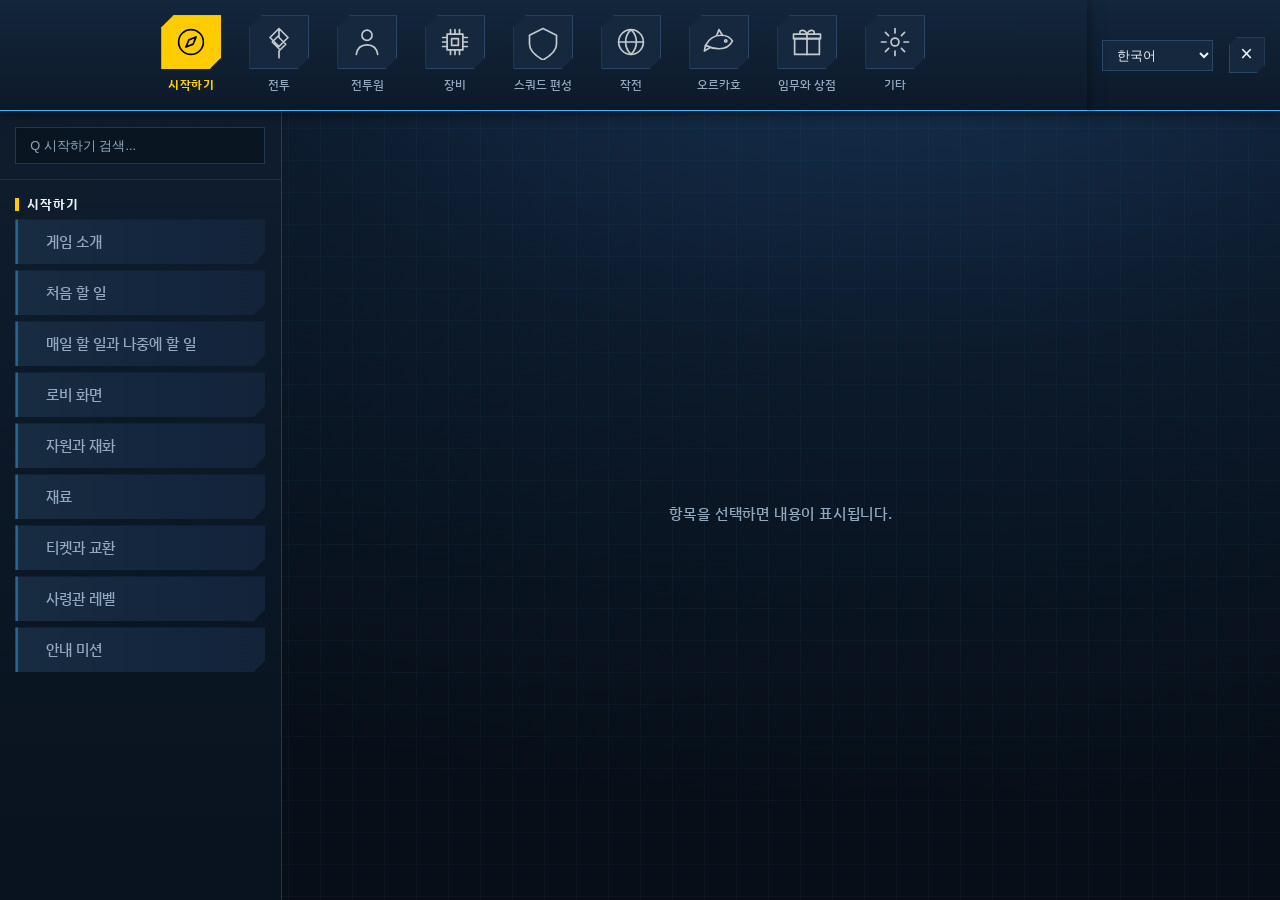
==== index.html @ d4840fb1 "라스트오리진 웹 도움말 첫 올림 - 대분류 9개, 본문 363개, 게임 화면 그림(외계어 글꼴)과 번호 표시 - 휴대폰 가로 화면 대응(목록 | 그림 | 글), 글이 넘치면 글자 " ====
<!DOCTYPE html>
<html lang="ko">
<head>
  <meta charset="UTF-8">
  <meta name="viewport" content="width=device-width, initial-scale=1.0">
  <title>라스트오리진 도움말</title>
  <link rel="stylesheet" href="styles.css">
  <link rel="stylesheet" href="lo-theme.css?v=7">
</head>
<body>
  <div class="help-root">
    <!-- 최상단 탭 영역 -->
    <header class="help-header" role="banner">
      <nav class="top-tabs" role="tablist" aria-label="도움말 대분류">
        <div class="top-tabs-inner" id="topTabsContainer"></div>
        <div class="top-tab-label" id="topTabLabel" aria-live="polite"></div>
      </nav>
    </header>

    <!-- 우측 상단: 언어 선택 + 닫기 -->
    <div class="help-header-right">
      <select id="langSelect" class="lang-select" aria-label="언어 선택"></select>
      <button type="button" class="btn-close" id="btnClose" aria-label="닫기">×</button>
    </div>

    <!-- 메인: 좌측 중단 탭 + 우측 본문 -->
    <main class="help-main" role="main">
      <!-- 좌측: 검색 + 중단 탭 목록 -->
      <aside class="mid-panel" role="complementary">
        <div class="mid-search-wrap">
          <input type="search" class="mid-search" id="midSearch" placeholder="" aria-label="항목 검색" autocomplete="off">
        </div>
        <h2 class="mid-section-title" id="midSectionTitle"></h2>
        <div class="mid-list-wrap">
          <ul class="mid-list" id="midList" role="list"></ul>
        </div>
      </aside>

      <!-- 우측: 본문 -->
      <section class="body-panel" role="region" aria-label="도움말 본문">
        <div class="body-content" id="bodyContent">
          <div class="body-placeholder" id="bodyPlaceholder">항목을 선택하면 내용이 표시됩니다.</div>
          <div class="body-inner" id="bodyInner" hidden>
            <figure class="body-figure">
              <div class="body-image-wrap">
                <img class="body-image body-image-current" id="bodyImage" src="" alt="">
                <img class="body-image body-image-next" id="bodyImageNext" src="" alt="" aria-hidden="true">
              </div>
              <div class="body-slideshow-indicator" id="bodySlideshowIndicator" aria-hidden="true" hidden></div>
            </figure>
            <div class="body-text-block">
              <h3 class="body-title" id="bodyTitle"></h3>
              <div class="body-description" id="bodyDescription"></div>
            </div>
            <nav class="body-pagination" id="bodyPagination" aria-label="본문 페이지" hidden>
              <button type="button" class="btn-prev" id="btnPrev">이전 페이지</button>
              <span class="body-pagination-dot" aria-hidden="true"></span>
              <button type="button" class="btn-next" id="btnNext">다음 페이지</button>
            </nav>
          </div>
        </div>
      </section>
    </main>

  </div>
  <!-- 데이터는 HTML 내장(help-data-XX) / localStorage(draft) / 또는 http에서 help-data-XX.json -->
  <script type="application/json" id="help-data-ko">
{
  "topTabs": [
    {
      "id": "start",
      "label": "시작하기",
      "icon": "assets/icons/lo-start.svg",
      "order": 1
    },
    {
      "id": "battle",
      "label": "전투",
      "icon": "assets/icons/tab-weapon.svg",
      "order": 2
    },
    {
      "id": "unit",
      "label": "전투원",
      "icon": "assets/icons/lo-unit.svg",
      "order": 3
    },
    {
      "id": "equip",
      "label": "장비",
      "icon": "assets/icons/lo-equip.svg",
      "order": 4
    },
    {
      "id": "squad",
      "label": "스쿼드 편성",
      "icon": "assets/icons/tab-shield.svg",
      "order": 5
    },
    {
      "id": "world",
      "label": "작전",
      "icon": "assets/icons/lo-world.svg",
      "order": 6
    },
    {
      "id": "orca",
      "label": "오르카호",
      "icon": "assets/icons/lo-orca.svg",
      "order": 7
    },
    {
      "id": "reward",
      "label": "임무와 상점",
      "icon": "assets/icons/lo-reward.svg",
      "order": 8
    },
    {
      "id": "etc",
      "label": "기타",
      "icon": "assets/icons/lo-etc.svg",
      "order": 9
    }
  ],
  "midTabs": {
    "start": {
      "sectionTitle": "시작하기",
      "searchPlaceholder": "Q 시작하기 검색...",
      "items": [
        {
          "id": "start-1",
          "title": "게임 소개",
          "order": 1,
          "bodyId": "start-1-1"
        },
        {
          "id": "start-2",
          "title": "처음 할 일",
          "order": 2,
          "bodyId": "start-2-1"
        },
        {
          "id": "start-3",
          "title": "매일 할 일과 나중에 할 일",
          "order": 3,
          "bodyId": "start-3-1"
        },
        {
          "id": "start-4",
          "title": "로비 화면",
          "order": 4,
          "bodyId": "start-4-1"
        },
        {
          "id": "start-5",
          "title": "자원과 재화",
          "order": 5,
          "bodyId": "start-5-1"
        },
        {
          "id": "start-6",
          "title": "재료",
          "order": 6,
          "bodyId": "start-6-1"
        },
        {
          "id": "start-7",
          "title": "티켓과 교환",
          "order": 7,
          "bodyId": "start-7-1"
        },
        {
          "id": "start-8",
          "title": "사령관 레벨",
          "order": 8,
          "bodyId": "start-8-1"
        },
        {
          "id": "start-9",
          "title": "안내 미션",
          "order": 9,
          "bodyId": "start-9-1"
        }
      ]
    },
    "battle": {
      "sectionTitle": "전투 안내",
      "searchPlaceholder": "Q 전투 검색...",
      "items": [
        {
          "id": "battle-1",
          "title": "전투 기본",
          "order": 1,
          "bodyId": "battle-1-1"
        },
        {
          "id": "battle-2",
          "title": "재정비",
          "order": 2,
          "bodyId": "battle-2-1"
        },
        {
          "id": "battle-3",
          "title": "화면 읽는 법",
          "order": 3,
          "bodyId": "battle-3-1"
        },
        {
          "id": "battle-4",
          "title": "명령",
          "order": 4,
          "bodyId": "battle-4-1"
        },
        {
          "id": "battle-5",
          "title": "AP와 행동 순서",
          "order": 5,
          "bodyId": "battle-5-1"
        },
        {
          "id": "battle-6",
          "title": "스킬",
          "order": 6,
          "bodyId": "battle-6-1-1",
          "bottomTabs": [
            {
              "id": "battle-6-1",
              "title": "스킬의 종류",
              "bodyIds": [
                "battle-6-1-1",
                "battle-6-1-2",
                "battle-6-1-3",
                "battle-6-1-4"
              ],
              "order": 1
            },
            {
              "id": "battle-6-2",
              "title": "사거리",
              "bodyIds": [
                "battle-6-2-1",
                "battle-6-2-2",
                "battle-6-2-3"
              ],
              "order": 2
            },
            {
              "id": "battle-6-3",
              "title": "공격 범위",
              "bodyIds": [
                "battle-6-3-1",
                "battle-6-3-2"
              ],
              "order": 3
            }
          ]
        },
        {
          "id": "battle-7",
          "title": "보호와 추가 공격",
          "order": 7,
          "bodyId": "battle-7-1"
        },
        {
          "id": "battle-8",
          "title": "적중과 피해",
          "order": 8,
          "bodyId": "battle-8-1"
        },
        {
          "id": "battle-9",
          "title": "효과",
          "order": 9,
          "bodyId": "battle-9-1-1",
          "bottomTabs": [
            {
              "id": "battle-9-1",
              "title": "효과의 기본",
              "bodyIds": [
                "battle-9-1-1",
                "battle-9-1-2",
                "battle-9-1-3",
                "battle-9-1-4",
                "battle-9-1-5",
                "battle-9-1-6",
                "battle-9-1-7"
              ],
              "order": 1
            },
            {
              "id": "battle-9-2",
              "title": "효과의 종류",
              "bodyIds": [
                "battle-9-2-1",
                "battle-9-2-2",
                "battle-9-2-3",
                "battle-9-2-4",
                "battle-9-2-5",
                "battle-9-2-6",
                "battle-9-2-7",
                "battle-9-2-8",
                "battle-9-2-9"
              ],
              "order": 2
            }
          ]
        },
        {
          "id": "battle-10",
          "title": "적",
          "order": 10,
          "bodyId": "battle-10-1"
        },
        {
          "id": "battle-11",
          "title": "상황별 대처",
          "order": 11,
          "bodyId": "battle-11-1"
        },
        {
          "id": "battle-12",
          "title": "전투 편의 기능",
          "order": 12,
          "bodyId": "battle-12-1"
        },
        {
          "id": "battle-13",
          "title": "전투 결과",
          "order": 13,
          "bodyId": "battle-13-1"
        }
      ]
    },
    "unit": {
      "sectionTitle": "전투원 안내",
      "searchPlaceholder": "Q 전투원 검색...",
      "items": [
        {
          "id": "unit-1",
          "title": "전투원 분류",
          "order": 1,
          "bodyId": "unit-1-1-1",
          "bottomTabs": [
            {
              "id": "unit-1-1",
              "title": "분류 읽는 법",
              "bodyIds": [
                "unit-1-1-1",
                "unit-1-1-2"
              ],
              "order": 1
            },
            {
              "id": "unit-1-2",
              "title": "등급",
              "bodyIds": [
                "unit-1-2-1",
                "unit-1-2-2"
              ],
              "order": 2
            },
            {
              "id": "unit-1-3",
              "title": "유형",
              "bodyIds": [
                "unit-1-3-1",
                "unit-1-3-2",
                "unit-1-3-3",
                "unit-1-3-4"
              ],
              "order": 3
            },
            {
              "id": "unit-1-4",
              "title": "역할",
              "bodyIds": [
                "unit-1-4-1",
                "unit-1-4-2",
                "unit-1-4-3",
                "unit-1-4-4"
              ],
              "order": 4
            },
            {
              "id": "unit-1-5",
              "title": "바이오로이드와 로봇",
              "bodyIds": [
                "unit-1-5-1",
                "unit-1-5-2"
              ],
              "order": 5
            }
          ]
        },
        {
          "id": "unit-2",
          "title": "전투원 목록",
          "order": 2,
          "bodyId": "unit-2-1"
        },
        {
          "id": "unit-3",
          "title": "상세 화면",
          "order": 3,
          "bodyId": "unit-3-1"
        },
        {
          "id": "unit-4",
          "title": "레벨과 경험치",
          "order": 4,
          "bodyId": "unit-4-1"
        },
        {
          "id": "unit-5",
          "title": "스킬",
          "order": 5,
          "bodyId": "unit-5-1"
        },
        {
          "id": "unit-6",
          "title": "승급",
          "order": 6,
          "bodyId": "unit-6-1"
        },
        {
          "id": "unit-7",
          "title": "코어링크",
          "order": 7,
          "bodyId": "unit-7-1"
        },
        {
          "id": "unit-8",
          "title": "호감도와 서약",
          "order": 8,
          "bodyId": "unit-8-1"
        },
        {
          "id": "unit-9",
          "title": "수복",
          "order": 9,
          "bodyId": "unit-9-1"
        },
        {
          "id": "unit-10",
          "title": "분해",
          "order": 10,
          "bodyId": "unit-10-1"
        },
        {
          "id": "unit-11",
          "title": "육성 길잡이",
          "order": 11,
          "bodyId": "unit-11-1"
        },
        {
          "id": "unit-12",
          "title": "도감",
          "order": 12,
          "bodyId": "unit-12-1"
        }
      ]
    },
    "equip": {
      "sectionTitle": "장비 안내",
      "searchPlaceholder": "Q 장비 검색...",
      "items": [
        {
          "id": "equip-1",
          "title": "장비 기본",
          "order": 1,
          "bodyId": "equip-1-1"
        },
        {
          "id": "equip-2",
          "title": "장착",
          "order": 2,
          "bodyId": "equip-2-1"
        },
        {
          "id": "equip-3",
          "title": "강화",
          "order": 3,
          "bodyId": "equip-3-1"
        },
        {
          "id": "equip-4",
          "title": "승급",
          "order": 4,
          "bodyId": "equip-4-1"
        },
        {
          "id": "equip-5",
          "title": "제작",
          "order": 5,
          "bodyId": "equip-5-1"
        },
        {
          "id": "equip-6",
          "title": "창고와 분해",
          "order": 6,
          "bodyId": "equip-6-1"
        }
      ]
    },
    "squad": {
      "sectionTitle": "스쿼드 편성 안내",
      "searchPlaceholder": "Q 편성 검색...",
      "items": [
        {
          "id": "squad-1",
          "title": "스쿼드",
          "order": 1,
          "bodyId": "squad-1-1"
        },
        {
          "id": "squad-2",
          "title": "진형 배치",
          "order": 2,
          "bodyId": "squad-2-1"
        },
        {
          "id": "squad-3",
          "title": "리더",
          "order": 3,
          "bodyId": "squad-3-1"
        },
        {
          "id": "squad-4",
          "title": "출격 비용",
          "order": 4,
          "bodyId": "squad-4-1"
        },
        {
          "id": "squad-5",
          "title": "출격",
          "order": 5,
          "bodyId": "squad-5-1"
        },
        {
          "id": "squad-6",
          "title": "프리셋",
          "order": 6,
          "bodyId": "squad-6-1"
        },
        {
          "id": "squad-7",
          "title": "편성 화면 기능",
          "order": 7,
          "bodyId": "squad-7-1"
        }
      ]
    },
    "world": {
      "sectionTitle": "작전 안내",
      "searchPlaceholder": "Q 작전 검색...",
      "items": [
        {
          "id": "world-1",
          "title": "세계 화면",
          "order": 1,
          "bodyId": "world-1-1"
        },
        {
          "id": "world-2",
          "title": "메인 스토리",
          "order": 2,
          "bodyId": "world-2-1"
        },
        {
          "id": "world-3",
          "title": "출격 절차",
          "order": 3,
          "bodyId": "world-3-1"
        },
        {
          "id": "world-4",
          "title": "반복 전투와 자율 전투",
          "order": 4,
          "bodyId": "world-4-1"
        },
        {
          "id": "world-5",
          "title": "이벤트",
          "order": 5,
          "bodyId": "world-5-1"
        },
        {
          "id": "world-6",
          "title": "변화의 성소",
          "order": 6,
          "bodyId": "world-6-1"
        },
        {
          "id": "world-7",
          "title": "일일 훈련",
          "order": 7,
          "bodyId": "world-7-1"
        },
        {
          "id": "world-8",
          "title": "외부 통신 요청",
          "order": 8,
          "bodyId": "world-8-1"
        },
        {
          "id": "world-9",
          "title": "총력전",
          "order": 9,
          "bodyId": "world-9-1"
        },
        {
          "id": "world-10",
          "title": "외전 이야기",
          "order": 10,
          "bodyId": "world-10-1"
        },
        {
          "id": "world-11",
          "title": "전술 훈련실",
          "order": 11,
          "bodyId": "world-11-1"
        },
        {
          "id": "world-12",
          "title": "대화 화면",
          "order": 12,
          "bodyId": "world-12-1"
        }
      ]
    },
    "orca": {
      "sectionTitle": "오르카호 안내",
      "searchPlaceholder": "Q 시설 검색...",
      "items": [
        {
          "id": "orca-1",
          "title": "공방",
          "order": 1,
          "bodyId": "orca-1-1-1",
          "bottomTabs": [
            {
              "id": "orca-1-1",
              "title": "전투원 제작",
              "bodyIds": [
                "orca-1-1-1",
                "orca-1-1-2",
                "orca-1-1-3",
                "orca-1-1-4",
                "orca-1-1-5",
                "orca-1-1-6"
              ],
              "order": 1
            },
            {
              "id": "orca-1-2",
              "title": "공방의 탭",
              "bodyIds": [
                "orca-1-2-1",
                "orca-1-2-2",
                "orca-1-2-3"
              ],
              "order": 2
            }
          ]
        },
        {
          "id": "orca-2",
          "title": "연구",
          "order": 2,
          "bodyId": "orca-2-1"
        },
        {
          "id": "orca-3",
          "title": "기지 시설",
          "order": 3,
          "bodyId": "orca-3-1"
        },
        {
          "id": "orca-4",
          "title": "자원 탐색",
          "order": 4,
          "bodyId": "orca-4-1"
        }
      ]
    },
    "reward": {
      "sectionTitle": "임무와 상점 안내",
      "searchPlaceholder": "Q 임무 · 상점 검색...",
      "items": [
        {
          "id": "reward-1",
          "title": "임무",
          "order": 1,
          "bodyId": "reward-1-1"
        },
        {
          "id": "reward-2",
          "title": "오르카 패스",
          "order": 2,
          "bodyId": "reward-2-1"
        },
        {
          "id": "reward-3",
          "title": "출석",
          "order": 3,
          "bodyId": "reward-3-1"
        },
        {
          "id": "reward-4",
          "title": "우편과 공지",
          "order": 4,
          "bodyId": "reward-4-1"
        },
        {
          "id": "reward-5",
          "title": "상점",
          "order": 5,
          "bodyId": "reward-5-1"
        },
        {
          "id": "reward-6",
          "title": "확장 상품",
          "order": 6,
          "bodyId": "reward-6-1"
        },
        {
          "id": "reward-7",
          "title": "교환소",
          "order": 7,
          "bodyId": "reward-7-1"
        },
        {
          "id": "reward-8",
          "title": "스킨 상점과 펀딩",
          "order": 8,
          "bodyId": "reward-8-1"
        },
        {
          "id": "reward-9",
          "title": "기간제 상품",
          "order": 9,
          "bodyId": "reward-9-1"
        },
        {
          "id": "reward-10",
          "title": "소모품",
          "order": 10,
          "bodyId": "reward-10-1"
        }
      ]
    },
    "etc": {
      "sectionTitle": "기타 안내",
      "searchPlaceholder": "Q 기타 검색...",
      "items": [
        {
          "id": "etc-1",
          "title": "외부 부대",
          "order": 1,
          "bodyId": "etc-1-1"
        },
        {
          "id": "etc-2",
          "title": "프로필",
          "order": 2,
          "bodyId": "etc-2-1"
        },
        {
          "id": "etc-3",
          "title": "설정",
          "order": 3,
          "bodyId": "etc-3-1"
        },
        {
          "id": "etc-4",
          "title": "기간 행사",
          "order": 4,
          "bodyId": "etc-4-1"
        },
        {
          "id": "etc-5",
          "title": "계정",
          "order": 5,
          "bodyId": "etc-5-1"
        },
        {
          "id": "etc-6",
          "title": "자주 묻는 질문",
          "order": 6,
          "bodyId": "etc-6-1-1",
          "bottomTabs": [
            {
              "id": "etc-6-1",
              "title": "출격과 전투",
              "bodyIds": [
                "etc-6-1-1",
                "etc-6-1-2",
                "etc-6-1-3",
                "etc-6-1-4",
                "etc-6-1-5"
              ],
              "order": 1
            },
            {
              "id": "etc-6-2",
              "title": "자동과 반복",
              "bodyIds": [
                "etc-6-2-1",
                "etc-6-2-2",
                "etc-6-2-3",
                "etc-6-2-4",
                "etc-6-2-5"
              ],
              "order": 2
            },
            {
              "id": "etc-6-3",
              "title": "성장과 제작",
              "bodyIds": [
                "etc-6-3-1",
                "etc-6-3-2",
                "etc-6-3-3",
                "etc-6-3-4",
                "etc-6-3-5",
                "etc-6-3-6"
              ],
              "order": 3
            },
            {
              "id": "etc-6-4",
              "title": "자원과 기지",
              "bodyIds": [
                "etc-6-4-1",
                "etc-6-4-2",
                "etc-6-4-3",
                "etc-6-4-4",
                "etc-6-4-5",
                "etc-6-4-6",
                "etc-6-4-7",
                "etc-6-4-8",
                "etc-6-4-9"
              ],
              "order": 4
            },
            {
              "id": "etc-6-5",
              "title": "메뉴와 기능",
              "bodyIds": [
                "etc-6-5-1",
                "etc-6-5-2",
                "etc-6-5-3",
                "etc-6-5-4",
                "etc-6-5-5",
                "etc-6-5-6"
              ],
              "order": 5
            }
          ]
        },
        {
          "id": "etc-7",
          "title": "용어 풀이",
          "order": 7,
          "bodyId": "etc-7-1"
        },
        {
          "id": "etc-8",
          "title": "재화와 재료",
          "order": 8,
          "bodyId": "etc-8-1"
        }
      ]
    }
  },
  "bodyContent": [
    {
      "id": "start-1-1",
      "title": "라스트오리진",
      "image": "assets/help/images/start/collection.jpg",
      "description": "사령관이 되어 <font color='#ffcc00'>전투원<\/font>을 모으고 키워,\n철충에게 빼앗긴 세상을 되찾는 게임입니다.\n전투원으로 <font color='#ffcc00'>스쿼드<\/font>를 편성해 스테이지에 출격하고,\n전투에서 얻은 자원과 재료로 전투원과 장비를 더 강하게 만듭니다.\n\n모든 활동의 중심은 잠수함 <font color='#ffcc00'>오르카호<\/font>의 로비 화면입니다.\n(그림은 모은 전투원을 보는 도감 화면입니다.)",
      "order": 1
    },
    {
      "id": "start-1-2",
      "title": "게임의 흐름",
      "image": "assets/help/images/start/battle_result_mission2.jpg",
      "description": "게임은 아래 1~5를 되풀이하며 진행됩니다.\n1. 전투원 확보 : 공방 제작과 전투 보상으로 얻습니다.\n2. 편성 : 전투원 최대 5명으로 스쿼드를 짭니다.\n3. 출격 : 세계 화면에서 스테이지를 골라 전투합니다.\n4. 성장 : 레벨, 스킬, 장비, 코어링크, 승급으로 강화합니다.\n5. 기지 운영 : 연구, 시설, 자원 탐색으로 자원을 늘립니다.\n① <font color='#ffcc00'>임무중 새로 합류한 대원<\/font> : 전투에서 얻은 전투원\n② <font color='#ffcc00'>임무 중 획득 아이템<\/font> : 전투에서 얻은 물품 (그림은 1-4)",
      "order": 2
    },
    {
      "id": "start-2-1",
      "title": "첫날 1. 계정 연동",
      "image": "assets/help/images/start/option_account.jpg",
      "description": "로비 오른쪽 위 톱니(설정) → ① <font color='#ffcc00'>계정<\/font> 탭에서 연동합니다.\n② <font color='#ffcc00'>구글 계정 연동<\/font>\n③ <font color='#ffcc00'>VFUN 계정 연동<\/font>\n연동해 두면 기기를 바꿔도 자료가 유지됩니다.\n손님 계정은 연동 없이 로그아웃하면 자료가 사라집니다.",
      "order": 1
    },
    {
      "id": "start-2-2",
      "title": "첫날 2. 튜토리얼과 안내 미션",
      "image": "assets/help/images/start/s_reboot.jpg",
      "description": "튜토리얼과 <font color='#ffcc00'>안내 미션<\/font>을 따라\nREBOOT 1장의 스테이지를 클리어합니다.\n① 1장 스테이지 : 대화와 전투 스테이지로 이루어집니다.\n· REBOOT 스테이지에는 스쿼드를 2개까지 데려갑니다.\n\n안내 미션은 로비 왼쪽의 띠에서 볼 수 있습니다.",
      "order": 2
    },
    {
      "id": "start-2-3",
      "title": "첫날 3. 전술 훈련실",
      "image": "assets/help/images/start/battle_training.jpg",
      "description": "<font color='#ffcc00'>전술 훈련실<\/font>에서 전투 규칙을 익힙니다.\n세계 화면 → 전술 훈련실, 조건 없이 들어갈 수 있습니다.\n① <font color='#ffcc00'>기초 훈련<\/font>\n   공격력과 방어력 · 속성 · 치명타와 사거리\n   적중률과 회피율 · AP\n② <font color='#ffcc00'>몽구스 팀<\/font> : 정해진 전투원으로 싸웁니다.\n· 단계마다 대화 설명과 전투로 진행됩니다.\n· 단계별 임무를 달성하면 전투원, 장비, 오리진 더스트 등을 받습니다.",
      "order": 3
    },
    {
      "id": "start-2-4",
      "title": "첫날 4. 스쿼드 채우기",
      "image": "assets/help/images/start/formation.jpg",
      "description": "<font color='#ffcc00'>편성<\/font>에서 가진 전투원으로 스쿼드를 채웁니다.\n① 스쿼드 인원 : 최대 5명 (그림은 5/5)\n② 배치 칸 : 3×3 칸(번호 1~9)에 전투원을 놓습니다.\n\n· 모자라면 제작과 전투 보상으로 늘립니다.",
      "order": 4
    },
    {
      "id": "start-2-5",
      "title": "첫날 5. 전투원 제작",
      "image": "assets/help/images/start/work_timer.jpg",
      "description": "<font color='#ffcc00'>공방<\/font> → <font color='#ffcc00'>전투원 제작<\/font>에서 제작을 돌려 둡니다.\n① 제조 칸 : 최대 8칸. 잠긴 칸은 상점 <font color='#ffcc00'>설비<\/font> 탭\n   <font color='#ffcc00'>전투원 제조 시설 확장<\/font>으로 엽니다.\n② 남은 시간 : 등급이 높을수록 대체로 오래 걸립니다.\n· 대기실이 차면 제작할 수 없습니다.\n  상점 <font color='#ffcc00'>설비<\/font> 탭 <font color='#ffcc00'>전투원 대기실 10칸 확장<\/font>으로 늘립니다.",
      "order": 5
    },
    {
      "id": "start-2-6",
      "title": "첫날 6. 제작 자원 넣기",
      "image": "assets/help/images/start/make_creator.jpg",
      "description": "제조 칸의 <font color='#ffcc00'>제조 시작<\/font>을 누르면 자원 넣는 창이 열립니다.\n① <font color='#ffcc00'>부품<\/font> · <font color='#ffcc00'>전력<\/font> 칸 : 각 90 이상, 990까지\n② 영양 <font color='#ffcc00'>머리<\/font> · <font color='#ffcc00'>상부<\/font> · <font color='#ffcc00'>하부<\/font> 칸 : 각 30 이상, 990까지\n③ <font color='#ffcc00'>출현확률<\/font> 단추 : 등급별 확률(다음 본문 참고)\n④ <font color='#ffcc00'>제작 기록<\/font> 단추 : 지난 제작(다음 본문 참고)\n칸을 고르고 숫자 단추로 양을 정해 <font color='#ffcc00'>제작하기<\/font>를 누릅니다.\n· 일반 제작으로는 경장 · 기동만 나옵니다.\n· 제작 1회에 <font color='#ffcc00'>유전자 씨앗<\/font> 1개가 듭니다.",
      "order": 6
    },
    {
      "id": "start-2-7",
      "title": "제작 전 확률 보기",
      "image": "assets/help/images/start/s_make_rate.jpg",
      "description": "제작하기 전에 첫날 6 창의 <font color='#ffcc00'>출현확률<\/font> 단추로 확률을 봅니다.\n① 지금 넣은 자원과 아이템 양으로 나올 등급별 확률\n   (그림은 최소 자원을 넣었을 때)\n② 안내문 : 넣는 양에 따라 확률 값이 달라지고,\n   자원 배분으로 특정 전투원의 확률을 높일 수 있습니다.\n제작한 뒤에는 같은 창의 <font color='#ffcc00'>제작 기록<\/font> 단추로\n지금까지 제작한 전투원과 그때 넣은 자원을 봅니다.",
      "order": 7
    },
    {
      "id": "start-2-8",
      "title": "첫날 7. 연구 시작",
      "image": "assets/help/images/start/s_research_tabs.jpg",
      "description": "로비 메뉴의 <font color='#ffcc00'>연구<\/font>에서 연구를 차례로 진행합니다.\n① <font color='#ffcc00'>시설 연구<\/font> ② <font color='#ffcc00'>로봇 설계<\/font> : 오른쪽 탭\n③ 첫 연구 <font color='#ffcc00'>함내 기반 시설<\/font> : CLASSIC 1-3 클리어 뒤\n   다음으로 <font color='#ffcc00'>자원 재활용 I<\/font>을 올리면 자동 회복이 늘어납니다.\n· 사령관 레벨 3 → <font color='#ffcc00'>함내 지휘권 인증 절차<\/font>\n· CLASSIC 1-8 클리어 → <font color='#ffcc00'>시뮬레이팅 시스템 I<\/font> → 일일 훈련\n· 연구마다 시간이 다르고, 며칠 걸리는 것도 있습니다.\n· 자원이 들고, 취소하면 자원을 돌려받지 못합니다.",
      "order": 8
    },
    {
      "id": "start-2-9",
      "title": "첫날 8. 탐색할 지구 고르기",
      "image": "assets/help/images/start/s_explore_list.jpg",
      "description": "세계 화면 → CLASSIC 지도 왼쪽 아래 <font color='#ffcc00'>자원 탐색<\/font>을 누릅니다.\n① <font color='#ffcc00'>자원 탐색 현황<\/font> : 동시에 4곳까지 보낼 수 있습니다.\n② <font color='#ffcc00'>탐색 시간<\/font> : 지구마다 다릅니다.\n③ 끝나면 받는 자원과 물품(모듈 · 유전자 씨앗 등)\n④ <font color='#ffcc00'>탐색 시작<\/font> : 보낼 스쿼드를 고르는 창이 열립니다.\n· 클리어한 스테이지에 딸린 지구에만 보낼 수 있습니다.\n· 연구 <font color='#ffcc00'>운송 드론<\/font>은 탐색 자원을,\n  <font color='#ffcc00'>탐사 구역 분석실<\/font>은 물품 확률을 늘립니다.",
      "order": 9
    },
    {
      "id": "start-2-10",
      "title": "첫날 9. 탐색 스쿼드 보내기",
      "image": "assets/help/images/start/explore_squad_picked.jpg",
      "description": "<font color='#ffcc00'>탐색 시작<\/font>을 누르면 <font color='#ffcc00'>탐사 스쿼드 선택<\/font> 창이 열립니다.\n① 스쿼드 줄 : 전투원 한 명씩이 아니라 스쿼드 단위로 보냅니다.\n② <font color='#ffcc00'>탐색 조건<\/font> : <font color='#ffcc00'>스쿼드 구성 인원<\/font>과 스쿼드 <font color='#ffcc00'>평균 레벨<\/font>\n③ <font color='#ffcc00'>탐색 완료 보상<\/font> : 이 지구에서 받는 자원\n④ <font color='#ffcc00'>탐색 소요 시간<\/font> : 지구마다 다릅니다.\n· 수복 중이거나 전투 불능인 전투원은 보낼 수 없습니다.\n· 탐색 중인 스쿼드는 출격하거나 편성을 바꿀 수 없습니다.\n· 중간에 멈추면 자원을 받지 못합니다.",
      "order": 10
    },
    {
      "id": "start-3-1",
      "title": "매일 챙길 보상",
      "image": "assets/help/images/start/attendance.jpg",
      "description": "① <font color='#ffcc00'>출석 체크<\/font> : 접속하면 그날 보상을 받습니다.\n② 프리미엄 출석은 하루 5번까지 보상 구성을 바꿀 수 있고,\n   출석권을 사면 그 구성으로 7일차까지 받습니다.\n③ <font color='#ffcc00'>우편함<\/font> : 우편에는 보관 기한이 있으니 자주 확인합니다.\n   창고가 가득하면 보상이 우편으로 옵니다.\n\n끝난 탐색 · 제작 · 연구와 변화의 성소 광물도 받아 둡니다.",
      "order": 1
    },
    {
      "id": "start-3-2",
      "title": "매일 할 도전",
      "image": "assets/help/images/start/s_quest_daily.jpg",
      "description": "접속할 때마다 해 두면 좋은 일입니다.\n· <font color='#ffcc00'>일일 임무<\/font> 달성하고 보상 받기\n  ① <font color='#ffcc00'>보상 일괄 획득<\/font>으로 한 번에 받습니다.\n  임무 탭 : 일일 · 주간 · 월간 · 업적\n· <font color='#ffcc00'>일일 훈련<\/font> 티켓 쓰기 (자원은 쓰지 않습니다)\n  1-8을 깬 뒤 연구 <font color='#ffcc00'>시뮬레이팅 시스템 I<\/font>을 마치면 열림\n· <font color='#ffcc00'>외부 통신 요청<\/font> 도전하기 (사령관 레벨 30부터)",
      "order": 2
    },
    {
      "id": "start-3-3",
      "title": "특수 제작 (나중에)",
      "image": "assets/help/images/start/s_make_special.jpg",
      "description": "<font color='#ffcc00'>특수 제작<\/font>에서는 중장을 포함한 A등급 이상만 나옵니다.\n전투원 제작 창 오른쪽 아래 <font color='#ffcc00'>특수<\/font> 탭으로 바꿔 넣습니다.\n① <font color='#ffcc00'>고급 모듈<\/font> : 10 · 20 · 50 · 100 중에서 고릅니다.\n② 영양 세 칸 각 300 이상, 부품 · 전력 900~9,900\n· 쓰려면 연구 <font color='#ffcc00'>중장비 제작 설비<\/font>를 마쳐야 합니다.\n· 한 번에 <font color='#ffcc00'>고급 모듈<\/font>을 10개 이상 넣어야 합니다.\n· 잠긴 탭에는 <font color='#ffcc00'>고급모듈필요<\/font>가 표시됩니다.\n· 유전자 씨앗은 일반 제작처럼 1회에 1개입니다.",
      "order": 3
    },
    {
      "id": "start-4-1",
      "title": "화면 구성 1. 위쪽과 오른쪽",
      "image": "assets/help/images/start/lobby.jpg",
      "description": "① 사령관 프로필과 사령관 레벨\n② 부품 · 영양 · 전력 · 참치캔 보유량\n③ 공지, 출석 체크, 우편, 설정\n④ 상점(STORE) · 스킨 상점 · 교환소 · 오르카 패스\n   오르카 패스 단추 아래 D-12 같은 숫자는 남은 기간입니다.\n⑤ 주요 메뉴 ('주요 메뉴' 본문 참고)\n⑥ 세계 화면으로 가는 전투 단추",
      "order": 1
    },
    {
      "id": "start-4-2",
      "title": "화면 구성 2. 왼쪽과 부관",
      "image": "assets/help/images/start/s_lobby_left.jpg",
      "description": "① 스킨 펀딩 · 투표 배너\n② 미니게임 단추 : 바로 아래에 안내 미션 띠가 있습니다.\n③ <font color='#ffcc00'>부관<\/font> : 로비 가운데에 서 있는 전투원\n   지정한 전투원은 접속할 때마다 호감도가 조금 오릅니다.\n   프로필의 <font color='#ffcc00'>부관 변경<\/font>이나 로비 <font color='#ffcc00'>프리셋<\/font>으로 바꿉니다.\n   표시 방식 : 기본 적용 · 프리셋 · 전체 랜덤 · 스킨 랜덤\n   추가 공급 발주 기간에는 부관을 최대 5명까지 둡니다.\n자율 전투 중에는 그 상태도 로비에 표시됩니다.",
      "order": 2
    },
    {
      "id": "start-4-3",
      "title": "주요 메뉴",
      "image": "assets/help/images/start/s_menu_lobby.jpg",
      "description": "로비 오른쪽 메뉴는 세로 두 줄입니다(위에서부터).\n① 오른쪽 줄 : 전투원, 장비, 임시 대기실, 편성,\n   임무, 외부 부대\n② 왼쪽 줄 : 기지, 연구, 공방, 소모품, 도감\n\n메뉴 화면 왼쪽 위 <font color='#ffcc00'>메뉴<\/font> 단추로 다른 메뉴로 바로 갑니다.",
      "order": 3
    },
    {
      "id": "start-4-4",
      "title": "로비 꾸미기",
      "image": "assets/help/images/start/s_lobby_deco7.jpg",
      "description": "왼쪽 아래 단추로 로비를 꾸밀 수 있습니다.\n① <font color='#ffcc00'>실루엣 모드<\/font> : 부관 그림을 검은 윤곽으로 표시합니다.\n② <font color='#ffcc00'>화면 감추기<\/font> : 메뉴를 숨기고 부관을 크게 봅니다.\n③ <font color='#ffcc00'>프리셋<\/font> : 부관과 배경 구성을 저장해 두고 바꿉니다.\n④ <font color='#ffcc00'>로비 배경 설정<\/font> ⑤ <font color='#ffcc00'>로비 BGM 설정<\/font> : 배경과 음악\n⑥ <font color='#ffcc00'>부속 · 배경 보이기<\/font> : 부속과 배경을 보이거나 숨깁니다.\n⑦ <font color='#ffcc00'>스킨 중파 보기<\/font> : 스킨의 중파 모습을 봅니다.\n이 밖에 부관의 <font color='#ffcc00'>서약 대사 설정<\/font>도 할 수 있습니다.",
      "order": 4
    },
    {
      "id": "start-5-1",
      "title": "부품 · 영양 · 전력",
      "image": "assets/help/images/start/s_res_shop.jpg",
      "description": "<font color='#ffcc00'>부품<\/font>, <font color='#ffcc00'>영양<\/font>, <font color='#ffcc00'>전력<\/font>은 거의 모든 활동에 쓰이는 기본 자원입니다.\n① 가진 양 : 메뉴 화면 위쪽 줄에 늘 표시됩니다.\n\n쓰는 곳 : 출격 비용(화면에 따라 운용 비용), 제작,\n  수복, 강화, 연구, 시설 가동\n얻는 곳 : 자동 회복, 자원 탐색, 임무 보상, 분해,\n  참치캔 공급 발주\n② 상점 <font color='#ffcc00'>자원<\/font> 탭 : 참치캔으로 자원 묶음을 삽니다.",
      "order": 1
    },
    {
      "id": "start-5-2",
      "title": "자동 회복과 자원 현황",
      "image": "assets/help/images/start/s_res_status.jpg",
      "description": "부품 · 영양 · 전력은 10분마다 각 15씩 자동으로 회복됩니다.\n① 자원 줄 옆의 돋보기 단추를 누르면 현황 창이 펼쳐집니다.\n② <font color='#ffcc00'>자원 연구 보너스<\/font> : 연구 <font color='#ffcc00'>자원 재활용<\/font>에서 오는 보너스\n③ <font color='#ffcc00'>시설 보너스<\/font> 세 줄 묶음(부품 · 영양 · 전력) : 기지의\n   각 생산 지원실이 각 자원의 회복을 늘립니다.\n보너스 합이 +200%면 10분마다 45씩 회복됩니다.\n현황 창에는 <font color='#ffcc00'>자원 회복 한도<\/font>와 <font color='#ffcc00'>자원 탐색 현황<\/font>도 나옵니다.\n자원 아이콘을 누르면 상점의 자원 판매 화면으로 갑니다.",
      "order": 2
    },
    {
      "id": "start-5-3",
      "title": "회복 한도",
      "image": "assets/help/images/start/s_res_limit.jpg",
      "description": "<font color='#ffcc00'>자원 회복 한도<\/font>에 닿으면 자동 회복이 멈춥니다.\n① 한도에 닿은 자원에는 <font color='#ffcc00'>MAX<\/font>가 표시됩니다.\n회복 한도는 15,000에서 시작해\n사령관 레벨이 1 오를 때마다 300씩 늘어납니다.\n사령관 레벨이 60이면 회복 한도는 32,700입니다.",
      "order": 3
    },
    {
      "id": "start-5-4",
      "title": "참치캔",
      "image": "assets/help/images/start/s_first_reward.jpg",
      "description": "<font color='#ffcc00'>참치캔<\/font> 쓰는 곳 : 상점 구매, 각종 확장, 티켓 충전 등\n얻는 곳 :\n① <font color='#ffcc00'>★4 보상<\/font> : 스테이지 임무 4개를 모두 달성\n· 상점 <font color='#ffcc00'>참치캔<\/font> 탭에서 구매, 출석과 임무 보상\n· 외부 통신 요청 최초 클리어\n· 도감 부대 수집\n· 공급 발주 · 추가 공급 발주 (기간 동안 매일)",
      "order": 4
    },
    {
      "id": "start-6-1",
      "title": "소모품 창고",
      "image": "assets/help/images/start/item_inven.jpg",
      "description": "가진 재화와 재료는 로비의 <font color='#ffcc00'>소모품<\/font> 메뉴에서 봅니다.\n① <font color='#ffcc00'>보유 한도<\/font> : 소모품 창고는 400칸입니다.\n② 오른쪽 탭 : <font color='#ffcc00'>제작 및 강화<\/font> · <font color='#ffcc00'>선물<\/font> · <font color='#ffcc00'>수집물<\/font> · <font color='#ffcc00'>장식품<\/font>\n· 아이템을 누르면 오른쪽 <font color='#ffcc00'>상세 정보<\/font> 창에 쓰임이 나옵니다.\n· <font color='#ffcc00'>수상한 연산회로<\/font> : 연구를 즉시 완료(1개), 상점 묶음 상품\n· <font color='#ffcc00'>전투 모듈 초기화 장비<\/font> : 강화 포인트 되돌리기, 상점 상품\n· <font color='#ffcc00'>링크 해제기<\/font> : 코어링크 해제 · 재설정, 출석과 상점 묶음\n· 그 밖의 재료는 다음 본문들에 있습니다.",
      "order": 1
    },
    {
      "id": "start-6-2",
      "title": "모듈",
      "image": "assets/help/images/start/s_module_card.jpg",
      "description": "모듈은 연구와 전투원 성장에 두루 드는 재료입니다.\n① <font color='#ffcc00'>일반 모듈<\/font> : 연구 · 승급 · 상한 확장에 씁니다.\n② <font color='#ffcc00'>고급 모듈<\/font> : 고급 연구와 특수 제작에 씁니다.\n③ <font color='#ffcc00'>상세 정보<\/font> : 고른 모듈의 쓰임 설명\n· <font color='#ffcc00'>특수 모듈<\/font> : 고급 연구, 특수 메카닉 제작, S→SS 승급\n쓰는 곳(모듈 전체) : 연구, 승급, 상한 확장, 장비 강화\n얻는 곳 : 전투원 · 장비 분해, 임무, 자원 탐색,\n  교환소 <font color='#ffcc00'>제작 재료<\/font> 탭(아래 등급 모듈로 교환)",
      "order": 2
    },
    {
      "id": "start-6-3",
      "title": "특수 합금",
      "image": "assets/help/images/start/s_alloy_exchange.jpg",
      "description": "특수 합금은 장비를 강화 · 승급할 때 드는 재료입니다.\n등급은 B~SS(교환소에서는 A · S · SS)입니다.\n쓰는 곳 : 장비 강화 · 승급 (SS는 승급에만)\n얻는 곳 : 장비 분해 (B는 B · A 장비, A는 S 장비,\n  S는 SS 장비, SS는 SSS 장비를 분해할 때)\n① 교환소 <font color='#ffcc00'>장비 승급 재료<\/font> 탭 : 특수 합금 A · S · SS\n② 값 : 한 단계 아래 특수 합금으로 바꿉니다.",
      "order": 3
    },
    {
      "id": "start-6-4",
      "title": "오리진 더스트 · 잠재력 돌파 모듈",
      "image": "assets/help/images/start/daily_training_help.jpg",
      "description": "오리진 더스트는 승급 · 상한 확장, 돌파 모듈은 상한 확장에 씁니다.\n① 일일 훈련 안내 창 : 두 재료를 일일 훈련에서 얻습니다.\n· <font color='#ffcc00'>오리진 더스트<\/font> : 일일 훈련 <font color='#ffcc00'>기능 강화<\/font> 탭\n  (고급은 중급, 특수는 최상급 난이도부터)\n· 잠재력 돌파 모듈(경장 · 중장 · 기동) : 잠재력 돌파 탭\n  경장 월목일 · 기동 화금일 · 중장 수토일\n· 둘 다 교환소 <font color='#ffcc00'>강화 재료<\/font> 탭에서도 바꿀 수 있습니다.",
      "order": 4
    },
    {
      "id": "start-6-5",
      "title": "로봇 부품",
      "image": "assets/help/images/start/s_parts_exchange.jpg",
      "description": "로봇 부품은 연구와 로봇 제작 · 승급에 필요한 재료입니다.\n· <font color='#ffcc00'>양산형 파츠<\/font> · <font color='#ffcc00'>무장 파츠<\/font> 등 여러 종류가 있습니다.\n  쓰는 곳 : 연구, 로봇 제작, 승급, 상한 확장\n  얻는 곳 : 스테이지 전투(고급 부품은 Ex 스테이지 · 보스),\n  교환소 <font color='#ffcc00'>제작 재료<\/font> 탭\n① <font color='#ffcc00'>시작형 파츠<\/font> : 교환소에서 바꾸는 예\n② <font color='#ffcc00'>중무장 파츠<\/font> : 교환소에서 바꾸는 예\n로봇 제작에는 <font color='#ffcc00'>AI 코어<\/font> 1개도 듭니다(제작 재료 본문).",
      "order": 5
    },
    {
      "id": "start-6-6",
      "title": "제작 재료",
      "image": "assets/help/images/start/s_make_material.jpg",
      "description": "제작 재료는 전투원 · 장비 · 로봇을 만들 때 듭니다.\n① <font color='#ffcc00'>전투 장비 코어<\/font> : 장비 제작 1회에 1개\n② <font color='#ffcc00'>급속 완성 회로<\/font> : 제작을 즉시 완성\n· <font color='#ffcc00'>유전자 씨앗<\/font> : 전투원 제작 1회에 1개\n· <font color='#ffcc00'>AI 코어<\/font> : 로봇 제작 1회에 1개, 로봇 승급에도 씀\n얻는 곳 : 임무와 스테이지 최초 클리어가 대표적이고,\n  장비 코어 · 씨앗 · AI 코어는 자원 탐색에서도 나옵니다.\n  넷 모두 교환소 <font color='#ffcc00'>제작 재료<\/font> 탭에서도 바꿉니다.",
      "order": 6
    },
    {
      "id": "start-6-7",
      "title": "수복 재료",
      "image": "assets/help/images/start/work_repair.jpg",
      "description": "다친 전투원의 수복을 바로 끝내고 싶을 때 씁니다.\n① <font color='#ffcc00'>수복 나노머신<\/font> 가진 수 : 1개로 수복을 즉시 끝냅니다.\n  재정비 때 응급 수복에도 1개와 자원이 듭니다.\n  얻는 곳 : 임무, 최초 클리어, 출석\n\n아래 줄의 자물쇠 칸은 아직 열리지 않은 수복 칸으로,\n상점 <font color='#ffcc00'>설비<\/font> 탭 <font color='#ffcc00'>수복실 확장<\/font>으로 엽니다.",
      "order": 7
    },
    {
      "id": "start-6-8",
      "title": "대체 코어",
      "image": "assets/help/images/start/s_core_exchange.jpg",
      "description": "코어링크에 전투원 대신 넣고, 교환소 <font color='#ffcc00'>강화 재료<\/font> 탭에서 바꿉니다.\n① <font color='#ffcc00'>대체 코어<\/font> : 적합률 100% 코어링크 재료\n  교환 : 일반 모듈 + 고급 모듈\n  얻는 곳 : 이벤트 최초 클리어, 출석, 오르카 패스\n② <font color='#ffcc00'>특수 대체 코어<\/font> : SS 전투원의 코어링크 재료\n  교환 : 고급 모듈 + 특수 모듈\n  얻는 곳 : 출석, 오르카 패스, 쿠폰,\n  기지 <font color='#ffcc00'>제작 핵심 부품 생산소<\/font>",
      "order": 8
    },
    {
      "id": "start-6-9",
      "title": "서약 재료",
      "image": "assets/help/images/start/s_oath_panel.jpg",
      "description": "서약은 호감도 100 이상인 전투원과 맺으며, 취소할 수 없습니다.\n① <font color='#ffcc00'>서약 반지<\/font> : 서약 1회에 1개\n  얻는 곳 : 프리미엄 출석, 고급 오르카 패스, 상점 <font color='#ffcc00'>티켓<\/font> 탭\n· <font color='#ffcc00'>약속의 꽃다발<\/font> : 호감도 최대치를 10씩 올립니다(200까지).\n  얻는 곳 : 최초 클리어, 출석, 오르카 패스,\n  기지 <font color='#ffcc00'>카페테리아<\/font> 높은 단계,\n  교환소 <font color='#ffcc00'>강화 재료<\/font> 탭(특수 모듈로 교환)",
      "order": 9
    },
    {
      "id": "start-7-1",
      "title": "일일 훈련 티켓과 훈련 종류",
      "image": "assets/help/images/start/daily_training_now.jpg",
      "description": "① <font color='#ffcc00'>보유 티켓<\/font> : 가진 <font color='#ffcc00'>일일 훈련 티켓<\/font> 수\n   하루 6장이며, 매일 오전 9시에 회복됩니다.\n   0장일 때 참치캔으로 6장 충전(하루 5번)\n② <font color='#ffcc00'>소모 티켓<\/font> : 훈련 1회에 1장 씁니다.\n③ 오른쪽 탭 : <font color='#ffcc00'>모의 전투<\/font> → 전투 일지 · 훈련 교본\n   <font color='#ffcc00'>기능 강화<\/font> → 오리진 더스트류\n   잠재력 돌파(요일별) → 잠재력 돌파 모듈\n· 중급~최상급은 시뮬레이팅 시스템 II~IV 연구로 열립니다.",
      "order": 1
    },
    {
      "id": "start-7-2",
      "title": "외부 통신 요청 · 총력전 티켓",
      "image": "assets/help/images/start/challenge.jpg",
      "description": "① 가진 <font color='#ffcc00'>외부 통신 요청 입장 티켓<\/font> 수\n  쓰는 곳 : 입장. 최초 클리어 때만 차감되고,\n  깬 스테이지는 무료로 다시 도전합니다.\n  얻는 곳 : 매일 09:00 충전\n· <font color='#ffcc00'>총력전 임무 허가서<\/font> 쓰는 곳 : 총력전 전투\n  얻는 곳 : 하루 6장 충전(추가 공급 발주 중 10장)\n  유료인 극비 임무 허가서는 상점 <font color='#ffcc00'>티켓<\/font> 탭",
      "order": 2
    },
    {
      "id": "start-7-3",
      "title": "교환소",
      "image": "assets/help/images/start/s_exchange_grid.jpg",
      "description": "작전에서 모은 재화는 로비 오른쪽 위의\n<font color='#ffcc00'>교환소(EXCHANGE)<\/font>에서 물품과 바꿉니다.\n· <font color='#ffcc00'>알터리움<\/font> · <font color='#ffcc00'>정제된 알터리움<\/font> 쓰는 곳 : 교환소\n  얻는 곳 : 변화의 성소\n· <font color='#ffcc00'>알타이트<\/font> 쓰는 곳 : 총력전 교환소, 얻는 곳 : 총력전\n· <font color='#ffcc00'>이벤트 재화<\/font> 쓰는 곳 : 이벤트 교환소\n  얻는 곳 : 이벤트 스테이지. 이벤트가 끝나기 전에 쓰세요.\n① 오른쪽 탭 : 맨 위 <font color='#ffcc00'>이벤트 교환<\/font>부터 강화 재료 등 탭별로",
      "order": 3
    },
    {
      "id": "start-7-4",
      "title": "보고서 · 마일리지 · 펀딩티켓",
      "image": "assets/help/images/start/s_quest_report.jpg",
      "description": "그 밖에 교환에 쓰는 재화입니다.\n① <font color='#ffcc00'>임무 완료 보고서<\/font> 쓰는 곳 : 교환소\n  얻는 곳 : 일일, 주간, 월간 임무\n② 임무 화면의 <font color='#ffcc00'>교환소로 이동<\/font> 단추로 바로 갑니다.\n· <font color='#ffcc00'>마일리지<\/font> 쓰는 곳 : 상점 왼쪽 아래의 <font color='#ffcc00'>마일리지 응모<\/font>\n  얻는 곳 : 참치캔 상품을 사면 쌓입니다.\n· <font color='#ffcc00'>펀딩티켓<\/font> 쓰는 곳 : 스킨 펀딩\n  MY 펀딩이 6개 이상이어야 스킨을 받습니다.",
      "order": 4
    },
    {
      "id": "start-8-1",
      "title": "사령관 레벨",
      "image": "assets/help/images/start/s_profile_level.jpg",
      "description": "<font color='#ffcc00'>사령관 레벨<\/font>은 계정의 성장 단계이며, 최대 레벨은 300입니다.\n스테이지를 클리어하면 사령관 경험치를 얻습니다.\n뒤쪽 스테이지일수록 많이 줍니다.\n경험치가 다 차면 다음 레벨로 오릅니다.\n\n① 레벨과 경험치(EXP) : 현재 레벨과 모은 경험치\n로비 왼쪽 위의 프로필을 누르면 이 창이 열립니다.",
      "order": 1
    },
    {
      "id": "start-8-2",
      "title": "레벨이 오르면",
      "image": "assets/help/images/start/s_world_level.jpg",
      "description": "사령관 레벨이 오르면 다음이 달라집니다.\n· 자원 회복 한도가 300씩 늘어납니다.\n· 레벨 3 : 연구 <font color='#ffcc00'>함내 지휘권 인증 절차<\/font>의 조건\n· 기지 시설 가동 조건에 사령관 레벨이 들어갑니다.\n· 레벨 10 : 자율 전투(별 4개 · 최단 기록도 필요)\n· 레벨 30 : ① <font color='#ffcc00'>외부 통신 요청<\/font>의 장이 차례로 열립니다.\n· 레벨 100 : ② <font color='#ffcc00'>총력전<\/font> (시즌 기간에만)",
      "order": 2
    },
    {
      "id": "start-9-1",
      "title": "안내 미션",
      "image": "assets/help/images/start/s_guide_strip.jpg",
      "description": "로비 왼쪽 <font color='#ffcc00'>안내 미션<\/font> 띠는 지금 할 일을 하나씩 알려 줍니다.\n\n① 받을 <font color='#ffcc00'>보상<\/font> (최대 3가지)\n② <font color='#ffcc00'>할 일<\/font>과 진행 수\n\n· 진행 중일 때 누르면 그 일을 하는 화면으로 이동합니다.\n· 완료된 뒤 누르면 보상을 받고 다음 미션이 나타납니다.",
      "order": 1
    },
    {
      "id": "battle-1-1",
      "title": "전투의 흐름",
      "image": "assets/help/images/battle/battle_move.jpg",
      "description": "아군과 적이 AP가 높은 순서로 한 명씩 행동합니다.\n1. 웨이브가 시작되면 모두의 AP가 찹니다.\n2. 라운드가 시작되면 행동할 아군의 명령을 한꺼번에\n   정하고 <font color='#ffcc00'>행동 개시<\/font>로 승인합니다.\n3. AP가 높은 순서로 아군과 적이 행동합니다.\n4. 모두 행동하면 라운드가 끝나고 AP가 다시 찹니다.\n5. 적을 모두 쓰러뜨리면 다음 웨이브, 마지막이면 승리",
      "order": 1
    },
    {
      "id": "battle-1-2",
      "title": "라운드",
      "image": "assets/help/images/battle/bt_round_badge.jpg",
      "description": "<font color='#ffcc00'>라운드<\/font>는 AP 10 이상인 모두가 행동을 마치는 한 바퀴입니다.\n시작할 때 가운데에 라운드 표시가 나오고 명령을 정합니다.\n모두 행동하면 라운드가 끝나며 이 순서로 처리됩니다.\n1. 지속 피해가 들어옵니다.\n2. 효과의 남은 라운드가 1씩 줄어듭니다.\n3. 모두의 AP가 찹니다. (행동 불가 상태면 차지 않음)\n4. 라운드 시작 때 발동하는 패시브가 발동합니다.\n그다음 라운드 번호가 하나 오르고 명령을 정합니다.",
      "order": 2
    },
    {
      "id": "battle-1-3",
      "title": "웨이브",
      "image": "assets/help/images/battle/bt_wave.jpg",
      "description": "스테이지는 여러 <font color='#ffcc00'>웨이브<\/font>로 이루어집니다.\n· 화면 위 가운데의 적 얼굴이 웨이브 표시입니다.\n· 웨이브가 끝나면 효과가 대부분 풀리고 소환물이 사라집니다.\n  (다음 웨이브까지 남는 보존형 효과와 변신은 그대로)\n· 다음 웨이브는 모두의 AP가 0에서 다시 시작합니다.",
      "order": 3
    },
    {
      "id": "battle-1-4",
      "title": "진형 : 행과 열",
      "image": "assets/help/images/battle/formation_2d.jpg",
      "description": "아군과 적은 각각 3×3 진형에 섭니다. (스쿼드는 최대 5명)\n· 세로 세 칸을 <font color='#ffcc00'>열<\/font>, 가로 세 칸을 <font color='#ffcc00'>행<\/font>이라고 합니다.\n· 적과 가까운 열부터 전열 ①, 중열 ②, 후열 ③\n· 전열은 적에게 닿기 쉽고 공격받기도 쉽습니다.\n· 왼쪽이 아군, 오른쪽이 적입니다.\n· 적 전열이 모두 쓰러지면 남은 적이 한 열씩 당겨집니다.\n  (자리가 고정된 적이 있으면 당겨지지 않습니다.)",
      "order": 4
    },
    {
      "id": "battle-1-5",
      "title": "승리와 패배",
      "image": "assets/help/images/battle/bt_mission_panel.jpg",
      "description": "· <font color='#ffcc00'>승리<\/font> 마지막 웨이브의 적을 모두 쓰러뜨림\n· <font color='#ffcc00'>패배<\/font> 싸우던 스쿼드가 모두 전투 불능\n오른쪽 위의 임무 정보 단추로 승패 조건과\n스테이지 임무 4개를 전투 중에 볼 수 있습니다.\n출격 비용(화면에 따라 운용 비용)은 들어갈 때 빠집니다.\n깎인 HP는 수복으로 되돌립니다.",
      "order": 5
    },
    {
      "id": "battle-1-6",
      "title": "여러 스쿼드를 보냈을 때",
      "image": "assets/help/images/battle/bt_squads_list.jpg",
      "description": "스쿼드 선택 창 목록 칸마다 스쿼드를 넣어 함께 보냅니다.\n· <font color='#ffcc00'>일반 스테이지<\/font> 싸우던 스쿼드가 전멸하면\n  남은 스쿼드가 있어도 패배, 교체는 전투 정비에서 직접\n· <font color='#ffcc00'>변화의 성소 · 총력전<\/font> 전멸하면 교체 화면이 나오고,\n  마지막 스쿼드까지 전멸해야 패배합니다.\n· 총력전에서 교체한 스쿼드는 다시 못 씁니다.\n교체할 수 있는 횟수는 콘텐츠마다 정해져 있습니다.\nLOCK ① 칸에는 스쿼드를 넣을 수 없습니다.",
      "order": 6
    },
    {
      "id": "battle-1-7",
      "title": "지원 스쿼드",
      "image": "assets/help/images/battle/bt_friendly.jpg",
      "description": "스쿼드 선택 창 위쪽에 스쿼드 칸이 있습니다.\n· <font color='#ffcc00'>SQUAD<\/font> 내 스쿼드. 칸 수는 스테이지마다 다름\n· <font color='#ffcc00'>FRIENDLY<\/font> ① 지원 스쿼드. 허용된 스테이지에만 나옴\n· 변화의 성소와 외부 통신 요청에는 지원 스쿼드가 없습니다.\n지원 스쿼드는 외부 부대에 등록된 친구의 스쿼드입니다.",
      "order": 7
    },
    {
      "id": "battle-2-1",
      "title": "전투 정비 화면",
      "image": "assets/help/images/battle/battle_wave_regroup.jpg",
      "description": "웨이브 사이에 나오는 <font color='#ffcc00'>전투 정비<\/font> 화면입니다.\n① <font color='#ffcc00'>적 정보<\/font> 다음 웨이브의 적 배치 미리 보기\n② 전투원을 누르면 위치 이동 · 응급 수복 · 정보 메뉴\n   <font color='#ffcc00'>응급 수복<\/font> : 수복 나노머신 1개와 자원으로 HP 회복\n③ 다음 웨이브 시작\n④ 퇴각\n여러 스쿼드를 보냈다면 여기서 정해진 횟수까지 교체합니다.\n자동 전투 중에는 이 화면 없이 바로 넘어갑니다.",
      "order": 1
    },
    {
      "id": "battle-2-2",
      "title": "다음 웨이브에 대비하기",
      "image": "assets/help/images/battle/bt_allies2.jpg",
      "description": "전투 정비 화면에서 다음 웨이브에 맞춰 자리를 고칩니다.\n· 적이 뭉쳐 있으면 범위 공격 전투원을 사거리에 맞춥니다.\n· 적 후열까지 닿아야 하면 앞 열로 옮기거나\n  사거리가 긴 전투원을 씁니다.\n· 강한 적의 사거리와 범위에 약한 아군이 들지 않게 세웁니다.\n· 머리 위 HP ①이 많이 깎인 전투원은\n  응급 수복하거나 후열로 옮깁니다.",
      "order": 2
    },
    {
      "id": "battle-3-1",
      "title": "위쪽 단추",
      "image": "assets/help/images/battle/battle_wave2_start_ap.jpg",
      "description": "위쪽 단추는 조작 · 정보 · 절전 세 무리입니다.\n· 조작 : ① 퇴각, ④ 반복 전투, ⑤ 자동 전투,\n  ⑧ 전투 속도(x1), ③ 배경 음악, ⑥ 설정\n· 정보 : ② 웨이브 표시, ⑦ 임무 정보, ⑨ 전투 기록(LOG)\n· 절전 : ⑩ 반복 횟수, 멈춘 까닭, 탐색 현황을 보여 줌\n  게임 설정 <font color='#ffcc00'>화면 보호기<\/font>에서 정한 시간만큼\n  조작이 없으면 저절로 켜지고, 밀어서 닫습니다.",
      "order": 1
    },
    {
      "id": "battle-3-2",
      "title": "머리 위 표시",
      "image": "assets/help/images/battle/battle_buff_zoom.jpg",
      "description": "전투원과 적의 머리 위에 상태가 나옵니다.\n\n· HP 막대 (지금 명령할 전투원과 겨냥한 적은\n  레벨, 이름, HP 숫자도)\n· 걸린 효과 아이콘 (7개까지, 넘치면 숨은 개수)\n· 곧 사라질 효과는 아이콘이 깜빡입니다.\n· 적에게는 A, B, C… 꼬리표가 붙습니다.",
      "order": 2
    },
    {
      "id": "battle-3-3",
      "title": "순서 띠",
      "image": "assets/help/images/battle/bt_order_gauge.jpg",
      "description": "왼쪽 아래는 이번 라운드의 <font color='#ffcc00'>행동 순서<\/font>입니다.\n· 오른쪽에 있을수록 먼저 움직입니다.\n· 아군과 적이 함께 나오고, 적은 꼬리표로 구분합니다.\n· 아이콘 위 눈금 ① 한 칸이 AP 1입니다.\n  청록 10칸이 AP 10, 10이 넘으면 위에 한 줄이 더 나와\n  20까지 보입니다. 고른 명령이 쓸 AP는 노란 칸입니다.\n· 아이콘을 길게 누르면 상세 정보가 열립니다.",
      "order": 3
    },
    {
      "id": "battle-3-4",
      "title": "명령 단추",
      "image": "assets/help/images/battle/bt_cmd_prev.jpg",
      "description": "오른쪽 아래는 <font color='#ffcc00'>명령 단추<\/font>입니다.\n단추는 왼쪽부터 스킬 1, 스킬 2, 이동, 대기입니다.\n\n① 명령을 정할 전투원의 지금 AP\n② 단추 위 격자 : 공격 범위\n③ 단추 오른쪽 위 과녁 속 숫자 : 사거리 (그림은 3)\n④ 단추 아래 숫자 : AP 소모량",
      "order": 4
    },
    {
      "id": "battle-4-1",
      "title": "명령을 정하는 때",
      "image": "assets/help/images/battle/bt_cmd_time.jpg",
      "description": "명령은 라운드가 시작될 때 한꺼번에 정합니다.\n\n1. 행동할 아군이 차례로 지목됩니다.\n2. 스킬, 이동, 대기 가운데 하나를 고릅니다.\n   고른 스킬은 순서 띠와 머리 위 말풍선에 나옵니다.\n3. 모두 정하면 <font color='#ffcc00'>행동 개시<\/font>로 승인합니다.\n4. AP가 높은 순서대로 실행됩니다.\n아직 정하지 않은 전투원의 말풍선에는 물음표가 뜹니다.",
      "order": 1
    },
    {
      "id": "battle-4-2",
      "title": "스킬 고르기",
      "image": "assets/help/images/battle/bt_enemies2.jpg",
      "description": "1. 스킬 단추를 누르면 쓸 수 있는 대상에 표시가 붙습니다.\n2. 대상을 누르면 범위와 예상 결과가 나옵니다.\n3. 대상을 정하면 다음 전투원으로 넘어갑니다.\n\n· 사거리 밖이면 유효 사거리 밖이라고 나옵니다.\n· 스킬 사용 불가 상태에서는 쓸 수 없습니다.",
      "order": 2
    },
    {
      "id": "battle-4-3",
      "title": "예상 적중률과 예상 피해",
      "image": "assets/help/images/battle/bt_preview_target.jpg",
      "description": "대상을 겨냥하면 머리 위에 결과가 미리 나옵니다.\n\n① <font color='#ffcc00'>예상<\/font> 적중률(%). 100%가 넘어도 100%로 표시\n② HP 막대 : 예상 피해만큼 줄어든 모습을 미리 보여 줌\n③ <font color='#ffcc00'>승인<\/font> : 이 대상으로 정합니다.\n\n예상 적중률이 낮으면 다른 대상이나 스킬을 고르세요.",
      "order": 3
    },
    {
      "id": "battle-4-4",
      "title": "이동",
      "image": "assets/help/images/battle/bt_move_cells.jpg",
      "description": "AP 2를 쓰고 아군 진형의 빈 칸으로 옮깁니다.\n옮길 수 있는 칸이 밝게 표시됩니다.\n\n· 사거리가 안 닿으면 전열 쪽으로\n· 범위 공격을 피해 뭉친 자리를 흩을 때\n· 지켜 줄 아군과 같은 행 · 열로 보호기를\n· HP가 적은 전투원을 후열로\n이동 불가 상태에서는 쓸 수 없습니다.",
      "order": 4
    },
    {
      "id": "battle-4-5",
      "title": "대기",
      "image": "assets/help/images/battle/bt_wait.jpg",
      "description": "대기 단추 ①은 AP 1만 쓰고 그 행동을 넘깁니다.\n이럴 때 씁니다.\n· 사거리 안에 적이 없을 때\n· AP를 모아 다음 라운드에 먼저 움직일 때\n· 대기하면 발동하는 패시브가 있을 때\n\nAP가 10 이상 남으면 최대 행동 횟수(기본 2번) 안에서\n같은 라운드에 다시 행동합니다.",
      "order": 5
    },
    {
      "id": "battle-5-1",
      "title": "AP",
      "image": "assets/help/images/battle/bt_eff_speed.jpg",
      "description": "<font color='#ffcc00'>AP<\/font> ①은 행동에 쓰는 점수입니다.\n\n· 라운드가 끝날 때 <font color='#ffcc00'>AP 회복 속도<\/font>만큼 찹니다.\n  능력치에서는 <font color='#ffcc00'>행동력<\/font> ②로 나옵니다.\n· 라운드 시작 때 10 이상이어야 행동합니다.\n· 최대 20까지 모입니다.\n· 소모 : 이동 2, 대기 1, 스킬은 스킬마다 다름",
      "order": 1
    },
    {
      "id": "battle-5-2",
      "title": "전투가 시작될 때",
      "image": "assets/help/images/battle/bt_start_icons.jpg",
      "description": "전투가 시작되면 누군가 AP 10이 될 때까지\n모두의 AP가 먼저 찹니다.\n예) AP 회복 속도 4.4와 3.55가 세 번 차면\n    13.2와 10.65 → 둘 다 1라운드에 행동, 13.2가 먼저\nAP 회복 속도가 빠른 쪽이 첫 차례를 잡습니다.\n웨이브가 바뀔 때도 AP가 0에서 이렇게 다시 찹니다.\n(그림은 2웨이브 시작 직후, 눈금 ①이 찬 두 명이 먼저)",
      "order": 2
    },
    {
      "id": "battle-5-3",
      "title": "AP 회복 속도",
      "image": "assets/help/images/battle/bt_equip_speed.jpg",
      "description": "라운드마다 차는 AP의 양으로, 능력치의 <font color='#ffcc00'>행동력<\/font>입니다.\n· 대개 기동형이 빠르고 중장형이 느립니다.\n· 레벨과 강화 포인트로는 오르지 않고\n  장비, 코어링크, 승급, 확장 패시브, 효과로 올립니다.\n· 효과로 오른 만큼은 능력치 옆 괄호에 ▲로 나옵니다.\n그림은 행동력 ①이 붙은 칩입니다.",
      "order": 3
    },
    {
      "id": "battle-5-4",
      "title": "한 라운드에 두 번",
      "image": "assets/help/images/battle/bt_order_double.jpg",
      "description": "행동한 뒤에도 AP가 10 이상이면 같은 라운드에 다시 행동합니다.\n\n예) AP 14에서 AP 4 스킬 → 10이 남아 한 번 더\n순서 띠에는 같은 전투원이 오른쪽 ①, 왼쪽 ②로 두 번 나옵니다.\n· 행동 횟수는 기본 최대 2번입니다.\n· 일부 장비와 스킬은 이 횟수를 늘려 줍니다.\n· 반대로 최대 행동 횟수를 줄이는 해로운 효과도 있습니다.",
      "order": 4
    },
    {
      "id": "battle-5-5",
      "title": "AP 계산 예",
      "image": "assets/help/images/battle/bt_ap_mission.jpg",
      "description": "그림의 AP ① 10.71, AP 회복 속도가 3.55라고 하면\n\n· AP 4 스킬 : 6.71 → 끝에 10.26, 다음 라운드도 행동\n\nAP 4는 회복 3.55보다 커서 AP가 조금씩 줄어\n몇 라운드 뒤 한 번 쉽니다.",
      "order": 5
    },
    {
      "id": "battle-5-6",
      "title": "AP는 20까지",
      "image": "assets/help/images/battle/bt_ap20.jpg",
      "description": "AP는 20까지만 모이고 넘치는 만큼은 버려집니다.\n\n예) AP 회복 속도 4.4, AP 18에서 두 번 대기 → 16\n    → 라운드 끝에 20.4지만 20\n\n대기로 AP를 너무 모으면 손해입니다.",
      "order": 6
    },
    {
      "id": "battle-5-7",
      "title": "행동 순서",
      "image": "assets/help/images/battle/battle_info.jpg",
      "description": "한 라운드 안에서는 AP가 높은 쪽부터 행동합니다.\n· AP가 같으면 아군이 적보다 먼저\n· 같은 편이면 AP 회복 속도가 높은 쪽\n· 그것도 같으면 전열 쪽\n명령을 정한 뒤 실행되기 전에\nAP가 높은 적이 먼저 움직일 수 있습니다.\n왼쪽 아래 순서 띠로 누가 먼저 움직이는지 보고 정하세요.",
      "order": 7
    },
    {
      "id": "battle-5-8",
      "title": "순서를 바꾸는 방법",
      "image": "assets/help/images/battle/bt_eff_ap.jpg",
      "description": "· 지원기로 아군의 AP 회복 속도나 AP를 올립니다.\n  (그림 ① : 효과로 오른 행동력 묶음)\n· 적에게 AP 감소나 행동 불가를 겁니다.\n· AP 회복 속도(행동력)가 붙은 장비를 끼웁니다.\n· 대기로 AP를 모아 다음 라운드에 앞섭니다.",
      "order": 8
    },
    {
      "id": "battle-5-9",
      "title": "효과를 거는 때",
      "image": "assets/help/images/battle/bt_round_buff.jpg",
      "description": "1라운드 중에 2라운드짜리 효과를 걸면,\n1라운드 끝에 1이 남고 2라운드 끝에 사라집니다.\n→ 건 라운드의 남은 차례와 다음 라운드 전체에 적용\n\n라운드 맨 끝에 걸면 사실상 다음 한 라운드만 씁니다.\n\nAP 회복 속도가 빠른 지원기가 먼저 효과를 걸고\n공격기가 뒤따르는 순서가 좋습니다.",
      "order": 9
    },
    {
      "id": "battle-6-1-1",
      "title": "액티브와 패시브",
      "image": "assets/help/images/battle/char_skill_passive.jpg",
      "description": "· <font color='#ffcc00'>액티브<\/font> 직접 쓰는 스킬 2개\n· <font color='#ffcc00'>패시브<\/font> ① 조건이 맞으면 저절로 발동. 최대 3개\n· 확장 패시브 : 레벨 100 뒤에 다는 패시브\n패시브가 발동하는 때는 스킬 설명에 나옵니다.\n전투 중 전투원을 길게 누르면 스킬을 볼 수 있습니다.\n(그림은 라운드 개시 때 아군 공격력 등을 올리는 패시브)",
      "order": 1
    },
    {
      "id": "battle-6-1-2",
      "title": "스킬 레벨",
      "image": "assets/help/images/battle/char_skill_level.jpg",
      "description": "스킬은 최대 10레벨까지 오릅니다.\n\n· 레벨이 오르면 스킬의 피해가 커집니다.\n· 스킬에 붙은 효과의 수치도 함께 커집니다.\n· AP 소모와 사거리는 대개 그대로입니다.\n· 전투에서 스킬을 쓰면 스킬 경험치가 쌓입니다.\n\n<font color='#ffcc00'>스킬레벨 정보<\/font> 단추로 레벨마다 달라지는 값을 봅니다.",
      "order": 2
    },
    {
      "id": "battle-6-1-3",
      "title": "대상을 고르는 방식",
      "image": "assets/help/images/battle/bt_ally_pick.jpg",
      "description": "· 적 지정 : 적 한 명을 중심으로 범위가 정해집니다.\n· 적 칸 : 빈 칸도 고를 수 있어 여러 적을 넣기 좋습니다.\n· 아군 지정 · 아군 칸 : 아군을 강화하거나 보호합니다.\n· 자신 : 대상을 고르지 않습니다.\n\n아군에게 쓰는 스킬을 고르면 고를 수 있는 아군에\n초록 세모 ①이 붙습니다.\n(그림은 레오나의 2스킬 <font color='#ffcc00'>돌격 명령<\/font>)",
      "order": 3
    },
    {
      "id": "battle-6-1-4",
      "title": "지연 스킬과 소환",
      "image": "assets/help/images/battle/bt_delay_order.jpg",
      "description": "· 지연 스킬 : 쓴 다음 라운드에 터집니다.\n  순서 띠 왼쪽 끝에 따로 표시됩니다. (①)\n· 소환 : 폭탄, 지뢰, 방벽, 포탑 등을 세웁니다.\n  소환물마다 유지 라운드와 최대 개수가 정해져 있습니다.\n· 개수를 넘기면 더 소환할 수 없다고 안내됩니다.\n· 소환물은 웨이브가 끝나면 사라집니다.",
      "order": 4
    },
    {
      "id": "battle-6-2-1",
      "title": "사거리 계산",
      "image": "assets/help/images/battle/battle_command.jpg",
      "description": "서로 뒤쪽 열일수록 긴 사거리가 필요합니다.\n필요한 사거리 = 내 열 + 적의 열 + 1\n(전열 0 ①④, 중열 1 ②⑤, 후열 2 ③⑥)\n· 1 : 전열 → 적 전열\n· 2 : 전열 → 적 중열, 중열 → 적 전열\n· 3 : 전열 → 적 후열, 중열 → 적 중열, 후열 → 적 전열\n· 4 : 중열 → 적 후열, 후열 → 적 중열\n· 5 : 후열 → 적 후열",
      "order": 1
    },
    {
      "id": "battle-6-2-2",
      "title": "사거리 읽는 법",
      "image": "assets/help/images/battle/bt_range_icon.jpg",
      "description": "스킬 정보에서 과녁 모양 ① 속의 숫자가 사거리입니다.\n명령 단추 옆의 숫자도 사거리입니다.\n\n예) 사거리 3 스킬을 후열에서 쓰면 2 + 0 + 1 = 3\n    → 적 전열까지만 닿습니다.\n\n아군에게 쓰는 스킬은 대상과의 가로 · 세로 칸 차이가\n사거리 이하여야 합니다.",
      "order": 2
    },
    {
      "id": "battle-6-2-3",
      "title": "사거리 늘리기",
      "image": "assets/help/images/battle/bt_link_range.jpg",
      "description": "· 지원기의 사거리 증가 효과\n· 풀 링크 보너스의 <font color='#ffcc00'>사거리+1<\/font> ①\n· 확장 패시브의 사거리 증가\n\n사거리가 하나 모자란 전투원은 이 방법으로\n후열에서도 쓸 수 있습니다.",
      "order": 3
    },
    {
      "id": "battle-6-3-1",
      "title": "공격 범위",
      "image": "assets/help/images/battle/bt_grid.jpg",
      "description": "스킬 정보의 3×3 격자에서 칠해진 칸이 범위입니다.\n\n· 한 칸이면 대상 하나만\n· 여러 칸이면 대상과 그 주변까지\n· 일부 스킬은 어디를 겨냥해도 정해진 칸\n  (진형 전체, X자 등)\n· 칸마다 비율이 달라 가장자리는 대개 낮습니다.",
      "order": 1
    },
    {
      "id": "battle-6-3-2",
      "title": "범위 스킬 요령",
      "image": "assets/help/images/battle/bt_protect_grid.jpg",
      "description": "· 적이 뭉쳐 있을수록 효율이 높습니다.\n· 가장 강한 적을 범위 가운데에 두세요.\n· 적 칸 스킬은 빈 칸을 골라 더 많이 넣을 수 있습니다.\n· 적이 범위 공격을 쓰면 아군을 흩어 세웁니다.",
      "order": 2
    },
    {
      "id": "battle-7-1",
      "title": "보호의 종류",
      "image": "assets/help/images/battle/formation.jpg",
      "description": "진형의 가로 한 줄 전체 ①이 행, 세로 한 줄 전체 ②가 열\n· <font color='#ffcc00'>행 보호<\/font> 같은 행에서 자기보다 뒤의 아군을 대신 맞음\n· <font color='#ffcc00'>열 보호<\/font> 같은 열의 아군을 대신 맞음\n· <font color='#ffcc00'>지정 대상 보호<\/font> 효과를 걸어 준 아군을 대신 맞음\n겹치면 행 → 열 → 지정 순입니다.\n행 보호가 둘이면 앞쪽,\n열 보호가 여럿이면 HP가 높은 쪽이 맞습니다.",
      "order": 1
    },
    {
      "id": "battle-7-2",
      "title": "보호를 세우는 법",
      "image": "assets/help/images/battle/bt_protect_shield.jpg",
      "description": "· 행 보호 : 지킬 아군과 같은 행의 전열 쪽에\n· 열 보호 : 지킬 아군과 같은 열에\n· 지정 보호 : 자리 상관없이, 효과를 걸어야 함\n  (보호기 대부분이 지정 대상 보호를 가집니다)\n· 보호 효과는 머리 위 효과 줄에 방패 아이콘 ①으로 나옴\n예) 사거리 3 공격기는 가운데 행 중열,\n    행 보호 보호기는 가운데 행 전열\n보호 무시 스킬과 반격은 보호를 뚫습니다.",
      "order": 2
    },
    {
      "id": "battle-7-3",
      "title": "반격",
      "image": "assets/help/images/battle/bt_action_hit.jpg",
      "description": "반격 효과가 있으면 공격받은 뒤 되받아칩니다.\n· 액티브 스킬 1번, 피해는 반격 비율만큼\n· AP를 쓰지 않습니다.\n· 공격한 상대가 사거리 안에 있어야 합니다.\n· 상대의 보호를 무시합니다.\n· 행동 불가나 스킬 사용 불가면 실패하고\n  전투 기록에 이유가 남습니다.\n(그림은 공격이 맞는 장면)",
      "order": 3
    },
    {
      "id": "battle-7-4",
      "title": "지원 공격과 협동 공격",
      "image": "assets/help/images/battle/bt_coop_fire.jpg",
      "description": "· <font color='#ffcc00'>지원 공격<\/font> 지원 효과를 받은 아군이 공격하면\n  효과를 준 전투원이 확률로 같은 대상을 추가 공격\n  (액티브 1번, 사거리 필요, 기록에는 공격 지원)\n· <font color='#ffcc00'>협동 공격<\/font> 특정 스킬을 쓸 때 지정된 상대가 함께 공격합니다.\n· 재공격 : 한 번 더 공격합니다.",
      "order": 4
    },
    {
      "id": "battle-8-1",
      "title": "적중과 회피",
      "image": "assets/help/images/battle/bt_debuff_stat.jpg",
      "description": "적중이 대상의 회피보다 높을수록 잘 맞습니다.\n맞을 확률 = <font color='#ffcc00'>적중<\/font> + 스킬 보정 − 대상의 <font color='#ffcc00'>회피<\/font> ①\n100% 이상이면 반드시 맞고, 0% 이하면 반드시 빗나감\n예) 적중 112%, 회피 50% → 62%\n회피가 아주 높은 적에게는 적중을 올려야 맞습니다.",
      "order": 1
    },
    {
      "id": "battle-8-2",
      "title": "치명타",
      "image": "assets/help/images/battle/bt_crit_detail.jpg",
      "description": "<font color='#ffcc00'>치명타<\/font> ① 수치만큼의 확률로 피해가 1.5배가 됩니다.\n물리 공격과 속성 공격 모두 치명타가 납니다.\n\n· 장비, 능력치 강화, 강화 효과로 올립니다.\n· 확정 치명타 : 다음 공격이 반드시 치명타\n방어력을 빼기 전에 곱해져 방어력 높은 적에게 효과가 큽니다.",
      "order": 2
    },
    {
      "id": "battle-8-3",
      "title": "물리 피해",
      "image": "assets/help/images/battle/bt_sr_desc.jpg",
      "description": "물리 공격은 대상의 방어력만큼 피해가 줄어듭니다.\n물리 피해 = 공격력 × 스킬 위력 − 방어력\n스킬 설명의 노란 숫자 ①이 공격력 × 스킬 위력입니다.\n\n예) 그림의 1514, 방어력 125인 적 → 1389",
      "order": 3
    },
    {
      "id": "battle-8-4",
      "title": "속성 피해",
      "image": "assets/help/images/battle/bt_mari_stats.jpg",
      "description": "공격 속성은 물리, 화염, 냉기, 전기이고 대부분 물리입니다.\n속성은 스킬 이름 옆 아이콘으로 표시됩니다.\n화염 · 냉기 · 전기는 방어력을 무시하고, 대상의\n그 속성 저항(능력치 창 맨 아래 줄 ①)만큼 줄어듭니다.\n속성 피해 = 공격력 × 스킬 위력 × (100% − 저항)\n예) 1514짜리 화염 공격, 그림처럼 저항 35% → 약 984\n방어력 높은 적에게는 속성, 저항 높은 적에게는 물리",
      "order": 4
    },
    {
      "id": "battle-8-5",
      "title": "피해를 바꾸는 효과 (심화)",
      "image": "assets/help/images/battle/bt_leona_up.jpg",
      "description": "· 스킬 위력 증가 : 스킬 위력에 더해짐 (+20%면 +0.2)\n· 대 타입 피해량 : 정해진 유형에게 주는 피해 증가\n  (그림 ① 대 기동형)\n· 방어 관통 : 방어력을 비율이나 수치로 깎음\n· 받는 피해 감소 : 방어력을 빼기 전에 비율로 줄임\n예) 공격력 274, 스킬 위력 1.365배, 방어력 125\n    그냥 맞으면 249, 스킬 위력 +20%면 약 304",
      "order": 5
    },
    {
      "id": "battle-8-6",
      "title": "피해가 정해지는 순서 (심화)",
      "image": "assets/help/images/battle/bt_skill_effs.jpg",
      "description": "보통은 공격력 × 스킬 위력 − 방어력만 기억하면 됩니다.\n1. 공격력 × (스킬 위력 + 증가), 반격이면 × 반격 비율\n2. 대 타입 피해량 → 3. 치명타면 1.5배\n4. 방어 관통으로 방어력 깎기 → 5. 받는 피해 감소\n6. 물리는 방어력 빼기, 속성은 저항 비율 → 7. 범위 칸 비율\n8. 추가 피해 · 피해량 증가 더하기 (0 이하면 1)\n9. 피해 최소화면 1 → 10. 받는 피해 증가 → 11. 방어막 흡수\n(그림은 스킬에 붙은 효과 줄입니다.)",
      "order": 6
    },
    {
      "id": "battle-9-1-1",
      "title": "효과의 네 탭",
      "image": "assets/help/images/battle/bt_tabs_ifrit.jpg",
      "description": "전투원이나 적을 길게 누르면 상세 창이 열리고,\n오른쪽 효과 목록을 위쪽 탭 ①으로 나눠 봅니다.\n· <font color='#ffcc00'>전체 효과<\/font> 걸린 효과 모두\n· <font color='#ffcc00'>강화 효과<\/font> 이로운 효과 (버프)\n· <font color='#ffcc00'>해로운 효과<\/font> 해로운 효과 (디버프)\n· <font color='#ffcc00'>일반 효과<\/font> 해제 스킬로 지울 수 없는 효과\n② 효과 묶음 (그림은 이프리트의 강화 효과 탭)",
      "order": 1
    },
    {
      "id": "battle-9-1-2",
      "title": "효과 목록 읽는 법",
      "image": "assets/help/images/battle/bt_mari_eff.jpg",
      "description": "· 효과는 종류별로 묶이고, 합친 수치 ①이 나옵니다.\n· ▲는 올라간 것, ▼는 내려간 것\n· 묶음 아래 줄 ②에 어느 스킬이 건 효과인지 나옵니다.\n· 오른쪽 끝에 남은 라운드 · 횟수 · 영구가 나옵니다.\n· 묶음 오른쪽 단추로 아래 줄을 접고 펼칩니다.\n능력치 옆 괄호에도 효과로 달라진 양이 나옵니다.",
      "order": 2
    },
    {
      "id": "battle-9-1-3",
      "title": "효과의 지속",
      "image": "assets/help/images/battle/bt_mari_rounds.jpg",
      "description": "· 라운드형 : 라운드가 끝날 때 1씩 줄어듭니다.\n  목록에 남은 라운드 ①이 나옵니다.\n· 횟수형 : 발동할 때마다 줄어듭니다. (예: 피해 무효 1회)\n· <font color='#ffcc00'>영구<\/font> 라운드가 지나도 줄지 않음 (웨이브가 끝나면 풀림)\n· 조건 해제형 : 정해진 조건이 되면 풀립니다.\n웨이브가 끝나면 대부분 풀리지만,\n보존형 효과와 변신은 다음 웨이브에도 남습니다.\n머리 위 아이콘은 1라운드 남으면 깜빡입니다.",
      "order": 3
    },
    {
      "id": "battle-9-1-4",
      "title": "같은 효과가 겹칠 때",
      "image": "assets/help/images/battle/bt_debuff_eff.jpg",
      "description": "대부분은 따로 쌓이고, 꽉 차면 오래된 것이 밀려납니다.\n· 따로 쌓임 : 걸 때마다 따로 쌓이고 따로 줄어듦\n  예) 회피 −24% 둘 → 묶음 ① (2), 합쳐 ▼48%\n· 새로 고침 : 다시 걸면 남은 라운드만 처음으로\n  (도발 · 표식 · 행동 불가 · 이동 불가가 주로 이 방식)\n· 합쳐짐 : 수치와 라운드가 더해짐 (일부 지속 피해)\n· 연장 : 다시 걸면 남은 라운드가 늘어남\n· 겹치지 않음 : 이미 있으면 안 걸림",
      "order": 4
    },
    {
      "id": "battle-9-1-5",
      "title": "효과 레벨",
      "image": "assets/help/images/battle/bt_fav_popup.jpg",
      "description": "효과에는 레벨이 있고, 높을수록 수치가 큽니다.\n· 효과의 레벨은 건 스킬의 레벨을 따릅니다.\n· 풀 링크 보너스로 고를 수 있는 것 가운데\n  효과 레벨 +2가 있습니다.\n· 호감도 200이나 서약이면 +1\n· 수치 = 기본값 + (레벨 − 1) × 레벨당 증가량",
      "order": 5
    },
    {
      "id": "battle-9-1-6",
      "title": "저항과 면역",
      "image": "assets/help/images/battle/bt_eff_resist.jpg",
      "description": "· <font color='#ffcc00'>효과 저항<\/font> ① 높을수록 해로운 효과에 덜 걸립니다.\n· 면역 : 특정 효과가 통하지 않습니다.\n  (예: 뒤로 밀기 면역, 사거리 감소 면역)\n· 자리가 고정된 적에게는 밀기 · 당기기가 안 통합니다.\n· 효과에는 적용 확률이 있어 늘 걸리지는 않습니다.\n· 능력치 창의 화염 · 냉기 · 전기 저항은 속성 피해를\n  줄이는 값으로, 효과 저항과는 다릅니다.",
      "order": 6
    },
    {
      "id": "battle-9-1-7",
      "title": "효과 해제",
      "image": "assets/help/images/battle/bt_leona_skill.jpg",
      "description": "· <font color='#ffcc00'>강화 효과 해제<\/font> 적의 방어막, 피해 감소, 반격 등을 지움\n· <font color='#ffcc00'>해로운 효과 해제<\/font> 아군의 지속 피해, 표식 등을 풂\n· 특정 효과만 지우는 스킬도 있습니다.\n  예) 레오나의 공격 목표 지정 ①은 적중과 관계없이\n  회피 관련 강화 효과를 해제합니다.\n· 강화 해제 저항 : 강화 효과 해제가 잘 안 통합니다.\n· 일반 효과는 지울 수 없습니다.\n효과가 걸리고 풀린 것은 전투 기록에 남습니다.",
      "order": 7
    },
    {
      "id": "battle-9-2-1",
      "title": "능력치와 AP",
      "image": "assets/help/images/battle/bt_allies_icons.jpg",
      "description": "· 공격력, 방어력, 적중, 회피, 치명타, AP 회복 속도,\n  최대 HP, 속성 저항을 올리거나 내립니다.\n· AP 증가 · 감소 : 그 자리에서 더하거나 뺍니다.\n· 소모 AP 변경 : 스킬의 AP 소모를 바꿉니다.\n· 최대 행동 횟수 변경 : 기본 2번을 늘리거나 줄입니다.\n머리 위 아이콘으로 어떤 효과가 걸렸는지 봅니다.",
      "order": 1
    },
    {
      "id": "battle-9-2-2",
      "title": "공격을 강하게",
      "image": "assets/help/images/battle/bt_dmg_up.jpg",
      "description": "· 스킬 위력 증가 : 스킬 계수에 더해짐 (+20%면 +0.2)\n· 피해량 증가 ① : 방어력을 뺀 뒤의 피해에 비율로 더해짐\n· 방어 관통, 대 타입 피해량 증가\n· 추가 피해(화염 · 냉기 · 전기), 확정 치명타(다음 공격)\n· 사거리 증가, 보호 무시 활성화, 방어막 / 피해 감소 무시\n· <font color='#ffcc00'>광역 피해 집중<\/font> 범위 공격에 맞는 대상이 적을수록\n  피해가 커집니다.\n그림 ①은 스킬에 붙은 <font color='#ffcc00'>집중 공격 : 피해량+20%<\/font>입니다.",
      "order": 2
    },
    {
      "id": "battle-9-2-3",
      "title": "몸을 지키는 효과",
      "image": "assets/help/images/battle/bt_leona_low.jpg",
      "description": "· <font color='#ffcc00'>보호 효과<\/font> ① 아군 대신 맞음\n· <font color='#ffcc00'>받는 피해 감소<\/font> ② 받는 피해를 비율로 줄임\n· 반격 : 공격받으면 되받아침\n· 방어막 : 정해진 양을 흡수, 여러 개면 합쳐짐\n· 피해 무효는 정해진 횟수만큼 0, 피해 최소화는 1\n· 광역 피해 분산 : 범위 공격에 함께 맞는 수가 많을수록 감소\n· 효과 저항 증가, 강화 해제 저항\n· 전투 속행 : HP 0에서 한 번 살아남",
      "order": 3
    },
    {
      "id": "battle-9-2-4",
      "title": "상대를 방해하는 효과",
      "image": "assets/help/images/battle/bt_debuff_enemy.jpg",
      "description": "· <font color='#ffcc00'>행동 불가<\/font> 행동 못 하고 AP도 안 찹니다.\n· 이동 불가 : 이동 명령을 못 씁니다.\n· <font color='#ffcc00'>스킬 사용 불가<\/font> 스킬을 못 씁니다.\n  (1번만, 2번만, 패시브만 막는 것도 있음)\n· 강화 불가 : 새 강화 효과가 안 걸립니다.\n· ○○ 차단 : 정해진 효과가 새로 걸리지 않습니다.\n· 효과 저항 감소 : 해로운 효과에 잘 걸립니다.\n머리 위 보라색 아이콘 ①이 걸린 해로운 효과입니다.",
      "order": 4
    },
    {
      "id": "battle-9-2-5",
      "title": "피해를 늘리는 효과",
      "image": "assets/help/images/battle/bt_delay_enemy.jpg",
      "description": "· <font color='#ffcc00'>받는 피해 증가<\/font> 받는 피해가 늘어납니다.\n· 지속 피해 : 라운드가 끝날 때마다 피해\n  (물리, 화염, 냉기, 전기)\n\n받는 피해 증가를 건 뒤에 공격기를 움직이면 효과가 큽니다.",
      "order": 5
    },
    {
      "id": "battle-9-2-6",
      "title": "자리를 옮기는 효과",
      "image": "assets/help/images/battle/bt_move_round.jpg",
      "description": "그림의 적 ①은 아군 쪽 앞 칸, ②는 먼 뒤 칸에 서 있습니다.\n· <font color='#ffcc00'>뒤로 밀기<\/font> 대상을 뒤 칸으로 옮깁니다.\n  적을 사거리 밖으로 밀어내거나 전열을 비울 때\n· <font color='#ffcc00'>앞으로 당기기<\/font> 대상을 앞 칸으로 옮깁니다.\n  후열의 적을 끌어내 아군 사거리에 넣을 때\n자리가 고정된 적과 뒤로 밀기 면역인 대상에게는\n통하지 않습니다.",
      "order": 6
    },
    {
      "id": "battle-9-2-7",
      "title": "도발",
      "image": "assets/help/images/battle/bt_mari_skill.jpg",
      "description": "도발에 걸린 쪽은, 도발을 건 상대가 사거리 안이면\n그 상대만 노립니다. (적과 자동 전투가 대상을 고를 때)\n· 보호기가 적에게 걸어 공격을 자기에게 모읍니다.\n  (그림 ① : 대상을 도발하는 보호기 스킬)\n· 사거리 밖에서는 통하지 않습니다.\n· 다시 걸면 지속만 새로 시작합니다.",
      "order": 7
    },
    {
      "id": "battle-9-2-8",
      "title": "표식",
      "image": "assets/help/images/battle/bt_mark_ifrit.jpg",
      "description": "표식이 붙은 대상이 사거리 안에 있으면\n적과 자동 전투가 먼저 노립니다. 여럿이면 HP가 낮은 쪽부터\n· 표식 자체로 피해가 늘지 않지만\n  표식 대상에게 강한 스킬이 많습니다.\n  (그림 ① : 표식 · 이동 불가 대상에게 피해가 커지는 스킬)\n· 직접 명령할 때는 표식과 상관없이 고를 수 있습니다.\n· 다시 걸면 지속만 새로 시작합니다.\n· 아군에게 붙으면 해제해 주세요.",
      "order": 8
    },
    {
      "id": "battle-9-2-9",
      "title": "그 밖의 효과",
      "image": "assets/help/images/battle/bt_training.jpg",
      "description": "· 정찰 : 다음 웨이브의 적 정보를 보여 줍니다.\n· 변신 : 모습이 바뀌며, 웨이브가 끝나도 풀리지 않습니다.\n· 경험치 증가 : 얻는 경험치가 늘어납니다.\n\n전술 훈련실 기초 훈련에서 전투 규칙을 연습합니다.\n(공격력과 방어력 · 속성 · 치명타와 사거리 ·\n 적중률과 회피율 · 행동력과 AP)",
      "order": 9
    },
    {
      "id": "battle-10-1",
      "title": "적 정보 보기",
      "image": "assets/help/images/battle/battle_enemy_info_tab.jpg",
      "description": "적이나 순서 띠의 적 아이콘을 길게 누르면 상세 창이 열립니다.\n· 왼쪽 위 : 유형 · 역할 · 레벨, HP, 지금 AP,\n  능력치, 속성 저항\n· ① 단추로 <font color='#ffcc00'>스킬<\/font> 보기와 <font color='#ffcc00'>정보<\/font> 보기를 오갑니다.\n  스킬 보기 : 설명, 사거리, AP 소모, 범위\n  ② 대상 정보 : 적의 설명글\n· ③ 오른쪽 : 걸린 효과 (탭은 아군과 같음)\n방어력 · 회피 · 저항과 스킬 사거리를 보고 대처를 정합니다.",
      "order": 1
    },
    {
      "id": "battle-10-2",
      "title": "적이 대상을 고르는 순서",
      "image": "assets/help/images/battle/bt_enemy_skill.jpg",
      "description": "1. 자신에게 도발을 건 아군 (사거리 안)\n2. 표식이 붙은 아군 (사거리 안, HP가 낮은 쪽부터)\n3. 그 밖에는 적마다 정해진 규칙\n흔한 규칙 : 전열이 아니면 앞으로 이동 →\n2번 스킬이 닿으면 2번, 아니면 1번 →\n닿지 않으면 앞으로 이동 → 그것도 안 되면 대기\n가장 가까운 열의 아군을 노립니다.\n적 스킬의 사거리 ①은 적 상세 창에서 봅니다.",
      "order": 2
    },
    {
      "id": "battle-10-3",
      "title": "특별한 적",
      "image": "assets/help/images/battle/bt_challenge.jpg",
      "description": "· 특정 유형이나 특정 효과가 걸린 아군을 먼저 노리는 적\n· 아군이 여럿 선 행을 노려 범위 공격하는 적\n· HP나 라운드 수에 따라 스킬이 바뀌는 적\n· 자리가 고정된 적 : 밀기 · 당기기가 안 통하고,\n  전열이 비어도 당겨지지 않습니다.",
      "order": 3
    },
    {
      "id": "battle-11-1",
      "title": "공격이 안 통할 때",
      "image": "assets/help/images/battle/bt_upgrade.jpg",
      "description": "적의 상태를 보고 대책을 고릅니다.\n· 자꾸 빗나감(회피가 높음) : 적중 지원, 회피 감소,\n  적중 칩, 능력치 강화의 적중 ①, 적중 보정이 큰 스킬\n· 피해가 적음(방어력이 높음) : 속성 공격, 방어 관통,\n  방어력 감소, 치명타\n· 방어막 · 받는 피해 감소 : 강화 효과 해제, 무시 효과\n· 피해 무효 : 약한 공격으로 횟수를 먼저 벗깁니다.\n· 보호기 뒤의 적 : 보호 무시, 보호 해제, 보호기부터",
      "order": 1
    },
    {
      "id": "battle-11-2",
      "title": "아군이 위험할 때",
      "image": "assets/help/images/battle/bt_buff_enemy.jpg",
      "description": "적이 많거나 강할 때의 대책입니다.\n· 범위 공격 : 아군을 흩어 세우고 받는 피해 감소\n· 약한 아군이 계속 맞음 : 보호기 자리, 도발, 표식 풀기\n· 지속 피해 : 해로운 효과 해제, 효과 저항\n· 적이 되살아남(전투 속행) : 마무리 공격 남기기\n· 질 것 같음 : 전투 불능이 늘기 전에 퇴각\n(그림은 적이 많이 몰려온 웨이브입니다.)",
      "order": 2
    },
    {
      "id": "battle-12-1",
      "title": "자동 전투",
      "image": "assets/help/images/battle/bt_top_action.jpg",
      "description": "오른쪽 위 ① 단추로 켜면 전투원이 스스로 싸웁니다.\n스쿼드 선택 창 위쪽 <font color='#ffcc00'>자동전투<\/font> 칸으로도 켭니다.\n튜토리얼을 마치면 쓸 수 있습니다.\n· 스스로 이동하지 않고, AP를 아끼거나\n  강화 스킬 쓸 때를 재지 않습니다.\n· 전투 정비 화면이 나오지 않습니다.",
      "order": 1
    },
    {
      "id": "battle-12-2",
      "title": "자동 전투가 고르는 것",
      "image": "assets/help/images/battle/bt_skill_prio.jpg",
      "description": "1. 우선 사용 스킬(기본 액티브 1번)을 먼저 씁니다.\n2. 쓸 대상이 없으면 다른 액티브, 그것도 없으면 대기\n· 대상 : 도발한 적 → 표식 붙은 적(HP 낮은 쪽부터) → 무작위\n· 범위 스킬은 가장 많이 맞는 자리를 고릅니다.\n우선 사용 스킬은 전투원 상세의 액티브 스킬 창에서\n<font color='#ffcc00'>스킬 우선 사용<\/font> ①을 눌러 정합니다. 편성 화면에서도 됩니다.\n강한 2번을 먼저 쓰게 하거나, AP가 적은 1번을 계속 쓰게 합니다.",
      "order": 2
    },
    {
      "id": "battle-12-3",
      "title": "반복 전투",
      "image": "assets/help/images/battle/bt_squad_repeat.jpg",
      "description": "전투 중 단추나 스쿼드 선택 창 위쪽 <font color='#ffcc00'>반복전투<\/font> 칸 ①로 켭니다.\n끝나면 잠시 뒤 같은 스테이지를 다시 시작합니다.\n클리어한 스테이지만 되고, 켜면 자동 전투도 켜집니다.\n외부 통신 요청, 외전, 변화의 성소에서는 못 씁니다.\n멈추는 때 :\n· 전투 불능 전투원이 생김 · 자원이나 입장 티켓 부족\n· 대기실과 임시 대기실, 또는 장비 창고와 임시 창고가 모두 가득 참\n· 소모품 창고가 가득 참",
      "order": 3
    },
    {
      "id": "battle-12-4",
      "title": "전투 속도",
      "image": "assets/help/images/battle/bt_opt_speed.jpg",
      "description": "오른쪽 위 x1 단추나 게임 설정의 <font color='#ffcc00'>전투 속도<\/font> ①에서\n0.5배속 · 기본 · 2배속 · 3배속 · 5배속을 고릅니다.\n5배속은 오르카호 월간패스가 있어야 합니다.\n게임 설정에서 <font color='#ffcc00'>컷 인 연출<\/font> · <font color='#ffcc00'>부상 연출<\/font>도 끌 수 있습니다.\n화면을 꺼 두고 돌리려면 자율 전투를 씁니다.\n(작전 → 반복 전투와 자율 전투)",
      "order": 4
    },
    {
      "id": "battle-12-5",
      "title": "전투 기록",
      "image": "assets/help/images/battle/bt_log_list.jpg",
      "description": "오른쪽 위 <font color='#ffcc00'>LOG<\/font> 단추 ①로 일어난 일을 차례로 봅니다.\n\n· 효과가 걸린 것과 풀린 것\n· 치명타, 회피, 효과 저항 성공\n· 보호, 반격, 지원 공격\n· 방어막 흡수, 피해 무효, 피해 최소화\n· 반격 · 지원 공격이 실패한 이유 (사거리, 행동 불가 등)",
      "order": 5
    },
    {
      "id": "battle-12-6",
      "title": "퇴각",
      "image": "assets/help/images/battle/bt_retreat_box.jpg",
      "description": "왼쪽 위 <font color='#ffcc00'>퇴각<\/font> 단추로 전투를 그만둡니다.\n확인 창이 한 번 더 나오고, 스테이지는 실패가 됩니다.\n전투 정비 화면에서도 퇴각할 수 있습니다.\n· 이길 수 없거나 전투 불능이 늘 것 같을 때\n· 스테이지 임무를 이미 놓쳐 다시 도전할 때\n확인 창에는 출격 비용을 돌려준다는 안내가 없습니다.\n총력전 <font color='#ffcc00'>전투 종료<\/font>는 지금 점수로 끝내고 허가서를 쓰며,\n퇴각은 점수 없이 끝나고 허가서가 남습니다.",
      "order": 6
    },
    {
      "id": "battle-13-1",
      "title": "결과 화면",
      "image": "assets/help/images/battle/battle_result.jpg",
      "description": "승리하면 결과 화면이 나옵니다.\n\n① 달성한 스테이지 임무와 별\n② 새로 합류한 전투원\n③ 얻은 물품\n\n둘 자리가 없으면 전투원은 <font color='#ffcc00'>임시 대기실<\/font>,\n장비는 <font color='#ffcc00'>임시 창고<\/font>로 갑니다.",
      "order": 1
    },
    {
      "id": "battle-13-2",
      "title": "얻는 것",
      "image": "assets/help/images/battle/battle_reward_cha.jpg",
      "description": "· 출격한 전투원의 경험치와 스킬 경험치\n· 리더는 둘 다 +20%\n· 사령관 경험치 (스테이지마다 다름)\n  사령관 최대 레벨은 300\n· 스테이지에 따라 전투원, 장비, 재료\n· 처음 클리어하면 최초 클리어 보상\n· 출격한 전투원의 호감도가 조금 오름\n새 전투원을 얻으면 합류 화면이 따로 나옵니다.",
      "order": 2
    },
    {
      "id": "battle-13-3",
      "title": "웨이브마다 쌓이는 스킬 경험치",
      "image": "assets/help/images/battle/battle_wave_result.jpg",
      "description": "웨이브가 끝날 때 결과 창이 잠깐 나옵니다.\n· 전투원마다 레벨과 가진 스킬(최대 다섯 개)\n· 스킬 아이콘의 숫자 : 스킬 레벨\n· 아이콘 아래 숫자 : 이번 웨이브에 얻은 스킬 경험치\n\n전투에서 스킬을 쓰면 스킬 경험치가 쌓이고,\n10레벨인 스킬은 더 오르지 않습니다.\n빨리 올리려면 교본을 선물합니다.",
      "order": 3
    },
    {
      "id": "battle-13-4",
      "title": "스테이지 임무",
      "image": "assets/help/images/battle/bt_stage_missions.jpg",
      "description": "스테이지마다 <font color='#ffcc00'>스테이지 임무<\/font> 4개 ①이 있고,\n달성한 수만큼 별을 얻습니다.\n\n예) 클리어 / 전투 불능 없이 / 정해진 라운드 이내 /\n    피격 횟수 제한 / 특정 유형 없이\n\n여러 번에 나눠 달성해도 쌓입니다.\n(외부 통신 요청만 한 번에 다 달성해야 합니다.)",
      "order": 4
    },
    {
      "id": "battle-13-5",
      "title": "별 4개를 모으면",
      "image": "assets/help/images/battle/auto_battle.jpg",
      "description": "스테이지 임무 4개를 모두 달성하면\n\n· 추가 보상을 받습니다.\n· <font color='#ffcc00'>자율 전투<\/font> 조건 하나가 채워집니다.\n  (사령관 레벨 10, 최단 전투 기록도 필요)\n\n조건이 모자라면 상세 창 아래 자율 전투 단추 ①이\n회색이고, 남은 조건이 표시됩니다.",
      "order": 5
    },
    {
      "id": "battle-13-6",
      "title": "스테이지 임무 요령",
      "image": "assets/help/images/battle/bt_challenge_missions.jpg",
      "description": "· 라운드 제한 : 공격기를 늘리고 AP 회복 속도를 올립니다.\n· 피격 횟수 제한 : 회피가 높은 전투원을 쓰고,\n  먼저 움직여 적 수를 빨리 줄입니다.\n· 전투 불능 없이 : 보호기, 받는 피해 감소, 방어막을 챙깁니다.\n· 편성 제한 : 조건에 맞는 스쿼드를 따로 짭니다.",
      "order": 6
    },
    {
      "id": "battle-13-7",
      "title": "전투 불능과 중파",
      "image": "assets/help/images/battle/repair_pick_list.jpg",
      "description": "<font color='#ffcc00'>전투 불능<\/font> HP가 0이 된 상태\n· 호감도가 내려가고, 그 전투원이 든 스쿼드는 못 나갑니다.\n· 공방 <font color='#ffcc00'>전투원 수복<\/font>에서 고칩니다. (자원 1.25배, 시간 2배)\n<font color='#ffcc00'>중파<\/font> HP 25% 이하. 모습만 바뀌고\n능력치와 출격에는 영향이 없습니다.\n외부 통신 요청에서 입은 피해와 전투 불능은\n실제 상태에 반영되지 않습니다.\n고칠 전투원이 없으면 그림의 '모든 전투원이 건강!' 창이 뜹니다.",
      "order": 7
    },
    {
      "id": "unit-1-1-1",
      "title": "분류 한눈에 보기",
      "image": "assets/help/images/unit/u_cls_mari.jpg",
      "description": "전투원은 네 가지 기준으로 나뉩니다.\n\n· <font color='#ffcc00'>등급<\/font> B, A, S, SS\n· <font color='#ffcc00'>유형<\/font> 경장형, 중장형, 기동형\n· <font color='#ffcc00'>역할<\/font> 보호기, 공격기, 지원기\n· <font color='#ffcc00'>몸의 종류<\/font> 바이오로이드, 로봇\n유형과 역할은 <font color='#ffcc00'>경장 보호기<\/font>처럼 붙여 부르며, 아홉 조합입니다.\n① 전투 상세 창의 레벨 옆에 유형과 역할이 함께 나옵니다.",
      "order": 1
    },
    {
      "id": "unit-1-1-2",
      "title": "카드 읽는 법",
      "image": "assets/help/images/unit/u_card.jpg",
      "description": "목록의 카드 한 장에 분류와 출격 비용이 모여 있습니다.\n① 역할과 등급 : 모양이 역할, 가운데 글자가 등급\n   <font color='#ffcc00'>칼<\/font> 공격기, <font color='#ffcc00'>방패<\/font> 보호기, <font color='#ffcc00'>톱니<\/font> 지원기, SS는 금색 날개\n② 출격 비용(화면에 따라 운용 비용) : 위부터 부품, 영양, 전력\n   <font color='#ffcc00'>자원 소모량 표기<\/font>를 켜면 나옵니다. 로봇은 영양이 0\n③ 유형 아이콘 : 모양은 <font color='#ffcc00'>유형<\/font> 쪽에서 봅니다.\n   그 오른쪽 숫자는 레벨입니다.",
      "order": 2
    },
    {
      "id": "unit-1-2-1",
      "title": "등급",
      "image": "assets/help/images/unit/battle_drop_new_member.jpg",
      "description": "전투원은 <font color='#ffcc00'>B<\/font>, <font color='#ffcc00'>A<\/font>, <font color='#ffcc00'>S<\/font>, <font color='#ffcc00'>SS<\/font> 네 등급으로 나뉩니다.\n\n· 전투원마다 처음 얻을 때의 <font color='#ffcc00'>시작 등급<\/font>이 정해져 있습니다.\n  ① 새로 합류한 전투원도 등급 표시와 함께 나옵니다.\n· <font color='#ffcc00'>승급<\/font>으로 등급을 올리며, 대부분 SS까지 갑니다.\n· 레벨업 경험치는 시작 등급이 높을수록 많고,\n  승급해도 바뀌지 않습니다.",
      "order": 1
    },
    {
      "id": "unit-1-2-2",
      "title": "등급에 따라 달라지는 것",
      "image": "assets/help/images/unit/char_skill_locked.jpg",
      "description": "· <font color='#ffcc00'>기본 능력치<\/font> 시작 등급이 높을수록 높습니다.\n· <font color='#ffcc00'>패시브<\/font> 지금 등급 기준 B 0개, A 1개, S 2개, SS 3개\n  승급하면 하나씩 열립니다. (대부분)\n  ① 잠긴 패시브 칸 (그림은 셋 모두 잠김)\n· <font color='#ffcc00'>출격 · 수복 비용<\/font> 등급이 오를수록 늘어납니다.",
      "order": 2
    },
    {
      "id": "unit-1-3-1",
      "title": "유형",
      "image": "assets/help/images/unit/u_type_cards.jpg",
      "description": "전투원은 <font color='#ffcc00'>경장형<\/font>, <font color='#ffcc00'>중장형<\/font>, <font color='#ffcc00'>기동형<\/font>으로 나뉩니다.\n카드 아래 왼쪽 아이콘으로 구분하며, 필터에서는 <font color='#ffcc00'>종류<\/font>입니다.\n① <font color='#ffcc00'>사람 모양<\/font> 경장형 : 고르게 갖췄고 적중이 가장 높음\n② <font color='#ffcc00'>날개 달린 모양<\/font> 기동형 : 빠르고 잘 피하지만 맞으면 약함\n③ <font color='#ffcc00'>각진 탱크 모양<\/font> 중장형 : 튼튼하고 세지만 느리고 못 피함\n유형 사이에 가위바위보 같은 상성은 없습니다.\n대신 특정 유형에게만 통하는 효과가 많습니다.",
      "order": 1
    },
    {
      "id": "unit-1-3-2",
      "title": "유형별 능력치",
      "image": "assets/help/images/unit/char_detail.jpg",
      "description": "중장형은 튼튼하고, 기동형은 잘 피합니다.\n· <font color='#ffcc00'>중장형<\/font> HP와 방어력이 가장 높지만 거의 못 피함\n· <font color='#ffcc00'>기동형<\/font> 회피가 가장 높지만 HP와 방어력이 낮음\n· <font color='#ffcc00'>경장형<\/font> 그 사이이고 적중이 가장 높음\nAP 회복 속도는 기동형이 가장 빠르고 중장형이 가장 느립니다.\n그림은 기동형 로봇 : ① HP ② 방어력 ③ 회피",
      "order": 2
    },
    {
      "id": "unit-1-3-3",
      "title": "유형이 쓰이는 곳 : 전투",
      "image": "assets/help/images/unit/battle_mission.jpg",
      "description": "· <font color='#ffcc00'>대 유형 피해량 증가<\/font> 그 유형의 적에게만 통합니다.\n  적도 유형이 있으니 적에 맞춰 전투원과 장비를 고릅니다.\n· <font color='#ffcc00'>강화 효과<\/font> 특정 유형 아군에게만 걸리는 패시브가 있습니다.\n· <font color='#ffcc00'>스테이지 임무<\/font> 경장형 없이 클리어 같은 조건이 있습니다.\n· <font color='#ffcc00'>변화의 성소<\/font> 구역에 따라 특정 유형의 출격이 제한됩니다.",
      "order": 3
    },
    {
      "id": "unit-1-3-4",
      "title": "유형이 쓰이는 곳 : 육성",
      "image": "assets/help/images/unit/make_rate.jpg",
      "description": "· <font color='#ffcc00'>제작<\/font> 일반 제작에서는 경장형과 기동형만 나옵니다. (①)\n  중장형은 특수 제작에서만 나옵니다. (A 등급 이상만 나옴)\n· <font color='#ffcc00'>레벨 상한 확장<\/font> 유형에 맞는 잠재력 돌파 모듈이 듭니다.\n  일부 전투원은 유형 없는 공용 모듈을 씁니다.\n· <font color='#ffcc00'>코어링크<\/font> 재료와 유형이 같으면 적합률이 오릅니다.\n· <font color='#ffcc00'>출격 · 수복 비용<\/font> 유형마다 드는 자원의 비율이 다릅니다.",
      "order": 4
    },
    {
      "id": "unit-1-4-1",
      "title": "역할",
      "image": "assets/help/images/unit/u_role_row.jpg",
      "description": "전투원은 <font color='#ffcc00'>보호기<\/font>, <font color='#ffcc00'>공격기<\/font>, <font color='#ffcc00'>지원기<\/font>로 나뉩니다.\n· <font color='#ffcc00'>보호기<\/font> 튼튼하고 대부분 아군 대신 맞는 <font color='#ffcc00'>보호<\/font> 스킬이 있음\n  방어막, 도발, 받는 피해 감소, 반격도 흔합니다.\n· <font color='#ffcc00'>공격기<\/font> 공격력과 치명타가 높습니다.\n  방어 관통, 지원 공격, 협동 공격이 흔합니다.\n· <font color='#ffcc00'>지원기<\/font> 아군의 AP 회복 속도, 공격력, 적중을 올리거나\n  적이 받는 피해를 늘리고, 효과를 지우거나 풉니다.\n① 카드 아래 표시의 모양이 역할입니다. (방패 : 보호기)",
      "order": 1
    },
    {
      "id": "unit-1-4-2",
      "title": "역할별 능력치",
      "image": "assets/help/images/unit/formation.jpg",
      "description": "공격기는 공격력 · 치명타, 보호기는 HP · 방어력이 높습니다.\n지원기는 능력치보다 스킬로 아군을 돕습니다.\n\n편성 화면은 빠진 역할이 있으면 경고합니다.\n공격기가 없으면 화력, 보호기가 없으면 안정성,\n지원기가 없으면 보조 성능이 낮다고 안내합니다.",
      "order": 2
    },
    {
      "id": "unit-1-4-3",
      "title": "조합별 특징",
      "image": "assets/help/images/unit/u_combo_head.jpg",
      "description": "① 상세 정보 맨 위에 조합(유형 + 역할)이 나옵니다.\n· <font color='#ffcc00'>중장 보호기<\/font> 가장 튼튼함\n· <font color='#ffcc00'>경장 보호기<\/font> 속성 저항이 높은 편\n· <font color='#ffcc00'>기동 보호기<\/font> 맞기보다 피해서 버팀\n· <font color='#ffcc00'>기동 공격기<\/font> 가장 빠르고 치명타가 높음\n· <font color='#ffcc00'>중장 공격기<\/font> 공격력이 높지만 출격 비용이 큼\n· <font color='#ffcc00'>경장 공격기<\/font> 고르게 갖춰 다루기 쉬움\n· <font color='#ffcc00'>지원기<\/font> 유형보다 스킬을 보고 고름",
      "order": 3
    },
    {
      "id": "unit-1-4-4",
      "title": "조합별 출격 비용",
      "image": "assets/help/images/unit/u_combo_cost.jpg",
      "description": "기동형은 전력을, 중장형은 부품을 많이 씁니다.\n같은 유형이면 지원기가 가장 적게 듭니다.\n① 출격 창에서 스쿼드를 고르면 비용 합계가 나옵니다.",
      "order": 4
    },
    {
      "id": "unit-1-5-1",
      "title": "바이오로이드",
      "image": "assets/help/images/unit/u_make_bio.jpg",
      "description": "전투원은 몸의 종류에 따라 <font color='#ffcc00'>바이오로이드<\/font>와 <font color='#ffcc00'>로봇<\/font>으로 나뉩니다.\n(로봇은 화면에 따라 AGS 또는 메카닉으로 표시됩니다.)\n<font color='#ffcc00'>바이오로이드<\/font>\n· ① 공방의 전투원 제작에 부품 · 영양 · 전력을 넣어\n  만들거나, 전투 보상으로 얻습니다.\n· 출격과 수복에 부품, 영양, 전력을 모두 씁니다.\n· 승급에 호감도 조건이 있습니다.",
      "order": 1
    },
    {
      "id": "unit-1-5-2",
      "title": "로봇",
      "image": "assets/help/images/unit/make_robot.jpg",
      "description": "· 연구 <font color='#ffcc00'>로봇 제작 설비<\/font>를 마치면 공방 전투원 제작의\n  <font color='#ffcc00'>메카닉<\/font> 탭(①)에서 골라 만듭니다.\n· <font color='#ffcc00'>제작하기<\/font>에 AI 코어(②)가 듭니다. 승급에도 씁니다.\n· 출격과 수복에 영양을 쓰지 않고 부품과 전력을 더 씁니다.\n· 호감도 조건이 없고, 상한 확장에는 알터리움을 씁니다.",
      "order": 2
    },
    {
      "id": "unit-2-1",
      "title": "전투원을 얻는 곳",
      "image": "assets/help/images/unit/stage_detail.jpg",
      "description": "· <font color='#ffcc00'>전투원 제작<\/font> 공방에서 자원을 넣어 바이오로이드를 만듭니다.\n· <font color='#ffcc00'>로봇 제작<\/font> 연구를 마친 뒤 공방에서 로봇을 골라 만듭니다.\n· <font color='#ffcc00'>스테이지 드랍<\/font> 상세 창 ① <font color='#ffcc00'>실종 대원 목록<\/font>의 전투원이\n  보상으로 나옵니다.\n· <font color='#ffcc00'>최초 클리어 보상<\/font> 처음 클리어하면 전투원을 주는 스테이지",
      "order": 1
    },
    {
      "id": "unit-2-2",
      "title": "그 밖에 얻는 곳",
      "image": "assets/help/images/unit/exchange.jpg",
      "description": "· <font color='#ffcc00'>전술 훈련실<\/font> 단계를 완료하면 보상으로 받습니다.\n· <font color='#ffcc00'>교환소<\/font> 모은 재화로 교환합니다.\n· <font color='#ffcc00'>상점<\/font> 전투원이 든 상자와 패키지를 팝니다.\n· <font color='#ffcc00'>기지의 바이오로이드 제작실<\/font> 역할별 제작실에서 만듭니다.",
      "order": 2
    },
    {
      "id": "unit-2-3",
      "title": "목록 보기",
      "image": "assets/help/images/unit/u_lock_cards.jpg",
      "description": "로비의 <font color='#ffcc00'>전투원<\/font> 메뉴에서 가진 전투원을 모두 봅니다.\n· 카드 : 등급과 역할, 유형, 레벨, 이름, HP, 출격 비용,\n  잠금, 서약 표시, 소속 스쿼드 번호, 링크 칸 표시\n· 상태 : 탐색 중, 기지 배치, 수복 중, 전투 불능,\n  출격 제한, 자율 전투 중\n  (출격 제한 : 성소를 클리어하면 오전 9시까지 성소 편성 불가)\n카드를 누르면 상세 정보와 잠금 단추가 나옵니다.\n같은 전투원을 빠르게 두 번 누르면 함께 선택됩니다.",
      "order": 3
    },
    {
      "id": "unit-2-4",
      "title": "목록 위쪽",
      "image": "assets/help/images/unit/u_list_top.jpg",
      "description": "목록 위쪽에서 칸 수를 보고 카드 표시를 바꿉니다.\n① <font color='#ffcc00'>가진 수 / 대기실 칸 수<\/font>\n② <font color='#ffcc00'>자원 소모량 표기<\/font> 켜면 카드에 출격 비용이 나옵니다.\n· 오른쪽 위 : <font color='#ffcc00'>전투원 검색<\/font>(이름으로 찾기), 정렬, 필터\n  정렬과 필터는 다음 쪽에서 봅니다.",
      "order": 4
    },
    {
      "id": "unit-2-5",
      "title": "정렬",
      "image": "assets/help/images/unit/u_sort_a.jpg",
      "description": "<font color='#ffcc00'>정렬<\/font> 단추로 여러 기준에 따라 줄을 세웁니다.\n레벨, 등급, 호감도, HP, 공격력, 방어력, 적중, 회피,\n치명타, AP 회복 속도, 획득 순서, 서약\n\n그 아래 단추로 오름차순과 내림차순을 바꿉니다.",
      "order": 5
    },
    {
      "id": "unit-2-6",
      "title": "필터",
      "image": "assets/help/images/unit/u_filter_all.jpg",
      "description": "<font color='#ffcc00'>필터<\/font>는 조건에 맞는 전투원만 보여 줍니다.\n줄 이름은 화면대로 쓰고, 괄호에 도움말 용어를 적습니다.\n① <font color='#ffcc00'>등급<\/font> B, A, S, SS\n② <font color='#ffcc00'>종류<\/font> 경장, 기동, 중장 (도움말의 유형)\n③ <font color='#ffcc00'>역할군<\/font> 공격, 보호, 지원 (도움말의 역할)\n④ <font color='#ffcc00'>유형<\/font> 바이오, 메카닉, 기타 (도움말의 몸의 종류)\n   <font color='#ffcc00'>머리 옆모습<\/font> 바이오로이드, <font color='#ffcc00'>너트 모양<\/font> 로봇",
      "order": 6
    },
    {
      "id": "unit-2-7",
      "title": "잠금",
      "image": "assets/help/images/unit/u_lock_btns.jpg",
      "description": "소중한 전투원은 잠가서 지킵니다. (중요 전투원 등록)\n잠근 전투원은 <font color='#ffcc00'>분해<\/font>와 코어링크 재료 목록에 나오지 않습니다.\n· 목록 : 카드를 고르면 ① <font color='#ffcc00'>상세 정보<\/font> 단추가 나옵니다.\n② 그 아래 단추는 잠기지 않은 전투원이면 <font color='#ffcc00'>잠금<\/font>,\n   잠긴 전투원이면 <font color='#ffcc00'>잠금 해제<\/font>로 바뀝니다.\n· 상세 화면 : 왼쪽의 자물쇠 단추",
      "order": 7
    },
    {
      "id": "unit-2-8",
      "title": "대기실",
      "image": "assets/help/images/unit/u_shop_room.jpg",
      "description": "<font color='#ffcc00'>전투원 대기실<\/font>은 전투원을 보관하는 공간입니다.\n· 처음에는 100칸이고, 최대 1,500칸까지 넓힙니다.\n· 상점 <font color='#ffcc00'>설비<\/font> 탭의 <font color='#ffcc00'>전투원 대기실 10칸 확장<\/font>(①)으로\n  10칸씩 늘립니다.\n· 가득 차면 전투원을 제작할 수 없습니다.",
      "order": 8
    },
    {
      "id": "unit-2-9",
      "title": "임시 대기실",
      "image": "assets/help/images/unit/u_temp_head.jpg",
      "description": "대기실이 가득 찼거나, 출격할 때 임시 대기실로 보상 지급을 켰을 때\n전투로 얻은 전투원이 머무는 곳입니다.\n· 기본 10칸이고, 상점 <font color='#ffcc00'>설비<\/font> 탭의\n  <font color='#ffcc00'>전투원 임시 대기실 10칸 확장<\/font>으로 넓힙니다.\n· 대기실로 옮기거나 바로 분해합니다.\n· 장비 창고가 찼을 때 얻은 장비는 같은 화면의 장비 쪽에서 처리\n반복 전투는 대기실과 임시 대기실이 모두 차면 멈춥니다.",
      "order": 9
    },
    {
      "id": "unit-3-1",
      "title": "상세 화면 구성",
      "image": "assets/help/images/unit/char_skin.jpg",
      "description": "전투원 한 명의 정보와 키우는 단추가 모인 화면입니다.\n① 레벨과 경험치, 이름   ② 출격 비용, <font color='#ffcc00'>UPGRADE<\/font>\n③ 능력치와 속성 저항\n④ 코어링크 칸 5개\n⑤ 장비 칸 4개와 일괄해제 (잠긴 칸에 열리는 레벨)\n⑥ 능력치 보기, 스킬 5개\n⑦ 도감, 잠금, 옷 모양(중파 모습 설정), 호감도\n⑧ 상한 확장, 선물 (조건이 되면 아래에 승급)",
      "order": 1
    },
    {
      "id": "unit-3-2",
      "title": "능력치의 뜻",
      "image": "assets/help/images/unit/u_eff_stats.jpg",
      "description": "· <font color='#ffcc00'>HP<\/font> 0이 되면 전투 불능\n· <font color='#ffcc00'>공격력<\/font> 주는 피해의 바탕. 스킬 위력이 곱해집니다.\n· <font color='#ffcc00'>방어력<\/font> 물리 피해에서 이만큼 뺍니다. 속성 공격엔 안 통함\n· <font color='#ffcc00'>적중<\/font> 맞을 확률 = 적중 + 스킬 보정 − 상대의 회피\n· <font color='#ffcc00'>회피<\/font> 공격을 피할 확률을 올립니다.\n· <font color='#ffcc00'>치명타<\/font> 이 확률로 1.5배 피해\n· AP 회복 속도 : 라운드마다 이만큼 AP가 찹니다.\n· <font color='#ffcc00'>속성 저항<\/font> 화염 · 냉기 · 전기 피해를 그 비율만큼 줄입니다.",
      "order": 2
    },
    {
      "id": "unit-3-3",
      "title": "그 밖에 능력치를 올리는 방법",
      "image": "assets/help/images/unit/u_equip_pick.jpg",
      "description": "· <font color='#ffcc00'>능력치 강화<\/font> 적중, 회피, 치명타 (HP, 공격력, 방어력도)\n· <font color='#ffcc00'>장비<\/font> 칩 2, OS 1, 보조 장비 1 (칸 순서는 전투원마다 다름)\n  레벨 20/40/60/80에 칸이 열림\n· <font color='#ffcc00'>코어링크<\/font> HP, 공격력\n  전투원에 따라 적중 · 치명타 · AP 회복 속도\n· <font color='#ffcc00'>승급<\/font> 전투원마다 정해진 보너스\n· <font color='#ffcc00'>전투 중 강화 효과<\/font> 스킬로 잠시\n레벨로 오르지 않는 능력치는 이 방법들로만 올립니다.",
      "order": 3
    },
    {
      "id": "unit-3-4",
      "title": "능력치가 더해지는 순서",
      "image": "assets/help/images/unit/u_skin_stats.jpg",
      "description": "기본 능력치에 승급 보너스, 장비, 강화 포인트를 <font color='#ffcc00'>더한 뒤<\/font>\n코어링크 같은 비율 보너스를 <font color='#ffcc00'>곱합니다<\/font>.\n그래서 강화 포인트와 장비로 올린 수치도 코어링크로 함께 불어납니다.\n\n예) 공격력 781 + 강화 150 + 장비 100 = 1,031\n    코어링크로 공격력 +100%면 2,062\n① 능력치 옆 <font color='#ffcc00'>Lv.<\/font> 숫자는 넣은 강화 포인트 수입니다.",
      "order": 4
    },
    {
      "id": "unit-3-5",
      "title": "능력치 강화",
      "image": "assets/help/images/unit/char_upgrade.jpg",
      "description": "<font color='#ffcc00'>강화 포인트<\/font>를 나눠 능력치를 직접 올립니다.\n포인트는 레벨 × 3 (레벨 100에 300, 120에 최대 360)\n① 남은 강화 포인트\n② <font color='#ffcc00'>+<\/font>와 <font color='#ffcc00'>−<\/font>로 나눕니다. 능력치마다 최대 360\n③ <font color='#ffcc00'>되돌리기<\/font> 결정 전에 방금 나눈 포인트를 취소\n④ <font color='#ffcc00'>결정<\/font>하면 반영됩니다.\n⑤ <font color='#ffcc00'>리셋<\/font> 결정한 포인트를 모두 돌려받음 (전투 모듈 초기화 장비)\n공방 <font color='#ffcc00'>전투원 강화<\/font> 탭이나 상세 화면 <font color='#ffcc00'>UPGRADE<\/font>로 엽니다.",
      "order": 5
    },
    {
      "id": "unit-3-6",
      "title": "어디에 넣을까",
      "image": "assets/help/images/unit/u_hit_preview.jpg",
      "description": "<font color='#ffcc00'>1포인트당<\/font> 공격력 1.5 · 방어력 1.25 · HP 8\n  적중 1.5% · 회피 0.4% · 치명타 0.4%\n  (AP 회복 속도와 속성 저항은 올릴 수 없음)\n· 공격기 : 공격력과 치명타 · 보호기 : HP와 방어력\n· 적중 : 모자라는 전투원만 채웁니다.\n① 스킬을 고를 때 예상 적중률이 100%면 더 넣지 않습니다.\n남는 포인트는 공격력에 넣는 편이 효율적입니다.",
      "order": 6
    },
    {
      "id": "unit-4-1",
      "title": "레벨",
      "image": "assets/help/images/unit/u_f_top.jpg",
      "description": "전투원의 기본 최대 레벨은 <font color='#ffcc00'>100<\/font>입니다.\n<font color='#ffcc00'>레벨이 오르면<\/font>\n· HP, 공격력, 방어력만 오릅니다.\n· 적중, 회피, 치명타, AP 회복 속도는 그대로입니다.\n· 강화 포인트가 생깁니다. (레벨 × 3)\n· 정해진 레벨마다 칸과 기능이 열립니다.\n빗나감이 잦다면 레벨이 아니라 적중을 올려야 합니다.",
      "order": 1
    },
    {
      "id": "unit-4-2",
      "title": "레벨에 따라 열리는 것",
      "image": "assets/help/images/unit/u_det_locks.jpg",
      "description": "· 레벨 10 / 30 / 50 / 70 / 90 : 코어링크 칸 (①)\n· 레벨 20 / 40 / 60 / 80 : 장비 칸 (②)\n· 레벨 70 / 80 / 90 : 승급 (A / S / SS)\n· 레벨 100 : 레벨 상한 확장, 확장 패시브 스킬\n잠긴 칸에 그 칸이 열리는 레벨이 적혀 있습니다.",
      "order": 2
    },
    {
      "id": "unit-4-3",
      "title": "필요한 경험치",
      "image": "assets/help/images/unit/u_exp_need.jpg",
      "description": "시작 등급이 높을수록 레벨업 경험치가 많이 듭니다.\n· 레벨이 높을수록 다음 레벨까지 경험치가 크게 늘어납니다.\n· 레벨 90→100 구간이 전체의 대부분을 차지합니다.\n①② 같은 레벨 60이라도 시작 등급에 따라\n   다음 레벨까지 필요한 경험치가 다릅니다.\n여러 전투원을 90까지 고르게 올리는 편이\n한 명을 100까지 올리는 것보다 훨씬 쉽습니다.",
      "order": 3
    },
    {
      "id": "unit-4-4",
      "title": "전투로 얻는 경험치",
      "image": "assets/help/images/unit/battle_result.jpg",
      "description": "스테이지를 클리어하면 출격한 전투원이 경험치를 얻습니다.\n뒤쪽 스테이지일수록 많이 줍니다.\n\n· 스쿼드의 <font color='#ffcc00'>리더<\/font> : +20% (처음 넣은 전투원, 단추로 바꿈)\n· 코어링크의 획득 경험치 보너스\n· 기지의 전투 결과 분석실\n· 경험치 부스트 상품\n빨리 키울 전투원을 리더로 두고 반복 전투를 돌리는 것이 기본입니다.",
      "order": 4
    },
    {
      "id": "unit-4-5",
      "title": "경험치 아이템",
      "image": "assets/help/images/unit/u_gift_win.jpg",
      "description": "상세 화면 <font color='#ffcc00'>선물<\/font> 단추를 누르면 <font color='#ffcc00'>선물 선택<\/font> 창이 열립니다.\n① 가진 아이템을 눌러 줍니다. (그림은 사령관의 일지 2개)\n· 전투 일지 < 전투 기록 < 멸망 전의 전쟁 기록 순으로 많이 줌\n· 사령관의 일지 : 경험치를 크게 주고, 스킬과 호감도를 최대로\n일일 훈련의 모의 전투에서 얻습니다.\n선물 창에는 호감도 선물, 교본, 약속의 꽃다발, 스킨도 나옵니다.",
      "order": 5
    },
    {
      "id": "unit-4-6",
      "title": "레벨 상한 확장",
      "image": "assets/help/images/unit/work_limit2.jpg",
      "description": "레벨 100이 되면 <font color='#ffcc00'>상한 확장<\/font>으로 최대 <font color='#ffcc00'>120<\/font>까지 올립니다.\n상세 화면 <font color='#ffcc00'>상한 확장<\/font> 단추나 공방 전투원 강화 탭에서 엽니다.\n① 지금 상한 → 올린 뒤 상한\n② 올릴 단계 : 101부터 한 단계씩, 좌우 화살표로 고릅니다.\n③ <font color='#ffcc00'>MAX<\/font> 여러 단계를 한 번에\n④ 필요한 재료 (가진 수 / 필요한 수)\n⑤ <font color='#ffcc00'>상한 확장<\/font> 단추\n확장 패시브 코스트 한도 : 100에 1, 110에 2, 120에 3",
      "order": 6
    },
    {
      "id": "unit-4-7",
      "title": "상한 확장 재료",
      "image": "assets/help/images/unit/u_limit_ex.jpg",
      "description": "단계마다 모듈, 부품, 오리진 더스트와\n유형에 맞는 잠재력 돌파 모듈이 듭니다.\n· 단계가 높을수록 양이 늘고 고급 · 특수 재료가 더해집니다.\n· 일부 전투원은 유형 없는 공용 모듈을 씁니다.\n· 로봇은 오리진 더스트 대신 알터리움을 씁니다.\n①② 고급 · 특수 모듈은 교환소 <font color='#ffcc00'>제작 재료<\/font>에서도 바꿉니다.",
      "order": 7
    },
    {
      "id": "unit-4-8",
      "title": "상한 확장 총량",
      "image": "assets/help/images/unit/u_daily_tabs2.jpg",
      "description": "120까지 모두 올리려면 재료가 매우 많이 듭니다.\n특히 잠재력 돌파 모듈과 일반 모듈을 꾸준히 모아야 합니다.\n① 돌파 모듈은 일일 훈련 <font color='#ffcc00'>잠재력 돌파<\/font>에서 얻습니다.\n   (경장 월·목·일, 기동 화·금·일, 중장 수·토·일)",
      "order": 8
    },
    {
      "id": "unit-5-1",
      "title": "스킬의 구성",
      "image": "assets/help/images/unit/u_r_skill5.jpg",
      "description": "전투원은 보통 스킬 다섯 개를 가집니다.\n상세 화면 오른쪽 끝의 육각형이 스킬입니다.\n① 능력치 보기 단추\n② <font color='#ffcc00'>액티브 스킬 1, 2<\/font> ② 칸과 바로 아래 칸, 두 칸입니다.\n   전투에서 직접 명령해 씁니다. (고른 칸은 초록 테)\n   대개 2번이 더 강하지만 AP가 더 많이 듭니다.\n③ <font color='#ffcc00'>패시브 스킬 1, 2, 3<\/font> 파란 테. 조건이 맞으면 저절로 발동",
      "order": 1
    },
    {
      "id": "unit-5-2",
      "title": "패시브가 열리고 발동하는 때",
      "image": "assets/help/images/unit/u_passive_fx.jpg",
      "description": "패시브는 대부분 등급이 오를 때마다 하나씩 열립니다.\n(지금 등급 기준 A 1개, S 2개, SS 3개)\n① 잠긴 칸은 <font color='#ffcc00'>승급<\/font>으로 엽니다.\n② 효과 줄 : 스킬에 붙은 효과가 한 줄씩, 최대 5줄\n   줄을 누르면 그 효과의 풀이가 나옵니다.\n③ 패시브는 조건이 맞으면 저절로 발동합니다. 흔한 때는\n   라운드 시작, 전투 시작, 공격이 맞았을 때, 적 처치,\n   대기, 공격받았을 때, 지원 공격 뒤",
      "order": 2
    },
    {
      "id": "unit-5-3",
      "title": "스킬 창 읽기",
      "image": "assets/help/images/unit/u_skill_win.jpg",
      "description": "스킬 아이콘을 누르면 위력 · AP · 범위를 한 창에서 봅니다.\n① 액티브 · 패시브 구분, 이름, 스킬 레벨과 경험치\n② 설명 : 노란 숫자가 지금 레벨에서 주는 피해\n③ <font color='#ffcc00'>AP 소모<\/font> 이 스킬을 쓸 때 드는 AP\n④ <font color='#ffcc00'>스킬레벨 정보<\/font> 레벨마다 달라지는 피해와 효과\n⑤ <font color='#ffcc00'>스킬 우선 사용<\/font> 자동 전투에서 먼저 씀 (액티브만)\n⑥ <font color='#ffcc00'>스킬 범위<\/font> 3×3 칸 가운데 칠해진 칸이 공격 범위\n⑦ <font color='#ffcc00'>사정 거리<\/font> 칸 표시와 숫자",
      "order": 3
    },
    {
      "id": "unit-5-4",
      "title": "스킬 레벨",
      "image": "assets/help/images/unit/u_skilllv_win.jpg",
      "description": "<font color='#ffcc00'>스킬 경험치<\/font>를 모아 최대 <font color='#ffcc00'>10레벨<\/font>까지 올립니다.\n\n· 레벨이 오를수록 피해가 커집니다.\n· 스킬에 붙은 효과의 수치도 커집니다.\n· AP 소모와 사거리는 대개 그대로입니다.\n\n<font color='#ffcc00'>스킬레벨 정보<\/font> 창에서 레벨마다 달라지는 값을 봅니다.",
      "order": 4
    },
    {
      "id": "unit-5-5",
      "title": "스킬 경험치",
      "image": "assets/help/images/unit/battle_wave1_skill_exp.jpg",
      "description": "스킬을 쓰면 스킬 경험치가 쌓여 웨이브가 끝날 때 반영됩니다.\n레벨이 높을수록 다음 레벨까지 경험치가 크게 늘어납니다.\n· <font color='#ffcc00'>리더<\/font>는 +20%를 더 받습니다.\n· <font color='#ffcc00'>교본 선물<\/font> 훈련 < 실전 < 멸망 전의 전술 순으로 많이 줌\n  <font color='#ffcc00'>모든 스킬<\/font>에 같은 양. 일일 훈련 모의 전투에서 얻습니다.",
      "order": 5
    },
    {
      "id": "unit-5-6",
      "title": "확장 패시브 스킬",
      "image": "assets/help/images/unit/ext_passive.jpg",
      "description": "레벨 100이 되면 <font color='#ffcc00'>확장 패시브 스킬<\/font>을 더 달 수 있습니다.\n(레벨 100 미만이면 Lv. 100 달성 시 개방된다고 안내됩니다.)\n① 쓴 코스트 / 한도 (레벨 100에 1, 110에 2, 120에 3)\n② 단 확장 패시브\n③ 코스트별로 보기 (전체, ◆1, ◆2, ◆3)\n④ 고른 확장 패시브의 레벨, 코스트, 효과\n· 전투원마다 고를 수 있는 종류가 정해져 있습니다.\n· 확장 패시브도 10레벨까지 오릅니다.",
      "order": 6
    },
    {
      "id": "unit-5-7",
      "title": "확장 패시브의 코스트",
      "image": "assets/help/images/unit/u_ext_lock.jpg",
      "description": "· <font color='#ffcc00'>코스트 1<\/font> 공격력, 방어력, 적중, 치명타, 회피 등\n· <font color='#ffcc00'>코스트 2<\/font> 대 유형 피해량, 방어 관통, 스킬 위력 등\n  여는 데 부품 · 영양 · 전력이 듭니다.\n· <font color='#ffcc00'>코스트 3<\/font> 적 처치 시 AP 증가, 피해 감소, 사거리 등\n  여는 데 자원이 더 들고 <font color='#ffcc00'>전투 기술서<\/font>도 듭니다.\n① 잠긴 확장 패시브를 고르면\n② 안내 문구가 나옵니다.\n③ <font color='#ffcc00'>잠금 해제<\/font>를 눌러 엽니다.",
      "order": 7
    },
    {
      "id": "unit-6-1",
      "title": "승급이란",
      "image": "assets/help/images/unit/work_rankup_new_passive.jpg",
      "description": "<font color='#ffcc00'>승급<\/font>은 등급을 한 단계 올리는 것입니다.\n① 승급 전 → 뒤 능력치 (전투원마다 정해진 보너스)\n② <font color='#ffcc00'>신규 스킬<\/font> 새로 열리는 패시브 : 승급의 가장 큰 이득\n③ 출격 · 수복 비용 변화 : 등급이 오르면 늘어남\n④ 조건 : 레벨과 호감도\n⑤ 재료 (가진 수 / 필요한 수)\n⑥ <font color='#ffcc00'>승급<\/font> 단추",
      "order": 1
    },
    {
      "id": "unit-6-2",
      "title": "승급 조건",
      "image": "assets/help/images/unit/work_rankup_level_short.jpg",
      "description": "승급하려면 레벨과 호감도가 모두 차야 합니다.\n· B → A : 레벨 70, 호감도 60\n· A → S : 레벨 80, 호감도 80\n· S → SS : 레벨 90, 호감도 100\n로봇은 호감도 조건이 없고, 오리진 더스트 대신 다른 재료\n승급할 수 없는 전투원도 일부 있습니다.\n① 모자란 조건은 붉은 글자로 나오고, <font color='#ffcc00'>승급<\/font>을 누르면\n   조건을 만족하지 못했다는 <font color='#ffcc00'>알 림<\/font> 창이 뜹니다.",
      "order": 2
    },
    {
      "id": "unit-6-3",
      "title": "승급하는 방법",
      "image": "assets/help/images/unit/u_rank_how.jpg",
      "description": "· 상세 화면의 승급 단추\n· 공방 → 전투원 강화 / 승급 / 상한 확장 → <font color='#ffcc00'>전투원 승급<\/font>\n\n1. ① 승급 전투원 선택 칸에서 고릅니다.\n   승급할 수 있는 전투원만 나옵니다.\n2. 조건, 재료, 승급 뒤의 능력치와 새로 열리는 스킬을 확인합니다.\n3. ② <font color='#ffcc00'>승급<\/font>을 누르고 확인 창에서 한 번 더 확인합니다.",
      "order": 3
    },
    {
      "id": "unit-6-4",
      "title": "승급 재료",
      "image": "assets/help/images/unit/u_rank_inv.jpg",
      "description": "승급에는 모듈, 로봇 부품, 오리진 더스트가 듭니다.\n· 등급이 높을수록 더 귀한 재료가 많이 듭니다.\n  (일반 → 고급 → 특수)\n① 일반 ② 고급 모듈 ③ 부품 : 가진 수는 소모품 창에서",
      "order": 4
    },
    {
      "id": "unit-6-5",
      "title": "승급 재료를 얻는 곳",
      "image": "assets/help/images/unit/u_mat_exchange.jpg",
      "description": "· <font color='#ffcc00'>오리진 더스트<\/font> 일일 훈련 기능 강화\n  (고급은 중급 이상, 특수는 최상급)\n  교환소 <font color='#ffcc00'>강화 재료<\/font> 탭에서도 바꿉니다.\n  ① 고급 오리진 더스트\n  ② 특수 오리진 더스트\n· <font color='#ffcc00'>모듈<\/font> 전투원 분해, 임무, 최초 클리어, 탐색\n· <font color='#ffcc00'>로봇 부품<\/font> 스테이지 드랍 (고급 부품은 Ex · 보스)",
      "order": 5
    },
    {
      "id": "unit-7-1",
      "title": "코어링크",
      "image": "assets/help/images/unit/core_link_choose.jpg",
      "description": "<font color='#ffcc00'>코어링크<\/font>는 다른 전투원을 재료로 써서 능력치를 올립니다.\n· 링크 칸 5개가 레벨 10/30/50/70/90에 하나씩 열립니다.\n· 상세 화면의 링크 칸을 누르면 코어링크 화면이 열립니다.\n· 빈 칸을 누르면 재료를 고를 방법을 묻습니다.\n  ① <font color='#ffcc00'>전투원 선택<\/font> 재료 전투원을 씀 (링크하면 사라짐)\n  ② <font color='#ffcc00'>코어 선택<\/font> 대체 코어를 씀\n  ③ 가진 대체 코어 수가 함께 나옵니다.\n· 잠금, 서약, 장비 장착, 프리셋 등록 상태면 재료로 못 씁니다.",
      "order": 1
    },
    {
      "id": "unit-7-2",
      "title": "적합률",
      "image": "assets/help/images/unit/core_link_pick.jpg",
      "description": "재료를 고를 때 카드 위에 <font color='#ffcc00'>적합률<\/font>이 나옵니다. (①)\n· 같은 전투원 : 100%\n· 다른 전투원 : 등급별 B 10, A 15, S 20, SS 25%\n  역할 · 유형이 같으면 한 번씩 더 (SS 25+25+25=75%)\n· <font color='#ffcc00'>대체 코어<\/font> 누구에게나 100% (SS에는 <font color='#ffcc00'>특수 대체 코어<\/font>)\n  출석 · 패스 · 이벤트 최초 클리어 · 제작 핵심 부품 생산소\n  (특수 대체 코어는 쿠폰으로도 얻음)\n적합률 75%인 칸은 보너스도 75%만 받습니다.",
      "order": 2
    },
    {
      "id": "unit-7-3",
      "title": "링크 보너스",
      "image": "assets/help/images/unit/u_link_total.jpg",
      "description": "보너스는 전투원마다 다르고 적합률에 비례합니다.\n· 주로 HP, 공격력, 획득 경험치가 오릅니다.\n· 여기에 적중, 치명타, AP 회복 속도, 스킬 위력,\n  방어력 가운데 하나가 붙기도 합니다.\n다섯 칸을 모두 100%로 채우면 효과가 가장 큽니다.\n레벨 다음으로 효과가 큰 방법입니다.",
      "order": 3
    },
    {
      "id": "unit-7-4",
      "title": "링크의 비용",
      "image": "assets/help/images/unit/u_link_cost.jpg",
      "description": "링크 칸을 채울수록 <font color='#ffcc00'>출격 비용<\/font>이 늘어납니다.\n다섯 칸을 모두 채우면 비용이 크게 늘어납니다.\n① 코어링크 화면 위쪽에 지금 출격 비용이 나옵니다.",
      "order": 4
    },
    {
      "id": "unit-7-5",
      "title": "링크 해제",
      "image": "assets/help/images/unit/u_link_unlink.jpg",
      "description": "· ① 각 칸 아래의 둥근 화살표 단추로 그 칸의 링크를 풉니다.\n· 이때 얻기 어려운 <font color='#ffcc00'>링크 해제기<\/font>가 듭니다.\n  (출석 보상, 상점 묶음 상품)\n· 오래 쓸 주력은 100% 재료가 모일 때까지 칸을 비워 둡니다.\n· 잠깐 쓸 전투원은 남는 전투원으로 낮은 적합률이라도 채워\n  바로 강하게 만듭니다.",
      "order": 5
    },
    {
      "id": "unit-7-6",
      "title": "풀 링크 보너스",
      "image": "assets/help/images/unit/u_full_core.jpg",
      "description": "① 다섯 칸 적합률의 합이 <font color='#ffcc00'>500%<\/font>면 하나를 고릅니다.\n② 후보 다섯 개는 전투원마다 정해져 있습니다.\n· 출격 비용 감소, 스킬 위력, 사거리, AP 회복 속도,\n  치명타, 적중, 회피, HP, 버프/디버프 효과 레벨 등\n같은 전투원이나 대체 코어로 다섯 칸을 모두 채워야 합니다.\n다시 고를 때에도 <font color='#ffcc00'>링크 해제기<\/font>가 필요합니다.",
      "order": 6
    },
    {
      "id": "unit-8-1",
      "title": "호감도",
      "image": "assets/help/images/unit/u_heart.jpg",
      "description": "<font color='#ffcc00'>호감도<\/font>는 전투원과의 친밀함입니다.\n① 상세 화면 왼쪽 하트에 나옵니다.\n<font color='#ffcc00'>단계<\/font> 보통(39 이하) → 호감(40~69)\n  → 친밀(70~99) → 애정(100 이상)\n<font color='#ffcc00'>쓰이는 곳<\/font>\n· 승급 조건 60 / 80 / 100 · 서약 조건 100\n· 일부 외전 이야기의 개방 조건",
      "order": 1
    },
    {
      "id": "unit-8-2",
      "title": "호감도 올리기",
      "image": "assets/help/images/unit/lobby.jpg",
      "description": "선물이 가장 빠르게 올립니다. (기본값)\n· 전투 클리어 : +0.05\n· 로비의 부관(①)으로 지정한 상태에서 접속 : +1\n· 선물 : 합성 롤리팝 < 초콜릿 < 수제 케이크 순으로 많이\n· 전투 불능 : −2\n\n전투원마다 배율이 달라\n같은 선물도 오르는 양이 다를 수 있습니다.",
      "order": 2
    },
    {
      "id": "unit-8-3",
      "title": "호감도 200",
      "image": "assets/help/images/unit/char_favor200.jpg",
      "description": "① 최대 호감도는 100이고, <font color='#ffcc00'>약속의 꽃다발<\/font>로 10씩 200까지\n   (꽃다발 : 최초 클리어 · 출석 · 패스 · 카페테리아)\n② 호감도 200 또는 서약이면 그 전투원이 거는 강화 효과와\n   해로운 효과가 한 단계 강해집니다. (효과 레벨 +1)",
      "order": 3
    },
    {
      "id": "unit-8-4",
      "title": "서약",
      "image": "assets/help/images/unit/char_oath.jpg",
      "description": "호감도 <font color='#ffcc00'>100 이상<\/font>이면 상세 화면 서약 단추로 <font color='#ffcc00'>서약<\/font>합니다.\n① 서약 효과 : 호감도 최대 유지, 서약 전용 대사,\n   영구 중요 전투원(분해 · 링크 재료에서 빠짐),\n   호감도 200과 같은 효과 레벨 +1\n② 필요한 <font color='#ffcc00'>서약 반지<\/font> 1개 (가진 수 → 쓴 뒤)\n   반지 : 프리미엄 출석, 고급 패스, 상점 티켓 탭\n③ <font color='#ffcc00'>서약<\/font> 단추. 서약은 취소할 수 없습니다.\n서약 뒤에는 별명 · 서약 대사 설정, 서약 장면 다시 보기",
      "order": 4
    },
    {
      "id": "unit-8-5",
      "title": "스킨",
      "image": "assets/help/images/unit/u_d_skinbar.jpg",
      "description": "<font color='#ffcc00'>스킨<\/font>은 전투원의 모습을 바꾸는 의상입니다. 능력치는 그대로입니다.\n\n· 상세 화면 아래 좌우 단추(①은 오른쪽)로 스킨을 고릅니다.\n· 스킨 상점, 교환소, 이벤트 등에서 얻습니다.\n· 일부 전투원은 SS로 승급하면 전용 스킨이 열립니다.\n· 중파 모습은 왼쪽 옷 모양 단추로 설정합니다.\n· 없는 스킨은 얻는 방법이 함께 표시됩니다.",
      "order": 5
    },
    {
      "id": "unit-9-1",
      "title": "전투원 수복",
      "image": "assets/help/images/unit/u_rep_slots.jpg",
      "description": "피해를 입은 전투원은 공방의 <font color='#ffcc00'>전투원 수복<\/font>에서 고칩니다.\n\n1. 수복 시설 현황에서 빈 칸(+)을 누릅니다.\n2. 전투원을 고릅니다. 필요한 자원과 시간이 표시됩니다.\n3. 확인하면 시작되고, 시간이 지나면 끝납니다.\n수복할 전투원이 없으면 \"모든 전투원이 건강!\"이라고 나옵니다.\n· <font color='#ffcc00'>수복 대상 일괄 선택<\/font>으로 여러 명을 한 번에 넣습니다.\n· 카드에 수복 필요, 수복중, 중파 같은 표시가 붙습니다.",
      "order": 1
    },
    {
      "id": "unit-9-2",
      "title": "즉시 수복",
      "image": "assets/help/images/unit/u_rep_nano.jpg",
      "description": "· 진행 중인 칸을 누르면 <font color='#ffcc00'>즉시 수복<\/font>으로 바로 끝냅니다.\n· 수복 나노머신이 1개 듭니다. (① 가진 수)\n\n<font color='#ffcc00'>수복 중에는<\/font>\n· 그 전투원이 있는 스쿼드는 출격할 수 없습니다.\n· 자원 탐색에 보낼 수 없습니다.",
      "order": 2
    },
    {
      "id": "unit-9-3",
      "title": "수복 칸 늘리기",
      "image": "assets/help/images/unit/u_shop_repair.jpg",
      "description": "잠긴 수복 칸은 상점 <font color='#ffcc00'>설비<\/font> 탭의\n<font color='#ffcc00'>수복실 확장<\/font>(①)으로 엽니다.\n\n같은 탭에서 대기실, 창고, 제작 시설 칸도 넓힙니다.",
      "order": 3
    },
    {
      "id": "unit-9-4",
      "title": "수복 비용",
      "image": "assets/help/images/unit/research_repair_room.jpg",
      "description": "자원과 시간은 <font color='#ffcc00'>잃은 HP<\/font>에 비례하고,\n등급 · 유형 · 역할에 따라 다릅니다.\n· 전투 불능이면 자원 1.25배, 시간 2배. 호감도도 깎입니다.\n· 로봇은 영양을 쓰지 않습니다.\n① 연구 <font color='#ffcc00'>수복실 개량<\/font>으로 드는 자원이 줄어듭니다.\n② 단계를 마칠수록 더 많이 줄어듭니다.",
      "order": 4
    },
    {
      "id": "unit-10-1",
      "title": "전투원 분해",
      "image": "assets/help/images/unit/u_dis_panel.jpg",
      "description": "쓰지 않는 전투원을 공방의 <font color='#ffcc00'>분해<\/font>에서 자원과 모듈로 바꿉니다.\n· 부품 · 영양 · 전력을 같은 양씩 받습니다.\n· 등급이 높을수록 보상이 많고, A부터 고급 모듈,\n  S부터 특수 모듈도 나옵니다.\n① 연구 <font color='#ffcc00'>정밀 분해 시설<\/font>로 늘어난 보상\n분해한 전투원은 되돌릴 수 없으니 잠금을 먼저 확인하세요.",
      "order": 1
    },
    {
      "id": "unit-10-2",
      "title": "분해할 전투원 고르기",
      "image": "assets/help/images/unit/u_dis_slot.jpg",
      "description": "① <font color='#ffcc00'>+<\/font> 칸을 눌러 고릅니다. 한 번에 최대 255명\n   <font color='#ffcc00'>B급 일괄 선택<\/font>도 있습니다.\n· 편성 중, 장비 착용 중, 잠금, 프리셋 등록, 부관,\n  수복 · 탐색 중인 전투원은 목록에 나오지 않습니다.\n<font color='#ffcc00'>분해하기 전에<\/font>\n· 같은 전투원을 키운다면 코어링크 재료로 쓰는 편이 이득입니다.\n· 모듈은 승급과 상한 확장에 많이 드니\n  남는 전투원은 꾸준히 분해합니다.",
      "order": 2
    },
    {
      "id": "unit-11-1",
      "title": "키우는 방법 견주기",
      "image": "assets/help/images/unit/u_work_menu.jpg",
      "description": "능력치 강화 · 승급 · 상한 확장은 공방 ① 메뉴에서 합니다.\n· <font color='#ffcc00'>레벨<\/font> 능력치가 크게 오르고 칸이 열림. 전투만 하면 됨\n· <font color='#ffcc00'>능력치 강화<\/font> 레벨마다 포인트가 생기고 재료가 들지 않음\n· <font color='#ffcc00'>코어링크<\/font> 효과가 크지만 재료가 들고 출격 비용이 늚\n· <font color='#ffcc00'>장비<\/font> 적중 · 회피처럼 레벨로 안 오르는 능력치를 채움\n· <font color='#ffcc00'>승급<\/font> 패시브가 열림. 레벨 · 호감도 · 재료가 필요\n· <font color='#ffcc00'>상한 확장<\/font> 레벨 100부터. 재료가 가장 많이 드는 단계\n· <font color='#ffcc00'>스킬 레벨<\/font> 피해와 효과가 커짐. 전투와 교본으로",
      "order": 1
    },
    {
      "id": "unit-11-2",
      "title": "권하는 순서",
      "image": "assets/help/images/unit/u_daily_reward.jpg",
      "description": "1. 전투로 레벨을 올리고, 강화 포인트를 바로 나눔\n2. 열린 장비 칸에 장비를 끼웁니다.\n   링크 칸은 주력이면 100% 재료를, 아니면 남는 전투원으로\n3. 레벨 70, 80, 90에서 승급해 패시브를 엽니다.\n   호감도는 선물로 맞춥니다.\n4. ① 일일 훈련 모의 전투 보상의 교본으로 스킬 레벨을 올림\n5. 같은 전투원이나 대체 코어를 모아 풀 링크를 노립니다.\n6. 레벨 100 뒤에 상한 확장과 확장 패시브",
      "order": 2
    },
    {
      "id": "unit-11-3",
      "title": "첫 스쿼드",
      "image": "assets/help/images/unit/squad_select.jpg",
      "description": "처음에는 한 스쿼드(5명)를 먼저 키웁니다.\n\n· 보호기 1명 : 행 보호나 열 보호가 다루기 쉽습니다.\n  보호가 패시브인 전투원은 자리만 맞춰 세우면 알아서 지켜 줍니다.\n· 공격기 2명 : 사거리가 서로 다르면 더 좋습니다.\n· 지원기 2명 : 아군의 AP 회복 속도나 공격력을 올려 주는 전투원\n둘째 스쿼드부터는 변화의 성소처럼 여러 스쿼드가 드는 작전에 대비",
      "order": 3
    },
    {
      "id": "unit-11-4",
      "title": "고를 때 볼 것",
      "image": "assets/help/images/unit/u_form2d.jpg",
      "description": "· <font color='#ffcc00'>스킬 설명<\/font> 능력치보다 스킬이 쓰임새를 정합니다.\n· <font color='#ffcc00'>사거리<\/font> 세울 자리에서 적에게 닿는지 봅니다.\n· <font color='#ffcc00'>출격 비용<\/font> 자주 돌릴 스테이지에는 비용이 낮은 전투원이 유리합니다.\n· <font color='#ffcc00'>자원 사정<\/font> 영양이 모자라면 로봇을 섞고,\n  전력이 모자라면 기동형을 줄입니다.\n· 시작 등급이 낮으면 기본 능력치도 낮습니다.\n낮은 등급도 대부분 SS까지 승급하고 경험치가 적어 빨리 큽니다.",
      "order": 4
    },
    {
      "id": "unit-12-1",
      "title": "도감",
      "image": "assets/help/images/unit/u_col_grid.jpg",
      "description": "로비의 <font color='#ffcc00'>도감<\/font>에서 지금까지 만난 전투원과 장비를 봅니다.\n· 탭 : 바이오로이드 / AGS / 부대 / 장비\n· 오른쪽 위 : 수집한 수와 비율\n· 얻은 전투원은 색이 있고, 못 얻은 전투원은 흑백입니다.\n· 누르면 소개, 스킬, 스킨을 봅니다.\n  못 얻은 전투원도 미리 볼 수 있습니다.\n· 상세 화면 왼쪽 위의 책 모양 단추로도 그 전투원의 도감을 엽니다.",
      "order": 1
    },
    {
      "id": "unit-12-2",
      "title": "부대",
      "image": "assets/help/images/unit/u_col_tabs.jpg",
      "description": "전투원은 저마다 소속 부대가 있습니다.\n\n부대 탭(①)에서 한 부대의 전투원을 모으면\n모은 인원에 따라 참치캔 보상을 받습니다.",
      "order": 2
    },
    {
      "id": "equip-1-1",
      "title": "장비를 얻는 곳",
      "image": "assets/help/images/equip/e_get_exchange.jpg",
      "description": "· <font color='#ffcc00'>공방의 장비 제작<\/font> : 자원과 전투 장비 코어로 만듭니다.\n· <font color='#ffcc00'>스테이지 드랍<\/font> : 전투 보상으로 나옵니다.\n· <font color='#ffcc00'>전술 훈련실<\/font> : 단계별 임무 완료 보상으로 얻습니다.\n· <font color='#ffcc00'>이벤트<\/font> : 이벤트 보상과 이벤트 교환소에서 얻습니다.\n· <font color='#ffcc00'>교환소<\/font> : <font color='#ffcc00'>전투원/장비<\/font> 탭에서 EX 장비를 교환합니다.\n얻은 장비는 강화와 승급으로 더 좋은 장비로 키울 수 있습니다.\n① EX 장비 (그림 : 망원 조준장치 EX, 리사이클 모듈 EX 등)\n② 교환소 <font color='#ffcc00'>전투원/장비<\/font> 탭",
      "order": 1
    },
    {
      "id": "equip-1-2",
      "title": "장비의 종류와 장착 제한",
      "image": "assets/help/images/equip/e_kind_cards.jpg",
      "description": "장비는 <font color='#ffcc00'>칩<\/font> · <font color='#ffcc00'>OS<\/font> · <font color='#ffcc00'>보조 장비<\/font> 세 종류입니다.\n① <font color='#ffcc00'>OS<\/font> : 대부분 능력치 대신 효과(대 중장 공격 등)를 줍니다.\n② <font color='#ffcc00'>보조 장비<\/font> : 능력치와 효과를 함께 주는 것이 많습니다.\n③ <font color='#ffcc00'>칩<\/font> : 공격력 · 적중 같은 능력치를 올립니다. 제한 없음\n· 보조 장비와 OS 일부는 정해진 유형 · 역할만 낍니다.\n· <font color='#ffcc00'>전용 장비<\/font>는 정해진 전투원만 낍니다.\n· 장비 고르는 창의 필터 <font color='#ffcc00'>종류<\/font> 줄로 추려 볼 수 있습니다.\n(그림은 왼쪽부터 OS · 보조 장비 · 칩 카드)",
      "order": 2
    },
    {
      "id": "equip-1-3",
      "title": "장비 칸",
      "image": "assets/help/images/equip/e_slots.jpg",
      "description": "전투원 상세 화면에서 봅니다. 장비는 <font color='#ffcc00'>4개<\/font>까지 낍니다.\n모든 전투원이 칩 2개, OS 1개, 보조 장비 1개를 낍니다.\n위 줄은 코어링크 칸, 아래 줄이 <font color='#ffcc00'>장착 장비<\/font> 칸입니다.\n① 장비 칸 : 어느 칸이 어느 종류인지는 전투원마다 다릅니다.\n② 잠긴 칸 : 레벨 20·40·60·80에 하나씩 열립니다.\n   열리기 전에는 필요한 레벨이 표시됩니다.\n③ <font color='#ffcc00'>일괄해제<\/font> : 낀 장비를 모두 뺍니다.",
      "order": 3
    },
    {
      "id": "equip-2-1",
      "title": "장비 끼우기",
      "image": "assets/help/images/equip/e_compare.jpg",
      "description": "전투원 상세 화면에서 <font color='#ffcc00'>장비 칸<\/font>을 누르면 장착 창이 열립니다.\n· 목록에는 그 칸에 낄 수 있는 장비만 나옵니다. 눌러서 고릅니다.\n① 위 칸 : 지금 낀 장비 (그림은 빈 칸이라 '-')\n② 아래 칸 : 고른 장비와 그 효과\n③ <font color='#ffcc00'>장비 장착<\/font>으로 낍니다.\n· 낀 장비를 누르면 바꾸거나 뺄 수 있습니다.\n· 자율 전투 중인 스쿼드도 장비 교체는 됩니다.",
      "order": 1
    },
    {
      "id": "equip-2-2",
      "title": "장비 카드 읽기",
      "image": "assets/help/images/equip/e_card_minus.jpg",
      "description": "장비 카드에서 세 가지를 확인합니다.\n① 등급 : B → A → S → SS → SSS, 높을수록 효과가 큼\n② 강화 수치(+0~+10) : 높을수록 효과가 큽니다.\n③ 효과 : 칩은 능력치, OS · 보조 장비는 효과 이름과 단계(Lv)\n· 효과가 큰 대신 다른 능력치가 깎이는 장비도 있습니다.\n  그림의 칩은 AP 회복 속도가 오르는 대신 회피가 깎입니다.",
      "order": 2
    },
    {
      "id": "equip-2-3",
      "title": "능력치 읽기",
      "image": "assets/help/images/equip/e_stats.jpg",
      "description": "장비로 오른 수치는 상세 화면의 능력치 숫자에 더해져 보입니다.\n· 기본 · 승급 보너스 · 장비 효과 · 강화 포인트가 먼저 더해지고,\n  링크 보너스 같은 비율 보너스가 그 합에 곱해집니다.\n· 그래서 장비로 올린 수치도 링크 보너스만큼 더 커집니다.\n· 장비 하나의 수치는 장비 카드와 장착 창에서 봅니다.\n① 능력치 옆 Lv.0 : 그 능력치에 넣은 강화 포인트 수\n   (저항과 AP 회복 속도에는 없습니다)\n예) 공격력은 포인트 1개당 1.5, Lv.10이면 15 늘어납니다.",
      "order": 3
    },
    {
      "id": "equip-2-4",
      "title": "역할에 맞는 장비",
      "image": "assets/help/images/equip/e_detail.jpg",
      "description": "장비 목록에서 장비를 고르면 효과가 나옵니다.\n① 효과 이름과 단계 (그림 : 대 중장 공격 Lv.4)\n② 효과 설명과 수치 (그림 : 대 중장형 OS : 피해량+19%)\n효과를 보고 역할에 맞게 고릅니다.\n· <font color='#ffcc00'>공격기<\/font> 공격력 · 적중 · 치명타, <font color='#ffcc00'>보호기<\/font> 방어력 · HP\n· <font color='#ffcc00'>지원기<\/font> 적중 · AP 회복 속도\n· 한 유형의 적이 많으면 그 유형에 강한 효과(대 경장 등)",
      "order": 4
    },
    {
      "id": "equip-3-1",
      "title": "장비 강화",
      "image": "assets/help/images/equip/work_equip_up.jpg",
      "description": "그림은 장비를 넣기 전이라 ②가 비고 ③이 0입니다.\n① 강화할 장비를 넣는 칸 (공방 <font color='#ffcc00'>장비 강화<\/font> 탭)\n② 강화한 뒤의 장비 : 최대 <font color='#ffcc00'>+10<\/font>, 오를수록 효과가 커집니다.\n③ 드는 자원 : 장비 등급과 강화 단계마다 다릅니다.\n④ <font color='#ffcc00'>소모 자원<\/font> 할인 : 연구 · 기지 시설로 줄인 비율(그림 ▼10%)\n⑤ 강화할 단계 고르기(◀ ▶), <font color='#ffcc00'>MAX<\/font>는 한 번에 최대 단계\n⑥ <font color='#ffcc00'>강화<\/font> 단추\n· 높은 등급은 높은 단계에서 모듈도 듭니다.",
      "order": 1
    },
    {
      "id": "equip-4-1",
      "title": "장비 승급",
      "image": "assets/help/images/equip/work_equip_promo2.jpg",
      "description": "<font color='#ffcc00'>+10<\/font> 장비는 <font color='#ffcc00'>승급<\/font>으로 한 등급 위의 장비로 바꿀 수 있습니다.\n① 공방 <font color='#ffcc00'>장비 강화 / 승급<\/font>의 <font color='#ffcc00'>장비 승급<\/font> 탭\n② 승급할 장비 (<font color='#ffcc00'>조건 불충족 장비 숨기기<\/font>로 추릴 수 있음)\n③ 승급 조건 : 강화 수치 Lv 10\n④ 재료(가진 수 / 필요한 수) : 대부분 그 등급 특수 합금\n   그림의 칩처럼 알터리움(변화의 성소 보상)이 드는 것도 있음\n⑤ <font color='#ffcc00'>장비 승급<\/font> : 다음 등급 +0이 됩니다. <font color='#ffcc00'>SSS<\/font>가 마지막 등급\n· 특수 합금 얻는 곳 : 장비 분해, 교환소 <font color='#ffcc00'>장비 승급 재료<\/font> 탭",
      "order": 1
    },
    {
      "id": "equip-5-1",
      "title": "장비 제작",
      "image": "assets/help/images/equip/work_equip_make.jpg",
      "description": "<font color='#ffcc00'>장비 제작<\/font>에서 부품 · 영양 · 전력을 각각 10~990 넣습니다.\n① 전투 장비 코어(가진 수) : 1회에 1개가 듭니다.\n② 급속 완성 회로(가진 수) : 1개로 제작을 즉시 완성합니다.\n③ 제조 칸 : <font color='#ffcc00'>제조 시작<\/font>을 누르면 자원 넣는 창이 열립니다.\n④ 잠긴 칸은 <font color='#ffcc00'>슬롯 확장 필요<\/font>로 표시됩니다. 상점 <font color='#ffcc00'>설비<\/font> 탭\n   <font color='#ffcc00'>장비 제조 시설 확장<\/font>으로 늘립니다.\n⑤ <font color='#ffcc00'>일괄 수령<\/font> : 완성된 장비를 한 번에 받습니다.\n· 제작 시간은 장비마다 다릅니다.",
      "order": 1
    },
    {
      "id": "equip-6-1",
      "title": "장비 창고",
      "image": "assets/help/images/equip/e_storage.jpg",
      "description": "로비의 <font color='#ffcc00'>장비<\/font> 메뉴에서 가진 장비를 모두 볼 수 있습니다.\n① 가진 장비 수 / 창고 칸 수 : 처음 150칸, 최대 1,500칸\n② 장비 검색 (<font color='#ffcc00'>검색<\/font> · <font color='#ffcc00'>초기화<\/font> 단추)\n③ <font color='#ffcc00'>FILTER<\/font> 끄기 / 켜기 : 켜면 고른 조건으로 추려 봅니다.\n④ <font color='#ffcc00'>최대 강화 장비 숨기기<\/font> · <font color='#ffcc00'>장착 장비 숨기기<\/font> 선택 칸\n· 칸 늘리기 : 상점 <font color='#ffcc00'>설비<\/font> 탭 <font color='#ffcc00'>장비 창고 20칸 확장<\/font>,\n  <font color='#ffcc00'>장비 창고 50칸 확장<\/font>\n· 잠금 : 장비를 누르고 오른쪽 상세 창 아래 잠금 단추를 누릅니다.",
      "order": 1
    },
    {
      "id": "equip-6-2",
      "title": "임시 창고",
      "image": "assets/help/images/equip/e_temp.jpg",
      "description": "장비 창고가 차면 전투로 얻은 장비는 <font color='#ffcc00'>임시 창고<\/font>로 갑니다.\n① 로비의 <font color='#ffcc00'>임시 대기실<\/font> 메뉴에서 장비 쪽을 누르면 열립니다.\n   (그림은 전투원 쪽이 선택된 상태)\n· 기본 10칸, 상점 <font color='#ffcc00'>설비<\/font> 탭 <font color='#ffcc00'>장비 임시 창고 10칸 확장<\/font>\n· 임시 창고의 장비는 창고로 옮기거나 분해합니다.\n· 장비 창고와 임시 창고가 모두 가득 차면 반복 전투가 멈추고,\n  임시 창고가 모자라면 자율 전투도 완료되지 않습니다.\n· 자율 전투의 <font color='#ffcc00'>자동 분해 설정<\/font> : 전투원 · 장비 등급 지정",
      "order": 2
    },
    {
      "id": "equip-6-3",
      "title": "장비 분해",
      "image": "assets/help/images/equip/work_disassemble_equip.jpg",
      "description": "공방 <font color='#ffcc00'>분해<\/font>의 ① <font color='#ffcc00'>장비<\/font> 탭에서 쓰지 않는 장비를 재료로 바꿉니다.\n② 보너스 : ▲150%면 부품 · 전력이 기본의 2.5배입니다.\n   연구 <font color='#ffcc00'>정밀 분해 시설<\/font>과 기지 시설\n   <font color='#ffcc00'>장비 분해 효율 연구실<\/font>의 값을 더한 것, 모듈 수는 그대로\n③ 넣는 칸 : 눌러서 분해할 장비를 고릅니다(다음 본문).\n④ 얻는 자원 : 부품 · 전력, 일반 · 고급 · 특수 모듈\n   (영양은 없고, 칸에 없는 특수 합금도 줌)\n⑤ <font color='#ffcc00'>결정<\/font>으로 분해합니다. 높은 등급일수록 많이 얻습니다.",
      "order": 3
    },
    {
      "id": "equip-6-4",
      "title": "분해할 장비 고르기",
      "image": "assets/help/images/equip/e_pick_list.jpg",
      "description": "분해 화면의 넣는 칸을 누르면 장비를 고르는 창이 열립니다.\n① 장비 카드 : 눌러서 고릅니다. 빠르게 두 번 누르면\n   같은 장비가 한꺼번에 골라집니다.\n② <font color='#ffcc00'>B급 일괄 선택<\/font> : B급 장비를 한 번에 고릅니다.\n③ <font color='#ffcc00'>확인<\/font> : 고른 장비를 넣는 칸에 담습니다.\n· 오른쪽 <font color='#ffcc00'>등급<\/font> · <font color='#ffcc00'>종류<\/font> · <font color='#ffcc00'>기타<\/font> 줄로 목록을 추립니다.\n· 한 번에 최대 255개, 높은 등급 장비는 확인 창이 뜹니다.\n· 낀 장비, 잠근 장비, 프리셋에 든 장비는 목록에 없습니다.",
      "order": 4
    },
    {
      "id": "squad-1-1",
      "title": "스쿼드",
      "image": "assets/help/images/squad/q_squads.jpg",
      "description": "<font color='#ffcc00'>스쿼드<\/font>는 함께 출격하는 전투원 묶음입니다.\n· 한 스쿼드에 <font color='#ffcc00'>최대 5명<\/font>, 같은 전투원은 한 번만 넣습니다.\n· 보호기가 없으면 경고가 나옵니다.\n① 스쿼드 칸 : 최대 <font color='#ffcc00'>8개<\/font>, 눌러서 다른 스쿼드로 바꿉니다.\n② 잠긴 칸 : 상점 <font color='#ffcc00'>설비<\/font> 탭 <font color='#ffcc00'>스쿼드 출격 포드 확장<\/font>\n· 편성 불가 : 성소 클리어(오전 9시까지) · 기지 배치 · 탐색 중\n· 자율 전투 중인 스쿼드는 장비 교체만 됩니다.",
      "order": 1
    },
    {
      "id": "squad-2-1",
      "title": "전투원 배치",
      "image": "assets/help/images/squad/q_grid2.jpg",
      "description": "편성 화면의 <font color='#ffcc00'>3×3 칸<\/font>(번호 1~9)에 전투원을 세웁니다.\n① 빈 칸을 누르고, 전투원 목록에서 넣을 전투원을 고릅니다.\n   이미 선 전투원을 누르면 이동, 교체, 해제할 수 있습니다.\n② 적과 가까운 오른쪽 열(3 · 6 · 9번 칸)이 <font color='#ffcc00'>전열<\/font>입니다.\n   적은 그 오른쪽 칸에 마주 섭니다.\n· 적 졸개는 대부분 가장 가까운 열의 아군을 노립니다.\n  그래서 전열에는 오래 버티는 전투원을 세웁니다.",
      "order": 1
    },
    {
      "id": "squad-2-2",
      "title": "행 보호와 열 보호",
      "image": "assets/help/images/squad/q_protect.jpg",
      "description": "보호 효과를 가진 아군은 다른 아군 대신 공격을 맞습니다.\n· <font color='#ffcc00'>행 보호<\/font> : 같은 행(가로줄)의 뒤쪽 아군을 지킵니다.\n  둘이면 앞에 선 쪽이 막습니다. 행 보호 전투원은 앞에 세웁니다.\n· <font color='#ffcc00'>열 보호<\/font> : 같은 열(세로줄)의 아군을 지킵니다.\n  여럿이면 HP가 높은 쪽이 막습니다.\n① 경장 보호기 마리 : 같은 행에 레오나 · 그리폰과 섭니다.\n   마리의 보호는 행 · 열 보호가 아닌 <font color='#ffcc00'>지정 대상 보호<\/font>입니다.\n· 걸린 보호는 전투원 옆 효과 아이콘을 길게 눌러 봅니다.",
      "order": 2
    },
    {
      "id": "squad-2-3",
      "title": "보호가 겹칠 때와 못 막는 공격",
      "image": "assets/help/images/squad/q_target.jpg",
      "description": "겨눈 대상에게 보호가 여럿 걸려 있으면\n행 보호 → 열 보호 → 지정 대상 보호 순으로 적용됩니다.\n· 보호 무시 공격과 반격은 보호를 무시하고 겨눈 대상을 맞힙니다.\n· 보호기 뒤의 적에게는 보호 무시 스킬이나\n  행 · 열 보호를 해제하는 스킬이 잘 듣습니다.\n① 겨눈 적 : 이 적이 보호를 받으면 보호자가 대신 맞습니다.\n(그림은 스킬로 적을 겨눈 전투 화면)",
      "order": 3
    },
    {
      "id": "squad-2-4",
      "title": "지정 대상 보호",
      "image": "assets/help/images/squad/q_effect_list.jpg",
      "description": "<font color='#ffcc00'>지정 대상 보호<\/font>는 보호자가 정한 아군에게 거는 효과입니다.\n그 아군이 맞을 공격을 보호자가 대신 맞습니다.\n· 보호기가 가장 흔히 가진 보호입니다.\n· 예) 경장 보호기 마리의 <font color='#ffcc00'>대공 지휘<\/font>는\n  같은 스쿼드의 경장 아군을 지정 보호합니다.\n· 걸린 효과는 전투원을 길게 눌러 효과 목록에서 봅니다.\n① 보호받는 경장 지원기 레오나의 효과 목록 :\n   <font color='#ffcc00'>보호 효과<\/font> 묶음의 '대공 지휘 : 지정 대상 보호 (경장)' 줄",
      "order": 4
    },
    {
      "id": "squad-2-5",
      "title": "사거리",
      "image": "assets/help/images/squad/skill_range.jpg",
      "description": "사거리가 닿지 않는 적은 공격할 수 없습니다.\n· 필요 사거리 = 내 열 + 적 열 − 1 (전열 1 ~ 후열 3)\n  예) 중열에서 적 전열은 2, 후열에서 적 후열은 5\n· 적 전열이 모두 비면 적 진형 전체가 한 열씩 당겨집니다.\n  고정형 적이 있으면 진형 전체가 당겨지지 않습니다.\n· 아군 대상 스킬은 가로 · 세로 칸 차이가 사거리 이하면 닿습니다.\n① 사거리 표시(그림은 전투원 상세 → 스킬 정보)",
      "order": 5
    },
    {
      "id": "squad-2-6",
      "title": "배치 요령 : 범위",
      "image": "assets/help/images/squad/battle_action.jpg",
      "description": "범위 공격은 한 번에 여러 칸을 맞힙니다.\n① 그림은 아군의 범위 공격이 적 여러 칸에 맞은 모습입니다.\n· <font color='#ffcc00'>뭉치지 않기<\/font> : 적의 범위 공격도 같으니, 범위 공격을 쓰는\n  적에게는 아군을 흩어 세우는 것이 유리합니다.\n· <font color='#ffcc00'>효과 범위 확인<\/font> : 같은 줄이나 인접한 아군에게만 걸리는\n  강화 효과는 받을 아군을 그 범위 안에 세웁니다.\n· 편성 화면 아래 스킬 단추로 닿는 범위를 미리 봅니다.\n· 범위 가장자리 칸은 피해 비율이 낮습니다.",
      "order": 6
    },
    {
      "id": "squad-2-7",
      "title": "배치 요령 : 자동 전투와 직접 이동",
      "image": "assets/help/images/squad/battle_move.jpg",
      "description": "· 자동 전투는 전투원을 움직이지 않고 <font color='#ffcc00'>전투 정비<\/font>도 뜨지 않습니다.\n  그래서 처음 배치가 전투 끝까지 그대로 갑니다.\n· 자동 전투의 대상 : 도발한 적 → 표식 걸린 적 → 무작위\n· 우선 스킬은 전투원 상세나 편성 화면의 스킬 정보에서 정합니다.\n· 자리를 바꾸려면 직접 싸웁니다.\n① 옮길 수 있는 칸\n② 이동 단추 : AP 2를 써서 옮깁니다.\n· 웨이브 사이 <font color='#ffcc00'>전투 정비<\/font>에서도 자리를 바꿀 수 있습니다.",
      "order": 7
    },
    {
      "id": "squad-3-1",
      "title": "리더 지정",
      "image": "assets/help/images/squad/q_leader.jpg",
      "description": "스쿼드마다 <font color='#ffcc00'>리더<\/font> 한 명을 정합니다.\n\n· 스쿼드에 처음 넣은 전투원이 자동으로 리더가 됩니다.\n· 전투원을 고른 뒤 <font color='#ffcc00'>리더 지정<\/font> 단추로 바꿀 수 있습니다.\n① 리더에게는 깃발 표시가 붙습니다.\n<font color='#ffcc00'>리더 효과<\/font>\n전투에서 얻는 경험치와 스킬 경험치 +20%",
      "order": 1
    },
    {
      "id": "squad-4-1",
      "title": "출격 비용 읽기",
      "image": "assets/help/images/squad/q_card_cost.jpg",
      "description": "출격 비용(화면에 따라 운용 비용)으로 <font color='#ffcc00'>부품<\/font> · <font color='#ffcc00'>영양<\/font> · <font color='#ffcc00'>전력<\/font>이 듭니다.\n① 전투원 카드 왼쪽 숫자 셋이 그 전투원의 출격 비용입니다.\n   (전투원 목록에서 <font color='#ffcc00'>자원 소모량 표기<\/font>를 켜면 보입니다)\n편성 화면 위쪽에는 스쿼드 전체의 출격 비용이 나옵니다.\n· 등급이 높을수록, 코어링크를 많이 할수록 늘어납니다.\n· 유형 · 역할로도 다르고, 로봇은 영양을 쓰지 않습니다.",
      "order": 1
    },
    {
      "id": "squad-4-2",
      "title": "출격 비용이 빠지는 때",
      "image": "assets/help/images/squad/q_offline_cost.jpg",
      "description": "· 자원은 전투에 들어갈 때 빠집니다.\n· 자율 전투는 판마다 빠지고, 끝나면 남은 자원을 돌려받습니다.\n· 변화의 성소도 자원이 듭니다. 외부 통신 요청은 들지 않습니다.\n· 일일 훈련은 자원 대신 티켓, 총력전은 임무 허가서를 씁니다.\n① <font color='#ffcc00'>소모 자원<\/font> : 그림은 스쿼드를 고르기 전이라 0입니다.\n② <font color='#ffcc00'>자율 전투 시작<\/font>\n(그림은 자율 전투 설정 창의 아래쪽)",
      "order": 2
    },
    {
      "id": "squad-4-3",
      "title": "비용 줄이기",
      "image": "assets/help/images/squad/q_link_bonus.jpg",
      "description": "<font color='#ffcc00'>비용을 줄이는 방법<\/font>\n· 다섯 칸 적합률의 합이 <font color='#ffcc00'>500%<\/font>가 되면 ① 풀 링크 보너스로\n  출격 비용 감소를 택할 수 있습니다.\n· 쉬운 스테이지에는 등급이 낮은 전투원을 섞어 편성합니다.\n주의 : 승급하면 비용이 늡니다.",
      "order": 3
    },
    {
      "id": "squad-5-1",
      "title": "스쿼드 선택 창",
      "image": "assets/help/images/squad/squad_select_options.jpg",
      "description": "① <font color='#ffcc00'>SQUAD<\/font> 스쿼드 수 : CLASSIC 1~3, REBOOT 2\n② <font color='#ffcc00'>FRIENDLY<\/font> : 친구의 지원 스쿼드(허용된 스테이지만)\n   내 것은 <font color='#ffcc00'>외부 부대<\/font>나 프로필 <font color='#ffcc00'>지원 스쿼드<\/font>에서 정합니다.\n③ <font color='#ffcc00'>소모 자원<\/font> : 출격하면 빠지는 부품 · 영양 · 전력\n④ <font color='#ffcc00'>임시 대기실로 보상 지급<\/font> : 얻은 전투원을 임시 대기실로\n⑤ <font color='#ffcc00'>자동전투<\/font>  ⑥ <font color='#ffcc00'>반복전투<\/font>(클리어한 곳만, 자동도 켜짐)\n   멈추는 경우는 <font color='#ffcc00'>작전<\/font> → <font color='#ffcc00'>반복 전투가 멈추는 경우<\/font>를 보세요.\n출격할 수 없는 경우는 다음 본문을 보세요.",
      "order": 1
    },
    {
      "id": "squad-5-2",
      "title": "출격할 수 없는 경우",
      "image": "assets/help/images/squad/q_sortie_cost.jpg",
      "description": "스쿼드를 고르고 <font color='#ffcc00'>전투 시작<\/font>을 누르면 출격합니다.\n① <font color='#ffcc00'>소모 자원<\/font> : 가진 자원보다 많으면 빨간색, 출격할 수 없습니다.\n② <font color='#ffcc00'>전투 시작<\/font>\n<font color='#ffcc00'>그 밖에 출격할 수 없는 스쿼드<\/font>\n· 전투원이 0명인 빈 스쿼드, 같은 전투원이 겹친 스쿼드\n· 탐색이나 자율 전투 중인 스쿼드\n· 수복 중이거나 행동 불능인 전투원이 있는 스쿼드\n(그림은 출격할 수 있는 상태)",
      "order": 2
    },
    {
      "id": "squad-5-3",
      "title": "여러 스쿼드로 싸울 때",
      "image": "assets/help/images/squad/battle_wave_regroup.jpg",
      "description": "일반 스테이지는 한 번에 한 스쿼드가 싸우고, 웨이브 사이에 바꿉니다.\n· 웨이브 수는 스테이지마다 다릅니다.\n· 웨이브가 시작되면 모두의 AP가 0이 됩니다(<font color='#ffcc00'>전투<\/font> → <font color='#ffcc00'>AP<\/font>).\n· 일반 스테이지에서는 <font color='#ffcc00'>전투 정비<\/font>에서 직접 바꾸며, 대부분 3회\n  전투 정비에서는 자리 이동, 응급 수복, 정보 보기도 됩니다.\n· 싸우던 스쿼드가 전멸하면 패배, 왼쪽 위 <font color='#ffcc00'>퇴각<\/font>으로 그만둡니다.\n① <font color='#ffcc00'>적 정보<\/font> : 다음 웨이브 적 배치를 미리 봅니다.\n② 다음 웨이브를 시작합니다.",
      "order": 3
    },
    {
      "id": "squad-5-4",
      "title": "성소의 스쿼드",
      "image": "assets/help/images/squad/q_ew_level.jpg",
      "description": "성소는 스쿼드 2~4개(EXTREME 1~2개)로 차례로 싸웁니다.\n· 성소에서는 전멸하면 교체 화면에서 다음 스쿼드를 고릅니다.\n  4회까지(최고 난이도 1회), 마지막 스쿼드가 전멸하면 패배\n· 전투원 제한에 걸리면 카드에 <font color='#ffcc00'>출격제한<\/font>이 붙습니다.\n· 적합 전투원을 넣으면 추가 효과가 있습니다.\n· 클리어한 전투원은 오전 9시까지 편성할 수 없습니다.\n· 지원 스쿼드 · 반복 전투 · 별 임무가 없습니다.\n① 난이도 : <font color='#ffcc00'>EASY<\/font> · <font color='#ffcc00'>NORMAL<\/font> · <font color='#ffcc00'>EXTREME<\/font>",
      "order": 4
    },
    {
      "id": "squad-5-5",
      "title": "총력전의 스쿼드",
      "image": "assets/help/images/squad/q_iw_card.jpg",
      "description": "총력전은 전용 스쿼드 4개로 싸우고, 점수는 스쿼드별로 더합니다.\n· 전투원은 스쿼드끼리 겹칠 수 없습니다.\n· 총력전에서는 <font color='#ffcc00'>전투 정비<\/font>에서 직접 바꾸거나, 전멸하면\n  다음 스쿼드로 넘어갑니다. 물러난 스쿼드는 다시 못 씁니다.\n· 전투 정비 <font color='#ffcc00'>전투 종료<\/font> : 지금 점수로 끝내고 허가서를 씁니다.\n· 전투 정비 <font color='#ffcc00'>퇴각<\/font> : 점수 없이 끝내고 허가서는 쓰지 않습니다.\n· 빠른 전투 : 이번 주 최고 점수가 있으면 허가서 20장까지 한 번에\n① 잠긴 총력전 카드 : 레벨 100과 시즌이 열리면 들어갑니다.",
      "order": 5
    },
    {
      "id": "squad-6-1",
      "title": "스쿼드 프리셋",
      "image": "assets/help/images/squad/q_preset_panel.jpg",
      "description": "<font color='#ffcc00'>스쿼드 프리셋<\/font>은 편성을 저장해 두었다가 한 번에 불러옵니다.\n· 편성 화면 오른쪽 위 <font color='#ffcc00'>PRESET<\/font> 단추로 엽니다.\n① 프리셋 칸 : 기본 2칸, 최대 15칸. 상점 <font color='#ffcc00'>설비<\/font> 탭\n   <font color='#ffcc00'>스쿼드 프리셋 슬롯 확장<\/font>으로 늘립니다.\n② 칸을 고르고 <font color='#ffcc00'>저장<\/font> / <font color='#ffcc00'>불러오기<\/font>, 잠긴 칸은 <font color='#ffcc00'>구매하기<\/font>\n③ 휴지통 단추 : 고른 칸의 프리셋을 지웁니다(확인 창이 뜸).\n· 전투원 배치, 리더, 장비까지 함께 저장됩니다.\n· 프리셋의 전투원은 코어링크 재료나 분해 대상으로 못 씁니다.",
      "order": 1
    },
    {
      "id": "squad-7-1",
      "title": "편성 화면 기능",
      "image": "assets/help/images/squad/formation.jpg",
      "description": "① <font color='#ffcc00'>SD Mode<\/font> : SD · 2D 표시 전환(단추 글자도 바뀜)\n② <font color='#ffcc00'>연필 단추<\/font> : 스쿼드 이름을 바꿉니다.\n③ <font color='#ffcc00'>SQUAD<\/font> : 스쿼드 목록 창을 엽니다.\n④ <font color='#ffcc00'>PRESET<\/font> : 스쿼드 프리셋을 엽니다.\n⑤ <font color='#ffcc00'>STATUS / SKILL<\/font> : 고른 전투원의 능력치나 스킬 정보\n   스킬 우선 사용은 전투원 상세나 편성 화면의\n   스킬 정보에서 정합니다.\n⑥ <font color='#ffcc00'>스킬 단추<\/font> : 사거리, 범위, AP 소모와 연출을 미리 봅니다.",
      "order": 1
    },
    {
      "id": "world-1-1",
      "title": "세계 화면",
      "image": "assets/help/images/world/world.jpg",
      "description": "로비 오른쪽 아래 <font color='#ffcc00'>세계<\/font>로 엽니다. 잠긴 작전은 자물쇠로 표시됩니다.\n① <font color='#ffcc00'>REBOOT<\/font> : 새 메인 이야기\n② <font color='#ffcc00'>CLASSIC<\/font> : 옛 메인 이야기\n③ <font color='#ffcc00'>이벤트<\/font> : 기간 이벤트 · 상시 이벤트\n④ <font color='#ffcc00'>변화의 성소<\/font> : 거점을 점령해 광물 모으기\n⑤ <font color='#ffcc00'>일일 훈련<\/font> : 성장 재료 (연구 <font color='#ffcc00'>시뮬레이팅 시스템 I<\/font> 필요)\n⑥ <font color='#ffcc00'>외부 통신 요청<\/font> : 조건이 붙은 도전 (사령관 레벨 30부터)\n⑦ <font color='#ffcc00'>총력전<\/font> : 보스 토벌 (사령관 레벨 100, 시즌 기간)",
      "order": 1
    },
    {
      "id": "world-1-2",
      "title": "세계 화면 아래쪽 카드",
      "image": "assets/help/images/world/w_world_low.jpg",
      "description": "세계 화면 아래쪽에는 카드가 두 개 더 있습니다.\n① <font color='#ffcc00'>외전 이야기<\/font> : 전투원들의 곁가지 이야기 (여는 조건 없음)\n② <font color='#ffcc00'>전술 훈련실<\/font> : 전투 규칙을 직접 해 보는 곳 (여는 조건 없음)\n· 새로 볼 이야기가 생기면 외전 이야기 카드에 붉은 점이 뜹니다.\n· 자세한 내용은 외전 이야기 · 전술 훈련실 본문을 참고하세요.",
      "order": 2
    },
    {
      "id": "world-2-1",
      "title": "REBOOT",
      "image": "assets/help/images/world/reboot_map.jpg",
      "description": "<font color='#ffcc00'>REBOOT<\/font>는 새로 쓰인 메인 이야기로, 장 단위로 진행합니다.\n① 장 탭 : 진행할 장을 고릅니다.\n② 말풍선 모양 : 대화 스테이지\n③ 건물 모양 : 전투 스테이지\n④ <font color='#ffcc00'>자원 탐색<\/font> : 이 지도에서도 탐색을 보냅니다.\n· REBOOT와 CLASSIC은 따로 진행됩니다.\n· 연구는 CLASSIC 1-3, 일일 훈련은 1-8 클리어로 열립니다.",
      "order": 1
    },
    {
      "id": "world-2-2",
      "title": "CLASSIC",
      "image": "assets/help/images/world/stage_map.jpg",
      "description": "<font color='#ffcc00'>CLASSIC<\/font>은 기존 메인 이야기로, 구역 단위로 진행합니다.\n① 오른쪽 구역 목록에서 구역을 고릅니다.\n② 뒤쪽 구역은 다시 부로 나뉩니다.\n③ 스테이지를 누르면 상세 창이 열립니다.\n④ <font color='#ffcc00'>달성도<\/font> : 그 구역에서 모은 별의 비율\n· 스쿼드 수와 웨이브 수는 스테이지마다 다릅니다.",
      "order": 2
    },
    {
      "id": "world-2-3",
      "title": "스테이지 종류",
      "image": "assets/help/images/world/w_stage_kinds.jpg",
      "description": "지도의 스테이지는 번호 모양으로 종류를 구분합니다.\n① 일반 (예: 12-3) : 이야기를 따라가는 기본 스테이지\n② 서브 (예: 12-1B) : 곁가지 스테이지\n③ Ex (예: 12-2Ex) : 지도 아래쪽에 붉게 표시되는 스테이지\n④ 대화 전용 (예: 12-2) : 전투 없이 이야기만\n· 고급 로봇 부품은 Ex와 보스 스테이지에서 나옵니다.\n· 스테이지는 정해진 앞 스테이지를 클리어해야 열리고,\n  잠긴 것을 누르면 무엇을 클리어할지 알려 줍니다.",
      "order": 3
    },
    {
      "id": "world-2-4",
      "title": "임무와 보상",
      "image": "assets/help/images/world/stage_detail_1_1.jpg",
      "description": "스테이지를 누르면 상세 창이 열립니다(그림은 1-1).\n① <font color='#ffcc00'>스테이지 클리어 조건<\/font> 4개 : 달성한 수만큼 별을 얻음\n② <font color='#ffcc00'>클리어 보상<\/font> : 처음 클리어할 때 한 번\n③ <font color='#ffcc00'>★4 보상<\/font> : 클리어 조건 4개를 모두 달성했을 때 한 번\n④ <font color='#ffcc00'>실종 대원 목록<\/font> : 전투에서 나올 수 있는 전투원\n⑤ <font color='#ffcc00'>획득 가능 물품<\/font> : 나올 수 있는 장비와 재료(로봇 부품 등)\n⑥ <font color='#ffcc00'>전투 입장<\/font> : 스쿼드 선택 창을 엽니다.\n· 별은 여러 번에 나눠 달성해도 쌓입니다.",
      "order": 4
    },
    {
      "id": "world-2-5",
      "title": "승리와 패배",
      "image": "assets/help/images/world/battle_result_mission.jpg",
      "description": "마지막 웨이브의 적을 모두 쓰러뜨리면 승리합니다.\n① <font color='#ffcc00'>임무 완료<\/font> : 승리하면 뜨는 결과 창\n② 이번 판에 달성한 클리어 조건 줄\n③ <font color='#ffcc00'>임무중 새로 합류한 대원<\/font> : 이번 판에 얻은 전투원\n④ <font color='#ffcc00'>임무 중 획득 아이템<\/font> : 이번 판에 얻은 물품\n· 싸우던 스쿼드가 모두 전투 불능이 되면 패배합니다.",
      "order": 5
    },
    {
      "id": "world-2-6",
      "title": "다시 보기",
      "image": "assets/help/images/world/w_archive_lobby.jpg",
      "description": "지나간 이야기는 기지의 기록 보관 방에서 다시 봅니다.\n① 로비의 <font color='#ffcc00'>기지<\/font> → 위쪽 고정 방 가운데 기록 보관 방\n· <font color='#ffcc00'>이전의 기록<\/font> : 장 → 스테이지를 골라 다시 봄(오프닝 영상 포함)\n· 같은 메뉴의 <font color='#ffcc00'>이야기 보기<\/font>는 <font color='#ffcc00'>외전 이야기<\/font> 화면을 엽니다.\n· 게임 설정 <font color='#ffcc00'>스토리 다시보기<\/font>를 켜면 클리어한 스테이지에서도\n  이야기가 다시 나옵니다.\n· 꺼 두면 이야기는 처음 클리어할 때만 나옵니다.",
      "order": 6
    },
    {
      "id": "world-3-1",
      "title": "스쿼드 선택",
      "image": "assets/help/images/world/squad_select.jpg",
      "description": "① 아래 목록에서 출격할 스쿼드를 누릅니다.\n② <font color='#ffcc00'>SQUAD<\/font> 칸 : 함께 보낼 스쿼드 (개수는 스테이지마다 다름)\n③ <font color='#ffcc00'>FRIENDLY<\/font> 칸 : 외부 부대 지원 스쿼드 (허용된 스테이지만)\n④ <font color='#ffcc00'>소모 자원<\/font> : 출격 비용 (전투원 정보 화면에서는 <font color='#ffcc00'>운용 비용<\/font>)\n⑤ <font color='#ffcc00'>전투 시작<\/font> : 전투에 들어가며 이때 출격 비용이 빠집니다.\n⑥ <font color='#ffcc00'>편성<\/font> : 편성 화면으로 갑니다.\n· 잠긴 칸(LOCK)은 상점 <font color='#ffcc00'>설비<\/font> 탭 <font color='#ffcc00'>스쿼드 출격 포드 확장<\/font>\n  으로 엽니다(스쿼드 최대 8개).",
      "order": 1
    },
    {
      "id": "world-3-2",
      "title": "출격 옵션과 출격 조건",
      "image": "assets/help/images/world/squad_select_auto_on.jpg",
      "description": "① <font color='#ffcc00'>임시 대기실로 보상 지급<\/font> : 얻은 전투원을 임시 대기실로\n② <font color='#ffcc00'>자동전투<\/font> : 시작부터 자동 전투로 진행\n③ <font color='#ffcc00'>반복전투<\/font> : 클리어한 스테이지를 반복 (자동전투도 켜짐)\n· 꺼진 칸은 검은 네모, 켜면 초록 체크 (그림은 자동전투만 켬)\n· 출격 비용은 전투원의 등급 · 유형 · 역할과 링크로 정해지며,\n  모자란 자원은 붉게 바뀌고 출격할 수 없습니다.\n· 전투 불능 · 수복 · 탐색 · 자율 전투 중이거나 시설에 배치한\n  전투원, 여러 스쿼드에 겹친 전투원이 있으면 출격할 수 없습니다.",
      "order": 2
    },
    {
      "id": "world-3-3",
      "title": "여러 스쿼드와 전투 정비",
      "image": "assets/help/images/world/battle_reorg.jpg",
      "description": "웨이브 사이 <font color='#ffcc00'>전투 정비<\/font> 화면에서 다음 웨이브를 준비합니다.\n① <font color='#ffcc00'>적 정보<\/font> : 다음 웨이브의 적 배치\n② 다음 웨이브를 시작합니다.\n· 대기 중인 스쿼드로 교체해 투입합니다.\n· 위치 이동, 응급 수복(수복 나노머신 1개와 자원)도 합니다.\n· 한 번에 한 스쿼드가 싸우고, 자동 전투 중에는 뜨지 않습니다.\n· 일반 스테이지는 싸우던 스쿼드가 전멸하면 패배합니다.\n  (변화의 성소는 다음 스쿼드를 골라 이어 싸웁니다.)",
      "order": 3
    },
    {
      "id": "world-4-1",
      "title": "자동 전투와 반복 전투",
      "image": "assets/help/images/world/battle_top.jpg",
      "description": "전투 화면 위쪽 단추로 전투 중에도 켜고 끕니다.\n① 반복 전투 : 클리어한 스테이지를 자동으로 되풀이합니다.\n   판이 끝나면 잠시 뒤 다음 판이 시작됩니다.\n② 자동 전투 : 전투원이 스스로 스킬을 골라 싸웁니다.\n· 반복 전투는 외부 통신 요청 · 외전 전투 · 변화의 성소에서\n  쓸 수 없습니다.\n· 자동 전투는 튜토리얼 중에는 쓸 수 없습니다.\n· 게임을 꺼 두어도 도는 <font color='#ffcc00'>자율 전투<\/font>는 아래 본문을 참고하세요.",
      "order": 1
    },
    {
      "id": "world-4-2",
      "title": "절전 화면",
      "image": "assets/help/images/world/battle_screen_saver.jpg",
      "description": "① 전투 화면 오른쪽 위 <font color='#ffcc00'>Screen<\/font>을 누르면 절전 화면이 켜집니다.\n② 안내대로 화면을 밀어서 닫습니다.\n③ 왼쪽 아래 단추를 누르면 미니게임을 시작합니다.\n· 반복 횟수, 멈춘 까닭, 자원 탐색 현황(위쪽)이 보입니다.\n· 게임 설정 <font color='#ffcc00'>화면 보호기<\/font>(30초 · 5분 · 15분 · OFF)\n  시간 동안 조작이 없으면 저절로 켜집니다.",
      "order": 2
    },
    {
      "id": "world-4-3",
      "title": "반복 전투가 멈추는 경우",
      "image": "assets/help/images/world/temp_room.jpg",
      "description": "반복 전투는 다음과 같으면 멈춥니다.\n· 대기실과 임시 대기실, 또는 장비 창고와 임시 창고가 모두 참\n· 소모품 창고가 가득 참\n· 전투 불능 전투원이 생기거나 자원 · 입장 티켓이 부족함\n대기실이 차면 얻은 전투원은 임시 대기실로 들어갑니다.\n장비 창고가 차면 얻은 장비는 임시 창고로 들어갑니다.\n<font color='#ffcc00'>임시 대기실로 보상 지급<\/font>을 켜면\n전투원이 처음부터 임시 대기실로 들어갑니다.",
      "order": 3
    },
    {
      "id": "world-4-4",
      "title": "자율 전투 조건",
      "image": "assets/help/images/world/offline_try_1_1.jpg",
      "description": "<font color='#ffcc00'>자율 전투<\/font>는 게임을 꺼 두어도 스테이지를 계속 도는 기능입니다.\n조건 : 사령관 레벨 10 이상, 그 스테이지 ★4, 최단 전투 기록\n① 조건이 모자라면 상세 창의 <font color='#ffcc00'>자율 전투<\/font> 단추가 회색입니다.\n   누르면 그림처럼 알림 창이 뜹니다.\n· 단추에도 모자란 조건이 표시됩니다.\n  (<font color='#ffcc00'>사령관 LV. 10 개방<\/font> · <font color='#ffcc00'>★4 개방<\/font> · <font color='#ffcc00'>기록 필요<\/font>)\n· ★4는 여러 번에 나눠 모은 별도 인정됩니다.\n· 최단 전투 기록 : 직접 클리어했을 때의 가장 짧은 시간",
      "order": 4
    },
    {
      "id": "world-4-5",
      "title": "자율 전투 시작",
      "image": "assets/help/images/world/offline_battle_setup.jpg",
      "description": "① 스쿼드를 골라 위 SQUAD 칸에 넣습니다.\n② 전투원 <font color='#ffcc00'>자동 분해 설정<\/font> : SS · S · A · B 중 고를 등급\n③ 장비 <font color='#ffcc00'>자동 분해 설정<\/font> : 켠 등급은 얻자마자 분해됩니다.\n④ <font color='#ffcc00'>최단 전투 기록<\/font> : 이 시간마다 전투 1회가 완료됩니다.\n⑤ <font color='#ffcc00'>자율 전투 최대 시간<\/font> : 기본 3시간, 상한 12시간\n⑥ <font color='#ffcc00'>소모 자원<\/font> : 정한 시간 동안 쓸 자원\n⑦ <font color='#ffcc00'>자율 전투 시작<\/font>을 누릅니다.\n· 꺼진 자동 분해 칸은 검은 네모입니다(그림은 모두 꺼짐).",
      "order": 5
    },
    {
      "id": "world-4-6",
      "title": "자율 전투 최대 시간",
      "image": "assets/help/images/world/w_order_extra.jpg",
      "description": "① 참치캔 <font color='#ffcc00'>추가 공급 발주<\/font> 중 : 최대 시간 +1시간\n<font color='#ffcc00'>자율 전투 최대 시간<\/font>은 기본 3시간이며 12시간까지 늘어납니다.\n· 전투원 대기실, 장비 창고, 임시 대기실, 임시 창고의\n  칸 수를 모두 더해 1,000칸마다 1시간 늘어납니다.\n· 시간은 1시간 단위로 정하며, 예상 횟수도 함께 나옵니다.\n· 자원은 판마다 빠지고, 한 번에 한 스테이지만 돌립니다.\n· 진행 중인 스쿼드는 장비 교체 말고는 바꿀 수 없습니다.",
      "order": 6
    },
    {
      "id": "world-4-7",
      "title": "자율 전투 확인과 수령",
      "image": "assets/help/images/world/mail.jpg",
      "description": "· 로비 · 세계 화면의 남은 시간을 누르면 진행 화면으로 갑니다.\n· 설정 <font color='#ffcc00'>알림 설정<\/font>에서 자율 전투 완료 알림을 켤 수 있습니다.\n· 시간이 다 되거나 <font color='#ffcc00'>전투 종료<\/font>로 끝내면 결과 창이 나오고,\n  남은 자원은 돌아옵니다.\n· 임시 대기실, 임시 창고, 소모품 창고에 자리가 있어야\n  완료됩니다.\n· 보상의 일부는 우편함(그림)으로 옵니다.",
      "order": 7
    },
    {
      "id": "world-5-1",
      "title": "이벤트",
      "image": "assets/help/images/world/event_map_now.jpg",
      "description": "세계 화면의 <font color='#ffcc00'>이벤트<\/font>를 누르면 이벤트 화면이 열립니다.\n① 기간 이벤트 탭 (이벤트 이름)\n② <font color='#ffcc00'>상시 이벤트<\/font> 탭\n③ 기간 : 이벤트를 하는 날짜\n④ <font color='#ffcc00'>입장<\/font> : 이벤트 지도로 들어갑니다.\n· 세계 화면 카드에는 남은 일수(예: 14일 남음)나\n  '점검 전까지'가 뜹니다.\n· 이벤트가 없으면 카드에 '다음 이벤트 준비 중'이 뜹니다.",
      "order": 1
    },
    {
      "id": "world-5-2",
      "title": "이벤트 지도",
      "image": "assets/help/images/world/event_stage_map.jpg",
      "description": "① 일반 스테이지 줄 (말풍선 모양은 대화 전용 스테이지)\n② 붉은 Ex 스테이지 줄 (번호 끝 EX)\n③ 더 어려운 Ex 스테이지 줄 (번호 끝 EXH)\n④ <font color='#ffcc00'>달성도<\/font> : 이 부에서 모은 별의 비율\n⑤ <font color='#ffcc00'>자원 탐색<\/font> : 이벤트 지도에서도 탐색을 보냅니다.\n⑥ <font color='#ffcc00'>이벤트 교환소<\/font> : 이벤트 재화를 물품으로 바꿉니다.\n· 이벤트 교환소는 기간 이벤트 지도에만 있습니다.\n· 메인처럼 부로 나뉘며, 딸린 이벤트 외전도 있습니다.",
      "order": 2
    },
    {
      "id": "world-6-1",
      "title": "변화의 성소",
      "image": "assets/help/images/world/endless_war.jpg",
      "description": "철충 거점을 점령해 특수 광물(알터리움)을 모으는 작전입니다.\n점령한 구역이 많을수록 철수할 때 얻는 광물이 늘어납니다.\n① 작전구역 : 작전구역마다 여러 구역이 이어집니다.\n② <font color='#ffcc00'>알터리움 채집량<\/font> : 1시간마다 쌓입니다.\n③ <font color='#ffcc00'>정제된 알터리움 채집량<\/font> : 따로 쌓입니다.\n   두 줄은 줄마다 <font color='#ffcc00'>물품 수령<\/font>으로 따로 받습니다.\n· 알터리움은 교환소에서 씁니다.\n· 앞 작전구역의 마지막 구역을 클리어하면 다음이 열립니다.",
      "order": 1
    },
    {
      "id": "world-6-2",
      "title": "난이도와 보상",
      "image": "assets/help/images/world/endless_war_stage.jpg",
      "description": "① 난이도 : EASY, NORMAL, EXTREME (화살표로 바꿈)\n② <font color='#ffcc00'>클리어 보상<\/font> : 처음 클리어 때 자원 · 알터리움 · 정제된 알터리움\n③ <font color='#ffcc00'>채집량 증가<\/font> · <font color='#ffcc00'>채집 상한 증가<\/font> : 클리어로 늘어나는 양\n· 출격에는 자원이 듭니다.\n· 스쿼드 수와 교체 횟수는 구역 · 난이도마다 정해집니다.\n· 별 임무 · 지원 스쿼드 · 반복 전투는 없습니다.\n· 클리어한 전투원은 오전 9시 이전까지 편성할 수 없습니다.",
      "order": 2
    },
    {
      "id": "world-6-3",
      "title": "EXTREME과 메달",
      "image": "assets/help/images/world/w_ew_tile.jpg",
      "description": "구역 칸에서 난이도와 메달을 확인합니다.\n① 메달 : EXTREME에서 전투원 제한과 적합 전투원을 모두 켜고\n   지정된 적합 전투원을 모두 넣어 클리어하면 받습니다.\n② <font color='#ffcc00'>EXTREME<\/font> : NORMAL 마지막 구역을 클리어하면 열림\n· 전투원 제한 : 출격할 수 없는 유형이 정해집니다.\n· 적합 전투원 : 넣으면 추가 효과가 붙습니다.",
      "order": 3
    },
    {
      "id": "world-7-1",
      "title": "일일 훈련",
      "image": "assets/help/images/world/daily_training_now.jpg",
      "description": "① 훈련 종류 : 그날 열린 훈련만 목록에 나옵니다.\n② 난이도 : <font color='#ffcc00'>초급<\/font> <font color='#ffcc00'>중급<\/font> <font color='#ffcc00'>상급<\/font> <font color='#ffcc00'>최상급<\/font> (높을수록 보상이 좋음)\n③ 받을 수 있는 보상 (훈련을 끝까지 완료해야 받음)\n④ <font color='#ffcc00'>보유 티켓<\/font> : 하루 6장, 매일 오전 9시에 회복, 1회에 1장\n⑤ 안내 영상 단추\n⑥ 물음표 : 일일 훈련 안내 창\n· 부품, 영양, 전력은 들지 않습니다.",
      "order": 1
    },
    {
      "id": "world-7-2",
      "title": "훈련 종류와 요일",
      "image": "assets/help/images/world/daily_training_help.jpg",
      "description": "물음표 안내 창에 훈련마다 받는 보상이 나와 있습니다.\n① <font color='#ffcc00'>모의 전투<\/font> (매일) : 경험치와 스킬 경험치 아이템\n② <font color='#ffcc00'>기능 강화<\/font> (매일) : 오리진 더스트\n   고급 오리진 더스트는 중급부터, 특수는 최상급에서\n③ <font color='#ffcc00'>잠재력 돌파<\/font> : 레벨 상한 확장 재료\n   경장 월·목·일 / 기동 화·금·일 / 중장 수·토·일\n· 티켓이 0장일 때 참치캔으로 다시 충전합니다(하루 5번까지).",
      "order": 2
    },
    {
      "id": "world-7-3",
      "title": "여는 조건",
      "image": "assets/help/images/world/w_dt_research.jpg",
      "description": "일일 훈련은 연구의 <font color='#ffcc00'>시뮬레이팅 시스템 I<\/font>을 마치면 열립니다.\n그림의 같은 세로줄을 위에서부터 차례로 연구합니다.\n① 함내 기반 시설 (CLASSIC 1-3 클리어)\n② 시뮬레이팅 시스템 I (CLASSIC 1-8 클리어)\n· 둘 사이에 <font color='#ffcc00'>함내 지휘권 인증 절차<\/font>(사령관 레벨 3부터)가 있습니다.\n· 중급 · 상급 · 최상급은 시뮬레이팅 시스템\n  II · III · IV 연구로 열립니다.",
      "order": 3
    },
    {
      "id": "world-8-1",
      "title": "외부 통신 요청",
      "image": "assets/help/images/world/challenge.jpg",
      "description": "조건이 붙은 강한 적에게 도전하는 스테이지입니다.\n① 장 : 사령관 레벨에 따라 차례로 열립니다.\n② 난이도 : NORMAL, HARD, VERY HARD, EXTREME\n   앞 난이도의 달성 목표를 모두 이뤄야 다음이 열립니다.\n③ <font color='#ffcc00'>달성 목표<\/font> 4개\n④ <font color='#ffcc00'>클리어 보상<\/font>과 <font color='#ffcc00'>최종 보상<\/font>\n   최종 보상은 목표 4개를 한 번에 모두 달성했을 때 받습니다.\n⑤ 입장 티켓",
      "order": 1
    },
    {
      "id": "world-8-2",
      "title": "외부 통신 요청의 규칙",
      "image": "assets/help/images/world/w_ch_notice.jpg",
      "description": "도전 화면 왼쪽 아래 안내 문구에 규칙이 나와 있습니다.\n① 입장 티켓은 스테이지를 처음 클리어할 때만 차감됩니다.\n   한 번 클리어한 스테이지는 티켓 없이 다시 도전합니다.\n② 입장 티켓은 매일 09:00에 다시 충전됩니다.\n· 피해를 입어도 전투원의 실제 상태에는 반영되지 않습니다.\n· 여기서의 전투는 업적과 연구의 조건에 반영되지 않습니다.\n· 자원이 들지 않고, 지원 스쿼드와 반복 전투도 쓸 수 없습니다.\n· 세계 화면 카드에 남은 티켓이 보이며, 레벨 30 전에는 잠김",
      "order": 2
    },
    {
      "id": "world-9-1",
      "title": "총력전",
      "image": "assets/help/images/world/exchange_tab9.jpg",
      "description": "시즌마다 열리는 보스 토벌 작전입니다.\n① 얻은 <font color='#ffcc00'>알타이트<\/font>는 교환소의 <font color='#ffcc00'>총력전 교환소<\/font>에서 씁니다.\n· 사령관 레벨 100 이상, 시즌 기간 중에 열립니다.\n· 1단계부터 클리어한 최고 단계 + 1까지 골라서 도전합니다.\n· 입장에는 <font color='#ffcc00'>임무 허가서<\/font>가 듭니다.\n· 전투 점수 · 누적 점수 보상은 우편으로 지급됩니다.\n· 기간이 아닐 때는 세계 화면 카드에 <font color='#ffcc00'>시즌 준비 중<\/font>이 뜹니다.",
      "order": 1
    },
    {
      "id": "world-9-2",
      "title": "총력전 스쿼드",
      "image": "assets/help/images/world/squad_preset.jpg",
      "description": "· 총력전 전용 스쿼드를 4개까지 따로 편성합니다.\n· 같은 전투원을 여러 총력전 스쿼드에 넣을 수 없습니다.\n· 한 번에 한 스쿼드가 싸우고, 전멸하거나 전투 정비에서 교체하면\n  다음 스쿼드가 같은 보스를 이어서 칩니다.\n· 전멸하면 교체 화면에서 다음 스쿼드를 직접 고릅니다.\n· 마지막 스쿼드까지 전멸하면 전투가 끝납니다.\n· 점수는 스쿼드마다 낸 것이 합산됩니다.\n(그림은 일반 스쿼드 프리셋 화면)",
      "order": 2
    },
    {
      "id": "world-9-3",
      "title": "전투 정비",
      "image": "assets/help/images/world/battle_retreat.jpg",
      "description": "<font color='#ffcc00'>전투 정비<\/font>에서 스쿼드를 교체하거나 전투를 끝낼 수 있습니다.\n교체하면 원래 스쿼드는 퇴각해 그 전투에서 다시 쓸 수 없습니다.\n· <font color='#ffcc00'>전투 종료<\/font> : 지금까지의 점수로 끝냅니다. 허가서는 소모됩니다.\n· <font color='#ffcc00'>퇴각<\/font> : 점수를 얻지 못하지만 허가서는 소모되지 않습니다.\n(그림은 일반 스테이지의 퇴각 창)",
      "order": 3
    },
    {
      "id": "world-9-4",
      "title": "점수와 등급",
      "image": "assets/help/images/world/battle_result.jpg",
      "description": "점수 = 전투 점수 + 클리어 점수\n     + 라운드 보너스 + 적합 전투원 보너스\n· 목표 라운드 안에 끝낼수록 점수가 오릅니다.\n· 시즌의 적합 전투원 5명을 넣으면\n  각각 +15 / 12 / 10 / 8 / 5% 보너스가 붙습니다.\n· 점수에 따라 B~SSS 등급이 매겨집니다.\n(그림은 일반 스테이지의 결과 창)",
      "order": 4
    },
    {
      "id": "world-9-5",
      "title": "허가서와 빠른 전투",
      "image": "assets/help/images/world/w_ticket.jpg",
      "description": "<font color='#ffcc00'>임무 허가서<\/font>는 총력전 입장에 쓰며 하루 6장이 주어집니다.\n유료 <font color='#ffcc00'>극비 임무 허가서<\/font>는 상점 <font color='#ffcc00'>티켓<\/font> 탭에서 삽니다.\n① 1장 묶음\n② 10장 묶음\n③ 100장 묶음\n· 참치캔 추가 공급 발주 중에는 무료 허가서가 하루 10장입니다.\n· 무료 허가서부터 먼저 쓰입니다.\n· 빠른 전투 : 이번 주 최고 점수로 허가서를 최대 20장 한 번에",
      "order": 5
    },
    {
      "id": "world-10-1",
      "title": "외전 이야기",
      "image": "assets/help/images/world/pc_story.jpg",
      "description": "세계 화면 왼쪽 아래 <font color='#ffcc00'>외전 이야기<\/font>로 엽니다(여는 조건 없음).\n① <font color='#ffcc00'>전체 보기<\/font> : 모든 외전 묶음 목록\n② <font color='#ffcc00'>분대별 보기<\/font> : 분대별로 모아 봅니다.\n③ New! : 열렸지만 끝내지 않은 이야기가 있는 묶음(맨 앞에 놓임)\n· 일부 이야기에는 전용 전투가 있습니다.\n· 이야기를 여는 조건 : 앞 이야기를 봄, 특정 전투원의\n  호감도나 레벨, 보유",
      "order": 1
    },
    {
      "id": "world-11-1",
      "title": "전술 훈련실",
      "image": "assets/help/images/world/battle_training.jpg",
      "description": "전투 규칙을 직접 해 보며 배우는 곳입니다(여는 조건 없음).\n① <font color='#ffcc00'>기초 훈련<\/font> : 기본 규칙을 배우는 단계\n② <font color='#ffcc00'>몽구스 팀<\/font> : 초급과 중급으로 나뉜 실전 문제\n· 기초 훈련 단계 : '공격력과 방어력' → '속성'\n  → '치명타와 사거리' → '적중률과 회피율' → '행동력과 AP'",
      "order": 1
    },
    {
      "id": "world-11-2",
      "title": "훈련 진행",
      "image": "assets/help/images/world/battle_round.jpg",
      "description": "· 내 전투원이 아니라 준비된 전투원으로 진행합니다.\n· 단계마다 대화로 설명을 듣고 전투를 합니다.\n· 앞 단계를 클리어해야 다음 단계가 열립니다.\n· 단계를 완료하면 전투원, 장비, 재료 등 보상을 받습니다.\n(그림은 일반 전투 화면)",
      "order": 2
    },
    {
      "id": "world-12-1",
      "title": "대화 화면의 단추",
      "image": "assets/help/images/world/dialog.jpg",
      "description": "오른쪽 위 <font color='#ffcc00'>MENU<\/font>를 누르면 단추들이 펼쳐집니다.\n① <font color='#ffcc00'>SKIP<\/font> 건너뛰기 : 끝까지 넘깁니다(MENU 밖에 늘 보임).\n② <font color='#ffcc00'>FAST<\/font> 빨리 감기 : 대사를 빠르게 넘깁니다.\n③ <font color='#ffcc00'>AUTO<\/font> 자동 진행 : 대사가 저절로 넘어갑니다.\n④ <font color='#ffcc00'>HIDE<\/font> 화면 숨기기 : 대화 창을 숨기고 그림만 봅니다.\n⑤ <font color='#ffcc00'>HISTORY<\/font> 대사 기록 : 지나간 대사를 다시 봅니다.\n⑥ <font color='#ffcc00'>SETTING<\/font> 설정 : 글자 속도 4단계, 선택지·다음 이야기 자동\n· 지나간 이야기는 메인 스토리 → 다시 보기 참고",
      "order": 1
    },
    {
      "id": "orca-1-1-1",
      "title": "전투원 제작",
      "image": "assets/help/images/orca/make_creator.jpg",
      "description": "공방 <font color='#ffcc00'>전투원 제작<\/font> 탭의 빈 칸에서 <font color='#ffcc00'>제조 시작<\/font>을 누르면 열립니다.\n① <font color='#ffcc00'>부품<\/font> · <font color='#ffcc00'>전력<\/font>(그 아래 칸) : 각각 90~990\n② <font color='#ffcc00'>영양<\/font> : 머리 · 상부 · 하부 세 칸 각각 30~990\n③ <font color='#ffcc00'>유전자 씨앗<\/font> : 1회에 1개\n④ 칸을 고르고 숫자판 ▲▼로 자리마다 올리고 내립니다(끝자리 0).\n⑤ <font color='#ffcc00'>제작하기<\/font> · 옆의 <font color='#ffcc00'>일괄제작<\/font>(같은 설정으로 여러 칸)\n· 위아래 <font color='#ffcc00'>MAX<\/font> · <font color='#ffcc00'>MIN<\/font>으로 한 번에 올리고 내립니다.\n· 일반 제작에서는 경장형과 기동형만 나옵니다.",
      "order": 1
    },
    {
      "id": "orca-1-1-2",
      "title": "영양 배분과 참고 배분",
      "image": "assets/help/images/orca/make_rate.jpg",
      "description": "① <font color='#ffcc00'>출현확률<\/font> 창 : 지금 넣은 양으로 나올 등급과 확률\n② 확률은 넣은 자원과 아이템의 총량에 따라 바뀝니다.\n· 영양은 <font color='#ffcc00'>머리<\/font>, <font color='#ffcc00'>상부<\/font>, <font color='#ffcc00'>하부<\/font> 세 부위에 나눠 넣습니다.\n· 전투원마다 정해진 부위별 기준을 넘기면 가산점이 붙습니다.\n· 유형 · 역할마다 영양을 많이 넣어야 하는 부위가 다릅니다.",
      "order": 2
    },
    {
      "id": "orca-1-1-3",
      "title": "제작 기록과 제작 시간",
      "image": "assets/help/images/orca/make_log.jpg",
      "description": "제작 창 아래 <font color='#ffcc00'>제작 기록<\/font>을 누르면 이 창이 열립니다.\n① 유형 · 등급으로 기록을 거릅니다.\n② 기록마다 나온 전투원과 넣은 부품 · 전력 · 영양이 남습니다.\n③ 기록 오른쪽 노란 단추를 누르면 그 배분이 제작 창에 들어갑니다.\n제작 시간은 나오는 전투원에 따라 정해집니다.",
      "order": 3
    },
    {
      "id": "orca-1-1-4",
      "title": "제조 칸과 수령",
      "image": "assets/help/images/orca/work_timer.jpg",
      "description": "공방 <font color='#ffcc00'>전투원 제작<\/font> 탭에는 제조 칸이 줄지어 있습니다.\n① 빈 제조 칸의 <font color='#ffcc00'>제조 시작<\/font>을 눌러 제작 창을 엽니다.\n② 제작 중에는 남은 시간이 표시됩니다.\n③ <font color='#ffcc00'>즉시 완성<\/font> : 급속 완성 회로 1개로 바로 끝냅니다.\n④ <font color='#ffcc00'>일괄 수령<\/font> : 완성된 칸을 한 번에 받습니다.\n⑤ 잠긴 칸 : 상점 <font color='#ffcc00'>설비<\/font> 탭 <font color='#ffcc00'>전투원 제조 시설 확장<\/font>\n   으로 늘립니다(기본 2칸, 최대 8칸).\n· 대기실이 가득 차면 제작할 수 없습니다.",
      "order": 4
    },
    {
      "id": "orca-1-1-5",
      "title": "특수 제작",
      "image": "assets/help/images/orca/make_special.jpg",
      "description": "① 제작 창 오른쪽 <font color='#ffcc00'>특수<\/font>를 누르면 특수 제작 화면이 됩니다.\n② <font color='#ffcc00'>고급 모듈<\/font> : 10 · 20 · 50 · 100개 중 골라 넣습니다.\n③ 부품 · 전력 900~9,900, 영양 세 칸 각각 300 이상\n· 연구 <font color='#ffcc00'>중장비 제작 설비<\/font>를 마쳐야 쓸 수 있습니다.\n· 넣을 고급 모듈이 10개 이상 있어야 합니다.\n· 경장형 · 기동형 · 중장형이 나오며, A등급 이상만 나옵니다.\n· 중장형은 특수 제작에서만 나옵니다.\n· 쓸 수 없을 때는 <font color='#ffcc00'>특수<\/font> 단추에 '고급모듈필요'가 표시됩니다.",
      "order": 5
    },
    {
      "id": "orca-1-1-6",
      "title": "로봇 제작",
      "image": "assets/help/images/orca/make_robot.jpg",
      "description": "제작 창 오른쪽 ① <font color='#ffcc00'>메카닉<\/font> 탭에서 로봇을 만듭니다.\n② 등급 · 타입 · 역할로 설계도 목록을 거릅니다.\n③ <font color='#ffcc00'>AI 코어<\/font> 1개와 설계도에 정해진 자원 · 로봇 부품이 듭니다.\n④ <font color='#ffcc00'>제작하기<\/font>를 누릅니다.\n· 연구의 <font color='#ffcc00'>로봇 제작 설비<\/font>와 로봇별 설계 연구가 필요합니다.\n· 로봇 부품은 스테이지 전투에서 얻습니다(고급은 Ex · 보스).\n· 원하는 로봇을 골라 만들며, 제작 시간은 설계도마다 다릅니다.\n· 바이오로이드 제작으로 돌아가려면 위쪽 <font color='#ffcc00'>바이오로이드<\/font> 탭",
      "order": 6
    },
    {
      "id": "orca-1-2-1",
      "title": "공방의 탭",
      "image": "assets/help/images/orca/work_limit2.jpg",
      "description": "공방 오른쪽 탭에서 일곱 가지 작업을 합니다.\n① <font color='#ffcc00'>전투원 제작<\/font> : 자원으로 전투원 만들기\n② <font color='#ffcc00'>전투원 강화/승급/상한 확장<\/font> : 능력치 · 등급 · 레벨 상한\n③ <font color='#ffcc00'>장비 제작<\/font> : 장비 만들기\n④ <font color='#ffcc00'>장비 강화/승급<\/font> : 장비 강화 · 승급\n⑤ <font color='#ffcc00'>전투원 수복<\/font> : 피해를 입은 전투원 고치기\n⑥ <font color='#ffcc00'>시설 부품 제작<\/font> : 기지 시설 업그레이드 재료 만들기\n⑦ <font color='#ffcc00'>분해<\/font> : 전투원과 장비를 재료로 바꾸기",
      "order": 1
    },
    {
      "id": "orca-1-2-2",
      "title": "장비 제작",
      "image": "assets/help/images/orca/work_equip_make.jpg",
      "description": "<font color='#ffcc00'>장비 제작<\/font> 탭도 제조 칸 2칸에서 시작합니다.\n① 위쪽 수 : 가진 전투 장비 코어 (오른쪽은 즉시 완료권)\n② <font color='#ffcc00'>제조 시작<\/font>을 누르고 부품 · 영양 · 전력을 각각 10~990\n   넣습니다. 1회에 전투 장비 코어 1개가 듭니다.\n③ 잠긴 칸 : 상점 <font color='#ffcc00'>설비<\/font> 탭 <font color='#ffcc00'>장비 제조 시설 확장<\/font>\n   으로 늘립니다(최대 8칸).\n· 잠긴 칸은 <font color='#ffcc00'>슬롯 확장 필요<\/font>로 표시됩니다.\n· 자세한 내용은 장비 → 장비 제작을 참고하세요.",
      "order": 2
    },
    {
      "id": "orca-1-2-3",
      "title": "분해",
      "image": "assets/help/images/orca/work_disassemble.jpg",
      "description": "① <font color='#ffcc00'>전투원<\/font> · <font color='#ffcc00'>장비<\/font> 탭 : 재료로 바꿀 것을 고릅니다.\n② <font color='#ffcc00'>분해 전투원 선택<\/font> : 한 번에 최대 255개\n③ 받을 부품 · 영양 · 전력과 일반 · 고급 · 특수 모듈\n④ <font color='#ffcc00'>결정<\/font>을 누르면 분해됩니다.\n· B급은 한 번에 모두 고르는 <font color='#ffcc00'>B급 일괄 선택<\/font>이 있습니다.\n· ▲ 비율 : 연구 <font color='#ffcc00'>정밀 분해 시설<\/font>로 늘어난 분해 획득량\n· 편성 중, 장비 착용, 프리셋 등록, 부관, 수복 · 탐색 중인\n  전투원은 목록에서 빠집니다.",
      "order": 3
    },
    {
      "id": "orca-2-1",
      "title": "연구실",
      "image": "assets/help/images/orca/research.jpg",
      "description": "<font color='#ffcc00'>연구<\/font>를 마치면 기지 성능이 영구히 좋아지거나 기능이 열립니다.\n① 연구 나무 : 선으로 이어진 앞 연구를 마쳐야 다음이 열림\n② 효과, <font color='#ffcc00'>연구 필요 조건<\/font>, 필요 자원, 시간을 확인합니다.\n③ <font color='#ffcc00'>연구 실행<\/font> : 진행 중에 취소하면 쓴 자원은 돌아오지 않음\n④ 탭에서 <font color='#ffcc00'>시설 연구<\/font>와 <font color='#ffcc00'>로봇 설계<\/font>를 바꿉니다.\n⑤ <font color='#ffcc00'>수상한 연산회로<\/font> 1개로 즉시 완료 (상점 묶음 상품에도 있음)\n· 첫 연구 <font color='#ffcc00'>함내 기반 시설<\/font>은 CLASSIC 1-3 클리어가 필요합니다.\n· 연구 시간은 연구마다 다르며, 긴 것은 며칠 걸립니다.",
      "order": 1
    },
    {
      "id": "orca-2-2",
      "title": "자원과 기능을 여는 연구",
      "image": "assets/help/images/orca/o_research_more.jpg",
      "description": "연구 나무를 내리면 같은 연구의 다음 단계가 이어집니다.\n① <font color='#ffcc00'>자원 재활용<\/font> : 자원 자동 회복량 증가\n② <font color='#ffcc00'>운송 드론<\/font> : 자원 탐색으로 얻는 자원 증가\n③ <font color='#ffcc00'>탐사 구역 분석실<\/font> : 탐색 물품 확률 증가\n④ <font color='#ffcc00'>시뮬레이팅 시스템<\/font> I : 일일 훈련 (II~IV : 중급~최상급)\n· <font color='#ffcc00'>로봇 제작 설비<\/font> : 로봇 제작 (로봇마다 <font color='#ffcc00'>로봇 설계<\/font> 연구도)\n· <font color='#ffcc00'>중장비 제작 설비<\/font> : 공방의 특수 제작 개방\n· <font color='#ffcc00'>함내 지휘권 인증 절차<\/font> : 자동 전투 연구 (사령관 레벨 3부터)",
      "order": 2
    },
    {
      "id": "orca-2-3",
      "title": "비용을 줄이는 연구",
      "image": "assets/help/images/orca/o_equip_cost.jpg",
      "description": "자원 소모를 줄여 주는 연구입니다.\n① 장비 강화 화면에 줄어든 비율(예: ▼10%)이 보입니다.\n· <font color='#ffcc00'>수복실 개량<\/font> : 수복에 드는 자원 감소\n· <font color='#ffcc00'>강화 설비 개량<\/font> : 강화에 드는 자원 감소\n· <font color='#ffcc00'>정밀 분해 시설<\/font> : 분해로 얻는 자원 증가",
      "order": 3
    },
    {
      "id": "orca-3-1",
      "title": "기지",
      "image": "assets/help/images/orca/facility.jpg",
      "description": "로비의 <font color='#ffcc00'>기지<\/font>에서 오르카호 안에 시설을 짓고 운영합니다.\n① <font color='#ffcc00'>시설물 편집<\/font> : 빈 칸에 시설을 설치합니다.\n② <font color='#ffcc00'>일괄 제조<\/font> : 한 번에 생산을 겁니다.\n③ <font color='#ffcc00'>일괄 수령<\/font> : 생산된 물품을 한 번에 받습니다.\n④ 안내 단추 : 기지 안내 창(<font color='#ffcc00'>시스템 가이드<\/font>)을 엽니다.\n· 시설에 전투원을 배치하고 가동하면 효과가 적용되거나\n  물품이 생산됩니다. 생산과 가동에는 자원과 시간이 듭니다.",
      "order": 1
    },
    {
      "id": "orca-3-2",
      "title": "시설 배치와 잠긴 칸",
      "image": "assets/help/images/orca/base_edit_mode.jpg",
      "description": "① 시설물 편집 중에는 설치할 수 있는 빈 칸이 초록색이 됩니다.\n② <font color='#ffcc00'>취소<\/font> : 편집 상태에서 나갑니다.\n③ 자물쇠 칸 : 상점 <font color='#ffcc00'>설비<\/font> 탭 <font color='#ffcc00'>기지 확장<\/font>으로 엶\n· 초록 칸에 시설을 설치하고, 지은 시설은 옮기거나 보관합니다.\n· 시설마다 차지하는 칸 수가 다릅니다.\n· 시설 조건 : 사령관 레벨, 배치 인원, 전투원 레벨\n· 배치한 전투원은 출격과 편성에 제한을 받습니다.",
      "order": 2
    },
    {
      "id": "orca-3-3",
      "title": "보조 시설",
      "image": "assets/help/images/orca/base_help.jpg",
      "description": "빈 칸에는 생산 말고 효과를 주는 보조 시설도 짓습니다.\n① 기지 안내 창(시스템 가이드)에도 기지에서 하는 일이 나옵니다.\n· 부품 / 영양 / 전력 생산 지원실 : 자원 자동 회복량 증가\n· 전투 결과 분석실 : 전투 경험치 증가\n· 설비 부품 제작실 : 공방의 시설 부품 제작 시간 감소\n· 장비 강화 효율 연구실, 장비 분해 효율 연구실\n· 보호기 / 공격기 / 지원기 바이오로이드 제작실\n· 효과와 단계별 수치는 시설 정보 창에서 확인합니다.",
      "order": 3
    },
    {
      "id": "orca-3-4",
      "title": "생산 시설",
      "image": "assets/help/images/orca/o_items.jpg",
      "description": "제작 핵심 부품 생산소의 물품은 소모품 창고(그림)에 들어갑니다.\n① 유전자 씨앗 : 단계가 오르면 함께 생산\n② AI 코어 : 단계가 오르면 함께 생산\n③ 전투 장비 코어 : 처음 단계부터 생산\n· 더 오르면 대체 코어, 특수 대체 코어도 나옵니다.\n· 합성수지 / 도료 / 철재 생산소 : 업그레이드 · 시설 부품 재료\n· 카페테리아 : 합성 롤리팝, 단계가 오르면 초콜릿 ·\n  수제 케이크 · 약속의 꽃다발",
      "order": 4
    },
    {
      "id": "orca-3-5",
      "title": "자원 회복량",
      "image": "assets/help/images/orca/o_fac_bonus.jpg",
      "description": "자원은 10분마다 부품 · 영양 · 전력 각각 저절로 회복됩니다.\n   회복량 = 15 × (1 + 연구 보너스 + 시설 보너스)\n① 연구 보너스 : 연구 <font color='#ffcc00'>자원 재활용<\/font>\n② 시설 보너스 세 줄 (부품 · 영양 · 전력)\n· 시설 보너스는 생산 지원실 단계에 따라 늘어납니다.\n· 로비 위쪽 자원 줄을 펼치면 이 창이 보입니다.\n· 얻는 길 : 자연 회복 · 탐색 · 임무 · 분해 · 상점 · 공급 발주",
      "order": 5
    },
    {
      "id": "orca-3-6",
      "title": "자원 회복 한도",
      "image": "assets/help/images/orca/o_limit.jpg",
      "description": "자원 자동 회복은 회복 한도까지만 됩니다.\n① 사령관 레벨 : 회복 한도를 정합니다(그림은 레벨 60).\n② <font color='#ffcc00'>자원 회복 한도<\/font> : 15,000 + (사령관 레벨 − 1) × 300\n   예: 레벨 60이면 15,000 + 59 × 300 = 32,700\n· 한도 이상이면 자원 옆에 MAX가 표시됩니다.\n· 사령관 경험치는 스테이지 클리어 보상으로만 얻습니다.\n· 사령관 레벨은 최대 300입니다.",
      "order": 6
    },
    {
      "id": "orca-3-7",
      "title": "기지 위쪽 방",
      "image": "assets/help/images/orca/o_top_rooms.jpg",
      "description": "① 기지 화면 위쪽에는 메뉴가 정해진 고정 방 넷이 있습니다.\n· 창고 방 : 전투원 목록 · 장비 현황 · 소모품 목록\n· 비밀 방 : 선물\n· 설치 시설 방 : 시설 작동 · <font color='#ffcc00'>업그레이드<\/font>\n· 기록 보관 방 : 이야기 보기(외전 이야기) · 수집물 확인 ·\n  도감 · 이전의 기록\n· 업그레이드 : 자재와 시설 부품이 들고, 최대 25단계\n· 사령관 레벨 조건, 한 번에 한 시설, 올리면 배치 · 효과 초기화",
      "order": 7
    },
    {
      "id": "orca-3-8",
      "title": "시설 부품 제작 칸",
      "image": "assets/help/images/orca/work_facility.jpg",
      "description": "업그레이드 재료인 시설 부품은 공방 <font color='#ffcc00'>시설 부품 제작<\/font> 탭에서 만듭니다.\n① 빈 제조 칸의 <font color='#ffcc00'>제조 시작<\/font>을 누릅니다.\n② 잠긴 칸 : 상점 <font color='#ffcc00'>설비<\/font> 탭 <font color='#ffcc00'>시설 부품 제작 시설 확장<\/font>\n   으로 늘립니다(기본 2칸, 최대 8칸).\n③ 위쪽 수 : 가진 즉시 완료권\n④ <font color='#ffcc00'>일괄 수령<\/font> : 다 만든 시설 부품을 한 번에 받습니다.\n· 업그레이드 방법은 기지 위쪽 방 본문을 참고하세요.",
      "order": 8
    },
    {
      "id": "orca-3-9",
      "title": "시설 부품 제작 창",
      "image": "assets/help/images/orca/work_facility_input.jpg",
      "description": "<font color='#ffcc00'>제조 시작<\/font>을 누르면 이 창이 열립니다.\n① 재료 칸 : 합성수지 · 도료 · 철재를 각각 10~990 넣습니다.\n② 재료마다 넣는 양 / 가진 양 (위쪽 <font color='#ffcc00'>보유 재료<\/font>)\n③ <font color='#ffcc00'>제작하기<\/font>를 누릅니다.\n· <font color='#ffcc00'>MAX<\/font> · <font color='#ffcc00'>MIN<\/font>으로 넣는 양을 한 번에 올리고 내립니다.\n· <font color='#ffcc00'>일괄제작<\/font> : 같은 설정으로 여러 칸을 한꺼번에 제작합니다.\n· 재료(자재)는 기지의 합성수지 / 도료 / 철재 생산소에서 만들고,\n  설비 부품 제작실을 지으면 제작 시간이 줄어듭니다.",
      "order": 9
    },
    {
      "id": "orca-4-1",
      "title": "자원 탐색",
      "image": "assets/help/images/orca/explore.jpg",
      "description": "스쿼드를 보내 일정 시간 뒤 자원을 받아 오는 기능입니다.\n① CLASSIC · REBOOT 지도 왼쪽 아래의 <font color='#ffcc00'>자원 탐색<\/font>\n② 탐색할 곳(화면에서는 지구)을 고르고 <font color='#ffcc00'>탐색 시작<\/font>을 누릅니다.\n③ 왼쪽 4칸 : 탐색 현황 (동시에 4곳까지)\n· 구역마다 여러 지구가 있습니다.\n· 시간이 지나면 완료된 탐색을 눌러 보상을 받습니다.\n· 도중에 중지하면 자원을 받지 못합니다.\n· 탐색 · 연구 완료 알림은 설정 <font color='#ffcc00'>알림 설정<\/font>에서 켭니다.",
      "order": 1
    },
    {
      "id": "orca-4-2",
      "title": "탐색 조건과 보상",
      "image": "assets/help/images/orca/explore_squad_picked.jpg",
      "description": "<font color='#ffcc00'>탐색 시작<\/font>을 누르면 <font color='#ffcc00'>탐사 스쿼드 선택<\/font> 창이 열립니다.\n① <font color='#ffcc00'>평균 레벨<\/font> : 스쿼드 평균 레벨이 이 값 이상이어야 합니다.\n② <font color='#ffcc00'>스쿼드 구성 인원<\/font> : 이 인원 이상이어야 합니다.\n③ <font color='#ffcc00'>탐색 완료 보상<\/font> : 자원과 물품(모듈, 유전자 씨앗 등)\n④ 연구로 붙는 자원 획득 비율 · 아이템 획득 확률 보너스\n⑤ <font color='#ffcc00'>탐색 소요 시간<\/font> : 지구마다 다릅니다.\n· 지구는 스테이지에 딸려 있어 그 스테이지를 클리어해야 열립니다.\n· 수복 중이거나 전투 불능인 전투원은 보낼 수 없습니다.",
      "order": 2
    },
    {
      "id": "orca-4-3",
      "title": "탐색 요령",
      "image": "assets/help/images/orca/o_explore_squad.jpg",
      "description": "① 탐사 스쿼드 선택 창 아래 목록에서 보낼 스쿼드를 고릅니다.\n· 탐색 중인 스쿼드는 출격과 편성 변경을 할 수 없습니다.\n· 완료된 뒤 <font color='#ffcc00'>계속 탐색<\/font>으로 같은 곳을 바로 다시 보내고,\n  <font color='#ffcc00'>일괄 탐색<\/font>으로 여러 곳을 한 번에 보냅니다.\n· 이벤트 지도에도 <font color='#ffcc00'>자원 탐색<\/font>이 있어 같은 방식으로 보냅니다.",
      "order": 3
    },
    {
      "id": "reward-1-1",
      "title": "임무",
      "image": "assets/help/images/reward/quest.jpg",
      "description": "로비의 <font color='#ffcc00'>임무<\/font>에서 과제를 달성하고 보상을 받습니다.\n① 탭 : <font color='#ffcc00'>일일<\/font> · <font color='#ffcc00'>주간<\/font> · <font color='#ffcc00'>월간<\/font> · <font color='#ffcc00'>업적<\/font>\n   기간마다 바뀌고, <font color='#ffcc00'>업적<\/font>은 한 번만 받습니다.\n② <font color='#ffcc00'>보상 획득<\/font> : 달성한 임무의 보상을 받습니다.\n③ <font color='#ffcc00'>바로 가기<\/font> : 진행 중인 임무의 화면으로 이동합니다.\n④ <font color='#ffcc00'>보상 일괄 획득<\/font> : 보상을 한 번에 받습니다.\n⑤ <font color='#ffcc00'>완료한 임무 표시<\/font> : 켜면 끝낸 임무도 보입니다.\n· 투표 기간에는 오른쪽에 <font color='#ffcc00'>투표 임무<\/font> 탭이 하나 더 생깁니다.",
      "order": 1
    },
    {
      "id": "reward-1-2",
      "title": "임무 보상과 보고서",
      "image": "assets/help/images/reward/r_quest_rewards.jpg",
      "description": "임무 칸 아래 줄이 그 임무의 보상입니다(왼쪽부터).\n① 부품 · 영양 · 전력\n② <font color='#ffcc00'>PASS EXP<\/font> : 오르카 패스 단계를 올리는 패스 경험치\n③ <font color='#ffcc00'>임무 완료 보고서<\/font> : 교환소 <font color='#ffcc00'>전투원/장비<\/font> 탭에서\n   <font color='#ffcc00'>임무 상자<\/font> · <font color='#ffcc00'>임무 상자 더미<\/font>와 바꿉니다.\n④ 모듈과 소모품(유전자 씨앗, 수복 나노머신 등)\n· 가진 보고서 수는 임무 화면 위쪽에 나오고,\n  옆 <font color='#ffcc00'>교환소로 이동<\/font>으로 교환소에 갑니다.",
      "order": 2
    },
    {
      "id": "reward-2-1",
      "title": "오르카 패스",
      "image": "assets/help/images/reward/pass.jpg",
      "description": "<font color='#ffcc00'>오르카 패스<\/font>는 임무로 단계를 올려 보상을 받는 기능입니다.\n로비 오른쪽 위 패스 단추로 엽니다(아래에 남은 기간 D-○).\n① 일일 · 주간 · 월간 임무의 패스 경험치가 쌓이면\n   한 단계씩 오릅니다.\n② 단계마다 <font color='#ffcc00'>기본 보상<\/font>을 받습니다.\n③ <font color='#ffcc00'>고급 패스 구매<\/font> : 상점으로 가서 고급 패스를 삽니다.\n④ 오른쪽 노란 테두리 칸 : 다음 목표 보상(그림은 10단계)\n⑤ <font color='#ffcc00'>구간별 일괄 수령<\/font> : 쌓인 보상을 한 번에 받습니다.",
      "order": 1
    },
    {
      "id": "reward-2-2",
      "title": "고급 패스",
      "image": "assets/help/images/reward/r_pass_premium.jpg",
      "description": "상점 <font color='#ffcc00'>참치캔<\/font> 탭 <font color='#ffcc00'>오르카호 월간패스 활성화<\/font>로 고급 패스가 됩니다.\n① 아래 줄 : 고급 보상. 단계마다 기본 보상과 함께 받습니다.\n② 노란 테두리 칸(10단계)의 고급 보상\n\n· 패스 보상 : 서약 반지, 약속의 꽃다발, (특수) 대체 코어 등\n· 고급 패스 중에는 전투 5배속도 쓸 수 있습니다.\n· 최종 보상은 매월 1일 오전 9시에 바뀝니다.\n· 말일까지 남은 날이 3일 미만이면 구매할 수 없습니다.",
      "order": 2
    },
    {
      "id": "reward-3-1",
      "title": "출석 체크",
      "image": "assets/help/images/reward/r_attend.jpg",
      "description": "매일 접속하면 <font color='#ffcc00'>출석 체크<\/font> 보상을 받습니다(7일 구성).\n로비 오른쪽 위 체크 표시 서류판 모양 단추로 엽니다.\n\n① <font color='#ffcc00'>현재 출석<\/font> : 이번 7일의 보상. 받은 날은 체크 표시\n② <font color='#ffcc00'>다음 출석<\/font> : 다음 차례 7일의 보상",
      "order": 1
    },
    {
      "id": "reward-3-2",
      "title": "출석 완주",
      "image": "assets/help/images/reward/r_attend_done.jpg",
      "description": "출석 체크 창 오른쪽은 완주 보상입니다.\n① 7일을 다 받으면 완주 1회가 쌓입니다(완주 0/4).\n· 1 · 2 · 3회 완주 때 보상을 따로 받고, 4회면 초기화됩니다.\n② 오른쪽 탭 : 계정 상태에 따라 보이는 탭이 다릅니다.\n   <font color='#ffcc00'>신규 출석<\/font> · <font color='#ffcc00'>복귀 출석<\/font> · <font color='#ffcc00'>이벤트 출석<\/font> 탭 등",
      "order": 2
    },
    {
      "id": "reward-3-3",
      "title": "프리미엄 출석",
      "image": "assets/help/images/reward/r_attend_premium.jpg",
      "description": "출석 체크 창 아래쪽은 <font color='#ffcc00'>프리미엄 출석<\/font>입니다.\n① <font color='#ffcc00'>갱신<\/font> : 하루 5회까지 보상 구성을 바꿉니다.\n   단추에 남은 무료 횟수(5/5)가 보입니다.\n② <font color='#ffcc00'>프리미엄 출석권 구매<\/font> : 지금 보상 구성으로\n   7일차까지 받습니다.\n· 7일차까지 받으면 프리미엄 출석은 끝납니다.\n· 보상 : 꽃다발, 대체 코어, 서약 반지, 링크 해제기 등\n· 프리미엄 출석권은 상점 <font color='#ffcc00'>티켓<\/font> 탭에도 있습니다.",
      "order": 3
    },
    {
      "id": "reward-4-1",
      "title": "우편함",
      "image": "assets/help/images/reward/mail.jpg",
      "description": "로비 오른쪽 위의 편지 모양 단추로 <font color='#ffcc00'>우편함<\/font>을 엽니다.\n새 우편이 오면 단추에 붉은 점이 표시됩니다.\n보상과 운영진이 보낸 물품이 우편으로 옵니다.\n① 탭 : 시스템 / 일반\n② <font color='#ffcc00'>일괄 수령<\/font> : 한 번에 최대 20개. 낱개는 <font color='#ffcc00'>우편 받기<\/font>\n· 우편마다 남은 보관 시간이 있고, 지나면 받을 수 없습니다.\n· 대기실이나 창고가 모자라 받지 못한 보상도 우편으로 옵니다.",
      "order": 1
    },
    {
      "id": "reward-4-2",
      "title": "공지",
      "image": "assets/help/images/reward/notice.jpg",
      "description": "접속할 때 공지 창이 자동으로 열립니다.\n① <font color='#ffcc00'>오늘은 더 이상 출력하지 않음<\/font> :\n   켜면 오늘 하루 다시 뜨지 않습니다.\n② <font color='#ffcc00'>보기<\/font> : 누르면 그 글의 내용이 펼쳐집니다.\n· 글마다 종류(공지 · 점검 · 이벤트 등)가 표시됩니다.\n· 로비 오른쪽 위의 확성기 모양 단추로 다시 열 수 있습니다.",
      "order": 2
    },
    {
      "id": "reward-5-1",
      "title": "상점",
      "image": "assets/help/images/reward/shop_event.jpg",
      "description": "로비 오른쪽 위의 <font color='#ffcc00'>STORE<\/font>로 상점에 들어가 물품을 삽니다.\n① <font color='#ffcc00'>품절된 상품 숨기기<\/font> : 켜면 살 수 있는 상품만 보입니다.\n② 오른쪽 탭(위부터) : <font color='#ffcc00'>깜짝 상자<\/font> · <font color='#ffcc00'>이벤트 상품<\/font>\n   · <font color='#ffcc00'>캐릭터<\/font> · <font color='#ffcc00'>참치캔<\/font> · <font color='#ffcc00'>자원<\/font> · <font color='#ffcc00'>티켓<\/font> · <font color='#ffcc00'>재료<\/font>\n   · <font color='#ffcc00'>설비<\/font> · <font color='#ffcc00'>배경<\/font> (그림은 <font color='#ffcc00'>이벤트 상품<\/font> 탭)\n· 로비 위쪽의 자원 숫자를 누르면 <font color='#ffcc00'>자원<\/font> 탭으로 바로 갑니다.",
      "order": 1
    },
    {
      "id": "reward-5-2",
      "title": "상점 탭과 재고",
      "image": "assets/help/images/reward/r_shop_tabs.jpg",
      "description": "탭마다 파는 물품이 다릅니다.\n· <font color='#ffcc00'>캐릭터<\/font> : 전투원을 받는 캐릭터 패키지\n· <font color='#ffcc00'>재료<\/font> : 유전자 씨앗, 코어, 모듈, 오리진 더스트 등\n· <font color='#ffcc00'>배경<\/font> : 로비 배경. 배경마다 한 번씩 삽니다.\n① <font color='#ffcc00'>재고<\/font> : 그 상품을 더 살 수 있는 남은 횟수. 0이면 품절\n② <font color='#ffcc00'>SALE<\/font> · 할인율 · <font color='#ffcc00'>EVENT<\/font> 표시가 붙은 상품도 있습니다.",
      "order": 2
    },
    {
      "id": "reward-5-3",
      "title": "상자 상품",
      "image": "assets/help/images/reward/r_shop_boxes.jpg",
      "description": "<font color='#ffcc00'>깜짝 상자<\/font> 탭의 상자는 물품이 무작위로 나옵니다(값은 참치캔).\n① <font color='#ffcc00'>멸망 전의 비밀 금고<\/font>\n② <font color='#ffcc00'>멸망 전의 유산 상자<\/font>\n③ <font color='#ffcc00'>멸망 전의 기록 상자<\/font>\n④ <font color='#ffcc00'>멸망 전의 의류 상자<\/font>\n⑤ <font color='#ffcc00'>10+1<\/font> : 10개 값으로 11개\n· 기록 상자는 전투 기록이나 교본, 의류 상자는 스킨 1종",
      "order": 3
    },
    {
      "id": "reward-5-4",
      "title": "마일리지",
      "image": "assets/help/images/reward/r_shop_mileage.jpg",
      "description": "<font color='#ffcc00'>마일리지<\/font>는 '+ 마일리지'가 붙은 상품을 사면 쌓입니다.\n① 상점 왼쪽 아래 <font color='#ffcc00'>마일리지 응모<\/font> 단추 :\n   가진 마일리지가 표시되고, 누르면 응모 화면이 열립니다.\n② '+ 마일리지' 상품 : <font color='#ffcc00'>참치캔<\/font> 탭에 있습니다.\n· 마일리지는 응모에 씁니다.",
      "order": 4
    },
    {
      "id": "reward-6-1",
      "title": "대기실과 창고 확장",
      "image": "assets/help/images/reward/r_shop_rooms.jpg",
      "description": "상점 <font color='#ffcc00'>설비<\/font> 탭입니다. <font color='#ffcc00'>재고<\/font>는 더 살 수 있는 남은 횟수입니다.\n① <font color='#ffcc00'>전투원 임시 대기실 10칸 확장<\/font> : 기본 10칸\n② <font color='#ffcc00'>장비 임시 창고 10칸 확장<\/font> : 기본 10칸\n③ <font color='#ffcc00'>전투원 대기실 10칸 확장<\/font>\n   전투원 대기실은 기본 100칸, 최대 1,500칸입니다.\n④ <font color='#ffcc00'>장비 창고 20칸 확장<\/font>\n⑤ <font color='#ffcc00'>장비 창고 50칸 확장<\/font>\n   장비 창고는 기본 150칸, 최대 1,500칸입니다.",
      "order": 1
    },
    {
      "id": "reward-6-2",
      "title": "제조 칸 확장",
      "image": "assets/help/images/reward/r_make_slots.jpg",
      "description": "공방 <font color='#ffcc00'>전투원 제작<\/font>의 첫 화면은 제조 칸 목록입니다.\n① 잠긴 칸은 <font color='#ffcc00'>슬롯 확장 필요<\/font>로 표시됩니다.\n제조 칸은 상점 <font color='#ffcc00'>설비<\/font> 탭에서 1칸씩 늘립니다.\n· <font color='#ffcc00'>전투원 제조 시설 확장<\/font> : 전투원 제작\n· <font color='#ffcc00'>장비 제조 시설 확장<\/font> : 장비 제작\n· <font color='#ffcc00'>시설 부품 제작 시설 확장<\/font> : 시설 부품 제작\n· 세 가지 모두 기본 2칸, 최대 8칸입니다.",
      "order": 2
    },
    {
      "id": "reward-6-3",
      "title": "출격 포드 · 수복실 · 기지 확장",
      "image": "assets/help/images/reward/r_pods.jpg",
      "description": "출격 창의 스쿼드 목록에서 잠긴 칸은 <font color='#ffcc00'>LOCK<\/font>으로 보입니다.\n① 잠긴 칸 : 아직 사지 않은 포드이거나,\n   이 스테이지에서 쓸 수 없는 칸입니다.\n· 상점 <font color='#ffcc00'>설비<\/font> 탭 <font color='#ffcc00'>스쿼드 출격 포드 확장<\/font>으로\n  스쿼드를 1개씩 늘립니다(최대 8개).\n· 상점 <font color='#ffcc00'>설비<\/font> 탭 <font color='#ffcc00'>수복실 확장<\/font> : 수복 칸 +1\n· 상점 <font color='#ffcc00'>설비<\/font> 탭 <font color='#ffcc00'>기지 확장<\/font> : 기지 공간 +1",
      "order": 3
    },
    {
      "id": "reward-6-4",
      "title": "편성 · 로비 프리셋 확장",
      "image": "assets/help/images/reward/r_preset.jpg",
      "description": "편성 화면 오른쪽 <font color='#ffcc00'>PRESET<\/font>에서 프리셋을 봅니다.\n① 스쿼드 프리셋은 기본 2칸, 최대 15칸입니다.\n· 상점 <font color='#ffcc00'>설비<\/font> 탭 <font color='#ffcc00'>스쿼드 프리셋 슬롯 확장<\/font>으로 1칸씩\n· 상점 <font color='#ffcc00'>설비<\/font> 탭 <font color='#ffcc00'>로비 프리셋 확장<\/font>으로 1칸씩\n  부관 표시 방식 '프리셋'에 쓰는 로비 프리셋 칸입니다.",
      "order": 4
    },
    {
      "id": "reward-7-1",
      "title": "교환소",
      "image": "assets/help/images/reward/r_exchange.jpg",
      "description": "로비 오른쪽 위의 <font color='#ffcc00'>EXCHANGE<\/font> 단추로 <font color='#ffcc00'>교환소<\/font>에 들어가\n모은 재화를 물품과 바꿉니다.\n① 왼쪽 <font color='#ffcc00'>소모품<\/font> 칸 : 교환에 쓰는 가진 재료\n② 상품 칸 : 필요한 재료 수와 남은 <font color='#ffcc00'>재고<\/font>\n· 오른쪽 탭마다 바꾸는 물품이 다릅니다(다음 본문).\n· 이벤트 교환은 이벤트 기간이 끝나면 닫힙니다.",
      "order": 1
    },
    {
      "id": "reward-7-2",
      "title": "교환소 탭 : 위 네 개",
      "image": "assets/help/images/reward/exchange_tab2.jpg",
      "description": "오른쪽 탭 위 네 개입니다(그림은 <font color='#ffcc00'>강화 재료<\/font> 탭).\n① <font color='#ffcc00'>이벤트 교환<\/font> : 이벤트 재화로 장식품 · 서약 반지 등\n② <font color='#ffcc00'>강화 재료<\/font> : 전투 기록 · 오리진 더스트 · 대체 코어,\n   특수 대체 코어 · 잠재력 돌파 모듈 · 약속의 꽃다발 등\n③ <font color='#ffcc00'>제작 재료<\/font> : 유전자 씨앗 · 전투 장비 코어 · 모듈 · 파츠\n④ <font color='#ffcc00'>의상 처분<\/font> : 가진 의상을 삼안 VIP 티켓으로 바꿈",
      "order": 2
    },
    {
      "id": "reward-7-3",
      "title": "교환소 탭 : 아래 네 개",
      "image": "assets/help/images/reward/exchange_tab6.jpg",
      "description": "오른쪽 탭 아래 네 개입니다(그림은 <font color='#ffcc00'>전투원/장비<\/font> 탭).\n① <font color='#ffcc00'>의상 교환<\/font> : 티켓으로 전투원 의상을 받음\n② <font color='#ffcc00'>전투원/장비<\/font> : 전투원 · EX 장비 · 임무 상자,\n   <font color='#ffcc00'>닉네임 변경 티켓<\/font>(프로필의 <font color='#ffcc00'>닉네임 변경<\/font>에 씀) 등\n③ <font color='#ffcc00'>장비 승급 재료<\/font> : 특수 합금 A · S · SS\n④ <font color='#ffcc00'>총력전 교환소<\/font> : 총력전에서 얻은 알타이트로 교환",
      "order": 3
    },
    {
      "id": "reward-8-1",
      "title": "스킨 상점",
      "image": "assets/help/images/reward/shop_skin.jpg",
      "description": "로비 오른쪽 위의 <font color='#ffcc00'>SKIN STORE<\/font>에서 전투원의 스킨을 구매합니다.\n\n① 구분(<font color='#ffcc00'>모든 스킨<\/font> · <font color='#ffcc00'>웨딩<\/font> · 연도별 수영복 등)으로 추립니다.\n· 구매 전에 <font color='#ffcc00'>미리 보기<\/font>로 모습을 확인할 수 있습니다.\n② 가격 단추를 눌러 참치캔으로 구매합니다.\n· 구매한 스킨은 그 전투원의 상세 화면에서 고릅니다.\n· <font color='#ffcc00'>검색<\/font> · <font color='#ffcc00'>품절된 상품 숨기기<\/font>도 있습니다.",
      "order": 1
    },
    {
      "id": "reward-8-2",
      "title": "스킨 펀딩",
      "image": "assets/help/images/reward/r_funding.jpg",
      "description": "① 로비 왼쪽의 펀딩 배너를 누르면 <font color='#ffcc00'>스킨 펀딩<\/font>에 들어갑니다.\n② 옆의 화살표로 배너를 접어 둘 수 있습니다.\n· 스킨이 만들어지길 바라는 전투원에게 표를 모으는 행사\n· <font color='#ffcc00'>펀딩티켓<\/font>으로 후보 전투원에게 펀딩합니다.\n· 펀딩티켓은 상점 <font color='#ffcc00'>이벤트 상품<\/font> 탭의 패키지로 삽니다.\n· 후보별 순위가 표시됩니다.\n· 스킨을 받으려면 그 후보에 정해진 수 이상 펀딩해야 합니다.",
      "order": 2
    },
    {
      "id": "reward-9-1",
      "title": "참치캔 탭 : 공급 발주",
      "image": "assets/help/images/reward/r_cash.jpg",
      "description": "상점 <font color='#ffcc00'>참치캔<\/font> 탭의 30일 기간제 상품입니다.\n① <font color='#ffcc00'>참치캔 공급 발주 (30일)<\/font>\n   매일 참치캔 3개\n② <font color='#ffcc00'>참치캔 추가 공급 발주 (30일)<\/font>\n   매일 참치캔 10개, 부관 최대 5명, 자율 전투 시간 +1시간,\n   총력전 임무 허가서 하루 6장 → 10장\n· 같은 탭의 <font color='#ffcc00'>오르카호 월간패스 활성화<\/font>는\n  고급 패스입니다(오르카 패스 → 고급 패스).",
      "order": 1
    },
    {
      "id": "reward-9-2",
      "title": "티켓 탭 : 부스트",
      "image": "assets/help/images/reward/r_ticket.jpg",
      "description": "상점 <font color='#ffcc00'>티켓<\/font> 탭\n① <font color='#ffcc00'>경험치 스킬 경험치 활성화<\/font> : 부스트\n   7일 · 14일 · 30일 상품이 있습니다.\n· 경험치 · 스킬 경험치 +50%\n② <font color='#ffcc00'>극비 임무 허가서<\/font> : 총력전 유료 입장권\n· 같은 탭에 <font color='#ffcc00'>서약 반지<\/font>, <font color='#ffcc00'>프리미엄 출석권<\/font>도 있습니다.",
      "order": 2
    },
    {
      "id": "reward-10-1",
      "title": "소모품",
      "image": "assets/help/images/reward/item_inven.jpg",
      "description": "로비의 <font color='#ffcc00'>소모품<\/font>에서 가진 재료와 아이템을 모두 봅니다.\n· 오른쪽 탭 : <font color='#ffcc00'>제작 및 강화<\/font> · <font color='#ffcc00'>선물<\/font> · <font color='#ffcc00'>수집물<\/font> · <font color='#ffcc00'>장식품<\/font>\n· 모듈, 오리진 더스트, 유전자 씨앗 같은 재료\n· 경험치와 스킬 경험치 아이템, 호감도 선물\n· 급속 완성 회로, 수복 나노머신 같은 편의 아이템\n아이템을 누르면 오른쪽 <font color='#ffcc00'>상세 정보<\/font>에 설명이 나옵니다.",
      "order": 1
    },
    {
      "id": "reward-10-2",
      "title": "소모품 창고",
      "image": "assets/help/images/reward/r_inven_cap.jpg",
      "description": "① <font color='#ffcc00'>보유 한도<\/font> : 앞 숫자는 차지한 칸 수,\n   뒤 숫자는 소모품 창고의 칸 수입니다.\n가득 차면\n· 반복 전투가 멈춥니다.\n· 자율 전투를 완료할 수 없습니다(완료 불가).\n② 아이템 칸의 휴지통 단추로 버리거나,\n   선물로 써서 칸을 비워 두세요.",
      "order": 2
    },
    {
      "id": "etc-1-1",
      "title": "외부 부대",
      "image": "assets/help/images/etc/friend.jpg",
      "description": "로비 <font color='#ffcc00'>외부 부대<\/font> 메뉴에서 다른 사령관과 친구를 맺습니다.\n\n① <font color='#ffcc00'>등록 된 부대<\/font> : 친구 목록 (최대 50)\n② <font color='#ffcc00'>부대 검색<\/font> : 닉네임이나 UID로 찾기\n③ <font color='#ffcc00'>통신 요청<\/font> : 받은 친구 요청(일괄 수락 · 거부)\n④ <font color='#ffcc00'>보낸 요청<\/font> : 내가 보낸 요청\n\n친구의 프로필 보기, 방문, 1:1 채팅, 삭제를 할 수 있습니다.",
      "order": 1
    },
    {
      "id": "etc-1-2",
      "title": "지원 스쿼드",
      "image": "assets/help/images/etc/x_friendly.jpg",
      "description": "친구의 <font color='#ffcc00'>지원 스쿼드<\/font>를 전투에 데려갈 수 있습니다.\n① 스쿼드 선택 창의 <font color='#ffcc00'>FRIENDLY<\/font> 칸을 누르면\n   친구의 지원 스쿼드를 고를 수 있습니다.\n· 허용된 스테이지에서만 씁니다.\n· 변화의 성소와 외부 통신 요청에서는 쓸 수 없습니다.\n· 한 친구의 지원 스쿼드는 쓴 뒤 24시간 동안 잠기고,\n  칸에 남은 시간이 표시됩니다.\n· 내 지원 스쿼드는 프로필 화면의 <font color='#ffcc00'>지원 스쿼드<\/font>에서 정합니다.",
      "order": 2
    },
    {
      "id": "etc-2-1",
      "title": "프로필",
      "image": "assets/help/images/etc/profile.jpg",
      "description": "로비 왼쪽 위 초상화로 <font color='#ffcc00'>프로필<\/font>을 엽니다(친구에게도 보임).\n① <font color='#ffcc00'>닉네임 변경<\/font> : 닉네임 변경 티켓으로 바꿉니다.\n② <font color='#ffcc00'>소개말<\/font> : 30자까지\n③ <font color='#ffcc00'>지원 스쿼드<\/font> : 친구가 데려갈 내 스쿼드\n④ 캐릭터 수집율\n⑤ 완료 업적 수(아래는 오르카 훈장 수)\n⑥ <font color='#ffcc00'>부관 변경<\/font> : 로비에 세울 전투원\n⑦ 부관 표시 : 기본 적용 · 프리셋 · 전체 랜덤 · 스킨 랜덤",
      "order": 1
    },
    {
      "id": "etc-3-1",
      "title": "설정",
      "image": "assets/help/images/etc/option.jpg",
      "description": "로비 오른쪽 위의 톱니바퀴 단추로 <font color='#ffcc00'>설정<\/font>을 엽니다.\n① <font color='#ffcc00'>게임 설정<\/font> : 전투 속도, 연출, 화면 보호기 등\n② <font color='#ffcc00'>사운드<\/font> : 배경 음악, 효과음, 음성의 크기\n③ <font color='#ffcc00'>알림 설정<\/font> : 공지, 야간(21시~8시),\n   탐색 · 수복 · 연구 · 자율 전투 완료 알림\n④ <font color='#ffcc00'>계정<\/font> : 계정 연동, 로그아웃 · 회원탈퇴, 내 UID\n⑤ <font color='#ffcc00'>고객 지원<\/font> : 고객 센터, 쿠폰 입력,\n   서비스 이용약관 · 개인정보 처리방침 · 운영 정책",
      "order": 1
    },
    {
      "id": "etc-3-2",
      "title": "게임 설정",
      "image": "assets/help/images/etc/x_game_opts.jpg",
      "description": "<font color='#ffcc00'>게임 설정<\/font> 탭의 아래쪽 항목입니다(?는 설명 창).\n· 위쪽 : 전투 속도(5배속은 월간패스), <font color='#ffcc00'>스토리 다시보기<\/font>,\n  <font color='#ffcc00'>임무 완료<\/font> · <font color='#ffcc00'>컷 인 연출<\/font> · <font color='#ffcc00'>부상 연출<\/font> 켜기 · 끄기\n① <font color='#ffcc00'>화면 보호기<\/font> : 30초 · 5분 · 15분 · OFF (전투 중)\n② <font color='#ffcc00'>로비 애니메이션<\/font> : ON · OFF로 켜고 끕니다.\n③ <font color='#ffcc00'>말풍선<\/font> : − / + 로 투명도(%)를 바꾸고 <font color='#ffcc00'>켜기<\/font>로 켭니다.\n④ <font color='#ffcc00'>컨텐츠메뉴 명도<\/font> : 메뉴 밝기(%)를 바꿉니다.\n⑤ <font color='#ffcc00'>기본 설정 적용<\/font> : 처음 설정으로 되돌립니다.",
      "order": 2
    },
    {
      "id": "etc-3-3",
      "title": "쿠폰 입력",
      "image": "assets/help/images/etc/x_coupon.jpg",
      "description": "1. 설정 → ① <font color='#ffcc00'>고객 지원<\/font> 탭을 누릅니다.\n2. ② <font color='#ffcc00'>쿠폰 입력<\/font>을 누르고 쿠폰 번호를 입력합니다.\n3. 보상은 <font color='#ffcc00'>우편함<\/font>으로 옵니다.\n\n· 쿠폰 하나는 계정마다 한 번만 쓸 수 있습니다.\n· 전투원 대기실이나 장비 창고가 가득 찬 상태에서는\n  쿠폰 창이 열리지 않습니다.",
      "order": 3
    },
    {
      "id": "etc-4-1",
      "title": "로비 왼쪽 단추",
      "image": "assets/help/images/etc/x_lobby_event.jpg",
      "description": "로비 왼쪽에 모여 있는 단추입니다.\n\n① <font color='#ffcc00'>스킨 펀딩<\/font> 배너 : 기간 행사\n   (임무와 상점 → 스킨 상점과 펀딩)\n② <font color='#ffcc00'>MINI GAME / 랜덤 디펜스<\/font> : 미니게임 단추\n   본편의 전투원이 나오며, 본편 진행과는 따로 즐깁니다.\n③ 안내 미션 띠 : 할 일과 진행 수, 보상(최대 3가지)\n   누르면 이동하거나 보상을 받습니다.",
      "order": 1
    },
    {
      "id": "etc-5-1",
      "title": "계정 연동과 로그아웃",
      "image": "assets/help/images/etc/x_account_link.jpg",
      "description": "설정 → <font color='#ffcc00'>계정<\/font> 탭에서 계정을 연동하고 관리합니다.\n① <font color='#ffcc00'>구글 계정 연동<\/font> : 기기를 바꾸거나 다시 설치해도\n   자료가 유지됩니다.\n② <font color='#ffcc00'>VFUN 계정 연동<\/font>\n③ <font color='#ffcc00'>회원탈퇴<\/font>\n④ <font color='#ffcc00'>로그아웃<\/font> : 연동 없는 <font color='#ffcc00'>손님 계정<\/font>은 로그아웃하면\n   자료가 초기화됩니다.\n⑤ <font color='#ffcc00'>내 UID<\/font> : 내 계정 번호. 문의할 때 알려 줍니다.",
      "order": 1
    },
    {
      "id": "etc-6-1-1",
      "title": "출격할 수 없을 때",
      "image": "assets/help/images/etc/x_sortie.jpg",
      "description": "<font color='#ffcc00'>출격할 수 없어요<\/font>\n· 빈 스쿼드이거나 같은 전투원이 중복이면 안 됩니다.\n· 전투 불능 · 수복 중 · 자원 탐색 중 · 자율 전투 중인 전투원,\n  기지에서 시설 작동 중인 전투원이 있어도 안 됩니다.\n· 변화의 성소에서 클리어한 전투원은\n  오전 9시 전까지 성소에 편성할 수 없습니다.\n① 출격 비용(화면에 따라 운용 비용)이 모자라면 붉게 표시\n  (그림은 출격할 수 있는 흰색 상태)",
      "order": 1
    },
    {
      "id": "etc-6-1-2",
      "title": "스킬이 닿지 않을 때",
      "image": "assets/help/images/etc/x_range.jpg",
      "description": "<font color='#ffcc00'>스킬이 적에게 닿지 않아요<\/font>\n① 스킬 정보의 사거리 숫자를 확인하세요.\n· 예 : 후열에서 적 중열을 치려면 사거리 4가 필요합니다.\n· 식 : 내 열 + 적 열 + 1 ≤ 사거리\n  (전열 0 · 중열 1 · 후열 2, 예는 2 + 1 + 1 = 4)\n· 이동으로 전열 쪽 칸에 나가거나, 편성에서 전열 쪽에 세우세요.\n· 사거리 증가 효과로 늘립니다.\n· 풀 링크 보너스로도 사거리 +1을 고를 수 있습니다.",
      "order": 2
    },
    {
      "id": "etc-6-1-3",
      "title": "공격이 빗나갈 때",
      "image": "assets/help/images/etc/x_evade_hit.jpg",
      "description": "<font color='#ffcc00'>공격이 자꾸 빗나가요<\/font>\n· 스킬을 고르고 적을 겨냥하면 ① 머리 위에 예상 적중률이 나옵니다.\n· 적중 확률 = 적중률 + 스킬 보정 − 회피율\n· 100% 이상이면 반드시 맞고 0% 이하면 반드시 빗나갑니다.\n  표시는 100%에서 멈춥니다.\n· 적중이 높은 전투원, 적중 증가 · 회피 감소 효과,\n  필중(적중 보정이 큰) 스킬을 쓰세요.",
      "order": 3
    },
    {
      "id": "etc-6-1-4",
      "title": "피해가 적을 때",
      "image": "assets/help/images/etc/x_enemy_def.jpg",
      "description": "<font color='#ffcc00'>피해가 거의 들어가지 않아요<\/font>\n① 적을 길게 눌러 방어력을 확인하세요.\n· 물리 공격은 적의 방어력만큼 빠지고, 최소 1은 들어갑니다.\n· 속성(화염·냉기·전기) 공격은 방어력을 무시하고\n  적의 속성 저항(%)만큼 줄어듭니다.\n· 방어 관통이나 방어력 감소 효과도 도움이 됩니다.\n· 치명타는 방어력을 빼기 전에 1.5배가 되어 효과가 큽니다.\n(그림의 적은 방어력이 낮은 예입니다.)",
      "order": 4
    },
    {
      "id": "etc-6-1-5",
      "title": "뒤의 아군이 맞을 때",
      "image": "assets/help/images/etc/x_protect.jpg",
      "description": "<font color='#ffcc00'>뒤에 있는 아군이 계속 맞아요<\/font>\n① 보호기(그림은 가운데 칸) : 지킬 아군보다 전열 쪽에 세웁니다.\n② 지킬 아군 : 같은 행의 뒤쪽 칸(그림은 오른쪽이 전열)\n· 행 보호 : 같은 가로줄 뒤쪽 아군 대신(둘이면 앞쪽이)\n· 열 보호 : 같은 세로줄 아군 대신(여럿이면 HP 높은 쪽이)\n· 지정 보호 : 효과를 건 보호자가 대신 맞습니다.\n· 보호가 겹치면 행 → 열 → 지정 보호 순으로 적용됩니다.\n· 보호 무시 공격과 반격은 보호로 막을 수 없습니다.",
      "order": 5
    },
    {
      "id": "etc-6-2-1",
      "title": "반복 전투가 멈출 때",
      "image": "assets/help/images/etc/x_repeat_stop.jpg",
      "description": "<font color='#ffcc00'>반복 전투가 멈춰요<\/font>\n· 클리어한 스테이지에서만 되며, 켜면 자동 전투도 켜집니다.\n· 결과 화면이 나오고 약 6초 뒤 다음 판을 시작합니다.\n① 새로 합류한 대원 : 대기실 · 임시 대기실이 모두 차면 멈춤\n② 획득 아이템 : 장비 창고 · 임시 창고나 소모품 창고가 참\n   → 공방 <font color='#ffcc00'>분해<\/font>로 전투원 · 장비를 정리해 칸을 비우세요.\n· 전투 불능, 자원 · 티켓 부족일 때도 멈춥니다.\n· 외부 통신 요청 · 외전 · 변화의 성소에서는 쓸 수 없습니다.",
      "order": 1
    },
    {
      "id": "etc-6-2-2",
      "title": "자동 전투가 눌리지 않을 때",
      "image": "assets/help/images/etc/battle_top.jpg",
      "description": "<font color='#ffcc00'>자동 전투 단추가 눌리지 않아요<\/font>\n① 전투 화면 위쪽의 자동 전투 단추입니다.\n· 튜토리얼(REBOOT 1장)을 마친 뒤에 쓸 수 있습니다.\n· 출격 전 스쿼드 선택 창의 <font color='#ffcc00'>자동전투<\/font> 체크로도 켭니다.\n  (메뉴와 기능 묶음의 '자동 · 반복 전투 켜기' 문답)",
      "order": 2
    },
    {
      "id": "etc-6-2-3",
      "title": "절전 화면이 켜질 때",
      "image": "assets/help/images/etc/battle_screen_saver.jpg",
      "description": "<font color='#ffcc00'>전투 중 화면이 절전 화면으로 바뀌어요<\/font>\n· 전투 중 <font color='#ffcc00'>화면 보호기<\/font> 시간 동안 조작이 없으면 켜집니다.\n  시간은 설정 → <font color='#ffcc00'>게임 설정<\/font>의 <font color='#ffcc00'>화면 보호기<\/font>에서 바꿉니다.\n· 전투 화면 오른쪽 위 <font color='#ffcc00'>Screen<\/font> 탭으로 직접 열 수도 있습니다.\n① 위쪽 가운데 : 자원 탐색 현황. 반복 횟수와 멈춘 까닭도 나옴\n② 화면을 드래그하면 잠금이 풀리고 전투 화면으로 돌아옵니다.\n③ 단추를 누르면 미니게임을 시작합니다.",
      "order": 3
    },
    {
      "id": "etc-6-2-4",
      "title": "자율 전투를 쓸 수 없을 때",
      "image": "assets/help/images/etc/auto_battle.jpg",
      "description": "<font color='#ffcc00'>자율 전투를 쓸 수 없어요<\/font>\n· 사령관 레벨 10, 별 4개(★4), 최단 전투 기록이 필요합니다.\n① 모자란 조건은 단추 위에 <font color='#ffcc00'>★4 개방<\/font>처럼 나옵니다.\n· 한 번에 1개만, 진행 중 스쿼드는 장비 교체만 됩니다.\n· 임시 대기실·임시 창고·소모품 창고가 모자라면 완료되지 않습니다.\n· 시간 : 기본 3시간, 최대 12시간. 추가 공급 발주 중 +1시간\n· 대기실 · 장비 창고 · 임시 대기실 · 임시 창고의 칸 합\n  1,000칸마다 +1시간",
      "order": 4
    },
    {
      "id": "etc-6-2-5",
      "title": "별을 다 못 모았을 때",
      "image": "assets/help/images/etc/x_stage_missions.jpg",
      "description": "<font color='#ffcc00'>별을 다 못 모았어요<\/font>\n① 상세 창의 스테이지 임무 목록(첫 줄부터 네 줄)에서\n   못 채운 임무를 확인하세요.\n· 메인 · 이벤트는 나눠 채워도 쌓입니다.\n· 외부 통신 요청은 한 번에 모두 달성해야 합니다.\n· 라운드 제한 임무는 더 강한 편성으로,\n  편성 제한 임무는 조건에 맞는 스쿼드로 다시 도전합니다.",
      "order": 5
    },
    {
      "id": "etc-6-3-1",
      "title": "전투원 제작이 안 될 때",
      "image": "assets/help/images/etc/work_make.jpg",
      "description": "<font color='#ffcc00'>전투원 제작이 되지 않아요<\/font>\n· 대기실이 가득 찼으면 분해하거나 상점에서 확장합니다.\n· 유전자 씨앗과 빈 제조 칸이 있는지 확인하세요.\n· 일반 제작 최소량 : 부품 90, 영양 세 칸 각 30, 전력 90\n· 특수 제작 최소량 : 부품 900, 영양 각 300, 전력 900,\n  고급 모듈 10개(10 · 20 · 50 · 100 중에서 넣음)\n· 중장은 특수 제작에서만 나옵니다(연구 중장비 제작 설비).\n· 일반 제작은 경장 · 기동만, 특수 제작은 A등급 이상만 나옵니다.",
      "order": 1
    },
    {
      "id": "etc-6-3-2",
      "title": "승급 목록에 없을 때",
      "image": "assets/help/images/etc/work_rankup.jpg",
      "description": "<font color='#ffcc00'>승급 목록에 전투원이 없어요<\/font>\n· 조건 : B→A 레벨 70 · 호감도 60\n  A→S 레벨 80 · 호감도 80\n  S→SS 레벨 90 · 호감도 100(호감도 조건이 없기도 함)\n· 재료 : 오리진 더스트, 일반 · 고급 모듈, 로봇 부품 등\n① SS면 <font color='#ffcc00'>모든 승급이 완료된 전투원 입니다.<\/font>가 나옵니다.\n· 처음부터 승급이 없는 전투원도 있습니다.",
      "order": 2
    },
    {
      "id": "etc-6-3-3",
      "title": "레벨 100에서 멈출 때",
      "image": "assets/help/images/etc/x_limit_cond.jpg",
      "description": "<font color='#ffcc00'>레벨이 100에서 오르지 않아요<\/font>\n① 레벨 100이 되면 공방에서 상한 확장을 합니다(최대 120).\n② 한 단계씩 고르거나 <font color='#ffcc00'>MAX<\/font>로 한 번에 올립니다.\n· 재료 : 유형별 잠재력 돌파 모듈, 로봇 부품, 모듈, 오리진 더스트\n· 로봇은 오리진 더스트 대신 알터리움을 씁니다.\n· 돌파 모듈 : 일일 훈련 잠재력 돌파(경장 월·목·일,\n  기동 화·금·일, 중장 수·토·일), 교환소 <font color='#ffcc00'>강화 재료<\/font> 탭",
      "order": 3
    },
    {
      "id": "etc-6-3-4",
      "title": "장비 칸이 잠겼을 때",
      "image": "assets/help/images/etc/x_equip_slots.jpg",
      "description": "<font color='#ffcc00'>장비 칸이 잠겨 있어요<\/font>\n· 그림의 아래 줄이 장비 칸, 위 줄은 코어링크 칸입니다.\n① 잠긴 칸에는 열리는 레벨(Lv.80)이 적혀 있습니다.\n· 장비 칸은 전투원 레벨 20, 40, 60, 80에 하나씩 열립니다.\n· 위 줄 링크 칸은 레벨 10, 30, 50, 70, 90에 열립니다.\n· 장비 칸은 칩 2, OS 1, 보조 장비 1로 이루어집니다.\n  칸의 순서는 전투원마다 다릅니다.",
      "order": 4
    },
    {
      "id": "etc-6-3-5",
      "title": "코어링크 재료가 안 보일 때",
      "image": "assets/help/images/etc/char_lock.jpg",
      "description": "<font color='#ffcc00'>코어링크 재료에 전투원이 나오지 않아요<\/font>\n① 카드의 자물쇠 : 잠금(<font color='#ffcc00'>중요 전투원<\/font>). 재료 목록에서 빠집니다.\n② 오른쪽 아래 <font color='#ffcc00'>잠금 해제<\/font> 단추로 잠금을 풉니다.\n· 서약한 전투원은 영구히 중요 전투원입니다.\n· 목록에서 빠지는 전투원 : 스쿼드 편성 · 프리셋 등록 · 부관,\n  수복 · 탐색 · 자율 전투 중, 기지 배치, 코어링크된 전투원\n· 장비를 낀 전투원은 장비를 빼야 재료로 쓸 수 있습니다.",
      "order": 5
    },
    {
      "id": "etc-6-3-6",
      "title": "누구부터 키울까",
      "image": "assets/help/images/etc/char_upgrade.jpg",
      "description": "<font color='#ffcc00'>누구부터 키워야 할지 모르겠어요<\/font>\n· 처음에는 한 스쿼드(5명)를 먼저 키웁니다.\n· 이런 순서로 키웁니다(리더는 경험치 20% 더).\n  1. 레벨을 올리고 ① 남은 강화 포인트를 능력치에 나눕니다.\n  2. 레벨 70 · 80 · 90에 승급합니다.\n  3. 풀 링크를 채우고, 레벨 100에 상한 확장을 합니다.",
      "order": 6
    },
    {
      "id": "etc-6-4-1",
      "title": "자원이 모자랄 때",
      "image": "assets/help/images/etc/x_explore.jpg",
      "description": "<font color='#ffcc00'>자원이 늘 모자라요<\/font>\n· 자연 회복은 10분마다 찹니다(식은 다음 문답).\n① 자원 탐색 : 동시에 4곳까지 보냅니다. 지구마다\n  필요 인원과 스쿼드 평균 레벨 조건이 있고,\n  도중에 중지하면 자원을 받지 못합니다.\n· 연구 <font color='#ffcc00'>운송 드론<\/font> : 탐색으로 받는 자원이 늘어납니다.\n· 기지 부품·영양·전력 생산 지원실 : 자원 회복이 늘어납니다.\n· 그 밖에 : 임무 보상, 분해, 상점 <font color='#ffcc00'>자원<\/font> 탭, 공급 발주",
      "order": 1
    },
    {
      "id": "etc-6-4-2",
      "title": "자원이 더 회복되지 않을 때",
      "image": "assets/help/images/etc/x_res_max.jpg",
      "description": "<font color='#ffcc00'>자원이 더 회복되지 않아요<\/font>\n① 자원 회복 한도(레벨 60이면 32,700)\n· 한도 = 15,000 + (사령관 레벨 − 1) × 300\n· 한도에 닿으면 자원 숫자 옆에 MAX가 표시됩니다.\n· 한도 아래에서는 10분마다 각각 15 × (1 + 연구 보너스\n  + 시설 보너스)씩 찹니다(연구 <font color='#ffcc00'>자원 재활용<\/font> 등).\n· 로비 자원 줄 오른쪽 돋보기 단추로 펼치면 회복 한도,\n  자원 연구 보너스, 시설 보너스가 나옵니다.",
      "order": 2
    },
    {
      "id": "etc-6-4-3",
      "title": "사령관 레벨 올리기",
      "image": "assets/help/images/etc/x_cmd_level.jpg",
      "description": "<font color='#ffcc00'>사령관 레벨을 빨리 올리고 싶어요<\/font>\n① 로비 왼쪽 위 숫자 : 지금 사령관 레벨(그림은 60)\n· 경험치는 프로필 위쪽에서 확인합니다.\n· 스테이지를 클리어하면 사령관 경험치를 얻습니다.\n  얻는 양은 스테이지마다 다릅니다.\n· 사령관 레벨은 최대 300입니다.\n· 레벨로 열리는 것 : 자율 전투 10, 외부 통신 요청 30~60,\n  총력전 100, 자원 회복 한도는 레벨마다 +300",
      "order": 3
    },
    {
      "id": "etc-6-4-4",
      "title": "일일 훈련이 잠겼을 때",
      "image": "assets/help/images/etc/x_daily.jpg",
      "description": "<font color='#ffcc00'>일일 훈련이 잠겨 있어요<\/font>\n· CLASSIC 1-8 클리어 뒤 연구 셋을 차례로 마치면 열립니다.\n  1. 함내 기반 시설  2. 함내 지휘권 인증 절차(사령관 레벨 3)\n  3. 시뮬레이팅 시스템 I\n· 티켓은 하루 6장이고 한 번에 1장을 씁니다. 0장일 때만\n  참치캔 10개로 6장을 채웁니다(하루 5번).\n① 오른쪽 탭에서 훈련 종류를 고릅니다(그림은 열린 화면).\n② <font color='#ffcc00'>?<\/font> : 일일 훈련 안내 창을 엽니다.",
      "order": 4
    },
    {
      "id": "etc-6-4-5",
      "title": "총력전이 열리지 않을 때",
      "image": "assets/help/images/etc/infinite_war.jpg",
      "description": "<font color='#ffcc00'>총력전이 열리지 않아요<\/font>\n· 사령관 레벨 100 이상이고 시즌 기간이어야 합니다.\n① 시즌 밖에는 <font color='#ffcc00'>시즌 준비 중<\/font>으로 잠겨 있습니다.\n· 총력전은 전용 스쿼드 4개로 싸우며,\n  같은 전투원을 여러 스쿼드에 넣을 수 없습니다.\n· 입장권은 다음 문답(총력전 허가서와 퇴각)에서 봅니다.",
      "order": 5
    },
    {
      "id": "etc-6-4-6",
      "title": "총력전 허가서와 퇴각",
      "image": "assets/help/images/etc/x_iw_ticket.jpg",
      "description": "<font color='#ffcc00'>총력전 입장권은 어떻게 쓰나요<\/font>\n· 입장에는 임무 허가서를 씁니다(무료, 하루 6장).\n  참치캔 추가 공급 발주 중에는 하루 10장입니다.\n① 무료 허가서부터 쓰며, 유료 <font color='#ffcc00'>극비 임무 허가서<\/font>도 있습니다.\n· 빠른 전투 : 이번 주 최고 점수로 허가서를 최대 20장까지 씁니다.\n· 전투 정비 <font color='#ffcc00'>전투 종료<\/font> : 지금 점수로 끝나고 허가서를 씁니다.\n· 전투 정비 <font color='#ffcc00'>퇴각<\/font> : 점수 없이 끝나고 허가서가 남습니다.",
      "order": 6
    },
    {
      "id": "etc-6-4-7",
      "title": "외부 통신 요청이 열리지 않을 때",
      "image": "assets/help/images/etc/challenge.jpg",
      "description": "<font color='#ffcc00'>외부 통신 요청이 열리지 않아요<\/font>\n· 사령관 레벨 30부터 열리며, 30~60의 레벨 조건이 있습니다.\n① 다음 난이도는 앞 난이도의 임무를 모두 달성해야 열립니다.\n② 입장 티켓 : 매일 09:00 충전, 최초 클리어 때만 차감\n· 반복 전투와 지원 스쿼드는 쓸 수 없습니다.\n③ 안내 : 자원을 쓰지 않고, 입은 피해는 실제로 남지 않으며,\n   이 전투의 수치는 업적 · 연구 조건에 들지 않습니다.",
      "order": 7
    },
    {
      "id": "etc-6-4-8",
      "title": "받은 보상이 안 보일 때",
      "image": "assets/help/images/etc/temp_room.jpg",
      "description": "<font color='#ffcc00'>받은 보상이 보이지 않아요<\/font>\n· 대기실이나 창고가 모자라면 보상은 임시 대기실이나\n  우편함으로 갑니다(임시 칸에는 전투에서 얻은 것만).\n· 로비 <font color='#ffcc00'>임시 대기실<\/font>에서 골라 ① <font color='#ffcc00'>대기실로 이동<\/font>을 누릅니다.\n② <font color='#ffcc00'>분해<\/font> : 고른 전투원 · 장비를 그 자리에서 분해합니다.\n· 자율 전투가 끝나면 남은 자원은 돌려받고,\n  보상 일부는 우편으로 옵니다.",
      "order": 8
    },
    {
      "id": "etc-6-4-9",
      "title": "우편이 사라졌을 때",
      "image": "assets/help/images/etc/mail.jpg",
      "description": "<font color='#ffcc00'>우편이 사라졌어요<\/font>\n· 우편마다 남은 보관 시간이 있고, 지나면 받을 수 없습니다.\n① 탭(시스템 / 일반)마다 받을 우편을 확인하세요.\n② <font color='#ffcc00'>일괄 수령<\/font>이나 <font color='#ffcc00'>우편 받기<\/font>로 기간 안에 받으세요.\n· 쿠폰 보상도 우편함으로 옵니다(기타 → 설정 → 쿠폰 입력).",
      "order": 9
    },
    {
      "id": "etc-6-5-1",
      "title": "연구가 시작되지 않을 때",
      "image": "assets/help/images/etc/research.jpg",
      "description": "<font color='#ffcc00'>연구가 시작되지 않아요<\/font>\n· 첫 연구 함내 기반 시설은 CLASSIC 1-3 클리어가 조건입니다.\n· 연구마다 앞 연구와 조건, 자원이 필요합니다.\n① 연구를 누르면 필요한 것이 오른쪽에 표시됩니다.\n② 조건이 맞으면 오른쪽 아래 단추로 시작합니다.\n· <font color='#ffcc00'>수상한 연산회로<\/font> 1개로 연구를 즉시 완료합니다.\n· 진행 중인 연구를 취소하면 쓴 자원은 돌려받지 못합니다.",
      "order": 1
    },
    {
      "id": "etc-6-5-2",
      "title": "교환소는 어디에",
      "image": "assets/help/images/etc/x_lobby_icons.jpg",
      "description": "<font color='#ffcc00'>교환소는 어디 있나요<\/font>\n① 로비 오른쪽 위의 EXCHANGE 단추입니다.\n· 임무 완료 보고서는 임무 화면의 <font color='#ffcc00'>교환소로 이동<\/font>으로 들어가 씁니다.",
      "order": 2
    },
    {
      "id": "etc-6-5-3",
      "title": "참치캔 얻는 곳",
      "image": "assets/help/images/etc/x_tuna_get.jpg",
      "description": "<font color='#ffcc00'>참치캔은 어디서 얻나요<\/font>\n① 스테이지 임무 4개 달성(★4) 보상(그림은 1-1)\n· 외부 통신 요청 최초 클리어\n· 도감 부대 수집 보상, 임무, 출석\n· 상점 <font color='#ffcc00'>참치캔<\/font> 탭에서 충전합니다.\n· 참치캔 공급 발주(같은 <font color='#ffcc00'>참치캔<\/font> 탭, 30일 동안 매일)",
      "order": 3
    },
    {
      "id": "etc-6-5-4",
      "title": "퇴각과 출격 비용",
      "image": "assets/help/images/etc/battle_retreat.jpg",
      "description": "<font color='#ffcc00'>퇴각하면 출격 비용이 돌아오나요<\/font>\n① 전투 중 왼쪽 위 <font color='#ffcc00'>퇴각<\/font>을 누르면 확인 창이 뜹니다.\n  \"미션 중단 시 기지로 귀환하며 미션은 실패하게 됩니다\"\n· 출격 비용은 출격할 때 빠집니다. 확인 창에는\n  출격 비용을 돌려준다는 안내가 없습니다.\n· 총력전의 퇴각은 '총력전 허가서와 퇴각' 문답을 보세요.",
      "order": 4
    },
    {
      "id": "etc-6-5-5",
      "title": "자동 · 반복 전투 켜기",
      "image": "assets/help/images/etc/x_squad_opts.jpg",
      "description": "<font color='#ffcc00'>자동 · 반복 전투는 어떻게 켜나요<\/font>\n스쿼드 선택 창 위쪽 체크 칸에서 켭니다(왼쪽부터).\n① <font color='#ffcc00'>임시 대기실로 보상 지급<\/font> : 보상을 임시 대기실로 받습니다.\n② <font color='#ffcc00'>자동전투<\/font> : 명령을 대신 내려 줍니다.\n   자동 전투 중에는 웨이브 사이 정비 화면이 뜨지 않습니다.\n③ <font color='#ffcc00'>반복전투<\/font> : 화면을 켜 둔 채 같은 스테이지를 되풀이합니다.\n· 꺼진 칸은 검은 네모, 켜면 초록 체크가 됩니다.",
      "order": 5
    },
    {
      "id": "etc-6-5-6",
      "title": "자율 전투는 무엇이 다른가",
      "image": "assets/help/images/etc/x_offline.jpg",
      "description": "<font color='#ffcc00'>자율 전투는 무엇이 다른가요<\/font>\n· 정한 시간 동안 ① 최단 전투 기록마다 1회씩 완료됩니다.\n② <font color='#ffcc00'>자율 전투 최대 시간<\/font> : 정할 수 있는 가장 긴 시간\n③ <font color='#ffcc00'>자율 전투 시작<\/font> : 설정을 마치고 시작합니다.\n· 순서 : 상세 창 <font color='#ffcc00'>자율 전투<\/font> → 스쿼드 →\n  <font color='#ffcc00'>자동 분해 설정<\/font> → 시간 → <font color='#ffcc00'>자율 전투 시작<\/font>\n· 조건과 시간 한도는 '자율 전투를 쓸 수 없을 때'를 보세요.",
      "order": 6
    },
    {
      "id": "etc-7-1",
      "title": "AP와 라운드",
      "image": "assets/help/images/etc/battle_round.jpg",
      "description": "· <font color='#ffcc00'>AP<\/font> : 행동에 쓰는 점수. 10 이상이어야 행동합니다(최대 20).\n· <font color='#ffcc00'>AP 회복 속도<\/font> : 라운드마다 차는 AP 양(능력치 화면의 행동력)\n· <font color='#ffcc00'>라운드<\/font> : AP가 10 이상인 모두가 행동을 마치는 한 바퀴\n  한 전투원은 한 라운드에 기본 최대 2회 행동합니다.\n① 라운드가 시작되면 가운데에 라운드 번호(01)가 나옵니다.\n· <font color='#ffcc00'>웨이브<\/font> : 한 스테이지 안에서 차례로 나오는 적 무리\n  (웨이브가 시작되면 모두의 AP가 0으로)",
      "order": 1
    },
    {
      "id": "etc-7-2",
      "title": "진형과 사거리",
      "image": "assets/help/images/etc/battle_reorg.jpg",
      "description": "· <font color='#ffcc00'>행 · 열<\/font> : 진형의 가로줄과 세로줄\n· <font color='#ffcc00'>전열 · 중열 · 후열<\/font> : 적과 가까운 열부터 부르는 이름\n① 아군 전열\n② 적 전열\n· <font color='#ffcc00'>사거리<\/font> : 스킬이 닿는 거리(열 수)\n· <font color='#ffcc00'>공격 범위<\/font> : 스킬이 한 번에 맞히는 칸의 모양",
      "order": 2
    },
    {
      "id": "etc-7-3",
      "title": "보호와 보호 무시",
      "image": "assets/help/images/etc/x_protect_icon.jpg",
      "description": "· <font color='#ffcc00'>보호<\/font> : 아군이 받을 공격을 대신 받는 효과\n① 전투원 옆 효과 아이콘 가운데 방패 모양이 보호 효과입니다.\n· 행 보호 · 열 보호 · 지정 대상 보호가 있습니다.\n· 지정 대상 보호 : 정한 아군 대신 보호자가 맞습니다.\n· <font color='#ffcc00'>보호 무시<\/font> : 보호를 뚫고 원래 대상을 맞히는 속성\n· 효과 목록의 <font color='#ffcc00'>보호 효과<\/font> 묶음에서 자세히 봅니다.",
      "order": 3
    },
    {
      "id": "etc-7-4",
      "title": "효과 목록과 방어",
      "image": "assets/help/images/etc/x_effect_list.jpg",
      "description": "전투원을 길게 누르면 오른쪽에 효과 목록이 나옵니다.\n· 탭 : <font color='#ffcc00'>전체 효과<\/font> · <font color='#ffcc00'>강화 효과<\/font> · <font color='#ffcc00'>해로운 효과<\/font> · <font color='#ffcc00'>일반 효과<\/font>\n① 고른 탭의 설명 줄(그림은 전체 효과)\n② 묶음 : 괄호는 효과 개수, ▲는 합계입니다.\n· 묶음 아래 줄마다 효과와 남은 라운드가 나옵니다.\n· <font color='#ffcc00'>반격<\/font> : 공격받은 뒤 되받아치는 효과\n· <font color='#ffcc00'>방어 관통<\/font> : 적 방어력의 일부를 무시하는 효과\n· <font color='#ffcc00'>방어막<\/font> : 받는 피해를 대신 흡수하는 효과",
      "order": 4
    },
    {
      "id": "etc-7-5",
      "title": "상태와 적",
      "image": "assets/help/images/etc/x_buff_icons.jpg",
      "description": "① 머리 위 효과 아이콘은 최대 7개입니다.\n   넘치면 숨은 개수가 숫자로 나옵니다.\n· <font color='#ffcc00'>철충<\/font> : 주로 싸우게 되는 적\n· <font color='#ffcc00'>중파<\/font> : HP가 25% 이하로 떨어진 상태.\n  능력치와 출격에는 영향이 없습니다.\n· <font color='#ffcc00'>전투 불능<\/font> : HP가 0이 된 상태.\n  수복이 필요하고 호감도가 줄어듭니다.",
      "order": 5
    },
    {
      "id": "etc-7-6",
      "title": "부관과 전투원",
      "image": "assets/help/images/etc/x_lobby_terms.jpg",
      "description": "로비에서 보이는 말입니다.\n① <font color='#ffcc00'>부관<\/font> : 로비에 세워 두는 전투원\n② <font color='#ffcc00'>전투원<\/font> : 사령관이 지휘하는 바이오로이드와 로봇\n③ <font color='#ffcc00'>편성<\/font> : 스쿼드를 짜는 메뉴\n④ <font color='#ffcc00'>외부 부대<\/font> : 친구로 맺은 다른 사령관\n· <font color='#ffcc00'>오르카호<\/font> : 사령관과 전투원이 지내는 잠수함",
      "order": 6
    },
    {
      "id": "etc-7-7",
      "title": "스쿼드와 리더",
      "image": "assets/help/images/etc/x_squad_terms.jpg",
      "description": "편성 화면에서 보이는 말입니다.\n· <font color='#ffcc00'>스쿼드<\/font> : 함께 출격하는 최대 5명의 묶음\n① 스쿼드 이름과 인원(5/5)\n② <font color='#ffcc00'>리더<\/font> : 깃발이 달린 스쿼드의 대표\n   처음 넣은 전투원이 리더가 되고, 편성에서 바꿀 수 있습니다.\n   리더는 경험치 · 스킬 경험치를 20% 더 받습니다.\n· <font color='#ffcc00'>부대<\/font> : 도감에서 전투원의 소속을 나누는 묶음",
      "order": 7
    },
    {
      "id": "etc-7-8",
      "title": "승급과 코어링크",
      "image": "assets/help/images/etc/x_rankup.jpg",
      "description": "· <font color='#ffcc00'>승급<\/font> : 전투원이나 장비의 등급을 올리는 것\n· <font color='#ffcc00'>상한 확장<\/font> : 최대 레벨을 100에서 120까지 늘리는 것\n· <font color='#ffcc00'>코어링크<\/font> : 다른 전투원을 재료로 능력치를 올리는 것\n· <font color='#ffcc00'>적합률<\/font> : 코어링크 재료가 얼마나 잘 맞는지 나타내는 비율\n① <font color='#ffcc00'>총 적합률<\/font> : 링크 칸 적합률의 합\n② <font color='#ffcc00'>풀 링크 보너스<\/font> : 총 적합률 500%에서 고르는 추가 보너스\n(그림은 코어링크 화면입니다.)",
      "order": 8
    },
    {
      "id": "etc-7-9",
      "title": "출격 · 수복",
      "image": "assets/help/images/etc/work_repair.jpg",
      "description": "· <font color='#ffcc00'>출격 비용<\/font> : 출격할 때 드는 부품, 영양, 전력\n· <font color='#ffcc00'>수복<\/font> : 피해를 입은 전투원을 공방에서 고치는 것\n① 빈 수복 칸을 눌러 수복할 전투원을 지정합니다.\n② 위쪽 숫자 : 가진 수복 나노머신(수복을 바로 끝냄)\n· <font color='#ffcc00'>최단 전투 기록<\/font> : 가장 빠른 클리어 시간(자율 전투 횟수의 기준)",
      "order": 9
    },
    {
      "id": "etc-7-10",
      "title": "지도 묶음(구역 · 작전구역 · 지구)",
      "image": "assets/help/images/etc/x_zones.jpg",
      "description": "CLASSIC 지도 오른쪽에 구역 목록이 있습니다.\n① <font color='#ffcc00'>구역<\/font> : CLASSIC 지도의 묶음\n· <font color='#ffcc00'>작전구역<\/font> : 변화의 성소의 묶음\n· <font color='#ffcc00'>지구<\/font> : 자원 탐색으로 보내는 곳\n· <font color='#ffcc00'>자원 탐색<\/font> : 스쿼드를 보내 시간 뒤\n  자원을 받는 것",
      "order": 10
    },
    {
      "id": "etc-8-1",
      "title": "소모품 창고의 재료",
      "image": "assets/help/images/etc/x_materials.jpg",
      "description": "소모품 창고 <font color='#ffcc00'>제작 및 강화<\/font> 탭의 위 줄 재료입니다.\n① <font color='#ffcc00'>유전자 씨앗<\/font> : 전투원 제작 1회에 1개\n② <font color='#ffcc00'>AI 코어<\/font> : 로봇 제작(1개) · 로봇 승급 재료\n③ <font color='#ffcc00'>전투 장비 코어<\/font> : 장비 제작 1회에 1개\n④ <font color='#ffcc00'>수복 나노머신<\/font> : 수복을 바로 끝냄(1개)\n⑤ <font color='#ffcc00'>급속 완성 회로<\/font> : 전투원 제작을 바로 끝냄(1개)\n⑥ <font color='#ffcc00'>서약 반지<\/font> : 서약에 쓰는 반지\n아래 줄은 모듈입니다(로봇 부품은 다음 본문).",
      "order": 1
    },
    {
      "id": "etc-8-2",
      "title": "모듈과 로봇 부품",
      "image": "assets/help/images/etc/x_modules.jpg",
      "description": "같은 탭 아래 줄 재료입니다. 누르면 ④에 설명이 나옵니다.\n① <font color='#ffcc00'>일반 모듈<\/font> : 연구 · 승급 · 상한 확장\n② <font color='#ffcc00'>고급 모듈<\/font> : 고급 연구와 특수 제작\n· 모듈은 분해, 임무, 최초 클리어, 탐색으로 얻습니다.\n③부터 세 칸 : <font color='#ffcc00'>양산형 파츠<\/font> · <font color='#ffcc00'>무장 파츠<\/font> · <font color='#ffcc00'>합금 장갑판<\/font>\n   로봇 부품 : 연구 · 로봇 제작 · 상한 확장,\n   승급에 씁니다.\n   스테이지 전투에서 얻습니다(고급 부품은 Ex · 보스 스테이지).",
      "order": 2
    },
    {
      "id": "etc-8-3",
      "title": "자원과 그 밖의 재료",
      "image": "assets/help/images/etc/x_res_items.jpg",
      "description": "상점 <font color='#ffcc00'>자원<\/font> 탭에서는 참치캔으로 자원을 삽니다.\n① <font color='#ffcc00'>부품<\/font> · <font color='#ffcc00'>영양<\/font> · <font color='#ffcc00'>전력<\/font> : 출격, 제작, 수복, 연구 등의 자원\n② <font color='#ffcc00'>참치캔<\/font> : 상점과 확장에 쓰는 재화\n그 밖의 승급 재료\n· <font color='#ffcc00'>오리진 더스트<\/font> : 승급 · 상한 확장(일일 훈련 기능 강화에서 얻음)\n· <font color='#ffcc00'>특수 합금<\/font> : 장비 승급(장비 분해 · 교환소에서 얻음)",
      "order": 3
    }
  ]
}
</script>
  <script type="application/json" id="help-data-ja">
{
  "topTabs": [
    {
      "id": "start",
      "label": "시작하기",
      "icon": "assets/icons/lo-start.svg",
      "order": 1
    },
    {
      "id": "battle",
      "label": "전투",
      "icon": "assets/icons/tab-weapon.svg",
      "order": 2
    },
    {
      "id": "unit",
      "label": "전투원",
      "icon": "assets/icons/lo-unit.svg",
      "order": 3
    },
    {
      "id": "equip",
      "label": "장비",
      "icon": "assets/icons/lo-equip.svg",
      "order": 4
    },
    {
      "id": "squad",
      "label": "스쿼드 편성",
      "icon": "assets/icons/tab-shield.svg",
      "order": 5
    },
    {
      "id": "world",
      "label": "작전",
      "icon": "assets/icons/lo-world.svg",
      "order": 6
    },
    {
      "id": "orca",
      "label": "오르카호",
      "icon": "assets/icons/lo-orca.svg",
      "order": 7
    },
    {
      "id": "reward",
      "label": "임무와 상점",
      "icon": "assets/icons/lo-reward.svg",
      "order": 8
    },
    {
      "id": "etc",
      "label": "기타",
      "icon": "assets/icons/lo-etc.svg",
      "order": 9
    }
  ],
  "midTabs": {
    "start": {
      "sectionTitle": "시작하기",
      "searchPlaceholder": "Q 시작하기 검색...",
      "items": [
        {
          "id": "start-1",
          "title": "게임 소개",
          "order": 1,
          "bodyId": "start-1-1"
        },
        {
          "id": "start-2",
          "title": "처음 할 일",
          "order": 2,
          "bodyId": "start-2-1"
        },
        {
          "id": "start-3",
          "title": "매일 할 일과 나중에 할 일",
          "order": 3,
          "bodyId": "start-3-1"
        },
        {
          "id": "start-4",
          "title": "로비 화면",
          "order": 4,
          "bodyId": "start-4-1"
        },
        {
          "id": "start-5",
          "title": "자원과 재화",
          "order": 5,
          "bodyId": "start-5-1"
        },
        {
          "id": "start-6",
          "title": "재료",
          "order": 6,
          "bodyId": "start-6-1"
        },
        {
          "id": "start-7",
          "title": "티켓과 교환",
          "order": 7,
          "bodyId": "start-7-1"
        },
        {
          "id": "start-8",
          "title": "사령관 레벨",
          "order": 8,
          "bodyId": "start-8-1"
        },
        {
          "id": "start-9",
          "title": "안내 미션",
          "order": 9,
          "bodyId": "start-9-1"
        }
      ]
    },
    "battle": {
      "sectionTitle": "전투 안내",
      "searchPlaceholder": "Q 전투 검색...",
      "items": [
        {
          "id": "battle-1",
          "title": "전투 기본",
          "order": 1,
          "bodyId": "battle-1-1"
        },
        {
          "id": "battle-2",
          "title": "재정비",
          "order": 2,
          "bodyId": "battle-2-1"
        },
        {
          "id": "battle-3",
          "title": "화면 읽는 법",
          "order": 3,
          "bodyId": "battle-3-1"
        },
        {
          "id": "battle-4",
          "title": "명령",
          "order": 4,
          "bodyId": "battle-4-1"
        },
        {
          "id": "battle-5",
          "title": "AP와 행동 순서",
          "order": 5,
          "bodyId": "battle-5-1"
        },
        {
          "id": "battle-6",
          "title": "스킬",
          "order": 6,
          "bodyId": "battle-6-1-1",
          "bottomTabs": [
            {
              "id": "battle-6-1",
              "title": "스킬의 종류",
              "bodyIds": [
                "battle-6-1-1",
                "battle-6-1-2",
                "battle-6-1-3",
                "battle-6-1-4"
              ],
              "order": 1
            },
            {
              "id": "battle-6-2",
              "title": "사거리",
              "bodyIds": [
                "battle-6-2-1",
                "battle-6-2-2",
                "battle-6-2-3"
              ],
              "order": 2
            },
            {
              "id": "battle-6-3",
              "title": "공격 범위",
              "bodyIds": [
                "battle-6-3-1",
                "battle-6-3-2"
              ],
              "order": 3
            }
          ]
        },
        {
          "id": "battle-7",
          "title": "보호와 추가 공격",
          "order": 7,
          "bodyId": "battle-7-1"
        },
        {
          "id": "battle-8",
          "title": "적중과 피해",
          "order": 8,
          "bodyId": "battle-8-1"
        },
        {
          "id": "battle-9",
          "title": "효과",
          "order": 9,
          "bodyId": "battle-9-1-1",
          "bottomTabs": [
            {
              "id": "battle-9-1",
              "title": "효과의 기본",
              "bodyIds": [
                "battle-9-1-1",
                "battle-9-1-2",
                "battle-9-1-3",
                "battle-9-1-4",
                "battle-9-1-5",
                "battle-9-1-6",
                "battle-9-1-7"
              ],
              "order": 1
            },
            {
              "id": "battle-9-2",
              "title": "효과의 종류",
              "bodyIds": [
                "battle-9-2-1",
                "battle-9-2-2",
                "battle-9-2-3",
                "battle-9-2-4",
                "battle-9-2-5",
                "battle-9-2-6",
                "battle-9-2-7",
                "battle-9-2-8",
                "battle-9-2-9"
              ],
              "order": 2
            }
          ]
        },
        {
          "id": "battle-10",
          "title": "적",
          "order": 10,
          "bodyId": "battle-10-1"
        },
        {
          "id": "battle-11",
          "title": "상황별 대처",
          "order": 11,
          "bodyId": "battle-11-1"
        },
        {
          "id": "battle-12",
          "title": "전투 편의 기능",
          "order": 12,
          "bodyId": "battle-12-1"
        },
        {
          "id": "battle-13",
          "title": "전투 결과",
          "order": 13,
          "bodyId": "battle-13-1"
        }
      ]
    },
    "unit": {
      "sectionTitle": "전투원 안내",
      "searchPlaceholder": "Q 전투원 검색...",
      "items": [
        {
          "id": "unit-1",
          "title": "전투원 분류",
          "order": 1,
          "bodyId": "unit-1-1-1",
          "bottomTabs": [
            {
              "id": "unit-1-1",
              "title": "분류 읽는 법",
              "bodyIds": [
                "unit-1-1-1",
                "unit-1-1-2"
              ],
              "order": 1
            },
            {
              "id": "unit-1-2",
              "title": "등급",
              "bodyIds": [
                "unit-1-2-1",
                "unit-1-2-2"
              ],
              "order": 2
            },
            {
              "id": "unit-1-3",
              "title": "유형",
              "bodyIds": [
                "unit-1-3-1",
                "unit-1-3-2",
                "unit-1-3-3",
                "unit-1-3-4"
              ],
              "order": 3
            },
            {
              "id": "unit-1-4",
              "title": "역할",
              "bodyIds": [
                "unit-1-4-1",
                "unit-1-4-2",
                "unit-1-4-3",
                "unit-1-4-4"
              ],
              "order": 4
            },
            {
              "id": "unit-1-5",
              "title": "바이오로이드와 로봇",
              "bodyIds": [
                "unit-1-5-1",
                "unit-1-5-2"
              ],
              "order": 5
            }
          ]
        },
        {
          "id": "unit-2",
          "title": "전투원 목록",
          "order": 2,
          "bodyId": "unit-2-1"
        },
        {
          "id": "unit-3",
          "title": "상세 화면",
          "order": 3,
          "bodyId": "unit-3-1"
        },
        {
          "id": "unit-4",
          "title": "레벨과 경험치",
          "order": 4,
          "bodyId": "unit-4-1"
        },
        {
          "id": "unit-5",
          "title": "스킬",
          "order": 5,
          "bodyId": "unit-5-1"
        },
        {
          "id": "unit-6",
          "title": "승급",
          "order": 6,
          "bodyId": "unit-6-1"
        },
        {
          "id": "unit-7",
          "title": "코어링크",
          "order": 7,
          "bodyId": "unit-7-1"
        },
        {
          "id": "unit-8",
          "title": "호감도와 서약",
          "order": 8,
          "bodyId": "unit-8-1"
        },
        {
          "id": "unit-9",
          "title": "수복",
          "order": 9,
          "bodyId": "unit-9-1"
        },
        {
          "id": "unit-10",
          "title": "분해",
          "order": 10,
          "bodyId": "unit-10-1"
        },
        {
          "id": "unit-11",
          "title": "육성 길잡이",
          "order": 11,
          "bodyId": "unit-11-1"
        },
        {
          "id": "unit-12",
          "title": "도감",
          "order": 12,
          "bodyId": "unit-12-1"
        }
      ]
    },
    "equip": {
      "sectionTitle": "장비 안내",
      "searchPlaceholder": "Q 장비 검색...",
      "items": [
        {
          "id": "equip-1",
          "title": "장비 기본",
          "order": 1,
          "bodyId": "equip-1-1"
        },
        {
          "id": "equip-2",
          "title": "장착",
          "order": 2,
          "bodyId": "equip-2-1"
        },
        {
          "id": "equip-3",
          "title": "강화",
          "order": 3,
          "bodyId": "equip-3-1"
        },
        {
          "id": "equip-4",
          "title": "승급",
          "order": 4,
          "bodyId": "equip-4-1"
        },
        {
          "id": "equip-5",
          "title": "제작",
          "order": 5,
          "bodyId": "equip-5-1"
        },
        {
          "id": "equip-6",
          "title": "창고와 분해",
          "order": 6,
          "bodyId": "equip-6-1"
        }
      ]
    },
    "squad": {
      "sectionTitle": "스쿼드 편성 안내",
      "searchPlaceholder": "Q 편성 검색...",
      "items": [
        {
          "id": "squad-1",
          "title": "스쿼드",
          "order": 1,
          "bodyId": "squad-1-1"
        },
        {
          "id": "squad-2",
          "title": "진형 배치",
          "order": 2,
          "bodyId": "squad-2-1"
        },
        {
          "id": "squad-3",
          "title": "리더",
          "order": 3,
          "bodyId": "squad-3-1"
        },
        {
          "id": "squad-4",
          "title": "출격 비용",
          "order": 4,
          "bodyId": "squad-4-1"
        },
        {
          "id": "squad-5",
          "title": "출격",
          "order": 5,
          "bodyId": "squad-5-1"
        },
        {
          "id": "squad-6",
          "title": "프리셋",
          "order": 6,
          "bodyId": "squad-6-1"
        },
        {
          "id": "squad-7",
          "title": "편성 화면 기능",
          "order": 7,
          "bodyId": "squad-7-1"
        }
      ]
    },
    "world": {
      "sectionTitle": "작전 안내",
      "searchPlaceholder": "Q 작전 검색...",
      "items": [
        {
          "id": "world-1",
          "title": "세계 화면",
          "order": 1,
          "bodyId": "world-1-1"
        },
        {
          "id": "world-2",
          "title": "메인 스토리",
          "order": 2,
          "bodyId": "world-2-1"
        },
        {
          "id": "world-3",
          "title": "출격 절차",
          "order": 3,
          "bodyId": "world-3-1"
        },
        {
          "id": "world-4",
          "title": "반복 전투와 자율 전투",
          "order": 4,
          "bodyId": "world-4-1"
        },
        {
          "id": "world-5",
          "title": "이벤트",
          "order": 5,
          "bodyId": "world-5-1"
        },
        {
          "id": "world-6",
          "title": "변화의 성소",
          "order": 6,
          "bodyId": "world-6-1"
        },
        {
          "id": "world-7",
          "title": "일일 훈련",
          "order": 7,
          "bodyId": "world-7-1"
        },
        {
          "id": "world-8",
          "title": "외부 통신 요청",
          "order": 8,
          "bodyId": "world-8-1"
        },
        {
          "id": "world-9",
          "title": "총력전",
          "order": 9,
          "bodyId": "world-9-1"
        },
        {
          "id": "world-10",
          "title": "외전 이야기",
          "order": 10,
          "bodyId": "world-10-1"
        },
        {
          "id": "world-11",
          "title": "전술 훈련실",
          "order": 11,
          "bodyId": "world-11-1"
        },
        {
          "id": "world-12",
          "title": "대화 화면",
          "order": 12,
          "bodyId": "world-12-1"
        }
      ]
    },
    "orca": {
      "sectionTitle": "오르카호 안내",
      "searchPlaceholder": "Q 시설 검색...",
      "items": [
        {
          "id": "orca-1",
          "title": "공방",
          "order": 1,
          "bodyId": "orca-1-1-1",
          "bottomTabs": [
            {
              "id": "orca-1-1",
              "title": "전투원 제작",
              "bodyIds": [
                "orca-1-1-1",
                "orca-1-1-2",
                "orca-1-1-3",
                "orca-1-1-4",
                "orca-1-1-5",
                "orca-1-1-6"
              ],
              "order": 1
            },
            {
              "id": "orca-1-2",
              "title": "공방의 탭",
              "bodyIds": [
                "orca-1-2-1",
                "orca-1-2-2",
                "orca-1-2-3"
              ],
              "order": 2
            }
          ]
        },
        {
          "id": "orca-2",
          "title": "연구",
          "order": 2,
          "bodyId": "orca-2-1"
        },
        {
          "id": "orca-3",
          "title": "기지 시설",
          "order": 3,
          "bodyId": "orca-3-1"
        },
        {
          "id": "orca-4",
          "title": "자원 탐색",
          "order": 4,
          "bodyId": "orca-4-1"
        }
      ]
    },
    "reward": {
      "sectionTitle": "임무와 상점 안내",
      "searchPlaceholder": "Q 임무 · 상점 검색...",
      "items": [
        {
          "id": "reward-1",
          "title": "임무",
          "order": 1,
          "bodyId": "reward-1-1"
        },
        {
          "id": "reward-2",
          "title": "오르카 패스",
          "order": 2,
          "bodyId": "reward-2-1"
        },
        {
          "id": "reward-3",
          "title": "출석",
          "order": 3,
          "bodyId": "reward-3-1"
        },
        {
          "id": "reward-4",
          "title": "우편과 공지",
          "order": 4,
          "bodyId": "reward-4-1"
        },
        {
          "id": "reward-5",
          "title": "상점",
          "order": 5,
          "bodyId": "reward-5-1"
        },
        {
          "id": "reward-6",
          "title": "확장 상품",
          "order": 6,
          "bodyId": "reward-6-1"
        },
        {
          "id": "reward-7",
          "title": "교환소",
          "order": 7,
          "bodyId": "reward-7-1"
        },
        {
          "id": "reward-8",
          "title": "스킨 상점과 펀딩",
          "order": 8,
          "bodyId": "reward-8-1"
        },
        {
          "id": "reward-9",
          "title": "기간제 상품",
          "order": 9,
          "bodyId": "reward-9-1"
        },
        {
          "id": "reward-10",
          "title": "소모품",
          "order": 10,
          "bodyId": "reward-10-1"
        }
      ]
    },
    "etc": {
      "sectionTitle": "기타 안내",
      "searchPlaceholder": "Q 기타 검색...",
      "items": [
        {
          "id": "etc-1",
          "title": "외부 부대",
          "order": 1,
          "bodyId": "etc-1-1"
        },
        {
          "id": "etc-2",
          "title": "프로필",
          "order": 2,
          "bodyId": "etc-2-1"
        },
        {
          "id": "etc-3",
          "title": "설정",
          "order": 3,
          "bodyId": "etc-3-1"
        },
        {
          "id": "etc-4",
          "title": "기간 행사",
          "order": 4,
          "bodyId": "etc-4-1"
        },
        {
          "id": "etc-5",
          "title": "계정",
          "order": 5,
          "bodyId": "etc-5-1"
        },
        {
          "id": "etc-6",
          "title": "자주 묻는 질문",
          "order": 6,
          "bodyId": "etc-6-1-1",
          "bottomTabs": [
            {
              "id": "etc-6-1",
              "title": "출격과 전투",
              "bodyIds": [
                "etc-6-1-1",
                "etc-6-1-2",
                "etc-6-1-3",
                "etc-6-1-4",
                "etc-6-1-5"
              ],
              "order": 1
            },
            {
              "id": "etc-6-2",
              "title": "자동과 반복",
              "bodyIds": [
                "etc-6-2-1",
                "etc-6-2-2",
                "etc-6-2-3",
                "etc-6-2-4",
                "etc-6-2-5"
              ],
              "order": 2
            },
            {
              "id": "etc-6-3",
              "title": "성장과 제작",
              "bodyIds": [
                "etc-6-3-1",
                "etc-6-3-2",
                "etc-6-3-3",
                "etc-6-3-4",
                "etc-6-3-5",
                "etc-6-3-6"
              ],
              "order": 3
            },
            {
              "id": "etc-6-4",
              "title": "자원과 기지",
              "bodyIds": [
                "etc-6-4-1",
                "etc-6-4-2",
                "etc-6-4-3",
                "etc-6-4-4",
                "etc-6-4-5",
                "etc-6-4-6",
                "etc-6-4-7",
                "etc-6-4-8",
                "etc-6-4-9"
              ],
              "order": 4
            },
            {
              "id": "etc-6-5",
              "title": "메뉴와 기능",
              "bodyIds": [
                "etc-6-5-1",
                "etc-6-5-2",
                "etc-6-5-3",
                "etc-6-5-4",
                "etc-6-5-5",
                "etc-6-5-6"
              ],
              "order": 5
            }
          ]
        },
        {
          "id": "etc-7",
          "title": "용어 풀이",
          "order": 7,
          "bodyId": "etc-7-1"
        },
        {
          "id": "etc-8",
          "title": "재화와 재료",
          "order": 8,
          "bodyId": "etc-8-1"
        }
      ]
    }
  },
  "bodyContent": [
    {
      "id": "start-1-1",
      "title": "라스트오리진",
      "image": "assets/help/images/start/collection.jpg",
      "description": "사령관이 되어 <font color='#ffcc00'>전투원<\/font>을 모으고 키워,\n철충에게 빼앗긴 세상을 되찾는 게임입니다.\n전투원으로 <font color='#ffcc00'>스쿼드<\/font>를 편성해 스테이지에 출격하고,\n전투에서 얻은 자원과 재료로 전투원과 장비를 더 강하게 만듭니다.\n\n모든 활동의 중심은 잠수함 <font color='#ffcc00'>오르카호<\/font>의 로비 화면입니다.\n(그림은 모은 전투원을 보는 도감 화면입니다.)",
      "order": 1
    },
    {
      "id": "start-1-2",
      "title": "게임의 흐름",
      "image": "assets/help/images/start/battle_result_mission2.jpg",
      "description": "게임은 아래 1~5를 되풀이하며 진행됩니다.\n1. 전투원 확보 : 공방 제작과 전투 보상으로 얻습니다.\n2. 편성 : 전투원 최대 5명으로 스쿼드를 짭니다.\n3. 출격 : 세계 화면에서 스테이지를 골라 전투합니다.\n4. 성장 : 레벨, 스킬, 장비, 코어링크, 승급으로 강화합니다.\n5. 기지 운영 : 연구, 시설, 자원 탐색으로 자원을 늘립니다.\n① <font color='#ffcc00'>임무중 새로 합류한 대원<\/font> : 전투에서 얻은 전투원\n② <font color='#ffcc00'>임무 중 획득 아이템<\/font> : 전투에서 얻은 물품 (그림은 1-4)",
      "order": 2
    },
    {
      "id": "start-2-1",
      "title": "첫날 1. 계정 연동",
      "image": "assets/help/images/start/option_account.jpg",
      "description": "로비 오른쪽 위 톱니(설정) → ① <font color='#ffcc00'>계정<\/font> 탭에서 연동합니다.\n② <font color='#ffcc00'>구글 계정 연동<\/font>\n③ <font color='#ffcc00'>VFUN 계정 연동<\/font>\n연동해 두면 기기를 바꿔도 자료가 유지됩니다.\n손님 계정은 연동 없이 로그아웃하면 자료가 사라집니다.",
      "order": 1
    },
    {
      "id": "start-2-2",
      "title": "첫날 2. 튜토리얼과 안내 미션",
      "image": "assets/help/images/start/s_reboot.jpg",
      "description": "튜토리얼과 <font color='#ffcc00'>안내 미션<\/font>을 따라\nREBOOT 1장의 스테이지를 클리어합니다.\n① 1장 스테이지 : 대화와 전투 스테이지로 이루어집니다.\n· REBOOT 스테이지에는 스쿼드를 2개까지 데려갑니다.\n\n안내 미션은 로비 왼쪽의 띠에서 볼 수 있습니다.",
      "order": 2
    },
    {
      "id": "start-2-3",
      "title": "첫날 3. 전술 훈련실",
      "image": "assets/help/images/start/battle_training.jpg",
      "description": "<font color='#ffcc00'>전술 훈련실<\/font>에서 전투 규칙을 익힙니다.\n세계 화면 → 전술 훈련실, 조건 없이 들어갈 수 있습니다.\n① <font color='#ffcc00'>기초 훈련<\/font>\n   공격력과 방어력 · 속성 · 치명타와 사거리\n   적중률과 회피율 · AP\n② <font color='#ffcc00'>몽구스 팀<\/font> : 정해진 전투원으로 싸웁니다.\n· 단계마다 대화 설명과 전투로 진행됩니다.\n· 단계별 임무를 달성하면 전투원, 장비, 오리진 더스트 등을 받습니다.",
      "order": 3
    },
    {
      "id": "start-2-4",
      "title": "첫날 4. 스쿼드 채우기",
      "image": "assets/help/images/start/formation.jpg",
      "description": "<font color='#ffcc00'>편성<\/font>에서 가진 전투원으로 스쿼드를 채웁니다.\n① 스쿼드 인원 : 최대 5명 (그림은 5/5)\n② 배치 칸 : 3×3 칸(번호 1~9)에 전투원을 놓습니다.\n\n· 모자라면 제작과 전투 보상으로 늘립니다.",
      "order": 4
    },
    {
      "id": "start-2-5",
      "title": "첫날 5. 전투원 제작",
      "image": "assets/help/images/start/work_timer.jpg",
      "description": "<font color='#ffcc00'>공방<\/font> → <font color='#ffcc00'>전투원 제작<\/font>에서 제작을 돌려 둡니다.\n① 제조 칸 : 최대 8칸. 잠긴 칸은 상점 <font color='#ffcc00'>설비<\/font> 탭\n   <font color='#ffcc00'>전투원 제조 시설 확장<\/font>으로 엽니다.\n② 남은 시간 : 등급이 높을수록 대체로 오래 걸립니다.\n· 대기실이 차면 제작할 수 없습니다.\n  상점 <font color='#ffcc00'>설비<\/font> 탭 <font color='#ffcc00'>전투원 대기실 10칸 확장<\/font>으로 늘립니다.",
      "order": 5
    },
    {
      "id": "start-2-6",
      "title": "첫날 6. 제작 자원 넣기",
      "image": "assets/help/images/start/make_creator.jpg",
      "description": "제조 칸의 <font color='#ffcc00'>제조 시작<\/font>을 누르면 자원 넣는 창이 열립니다.\n① <font color='#ffcc00'>부품<\/font> · <font color='#ffcc00'>전력<\/font> 칸 : 각 90 이상, 990까지\n② 영양 <font color='#ffcc00'>머리<\/font> · <font color='#ffcc00'>상부<\/font> · <font color='#ffcc00'>하부<\/font> 칸 : 각 30 이상, 990까지\n③ <font color='#ffcc00'>출현확률<\/font> 단추 : 등급별 확률(다음 본문 참고)\n④ <font color='#ffcc00'>제작 기록<\/font> 단추 : 지난 제작(다음 본문 참고)\n칸을 고르고 숫자 단추로 양을 정해 <font color='#ffcc00'>제작하기<\/font>를 누릅니다.\n· 일반 제작으로는 경장 · 기동만 나옵니다.\n· 제작 1회에 <font color='#ffcc00'>유전자 씨앗<\/font> 1개가 듭니다.",
      "order": 6
    },
    {
      "id": "start-2-7",
      "title": "제작 전 확률 보기",
      "image": "assets/help/images/start/s_make_rate.jpg",
      "description": "제작하기 전에 첫날 6 창의 <font color='#ffcc00'>출현확률<\/font> 단추로 확률을 봅니다.\n① 지금 넣은 자원과 아이템 양으로 나올 등급별 확률\n   (그림은 최소 자원을 넣었을 때)\n② 안내문 : 넣는 양에 따라 확률 값이 달라지고,\n   자원 배분으로 특정 전투원의 확률을 높일 수 있습니다.\n제작한 뒤에는 같은 창의 <font color='#ffcc00'>제작 기록<\/font> 단추로\n지금까지 제작한 전투원과 그때 넣은 자원을 봅니다.",
      "order": 7
    },
    {
      "id": "start-2-8",
      "title": "첫날 7. 연구 시작",
      "image": "assets/help/images/start/s_research_tabs.jpg",
      "description": "로비 메뉴의 <font color='#ffcc00'>연구<\/font>에서 연구를 차례로 진행합니다.\n① <font color='#ffcc00'>시설 연구<\/font> ② <font color='#ffcc00'>로봇 설계<\/font> : 오른쪽 탭\n③ 첫 연구 <font color='#ffcc00'>함내 기반 시설<\/font> : CLASSIC 1-3 클리어 뒤\n   다음으로 <font color='#ffcc00'>자원 재활용 I<\/font>을 올리면 자동 회복이 늘어납니다.\n· 사령관 레벨 3 → <font color='#ffcc00'>함내 지휘권 인증 절차<\/font>\n· CLASSIC 1-8 클리어 → <font color='#ffcc00'>시뮬레이팅 시스템 I<\/font> → 일일 훈련\n· 연구마다 시간이 다르고, 며칠 걸리는 것도 있습니다.\n· 자원이 들고, 취소하면 자원을 돌려받지 못합니다.",
      "order": 8
    },
    {
      "id": "start-2-9",
      "title": "첫날 8. 탐색할 지구 고르기",
      "image": "assets/help/images/start/s_explore_list.jpg",
      "description": "세계 화면 → CLASSIC 지도 왼쪽 아래 <font color='#ffcc00'>자원 탐색<\/font>을 누릅니다.\n① <font color='#ffcc00'>자원 탐색 현황<\/font> : 동시에 4곳까지 보낼 수 있습니다.\n② <font color='#ffcc00'>탐색 시간<\/font> : 지구마다 다릅니다.\n③ 끝나면 받는 자원과 물품(모듈 · 유전자 씨앗 등)\n④ <font color='#ffcc00'>탐색 시작<\/font> : 보낼 스쿼드를 고르는 창이 열립니다.\n· 클리어한 스테이지에 딸린 지구에만 보낼 수 있습니다.\n· 연구 <font color='#ffcc00'>운송 드론<\/font>은 탐색 자원을,\n  <font color='#ffcc00'>탐사 구역 분석실<\/font>은 물품 확률을 늘립니다.",
      "order": 9
    },
    {
      "id": "start-2-10",
      "title": "첫날 9. 탐색 스쿼드 보내기",
      "image": "assets/help/images/start/explore_squad_picked.jpg",
      "description": "<font color='#ffcc00'>탐색 시작<\/font>을 누르면 <font color='#ffcc00'>탐사 스쿼드 선택<\/font> 창이 열립니다.\n① 스쿼드 줄 : 전투원 한 명씩이 아니라 스쿼드 단위로 보냅니다.\n② <font color='#ffcc00'>탐색 조건<\/font> : <font color='#ffcc00'>스쿼드 구성 인원<\/font>과 스쿼드 <font color='#ffcc00'>평균 레벨<\/font>\n③ <font color='#ffcc00'>탐색 완료 보상<\/font> : 이 지구에서 받는 자원\n④ <font color='#ffcc00'>탐색 소요 시간<\/font> : 지구마다 다릅니다.\n· 수복 중이거나 전투 불능인 전투원은 보낼 수 없습니다.\n· 탐색 중인 스쿼드는 출격하거나 편성을 바꿀 수 없습니다.\n· 중간에 멈추면 자원을 받지 못합니다.",
      "order": 10
    },
    {
      "id": "start-3-1",
      "title": "매일 챙길 보상",
      "image": "assets/help/images/start/attendance.jpg",
      "description": "① <font color='#ffcc00'>출석 체크<\/font> : 접속하면 그날 보상을 받습니다.\n② 프리미엄 출석은 하루 5번까지 보상 구성을 바꿀 수 있고,\n   출석권을 사면 그 구성으로 7일차까지 받습니다.\n③ <font color='#ffcc00'>우편함<\/font> : 우편에는 보관 기한이 있으니 자주 확인합니다.\n   창고가 가득하면 보상이 우편으로 옵니다.\n\n끝난 탐색 · 제작 · 연구와 변화의 성소 광물도 받아 둡니다.",
      "order": 1
    },
    {
      "id": "start-3-2",
      "title": "매일 할 도전",
      "image": "assets/help/images/start/s_quest_daily.jpg",
      "description": "접속할 때마다 해 두면 좋은 일입니다.\n· <font color='#ffcc00'>일일 임무<\/font> 달성하고 보상 받기\n  ① <font color='#ffcc00'>보상 일괄 획득<\/font>으로 한 번에 받습니다.\n  임무 탭 : 일일 · 주간 · 월간 · 업적\n· <font color='#ffcc00'>일일 훈련<\/font> 티켓 쓰기 (자원은 쓰지 않습니다)\n  1-8을 깬 뒤 연구 <font color='#ffcc00'>시뮬레이팅 시스템 I<\/font>을 마치면 열림\n· <font color='#ffcc00'>외부 통신 요청<\/font> 도전하기 (사령관 레벨 30부터)",
      "order": 2
    },
    {
      "id": "start-3-3",
      "title": "특수 제작 (나중에)",
      "image": "assets/help/images/start/s_make_special.jpg",
      "description": "<font color='#ffcc00'>특수 제작<\/font>에서는 중장을 포함한 A등급 이상만 나옵니다.\n전투원 제작 창 오른쪽 아래 <font color='#ffcc00'>특수<\/font> 탭으로 바꿔 넣습니다.\n① <font color='#ffcc00'>고급 모듈<\/font> : 10 · 20 · 50 · 100 중에서 고릅니다.\n② 영양 세 칸 각 300 이상, 부품 · 전력 900~9,900\n· 쓰려면 연구 <font color='#ffcc00'>중장비 제작 설비<\/font>를 마쳐야 합니다.\n· 한 번에 <font color='#ffcc00'>고급 모듈<\/font>을 10개 이상 넣어야 합니다.\n· 잠긴 탭에는 <font color='#ffcc00'>고급모듈필요<\/font>가 표시됩니다.\n· 유전자 씨앗은 일반 제작처럼 1회에 1개입니다.",
      "order": 3
    },
    {
      "id": "start-4-1",
      "title": "화면 구성 1. 위쪽과 오른쪽",
      "image": "assets/help/images/start/lobby.jpg",
      "description": "① 사령관 프로필과 사령관 레벨\n② 부품 · 영양 · 전력 · 참치캔 보유량\n③ 공지, 출석 체크, 우편, 설정\n④ 상점(STORE) · 스킨 상점 · 교환소 · 오르카 패스\n   오르카 패스 단추 아래 D-12 같은 숫자는 남은 기간입니다.\n⑤ 주요 메뉴 ('주요 메뉴' 본문 참고)\n⑥ 세계 화면으로 가는 전투 단추",
      "order": 1
    },
    {
      "id": "start-4-2",
      "title": "화면 구성 2. 왼쪽과 부관",
      "image": "assets/help/images/start/s_lobby_left.jpg",
      "description": "① 스킨 펀딩 · 투표 배너\n② 미니게임 단추 : 바로 아래에 안내 미션 띠가 있습니다.\n③ <font color='#ffcc00'>부관<\/font> : 로비 가운데에 서 있는 전투원\n   지정한 전투원은 접속할 때마다 호감도가 조금 오릅니다.\n   프로필의 <font color='#ffcc00'>부관 변경<\/font>이나 로비 <font color='#ffcc00'>프리셋<\/font>으로 바꿉니다.\n   표시 방식 : 기본 적용 · 프리셋 · 전체 랜덤 · 스킨 랜덤\n   추가 공급 발주 기간에는 부관을 최대 5명까지 둡니다.\n자율 전투 중에는 그 상태도 로비에 표시됩니다.",
      "order": 2
    },
    {
      "id": "start-4-3",
      "title": "주요 메뉴",
      "image": "assets/help/images/start/s_menu_lobby.jpg",
      "description": "로비 오른쪽 메뉴는 세로 두 줄입니다(위에서부터).\n① 오른쪽 줄 : 전투원, 장비, 임시 대기실, 편성,\n   임무, 외부 부대\n② 왼쪽 줄 : 기지, 연구, 공방, 소모품, 도감\n\n메뉴 화면 왼쪽 위 <font color='#ffcc00'>메뉴<\/font> 단추로 다른 메뉴로 바로 갑니다.",
      "order": 3
    },
    {
      "id": "start-4-4",
      "title": "로비 꾸미기",
      "image": "assets/help/images/start/s_lobby_deco7.jpg",
      "description": "왼쪽 아래 단추로 로비를 꾸밀 수 있습니다.\n① <font color='#ffcc00'>실루엣 모드<\/font> : 부관 그림을 검은 윤곽으로 표시합니다.\n② <font color='#ffcc00'>화면 감추기<\/font> : 메뉴를 숨기고 부관을 크게 봅니다.\n③ <font color='#ffcc00'>프리셋<\/font> : 부관과 배경 구성을 저장해 두고 바꿉니다.\n④ <font color='#ffcc00'>로비 배경 설정<\/font> ⑤ <font color='#ffcc00'>로비 BGM 설정<\/font> : 배경과 음악\n⑥ <font color='#ffcc00'>부속 · 배경 보이기<\/font> : 부속과 배경을 보이거나 숨깁니다.\n⑦ <font color='#ffcc00'>스킨 중파 보기<\/font> : 스킨의 중파 모습을 봅니다.\n이 밖에 부관의 <font color='#ffcc00'>서약 대사 설정<\/font>도 할 수 있습니다.",
      "order": 4
    },
    {
      "id": "start-5-1",
      "title": "부품 · 영양 · 전력",
      "image": "assets/help/images/start/s_res_shop.jpg",
      "description": "<font color='#ffcc00'>부품<\/font>, <font color='#ffcc00'>영양<\/font>, <font color='#ffcc00'>전력<\/font>은 거의 모든 활동에 쓰이는 기본 자원입니다.\n① 가진 양 : 메뉴 화면 위쪽 줄에 늘 표시됩니다.\n\n쓰는 곳 : 출격 비용(화면에 따라 운용 비용), 제작,\n  수복, 강화, 연구, 시설 가동\n얻는 곳 : 자동 회복, 자원 탐색, 임무 보상, 분해,\n  참치캔 공급 발주\n② 상점 <font color='#ffcc00'>자원<\/font> 탭 : 참치캔으로 자원 묶음을 삽니다.",
      "order": 1
    },
    {
      "id": "start-5-2",
      "title": "자동 회복과 자원 현황",
      "image": "assets/help/images/start/s_res_status.jpg",
      "description": "부품 · 영양 · 전력은 10분마다 각 15씩 자동으로 회복됩니다.\n① 자원 줄 옆의 돋보기 단추를 누르면 현황 창이 펼쳐집니다.\n② <font color='#ffcc00'>자원 연구 보너스<\/font> : 연구 <font color='#ffcc00'>자원 재활용<\/font>에서 오는 보너스\n③ <font color='#ffcc00'>시설 보너스<\/font> 세 줄 묶음(부품 · 영양 · 전력) : 기지의\n   각 생산 지원실이 각 자원의 회복을 늘립니다.\n보너스 합이 +200%면 10분마다 45씩 회복됩니다.\n현황 창에는 <font color='#ffcc00'>자원 회복 한도<\/font>와 <font color='#ffcc00'>자원 탐색 현황<\/font>도 나옵니다.\n자원 아이콘을 누르면 상점의 자원 판매 화면으로 갑니다.",
      "order": 2
    },
    {
      "id": "start-5-3",
      "title": "회복 한도",
      "image": "assets/help/images/start/s_res_limit.jpg",
      "description": "<font color='#ffcc00'>자원 회복 한도<\/font>에 닿으면 자동 회복이 멈춥니다.\n① 한도에 닿은 자원에는 <font color='#ffcc00'>MAX<\/font>가 표시됩니다.\n회복 한도는 15,000에서 시작해\n사령관 레벨이 1 오를 때마다 300씩 늘어납니다.\n사령관 레벨이 60이면 회복 한도는 32,700입니다.",
      "order": 3
    },
    {
      "id": "start-5-4",
      "title": "참치캔",
      "image": "assets/help/images/start/s_first_reward.jpg",
      "description": "<font color='#ffcc00'>참치캔<\/font> 쓰는 곳 : 상점 구매, 각종 확장, 티켓 충전 등\n얻는 곳 :\n① <font color='#ffcc00'>★4 보상<\/font> : 스테이지 임무 4개를 모두 달성\n· 상점 <font color='#ffcc00'>참치캔<\/font> 탭에서 구매, 출석과 임무 보상\n· 외부 통신 요청 최초 클리어\n· 도감 부대 수집\n· 공급 발주 · 추가 공급 발주 (기간 동안 매일)",
      "order": 4
    },
    {
      "id": "start-6-1",
      "title": "소모품 창고",
      "image": "assets/help/images/start/item_inven.jpg",
      "description": "가진 재화와 재료는 로비의 <font color='#ffcc00'>소모품<\/font> 메뉴에서 봅니다.\n① <font color='#ffcc00'>보유 한도<\/font> : 소모품 창고는 400칸입니다.\n② 오른쪽 탭 : <font color='#ffcc00'>제작 및 강화<\/font> · <font color='#ffcc00'>선물<\/font> · <font color='#ffcc00'>수집물<\/font> · <font color='#ffcc00'>장식품<\/font>\n· 아이템을 누르면 오른쪽 <font color='#ffcc00'>상세 정보<\/font> 창에 쓰임이 나옵니다.\n· <font color='#ffcc00'>수상한 연산회로<\/font> : 연구를 즉시 완료(1개), 상점 묶음 상품\n· <font color='#ffcc00'>전투 모듈 초기화 장비<\/font> : 강화 포인트 되돌리기, 상점 상품\n· <font color='#ffcc00'>링크 해제기<\/font> : 코어링크 해제 · 재설정, 출석과 상점 묶음\n· 그 밖의 재료는 다음 본문들에 있습니다.",
      "order": 1
    },
    {
      "id": "start-6-2",
      "title": "모듈",
      "image": "assets/help/images/start/s_module_card.jpg",
      "description": "모듈은 연구와 전투원 성장에 두루 드는 재료입니다.\n① <font color='#ffcc00'>일반 모듈<\/font> : 연구 · 승급 · 상한 확장에 씁니다.\n② <font color='#ffcc00'>고급 모듈<\/font> : 고급 연구와 특수 제작에 씁니다.\n③ <font color='#ffcc00'>상세 정보<\/font> : 고른 모듈의 쓰임 설명\n· <font color='#ffcc00'>특수 모듈<\/font> : 고급 연구, 특수 메카닉 제작, S→SS 승급\n쓰는 곳(모듈 전체) : 연구, 승급, 상한 확장, 장비 강화\n얻는 곳 : 전투원 · 장비 분해, 임무, 자원 탐색,\n  교환소 <font color='#ffcc00'>제작 재료<\/font> 탭(아래 등급 모듈로 교환)",
      "order": 2
    },
    {
      "id": "start-6-3",
      "title": "특수 합금",
      "image": "assets/help/images/start/s_alloy_exchange.jpg",
      "description": "특수 합금은 장비를 강화 · 승급할 때 드는 재료입니다.\n등급은 B~SS(교환소에서는 A · S · SS)입니다.\n쓰는 곳 : 장비 강화 · 승급 (SS는 승급에만)\n얻는 곳 : 장비 분해 (B는 B · A 장비, A는 S 장비,\n  S는 SS 장비, SS는 SSS 장비를 분해할 때)\n① 교환소 <font color='#ffcc00'>장비 승급 재료<\/font> 탭 : 특수 합금 A · S · SS\n② 값 : 한 단계 아래 특수 합금으로 바꿉니다.",
      "order": 3
    },
    {
      "id": "start-6-4",
      "title": "오리진 더스트 · 잠재력 돌파 모듈",
      "image": "assets/help/images/start/daily_training_help.jpg",
      "description": "오리진 더스트는 승급 · 상한 확장, 돌파 모듈은 상한 확장에 씁니다.\n① 일일 훈련 안내 창 : 두 재료를 일일 훈련에서 얻습니다.\n· <font color='#ffcc00'>오리진 더스트<\/font> : 일일 훈련 <font color='#ffcc00'>기능 강화<\/font> 탭\n  (고급은 중급, 특수는 최상급 난이도부터)\n· 잠재력 돌파 모듈(경장 · 중장 · 기동) : 잠재력 돌파 탭\n  경장 월목일 · 기동 화금일 · 중장 수토일\n· 둘 다 교환소 <font color='#ffcc00'>강화 재료<\/font> 탭에서도 바꿀 수 있습니다.",
      "order": 4
    },
    {
      "id": "start-6-5",
      "title": "로봇 부품",
      "image": "assets/help/images/start/s_parts_exchange.jpg",
      "description": "로봇 부품은 연구와 로봇 제작 · 승급에 필요한 재료입니다.\n· <font color='#ffcc00'>양산형 파츠<\/font> · <font color='#ffcc00'>무장 파츠<\/font> 등 여러 종류가 있습니다.\n  쓰는 곳 : 연구, 로봇 제작, 승급, 상한 확장\n  얻는 곳 : 스테이지 전투(고급 부품은 Ex 스테이지 · 보스),\n  교환소 <font color='#ffcc00'>제작 재료<\/font> 탭\n① <font color='#ffcc00'>시작형 파츠<\/font> : 교환소에서 바꾸는 예\n② <font color='#ffcc00'>중무장 파츠<\/font> : 교환소에서 바꾸는 예\n로봇 제작에는 <font color='#ffcc00'>AI 코어<\/font> 1개도 듭니다(제작 재료 본문).",
      "order": 5
    },
    {
      "id": "start-6-6",
      "title": "제작 재료",
      "image": "assets/help/images/start/s_make_material.jpg",
      "description": "제작 재료는 전투원 · 장비 · 로봇을 만들 때 듭니다.\n① <font color='#ffcc00'>전투 장비 코어<\/font> : 장비 제작 1회에 1개\n② <font color='#ffcc00'>급속 완성 회로<\/font> : 제작을 즉시 완성\n· <font color='#ffcc00'>유전자 씨앗<\/font> : 전투원 제작 1회에 1개\n· <font color='#ffcc00'>AI 코어<\/font> : 로봇 제작 1회에 1개, 로봇 승급에도 씀\n얻는 곳 : 임무와 스테이지 최초 클리어가 대표적이고,\n  장비 코어 · 씨앗 · AI 코어는 자원 탐색에서도 나옵니다.\n  넷 모두 교환소 <font color='#ffcc00'>제작 재료<\/font> 탭에서도 바꿉니다.",
      "order": 6
    },
    {
      "id": "start-6-7",
      "title": "수복 재료",
      "image": "assets/help/images/start/work_repair.jpg",
      "description": "다친 전투원의 수복을 바로 끝내고 싶을 때 씁니다.\n① <font color='#ffcc00'>수복 나노머신<\/font> 가진 수 : 1개로 수복을 즉시 끝냅니다.\n  재정비 때 응급 수복에도 1개와 자원이 듭니다.\n  얻는 곳 : 임무, 최초 클리어, 출석\n\n아래 줄의 자물쇠 칸은 아직 열리지 않은 수복 칸으로,\n상점 <font color='#ffcc00'>설비<\/font> 탭 <font color='#ffcc00'>수복실 확장<\/font>으로 엽니다.",
      "order": 7
    },
    {
      "id": "start-6-8",
      "title": "대체 코어",
      "image": "assets/help/images/start/s_core_exchange.jpg",
      "description": "코어링크에 전투원 대신 넣고, 교환소 <font color='#ffcc00'>강화 재료<\/font> 탭에서 바꿉니다.\n① <font color='#ffcc00'>대체 코어<\/font> : 적합률 100% 코어링크 재료\n  교환 : 일반 모듈 + 고급 모듈\n  얻는 곳 : 이벤트 최초 클리어, 출석, 오르카 패스\n② <font color='#ffcc00'>특수 대체 코어<\/font> : SS 전투원의 코어링크 재료\n  교환 : 고급 모듈 + 특수 모듈\n  얻는 곳 : 출석, 오르카 패스, 쿠폰,\n  기지 <font color='#ffcc00'>제작 핵심 부품 생산소<\/font>",
      "order": 8
    },
    {
      "id": "start-6-9",
      "title": "서약 재료",
      "image": "assets/help/images/start/s_oath_panel.jpg",
      "description": "서약은 호감도 100 이상인 전투원과 맺으며, 취소할 수 없습니다.\n① <font color='#ffcc00'>서약 반지<\/font> : 서약 1회에 1개\n  얻는 곳 : 프리미엄 출석, 고급 오르카 패스, 상점 <font color='#ffcc00'>티켓<\/font> 탭\n· <font color='#ffcc00'>약속의 꽃다발<\/font> : 호감도 최대치를 10씩 올립니다(200까지).\n  얻는 곳 : 최초 클리어, 출석, 오르카 패스,\n  기지 <font color='#ffcc00'>카페테리아<\/font> 높은 단계,\n  교환소 <font color='#ffcc00'>강화 재료<\/font> 탭(특수 모듈로 교환)",
      "order": 9
    },
    {
      "id": "start-7-1",
      "title": "일일 훈련 티켓과 훈련 종류",
      "image": "assets/help/images/start/daily_training_now.jpg",
      "description": "① <font color='#ffcc00'>보유 티켓<\/font> : 가진 <font color='#ffcc00'>일일 훈련 티켓<\/font> 수\n   하루 6장이며, 매일 오전 9시에 회복됩니다.\n   0장일 때 참치캔으로 6장 충전(하루 5번)\n② <font color='#ffcc00'>소모 티켓<\/font> : 훈련 1회에 1장 씁니다.\n③ 오른쪽 탭 : <font color='#ffcc00'>모의 전투<\/font> → 전투 일지 · 훈련 교본\n   <font color='#ffcc00'>기능 강화<\/font> → 오리진 더스트류\n   잠재력 돌파(요일별) → 잠재력 돌파 모듈\n· 중급~최상급은 시뮬레이팅 시스템 II~IV 연구로 열립니다.",
      "order": 1
    },
    {
      "id": "start-7-2",
      "title": "외부 통신 요청 · 총력전 티켓",
      "image": "assets/help/images/start/challenge.jpg",
      "description": "① 가진 <font color='#ffcc00'>외부 통신 요청 입장 티켓<\/font> 수\n  쓰는 곳 : 입장. 최초 클리어 때만 차감되고,\n  깬 스테이지는 무료로 다시 도전합니다.\n  얻는 곳 : 매일 09:00 충전\n· <font color='#ffcc00'>총력전 임무 허가서<\/font> 쓰는 곳 : 총력전 전투\n  얻는 곳 : 하루 6장 충전(추가 공급 발주 중 10장)\n  유료인 극비 임무 허가서는 상점 <font color='#ffcc00'>티켓<\/font> 탭",
      "order": 2
    },
    {
      "id": "start-7-3",
      "title": "교환소",
      "image": "assets/help/images/start/s_exchange_grid.jpg",
      "description": "작전에서 모은 재화는 로비 오른쪽 위의\n<font color='#ffcc00'>교환소(EXCHANGE)<\/font>에서 물품과 바꿉니다.\n· <font color='#ffcc00'>알터리움<\/font> · <font color='#ffcc00'>정제된 알터리움<\/font> 쓰는 곳 : 교환소\n  얻는 곳 : 변화의 성소\n· <font color='#ffcc00'>알타이트<\/font> 쓰는 곳 : 총력전 교환소, 얻는 곳 : 총력전\n· <font color='#ffcc00'>이벤트 재화<\/font> 쓰는 곳 : 이벤트 교환소\n  얻는 곳 : 이벤트 스테이지. 이벤트가 끝나기 전에 쓰세요.\n① 오른쪽 탭 : 맨 위 <font color='#ffcc00'>이벤트 교환<\/font>부터 강화 재료 등 탭별로",
      "order": 3
    },
    {
      "id": "start-7-4",
      "title": "보고서 · 마일리지 · 펀딩티켓",
      "image": "assets/help/images/start/s_quest_report.jpg",
      "description": "그 밖에 교환에 쓰는 재화입니다.\n① <font color='#ffcc00'>임무 완료 보고서<\/font> 쓰는 곳 : 교환소\n  얻는 곳 : 일일, 주간, 월간 임무\n② 임무 화면의 <font color='#ffcc00'>교환소로 이동<\/font> 단추로 바로 갑니다.\n· <font color='#ffcc00'>마일리지<\/font> 쓰는 곳 : 상점 왼쪽 아래의 <font color='#ffcc00'>마일리지 응모<\/font>\n  얻는 곳 : 참치캔 상품을 사면 쌓입니다.\n· <font color='#ffcc00'>펀딩티켓<\/font> 쓰는 곳 : 스킨 펀딩\n  MY 펀딩이 6개 이상이어야 스킨을 받습니다.",
      "order": 4
    },
    {
      "id": "start-8-1",
      "title": "사령관 레벨",
      "image": "assets/help/images/start/s_profile_level.jpg",
      "description": "<font color='#ffcc00'>사령관 레벨<\/font>은 계정의 성장 단계이며, 최대 레벨은 300입니다.\n스테이지를 클리어하면 사령관 경험치를 얻습니다.\n뒤쪽 스테이지일수록 많이 줍니다.\n경험치가 다 차면 다음 레벨로 오릅니다.\n\n① 레벨과 경험치(EXP) : 현재 레벨과 모은 경험치\n로비 왼쪽 위의 프로필을 누르면 이 창이 열립니다.",
      "order": 1
    },
    {
      "id": "start-8-2",
      "title": "레벨이 오르면",
      "image": "assets/help/images/start/s_world_level.jpg",
      "description": "사령관 레벨이 오르면 다음이 달라집니다.\n· 자원 회복 한도가 300씩 늘어납니다.\n· 레벨 3 : 연구 <font color='#ffcc00'>함내 지휘권 인증 절차<\/font>의 조건\n· 기지 시설 가동 조건에 사령관 레벨이 들어갑니다.\n· 레벨 10 : 자율 전투(별 4개 · 최단 기록도 필요)\n· 레벨 30 : ① <font color='#ffcc00'>외부 통신 요청<\/font>의 장이 차례로 열립니다.\n· 레벨 100 : ② <font color='#ffcc00'>총력전<\/font> (시즌 기간에만)",
      "order": 2
    },
    {
      "id": "start-9-1",
      "title": "안내 미션",
      "image": "assets/help/images/start/s_guide_strip.jpg",
      "description": "로비 왼쪽 <font color='#ffcc00'>안내 미션<\/font> 띠는 지금 할 일을 하나씩 알려 줍니다.\n\n① 받을 <font color='#ffcc00'>보상<\/font> (최대 3가지)\n② <font color='#ffcc00'>할 일<\/font>과 진행 수\n\n· 진행 중일 때 누르면 그 일을 하는 화면으로 이동합니다.\n· 완료된 뒤 누르면 보상을 받고 다음 미션이 나타납니다.",
      "order": 1
    },
    {
      "id": "battle-1-1",
      "title": "전투의 흐름",
      "image": "assets/help/images/battle/battle_move.jpg",
      "description": "아군과 적이 AP가 높은 순서로 한 명씩 행동합니다.\n1. 웨이브가 시작되면 모두의 AP가 찹니다.\n2. 라운드가 시작되면 행동할 아군의 명령을 한꺼번에\n   정하고 <font color='#ffcc00'>행동 개시<\/font>로 승인합니다.\n3. AP가 높은 순서로 아군과 적이 행동합니다.\n4. 모두 행동하면 라운드가 끝나고 AP가 다시 찹니다.\n5. 적을 모두 쓰러뜨리면 다음 웨이브, 마지막이면 승리",
      "order": 1
    },
    {
      "id": "battle-1-2",
      "title": "라운드",
      "image": "assets/help/images/battle/bt_round_badge.jpg",
      "description": "<font color='#ffcc00'>라운드<\/font>는 AP 10 이상인 모두가 행동을 마치는 한 바퀴입니다.\n시작할 때 가운데에 라운드 표시가 나오고 명령을 정합니다.\n모두 행동하면 라운드가 끝나며 이 순서로 처리됩니다.\n1. 지속 피해가 들어옵니다.\n2. 효과의 남은 라운드가 1씩 줄어듭니다.\n3. 모두의 AP가 찹니다. (행동 불가 상태면 차지 않음)\n4. 라운드 시작 때 발동하는 패시브가 발동합니다.\n그다음 라운드 번호가 하나 오르고 명령을 정합니다.",
      "order": 2
    },
    {
      "id": "battle-1-3",
      "title": "웨이브",
      "image": "assets/help/images/battle/bt_wave.jpg",
      "description": "스테이지는 여러 <font color='#ffcc00'>웨이브<\/font>로 이루어집니다.\n· 화면 위 가운데의 적 얼굴이 웨이브 표시입니다.\n· 웨이브가 끝나면 효과가 대부분 풀리고 소환물이 사라집니다.\n  (다음 웨이브까지 남는 보존형 효과와 변신은 그대로)\n· 다음 웨이브는 모두의 AP가 0에서 다시 시작합니다.",
      "order": 3
    },
    {
      "id": "battle-1-4",
      "title": "진형 : 행과 열",
      "image": "assets/help/images/battle/formation_2d.jpg",
      "description": "아군과 적은 각각 3×3 진형에 섭니다. (스쿼드는 최대 5명)\n· 세로 세 칸을 <font color='#ffcc00'>열<\/font>, 가로 세 칸을 <font color='#ffcc00'>행<\/font>이라고 합니다.\n· 적과 가까운 열부터 전열 ①, 중열 ②, 후열 ③\n· 전열은 적에게 닿기 쉽고 공격받기도 쉽습니다.\n· 왼쪽이 아군, 오른쪽이 적입니다.\n· 적 전열이 모두 쓰러지면 남은 적이 한 열씩 당겨집니다.\n  (자리가 고정된 적이 있으면 당겨지지 않습니다.)",
      "order": 4
    },
    {
      "id": "battle-1-5",
      "title": "승리와 패배",
      "image": "assets/help/images/battle/bt_mission_panel.jpg",
      "description": "· <font color='#ffcc00'>승리<\/font> 마지막 웨이브의 적을 모두 쓰러뜨림\n· <font color='#ffcc00'>패배<\/font> 싸우던 스쿼드가 모두 전투 불능\n오른쪽 위의 임무 정보 단추로 승패 조건과\n스테이지 임무 4개를 전투 중에 볼 수 있습니다.\n출격 비용(화면에 따라 운용 비용)은 들어갈 때 빠집니다.\n깎인 HP는 수복으로 되돌립니다.",
      "order": 5
    },
    {
      "id": "battle-1-6",
      "title": "여러 스쿼드를 보냈을 때",
      "image": "assets/help/images/battle/bt_squads_list.jpg",
      "description": "스쿼드 선택 창 목록 칸마다 스쿼드를 넣어 함께 보냅니다.\n· <font color='#ffcc00'>일반 스테이지<\/font> 싸우던 스쿼드가 전멸하면\n  남은 스쿼드가 있어도 패배, 교체는 전투 정비에서 직접\n· <font color='#ffcc00'>변화의 성소 · 총력전<\/font> 전멸하면 교체 화면이 나오고,\n  마지막 스쿼드까지 전멸해야 패배합니다.\n· 총력전에서 교체한 스쿼드는 다시 못 씁니다.\n교체할 수 있는 횟수는 콘텐츠마다 정해져 있습니다.\nLOCK ① 칸에는 스쿼드를 넣을 수 없습니다.",
      "order": 6
    },
    {
      "id": "battle-1-7",
      "title": "지원 스쿼드",
      "image": "assets/help/images/battle/bt_friendly.jpg",
      "description": "스쿼드 선택 창 위쪽에 스쿼드 칸이 있습니다.\n· <font color='#ffcc00'>SQUAD<\/font> 내 스쿼드. 칸 수는 스테이지마다 다름\n· <font color='#ffcc00'>FRIENDLY<\/font> ① 지원 스쿼드. 허용된 스테이지에만 나옴\n· 변화의 성소와 외부 통신 요청에는 지원 스쿼드가 없습니다.\n지원 스쿼드는 외부 부대에 등록된 친구의 스쿼드입니다.",
      "order": 7
    },
    {
      "id": "battle-2-1",
      "title": "전투 정비 화면",
      "image": "assets/help/images/battle/battle_wave_regroup.jpg",
      "description": "웨이브 사이에 나오는 <font color='#ffcc00'>전투 정비<\/font> 화면입니다.\n① <font color='#ffcc00'>적 정보<\/font> 다음 웨이브의 적 배치 미리 보기\n② 전투원을 누르면 위치 이동 · 응급 수복 · 정보 메뉴\n   <font color='#ffcc00'>응급 수복<\/font> : 수복 나노머신 1개와 자원으로 HP 회복\n③ 다음 웨이브 시작\n④ 퇴각\n여러 스쿼드를 보냈다면 여기서 정해진 횟수까지 교체합니다.\n자동 전투 중에는 이 화면 없이 바로 넘어갑니다.",
      "order": 1
    },
    {
      "id": "battle-2-2",
      "title": "다음 웨이브에 대비하기",
      "image": "assets/help/images/battle/bt_allies2.jpg",
      "description": "전투 정비 화면에서 다음 웨이브에 맞춰 자리를 고칩니다.\n· 적이 뭉쳐 있으면 범위 공격 전투원을 사거리에 맞춥니다.\n· 적 후열까지 닿아야 하면 앞 열로 옮기거나\n  사거리가 긴 전투원을 씁니다.\n· 강한 적의 사거리와 범위에 약한 아군이 들지 않게 세웁니다.\n· 머리 위 HP ①이 많이 깎인 전투원은\n  응급 수복하거나 후열로 옮깁니다.",
      "order": 2
    },
    {
      "id": "battle-3-1",
      "title": "위쪽 단추",
      "image": "assets/help/images/battle/battle_wave2_start_ap.jpg",
      "description": "위쪽 단추는 조작 · 정보 · 절전 세 무리입니다.\n· 조작 : ① 퇴각, ④ 반복 전투, ⑤ 자동 전투,\n  ⑧ 전투 속도(x1), ③ 배경 음악, ⑥ 설정\n· 정보 : ② 웨이브 표시, ⑦ 임무 정보, ⑨ 전투 기록(LOG)\n· 절전 : ⑩ 반복 횟수, 멈춘 까닭, 탐색 현황을 보여 줌\n  게임 설정 <font color='#ffcc00'>화면 보호기<\/font>에서 정한 시간만큼\n  조작이 없으면 저절로 켜지고, 밀어서 닫습니다.",
      "order": 1
    },
    {
      "id": "battle-3-2",
      "title": "머리 위 표시",
      "image": "assets/help/images/battle/battle_buff_zoom.jpg",
      "description": "전투원과 적의 머리 위에 상태가 나옵니다.\n\n· HP 막대 (지금 명령할 전투원과 겨냥한 적은\n  레벨, 이름, HP 숫자도)\n· 걸린 효과 아이콘 (7개까지, 넘치면 숨은 개수)\n· 곧 사라질 효과는 아이콘이 깜빡입니다.\n· 적에게는 A, B, C… 꼬리표가 붙습니다.",
      "order": 2
    },
    {
      "id": "battle-3-3",
      "title": "순서 띠",
      "image": "assets/help/images/battle/bt_order_gauge.jpg",
      "description": "왼쪽 아래는 이번 라운드의 <font color='#ffcc00'>행동 순서<\/font>입니다.\n· 오른쪽에 있을수록 먼저 움직입니다.\n· 아군과 적이 함께 나오고, 적은 꼬리표로 구분합니다.\n· 아이콘 위 눈금 ① 한 칸이 AP 1입니다.\n  청록 10칸이 AP 10, 10이 넘으면 위에 한 줄이 더 나와\n  20까지 보입니다. 고른 명령이 쓸 AP는 노란 칸입니다.\n· 아이콘을 길게 누르면 상세 정보가 열립니다.",
      "order": 3
    },
    {
      "id": "battle-3-4",
      "title": "명령 단추",
      "image": "assets/help/images/battle/bt_cmd_prev.jpg",
      "description": "오른쪽 아래는 <font color='#ffcc00'>명령 단추<\/font>입니다.\n단추는 왼쪽부터 스킬 1, 스킬 2, 이동, 대기입니다.\n\n① 명령을 정할 전투원의 지금 AP\n② 단추 위 격자 : 공격 범위\n③ 단추 오른쪽 위 과녁 속 숫자 : 사거리 (그림은 3)\n④ 단추 아래 숫자 : AP 소모량",
      "order": 4
    },
    {
      "id": "battle-4-1",
      "title": "명령을 정하는 때",
      "image": "assets/help/images/battle/bt_cmd_time.jpg",
      "description": "명령은 라운드가 시작될 때 한꺼번에 정합니다.\n\n1. 행동할 아군이 차례로 지목됩니다.\n2. 스킬, 이동, 대기 가운데 하나를 고릅니다.\n   고른 스킬은 순서 띠와 머리 위 말풍선에 나옵니다.\n3. 모두 정하면 <font color='#ffcc00'>행동 개시<\/font>로 승인합니다.\n4. AP가 높은 순서대로 실행됩니다.\n아직 정하지 않은 전투원의 말풍선에는 물음표가 뜹니다.",
      "order": 1
    },
    {
      "id": "battle-4-2",
      "title": "스킬 고르기",
      "image": "assets/help/images/battle/bt_enemies2.jpg",
      "description": "1. 스킬 단추를 누르면 쓸 수 있는 대상에 표시가 붙습니다.\n2. 대상을 누르면 범위와 예상 결과가 나옵니다.\n3. 대상을 정하면 다음 전투원으로 넘어갑니다.\n\n· 사거리 밖이면 유효 사거리 밖이라고 나옵니다.\n· 스킬 사용 불가 상태에서는 쓸 수 없습니다.",
      "order": 2
    },
    {
      "id": "battle-4-3",
      "title": "예상 적중률과 예상 피해",
      "image": "assets/help/images/battle/bt_preview_target.jpg",
      "description": "대상을 겨냥하면 머리 위에 결과가 미리 나옵니다.\n\n① <font color='#ffcc00'>예상<\/font> 적중률(%). 100%가 넘어도 100%로 표시\n② HP 막대 : 예상 피해만큼 줄어든 모습을 미리 보여 줌\n③ <font color='#ffcc00'>승인<\/font> : 이 대상으로 정합니다.\n\n예상 적중률이 낮으면 다른 대상이나 스킬을 고르세요.",
      "order": 3
    },
    {
      "id": "battle-4-4",
      "title": "이동",
      "image": "assets/help/images/battle/bt_move_cells.jpg",
      "description": "AP 2를 쓰고 아군 진형의 빈 칸으로 옮깁니다.\n옮길 수 있는 칸이 밝게 표시됩니다.\n\n· 사거리가 안 닿으면 전열 쪽으로\n· 범위 공격을 피해 뭉친 자리를 흩을 때\n· 지켜 줄 아군과 같은 행 · 열로 보호기를\n· HP가 적은 전투원을 후열로\n이동 불가 상태에서는 쓸 수 없습니다.",
      "order": 4
    },
    {
      "id": "battle-4-5",
      "title": "대기",
      "image": "assets/help/images/battle/bt_wait.jpg",
      "description": "대기 단추 ①은 AP 1만 쓰고 그 행동을 넘깁니다.\n이럴 때 씁니다.\n· 사거리 안에 적이 없을 때\n· AP를 모아 다음 라운드에 먼저 움직일 때\n· 대기하면 발동하는 패시브가 있을 때\n\nAP가 10 이상 남으면 최대 행동 횟수(기본 2번) 안에서\n같은 라운드에 다시 행동합니다.",
      "order": 5
    },
    {
      "id": "battle-5-1",
      "title": "AP",
      "image": "assets/help/images/battle/bt_eff_speed.jpg",
      "description": "<font color='#ffcc00'>AP<\/font> ①은 행동에 쓰는 점수입니다.\n\n· 라운드가 끝날 때 <font color='#ffcc00'>AP 회복 속도<\/font>만큼 찹니다.\n  능력치에서는 <font color='#ffcc00'>행동력<\/font> ②로 나옵니다.\n· 라운드 시작 때 10 이상이어야 행동합니다.\n· 최대 20까지 모입니다.\n· 소모 : 이동 2, 대기 1, 스킬은 스킬마다 다름",
      "order": 1
    },
    {
      "id": "battle-5-2",
      "title": "전투가 시작될 때",
      "image": "assets/help/images/battle/bt_start_icons.jpg",
      "description": "전투가 시작되면 누군가 AP 10이 될 때까지\n모두의 AP가 먼저 찹니다.\n예) AP 회복 속도 4.4와 3.55가 세 번 차면\n    13.2와 10.65 → 둘 다 1라운드에 행동, 13.2가 먼저\nAP 회복 속도가 빠른 쪽이 첫 차례를 잡습니다.\n웨이브가 바뀔 때도 AP가 0에서 이렇게 다시 찹니다.\n(그림은 2웨이브 시작 직후, 눈금 ①이 찬 두 명이 먼저)",
      "order": 2
    },
    {
      "id": "battle-5-3",
      "title": "AP 회복 속도",
      "image": "assets/help/images/battle/bt_equip_speed.jpg",
      "description": "라운드마다 차는 AP의 양으로, 능력치의 <font color='#ffcc00'>행동력<\/font>입니다.\n· 대개 기동형이 빠르고 중장형이 느립니다.\n· 레벨과 강화 포인트로는 오르지 않고\n  장비, 코어링크, 승급, 확장 패시브, 효과로 올립니다.\n· 효과로 오른 만큼은 능력치 옆 괄호에 ▲로 나옵니다.\n그림은 행동력 ①이 붙은 칩입니다.",
      "order": 3
    },
    {
      "id": "battle-5-4",
      "title": "한 라운드에 두 번",
      "image": "assets/help/images/battle/bt_order_double.jpg",
      "description": "행동한 뒤에도 AP가 10 이상이면 같은 라운드에 다시 행동합니다.\n\n예) AP 14에서 AP 4 스킬 → 10이 남아 한 번 더\n순서 띠에는 같은 전투원이 오른쪽 ①, 왼쪽 ②로 두 번 나옵니다.\n· 행동 횟수는 기본 최대 2번입니다.\n· 일부 장비와 스킬은 이 횟수를 늘려 줍니다.\n· 반대로 최대 행동 횟수를 줄이는 해로운 효과도 있습니다.",
      "order": 4
    },
    {
      "id": "battle-5-5",
      "title": "AP 계산 예",
      "image": "assets/help/images/battle/bt_ap_mission.jpg",
      "description": "그림의 AP ① 10.71, AP 회복 속도가 3.55라고 하면\n\n· AP 4 스킬 : 6.71 → 끝에 10.26, 다음 라운드도 행동\n\nAP 4는 회복 3.55보다 커서 AP가 조금씩 줄어\n몇 라운드 뒤 한 번 쉽니다.",
      "order": 5
    },
    {
      "id": "battle-5-6",
      "title": "AP는 20까지",
      "image": "assets/help/images/battle/bt_ap20.jpg",
      "description": "AP는 20까지만 모이고 넘치는 만큼은 버려집니다.\n\n예) AP 회복 속도 4.4, AP 18에서 두 번 대기 → 16\n    → 라운드 끝에 20.4지만 20\n\n대기로 AP를 너무 모으면 손해입니다.",
      "order": 6
    },
    {
      "id": "battle-5-7",
      "title": "행동 순서",
      "image": "assets/help/images/battle/battle_info.jpg",
      "description": "한 라운드 안에서는 AP가 높은 쪽부터 행동합니다.\n· AP가 같으면 아군이 적보다 먼저\n· 같은 편이면 AP 회복 속도가 높은 쪽\n· 그것도 같으면 전열 쪽\n명령을 정한 뒤 실행되기 전에\nAP가 높은 적이 먼저 움직일 수 있습니다.\n왼쪽 아래 순서 띠로 누가 먼저 움직이는지 보고 정하세요.",
      "order": 7
    },
    {
      "id": "battle-5-8",
      "title": "순서를 바꾸는 방법",
      "image": "assets/help/images/battle/bt_eff_ap.jpg",
      "description": "· 지원기로 아군의 AP 회복 속도나 AP를 올립니다.\n  (그림 ① : 효과로 오른 행동력 묶음)\n· 적에게 AP 감소나 행동 불가를 겁니다.\n· AP 회복 속도(행동력)가 붙은 장비를 끼웁니다.\n· 대기로 AP를 모아 다음 라운드에 앞섭니다.",
      "order": 8
    },
    {
      "id": "battle-5-9",
      "title": "효과를 거는 때",
      "image": "assets/help/images/battle/bt_round_buff.jpg",
      "description": "1라운드 중에 2라운드짜리 효과를 걸면,\n1라운드 끝에 1이 남고 2라운드 끝에 사라집니다.\n→ 건 라운드의 남은 차례와 다음 라운드 전체에 적용\n\n라운드 맨 끝에 걸면 사실상 다음 한 라운드만 씁니다.\n\nAP 회복 속도가 빠른 지원기가 먼저 효과를 걸고\n공격기가 뒤따르는 순서가 좋습니다.",
      "order": 9
    },
    {
      "id": "battle-6-1-1",
      "title": "액티브와 패시브",
      "image": "assets/help/images/battle/char_skill_passive.jpg",
      "description": "· <font color='#ffcc00'>액티브<\/font> 직접 쓰는 스킬 2개\n· <font color='#ffcc00'>패시브<\/font> ① 조건이 맞으면 저절로 발동. 최대 3개\n· 확장 패시브 : 레벨 100 뒤에 다는 패시브\n패시브가 발동하는 때는 스킬 설명에 나옵니다.\n전투 중 전투원을 길게 누르면 스킬을 볼 수 있습니다.\n(그림은 라운드 개시 때 아군 공격력 등을 올리는 패시브)",
      "order": 1
    },
    {
      "id": "battle-6-1-2",
      "title": "스킬 레벨",
      "image": "assets/help/images/battle/char_skill_level.jpg",
      "description": "스킬은 최대 10레벨까지 오릅니다.\n\n· 레벨이 오르면 스킬의 피해가 커집니다.\n· 스킬에 붙은 효과의 수치도 함께 커집니다.\n· AP 소모와 사거리는 대개 그대로입니다.\n· 전투에서 스킬을 쓰면 스킬 경험치가 쌓입니다.\n\n<font color='#ffcc00'>스킬레벨 정보<\/font> 단추로 레벨마다 달라지는 값을 봅니다.",
      "order": 2
    },
    {
      "id": "battle-6-1-3",
      "title": "대상을 고르는 방식",
      "image": "assets/help/images/battle/bt_ally_pick.jpg",
      "description": "· 적 지정 : 적 한 명을 중심으로 범위가 정해집니다.\n· 적 칸 : 빈 칸도 고를 수 있어 여러 적을 넣기 좋습니다.\n· 아군 지정 · 아군 칸 : 아군을 강화하거나 보호합니다.\n· 자신 : 대상을 고르지 않습니다.\n\n아군에게 쓰는 스킬을 고르면 고를 수 있는 아군에\n초록 세모 ①이 붙습니다.\n(그림은 레오나의 2스킬 <font color='#ffcc00'>돌격 명령<\/font>)",
      "order": 3
    },
    {
      "id": "battle-6-1-4",
      "title": "지연 스킬과 소환",
      "image": "assets/help/images/battle/bt_delay_order.jpg",
      "description": "· 지연 스킬 : 쓴 다음 라운드에 터집니다.\n  순서 띠 왼쪽 끝에 따로 표시됩니다. (①)\n· 소환 : 폭탄, 지뢰, 방벽, 포탑 등을 세웁니다.\n  소환물마다 유지 라운드와 최대 개수가 정해져 있습니다.\n· 개수를 넘기면 더 소환할 수 없다고 안내됩니다.\n· 소환물은 웨이브가 끝나면 사라집니다.",
      "order": 4
    },
    {
      "id": "battle-6-2-1",
      "title": "사거리 계산",
      "image": "assets/help/images/battle/battle_command.jpg",
      "description": "서로 뒤쪽 열일수록 긴 사거리가 필요합니다.\n필요한 사거리 = 내 열 + 적의 열 + 1\n(전열 0 ①④, 중열 1 ②⑤, 후열 2 ③⑥)\n· 1 : 전열 → 적 전열\n· 2 : 전열 → 적 중열, 중열 → 적 전열\n· 3 : 전열 → 적 후열, 중열 → 적 중열, 후열 → 적 전열\n· 4 : 중열 → 적 후열, 후열 → 적 중열\n· 5 : 후열 → 적 후열",
      "order": 1
    },
    {
      "id": "battle-6-2-2",
      "title": "사거리 읽는 법",
      "image": "assets/help/images/battle/bt_range_icon.jpg",
      "description": "스킬 정보에서 과녁 모양 ① 속의 숫자가 사거리입니다.\n명령 단추 옆의 숫자도 사거리입니다.\n\n예) 사거리 3 스킬을 후열에서 쓰면 2 + 0 + 1 = 3\n    → 적 전열까지만 닿습니다.\n\n아군에게 쓰는 스킬은 대상과의 가로 · 세로 칸 차이가\n사거리 이하여야 합니다.",
      "order": 2
    },
    {
      "id": "battle-6-2-3",
      "title": "사거리 늘리기",
      "image": "assets/help/images/battle/bt_link_range.jpg",
      "description": "· 지원기의 사거리 증가 효과\n· 풀 링크 보너스의 <font color='#ffcc00'>사거리+1<\/font> ①\n· 확장 패시브의 사거리 증가\n\n사거리가 하나 모자란 전투원은 이 방법으로\n후열에서도 쓸 수 있습니다.",
      "order": 3
    },
    {
      "id": "battle-6-3-1",
      "title": "공격 범위",
      "image": "assets/help/images/battle/bt_grid.jpg",
      "description": "스킬 정보의 3×3 격자에서 칠해진 칸이 범위입니다.\n\n· 한 칸이면 대상 하나만\n· 여러 칸이면 대상과 그 주변까지\n· 일부 스킬은 어디를 겨냥해도 정해진 칸\n  (진형 전체, X자 등)\n· 칸마다 비율이 달라 가장자리는 대개 낮습니다.",
      "order": 1
    },
    {
      "id": "battle-6-3-2",
      "title": "범위 스킬 요령",
      "image": "assets/help/images/battle/bt_protect_grid.jpg",
      "description": "· 적이 뭉쳐 있을수록 효율이 높습니다.\n· 가장 강한 적을 범위 가운데에 두세요.\n· 적 칸 스킬은 빈 칸을 골라 더 많이 넣을 수 있습니다.\n· 적이 범위 공격을 쓰면 아군을 흩어 세웁니다.",
      "order": 2
    },
    {
      "id": "battle-7-1",
      "title": "보호의 종류",
      "image": "assets/help/images/battle/formation.jpg",
      "description": "진형의 가로 한 줄 전체 ①이 행, 세로 한 줄 전체 ②가 열\n· <font color='#ffcc00'>행 보호<\/font> 같은 행에서 자기보다 뒤의 아군을 대신 맞음\n· <font color='#ffcc00'>열 보호<\/font> 같은 열의 아군을 대신 맞음\n· <font color='#ffcc00'>지정 대상 보호<\/font> 효과를 걸어 준 아군을 대신 맞음\n겹치면 행 → 열 → 지정 순입니다.\n행 보호가 둘이면 앞쪽,\n열 보호가 여럿이면 HP가 높은 쪽이 맞습니다.",
      "order": 1
    },
    {
      "id": "battle-7-2",
      "title": "보호를 세우는 법",
      "image": "assets/help/images/battle/bt_protect_shield.jpg",
      "description": "· 행 보호 : 지킬 아군과 같은 행의 전열 쪽에\n· 열 보호 : 지킬 아군과 같은 열에\n· 지정 보호 : 자리 상관없이, 효과를 걸어야 함\n  (보호기 대부분이 지정 대상 보호를 가집니다)\n· 보호 효과는 머리 위 효과 줄에 방패 아이콘 ①으로 나옴\n예) 사거리 3 공격기는 가운데 행 중열,\n    행 보호 보호기는 가운데 행 전열\n보호 무시 스킬과 반격은 보호를 뚫습니다.",
      "order": 2
    },
    {
      "id": "battle-7-3",
      "title": "반격",
      "image": "assets/help/images/battle/bt_action_hit.jpg",
      "description": "반격 효과가 있으면 공격받은 뒤 되받아칩니다.\n· 액티브 스킬 1번, 피해는 반격 비율만큼\n· AP를 쓰지 않습니다.\n· 공격한 상대가 사거리 안에 있어야 합니다.\n· 상대의 보호를 무시합니다.\n· 행동 불가나 스킬 사용 불가면 실패하고\n  전투 기록에 이유가 남습니다.\n(그림은 공격이 맞는 장면)",
      "order": 3
    },
    {
      "id": "battle-7-4",
      "title": "지원 공격과 협동 공격",
      "image": "assets/help/images/battle/bt_coop_fire.jpg",
      "description": "· <font color='#ffcc00'>지원 공격<\/font> 지원 효과를 받은 아군이 공격하면\n  효과를 준 전투원이 확률로 같은 대상을 추가 공격\n  (액티브 1번, 사거리 필요, 기록에는 공격 지원)\n· <font color='#ffcc00'>협동 공격<\/font> 특정 스킬을 쓸 때 지정된 상대가 함께 공격합니다.\n· 재공격 : 한 번 더 공격합니다.",
      "order": 4
    },
    {
      "id": "battle-8-1",
      "title": "적중과 회피",
      "image": "assets/help/images/battle/bt_debuff_stat.jpg",
      "description": "적중이 대상의 회피보다 높을수록 잘 맞습니다.\n맞을 확률 = <font color='#ffcc00'>적중<\/font> + 스킬 보정 − 대상의 <font color='#ffcc00'>회피<\/font> ①\n100% 이상이면 반드시 맞고, 0% 이하면 반드시 빗나감\n예) 적중 112%, 회피 50% → 62%\n회피가 아주 높은 적에게는 적중을 올려야 맞습니다.",
      "order": 1
    },
    {
      "id": "battle-8-2",
      "title": "치명타",
      "image": "assets/help/images/battle/bt_crit_detail.jpg",
      "description": "<font color='#ffcc00'>치명타<\/font> ① 수치만큼의 확률로 피해가 1.5배가 됩니다.\n물리 공격과 속성 공격 모두 치명타가 납니다.\n\n· 장비, 능력치 강화, 강화 효과로 올립니다.\n· 확정 치명타 : 다음 공격이 반드시 치명타\n방어력을 빼기 전에 곱해져 방어력 높은 적에게 효과가 큽니다.",
      "order": 2
    },
    {
      "id": "battle-8-3",
      "title": "물리 피해",
      "image": "assets/help/images/battle/bt_sr_desc.jpg",
      "description": "물리 공격은 대상의 방어력만큼 피해가 줄어듭니다.\n물리 피해 = 공격력 × 스킬 위력 − 방어력\n스킬 설명의 노란 숫자 ①이 공격력 × 스킬 위력입니다.\n\n예) 그림의 1514, 방어력 125인 적 → 1389",
      "order": 3
    },
    {
      "id": "battle-8-4",
      "title": "속성 피해",
      "image": "assets/help/images/battle/bt_mari_stats.jpg",
      "description": "공격 속성은 물리, 화염, 냉기, 전기이고 대부분 물리입니다.\n속성은 스킬 이름 옆 아이콘으로 표시됩니다.\n화염 · 냉기 · 전기는 방어력을 무시하고, 대상의\n그 속성 저항(능력치 창 맨 아래 줄 ①)만큼 줄어듭니다.\n속성 피해 = 공격력 × 스킬 위력 × (100% − 저항)\n예) 1514짜리 화염 공격, 그림처럼 저항 35% → 약 984\n방어력 높은 적에게는 속성, 저항 높은 적에게는 물리",
      "order": 4
    },
    {
      "id": "battle-8-5",
      "title": "피해를 바꾸는 효과 (심화)",
      "image": "assets/help/images/battle/bt_leona_up.jpg",
      "description": "· 스킬 위력 증가 : 스킬 위력에 더해짐 (+20%면 +0.2)\n· 대 타입 피해량 : 정해진 유형에게 주는 피해 증가\n  (그림 ① 대 기동형)\n· 방어 관통 : 방어력을 비율이나 수치로 깎음\n· 받는 피해 감소 : 방어력을 빼기 전에 비율로 줄임\n예) 공격력 274, 스킬 위력 1.365배, 방어력 125\n    그냥 맞으면 249, 스킬 위력 +20%면 약 304",
      "order": 5
    },
    {
      "id": "battle-8-6",
      "title": "피해가 정해지는 순서 (심화)",
      "image": "assets/help/images/battle/bt_skill_effs.jpg",
      "description": "보통은 공격력 × 스킬 위력 − 방어력만 기억하면 됩니다.\n1. 공격력 × (스킬 위력 + 증가), 반격이면 × 반격 비율\n2. 대 타입 피해량 → 3. 치명타면 1.5배\n4. 방어 관통으로 방어력 깎기 → 5. 받는 피해 감소\n6. 물리는 방어력 빼기, 속성은 저항 비율 → 7. 범위 칸 비율\n8. 추가 피해 · 피해량 증가 더하기 (0 이하면 1)\n9. 피해 최소화면 1 → 10. 받는 피해 증가 → 11. 방어막 흡수\n(그림은 스킬에 붙은 효과 줄입니다.)",
      "order": 6
    },
    {
      "id": "battle-9-1-1",
      "title": "효과의 네 탭",
      "image": "assets/help/images/battle/bt_tabs_ifrit.jpg",
      "description": "전투원이나 적을 길게 누르면 상세 창이 열리고,\n오른쪽 효과 목록을 위쪽 탭 ①으로 나눠 봅니다.\n· <font color='#ffcc00'>전체 효과<\/font> 걸린 효과 모두\n· <font color='#ffcc00'>강화 효과<\/font> 이로운 효과 (버프)\n· <font color='#ffcc00'>해로운 효과<\/font> 해로운 효과 (디버프)\n· <font color='#ffcc00'>일반 효과<\/font> 해제 스킬로 지울 수 없는 효과\n② 효과 묶음 (그림은 이프리트의 강화 효과 탭)",
      "order": 1
    },
    {
      "id": "battle-9-1-2",
      "title": "효과 목록 읽는 법",
      "image": "assets/help/images/battle/bt_mari_eff.jpg",
      "description": "· 효과는 종류별로 묶이고, 합친 수치 ①이 나옵니다.\n· ▲는 올라간 것, ▼는 내려간 것\n· 묶음 아래 줄 ②에 어느 스킬이 건 효과인지 나옵니다.\n· 오른쪽 끝에 남은 라운드 · 횟수 · 영구가 나옵니다.\n· 묶음 오른쪽 단추로 아래 줄을 접고 펼칩니다.\n능력치 옆 괄호에도 효과로 달라진 양이 나옵니다.",
      "order": 2
    },
    {
      "id": "battle-9-1-3",
      "title": "효과의 지속",
      "image": "assets/help/images/battle/bt_mari_rounds.jpg",
      "description": "· 라운드형 : 라운드가 끝날 때 1씩 줄어듭니다.\n  목록에 남은 라운드 ①이 나옵니다.\n· 횟수형 : 발동할 때마다 줄어듭니다. (예: 피해 무효 1회)\n· <font color='#ffcc00'>영구<\/font> 라운드가 지나도 줄지 않음 (웨이브가 끝나면 풀림)\n· 조건 해제형 : 정해진 조건이 되면 풀립니다.\n웨이브가 끝나면 대부분 풀리지만,\n보존형 효과와 변신은 다음 웨이브에도 남습니다.\n머리 위 아이콘은 1라운드 남으면 깜빡입니다.",
      "order": 3
    },
    {
      "id": "battle-9-1-4",
      "title": "같은 효과가 겹칠 때",
      "image": "assets/help/images/battle/bt_debuff_eff.jpg",
      "description": "대부분은 따로 쌓이고, 꽉 차면 오래된 것이 밀려납니다.\n· 따로 쌓임 : 걸 때마다 따로 쌓이고 따로 줄어듦\n  예) 회피 −24% 둘 → 묶음 ① (2), 합쳐 ▼48%\n· 새로 고침 : 다시 걸면 남은 라운드만 처음으로\n  (도발 · 표식 · 행동 불가 · 이동 불가가 주로 이 방식)\n· 합쳐짐 : 수치와 라운드가 더해짐 (일부 지속 피해)\n· 연장 : 다시 걸면 남은 라운드가 늘어남\n· 겹치지 않음 : 이미 있으면 안 걸림",
      "order": 4
    },
    {
      "id": "battle-9-1-5",
      "title": "효과 레벨",
      "image": "assets/help/images/battle/bt_fav_popup.jpg",
      "description": "효과에는 레벨이 있고, 높을수록 수치가 큽니다.\n· 효과의 레벨은 건 스킬의 레벨을 따릅니다.\n· 풀 링크 보너스로 고를 수 있는 것 가운데\n  효과 레벨 +2가 있습니다.\n· 호감도 200이나 서약이면 +1\n· 수치 = 기본값 + (레벨 − 1) × 레벨당 증가량",
      "order": 5
    },
    {
      "id": "battle-9-1-6",
      "title": "저항과 면역",
      "image": "assets/help/images/battle/bt_eff_resist.jpg",
      "description": "· <font color='#ffcc00'>효과 저항<\/font> ① 높을수록 해로운 효과에 덜 걸립니다.\n· 면역 : 특정 효과가 통하지 않습니다.\n  (예: 뒤로 밀기 면역, 사거리 감소 면역)\n· 자리가 고정된 적에게는 밀기 · 당기기가 안 통합니다.\n· 효과에는 적용 확률이 있어 늘 걸리지는 않습니다.\n· 능력치 창의 화염 · 냉기 · 전기 저항은 속성 피해를\n  줄이는 값으로, 효과 저항과는 다릅니다.",
      "order": 6
    },
    {
      "id": "battle-9-1-7",
      "title": "효과 해제",
      "image": "assets/help/images/battle/bt_leona_skill.jpg",
      "description": "· <font color='#ffcc00'>강화 효과 해제<\/font> 적의 방어막, 피해 감소, 반격 등을 지움\n· <font color='#ffcc00'>해로운 효과 해제<\/font> 아군의 지속 피해, 표식 등을 풂\n· 특정 효과만 지우는 스킬도 있습니다.\n  예) 레오나의 공격 목표 지정 ①은 적중과 관계없이\n  회피 관련 강화 효과를 해제합니다.\n· 강화 해제 저항 : 강화 효과 해제가 잘 안 통합니다.\n· 일반 효과는 지울 수 없습니다.\n효과가 걸리고 풀린 것은 전투 기록에 남습니다.",
      "order": 7
    },
    {
      "id": "battle-9-2-1",
      "title": "능력치와 AP",
      "image": "assets/help/images/battle/bt_allies_icons.jpg",
      "description": "· 공격력, 방어력, 적중, 회피, 치명타, AP 회복 속도,\n  최대 HP, 속성 저항을 올리거나 내립니다.\n· AP 증가 · 감소 : 그 자리에서 더하거나 뺍니다.\n· 소모 AP 변경 : 스킬의 AP 소모를 바꿉니다.\n· 최대 행동 횟수 변경 : 기본 2번을 늘리거나 줄입니다.\n머리 위 아이콘으로 어떤 효과가 걸렸는지 봅니다.",
      "order": 1
    },
    {
      "id": "battle-9-2-2",
      "title": "공격을 강하게",
      "image": "assets/help/images/battle/bt_dmg_up.jpg",
      "description": "· 스킬 위력 증가 : 스킬 계수에 더해짐 (+20%면 +0.2)\n· 피해량 증가 ① : 방어력을 뺀 뒤의 피해에 비율로 더해짐\n· 방어 관통, 대 타입 피해량 증가\n· 추가 피해(화염 · 냉기 · 전기), 확정 치명타(다음 공격)\n· 사거리 증가, 보호 무시 활성화, 방어막 / 피해 감소 무시\n· <font color='#ffcc00'>광역 피해 집중<\/font> 범위 공격에 맞는 대상이 적을수록\n  피해가 커집니다.\n그림 ①은 스킬에 붙은 <font color='#ffcc00'>집중 공격 : 피해량+20%<\/font>입니다.",
      "order": 2
    },
    {
      "id": "battle-9-2-3",
      "title": "몸을 지키는 효과",
      "image": "assets/help/images/battle/bt_leona_low.jpg",
      "description": "· <font color='#ffcc00'>보호 효과<\/font> ① 아군 대신 맞음\n· <font color='#ffcc00'>받는 피해 감소<\/font> ② 받는 피해를 비율로 줄임\n· 반격 : 공격받으면 되받아침\n· 방어막 : 정해진 양을 흡수, 여러 개면 합쳐짐\n· 피해 무효는 정해진 횟수만큼 0, 피해 최소화는 1\n· 광역 피해 분산 : 범위 공격에 함께 맞는 수가 많을수록 감소\n· 효과 저항 증가, 강화 해제 저항\n· 전투 속행 : HP 0에서 한 번 살아남",
      "order": 3
    },
    {
      "id": "battle-9-2-4",
      "title": "상대를 방해하는 효과",
      "image": "assets/help/images/battle/bt_debuff_enemy.jpg",
      "description": "· <font color='#ffcc00'>행동 불가<\/font> 행동 못 하고 AP도 안 찹니다.\n· 이동 불가 : 이동 명령을 못 씁니다.\n· <font color='#ffcc00'>스킬 사용 불가<\/font> 스킬을 못 씁니다.\n  (1번만, 2번만, 패시브만 막는 것도 있음)\n· 강화 불가 : 새 강화 효과가 안 걸립니다.\n· ○○ 차단 : 정해진 효과가 새로 걸리지 않습니다.\n· 효과 저항 감소 : 해로운 효과에 잘 걸립니다.\n머리 위 보라색 아이콘 ①이 걸린 해로운 효과입니다.",
      "order": 4
    },
    {
      "id": "battle-9-2-5",
      "title": "피해를 늘리는 효과",
      "image": "assets/help/images/battle/bt_delay_enemy.jpg",
      "description": "· <font color='#ffcc00'>받는 피해 증가<\/font> 받는 피해가 늘어납니다.\n· 지속 피해 : 라운드가 끝날 때마다 피해\n  (물리, 화염, 냉기, 전기)\n\n받는 피해 증가를 건 뒤에 공격기를 움직이면 효과가 큽니다.",
      "order": 5
    },
    {
      "id": "battle-9-2-6",
      "title": "자리를 옮기는 효과",
      "image": "assets/help/images/battle/bt_move_round.jpg",
      "description": "그림의 적 ①은 아군 쪽 앞 칸, ②는 먼 뒤 칸에 서 있습니다.\n· <font color='#ffcc00'>뒤로 밀기<\/font> 대상을 뒤 칸으로 옮깁니다.\n  적을 사거리 밖으로 밀어내거나 전열을 비울 때\n· <font color='#ffcc00'>앞으로 당기기<\/font> 대상을 앞 칸으로 옮깁니다.\n  후열의 적을 끌어내 아군 사거리에 넣을 때\n자리가 고정된 적과 뒤로 밀기 면역인 대상에게는\n통하지 않습니다.",
      "order": 6
    },
    {
      "id": "battle-9-2-7",
      "title": "도발",
      "image": "assets/help/images/battle/bt_mari_skill.jpg",
      "description": "도발에 걸린 쪽은, 도발을 건 상대가 사거리 안이면\n그 상대만 노립니다. (적과 자동 전투가 대상을 고를 때)\n· 보호기가 적에게 걸어 공격을 자기에게 모읍니다.\n  (그림 ① : 대상을 도발하는 보호기 스킬)\n· 사거리 밖에서는 통하지 않습니다.\n· 다시 걸면 지속만 새로 시작합니다.",
      "order": 7
    },
    {
      "id": "battle-9-2-8",
      "title": "표식",
      "image": "assets/help/images/battle/bt_mark_ifrit.jpg",
      "description": "표식이 붙은 대상이 사거리 안에 있으면\n적과 자동 전투가 먼저 노립니다. 여럿이면 HP가 낮은 쪽부터\n· 표식 자체로 피해가 늘지 않지만\n  표식 대상에게 강한 스킬이 많습니다.\n  (그림 ① : 표식 · 이동 불가 대상에게 피해가 커지는 스킬)\n· 직접 명령할 때는 표식과 상관없이 고를 수 있습니다.\n· 다시 걸면 지속만 새로 시작합니다.\n· 아군에게 붙으면 해제해 주세요.",
      "order": 8
    },
    {
      "id": "battle-9-2-9",
      "title": "그 밖의 효과",
      "image": "assets/help/images/battle/bt_training.jpg",
      "description": "· 정찰 : 다음 웨이브의 적 정보를 보여 줍니다.\n· 변신 : 모습이 바뀌며, 웨이브가 끝나도 풀리지 않습니다.\n· 경험치 증가 : 얻는 경험치가 늘어납니다.\n\n전술 훈련실 기초 훈련에서 전투 규칙을 연습합니다.\n(공격력과 방어력 · 속성 · 치명타와 사거리 ·\n 적중률과 회피율 · 행동력과 AP)",
      "order": 9
    },
    {
      "id": "battle-10-1",
      "title": "적 정보 보기",
      "image": "assets/help/images/battle/battle_enemy_info_tab.jpg",
      "description": "적이나 순서 띠의 적 아이콘을 길게 누르면 상세 창이 열립니다.\n· 왼쪽 위 : 유형 · 역할 · 레벨, HP, 지금 AP,\n  능력치, 속성 저항\n· ① 단추로 <font color='#ffcc00'>스킬<\/font> 보기와 <font color='#ffcc00'>정보<\/font> 보기를 오갑니다.\n  스킬 보기 : 설명, 사거리, AP 소모, 범위\n  ② 대상 정보 : 적의 설명글\n· ③ 오른쪽 : 걸린 효과 (탭은 아군과 같음)\n방어력 · 회피 · 저항과 스킬 사거리를 보고 대처를 정합니다.",
      "order": 1
    },
    {
      "id": "battle-10-2",
      "title": "적이 대상을 고르는 순서",
      "image": "assets/help/images/battle/bt_enemy_skill.jpg",
      "description": "1. 자신에게 도발을 건 아군 (사거리 안)\n2. 표식이 붙은 아군 (사거리 안, HP가 낮은 쪽부터)\n3. 그 밖에는 적마다 정해진 규칙\n흔한 규칙 : 전열이 아니면 앞으로 이동 →\n2번 스킬이 닿으면 2번, 아니면 1번 →\n닿지 않으면 앞으로 이동 → 그것도 안 되면 대기\n가장 가까운 열의 아군을 노립니다.\n적 스킬의 사거리 ①은 적 상세 창에서 봅니다.",
      "order": 2
    },
    {
      "id": "battle-10-3",
      "title": "특별한 적",
      "image": "assets/help/images/battle/bt_challenge.jpg",
      "description": "· 특정 유형이나 특정 효과가 걸린 아군을 먼저 노리는 적\n· 아군이 여럿 선 행을 노려 범위 공격하는 적\n· HP나 라운드 수에 따라 스킬이 바뀌는 적\n· 자리가 고정된 적 : 밀기 · 당기기가 안 통하고,\n  전열이 비어도 당겨지지 않습니다.",
      "order": 3
    },
    {
      "id": "battle-11-1",
      "title": "공격이 안 통할 때",
      "image": "assets/help/images/battle/bt_upgrade.jpg",
      "description": "적의 상태를 보고 대책을 고릅니다.\n· 자꾸 빗나감(회피가 높음) : 적중 지원, 회피 감소,\n  적중 칩, 능력치 강화의 적중 ①, 적중 보정이 큰 스킬\n· 피해가 적음(방어력이 높음) : 속성 공격, 방어 관통,\n  방어력 감소, 치명타\n· 방어막 · 받는 피해 감소 : 강화 효과 해제, 무시 효과\n· 피해 무효 : 약한 공격으로 횟수를 먼저 벗깁니다.\n· 보호기 뒤의 적 : 보호 무시, 보호 해제, 보호기부터",
      "order": 1
    },
    {
      "id": "battle-11-2",
      "title": "아군이 위험할 때",
      "image": "assets/help/images/battle/bt_buff_enemy.jpg",
      "description": "적이 많거나 강할 때의 대책입니다.\n· 범위 공격 : 아군을 흩어 세우고 받는 피해 감소\n· 약한 아군이 계속 맞음 : 보호기 자리, 도발, 표식 풀기\n· 지속 피해 : 해로운 효과 해제, 효과 저항\n· 적이 되살아남(전투 속행) : 마무리 공격 남기기\n· 질 것 같음 : 전투 불능이 늘기 전에 퇴각\n(그림은 적이 많이 몰려온 웨이브입니다.)",
      "order": 2
    },
    {
      "id": "battle-12-1",
      "title": "자동 전투",
      "image": "assets/help/images/battle/bt_top_action.jpg",
      "description": "오른쪽 위 ① 단추로 켜면 전투원이 스스로 싸웁니다.\n스쿼드 선택 창 위쪽 <font color='#ffcc00'>자동전투<\/font> 칸으로도 켭니다.\n튜토리얼을 마치면 쓸 수 있습니다.\n· 스스로 이동하지 않고, AP를 아끼거나\n  강화 스킬 쓸 때를 재지 않습니다.\n· 전투 정비 화면이 나오지 않습니다.",
      "order": 1
    },
    {
      "id": "battle-12-2",
      "title": "자동 전투가 고르는 것",
      "image": "assets/help/images/battle/bt_skill_prio.jpg",
      "description": "1. 우선 사용 스킬(기본 액티브 1번)을 먼저 씁니다.\n2. 쓸 대상이 없으면 다른 액티브, 그것도 없으면 대기\n· 대상 : 도발한 적 → 표식 붙은 적(HP 낮은 쪽부터) → 무작위\n· 범위 스킬은 가장 많이 맞는 자리를 고릅니다.\n우선 사용 스킬은 전투원 상세의 액티브 스킬 창에서\n<font color='#ffcc00'>스킬 우선 사용<\/font> ①을 눌러 정합니다. 편성 화면에서도 됩니다.\n강한 2번을 먼저 쓰게 하거나, AP가 적은 1번을 계속 쓰게 합니다.",
      "order": 2
    },
    {
      "id": "battle-12-3",
      "title": "반복 전투",
      "image": "assets/help/images/battle/bt_squad_repeat.jpg",
      "description": "전투 중 단추나 스쿼드 선택 창 위쪽 <font color='#ffcc00'>반복전투<\/font> 칸 ①로 켭니다.\n끝나면 잠시 뒤 같은 스테이지를 다시 시작합니다.\n클리어한 스테이지만 되고, 켜면 자동 전투도 켜집니다.\n외부 통신 요청, 외전, 변화의 성소에서는 못 씁니다.\n멈추는 때 :\n· 전투 불능 전투원이 생김 · 자원이나 입장 티켓 부족\n· 대기실과 임시 대기실, 또는 장비 창고와 임시 창고가 모두 가득 참\n· 소모품 창고가 가득 참",
      "order": 3
    },
    {
      "id": "battle-12-4",
      "title": "전투 속도",
      "image": "assets/help/images/battle/bt_opt_speed.jpg",
      "description": "오른쪽 위 x1 단추나 게임 설정의 <font color='#ffcc00'>전투 속도<\/font> ①에서\n0.5배속 · 기본 · 2배속 · 3배속 · 5배속을 고릅니다.\n5배속은 오르카호 월간패스가 있어야 합니다.\n게임 설정에서 <font color='#ffcc00'>컷 인 연출<\/font> · <font color='#ffcc00'>부상 연출<\/font>도 끌 수 있습니다.\n화면을 꺼 두고 돌리려면 자율 전투를 씁니다.\n(작전 → 반복 전투와 자율 전투)",
      "order": 4
    },
    {
      "id": "battle-12-5",
      "title": "전투 기록",
      "image": "assets/help/images/battle/bt_log_list.jpg",
      "description": "오른쪽 위 <font color='#ffcc00'>LOG<\/font> 단추 ①로 일어난 일을 차례로 봅니다.\n\n· 효과가 걸린 것과 풀린 것\n· 치명타, 회피, 효과 저항 성공\n· 보호, 반격, 지원 공격\n· 방어막 흡수, 피해 무효, 피해 최소화\n· 반격 · 지원 공격이 실패한 이유 (사거리, 행동 불가 등)",
      "order": 5
    },
    {
      "id": "battle-12-6",
      "title": "퇴각",
      "image": "assets/help/images/battle/bt_retreat_box.jpg",
      "description": "왼쪽 위 <font color='#ffcc00'>퇴각<\/font> 단추로 전투를 그만둡니다.\n확인 창이 한 번 더 나오고, 스테이지는 실패가 됩니다.\n전투 정비 화면에서도 퇴각할 수 있습니다.\n· 이길 수 없거나 전투 불능이 늘 것 같을 때\n· 스테이지 임무를 이미 놓쳐 다시 도전할 때\n확인 창에는 출격 비용을 돌려준다는 안내가 없습니다.\n총력전 <font color='#ffcc00'>전투 종료<\/font>는 지금 점수로 끝내고 허가서를 쓰며,\n퇴각은 점수 없이 끝나고 허가서가 남습니다.",
      "order": 6
    },
    {
      "id": "battle-13-1",
      "title": "결과 화면",
      "image": "assets/help/images/battle/battle_result.jpg",
      "description": "승리하면 결과 화면이 나옵니다.\n\n① 달성한 스테이지 임무와 별\n② 새로 합류한 전투원\n③ 얻은 물품\n\n둘 자리가 없으면 전투원은 <font color='#ffcc00'>임시 대기실<\/font>,\n장비는 <font color='#ffcc00'>임시 창고<\/font>로 갑니다.",
      "order": 1
    },
    {
      "id": "battle-13-2",
      "title": "얻는 것",
      "image": "assets/help/images/battle/battle_reward_cha.jpg",
      "description": "· 출격한 전투원의 경험치와 스킬 경험치\n· 리더는 둘 다 +20%\n· 사령관 경험치 (스테이지마다 다름)\n  사령관 최대 레벨은 300\n· 스테이지에 따라 전투원, 장비, 재료\n· 처음 클리어하면 최초 클리어 보상\n· 출격한 전투원의 호감도가 조금 오름\n새 전투원을 얻으면 합류 화면이 따로 나옵니다.",
      "order": 2
    },
    {
      "id": "battle-13-3",
      "title": "웨이브마다 쌓이는 스킬 경험치",
      "image": "assets/help/images/battle/battle_wave_result.jpg",
      "description": "웨이브가 끝날 때 결과 창이 잠깐 나옵니다.\n· 전투원마다 레벨과 가진 스킬(최대 다섯 개)\n· 스킬 아이콘의 숫자 : 스킬 레벨\n· 아이콘 아래 숫자 : 이번 웨이브에 얻은 스킬 경험치\n\n전투에서 스킬을 쓰면 스킬 경험치가 쌓이고,\n10레벨인 스킬은 더 오르지 않습니다.\n빨리 올리려면 교본을 선물합니다.",
      "order": 3
    },
    {
      "id": "battle-13-4",
      "title": "스테이지 임무",
      "image": "assets/help/images/battle/bt_stage_missions.jpg",
      "description": "스테이지마다 <font color='#ffcc00'>스테이지 임무<\/font> 4개 ①이 있고,\n달성한 수만큼 별을 얻습니다.\n\n예) 클리어 / 전투 불능 없이 / 정해진 라운드 이내 /\n    피격 횟수 제한 / 특정 유형 없이\n\n여러 번에 나눠 달성해도 쌓입니다.\n(외부 통신 요청만 한 번에 다 달성해야 합니다.)",
      "order": 4
    },
    {
      "id": "battle-13-5",
      "title": "별 4개를 모으면",
      "image": "assets/help/images/battle/auto_battle.jpg",
      "description": "스테이지 임무 4개를 모두 달성하면\n\n· 추가 보상을 받습니다.\n· <font color='#ffcc00'>자율 전투<\/font> 조건 하나가 채워집니다.\n  (사령관 레벨 10, 최단 전투 기록도 필요)\n\n조건이 모자라면 상세 창 아래 자율 전투 단추 ①이\n회색이고, 남은 조건이 표시됩니다.",
      "order": 5
    },
    {
      "id": "battle-13-6",
      "title": "스테이지 임무 요령",
      "image": "assets/help/images/battle/bt_challenge_missions.jpg",
      "description": "· 라운드 제한 : 공격기를 늘리고 AP 회복 속도를 올립니다.\n· 피격 횟수 제한 : 회피가 높은 전투원을 쓰고,\n  먼저 움직여 적 수를 빨리 줄입니다.\n· 전투 불능 없이 : 보호기, 받는 피해 감소, 방어막을 챙깁니다.\n· 편성 제한 : 조건에 맞는 스쿼드를 따로 짭니다.",
      "order": 6
    },
    {
      "id": "battle-13-7",
      "title": "전투 불능과 중파",
      "image": "assets/help/images/battle/repair_pick_list.jpg",
      "description": "<font color='#ffcc00'>전투 불능<\/font> HP가 0이 된 상태\n· 호감도가 내려가고, 그 전투원이 든 스쿼드는 못 나갑니다.\n· 공방 <font color='#ffcc00'>전투원 수복<\/font>에서 고칩니다. (자원 1.25배, 시간 2배)\n<font color='#ffcc00'>중파<\/font> HP 25% 이하. 모습만 바뀌고\n능력치와 출격에는 영향이 없습니다.\n외부 통신 요청에서 입은 피해와 전투 불능은\n실제 상태에 반영되지 않습니다.\n고칠 전투원이 없으면 그림의 '모든 전투원이 건강!' 창이 뜹니다.",
      "order": 7
    },
    {
      "id": "unit-1-1-1",
      "title": "분류 한눈에 보기",
      "image": "assets/help/images/unit/u_cls_mari.jpg",
      "description": "전투원은 네 가지 기준으로 나뉩니다.\n\n· <font color='#ffcc00'>등급<\/font> B, A, S, SS\n· <font color='#ffcc00'>유형<\/font> 경장형, 중장형, 기동형\n· <font color='#ffcc00'>역할<\/font> 보호기, 공격기, 지원기\n· <font color='#ffcc00'>몸의 종류<\/font> 바이오로이드, 로봇\n유형과 역할은 <font color='#ffcc00'>경장 보호기<\/font>처럼 붙여 부르며, 아홉 조합입니다.\n① 전투 상세 창의 레벨 옆에 유형과 역할이 함께 나옵니다.",
      "order": 1
    },
    {
      "id": "unit-1-1-2",
      "title": "카드 읽는 법",
      "image": "assets/help/images/unit/u_card.jpg",
      "description": "목록의 카드 한 장에 분류와 출격 비용이 모여 있습니다.\n① 역할과 등급 : 모양이 역할, 가운데 글자가 등급\n   <font color='#ffcc00'>칼<\/font> 공격기, <font color='#ffcc00'>방패<\/font> 보호기, <font color='#ffcc00'>톱니<\/font> 지원기, SS는 금색 날개\n② 출격 비용(화면에 따라 운용 비용) : 위부터 부품, 영양, 전력\n   <font color='#ffcc00'>자원 소모량 표기<\/font>를 켜면 나옵니다. 로봇은 영양이 0\n③ 유형 아이콘 : 모양은 <font color='#ffcc00'>유형<\/font> 쪽에서 봅니다.\n   그 오른쪽 숫자는 레벨입니다.",
      "order": 2
    },
    {
      "id": "unit-1-2-1",
      "title": "등급",
      "image": "assets/help/images/unit/battle_drop_new_member.jpg",
      "description": "전투원은 <font color='#ffcc00'>B<\/font>, <font color='#ffcc00'>A<\/font>, <font color='#ffcc00'>S<\/font>, <font color='#ffcc00'>SS<\/font> 네 등급으로 나뉩니다.\n\n· 전투원마다 처음 얻을 때의 <font color='#ffcc00'>시작 등급<\/font>이 정해져 있습니다.\n  ① 새로 합류한 전투원도 등급 표시와 함께 나옵니다.\n· <font color='#ffcc00'>승급<\/font>으로 등급을 올리며, 대부분 SS까지 갑니다.\n· 레벨업 경험치는 시작 등급이 높을수록 많고,\n  승급해도 바뀌지 않습니다.",
      "order": 1
    },
    {
      "id": "unit-1-2-2",
      "title": "등급에 따라 달라지는 것",
      "image": "assets/help/images/unit/char_skill_locked.jpg",
      "description": "· <font color='#ffcc00'>기본 능력치<\/font> 시작 등급이 높을수록 높습니다.\n· <font color='#ffcc00'>패시브<\/font> 지금 등급 기준 B 0개, A 1개, S 2개, SS 3개\n  승급하면 하나씩 열립니다. (대부분)\n  ① 잠긴 패시브 칸 (그림은 셋 모두 잠김)\n· <font color='#ffcc00'>출격 · 수복 비용<\/font> 등급이 오를수록 늘어납니다.",
      "order": 2
    },
    {
      "id": "unit-1-3-1",
      "title": "유형",
      "image": "assets/help/images/unit/u_type_cards.jpg",
      "description": "전투원은 <font color='#ffcc00'>경장형<\/font>, <font color='#ffcc00'>중장형<\/font>, <font color='#ffcc00'>기동형<\/font>으로 나뉩니다.\n카드 아래 왼쪽 아이콘으로 구분하며, 필터에서는 <font color='#ffcc00'>종류<\/font>입니다.\n① <font color='#ffcc00'>사람 모양<\/font> 경장형 : 고르게 갖췄고 적중이 가장 높음\n② <font color='#ffcc00'>날개 달린 모양<\/font> 기동형 : 빠르고 잘 피하지만 맞으면 약함\n③ <font color='#ffcc00'>각진 탱크 모양<\/font> 중장형 : 튼튼하고 세지만 느리고 못 피함\n유형 사이에 가위바위보 같은 상성은 없습니다.\n대신 특정 유형에게만 통하는 효과가 많습니다.",
      "order": 1
    },
    {
      "id": "unit-1-3-2",
      "title": "유형별 능력치",
      "image": "assets/help/images/unit/char_detail.jpg",
      "description": "중장형은 튼튼하고, 기동형은 잘 피합니다.\n· <font color='#ffcc00'>중장형<\/font> HP와 방어력이 가장 높지만 거의 못 피함\n· <font color='#ffcc00'>기동형<\/font> 회피가 가장 높지만 HP와 방어력이 낮음\n· <font color='#ffcc00'>경장형<\/font> 그 사이이고 적중이 가장 높음\nAP 회복 속도는 기동형이 가장 빠르고 중장형이 가장 느립니다.\n그림은 기동형 로봇 : ① HP ② 방어력 ③ 회피",
      "order": 2
    },
    {
      "id": "unit-1-3-3",
      "title": "유형이 쓰이는 곳 : 전투",
      "image": "assets/help/images/unit/battle_mission.jpg",
      "description": "· <font color='#ffcc00'>대 유형 피해량 증가<\/font> 그 유형의 적에게만 통합니다.\n  적도 유형이 있으니 적에 맞춰 전투원과 장비를 고릅니다.\n· <font color='#ffcc00'>강화 효과<\/font> 특정 유형 아군에게만 걸리는 패시브가 있습니다.\n· <font color='#ffcc00'>스테이지 임무<\/font> 경장형 없이 클리어 같은 조건이 있습니다.\n· <font color='#ffcc00'>변화의 성소<\/font> 구역에 따라 특정 유형의 출격이 제한됩니다.",
      "order": 3
    },
    {
      "id": "unit-1-3-4",
      "title": "유형이 쓰이는 곳 : 육성",
      "image": "assets/help/images/unit/make_rate.jpg",
      "description": "· <font color='#ffcc00'>제작<\/font> 일반 제작에서는 경장형과 기동형만 나옵니다. (①)\n  중장형은 특수 제작에서만 나옵니다. (A 등급 이상만 나옴)\n· <font color='#ffcc00'>레벨 상한 확장<\/font> 유형에 맞는 잠재력 돌파 모듈이 듭니다.\n  일부 전투원은 유형 없는 공용 모듈을 씁니다.\n· <font color='#ffcc00'>코어링크<\/font> 재료와 유형이 같으면 적합률이 오릅니다.\n· <font color='#ffcc00'>출격 · 수복 비용<\/font> 유형마다 드는 자원의 비율이 다릅니다.",
      "order": 4
    },
    {
      "id": "unit-1-4-1",
      "title": "역할",
      "image": "assets/help/images/unit/u_role_row.jpg",
      "description": "전투원은 <font color='#ffcc00'>보호기<\/font>, <font color='#ffcc00'>공격기<\/font>, <font color='#ffcc00'>지원기<\/font>로 나뉩니다.\n· <font color='#ffcc00'>보호기<\/font> 튼튼하고 대부분 아군 대신 맞는 <font color='#ffcc00'>보호<\/font> 스킬이 있음\n  방어막, 도발, 받는 피해 감소, 반격도 흔합니다.\n· <font color='#ffcc00'>공격기<\/font> 공격력과 치명타가 높습니다.\n  방어 관통, 지원 공격, 협동 공격이 흔합니다.\n· <font color='#ffcc00'>지원기<\/font> 아군의 AP 회복 속도, 공격력, 적중을 올리거나\n  적이 받는 피해를 늘리고, 효과를 지우거나 풉니다.\n① 카드 아래 표시의 모양이 역할입니다. (방패 : 보호기)",
      "order": 1
    },
    {
      "id": "unit-1-4-2",
      "title": "역할별 능력치",
      "image": "assets/help/images/unit/formation.jpg",
      "description": "공격기는 공격력 · 치명타, 보호기는 HP · 방어력이 높습니다.\n지원기는 능력치보다 스킬로 아군을 돕습니다.\n\n편성 화면은 빠진 역할이 있으면 경고합니다.\n공격기가 없으면 화력, 보호기가 없으면 안정성,\n지원기가 없으면 보조 성능이 낮다고 안내합니다.",
      "order": 2
    },
    {
      "id": "unit-1-4-3",
      "title": "조합별 특징",
      "image": "assets/help/images/unit/u_combo_head.jpg",
      "description": "① 상세 정보 맨 위에 조합(유형 + 역할)이 나옵니다.\n· <font color='#ffcc00'>중장 보호기<\/font> 가장 튼튼함\n· <font color='#ffcc00'>경장 보호기<\/font> 속성 저항이 높은 편\n· <font color='#ffcc00'>기동 보호기<\/font> 맞기보다 피해서 버팀\n· <font color='#ffcc00'>기동 공격기<\/font> 가장 빠르고 치명타가 높음\n· <font color='#ffcc00'>중장 공격기<\/font> 공격력이 높지만 출격 비용이 큼\n· <font color='#ffcc00'>경장 공격기<\/font> 고르게 갖춰 다루기 쉬움\n· <font color='#ffcc00'>지원기<\/font> 유형보다 스킬을 보고 고름",
      "order": 3
    },
    {
      "id": "unit-1-4-4",
      "title": "조합별 출격 비용",
      "image": "assets/help/images/unit/u_combo_cost.jpg",
      "description": "기동형은 전력을, 중장형은 부품을 많이 씁니다.\n같은 유형이면 지원기가 가장 적게 듭니다.\n① 출격 창에서 스쿼드를 고르면 비용 합계가 나옵니다.",
      "order": 4
    },
    {
      "id": "unit-1-5-1",
      "title": "바이오로이드",
      "image": "assets/help/images/unit/u_make_bio.jpg",
      "description": "전투원은 몸의 종류에 따라 <font color='#ffcc00'>바이오로이드<\/font>와 <font color='#ffcc00'>로봇<\/font>으로 나뉩니다.\n(로봇은 화면에 따라 AGS 또는 메카닉으로 표시됩니다.)\n<font color='#ffcc00'>바이오로이드<\/font>\n· ① 공방의 전투원 제작에 부품 · 영양 · 전력을 넣어\n  만들거나, 전투 보상으로 얻습니다.\n· 출격과 수복에 부품, 영양, 전력을 모두 씁니다.\n· 승급에 호감도 조건이 있습니다.",
      "order": 1
    },
    {
      "id": "unit-1-5-2",
      "title": "로봇",
      "image": "assets/help/images/unit/make_robot.jpg",
      "description": "· 연구 <font color='#ffcc00'>로봇 제작 설비<\/font>를 마치면 공방 전투원 제작의\n  <font color='#ffcc00'>메카닉<\/font> 탭(①)에서 골라 만듭니다.\n· <font color='#ffcc00'>제작하기<\/font>에 AI 코어(②)가 듭니다. 승급에도 씁니다.\n· 출격과 수복에 영양을 쓰지 않고 부품과 전력을 더 씁니다.\n· 호감도 조건이 없고, 상한 확장에는 알터리움을 씁니다.",
      "order": 2
    },
    {
      "id": "unit-2-1",
      "title": "전투원을 얻는 곳",
      "image": "assets/help/images/unit/stage_detail.jpg",
      "description": "· <font color='#ffcc00'>전투원 제작<\/font> 공방에서 자원을 넣어 바이오로이드를 만듭니다.\n· <font color='#ffcc00'>로봇 제작<\/font> 연구를 마친 뒤 공방에서 로봇을 골라 만듭니다.\n· <font color='#ffcc00'>스테이지 드랍<\/font> 상세 창 ① <font color='#ffcc00'>실종 대원 목록<\/font>의 전투원이\n  보상으로 나옵니다.\n· <font color='#ffcc00'>최초 클리어 보상<\/font> 처음 클리어하면 전투원을 주는 스테이지",
      "order": 1
    },
    {
      "id": "unit-2-2",
      "title": "그 밖에 얻는 곳",
      "image": "assets/help/images/unit/exchange.jpg",
      "description": "· <font color='#ffcc00'>전술 훈련실<\/font> 단계를 완료하면 보상으로 받습니다.\n· <font color='#ffcc00'>교환소<\/font> 모은 재화로 교환합니다.\n· <font color='#ffcc00'>상점<\/font> 전투원이 든 상자와 패키지를 팝니다.\n· <font color='#ffcc00'>기지의 바이오로이드 제작실<\/font> 역할별 제작실에서 만듭니다.",
      "order": 2
    },
    {
      "id": "unit-2-3",
      "title": "목록 보기",
      "image": "assets/help/images/unit/u_lock_cards.jpg",
      "description": "로비의 <font color='#ffcc00'>전투원<\/font> 메뉴에서 가진 전투원을 모두 봅니다.\n· 카드 : 등급과 역할, 유형, 레벨, 이름, HP, 출격 비용,\n  잠금, 서약 표시, 소속 스쿼드 번호, 링크 칸 표시\n· 상태 : 탐색 중, 기지 배치, 수복 중, 전투 불능,\n  출격 제한, 자율 전투 중\n  (출격 제한 : 성소를 클리어하면 오전 9시까지 성소 편성 불가)\n카드를 누르면 상세 정보와 잠금 단추가 나옵니다.\n같은 전투원을 빠르게 두 번 누르면 함께 선택됩니다.",
      "order": 3
    },
    {
      "id": "unit-2-4",
      "title": "목록 위쪽",
      "image": "assets/help/images/unit/u_list_top.jpg",
      "description": "목록 위쪽에서 칸 수를 보고 카드 표시를 바꿉니다.\n① <font color='#ffcc00'>가진 수 / 대기실 칸 수<\/font>\n② <font color='#ffcc00'>자원 소모량 표기<\/font> 켜면 카드에 출격 비용이 나옵니다.\n· 오른쪽 위 : <font color='#ffcc00'>전투원 검색<\/font>(이름으로 찾기), 정렬, 필터\n  정렬과 필터는 다음 쪽에서 봅니다.",
      "order": 4
    },
    {
      "id": "unit-2-5",
      "title": "정렬",
      "image": "assets/help/images/unit/u_sort_a.jpg",
      "description": "<font color='#ffcc00'>정렬<\/font> 단추로 여러 기준에 따라 줄을 세웁니다.\n레벨, 등급, 호감도, HP, 공격력, 방어력, 적중, 회피,\n치명타, AP 회복 속도, 획득 순서, 서약\n\n그 아래 단추로 오름차순과 내림차순을 바꿉니다.",
      "order": 5
    },
    {
      "id": "unit-2-6",
      "title": "필터",
      "image": "assets/help/images/unit/u_filter_all.jpg",
      "description": "<font color='#ffcc00'>필터<\/font>는 조건에 맞는 전투원만 보여 줍니다.\n줄 이름은 화면대로 쓰고, 괄호에 도움말 용어를 적습니다.\n① <font color='#ffcc00'>등급<\/font> B, A, S, SS\n② <font color='#ffcc00'>종류<\/font> 경장, 기동, 중장 (도움말의 유형)\n③ <font color='#ffcc00'>역할군<\/font> 공격, 보호, 지원 (도움말의 역할)\n④ <font color='#ffcc00'>유형<\/font> 바이오, 메카닉, 기타 (도움말의 몸의 종류)\n   <font color='#ffcc00'>머리 옆모습<\/font> 바이오로이드, <font color='#ffcc00'>너트 모양<\/font> 로봇",
      "order": 6
    },
    {
      "id": "unit-2-7",
      "title": "잠금",
      "image": "assets/help/images/unit/u_lock_btns.jpg",
      "description": "소중한 전투원은 잠가서 지킵니다. (중요 전투원 등록)\n잠근 전투원은 <font color='#ffcc00'>분해<\/font>와 코어링크 재료 목록에 나오지 않습니다.\n· 목록 : 카드를 고르면 ① <font color='#ffcc00'>상세 정보<\/font> 단추가 나옵니다.\n② 그 아래 단추는 잠기지 않은 전투원이면 <font color='#ffcc00'>잠금<\/font>,\n   잠긴 전투원이면 <font color='#ffcc00'>잠금 해제<\/font>로 바뀝니다.\n· 상세 화면 : 왼쪽의 자물쇠 단추",
      "order": 7
    },
    {
      "id": "unit-2-8",
      "title": "대기실",
      "image": "assets/help/images/unit/u_shop_room.jpg",
      "description": "<font color='#ffcc00'>전투원 대기실<\/font>은 전투원을 보관하는 공간입니다.\n· 처음에는 100칸이고, 최대 1,500칸까지 넓힙니다.\n· 상점 <font color='#ffcc00'>설비<\/font> 탭의 <font color='#ffcc00'>전투원 대기실 10칸 확장<\/font>(①)으로\n  10칸씩 늘립니다.\n· 가득 차면 전투원을 제작할 수 없습니다.",
      "order": 8
    },
    {
      "id": "unit-2-9",
      "title": "임시 대기실",
      "image": "assets/help/images/unit/u_temp_head.jpg",
      "description": "대기실이 가득 찼거나, 출격할 때 임시 대기실로 보상 지급을 켰을 때\n전투로 얻은 전투원이 머무는 곳입니다.\n· 기본 10칸이고, 상점 <font color='#ffcc00'>설비<\/font> 탭의\n  <font color='#ffcc00'>전투원 임시 대기실 10칸 확장<\/font>으로 넓힙니다.\n· 대기실로 옮기거나 바로 분해합니다.\n· 장비 창고가 찼을 때 얻은 장비는 같은 화면의 장비 쪽에서 처리\n반복 전투는 대기실과 임시 대기실이 모두 차면 멈춥니다.",
      "order": 9
    },
    {
      "id": "unit-3-1",
      "title": "상세 화면 구성",
      "image": "assets/help/images/unit/char_skin.jpg",
      "description": "전투원 한 명의 정보와 키우는 단추가 모인 화면입니다.\n① 레벨과 경험치, 이름   ② 출격 비용, <font color='#ffcc00'>UPGRADE<\/font>\n③ 능력치와 속성 저항\n④ 코어링크 칸 5개\n⑤ 장비 칸 4개와 일괄해제 (잠긴 칸에 열리는 레벨)\n⑥ 능력치 보기, 스킬 5개\n⑦ 도감, 잠금, 옷 모양(중파 모습 설정), 호감도\n⑧ 상한 확장, 선물 (조건이 되면 아래에 승급)",
      "order": 1
    },
    {
      "id": "unit-3-2",
      "title": "능력치의 뜻",
      "image": "assets/help/images/unit/u_eff_stats.jpg",
      "description": "· <font color='#ffcc00'>HP<\/font> 0이 되면 전투 불능\n· <font color='#ffcc00'>공격력<\/font> 주는 피해의 바탕. 스킬 위력이 곱해집니다.\n· <font color='#ffcc00'>방어력<\/font> 물리 피해에서 이만큼 뺍니다. 속성 공격엔 안 통함\n· <font color='#ffcc00'>적중<\/font> 맞을 확률 = 적중 + 스킬 보정 − 상대의 회피\n· <font color='#ffcc00'>회피<\/font> 공격을 피할 확률을 올립니다.\n· <font color='#ffcc00'>치명타<\/font> 이 확률로 1.5배 피해\n· AP 회복 속도 : 라운드마다 이만큼 AP가 찹니다.\n· <font color='#ffcc00'>속성 저항<\/font> 화염 · 냉기 · 전기 피해를 그 비율만큼 줄입니다.",
      "order": 2
    },
    {
      "id": "unit-3-3",
      "title": "그 밖에 능력치를 올리는 방법",
      "image": "assets/help/images/unit/u_equip_pick.jpg",
      "description": "· <font color='#ffcc00'>능력치 강화<\/font> 적중, 회피, 치명타 (HP, 공격력, 방어력도)\n· <font color='#ffcc00'>장비<\/font> 칩 2, OS 1, 보조 장비 1 (칸 순서는 전투원마다 다름)\n  레벨 20/40/60/80에 칸이 열림\n· <font color='#ffcc00'>코어링크<\/font> HP, 공격력\n  전투원에 따라 적중 · 치명타 · AP 회복 속도\n· <font color='#ffcc00'>승급<\/font> 전투원마다 정해진 보너스\n· <font color='#ffcc00'>전투 중 강화 효과<\/font> 스킬로 잠시\n레벨로 오르지 않는 능력치는 이 방법들로만 올립니다.",
      "order": 3
    },
    {
      "id": "unit-3-4",
      "title": "능력치가 더해지는 순서",
      "image": "assets/help/images/unit/u_skin_stats.jpg",
      "description": "기본 능력치에 승급 보너스, 장비, 강화 포인트를 <font color='#ffcc00'>더한 뒤<\/font>\n코어링크 같은 비율 보너스를 <font color='#ffcc00'>곱합니다<\/font>.\n그래서 강화 포인트와 장비로 올린 수치도 코어링크로 함께 불어납니다.\n\n예) 공격력 781 + 강화 150 + 장비 100 = 1,031\n    코어링크로 공격력 +100%면 2,062\n① 능력치 옆 <font color='#ffcc00'>Lv.<\/font> 숫자는 넣은 강화 포인트 수입니다.",
      "order": 4
    },
    {
      "id": "unit-3-5",
      "title": "능력치 강화",
      "image": "assets/help/images/unit/char_upgrade.jpg",
      "description": "<font color='#ffcc00'>강화 포인트<\/font>를 나눠 능력치를 직접 올립니다.\n포인트는 레벨 × 3 (레벨 100에 300, 120에 최대 360)\n① 남은 강화 포인트\n② <font color='#ffcc00'>+<\/font>와 <font color='#ffcc00'>−<\/font>로 나눕니다. 능력치마다 최대 360\n③ <font color='#ffcc00'>되돌리기<\/font> 결정 전에 방금 나눈 포인트를 취소\n④ <font color='#ffcc00'>결정<\/font>하면 반영됩니다.\n⑤ <font color='#ffcc00'>리셋<\/font> 결정한 포인트를 모두 돌려받음 (전투 모듈 초기화 장비)\n공방 <font color='#ffcc00'>전투원 강화<\/font> 탭이나 상세 화면 <font color='#ffcc00'>UPGRADE<\/font>로 엽니다.",
      "order": 5
    },
    {
      "id": "unit-3-6",
      "title": "어디에 넣을까",
      "image": "assets/help/images/unit/u_hit_preview.jpg",
      "description": "<font color='#ffcc00'>1포인트당<\/font> 공격력 1.5 · 방어력 1.25 · HP 8\n  적중 1.5% · 회피 0.4% · 치명타 0.4%\n  (AP 회복 속도와 속성 저항은 올릴 수 없음)\n· 공격기 : 공격력과 치명타 · 보호기 : HP와 방어력\n· 적중 : 모자라는 전투원만 채웁니다.\n① 스킬을 고를 때 예상 적중률이 100%면 더 넣지 않습니다.\n남는 포인트는 공격력에 넣는 편이 효율적입니다.",
      "order": 6
    },
    {
      "id": "unit-4-1",
      "title": "레벨",
      "image": "assets/help/images/unit/u_f_top.jpg",
      "description": "전투원의 기본 최대 레벨은 <font color='#ffcc00'>100<\/font>입니다.\n<font color='#ffcc00'>레벨이 오르면<\/font>\n· HP, 공격력, 방어력만 오릅니다.\n· 적중, 회피, 치명타, AP 회복 속도는 그대로입니다.\n· 강화 포인트가 생깁니다. (레벨 × 3)\n· 정해진 레벨마다 칸과 기능이 열립니다.\n빗나감이 잦다면 레벨이 아니라 적중을 올려야 합니다.",
      "order": 1
    },
    {
      "id": "unit-4-2",
      "title": "레벨에 따라 열리는 것",
      "image": "assets/help/images/unit/u_det_locks.jpg",
      "description": "· 레벨 10 / 30 / 50 / 70 / 90 : 코어링크 칸 (①)\n· 레벨 20 / 40 / 60 / 80 : 장비 칸 (②)\n· 레벨 70 / 80 / 90 : 승급 (A / S / SS)\n· 레벨 100 : 레벨 상한 확장, 확장 패시브 스킬\n잠긴 칸에 그 칸이 열리는 레벨이 적혀 있습니다.",
      "order": 2
    },
    {
      "id": "unit-4-3",
      "title": "필요한 경험치",
      "image": "assets/help/images/unit/u_exp_need.jpg",
      "description": "시작 등급이 높을수록 레벨업 경험치가 많이 듭니다.\n· 레벨이 높을수록 다음 레벨까지 경험치가 크게 늘어납니다.\n· 레벨 90→100 구간이 전체의 대부분을 차지합니다.\n①② 같은 레벨 60이라도 시작 등급에 따라\n   다음 레벨까지 필요한 경험치가 다릅니다.\n여러 전투원을 90까지 고르게 올리는 편이\n한 명을 100까지 올리는 것보다 훨씬 쉽습니다.",
      "order": 3
    },
    {
      "id": "unit-4-4",
      "title": "전투로 얻는 경험치",
      "image": "assets/help/images/unit/battle_result.jpg",
      "description": "스테이지를 클리어하면 출격한 전투원이 경험치를 얻습니다.\n뒤쪽 스테이지일수록 많이 줍니다.\n\n· 스쿼드의 <font color='#ffcc00'>리더<\/font> : +20% (처음 넣은 전투원, 단추로 바꿈)\n· 코어링크의 획득 경험치 보너스\n· 기지의 전투 결과 분석실\n· 경험치 부스트 상품\n빨리 키울 전투원을 리더로 두고 반복 전투를 돌리는 것이 기본입니다.",
      "order": 4
    },
    {
      "id": "unit-4-5",
      "title": "경험치 아이템",
      "image": "assets/help/images/unit/u_gift_win.jpg",
      "description": "상세 화면 <font color='#ffcc00'>선물<\/font> 단추를 누르면 <font color='#ffcc00'>선물 선택<\/font> 창이 열립니다.\n① 가진 아이템을 눌러 줍니다. (그림은 사령관의 일지 2개)\n· 전투 일지 < 전투 기록 < 멸망 전의 전쟁 기록 순으로 많이 줌\n· 사령관의 일지 : 경험치를 크게 주고, 스킬과 호감도를 최대로\n일일 훈련의 모의 전투에서 얻습니다.\n선물 창에는 호감도 선물, 교본, 약속의 꽃다발, 스킨도 나옵니다.",
      "order": 5
    },
    {
      "id": "unit-4-6",
      "title": "레벨 상한 확장",
      "image": "assets/help/images/unit/work_limit2.jpg",
      "description": "레벨 100이 되면 <font color='#ffcc00'>상한 확장<\/font>으로 최대 <font color='#ffcc00'>120<\/font>까지 올립니다.\n상세 화면 <font color='#ffcc00'>상한 확장<\/font> 단추나 공방 전투원 강화 탭에서 엽니다.\n① 지금 상한 → 올린 뒤 상한\n② 올릴 단계 : 101부터 한 단계씩, 좌우 화살표로 고릅니다.\n③ <font color='#ffcc00'>MAX<\/font> 여러 단계를 한 번에\n④ 필요한 재료 (가진 수 / 필요한 수)\n⑤ <font color='#ffcc00'>상한 확장<\/font> 단추\n확장 패시브 코스트 한도 : 100에 1, 110에 2, 120에 3",
      "order": 6
    },
    {
      "id": "unit-4-7",
      "title": "상한 확장 재료",
      "image": "assets/help/images/unit/u_limit_ex.jpg",
      "description": "단계마다 모듈, 부품, 오리진 더스트와\n유형에 맞는 잠재력 돌파 모듈이 듭니다.\n· 단계가 높을수록 양이 늘고 고급 · 특수 재료가 더해집니다.\n· 일부 전투원은 유형 없는 공용 모듈을 씁니다.\n· 로봇은 오리진 더스트 대신 알터리움을 씁니다.\n①② 고급 · 특수 모듈은 교환소 <font color='#ffcc00'>제작 재료<\/font>에서도 바꿉니다.",
      "order": 7
    },
    {
      "id": "unit-4-8",
      "title": "상한 확장 총량",
      "image": "assets/help/images/unit/u_daily_tabs2.jpg",
      "description": "120까지 모두 올리려면 재료가 매우 많이 듭니다.\n특히 잠재력 돌파 모듈과 일반 모듈을 꾸준히 모아야 합니다.\n① 돌파 모듈은 일일 훈련 <font color='#ffcc00'>잠재력 돌파<\/font>에서 얻습니다.\n   (경장 월·목·일, 기동 화·금·일, 중장 수·토·일)",
      "order": 8
    },
    {
      "id": "unit-5-1",
      "title": "스킬의 구성",
      "image": "assets/help/images/unit/u_r_skill5.jpg",
      "description": "전투원은 보통 스킬 다섯 개를 가집니다.\n상세 화면 오른쪽 끝의 육각형이 스킬입니다.\n① 능력치 보기 단추\n② <font color='#ffcc00'>액티브 스킬 1, 2<\/font> ② 칸과 바로 아래 칸, 두 칸입니다.\n   전투에서 직접 명령해 씁니다. (고른 칸은 초록 테)\n   대개 2번이 더 강하지만 AP가 더 많이 듭니다.\n③ <font color='#ffcc00'>패시브 스킬 1, 2, 3<\/font> 파란 테. 조건이 맞으면 저절로 발동",
      "order": 1
    },
    {
      "id": "unit-5-2",
      "title": "패시브가 열리고 발동하는 때",
      "image": "assets/help/images/unit/u_passive_fx.jpg",
      "description": "패시브는 대부분 등급이 오를 때마다 하나씩 열립니다.\n(지금 등급 기준 A 1개, S 2개, SS 3개)\n① 잠긴 칸은 <font color='#ffcc00'>승급<\/font>으로 엽니다.\n② 효과 줄 : 스킬에 붙은 효과가 한 줄씩, 최대 5줄\n   줄을 누르면 그 효과의 풀이가 나옵니다.\n③ 패시브는 조건이 맞으면 저절로 발동합니다. 흔한 때는\n   라운드 시작, 전투 시작, 공격이 맞았을 때, 적 처치,\n   대기, 공격받았을 때, 지원 공격 뒤",
      "order": 2
    },
    {
      "id": "unit-5-3",
      "title": "스킬 창 읽기",
      "image": "assets/help/images/unit/u_skill_win.jpg",
      "description": "스킬 아이콘을 누르면 위력 · AP · 범위를 한 창에서 봅니다.\n① 액티브 · 패시브 구분, 이름, 스킬 레벨과 경험치\n② 설명 : 노란 숫자가 지금 레벨에서 주는 피해\n③ <font color='#ffcc00'>AP 소모<\/font> 이 스킬을 쓸 때 드는 AP\n④ <font color='#ffcc00'>스킬레벨 정보<\/font> 레벨마다 달라지는 피해와 효과\n⑤ <font color='#ffcc00'>스킬 우선 사용<\/font> 자동 전투에서 먼저 씀 (액티브만)\n⑥ <font color='#ffcc00'>스킬 범위<\/font> 3×3 칸 가운데 칠해진 칸이 공격 범위\n⑦ <font color='#ffcc00'>사정 거리<\/font> 칸 표시와 숫자",
      "order": 3
    },
    {
      "id": "unit-5-4",
      "title": "스킬 레벨",
      "image": "assets/help/images/unit/u_skilllv_win.jpg",
      "description": "<font color='#ffcc00'>스킬 경험치<\/font>를 모아 최대 <font color='#ffcc00'>10레벨<\/font>까지 올립니다.\n\n· 레벨이 오를수록 피해가 커집니다.\n· 스킬에 붙은 효과의 수치도 커집니다.\n· AP 소모와 사거리는 대개 그대로입니다.\n\n<font color='#ffcc00'>스킬레벨 정보<\/font> 창에서 레벨마다 달라지는 값을 봅니다.",
      "order": 4
    },
    {
      "id": "unit-5-5",
      "title": "스킬 경험치",
      "image": "assets/help/images/unit/battle_wave1_skill_exp.jpg",
      "description": "스킬을 쓰면 스킬 경험치가 쌓여 웨이브가 끝날 때 반영됩니다.\n레벨이 높을수록 다음 레벨까지 경험치가 크게 늘어납니다.\n· <font color='#ffcc00'>리더<\/font>는 +20%를 더 받습니다.\n· <font color='#ffcc00'>교본 선물<\/font> 훈련 < 실전 < 멸망 전의 전술 순으로 많이 줌\n  <font color='#ffcc00'>모든 스킬<\/font>에 같은 양. 일일 훈련 모의 전투에서 얻습니다.",
      "order": 5
    },
    {
      "id": "unit-5-6",
      "title": "확장 패시브 스킬",
      "image": "assets/help/images/unit/ext_passive.jpg",
      "description": "레벨 100이 되면 <font color='#ffcc00'>확장 패시브 스킬<\/font>을 더 달 수 있습니다.\n(레벨 100 미만이면 Lv. 100 달성 시 개방된다고 안내됩니다.)\n① 쓴 코스트 / 한도 (레벨 100에 1, 110에 2, 120에 3)\n② 단 확장 패시브\n③ 코스트별로 보기 (전체, ◆1, ◆2, ◆3)\n④ 고른 확장 패시브의 레벨, 코스트, 효과\n· 전투원마다 고를 수 있는 종류가 정해져 있습니다.\n· 확장 패시브도 10레벨까지 오릅니다.",
      "order": 6
    },
    {
      "id": "unit-5-7",
      "title": "확장 패시브의 코스트",
      "image": "assets/help/images/unit/u_ext_lock.jpg",
      "description": "· <font color='#ffcc00'>코스트 1<\/font> 공격력, 방어력, 적중, 치명타, 회피 등\n· <font color='#ffcc00'>코스트 2<\/font> 대 유형 피해량, 방어 관통, 스킬 위력 등\n  여는 데 부품 · 영양 · 전력이 듭니다.\n· <font color='#ffcc00'>코스트 3<\/font> 적 처치 시 AP 증가, 피해 감소, 사거리 등\n  여는 데 자원이 더 들고 <font color='#ffcc00'>전투 기술서<\/font>도 듭니다.\n① 잠긴 확장 패시브를 고르면\n② 안내 문구가 나옵니다.\n③ <font color='#ffcc00'>잠금 해제<\/font>를 눌러 엽니다.",
      "order": 7
    },
    {
      "id": "unit-6-1",
      "title": "승급이란",
      "image": "assets/help/images/unit/work_rankup_new_passive.jpg",
      "description": "<font color='#ffcc00'>승급<\/font>은 등급을 한 단계 올리는 것입니다.\n① 승급 전 → 뒤 능력치 (전투원마다 정해진 보너스)\n② <font color='#ffcc00'>신규 스킬<\/font> 새로 열리는 패시브 : 승급의 가장 큰 이득\n③ 출격 · 수복 비용 변화 : 등급이 오르면 늘어남\n④ 조건 : 레벨과 호감도\n⑤ 재료 (가진 수 / 필요한 수)\n⑥ <font color='#ffcc00'>승급<\/font> 단추",
      "order": 1
    },
    {
      "id": "unit-6-2",
      "title": "승급 조건",
      "image": "assets/help/images/unit/work_rankup_level_short.jpg",
      "description": "승급하려면 레벨과 호감도가 모두 차야 합니다.\n· B → A : 레벨 70, 호감도 60\n· A → S : 레벨 80, 호감도 80\n· S → SS : 레벨 90, 호감도 100\n로봇은 호감도 조건이 없고, 오리진 더스트 대신 다른 재료\n승급할 수 없는 전투원도 일부 있습니다.\n① 모자란 조건은 붉은 글자로 나오고, <font color='#ffcc00'>승급<\/font>을 누르면\n   조건을 만족하지 못했다는 <font color='#ffcc00'>알 림<\/font> 창이 뜹니다.",
      "order": 2
    },
    {
      "id": "unit-6-3",
      "title": "승급하는 방법",
      "image": "assets/help/images/unit/u_rank_how.jpg",
      "description": "· 상세 화면의 승급 단추\n· 공방 → 전투원 강화 / 승급 / 상한 확장 → <font color='#ffcc00'>전투원 승급<\/font>\n\n1. ① 승급 전투원 선택 칸에서 고릅니다.\n   승급할 수 있는 전투원만 나옵니다.\n2. 조건, 재료, 승급 뒤의 능력치와 새로 열리는 스킬을 확인합니다.\n3. ② <font color='#ffcc00'>승급<\/font>을 누르고 확인 창에서 한 번 더 확인합니다.",
      "order": 3
    },
    {
      "id": "unit-6-4",
      "title": "승급 재료",
      "image": "assets/help/images/unit/u_rank_inv.jpg",
      "description": "승급에는 모듈, 로봇 부품, 오리진 더스트가 듭니다.\n· 등급이 높을수록 더 귀한 재료가 많이 듭니다.\n  (일반 → 고급 → 특수)\n① 일반 ② 고급 모듈 ③ 부품 : 가진 수는 소모품 창에서",
      "order": 4
    },
    {
      "id": "unit-6-5",
      "title": "승급 재료를 얻는 곳",
      "image": "assets/help/images/unit/u_mat_exchange.jpg",
      "description": "· <font color='#ffcc00'>오리진 더스트<\/font> 일일 훈련 기능 강화\n  (고급은 중급 이상, 특수는 최상급)\n  교환소 <font color='#ffcc00'>강화 재료<\/font> 탭에서도 바꿉니다.\n  ① 고급 오리진 더스트\n  ② 특수 오리진 더스트\n· <font color='#ffcc00'>모듈<\/font> 전투원 분해, 임무, 최초 클리어, 탐색\n· <font color='#ffcc00'>로봇 부품<\/font> 스테이지 드랍 (고급 부품은 Ex · 보스)",
      "order": 5
    },
    {
      "id": "unit-7-1",
      "title": "코어링크",
      "image": "assets/help/images/unit/core_link_choose.jpg",
      "description": "<font color='#ffcc00'>코어링크<\/font>는 다른 전투원을 재료로 써서 능력치를 올립니다.\n· 링크 칸 5개가 레벨 10/30/50/70/90에 하나씩 열립니다.\n· 상세 화면의 링크 칸을 누르면 코어링크 화면이 열립니다.\n· 빈 칸을 누르면 재료를 고를 방법을 묻습니다.\n  ① <font color='#ffcc00'>전투원 선택<\/font> 재료 전투원을 씀 (링크하면 사라짐)\n  ② <font color='#ffcc00'>코어 선택<\/font> 대체 코어를 씀\n  ③ 가진 대체 코어 수가 함께 나옵니다.\n· 잠금, 서약, 장비 장착, 프리셋 등록 상태면 재료로 못 씁니다.",
      "order": 1
    },
    {
      "id": "unit-7-2",
      "title": "적합률",
      "image": "assets/help/images/unit/core_link_pick.jpg",
      "description": "재료를 고를 때 카드 위에 <font color='#ffcc00'>적합률<\/font>이 나옵니다. (①)\n· 같은 전투원 : 100%\n· 다른 전투원 : 등급별 B 10, A 15, S 20, SS 25%\n  역할 · 유형이 같으면 한 번씩 더 (SS 25+25+25=75%)\n· <font color='#ffcc00'>대체 코어<\/font> 누구에게나 100% (SS에는 <font color='#ffcc00'>특수 대체 코어<\/font>)\n  출석 · 패스 · 이벤트 최초 클리어 · 제작 핵심 부품 생산소\n  (특수 대체 코어는 쿠폰으로도 얻음)\n적합률 75%인 칸은 보너스도 75%만 받습니다.",
      "order": 2
    },
    {
      "id": "unit-7-3",
      "title": "링크 보너스",
      "image": "assets/help/images/unit/u_link_total.jpg",
      "description": "보너스는 전투원마다 다르고 적합률에 비례합니다.\n· 주로 HP, 공격력, 획득 경험치가 오릅니다.\n· 여기에 적중, 치명타, AP 회복 속도, 스킬 위력,\n  방어력 가운데 하나가 붙기도 합니다.\n다섯 칸을 모두 100%로 채우면 효과가 가장 큽니다.\n레벨 다음으로 효과가 큰 방법입니다.",
      "order": 3
    },
    {
      "id": "unit-7-4",
      "title": "링크의 비용",
      "image": "assets/help/images/unit/u_link_cost.jpg",
      "description": "링크 칸을 채울수록 <font color='#ffcc00'>출격 비용<\/font>이 늘어납니다.\n다섯 칸을 모두 채우면 비용이 크게 늘어납니다.\n① 코어링크 화면 위쪽에 지금 출격 비용이 나옵니다.",
      "order": 4
    },
    {
      "id": "unit-7-5",
      "title": "링크 해제",
      "image": "assets/help/images/unit/u_link_unlink.jpg",
      "description": "· ① 각 칸 아래의 둥근 화살표 단추로 그 칸의 링크를 풉니다.\n· 이때 얻기 어려운 <font color='#ffcc00'>링크 해제기<\/font>가 듭니다.\n  (출석 보상, 상점 묶음 상품)\n· 오래 쓸 주력은 100% 재료가 모일 때까지 칸을 비워 둡니다.\n· 잠깐 쓸 전투원은 남는 전투원으로 낮은 적합률이라도 채워\n  바로 강하게 만듭니다.",
      "order": 5
    },
    {
      "id": "unit-7-6",
      "title": "풀 링크 보너스",
      "image": "assets/help/images/unit/u_full_core.jpg",
      "description": "① 다섯 칸 적합률의 합이 <font color='#ffcc00'>500%<\/font>면 하나를 고릅니다.\n② 후보 다섯 개는 전투원마다 정해져 있습니다.\n· 출격 비용 감소, 스킬 위력, 사거리, AP 회복 속도,\n  치명타, 적중, 회피, HP, 버프/디버프 효과 레벨 등\n같은 전투원이나 대체 코어로 다섯 칸을 모두 채워야 합니다.\n다시 고를 때에도 <font color='#ffcc00'>링크 해제기<\/font>가 필요합니다.",
      "order": 6
    },
    {
      "id": "unit-8-1",
      "title": "호감도",
      "image": "assets/help/images/unit/u_heart.jpg",
      "description": "<font color='#ffcc00'>호감도<\/font>는 전투원과의 친밀함입니다.\n① 상세 화면 왼쪽 하트에 나옵니다.\n<font color='#ffcc00'>단계<\/font> 보통(39 이하) → 호감(40~69)\n  → 친밀(70~99) → 애정(100 이상)\n<font color='#ffcc00'>쓰이는 곳<\/font>\n· 승급 조건 60 / 80 / 100 · 서약 조건 100\n· 일부 외전 이야기의 개방 조건",
      "order": 1
    },
    {
      "id": "unit-8-2",
      "title": "호감도 올리기",
      "image": "assets/help/images/unit/lobby.jpg",
      "description": "선물이 가장 빠르게 올립니다. (기본값)\n· 전투 클리어 : +0.05\n· 로비의 부관(①)으로 지정한 상태에서 접속 : +1\n· 선물 : 합성 롤리팝 < 초콜릿 < 수제 케이크 순으로 많이\n· 전투 불능 : −2\n\n전투원마다 배율이 달라\n같은 선물도 오르는 양이 다를 수 있습니다.",
      "order": 2
    },
    {
      "id": "unit-8-3",
      "title": "호감도 200",
      "image": "assets/help/images/unit/char_favor200.jpg",
      "description": "① 최대 호감도는 100이고, <font color='#ffcc00'>약속의 꽃다발<\/font>로 10씩 200까지\n   (꽃다발 : 최초 클리어 · 출석 · 패스 · 카페테리아)\n② 호감도 200 또는 서약이면 그 전투원이 거는 강화 효과와\n   해로운 효과가 한 단계 강해집니다. (효과 레벨 +1)",
      "order": 3
    },
    {
      "id": "unit-8-4",
      "title": "서약",
      "image": "assets/help/images/unit/char_oath.jpg",
      "description": "호감도 <font color='#ffcc00'>100 이상<\/font>이면 상세 화면 서약 단추로 <font color='#ffcc00'>서약<\/font>합니다.\n① 서약 효과 : 호감도 최대 유지, 서약 전용 대사,\n   영구 중요 전투원(분해 · 링크 재료에서 빠짐),\n   호감도 200과 같은 효과 레벨 +1\n② 필요한 <font color='#ffcc00'>서약 반지<\/font> 1개 (가진 수 → 쓴 뒤)\n   반지 : 프리미엄 출석, 고급 패스, 상점 티켓 탭\n③ <font color='#ffcc00'>서약<\/font> 단추. 서약은 취소할 수 없습니다.\n서약 뒤에는 별명 · 서약 대사 설정, 서약 장면 다시 보기",
      "order": 4
    },
    {
      "id": "unit-8-5",
      "title": "스킨",
      "image": "assets/help/images/unit/u_d_skinbar.jpg",
      "description": "<font color='#ffcc00'>스킨<\/font>은 전투원의 모습을 바꾸는 의상입니다. 능력치는 그대로입니다.\n\n· 상세 화면 아래 좌우 단추(①은 오른쪽)로 스킨을 고릅니다.\n· 스킨 상점, 교환소, 이벤트 등에서 얻습니다.\n· 일부 전투원은 SS로 승급하면 전용 스킨이 열립니다.\n· 중파 모습은 왼쪽 옷 모양 단추로 설정합니다.\n· 없는 스킨은 얻는 방법이 함께 표시됩니다.",
      "order": 5
    },
    {
      "id": "unit-9-1",
      "title": "전투원 수복",
      "image": "assets/help/images/unit/u_rep_slots.jpg",
      "description": "피해를 입은 전투원은 공방의 <font color='#ffcc00'>전투원 수복<\/font>에서 고칩니다.\n\n1. 수복 시설 현황에서 빈 칸(+)을 누릅니다.\n2. 전투원을 고릅니다. 필요한 자원과 시간이 표시됩니다.\n3. 확인하면 시작되고, 시간이 지나면 끝납니다.\n수복할 전투원이 없으면 \"모든 전투원이 건강!\"이라고 나옵니다.\n· <font color='#ffcc00'>수복 대상 일괄 선택<\/font>으로 여러 명을 한 번에 넣습니다.\n· 카드에 수복 필요, 수복중, 중파 같은 표시가 붙습니다.",
      "order": 1
    },
    {
      "id": "unit-9-2",
      "title": "즉시 수복",
      "image": "assets/help/images/unit/u_rep_nano.jpg",
      "description": "· 진행 중인 칸을 누르면 <font color='#ffcc00'>즉시 수복<\/font>으로 바로 끝냅니다.\n· 수복 나노머신이 1개 듭니다. (① 가진 수)\n\n<font color='#ffcc00'>수복 중에는<\/font>\n· 그 전투원이 있는 스쿼드는 출격할 수 없습니다.\n· 자원 탐색에 보낼 수 없습니다.",
      "order": 2
    },
    {
      "id": "unit-9-3",
      "title": "수복 칸 늘리기",
      "image": "assets/help/images/unit/u_shop_repair.jpg",
      "description": "잠긴 수복 칸은 상점 <font color='#ffcc00'>설비<\/font> 탭의\n<font color='#ffcc00'>수복실 확장<\/font>(①)으로 엽니다.\n\n같은 탭에서 대기실, 창고, 제작 시설 칸도 넓힙니다.",
      "order": 3
    },
    {
      "id": "unit-9-4",
      "title": "수복 비용",
      "image": "assets/help/images/unit/research_repair_room.jpg",
      "description": "자원과 시간은 <font color='#ffcc00'>잃은 HP<\/font>에 비례하고,\n등급 · 유형 · 역할에 따라 다릅니다.\n· 전투 불능이면 자원 1.25배, 시간 2배. 호감도도 깎입니다.\n· 로봇은 영양을 쓰지 않습니다.\n① 연구 <font color='#ffcc00'>수복실 개량<\/font>으로 드는 자원이 줄어듭니다.\n② 단계를 마칠수록 더 많이 줄어듭니다.",
      "order": 4
    },
    {
      "id": "unit-10-1",
      "title": "전투원 분해",
      "image": "assets/help/images/unit/u_dis_panel.jpg",
      "description": "쓰지 않는 전투원을 공방의 <font color='#ffcc00'>분해<\/font>에서 자원과 모듈로 바꿉니다.\n· 부품 · 영양 · 전력을 같은 양씩 받습니다.\n· 등급이 높을수록 보상이 많고, A부터 고급 모듈,\n  S부터 특수 모듈도 나옵니다.\n① 연구 <font color='#ffcc00'>정밀 분해 시설<\/font>로 늘어난 보상\n분해한 전투원은 되돌릴 수 없으니 잠금을 먼저 확인하세요.",
      "order": 1
    },
    {
      "id": "unit-10-2",
      "title": "분해할 전투원 고르기",
      "image": "assets/help/images/unit/u_dis_slot.jpg",
      "description": "① <font color='#ffcc00'>+<\/font> 칸을 눌러 고릅니다. 한 번에 최대 255명\n   <font color='#ffcc00'>B급 일괄 선택<\/font>도 있습니다.\n· 편성 중, 장비 착용 중, 잠금, 프리셋 등록, 부관,\n  수복 · 탐색 중인 전투원은 목록에 나오지 않습니다.\n<font color='#ffcc00'>분해하기 전에<\/font>\n· 같은 전투원을 키운다면 코어링크 재료로 쓰는 편이 이득입니다.\n· 모듈은 승급과 상한 확장에 많이 드니\n  남는 전투원은 꾸준히 분해합니다.",
      "order": 2
    },
    {
      "id": "unit-11-1",
      "title": "키우는 방법 견주기",
      "image": "assets/help/images/unit/u_work_menu.jpg",
      "description": "능력치 강화 · 승급 · 상한 확장은 공방 ① 메뉴에서 합니다.\n· <font color='#ffcc00'>레벨<\/font> 능력치가 크게 오르고 칸이 열림. 전투만 하면 됨\n· <font color='#ffcc00'>능력치 강화<\/font> 레벨마다 포인트가 생기고 재료가 들지 않음\n· <font color='#ffcc00'>코어링크<\/font> 효과가 크지만 재료가 들고 출격 비용이 늚\n· <font color='#ffcc00'>장비<\/font> 적중 · 회피처럼 레벨로 안 오르는 능력치를 채움\n· <font color='#ffcc00'>승급<\/font> 패시브가 열림. 레벨 · 호감도 · 재료가 필요\n· <font color='#ffcc00'>상한 확장<\/font> 레벨 100부터. 재료가 가장 많이 드는 단계\n· <font color='#ffcc00'>스킬 레벨<\/font> 피해와 효과가 커짐. 전투와 교본으로",
      "order": 1
    },
    {
      "id": "unit-11-2",
      "title": "권하는 순서",
      "image": "assets/help/images/unit/u_daily_reward.jpg",
      "description": "1. 전투로 레벨을 올리고, 강화 포인트를 바로 나눔\n2. 열린 장비 칸에 장비를 끼웁니다.\n   링크 칸은 주력이면 100% 재료를, 아니면 남는 전투원으로\n3. 레벨 70, 80, 90에서 승급해 패시브를 엽니다.\n   호감도는 선물로 맞춥니다.\n4. ① 일일 훈련 모의 전투 보상의 교본으로 스킬 레벨을 올림\n5. 같은 전투원이나 대체 코어를 모아 풀 링크를 노립니다.\n6. 레벨 100 뒤에 상한 확장과 확장 패시브",
      "order": 2
    },
    {
      "id": "unit-11-3",
      "title": "첫 스쿼드",
      "image": "assets/help/images/unit/squad_select.jpg",
      "description": "처음에는 한 스쿼드(5명)를 먼저 키웁니다.\n\n· 보호기 1명 : 행 보호나 열 보호가 다루기 쉽습니다.\n  보호가 패시브인 전투원은 자리만 맞춰 세우면 알아서 지켜 줍니다.\n· 공격기 2명 : 사거리가 서로 다르면 더 좋습니다.\n· 지원기 2명 : 아군의 AP 회복 속도나 공격력을 올려 주는 전투원\n둘째 스쿼드부터는 변화의 성소처럼 여러 스쿼드가 드는 작전에 대비",
      "order": 3
    },
    {
      "id": "unit-11-4",
      "title": "고를 때 볼 것",
      "image": "assets/help/images/unit/u_form2d.jpg",
      "description": "· <font color='#ffcc00'>스킬 설명<\/font> 능력치보다 스킬이 쓰임새를 정합니다.\n· <font color='#ffcc00'>사거리<\/font> 세울 자리에서 적에게 닿는지 봅니다.\n· <font color='#ffcc00'>출격 비용<\/font> 자주 돌릴 스테이지에는 비용이 낮은 전투원이 유리합니다.\n· <font color='#ffcc00'>자원 사정<\/font> 영양이 모자라면 로봇을 섞고,\n  전력이 모자라면 기동형을 줄입니다.\n· 시작 등급이 낮으면 기본 능력치도 낮습니다.\n낮은 등급도 대부분 SS까지 승급하고 경험치가 적어 빨리 큽니다.",
      "order": 4
    },
    {
      "id": "unit-12-1",
      "title": "도감",
      "image": "assets/help/images/unit/u_col_grid.jpg",
      "description": "로비의 <font color='#ffcc00'>도감<\/font>에서 지금까지 만난 전투원과 장비를 봅니다.\n· 탭 : 바이오로이드 / AGS / 부대 / 장비\n· 오른쪽 위 : 수집한 수와 비율\n· 얻은 전투원은 색이 있고, 못 얻은 전투원은 흑백입니다.\n· 누르면 소개, 스킬, 스킨을 봅니다.\n  못 얻은 전투원도 미리 볼 수 있습니다.\n· 상세 화면 왼쪽 위의 책 모양 단추로도 그 전투원의 도감을 엽니다.",
      "order": 1
    },
    {
      "id": "unit-12-2",
      "title": "부대",
      "image": "assets/help/images/unit/u_col_tabs.jpg",
      "description": "전투원은 저마다 소속 부대가 있습니다.\n\n부대 탭(①)에서 한 부대의 전투원을 모으면\n모은 인원에 따라 참치캔 보상을 받습니다.",
      "order": 2
    },
    {
      "id": "equip-1-1",
      "title": "장비를 얻는 곳",
      "image": "assets/help/images/equip/e_get_exchange.jpg",
      "description": "· <font color='#ffcc00'>공방의 장비 제작<\/font> : 자원과 전투 장비 코어로 만듭니다.\n· <font color='#ffcc00'>스테이지 드랍<\/font> : 전투 보상으로 나옵니다.\n· <font color='#ffcc00'>전술 훈련실<\/font> : 단계별 임무 완료 보상으로 얻습니다.\n· <font color='#ffcc00'>이벤트<\/font> : 이벤트 보상과 이벤트 교환소에서 얻습니다.\n· <font color='#ffcc00'>교환소<\/font> : <font color='#ffcc00'>전투원/장비<\/font> 탭에서 EX 장비를 교환합니다.\n얻은 장비는 강화와 승급으로 더 좋은 장비로 키울 수 있습니다.\n① EX 장비 (그림 : 망원 조준장치 EX, 리사이클 모듈 EX 등)\n② 교환소 <font color='#ffcc00'>전투원/장비<\/font> 탭",
      "order": 1
    },
    {
      "id": "equip-1-2",
      "title": "장비의 종류와 장착 제한",
      "image": "assets/help/images/equip/e_kind_cards.jpg",
      "description": "장비는 <font color='#ffcc00'>칩<\/font> · <font color='#ffcc00'>OS<\/font> · <font color='#ffcc00'>보조 장비<\/font> 세 종류입니다.\n① <font color='#ffcc00'>OS<\/font> : 대부분 능력치 대신 효과(대 중장 공격 등)를 줍니다.\n② <font color='#ffcc00'>보조 장비<\/font> : 능력치와 효과를 함께 주는 것이 많습니다.\n③ <font color='#ffcc00'>칩<\/font> : 공격력 · 적중 같은 능력치를 올립니다. 제한 없음\n· 보조 장비와 OS 일부는 정해진 유형 · 역할만 낍니다.\n· <font color='#ffcc00'>전용 장비<\/font>는 정해진 전투원만 낍니다.\n· 장비 고르는 창의 필터 <font color='#ffcc00'>종류<\/font> 줄로 추려 볼 수 있습니다.\n(그림은 왼쪽부터 OS · 보조 장비 · 칩 카드)",
      "order": 2
    },
    {
      "id": "equip-1-3",
      "title": "장비 칸",
      "image": "assets/help/images/equip/e_slots.jpg",
      "description": "전투원 상세 화면에서 봅니다. 장비는 <font color='#ffcc00'>4개<\/font>까지 낍니다.\n모든 전투원이 칩 2개, OS 1개, 보조 장비 1개를 낍니다.\n위 줄은 코어링크 칸, 아래 줄이 <font color='#ffcc00'>장착 장비<\/font> 칸입니다.\n① 장비 칸 : 어느 칸이 어느 종류인지는 전투원마다 다릅니다.\n② 잠긴 칸 : 레벨 20·40·60·80에 하나씩 열립니다.\n   열리기 전에는 필요한 레벨이 표시됩니다.\n③ <font color='#ffcc00'>일괄해제<\/font> : 낀 장비를 모두 뺍니다.",
      "order": 3
    },
    {
      "id": "equip-2-1",
      "title": "장비 끼우기",
      "image": "assets/help/images/equip/e_compare.jpg",
      "description": "전투원 상세 화면에서 <font color='#ffcc00'>장비 칸<\/font>을 누르면 장착 창이 열립니다.\n· 목록에는 그 칸에 낄 수 있는 장비만 나옵니다. 눌러서 고릅니다.\n① 위 칸 : 지금 낀 장비 (그림은 빈 칸이라 '-')\n② 아래 칸 : 고른 장비와 그 효과\n③ <font color='#ffcc00'>장비 장착<\/font>으로 낍니다.\n· 낀 장비를 누르면 바꾸거나 뺄 수 있습니다.\n· 자율 전투 중인 스쿼드도 장비 교체는 됩니다.",
      "order": 1
    },
    {
      "id": "equip-2-2",
      "title": "장비 카드 읽기",
      "image": "assets/help/images/equip/e_card_minus.jpg",
      "description": "장비 카드에서 세 가지를 확인합니다.\n① 등급 : B → A → S → SS → SSS, 높을수록 효과가 큼\n② 강화 수치(+0~+10) : 높을수록 효과가 큽니다.\n③ 효과 : 칩은 능력치, OS · 보조 장비는 효과 이름과 단계(Lv)\n· 효과가 큰 대신 다른 능력치가 깎이는 장비도 있습니다.\n  그림의 칩은 AP 회복 속도가 오르는 대신 회피가 깎입니다.",
      "order": 2
    },
    {
      "id": "equip-2-3",
      "title": "능력치 읽기",
      "image": "assets/help/images/equip/e_stats.jpg",
      "description": "장비로 오른 수치는 상세 화면의 능력치 숫자에 더해져 보입니다.\n· 기본 · 승급 보너스 · 장비 효과 · 강화 포인트가 먼저 더해지고,\n  링크 보너스 같은 비율 보너스가 그 합에 곱해집니다.\n· 그래서 장비로 올린 수치도 링크 보너스만큼 더 커집니다.\n· 장비 하나의 수치는 장비 카드와 장착 창에서 봅니다.\n① 능력치 옆 Lv.0 : 그 능력치에 넣은 강화 포인트 수\n   (저항과 AP 회복 속도에는 없습니다)\n예) 공격력은 포인트 1개당 1.5, Lv.10이면 15 늘어납니다.",
      "order": 3
    },
    {
      "id": "equip-2-4",
      "title": "역할에 맞는 장비",
      "image": "assets/help/images/equip/e_detail.jpg",
      "description": "장비 목록에서 장비를 고르면 효과가 나옵니다.\n① 효과 이름과 단계 (그림 : 대 중장 공격 Lv.4)\n② 효과 설명과 수치 (그림 : 대 중장형 OS : 피해량+19%)\n효과를 보고 역할에 맞게 고릅니다.\n· <font color='#ffcc00'>공격기<\/font> 공격력 · 적중 · 치명타, <font color='#ffcc00'>보호기<\/font> 방어력 · HP\n· <font color='#ffcc00'>지원기<\/font> 적중 · AP 회복 속도\n· 한 유형의 적이 많으면 그 유형에 강한 효과(대 경장 등)",
      "order": 4
    },
    {
      "id": "equip-3-1",
      "title": "장비 강화",
      "image": "assets/help/images/equip/work_equip_up.jpg",
      "description": "그림은 장비를 넣기 전이라 ②가 비고 ③이 0입니다.\n① 강화할 장비를 넣는 칸 (공방 <font color='#ffcc00'>장비 강화<\/font> 탭)\n② 강화한 뒤의 장비 : 최대 <font color='#ffcc00'>+10<\/font>, 오를수록 효과가 커집니다.\n③ 드는 자원 : 장비 등급과 강화 단계마다 다릅니다.\n④ <font color='#ffcc00'>소모 자원<\/font> 할인 : 연구 · 기지 시설로 줄인 비율(그림 ▼10%)\n⑤ 강화할 단계 고르기(◀ ▶), <font color='#ffcc00'>MAX<\/font>는 한 번에 최대 단계\n⑥ <font color='#ffcc00'>강화<\/font> 단추\n· 높은 등급은 높은 단계에서 모듈도 듭니다.",
      "order": 1
    },
    {
      "id": "equip-4-1",
      "title": "장비 승급",
      "image": "assets/help/images/equip/work_equip_promo2.jpg",
      "description": "<font color='#ffcc00'>+10<\/font> 장비는 <font color='#ffcc00'>승급<\/font>으로 한 등급 위의 장비로 바꿀 수 있습니다.\n① 공방 <font color='#ffcc00'>장비 강화 / 승급<\/font>의 <font color='#ffcc00'>장비 승급<\/font> 탭\n② 승급할 장비 (<font color='#ffcc00'>조건 불충족 장비 숨기기<\/font>로 추릴 수 있음)\n③ 승급 조건 : 강화 수치 Lv 10\n④ 재료(가진 수 / 필요한 수) : 대부분 그 등급 특수 합금\n   그림의 칩처럼 알터리움(변화의 성소 보상)이 드는 것도 있음\n⑤ <font color='#ffcc00'>장비 승급<\/font> : 다음 등급 +0이 됩니다. <font color='#ffcc00'>SSS<\/font>가 마지막 등급\n· 특수 합금 얻는 곳 : 장비 분해, 교환소 <font color='#ffcc00'>장비 승급 재료<\/font> 탭",
      "order": 1
    },
    {
      "id": "equip-5-1",
      "title": "장비 제작",
      "image": "assets/help/images/equip/work_equip_make.jpg",
      "description": "<font color='#ffcc00'>장비 제작<\/font>에서 부품 · 영양 · 전력을 각각 10~990 넣습니다.\n① 전투 장비 코어(가진 수) : 1회에 1개가 듭니다.\n② 급속 완성 회로(가진 수) : 1개로 제작을 즉시 완성합니다.\n③ 제조 칸 : <font color='#ffcc00'>제조 시작<\/font>을 누르면 자원 넣는 창이 열립니다.\n④ 잠긴 칸은 <font color='#ffcc00'>슬롯 확장 필요<\/font>로 표시됩니다. 상점 <font color='#ffcc00'>설비<\/font> 탭\n   <font color='#ffcc00'>장비 제조 시설 확장<\/font>으로 늘립니다.\n⑤ <font color='#ffcc00'>일괄 수령<\/font> : 완성된 장비를 한 번에 받습니다.\n· 제작 시간은 장비마다 다릅니다.",
      "order": 1
    },
    {
      "id": "equip-6-1",
      "title": "장비 창고",
      "image": "assets/help/images/equip/e_storage.jpg",
      "description": "로비의 <font color='#ffcc00'>장비<\/font> 메뉴에서 가진 장비를 모두 볼 수 있습니다.\n① 가진 장비 수 / 창고 칸 수 : 처음 150칸, 최대 1,500칸\n② 장비 검색 (<font color='#ffcc00'>검색<\/font> · <font color='#ffcc00'>초기화<\/font> 단추)\n③ <font color='#ffcc00'>FILTER<\/font> 끄기 / 켜기 : 켜면 고른 조건으로 추려 봅니다.\n④ <font color='#ffcc00'>최대 강화 장비 숨기기<\/font> · <font color='#ffcc00'>장착 장비 숨기기<\/font> 선택 칸\n· 칸 늘리기 : 상점 <font color='#ffcc00'>설비<\/font> 탭 <font color='#ffcc00'>장비 창고 20칸 확장<\/font>,\n  <font color='#ffcc00'>장비 창고 50칸 확장<\/font>\n· 잠금 : 장비를 누르고 오른쪽 상세 창 아래 잠금 단추를 누릅니다.",
      "order": 1
    },
    {
      "id": "equip-6-2",
      "title": "임시 창고",
      "image": "assets/help/images/equip/e_temp.jpg",
      "description": "장비 창고가 차면 전투로 얻은 장비는 <font color='#ffcc00'>임시 창고<\/font>로 갑니다.\n① 로비의 <font color='#ffcc00'>임시 대기실<\/font> 메뉴에서 장비 쪽을 누르면 열립니다.\n   (그림은 전투원 쪽이 선택된 상태)\n· 기본 10칸, 상점 <font color='#ffcc00'>설비<\/font> 탭 <font color='#ffcc00'>장비 임시 창고 10칸 확장<\/font>\n· 임시 창고의 장비는 창고로 옮기거나 분해합니다.\n· 장비 창고와 임시 창고가 모두 가득 차면 반복 전투가 멈추고,\n  임시 창고가 모자라면 자율 전투도 완료되지 않습니다.\n· 자율 전투의 <font color='#ffcc00'>자동 분해 설정<\/font> : 전투원 · 장비 등급 지정",
      "order": 2
    },
    {
      "id": "equip-6-3",
      "title": "장비 분해",
      "image": "assets/help/images/equip/work_disassemble_equip.jpg",
      "description": "공방 <font color='#ffcc00'>분해<\/font>의 ① <font color='#ffcc00'>장비<\/font> 탭에서 쓰지 않는 장비를 재료로 바꿉니다.\n② 보너스 : ▲150%면 부품 · 전력이 기본의 2.5배입니다.\n   연구 <font color='#ffcc00'>정밀 분해 시설<\/font>과 기지 시설\n   <font color='#ffcc00'>장비 분해 효율 연구실<\/font>의 값을 더한 것, 모듈 수는 그대로\n③ 넣는 칸 : 눌러서 분해할 장비를 고릅니다(다음 본문).\n④ 얻는 자원 : 부품 · 전력, 일반 · 고급 · 특수 모듈\n   (영양은 없고, 칸에 없는 특수 합금도 줌)\n⑤ <font color='#ffcc00'>결정<\/font>으로 분해합니다. 높은 등급일수록 많이 얻습니다.",
      "order": 3
    },
    {
      "id": "equip-6-4",
      "title": "분해할 장비 고르기",
      "image": "assets/help/images/equip/e_pick_list.jpg",
      "description": "분해 화면의 넣는 칸을 누르면 장비를 고르는 창이 열립니다.\n① 장비 카드 : 눌러서 고릅니다. 빠르게 두 번 누르면\n   같은 장비가 한꺼번에 골라집니다.\n② <font color='#ffcc00'>B급 일괄 선택<\/font> : B급 장비를 한 번에 고릅니다.\n③ <font color='#ffcc00'>확인<\/font> : 고른 장비를 넣는 칸에 담습니다.\n· 오른쪽 <font color='#ffcc00'>등급<\/font> · <font color='#ffcc00'>종류<\/font> · <font color='#ffcc00'>기타<\/font> 줄로 목록을 추립니다.\n· 한 번에 최대 255개, 높은 등급 장비는 확인 창이 뜹니다.\n· 낀 장비, 잠근 장비, 프리셋에 든 장비는 목록에 없습니다.",
      "order": 4
    },
    {
      "id": "squad-1-1",
      "title": "스쿼드",
      "image": "assets/help/images/squad/q_squads.jpg",
      "description": "<font color='#ffcc00'>스쿼드<\/font>는 함께 출격하는 전투원 묶음입니다.\n· 한 스쿼드에 <font color='#ffcc00'>최대 5명<\/font>, 같은 전투원은 한 번만 넣습니다.\n· 보호기가 없으면 경고가 나옵니다.\n① 스쿼드 칸 : 최대 <font color='#ffcc00'>8개<\/font>, 눌러서 다른 스쿼드로 바꿉니다.\n② 잠긴 칸 : 상점 <font color='#ffcc00'>설비<\/font> 탭 <font color='#ffcc00'>스쿼드 출격 포드 확장<\/font>\n· 편성 불가 : 성소 클리어(오전 9시까지) · 기지 배치 · 탐색 중\n· 자율 전투 중인 스쿼드는 장비 교체만 됩니다.",
      "order": 1
    },
    {
      "id": "squad-2-1",
      "title": "전투원 배치",
      "image": "assets/help/images/squad/q_grid2.jpg",
      "description": "편성 화면의 <font color='#ffcc00'>3×3 칸<\/font>(번호 1~9)에 전투원을 세웁니다.\n① 빈 칸을 누르고, 전투원 목록에서 넣을 전투원을 고릅니다.\n   이미 선 전투원을 누르면 이동, 교체, 해제할 수 있습니다.\n② 적과 가까운 오른쪽 열(3 · 6 · 9번 칸)이 <font color='#ffcc00'>전열<\/font>입니다.\n   적은 그 오른쪽 칸에 마주 섭니다.\n· 적 졸개는 대부분 가장 가까운 열의 아군을 노립니다.\n  그래서 전열에는 오래 버티는 전투원을 세웁니다.",
      "order": 1
    },
    {
      "id": "squad-2-2",
      "title": "행 보호와 열 보호",
      "image": "assets/help/images/squad/q_protect.jpg",
      "description": "보호 효과를 가진 아군은 다른 아군 대신 공격을 맞습니다.\n· <font color='#ffcc00'>행 보호<\/font> : 같은 행(가로줄)의 뒤쪽 아군을 지킵니다.\n  둘이면 앞에 선 쪽이 막습니다. 행 보호 전투원은 앞에 세웁니다.\n· <font color='#ffcc00'>열 보호<\/font> : 같은 열(세로줄)의 아군을 지킵니다.\n  여럿이면 HP가 높은 쪽이 막습니다.\n① 경장 보호기 마리 : 같은 행에 레오나 · 그리폰과 섭니다.\n   마리의 보호는 행 · 열 보호가 아닌 <font color='#ffcc00'>지정 대상 보호<\/font>입니다.\n· 걸린 보호는 전투원 옆 효과 아이콘을 길게 눌러 봅니다.",
      "order": 2
    },
    {
      "id": "squad-2-3",
      "title": "보호가 겹칠 때와 못 막는 공격",
      "image": "assets/help/images/squad/q_target.jpg",
      "description": "겨눈 대상에게 보호가 여럿 걸려 있으면\n행 보호 → 열 보호 → 지정 대상 보호 순으로 적용됩니다.\n· 보호 무시 공격과 반격은 보호를 무시하고 겨눈 대상을 맞힙니다.\n· 보호기 뒤의 적에게는 보호 무시 스킬이나\n  행 · 열 보호를 해제하는 스킬이 잘 듣습니다.\n① 겨눈 적 : 이 적이 보호를 받으면 보호자가 대신 맞습니다.\n(그림은 스킬로 적을 겨눈 전투 화면)",
      "order": 3
    },
    {
      "id": "squad-2-4",
      "title": "지정 대상 보호",
      "image": "assets/help/images/squad/q_effect_list.jpg",
      "description": "<font color='#ffcc00'>지정 대상 보호<\/font>는 보호자가 정한 아군에게 거는 효과입니다.\n그 아군이 맞을 공격을 보호자가 대신 맞습니다.\n· 보호기가 가장 흔히 가진 보호입니다.\n· 예) 경장 보호기 마리의 <font color='#ffcc00'>대공 지휘<\/font>는\n  같은 스쿼드의 경장 아군을 지정 보호합니다.\n· 걸린 효과는 전투원을 길게 눌러 효과 목록에서 봅니다.\n① 보호받는 경장 지원기 레오나의 효과 목록 :\n   <font color='#ffcc00'>보호 효과<\/font> 묶음의 '대공 지휘 : 지정 대상 보호 (경장)' 줄",
      "order": 4
    },
    {
      "id": "squad-2-5",
      "title": "사거리",
      "image": "assets/help/images/squad/skill_range.jpg",
      "description": "사거리가 닿지 않는 적은 공격할 수 없습니다.\n· 필요 사거리 = 내 열 + 적 열 − 1 (전열 1 ~ 후열 3)\n  예) 중열에서 적 전열은 2, 후열에서 적 후열은 5\n· 적 전열이 모두 비면 적 진형 전체가 한 열씩 당겨집니다.\n  고정형 적이 있으면 진형 전체가 당겨지지 않습니다.\n· 아군 대상 스킬은 가로 · 세로 칸 차이가 사거리 이하면 닿습니다.\n① 사거리 표시(그림은 전투원 상세 → 스킬 정보)",
      "order": 5
    },
    {
      "id": "squad-2-6",
      "title": "배치 요령 : 범위",
      "image": "assets/help/images/squad/battle_action.jpg",
      "description": "범위 공격은 한 번에 여러 칸을 맞힙니다.\n① 그림은 아군의 범위 공격이 적 여러 칸에 맞은 모습입니다.\n· <font color='#ffcc00'>뭉치지 않기<\/font> : 적의 범위 공격도 같으니, 범위 공격을 쓰는\n  적에게는 아군을 흩어 세우는 것이 유리합니다.\n· <font color='#ffcc00'>효과 범위 확인<\/font> : 같은 줄이나 인접한 아군에게만 걸리는\n  강화 효과는 받을 아군을 그 범위 안에 세웁니다.\n· 편성 화면 아래 스킬 단추로 닿는 범위를 미리 봅니다.\n· 범위 가장자리 칸은 피해 비율이 낮습니다.",
      "order": 6
    },
    {
      "id": "squad-2-7",
      "title": "배치 요령 : 자동 전투와 직접 이동",
      "image": "assets/help/images/squad/battle_move.jpg",
      "description": "· 자동 전투는 전투원을 움직이지 않고 <font color='#ffcc00'>전투 정비<\/font>도 뜨지 않습니다.\n  그래서 처음 배치가 전투 끝까지 그대로 갑니다.\n· 자동 전투의 대상 : 도발한 적 → 표식 걸린 적 → 무작위\n· 우선 스킬은 전투원 상세나 편성 화면의 스킬 정보에서 정합니다.\n· 자리를 바꾸려면 직접 싸웁니다.\n① 옮길 수 있는 칸\n② 이동 단추 : AP 2를 써서 옮깁니다.\n· 웨이브 사이 <font color='#ffcc00'>전투 정비<\/font>에서도 자리를 바꿀 수 있습니다.",
      "order": 7
    },
    {
      "id": "squad-3-1",
      "title": "리더 지정",
      "image": "assets/help/images/squad/q_leader.jpg",
      "description": "스쿼드마다 <font color='#ffcc00'>리더<\/font> 한 명을 정합니다.\n\n· 스쿼드에 처음 넣은 전투원이 자동으로 리더가 됩니다.\n· 전투원을 고른 뒤 <font color='#ffcc00'>리더 지정<\/font> 단추로 바꿀 수 있습니다.\n① 리더에게는 깃발 표시가 붙습니다.\n<font color='#ffcc00'>리더 효과<\/font>\n전투에서 얻는 경험치와 스킬 경험치 +20%",
      "order": 1
    },
    {
      "id": "squad-4-1",
      "title": "출격 비용 읽기",
      "image": "assets/help/images/squad/q_card_cost.jpg",
      "description": "출격 비용(화면에 따라 운용 비용)으로 <font color='#ffcc00'>부품<\/font> · <font color='#ffcc00'>영양<\/font> · <font color='#ffcc00'>전력<\/font>이 듭니다.\n① 전투원 카드 왼쪽 숫자 셋이 그 전투원의 출격 비용입니다.\n   (전투원 목록에서 <font color='#ffcc00'>자원 소모량 표기<\/font>를 켜면 보입니다)\n편성 화면 위쪽에는 스쿼드 전체의 출격 비용이 나옵니다.\n· 등급이 높을수록, 코어링크를 많이 할수록 늘어납니다.\n· 유형 · 역할로도 다르고, 로봇은 영양을 쓰지 않습니다.",
      "order": 1
    },
    {
      "id": "squad-4-2",
      "title": "출격 비용이 빠지는 때",
      "image": "assets/help/images/squad/q_offline_cost.jpg",
      "description": "· 자원은 전투에 들어갈 때 빠집니다.\n· 자율 전투는 판마다 빠지고, 끝나면 남은 자원을 돌려받습니다.\n· 변화의 성소도 자원이 듭니다. 외부 통신 요청은 들지 않습니다.\n· 일일 훈련은 자원 대신 티켓, 총력전은 임무 허가서를 씁니다.\n① <font color='#ffcc00'>소모 자원<\/font> : 그림은 스쿼드를 고르기 전이라 0입니다.\n② <font color='#ffcc00'>자율 전투 시작<\/font>\n(그림은 자율 전투 설정 창의 아래쪽)",
      "order": 2
    },
    {
      "id": "squad-4-3",
      "title": "비용 줄이기",
      "image": "assets/help/images/squad/q_link_bonus.jpg",
      "description": "<font color='#ffcc00'>비용을 줄이는 방법<\/font>\n· 다섯 칸 적합률의 합이 <font color='#ffcc00'>500%<\/font>가 되면 ① 풀 링크 보너스로\n  출격 비용 감소를 택할 수 있습니다.\n· 쉬운 스테이지에는 등급이 낮은 전투원을 섞어 편성합니다.\n주의 : 승급하면 비용이 늡니다.",
      "order": 3
    },
    {
      "id": "squad-5-1",
      "title": "스쿼드 선택 창",
      "image": "assets/help/images/squad/squad_select_options.jpg",
      "description": "① <font color='#ffcc00'>SQUAD<\/font> 스쿼드 수 : CLASSIC 1~3, REBOOT 2\n② <font color='#ffcc00'>FRIENDLY<\/font> : 친구의 지원 스쿼드(허용된 스테이지만)\n   내 것은 <font color='#ffcc00'>외부 부대<\/font>나 프로필 <font color='#ffcc00'>지원 스쿼드<\/font>에서 정합니다.\n③ <font color='#ffcc00'>소모 자원<\/font> : 출격하면 빠지는 부품 · 영양 · 전력\n④ <font color='#ffcc00'>임시 대기실로 보상 지급<\/font> : 얻은 전투원을 임시 대기실로\n⑤ <font color='#ffcc00'>자동전투<\/font>  ⑥ <font color='#ffcc00'>반복전투<\/font>(클리어한 곳만, 자동도 켜짐)\n   멈추는 경우는 <font color='#ffcc00'>작전<\/font> → <font color='#ffcc00'>반복 전투가 멈추는 경우<\/font>를 보세요.\n출격할 수 없는 경우는 다음 본문을 보세요.",
      "order": 1
    },
    {
      "id": "squad-5-2",
      "title": "출격할 수 없는 경우",
      "image": "assets/help/images/squad/q_sortie_cost.jpg",
      "description": "스쿼드를 고르고 <font color='#ffcc00'>전투 시작<\/font>을 누르면 출격합니다.\n① <font color='#ffcc00'>소모 자원<\/font> : 가진 자원보다 많으면 빨간색, 출격할 수 없습니다.\n② <font color='#ffcc00'>전투 시작<\/font>\n<font color='#ffcc00'>그 밖에 출격할 수 없는 스쿼드<\/font>\n· 전투원이 0명인 빈 스쿼드, 같은 전투원이 겹친 스쿼드\n· 탐색이나 자율 전투 중인 스쿼드\n· 수복 중이거나 행동 불능인 전투원이 있는 스쿼드\n(그림은 출격할 수 있는 상태)",
      "order": 2
    },
    {
      "id": "squad-5-3",
      "title": "여러 스쿼드로 싸울 때",
      "image": "assets/help/images/squad/battle_wave_regroup.jpg",
      "description": "일반 스테이지는 한 번에 한 스쿼드가 싸우고, 웨이브 사이에 바꿉니다.\n· 웨이브 수는 스테이지마다 다릅니다.\n· 웨이브가 시작되면 모두의 AP가 0이 됩니다(<font color='#ffcc00'>전투<\/font> → <font color='#ffcc00'>AP<\/font>).\n· 일반 스테이지에서는 <font color='#ffcc00'>전투 정비<\/font>에서 직접 바꾸며, 대부분 3회\n  전투 정비에서는 자리 이동, 응급 수복, 정보 보기도 됩니다.\n· 싸우던 스쿼드가 전멸하면 패배, 왼쪽 위 <font color='#ffcc00'>퇴각<\/font>으로 그만둡니다.\n① <font color='#ffcc00'>적 정보<\/font> : 다음 웨이브 적 배치를 미리 봅니다.\n② 다음 웨이브를 시작합니다.",
      "order": 3
    },
    {
      "id": "squad-5-4",
      "title": "성소의 스쿼드",
      "image": "assets/help/images/squad/q_ew_level.jpg",
      "description": "성소는 스쿼드 2~4개(EXTREME 1~2개)로 차례로 싸웁니다.\n· 성소에서는 전멸하면 교체 화면에서 다음 스쿼드를 고릅니다.\n  4회까지(최고 난이도 1회), 마지막 스쿼드가 전멸하면 패배\n· 전투원 제한에 걸리면 카드에 <font color='#ffcc00'>출격제한<\/font>이 붙습니다.\n· 적합 전투원을 넣으면 추가 효과가 있습니다.\n· 클리어한 전투원은 오전 9시까지 편성할 수 없습니다.\n· 지원 스쿼드 · 반복 전투 · 별 임무가 없습니다.\n① 난이도 : <font color='#ffcc00'>EASY<\/font> · <font color='#ffcc00'>NORMAL<\/font> · <font color='#ffcc00'>EXTREME<\/font>",
      "order": 4
    },
    {
      "id": "squad-5-5",
      "title": "총력전의 스쿼드",
      "image": "assets/help/images/squad/q_iw_card.jpg",
      "description": "총력전은 전용 스쿼드 4개로 싸우고, 점수는 스쿼드별로 더합니다.\n· 전투원은 스쿼드끼리 겹칠 수 없습니다.\n· 총력전에서는 <font color='#ffcc00'>전투 정비<\/font>에서 직접 바꾸거나, 전멸하면\n  다음 스쿼드로 넘어갑니다. 물러난 스쿼드는 다시 못 씁니다.\n· 전투 정비 <font color='#ffcc00'>전투 종료<\/font> : 지금 점수로 끝내고 허가서를 씁니다.\n· 전투 정비 <font color='#ffcc00'>퇴각<\/font> : 점수 없이 끝내고 허가서는 쓰지 않습니다.\n· 빠른 전투 : 이번 주 최고 점수가 있으면 허가서 20장까지 한 번에\n① 잠긴 총력전 카드 : 레벨 100과 시즌이 열리면 들어갑니다.",
      "order": 5
    },
    {
      "id": "squad-6-1",
      "title": "스쿼드 프리셋",
      "image": "assets/help/images/squad/q_preset_panel.jpg",
      "description": "<font color='#ffcc00'>스쿼드 프리셋<\/font>은 편성을 저장해 두었다가 한 번에 불러옵니다.\n· 편성 화면 오른쪽 위 <font color='#ffcc00'>PRESET<\/font> 단추로 엽니다.\n① 프리셋 칸 : 기본 2칸, 최대 15칸. 상점 <font color='#ffcc00'>설비<\/font> 탭\n   <font color='#ffcc00'>스쿼드 프리셋 슬롯 확장<\/font>으로 늘립니다.\n② 칸을 고르고 <font color='#ffcc00'>저장<\/font> / <font color='#ffcc00'>불러오기<\/font>, 잠긴 칸은 <font color='#ffcc00'>구매하기<\/font>\n③ 휴지통 단추 : 고른 칸의 프리셋을 지웁니다(확인 창이 뜸).\n· 전투원 배치, 리더, 장비까지 함께 저장됩니다.\n· 프리셋의 전투원은 코어링크 재료나 분해 대상으로 못 씁니다.",
      "order": 1
    },
    {
      "id": "squad-7-1",
      "title": "편성 화면 기능",
      "image": "assets/help/images/squad/formation.jpg",
      "description": "① <font color='#ffcc00'>SD Mode<\/font> : SD · 2D 표시 전환(단추 글자도 바뀜)\n② <font color='#ffcc00'>연필 단추<\/font> : 스쿼드 이름을 바꿉니다.\n③ <font color='#ffcc00'>SQUAD<\/font> : 스쿼드 목록 창을 엽니다.\n④ <font color='#ffcc00'>PRESET<\/font> : 스쿼드 프리셋을 엽니다.\n⑤ <font color='#ffcc00'>STATUS / SKILL<\/font> : 고른 전투원의 능력치나 스킬 정보\n   스킬 우선 사용은 전투원 상세나 편성 화면의\n   스킬 정보에서 정합니다.\n⑥ <font color='#ffcc00'>스킬 단추<\/font> : 사거리, 범위, AP 소모와 연출을 미리 봅니다.",
      "order": 1
    },
    {
      "id": "world-1-1",
      "title": "세계 화면",
      "image": "assets/help/images/world/world.jpg",
      "description": "로비 오른쪽 아래 <font color='#ffcc00'>세계<\/font>로 엽니다. 잠긴 작전은 자물쇠로 표시됩니다.\n① <font color='#ffcc00'>REBOOT<\/font> : 새 메인 이야기\n② <font color='#ffcc00'>CLASSIC<\/font> : 옛 메인 이야기\n③ <font color='#ffcc00'>이벤트<\/font> : 기간 이벤트 · 상시 이벤트\n④ <font color='#ffcc00'>변화의 성소<\/font> : 거점을 점령해 광물 모으기\n⑤ <font color='#ffcc00'>일일 훈련<\/font> : 성장 재료 (연구 <font color='#ffcc00'>시뮬레이팅 시스템 I<\/font> 필요)\n⑥ <font color='#ffcc00'>외부 통신 요청<\/font> : 조건이 붙은 도전 (사령관 레벨 30부터)\n⑦ <font color='#ffcc00'>총력전<\/font> : 보스 토벌 (사령관 레벨 100, 시즌 기간)",
      "order": 1
    },
    {
      "id": "world-1-2",
      "title": "세계 화면 아래쪽 카드",
      "image": "assets/help/images/world/w_world_low.jpg",
      "description": "세계 화면 아래쪽에는 카드가 두 개 더 있습니다.\n① <font color='#ffcc00'>외전 이야기<\/font> : 전투원들의 곁가지 이야기 (여는 조건 없음)\n② <font color='#ffcc00'>전술 훈련실<\/font> : 전투 규칙을 직접 해 보는 곳 (여는 조건 없음)\n· 새로 볼 이야기가 생기면 외전 이야기 카드에 붉은 점이 뜹니다.\n· 자세한 내용은 외전 이야기 · 전술 훈련실 본문을 참고하세요.",
      "order": 2
    },
    {
      "id": "world-2-1",
      "title": "REBOOT",
      "image": "assets/help/images/world/reboot_map.jpg",
      "description": "<font color='#ffcc00'>REBOOT<\/font>는 새로 쓰인 메인 이야기로, 장 단위로 진행합니다.\n① 장 탭 : 진행할 장을 고릅니다.\n② 말풍선 모양 : 대화 스테이지\n③ 건물 모양 : 전투 스테이지\n④ <font color='#ffcc00'>자원 탐색<\/font> : 이 지도에서도 탐색을 보냅니다.\n· REBOOT와 CLASSIC은 따로 진행됩니다.\n· 연구는 CLASSIC 1-3, 일일 훈련은 1-8 클리어로 열립니다.",
      "order": 1
    },
    {
      "id": "world-2-2",
      "title": "CLASSIC",
      "image": "assets/help/images/world/stage_map.jpg",
      "description": "<font color='#ffcc00'>CLASSIC<\/font>은 기존 메인 이야기로, 구역 단위로 진행합니다.\n① 오른쪽 구역 목록에서 구역을 고릅니다.\n② 뒤쪽 구역은 다시 부로 나뉩니다.\n③ 스테이지를 누르면 상세 창이 열립니다.\n④ <font color='#ffcc00'>달성도<\/font> : 그 구역에서 모은 별의 비율\n· 스쿼드 수와 웨이브 수는 스테이지마다 다릅니다.",
      "order": 2
    },
    {
      "id": "world-2-3",
      "title": "스테이지 종류",
      "image": "assets/help/images/world/w_stage_kinds.jpg",
      "description": "지도의 스테이지는 번호 모양으로 종류를 구분합니다.\n① 일반 (예: 12-3) : 이야기를 따라가는 기본 스테이지\n② 서브 (예: 12-1B) : 곁가지 스테이지\n③ Ex (예: 12-2Ex) : 지도 아래쪽에 붉게 표시되는 스테이지\n④ 대화 전용 (예: 12-2) : 전투 없이 이야기만\n· 고급 로봇 부품은 Ex와 보스 스테이지에서 나옵니다.\n· 스테이지는 정해진 앞 스테이지를 클리어해야 열리고,\n  잠긴 것을 누르면 무엇을 클리어할지 알려 줍니다.",
      "order": 3
    },
    {
      "id": "world-2-4",
      "title": "임무와 보상",
      "image": "assets/help/images/world/stage_detail_1_1.jpg",
      "description": "스테이지를 누르면 상세 창이 열립니다(그림은 1-1).\n① <font color='#ffcc00'>스테이지 클리어 조건<\/font> 4개 : 달성한 수만큼 별을 얻음\n② <font color='#ffcc00'>클리어 보상<\/font> : 처음 클리어할 때 한 번\n③ <font color='#ffcc00'>★4 보상<\/font> : 클리어 조건 4개를 모두 달성했을 때 한 번\n④ <font color='#ffcc00'>실종 대원 목록<\/font> : 전투에서 나올 수 있는 전투원\n⑤ <font color='#ffcc00'>획득 가능 물품<\/font> : 나올 수 있는 장비와 재료(로봇 부품 등)\n⑥ <font color='#ffcc00'>전투 입장<\/font> : 스쿼드 선택 창을 엽니다.\n· 별은 여러 번에 나눠 달성해도 쌓입니다.",
      "order": 4
    },
    {
      "id": "world-2-5",
      "title": "승리와 패배",
      "image": "assets/help/images/world/battle_result_mission.jpg",
      "description": "마지막 웨이브의 적을 모두 쓰러뜨리면 승리합니다.\n① <font color='#ffcc00'>임무 완료<\/font> : 승리하면 뜨는 결과 창\n② 이번 판에 달성한 클리어 조건 줄\n③ <font color='#ffcc00'>임무중 새로 합류한 대원<\/font> : 이번 판에 얻은 전투원\n④ <font color='#ffcc00'>임무 중 획득 아이템<\/font> : 이번 판에 얻은 물품\n· 싸우던 스쿼드가 모두 전투 불능이 되면 패배합니다.",
      "order": 5
    },
    {
      "id": "world-2-6",
      "title": "다시 보기",
      "image": "assets/help/images/world/w_archive_lobby.jpg",
      "description": "지나간 이야기는 기지의 기록 보관 방에서 다시 봅니다.\n① 로비의 <font color='#ffcc00'>기지<\/font> → 위쪽 고정 방 가운데 기록 보관 방\n· <font color='#ffcc00'>이전의 기록<\/font> : 장 → 스테이지를 골라 다시 봄(오프닝 영상 포함)\n· 같은 메뉴의 <font color='#ffcc00'>이야기 보기<\/font>는 <font color='#ffcc00'>외전 이야기<\/font> 화면을 엽니다.\n· 게임 설정 <font color='#ffcc00'>스토리 다시보기<\/font>를 켜면 클리어한 스테이지에서도\n  이야기가 다시 나옵니다.\n· 꺼 두면 이야기는 처음 클리어할 때만 나옵니다.",
      "order": 6
    },
    {
      "id": "world-3-1",
      "title": "스쿼드 선택",
      "image": "assets/help/images/world/squad_select.jpg",
      "description": "① 아래 목록에서 출격할 스쿼드를 누릅니다.\n② <font color='#ffcc00'>SQUAD<\/font> 칸 : 함께 보낼 스쿼드 (개수는 스테이지마다 다름)\n③ <font color='#ffcc00'>FRIENDLY<\/font> 칸 : 외부 부대 지원 스쿼드 (허용된 스테이지만)\n④ <font color='#ffcc00'>소모 자원<\/font> : 출격 비용 (전투원 정보 화면에서는 <font color='#ffcc00'>운용 비용<\/font>)\n⑤ <font color='#ffcc00'>전투 시작<\/font> : 전투에 들어가며 이때 출격 비용이 빠집니다.\n⑥ <font color='#ffcc00'>편성<\/font> : 편성 화면으로 갑니다.\n· 잠긴 칸(LOCK)은 상점 <font color='#ffcc00'>설비<\/font> 탭 <font color='#ffcc00'>스쿼드 출격 포드 확장<\/font>\n  으로 엽니다(스쿼드 최대 8개).",
      "order": 1
    },
    {
      "id": "world-3-2",
      "title": "출격 옵션과 출격 조건",
      "image": "assets/help/images/world/squad_select_auto_on.jpg",
      "description": "① <font color='#ffcc00'>임시 대기실로 보상 지급<\/font> : 얻은 전투원을 임시 대기실로\n② <font color='#ffcc00'>자동전투<\/font> : 시작부터 자동 전투로 진행\n③ <font color='#ffcc00'>반복전투<\/font> : 클리어한 스테이지를 반복 (자동전투도 켜짐)\n· 꺼진 칸은 검은 네모, 켜면 초록 체크 (그림은 자동전투만 켬)\n· 출격 비용은 전투원의 등급 · 유형 · 역할과 링크로 정해지며,\n  모자란 자원은 붉게 바뀌고 출격할 수 없습니다.\n· 전투 불능 · 수복 · 탐색 · 자율 전투 중이거나 시설에 배치한\n  전투원, 여러 스쿼드에 겹친 전투원이 있으면 출격할 수 없습니다.",
      "order": 2
    },
    {
      "id": "world-3-3",
      "title": "여러 스쿼드와 전투 정비",
      "image": "assets/help/images/world/battle_reorg.jpg",
      "description": "웨이브 사이 <font color='#ffcc00'>전투 정비<\/font> 화면에서 다음 웨이브를 준비합니다.\n① <font color='#ffcc00'>적 정보<\/font> : 다음 웨이브의 적 배치\n② 다음 웨이브를 시작합니다.\n· 대기 중인 스쿼드로 교체해 투입합니다.\n· 위치 이동, 응급 수복(수복 나노머신 1개와 자원)도 합니다.\n· 한 번에 한 스쿼드가 싸우고, 자동 전투 중에는 뜨지 않습니다.\n· 일반 스테이지는 싸우던 스쿼드가 전멸하면 패배합니다.\n  (변화의 성소는 다음 스쿼드를 골라 이어 싸웁니다.)",
      "order": 3
    },
    {
      "id": "world-4-1",
      "title": "자동 전투와 반복 전투",
      "image": "assets/help/images/world/battle_top.jpg",
      "description": "전투 화면 위쪽 단추로 전투 중에도 켜고 끕니다.\n① 반복 전투 : 클리어한 스테이지를 자동으로 되풀이합니다.\n   판이 끝나면 잠시 뒤 다음 판이 시작됩니다.\n② 자동 전투 : 전투원이 스스로 스킬을 골라 싸웁니다.\n· 반복 전투는 외부 통신 요청 · 외전 전투 · 변화의 성소에서\n  쓸 수 없습니다.\n· 자동 전투는 튜토리얼 중에는 쓸 수 없습니다.\n· 게임을 꺼 두어도 도는 <font color='#ffcc00'>자율 전투<\/font>는 아래 본문을 참고하세요.",
      "order": 1
    },
    {
      "id": "world-4-2",
      "title": "절전 화면",
      "image": "assets/help/images/world/battle_screen_saver.jpg",
      "description": "① 전투 화면 오른쪽 위 <font color='#ffcc00'>Screen<\/font>을 누르면 절전 화면이 켜집니다.\n② 안내대로 화면을 밀어서 닫습니다.\n③ 왼쪽 아래 단추를 누르면 미니게임을 시작합니다.\n· 반복 횟수, 멈춘 까닭, 자원 탐색 현황(위쪽)이 보입니다.\n· 게임 설정 <font color='#ffcc00'>화면 보호기<\/font>(30초 · 5분 · 15분 · OFF)\n  시간 동안 조작이 없으면 저절로 켜집니다.",
      "order": 2
    },
    {
      "id": "world-4-3",
      "title": "반복 전투가 멈추는 경우",
      "image": "assets/help/images/world/temp_room.jpg",
      "description": "반복 전투는 다음과 같으면 멈춥니다.\n· 대기실과 임시 대기실, 또는 장비 창고와 임시 창고가 모두 참\n· 소모품 창고가 가득 참\n· 전투 불능 전투원이 생기거나 자원 · 입장 티켓이 부족함\n대기실이 차면 얻은 전투원은 임시 대기실로 들어갑니다.\n장비 창고가 차면 얻은 장비는 임시 창고로 들어갑니다.\n<font color='#ffcc00'>임시 대기실로 보상 지급<\/font>을 켜면\n전투원이 처음부터 임시 대기실로 들어갑니다.",
      "order": 3
    },
    {
      "id": "world-4-4",
      "title": "자율 전투 조건",
      "image": "assets/help/images/world/offline_try_1_1.jpg",
      "description": "<font color='#ffcc00'>자율 전투<\/font>는 게임을 꺼 두어도 스테이지를 계속 도는 기능입니다.\n조건 : 사령관 레벨 10 이상, 그 스테이지 ★4, 최단 전투 기록\n① 조건이 모자라면 상세 창의 <font color='#ffcc00'>자율 전투<\/font> 단추가 회색입니다.\n   누르면 그림처럼 알림 창이 뜹니다.\n· 단추에도 모자란 조건이 표시됩니다.\n  (<font color='#ffcc00'>사령관 LV. 10 개방<\/font> · <font color='#ffcc00'>★4 개방<\/font> · <font color='#ffcc00'>기록 필요<\/font>)\n· ★4는 여러 번에 나눠 모은 별도 인정됩니다.\n· 최단 전투 기록 : 직접 클리어했을 때의 가장 짧은 시간",
      "order": 4
    },
    {
      "id": "world-4-5",
      "title": "자율 전투 시작",
      "image": "assets/help/images/world/offline_battle_setup.jpg",
      "description": "① 스쿼드를 골라 위 SQUAD 칸에 넣습니다.\n② 전투원 <font color='#ffcc00'>자동 분해 설정<\/font> : SS · S · A · B 중 고를 등급\n③ 장비 <font color='#ffcc00'>자동 분해 설정<\/font> : 켠 등급은 얻자마자 분해됩니다.\n④ <font color='#ffcc00'>최단 전투 기록<\/font> : 이 시간마다 전투 1회가 완료됩니다.\n⑤ <font color='#ffcc00'>자율 전투 최대 시간<\/font> : 기본 3시간, 상한 12시간\n⑥ <font color='#ffcc00'>소모 자원<\/font> : 정한 시간 동안 쓸 자원\n⑦ <font color='#ffcc00'>자율 전투 시작<\/font>을 누릅니다.\n· 꺼진 자동 분해 칸은 검은 네모입니다(그림은 모두 꺼짐).",
      "order": 5
    },
    {
      "id": "world-4-6",
      "title": "자율 전투 최대 시간",
      "image": "assets/help/images/world/w_order_extra.jpg",
      "description": "① 참치캔 <font color='#ffcc00'>추가 공급 발주<\/font> 중 : 최대 시간 +1시간\n<font color='#ffcc00'>자율 전투 최대 시간<\/font>은 기본 3시간이며 12시간까지 늘어납니다.\n· 전투원 대기실, 장비 창고, 임시 대기실, 임시 창고의\n  칸 수를 모두 더해 1,000칸마다 1시간 늘어납니다.\n· 시간은 1시간 단위로 정하며, 예상 횟수도 함께 나옵니다.\n· 자원은 판마다 빠지고, 한 번에 한 스테이지만 돌립니다.\n· 진행 중인 스쿼드는 장비 교체 말고는 바꿀 수 없습니다.",
      "order": 6
    },
    {
      "id": "world-4-7",
      "title": "자율 전투 확인과 수령",
      "image": "assets/help/images/world/mail.jpg",
      "description": "· 로비 · 세계 화면의 남은 시간을 누르면 진행 화면으로 갑니다.\n· 설정 <font color='#ffcc00'>알림 설정<\/font>에서 자율 전투 완료 알림을 켤 수 있습니다.\n· 시간이 다 되거나 <font color='#ffcc00'>전투 종료<\/font>로 끝내면 결과 창이 나오고,\n  남은 자원은 돌아옵니다.\n· 임시 대기실, 임시 창고, 소모품 창고에 자리가 있어야\n  완료됩니다.\n· 보상의 일부는 우편함(그림)으로 옵니다.",
      "order": 7
    },
    {
      "id": "world-5-1",
      "title": "이벤트",
      "image": "assets/help/images/world/event_map_now.jpg",
      "description": "세계 화면의 <font color='#ffcc00'>이벤트<\/font>를 누르면 이벤트 화면이 열립니다.\n① 기간 이벤트 탭 (이벤트 이름)\n② <font color='#ffcc00'>상시 이벤트<\/font> 탭\n③ 기간 : 이벤트를 하는 날짜\n④ <font color='#ffcc00'>입장<\/font> : 이벤트 지도로 들어갑니다.\n· 세계 화면 카드에는 남은 일수(예: 14일 남음)나\n  '점검 전까지'가 뜹니다.\n· 이벤트가 없으면 카드에 '다음 이벤트 준비 중'이 뜹니다.",
      "order": 1
    },
    {
      "id": "world-5-2",
      "title": "이벤트 지도",
      "image": "assets/help/images/world/event_stage_map.jpg",
      "description": "① 일반 스테이지 줄 (말풍선 모양은 대화 전용 스테이지)\n② 붉은 Ex 스테이지 줄 (번호 끝 EX)\n③ 더 어려운 Ex 스테이지 줄 (번호 끝 EXH)\n④ <font color='#ffcc00'>달성도<\/font> : 이 부에서 모은 별의 비율\n⑤ <font color='#ffcc00'>자원 탐색<\/font> : 이벤트 지도에서도 탐색을 보냅니다.\n⑥ <font color='#ffcc00'>이벤트 교환소<\/font> : 이벤트 재화를 물품으로 바꿉니다.\n· 이벤트 교환소는 기간 이벤트 지도에만 있습니다.\n· 메인처럼 부로 나뉘며, 딸린 이벤트 외전도 있습니다.",
      "order": 2
    },
    {
      "id": "world-6-1",
      "title": "변화의 성소",
      "image": "assets/help/images/world/endless_war.jpg",
      "description": "철충 거점을 점령해 특수 광물(알터리움)을 모으는 작전입니다.\n점령한 구역이 많을수록 철수할 때 얻는 광물이 늘어납니다.\n① 작전구역 : 작전구역마다 여러 구역이 이어집니다.\n② <font color='#ffcc00'>알터리움 채집량<\/font> : 1시간마다 쌓입니다.\n③ <font color='#ffcc00'>정제된 알터리움 채집량<\/font> : 따로 쌓입니다.\n   두 줄은 줄마다 <font color='#ffcc00'>물품 수령<\/font>으로 따로 받습니다.\n· 알터리움은 교환소에서 씁니다.\n· 앞 작전구역의 마지막 구역을 클리어하면 다음이 열립니다.",
      "order": 1
    },
    {
      "id": "world-6-2",
      "title": "난이도와 보상",
      "image": "assets/help/images/world/endless_war_stage.jpg",
      "description": "① 난이도 : EASY, NORMAL, EXTREME (화살표로 바꿈)\n② <font color='#ffcc00'>클리어 보상<\/font> : 처음 클리어 때 자원 · 알터리움 · 정제된 알터리움\n③ <font color='#ffcc00'>채집량 증가<\/font> · <font color='#ffcc00'>채집 상한 증가<\/font> : 클리어로 늘어나는 양\n· 출격에는 자원이 듭니다.\n· 스쿼드 수와 교체 횟수는 구역 · 난이도마다 정해집니다.\n· 별 임무 · 지원 스쿼드 · 반복 전투는 없습니다.\n· 클리어한 전투원은 오전 9시 이전까지 편성할 수 없습니다.",
      "order": 2
    },
    {
      "id": "world-6-3",
      "title": "EXTREME과 메달",
      "image": "assets/help/images/world/w_ew_tile.jpg",
      "description": "구역 칸에서 난이도와 메달을 확인합니다.\n① 메달 : EXTREME에서 전투원 제한과 적합 전투원을 모두 켜고\n   지정된 적합 전투원을 모두 넣어 클리어하면 받습니다.\n② <font color='#ffcc00'>EXTREME<\/font> : NORMAL 마지막 구역을 클리어하면 열림\n· 전투원 제한 : 출격할 수 없는 유형이 정해집니다.\n· 적합 전투원 : 넣으면 추가 효과가 붙습니다.",
      "order": 3
    },
    {
      "id": "world-7-1",
      "title": "일일 훈련",
      "image": "assets/help/images/world/daily_training_now.jpg",
      "description": "① 훈련 종류 : 그날 열린 훈련만 목록에 나옵니다.\n② 난이도 : <font color='#ffcc00'>초급<\/font> <font color='#ffcc00'>중급<\/font> <font color='#ffcc00'>상급<\/font> <font color='#ffcc00'>최상급<\/font> (높을수록 보상이 좋음)\n③ 받을 수 있는 보상 (훈련을 끝까지 완료해야 받음)\n④ <font color='#ffcc00'>보유 티켓<\/font> : 하루 6장, 매일 오전 9시에 회복, 1회에 1장\n⑤ 안내 영상 단추\n⑥ 물음표 : 일일 훈련 안내 창\n· 부품, 영양, 전력은 들지 않습니다.",
      "order": 1
    },
    {
      "id": "world-7-2",
      "title": "훈련 종류와 요일",
      "image": "assets/help/images/world/daily_training_help.jpg",
      "description": "물음표 안내 창에 훈련마다 받는 보상이 나와 있습니다.\n① <font color='#ffcc00'>모의 전투<\/font> (매일) : 경험치와 스킬 경험치 아이템\n② <font color='#ffcc00'>기능 강화<\/font> (매일) : 오리진 더스트\n   고급 오리진 더스트는 중급부터, 특수는 최상급에서\n③ <font color='#ffcc00'>잠재력 돌파<\/font> : 레벨 상한 확장 재료\n   경장 월·목·일 / 기동 화·금·일 / 중장 수·토·일\n· 티켓이 0장일 때 참치캔으로 다시 충전합니다(하루 5번까지).",
      "order": 2
    },
    {
      "id": "world-7-3",
      "title": "여는 조건",
      "image": "assets/help/images/world/w_dt_research.jpg",
      "description": "일일 훈련은 연구의 <font color='#ffcc00'>시뮬레이팅 시스템 I<\/font>을 마치면 열립니다.\n그림의 같은 세로줄을 위에서부터 차례로 연구합니다.\n① 함내 기반 시설 (CLASSIC 1-3 클리어)\n② 시뮬레이팅 시스템 I (CLASSIC 1-8 클리어)\n· 둘 사이에 <font color='#ffcc00'>함내 지휘권 인증 절차<\/font>(사령관 레벨 3부터)가 있습니다.\n· 중급 · 상급 · 최상급은 시뮬레이팅 시스템\n  II · III · IV 연구로 열립니다.",
      "order": 3
    },
    {
      "id": "world-8-1",
      "title": "외부 통신 요청",
      "image": "assets/help/images/world/challenge.jpg",
      "description": "조건이 붙은 강한 적에게 도전하는 스테이지입니다.\n① 장 : 사령관 레벨에 따라 차례로 열립니다.\n② 난이도 : NORMAL, HARD, VERY HARD, EXTREME\n   앞 난이도의 달성 목표를 모두 이뤄야 다음이 열립니다.\n③ <font color='#ffcc00'>달성 목표<\/font> 4개\n④ <font color='#ffcc00'>클리어 보상<\/font>과 <font color='#ffcc00'>최종 보상<\/font>\n   최종 보상은 목표 4개를 한 번에 모두 달성했을 때 받습니다.\n⑤ 입장 티켓",
      "order": 1
    },
    {
      "id": "world-8-2",
      "title": "외부 통신 요청의 규칙",
      "image": "assets/help/images/world/w_ch_notice.jpg",
      "description": "도전 화면 왼쪽 아래 안내 문구에 규칙이 나와 있습니다.\n① 입장 티켓은 스테이지를 처음 클리어할 때만 차감됩니다.\n   한 번 클리어한 스테이지는 티켓 없이 다시 도전합니다.\n② 입장 티켓은 매일 09:00에 다시 충전됩니다.\n· 피해를 입어도 전투원의 실제 상태에는 반영되지 않습니다.\n· 여기서의 전투는 업적과 연구의 조건에 반영되지 않습니다.\n· 자원이 들지 않고, 지원 스쿼드와 반복 전투도 쓸 수 없습니다.\n· 세계 화면 카드에 남은 티켓이 보이며, 레벨 30 전에는 잠김",
      "order": 2
    },
    {
      "id": "world-9-1",
      "title": "총력전",
      "image": "assets/help/images/world/exchange_tab9.jpg",
      "description": "시즌마다 열리는 보스 토벌 작전입니다.\n① 얻은 <font color='#ffcc00'>알타이트<\/font>는 교환소의 <font color='#ffcc00'>총력전 교환소<\/font>에서 씁니다.\n· 사령관 레벨 100 이상, 시즌 기간 중에 열립니다.\n· 1단계부터 클리어한 최고 단계 + 1까지 골라서 도전합니다.\n· 입장에는 <font color='#ffcc00'>임무 허가서<\/font>가 듭니다.\n· 전투 점수 · 누적 점수 보상은 우편으로 지급됩니다.\n· 기간이 아닐 때는 세계 화면 카드에 <font color='#ffcc00'>시즌 준비 중<\/font>이 뜹니다.",
      "order": 1
    },
    {
      "id": "world-9-2",
      "title": "총력전 스쿼드",
      "image": "assets/help/images/world/squad_preset.jpg",
      "description": "· 총력전 전용 스쿼드를 4개까지 따로 편성합니다.\n· 같은 전투원을 여러 총력전 스쿼드에 넣을 수 없습니다.\n· 한 번에 한 스쿼드가 싸우고, 전멸하거나 전투 정비에서 교체하면\n  다음 스쿼드가 같은 보스를 이어서 칩니다.\n· 전멸하면 교체 화면에서 다음 스쿼드를 직접 고릅니다.\n· 마지막 스쿼드까지 전멸하면 전투가 끝납니다.\n· 점수는 스쿼드마다 낸 것이 합산됩니다.\n(그림은 일반 스쿼드 프리셋 화면)",
      "order": 2
    },
    {
      "id": "world-9-3",
      "title": "전투 정비",
      "image": "assets/help/images/world/battle_retreat.jpg",
      "description": "<font color='#ffcc00'>전투 정비<\/font>에서 스쿼드를 교체하거나 전투를 끝낼 수 있습니다.\n교체하면 원래 스쿼드는 퇴각해 그 전투에서 다시 쓸 수 없습니다.\n· <font color='#ffcc00'>전투 종료<\/font> : 지금까지의 점수로 끝냅니다. 허가서는 소모됩니다.\n· <font color='#ffcc00'>퇴각<\/font> : 점수를 얻지 못하지만 허가서는 소모되지 않습니다.\n(그림은 일반 스테이지의 퇴각 창)",
      "order": 3
    },
    {
      "id": "world-9-4",
      "title": "점수와 등급",
      "image": "assets/help/images/world/battle_result.jpg",
      "description": "점수 = 전투 점수 + 클리어 점수\n     + 라운드 보너스 + 적합 전투원 보너스\n· 목표 라운드 안에 끝낼수록 점수가 오릅니다.\n· 시즌의 적합 전투원 5명을 넣으면\n  각각 +15 / 12 / 10 / 8 / 5% 보너스가 붙습니다.\n· 점수에 따라 B~SSS 등급이 매겨집니다.\n(그림은 일반 스테이지의 결과 창)",
      "order": 4
    },
    {
      "id": "world-9-5",
      "title": "허가서와 빠른 전투",
      "image": "assets/help/images/world/w_ticket.jpg",
      "description": "<font color='#ffcc00'>임무 허가서<\/font>는 총력전 입장에 쓰며 하루 6장이 주어집니다.\n유료 <font color='#ffcc00'>극비 임무 허가서<\/font>는 상점 <font color='#ffcc00'>티켓<\/font> 탭에서 삽니다.\n① 1장 묶음\n② 10장 묶음\n③ 100장 묶음\n· 참치캔 추가 공급 발주 중에는 무료 허가서가 하루 10장입니다.\n· 무료 허가서부터 먼저 쓰입니다.\n· 빠른 전투 : 이번 주 최고 점수로 허가서를 최대 20장 한 번에",
      "order": 5
    },
    {
      "id": "world-10-1",
      "title": "외전 이야기",
      "image": "assets/help/images/world/pc_story.jpg",
      "description": "세계 화면 왼쪽 아래 <font color='#ffcc00'>외전 이야기<\/font>로 엽니다(여는 조건 없음).\n① <font color='#ffcc00'>전체 보기<\/font> : 모든 외전 묶음 목록\n② <font color='#ffcc00'>분대별 보기<\/font> : 분대별로 모아 봅니다.\n③ New! : 열렸지만 끝내지 않은 이야기가 있는 묶음(맨 앞에 놓임)\n· 일부 이야기에는 전용 전투가 있습니다.\n· 이야기를 여는 조건 : 앞 이야기를 봄, 특정 전투원의\n  호감도나 레벨, 보유",
      "order": 1
    },
    {
      "id": "world-11-1",
      "title": "전술 훈련실",
      "image": "assets/help/images/world/battle_training.jpg",
      "description": "전투 규칙을 직접 해 보며 배우는 곳입니다(여는 조건 없음).\n① <font color='#ffcc00'>기초 훈련<\/font> : 기본 규칙을 배우는 단계\n② <font color='#ffcc00'>몽구스 팀<\/font> : 초급과 중급으로 나뉜 실전 문제\n· 기초 훈련 단계 : '공격력과 방어력' → '속성'\n  → '치명타와 사거리' → '적중률과 회피율' → '행동력과 AP'",
      "order": 1
    },
    {
      "id": "world-11-2",
      "title": "훈련 진행",
      "image": "assets/help/images/world/battle_round.jpg",
      "description": "· 내 전투원이 아니라 준비된 전투원으로 진행합니다.\n· 단계마다 대화로 설명을 듣고 전투를 합니다.\n· 앞 단계를 클리어해야 다음 단계가 열립니다.\n· 단계를 완료하면 전투원, 장비, 재료 등 보상을 받습니다.\n(그림은 일반 전투 화면)",
      "order": 2
    },
    {
      "id": "world-12-1",
      "title": "대화 화면의 단추",
      "image": "assets/help/images/world/dialog.jpg",
      "description": "오른쪽 위 <font color='#ffcc00'>MENU<\/font>를 누르면 단추들이 펼쳐집니다.\n① <font color='#ffcc00'>SKIP<\/font> 건너뛰기 : 끝까지 넘깁니다(MENU 밖에 늘 보임).\n② <font color='#ffcc00'>FAST<\/font> 빨리 감기 : 대사를 빠르게 넘깁니다.\n③ <font color='#ffcc00'>AUTO<\/font> 자동 진행 : 대사가 저절로 넘어갑니다.\n④ <font color='#ffcc00'>HIDE<\/font> 화면 숨기기 : 대화 창을 숨기고 그림만 봅니다.\n⑤ <font color='#ffcc00'>HISTORY<\/font> 대사 기록 : 지나간 대사를 다시 봅니다.\n⑥ <font color='#ffcc00'>SETTING<\/font> 설정 : 글자 속도 4단계, 선택지·다음 이야기 자동\n· 지나간 이야기는 메인 스토리 → 다시 보기 참고",
      "order": 1
    },
    {
      "id": "orca-1-1-1",
      "title": "전투원 제작",
      "image": "assets/help/images/orca/make_creator.jpg",
      "description": "공방 <font color='#ffcc00'>전투원 제작<\/font> 탭의 빈 칸에서 <font color='#ffcc00'>제조 시작<\/font>을 누르면 열립니다.\n① <font color='#ffcc00'>부품<\/font> · <font color='#ffcc00'>전력<\/font>(그 아래 칸) : 각각 90~990\n② <font color='#ffcc00'>영양<\/font> : 머리 · 상부 · 하부 세 칸 각각 30~990\n③ <font color='#ffcc00'>유전자 씨앗<\/font> : 1회에 1개\n④ 칸을 고르고 숫자판 ▲▼로 자리마다 올리고 내립니다(끝자리 0).\n⑤ <font color='#ffcc00'>제작하기<\/font> · 옆의 <font color='#ffcc00'>일괄제작<\/font>(같은 설정으로 여러 칸)\n· 위아래 <font color='#ffcc00'>MAX<\/font> · <font color='#ffcc00'>MIN<\/font>으로 한 번에 올리고 내립니다.\n· 일반 제작에서는 경장형과 기동형만 나옵니다.",
      "order": 1
    },
    {
      "id": "orca-1-1-2",
      "title": "영양 배분과 참고 배분",
      "image": "assets/help/images/orca/make_rate.jpg",
      "description": "① <font color='#ffcc00'>출현확률<\/font> 창 : 지금 넣은 양으로 나올 등급과 확률\n② 확률은 넣은 자원과 아이템의 총량에 따라 바뀝니다.\n· 영양은 <font color='#ffcc00'>머리<\/font>, <font color='#ffcc00'>상부<\/font>, <font color='#ffcc00'>하부<\/font> 세 부위에 나눠 넣습니다.\n· 전투원마다 정해진 부위별 기준을 넘기면 가산점이 붙습니다.\n· 유형 · 역할마다 영양을 많이 넣어야 하는 부위가 다릅니다.",
      "order": 2
    },
    {
      "id": "orca-1-1-3",
      "title": "제작 기록과 제작 시간",
      "image": "assets/help/images/orca/make_log.jpg",
      "description": "제작 창 아래 <font color='#ffcc00'>제작 기록<\/font>을 누르면 이 창이 열립니다.\n① 유형 · 등급으로 기록을 거릅니다.\n② 기록마다 나온 전투원과 넣은 부품 · 전력 · 영양이 남습니다.\n③ 기록 오른쪽 노란 단추를 누르면 그 배분이 제작 창에 들어갑니다.\n제작 시간은 나오는 전투원에 따라 정해집니다.",
      "order": 3
    },
    {
      "id": "orca-1-1-4",
      "title": "제조 칸과 수령",
      "image": "assets/help/images/orca/work_timer.jpg",
      "description": "공방 <font color='#ffcc00'>전투원 제작<\/font> 탭에는 제조 칸이 줄지어 있습니다.\n① 빈 제조 칸의 <font color='#ffcc00'>제조 시작<\/font>을 눌러 제작 창을 엽니다.\n② 제작 중에는 남은 시간이 표시됩니다.\n③ <font color='#ffcc00'>즉시 완성<\/font> : 급속 완성 회로 1개로 바로 끝냅니다.\n④ <font color='#ffcc00'>일괄 수령<\/font> : 완성된 칸을 한 번에 받습니다.\n⑤ 잠긴 칸 : 상점 <font color='#ffcc00'>설비<\/font> 탭 <font color='#ffcc00'>전투원 제조 시설 확장<\/font>\n   으로 늘립니다(기본 2칸, 최대 8칸).\n· 대기실이 가득 차면 제작할 수 없습니다.",
      "order": 4
    },
    {
      "id": "orca-1-1-5",
      "title": "특수 제작",
      "image": "assets/help/images/orca/make_special.jpg",
      "description": "① 제작 창 오른쪽 <font color='#ffcc00'>특수<\/font>를 누르면 특수 제작 화면이 됩니다.\n② <font color='#ffcc00'>고급 모듈<\/font> : 10 · 20 · 50 · 100개 중 골라 넣습니다.\n③ 부품 · 전력 900~9,900, 영양 세 칸 각각 300 이상\n· 연구 <font color='#ffcc00'>중장비 제작 설비<\/font>를 마쳐야 쓸 수 있습니다.\n· 넣을 고급 모듈이 10개 이상 있어야 합니다.\n· 경장형 · 기동형 · 중장형이 나오며, A등급 이상만 나옵니다.\n· 중장형은 특수 제작에서만 나옵니다.\n· 쓸 수 없을 때는 <font color='#ffcc00'>특수<\/font> 단추에 '고급모듈필요'가 표시됩니다.",
      "order": 5
    },
    {
      "id": "orca-1-1-6",
      "title": "로봇 제작",
      "image": "assets/help/images/orca/make_robot.jpg",
      "description": "제작 창 오른쪽 ① <font color='#ffcc00'>메카닉<\/font> 탭에서 로봇을 만듭니다.\n② 등급 · 타입 · 역할로 설계도 목록을 거릅니다.\n③ <font color='#ffcc00'>AI 코어<\/font> 1개와 설계도에 정해진 자원 · 로봇 부품이 듭니다.\n④ <font color='#ffcc00'>제작하기<\/font>를 누릅니다.\n· 연구의 <font color='#ffcc00'>로봇 제작 설비<\/font>와 로봇별 설계 연구가 필요합니다.\n· 로봇 부품은 스테이지 전투에서 얻습니다(고급은 Ex · 보스).\n· 원하는 로봇을 골라 만들며, 제작 시간은 설계도마다 다릅니다.\n· 바이오로이드 제작으로 돌아가려면 위쪽 <font color='#ffcc00'>바이오로이드<\/font> 탭",
      "order": 6
    },
    {
      "id": "orca-1-2-1",
      "title": "공방의 탭",
      "image": "assets/help/images/orca/work_limit2.jpg",
      "description": "공방 오른쪽 탭에서 일곱 가지 작업을 합니다.\n① <font color='#ffcc00'>전투원 제작<\/font> : 자원으로 전투원 만들기\n② <font color='#ffcc00'>전투원 강화/승급/상한 확장<\/font> : 능력치 · 등급 · 레벨 상한\n③ <font color='#ffcc00'>장비 제작<\/font> : 장비 만들기\n④ <font color='#ffcc00'>장비 강화/승급<\/font> : 장비 강화 · 승급\n⑤ <font color='#ffcc00'>전투원 수복<\/font> : 피해를 입은 전투원 고치기\n⑥ <font color='#ffcc00'>시설 부품 제작<\/font> : 기지 시설 업그레이드 재료 만들기\n⑦ <font color='#ffcc00'>분해<\/font> : 전투원과 장비를 재료로 바꾸기",
      "order": 1
    },
    {
      "id": "orca-1-2-2",
      "title": "장비 제작",
      "image": "assets/help/images/orca/work_equip_make.jpg",
      "description": "<font color='#ffcc00'>장비 제작<\/font> 탭도 제조 칸 2칸에서 시작합니다.\n① 위쪽 수 : 가진 전투 장비 코어 (오른쪽은 즉시 완료권)\n② <font color='#ffcc00'>제조 시작<\/font>을 누르고 부품 · 영양 · 전력을 각각 10~990\n   넣습니다. 1회에 전투 장비 코어 1개가 듭니다.\n③ 잠긴 칸 : 상점 <font color='#ffcc00'>설비<\/font> 탭 <font color='#ffcc00'>장비 제조 시설 확장<\/font>\n   으로 늘립니다(최대 8칸).\n· 잠긴 칸은 <font color='#ffcc00'>슬롯 확장 필요<\/font>로 표시됩니다.\n· 자세한 내용은 장비 → 장비 제작을 참고하세요.",
      "order": 2
    },
    {
      "id": "orca-1-2-3",
      "title": "분해",
      "image": "assets/help/images/orca/work_disassemble.jpg",
      "description": "① <font color='#ffcc00'>전투원<\/font> · <font color='#ffcc00'>장비<\/font> 탭 : 재료로 바꿀 것을 고릅니다.\n② <font color='#ffcc00'>분해 전투원 선택<\/font> : 한 번에 최대 255개\n③ 받을 부품 · 영양 · 전력과 일반 · 고급 · 특수 모듈\n④ <font color='#ffcc00'>결정<\/font>을 누르면 분해됩니다.\n· B급은 한 번에 모두 고르는 <font color='#ffcc00'>B급 일괄 선택<\/font>이 있습니다.\n· ▲ 비율 : 연구 <font color='#ffcc00'>정밀 분해 시설<\/font>로 늘어난 분해 획득량\n· 편성 중, 장비 착용, 프리셋 등록, 부관, 수복 · 탐색 중인\n  전투원은 목록에서 빠집니다.",
      "order": 3
    },
    {
      "id": "orca-2-1",
      "title": "연구실",
      "image": "assets/help/images/orca/research.jpg",
      "description": "<font color='#ffcc00'>연구<\/font>를 마치면 기지 성능이 영구히 좋아지거나 기능이 열립니다.\n① 연구 나무 : 선으로 이어진 앞 연구를 마쳐야 다음이 열림\n② 효과, <font color='#ffcc00'>연구 필요 조건<\/font>, 필요 자원, 시간을 확인합니다.\n③ <font color='#ffcc00'>연구 실행<\/font> : 진행 중에 취소하면 쓴 자원은 돌아오지 않음\n④ 탭에서 <font color='#ffcc00'>시설 연구<\/font>와 <font color='#ffcc00'>로봇 설계<\/font>를 바꿉니다.\n⑤ <font color='#ffcc00'>수상한 연산회로<\/font> 1개로 즉시 완료 (상점 묶음 상품에도 있음)\n· 첫 연구 <font color='#ffcc00'>함내 기반 시설<\/font>은 CLASSIC 1-3 클리어가 필요합니다.\n· 연구 시간은 연구마다 다르며, 긴 것은 며칠 걸립니다.",
      "order": 1
    },
    {
      "id": "orca-2-2",
      "title": "자원과 기능을 여는 연구",
      "image": "assets/help/images/orca/o_research_more.jpg",
      "description": "연구 나무를 내리면 같은 연구의 다음 단계가 이어집니다.\n① <font color='#ffcc00'>자원 재활용<\/font> : 자원 자동 회복량 증가\n② <font color='#ffcc00'>운송 드론<\/font> : 자원 탐색으로 얻는 자원 증가\n③ <font color='#ffcc00'>탐사 구역 분석실<\/font> : 탐색 물품 확률 증가\n④ <font color='#ffcc00'>시뮬레이팅 시스템<\/font> I : 일일 훈련 (II~IV : 중급~최상급)\n· <font color='#ffcc00'>로봇 제작 설비<\/font> : 로봇 제작 (로봇마다 <font color='#ffcc00'>로봇 설계<\/font> 연구도)\n· <font color='#ffcc00'>중장비 제작 설비<\/font> : 공방의 특수 제작 개방\n· <font color='#ffcc00'>함내 지휘권 인증 절차<\/font> : 자동 전투 연구 (사령관 레벨 3부터)",
      "order": 2
    },
    {
      "id": "orca-2-3",
      "title": "비용을 줄이는 연구",
      "image": "assets/help/images/orca/o_equip_cost.jpg",
      "description": "자원 소모를 줄여 주는 연구입니다.\n① 장비 강화 화면에 줄어든 비율(예: ▼10%)이 보입니다.\n· <font color='#ffcc00'>수복실 개량<\/font> : 수복에 드는 자원 감소\n· <font color='#ffcc00'>강화 설비 개량<\/font> : 강화에 드는 자원 감소\n· <font color='#ffcc00'>정밀 분해 시설<\/font> : 분해로 얻는 자원 증가",
      "order": 3
    },
    {
      "id": "orca-3-1",
      "title": "기지",
      "image": "assets/help/images/orca/facility.jpg",
      "description": "로비의 <font color='#ffcc00'>기지<\/font>에서 오르카호 안에 시설을 짓고 운영합니다.\n① <font color='#ffcc00'>시설물 편집<\/font> : 빈 칸에 시설을 설치합니다.\n② <font color='#ffcc00'>일괄 제조<\/font> : 한 번에 생산을 겁니다.\n③ <font color='#ffcc00'>일괄 수령<\/font> : 생산된 물품을 한 번에 받습니다.\n④ 안내 단추 : 기지 안내 창(<font color='#ffcc00'>시스템 가이드<\/font>)을 엽니다.\n· 시설에 전투원을 배치하고 가동하면 효과가 적용되거나\n  물품이 생산됩니다. 생산과 가동에는 자원과 시간이 듭니다.",
      "order": 1
    },
    {
      "id": "orca-3-2",
      "title": "시설 배치와 잠긴 칸",
      "image": "assets/help/images/orca/base_edit_mode.jpg",
      "description": "① 시설물 편집 중에는 설치할 수 있는 빈 칸이 초록색이 됩니다.\n② <font color='#ffcc00'>취소<\/font> : 편집 상태에서 나갑니다.\n③ 자물쇠 칸 : 상점 <font color='#ffcc00'>설비<\/font> 탭 <font color='#ffcc00'>기지 확장<\/font>으로 엶\n· 초록 칸에 시설을 설치하고, 지은 시설은 옮기거나 보관합니다.\n· 시설마다 차지하는 칸 수가 다릅니다.\n· 시설 조건 : 사령관 레벨, 배치 인원, 전투원 레벨\n· 배치한 전투원은 출격과 편성에 제한을 받습니다.",
      "order": 2
    },
    {
      "id": "orca-3-3",
      "title": "보조 시설",
      "image": "assets/help/images/orca/base_help.jpg",
      "description": "빈 칸에는 생산 말고 효과를 주는 보조 시설도 짓습니다.\n① 기지 안내 창(시스템 가이드)에도 기지에서 하는 일이 나옵니다.\n· 부품 / 영양 / 전력 생산 지원실 : 자원 자동 회복량 증가\n· 전투 결과 분석실 : 전투 경험치 증가\n· 설비 부품 제작실 : 공방의 시설 부품 제작 시간 감소\n· 장비 강화 효율 연구실, 장비 분해 효율 연구실\n· 보호기 / 공격기 / 지원기 바이오로이드 제작실\n· 효과와 단계별 수치는 시설 정보 창에서 확인합니다.",
      "order": 3
    },
    {
      "id": "orca-3-4",
      "title": "생산 시설",
      "image": "assets/help/images/orca/o_items.jpg",
      "description": "제작 핵심 부품 생산소의 물품은 소모품 창고(그림)에 들어갑니다.\n① 유전자 씨앗 : 단계가 오르면 함께 생산\n② AI 코어 : 단계가 오르면 함께 생산\n③ 전투 장비 코어 : 처음 단계부터 생산\n· 더 오르면 대체 코어, 특수 대체 코어도 나옵니다.\n· 합성수지 / 도료 / 철재 생산소 : 업그레이드 · 시설 부품 재료\n· 카페테리아 : 합성 롤리팝, 단계가 오르면 초콜릿 ·\n  수제 케이크 · 약속의 꽃다발",
      "order": 4
    },
    {
      "id": "orca-3-5",
      "title": "자원 회복량",
      "image": "assets/help/images/orca/o_fac_bonus.jpg",
      "description": "자원은 10분마다 부품 · 영양 · 전력 각각 저절로 회복됩니다.\n   회복량 = 15 × (1 + 연구 보너스 + 시설 보너스)\n① 연구 보너스 : 연구 <font color='#ffcc00'>자원 재활용<\/font>\n② 시설 보너스 세 줄 (부품 · 영양 · 전력)\n· 시설 보너스는 생산 지원실 단계에 따라 늘어납니다.\n· 로비 위쪽 자원 줄을 펼치면 이 창이 보입니다.\n· 얻는 길 : 자연 회복 · 탐색 · 임무 · 분해 · 상점 · 공급 발주",
      "order": 5
    },
    {
      "id": "orca-3-6",
      "title": "자원 회복 한도",
      "image": "assets/help/images/orca/o_limit.jpg",
      "description": "자원 자동 회복은 회복 한도까지만 됩니다.\n① 사령관 레벨 : 회복 한도를 정합니다(그림은 레벨 60).\n② <font color='#ffcc00'>자원 회복 한도<\/font> : 15,000 + (사령관 레벨 − 1) × 300\n   예: 레벨 60이면 15,000 + 59 × 300 = 32,700\n· 한도 이상이면 자원 옆에 MAX가 표시됩니다.\n· 사령관 경험치는 스테이지 클리어 보상으로만 얻습니다.\n· 사령관 레벨은 최대 300입니다.",
      "order": 6
    },
    {
      "id": "orca-3-7",
      "title": "기지 위쪽 방",
      "image": "assets/help/images/orca/o_top_rooms.jpg",
      "description": "① 기지 화면 위쪽에는 메뉴가 정해진 고정 방 넷이 있습니다.\n· 창고 방 : 전투원 목록 · 장비 현황 · 소모품 목록\n· 비밀 방 : 선물\n· 설치 시설 방 : 시설 작동 · <font color='#ffcc00'>업그레이드<\/font>\n· 기록 보관 방 : 이야기 보기(외전 이야기) · 수집물 확인 ·\n  도감 · 이전의 기록\n· 업그레이드 : 자재와 시설 부품이 들고, 최대 25단계\n· 사령관 레벨 조건, 한 번에 한 시설, 올리면 배치 · 효과 초기화",
      "order": 7
    },
    {
      "id": "orca-3-8",
      "title": "시설 부품 제작 칸",
      "image": "assets/help/images/orca/work_facility.jpg",
      "description": "업그레이드 재료인 시설 부품은 공방 <font color='#ffcc00'>시설 부품 제작<\/font> 탭에서 만듭니다.\n① 빈 제조 칸의 <font color='#ffcc00'>제조 시작<\/font>을 누릅니다.\n② 잠긴 칸 : 상점 <font color='#ffcc00'>설비<\/font> 탭 <font color='#ffcc00'>시설 부품 제작 시설 확장<\/font>\n   으로 늘립니다(기본 2칸, 최대 8칸).\n③ 위쪽 수 : 가진 즉시 완료권\n④ <font color='#ffcc00'>일괄 수령<\/font> : 다 만든 시설 부품을 한 번에 받습니다.\n· 업그레이드 방법은 기지 위쪽 방 본문을 참고하세요.",
      "order": 8
    },
    {
      "id": "orca-3-9",
      "title": "시설 부품 제작 창",
      "image": "assets/help/images/orca/work_facility_input.jpg",
      "description": "<font color='#ffcc00'>제조 시작<\/font>을 누르면 이 창이 열립니다.\n① 재료 칸 : 합성수지 · 도료 · 철재를 각각 10~990 넣습니다.\n② 재료마다 넣는 양 / 가진 양 (위쪽 <font color='#ffcc00'>보유 재료<\/font>)\n③ <font color='#ffcc00'>제작하기<\/font>를 누릅니다.\n· <font color='#ffcc00'>MAX<\/font> · <font color='#ffcc00'>MIN<\/font>으로 넣는 양을 한 번에 올리고 내립니다.\n· <font color='#ffcc00'>일괄제작<\/font> : 같은 설정으로 여러 칸을 한꺼번에 제작합니다.\n· 재료(자재)는 기지의 합성수지 / 도료 / 철재 생산소에서 만들고,\n  설비 부품 제작실을 지으면 제작 시간이 줄어듭니다.",
      "order": 9
    },
    {
      "id": "orca-4-1",
      "title": "자원 탐색",
      "image": "assets/help/images/orca/explore.jpg",
      "description": "스쿼드를 보내 일정 시간 뒤 자원을 받아 오는 기능입니다.\n① CLASSIC · REBOOT 지도 왼쪽 아래의 <font color='#ffcc00'>자원 탐색<\/font>\n② 탐색할 곳(화면에서는 지구)을 고르고 <font color='#ffcc00'>탐색 시작<\/font>을 누릅니다.\n③ 왼쪽 4칸 : 탐색 현황 (동시에 4곳까지)\n· 구역마다 여러 지구가 있습니다.\n· 시간이 지나면 완료된 탐색을 눌러 보상을 받습니다.\n· 도중에 중지하면 자원을 받지 못합니다.\n· 탐색 · 연구 완료 알림은 설정 <font color='#ffcc00'>알림 설정<\/font>에서 켭니다.",
      "order": 1
    },
    {
      "id": "orca-4-2",
      "title": "탐색 조건과 보상",
      "image": "assets/help/images/orca/explore_squad_picked.jpg",
      "description": "<font color='#ffcc00'>탐색 시작<\/font>을 누르면 <font color='#ffcc00'>탐사 스쿼드 선택<\/font> 창이 열립니다.\n① <font color='#ffcc00'>평균 레벨<\/font> : 스쿼드 평균 레벨이 이 값 이상이어야 합니다.\n② <font color='#ffcc00'>스쿼드 구성 인원<\/font> : 이 인원 이상이어야 합니다.\n③ <font color='#ffcc00'>탐색 완료 보상<\/font> : 자원과 물품(모듈, 유전자 씨앗 등)\n④ 연구로 붙는 자원 획득 비율 · 아이템 획득 확률 보너스\n⑤ <font color='#ffcc00'>탐색 소요 시간<\/font> : 지구마다 다릅니다.\n· 지구는 스테이지에 딸려 있어 그 스테이지를 클리어해야 열립니다.\n· 수복 중이거나 전투 불능인 전투원은 보낼 수 없습니다.",
      "order": 2
    },
    {
      "id": "orca-4-3",
      "title": "탐색 요령",
      "image": "assets/help/images/orca/o_explore_squad.jpg",
      "description": "① 탐사 스쿼드 선택 창 아래 목록에서 보낼 스쿼드를 고릅니다.\n· 탐색 중인 스쿼드는 출격과 편성 변경을 할 수 없습니다.\n· 완료된 뒤 <font color='#ffcc00'>계속 탐색<\/font>으로 같은 곳을 바로 다시 보내고,\n  <font color='#ffcc00'>일괄 탐색<\/font>으로 여러 곳을 한 번에 보냅니다.\n· 이벤트 지도에도 <font color='#ffcc00'>자원 탐색<\/font>이 있어 같은 방식으로 보냅니다.",
      "order": 3
    },
    {
      "id": "reward-1-1",
      "title": "임무",
      "image": "assets/help/images/reward/quest.jpg",
      "description": "로비의 <font color='#ffcc00'>임무<\/font>에서 과제를 달성하고 보상을 받습니다.\n① 탭 : <font color='#ffcc00'>일일<\/font> · <font color='#ffcc00'>주간<\/font> · <font color='#ffcc00'>월간<\/font> · <font color='#ffcc00'>업적<\/font>\n   기간마다 바뀌고, <font color='#ffcc00'>업적<\/font>은 한 번만 받습니다.\n② <font color='#ffcc00'>보상 획득<\/font> : 달성한 임무의 보상을 받습니다.\n③ <font color='#ffcc00'>바로 가기<\/font> : 진행 중인 임무의 화면으로 이동합니다.\n④ <font color='#ffcc00'>보상 일괄 획득<\/font> : 보상을 한 번에 받습니다.\n⑤ <font color='#ffcc00'>완료한 임무 표시<\/font> : 켜면 끝낸 임무도 보입니다.\n· 투표 기간에는 오른쪽에 <font color='#ffcc00'>투표 임무<\/font> 탭이 하나 더 생깁니다.",
      "order": 1
    },
    {
      "id": "reward-1-2",
      "title": "임무 보상과 보고서",
      "image": "assets/help/images/reward/r_quest_rewards.jpg",
      "description": "임무 칸 아래 줄이 그 임무의 보상입니다(왼쪽부터).\n① 부품 · 영양 · 전력\n② <font color='#ffcc00'>PASS EXP<\/font> : 오르카 패스 단계를 올리는 패스 경험치\n③ <font color='#ffcc00'>임무 완료 보고서<\/font> : 교환소 <font color='#ffcc00'>전투원/장비<\/font> 탭에서\n   <font color='#ffcc00'>임무 상자<\/font> · <font color='#ffcc00'>임무 상자 더미<\/font>와 바꿉니다.\n④ 모듈과 소모품(유전자 씨앗, 수복 나노머신 등)\n· 가진 보고서 수는 임무 화면 위쪽에 나오고,\n  옆 <font color='#ffcc00'>교환소로 이동<\/font>으로 교환소에 갑니다.",
      "order": 2
    },
    {
      "id": "reward-2-1",
      "title": "오르카 패스",
      "image": "assets/help/images/reward/pass.jpg",
      "description": "<font color='#ffcc00'>오르카 패스<\/font>는 임무로 단계를 올려 보상을 받는 기능입니다.\n로비 오른쪽 위 패스 단추로 엽니다(아래에 남은 기간 D-○).\n① 일일 · 주간 · 월간 임무의 패스 경험치가 쌓이면\n   한 단계씩 오릅니다.\n② 단계마다 <font color='#ffcc00'>기본 보상<\/font>을 받습니다.\n③ <font color='#ffcc00'>고급 패스 구매<\/font> : 상점으로 가서 고급 패스를 삽니다.\n④ 오른쪽 노란 테두리 칸 : 다음 목표 보상(그림은 10단계)\n⑤ <font color='#ffcc00'>구간별 일괄 수령<\/font> : 쌓인 보상을 한 번에 받습니다.",
      "order": 1
    },
    {
      "id": "reward-2-2",
      "title": "고급 패스",
      "image": "assets/help/images/reward/r_pass_premium.jpg",
      "description": "상점 <font color='#ffcc00'>참치캔<\/font> 탭 <font color='#ffcc00'>오르카호 월간패스 활성화<\/font>로 고급 패스가 됩니다.\n① 아래 줄 : 고급 보상. 단계마다 기본 보상과 함께 받습니다.\n② 노란 테두리 칸(10단계)의 고급 보상\n\n· 패스 보상 : 서약 반지, 약속의 꽃다발, (특수) 대체 코어 등\n· 고급 패스 중에는 전투 5배속도 쓸 수 있습니다.\n· 최종 보상은 매월 1일 오전 9시에 바뀝니다.\n· 말일까지 남은 날이 3일 미만이면 구매할 수 없습니다.",
      "order": 2
    },
    {
      "id": "reward-3-1",
      "title": "출석 체크",
      "image": "assets/help/images/reward/r_attend.jpg",
      "description": "매일 접속하면 <font color='#ffcc00'>출석 체크<\/font> 보상을 받습니다(7일 구성).\n로비 오른쪽 위 체크 표시 서류판 모양 단추로 엽니다.\n\n① <font color='#ffcc00'>현재 출석<\/font> : 이번 7일의 보상. 받은 날은 체크 표시\n② <font color='#ffcc00'>다음 출석<\/font> : 다음 차례 7일의 보상",
      "order": 1
    },
    {
      "id": "reward-3-2",
      "title": "출석 완주",
      "image": "assets/help/images/reward/r_attend_done.jpg",
      "description": "출석 체크 창 오른쪽은 완주 보상입니다.\n① 7일을 다 받으면 완주 1회가 쌓입니다(완주 0/4).\n· 1 · 2 · 3회 완주 때 보상을 따로 받고, 4회면 초기화됩니다.\n② 오른쪽 탭 : 계정 상태에 따라 보이는 탭이 다릅니다.\n   <font color='#ffcc00'>신규 출석<\/font> · <font color='#ffcc00'>복귀 출석<\/font> · <font color='#ffcc00'>이벤트 출석<\/font> 탭 등",
      "order": 2
    },
    {
      "id": "reward-3-3",
      "title": "프리미엄 출석",
      "image": "assets/help/images/reward/r_attend_premium.jpg",
      "description": "출석 체크 창 아래쪽은 <font color='#ffcc00'>프리미엄 출석<\/font>입니다.\n① <font color='#ffcc00'>갱신<\/font> : 하루 5회까지 보상 구성을 바꿉니다.\n   단추에 남은 무료 횟수(5/5)가 보입니다.\n② <font color='#ffcc00'>프리미엄 출석권 구매<\/font> : 지금 보상 구성으로\n   7일차까지 받습니다.\n· 7일차까지 받으면 프리미엄 출석은 끝납니다.\n· 보상 : 꽃다발, 대체 코어, 서약 반지, 링크 해제기 등\n· 프리미엄 출석권은 상점 <font color='#ffcc00'>티켓<\/font> 탭에도 있습니다.",
      "order": 3
    },
    {
      "id": "reward-4-1",
      "title": "우편함",
      "image": "assets/help/images/reward/mail.jpg",
      "description": "로비 오른쪽 위의 편지 모양 단추로 <font color='#ffcc00'>우편함<\/font>을 엽니다.\n새 우편이 오면 단추에 붉은 점이 표시됩니다.\n보상과 운영진이 보낸 물품이 우편으로 옵니다.\n① 탭 : 시스템 / 일반\n② <font color='#ffcc00'>일괄 수령<\/font> : 한 번에 최대 20개. 낱개는 <font color='#ffcc00'>우편 받기<\/font>\n· 우편마다 남은 보관 시간이 있고, 지나면 받을 수 없습니다.\n· 대기실이나 창고가 모자라 받지 못한 보상도 우편으로 옵니다.",
      "order": 1
    },
    {
      "id": "reward-4-2",
      "title": "공지",
      "image": "assets/help/images/reward/notice.jpg",
      "description": "접속할 때 공지 창이 자동으로 열립니다.\n① <font color='#ffcc00'>오늘은 더 이상 출력하지 않음<\/font> :\n   켜면 오늘 하루 다시 뜨지 않습니다.\n② <font color='#ffcc00'>보기<\/font> : 누르면 그 글의 내용이 펼쳐집니다.\n· 글마다 종류(공지 · 점검 · 이벤트 등)가 표시됩니다.\n· 로비 오른쪽 위의 확성기 모양 단추로 다시 열 수 있습니다.",
      "order": 2
    },
    {
      "id": "reward-5-1",
      "title": "상점",
      "image": "assets/help/images/reward/shop_event.jpg",
      "description": "로비 오른쪽 위의 <font color='#ffcc00'>STORE<\/font>로 상점에 들어가 물품을 삽니다.\n① <font color='#ffcc00'>품절된 상품 숨기기<\/font> : 켜면 살 수 있는 상품만 보입니다.\n② 오른쪽 탭(위부터) : <font color='#ffcc00'>깜짝 상자<\/font> · <font color='#ffcc00'>이벤트 상품<\/font>\n   · <font color='#ffcc00'>캐릭터<\/font> · <font color='#ffcc00'>참치캔<\/font> · <font color='#ffcc00'>자원<\/font> · <font color='#ffcc00'>티켓<\/font> · <font color='#ffcc00'>재료<\/font>\n   · <font color='#ffcc00'>설비<\/font> · <font color='#ffcc00'>배경<\/font> (그림은 <font color='#ffcc00'>이벤트 상품<\/font> 탭)\n· 로비 위쪽의 자원 숫자를 누르면 <font color='#ffcc00'>자원<\/font> 탭으로 바로 갑니다.",
      "order": 1
    },
    {
      "id": "reward-5-2",
      "title": "상점 탭과 재고",
      "image": "assets/help/images/reward/r_shop_tabs.jpg",
      "description": "탭마다 파는 물품이 다릅니다.\n· <font color='#ffcc00'>캐릭터<\/font> : 전투원을 받는 캐릭터 패키지\n· <font color='#ffcc00'>재료<\/font> : 유전자 씨앗, 코어, 모듈, 오리진 더스트 등\n· <font color='#ffcc00'>배경<\/font> : 로비 배경. 배경마다 한 번씩 삽니다.\n① <font color='#ffcc00'>재고<\/font> : 그 상품을 더 살 수 있는 남은 횟수. 0이면 품절\n② <font color='#ffcc00'>SALE<\/font> · 할인율 · <font color='#ffcc00'>EVENT<\/font> 표시가 붙은 상품도 있습니다.",
      "order": 2
    },
    {
      "id": "reward-5-3",
      "title": "상자 상품",
      "image": "assets/help/images/reward/r_shop_boxes.jpg",
      "description": "<font color='#ffcc00'>깜짝 상자<\/font> 탭의 상자는 물품이 무작위로 나옵니다(값은 참치캔).\n① <font color='#ffcc00'>멸망 전의 비밀 금고<\/font>\n② <font color='#ffcc00'>멸망 전의 유산 상자<\/font>\n③ <font color='#ffcc00'>멸망 전의 기록 상자<\/font>\n④ <font color='#ffcc00'>멸망 전의 의류 상자<\/font>\n⑤ <font color='#ffcc00'>10+1<\/font> : 10개 값으로 11개\n· 기록 상자는 전투 기록이나 교본, 의류 상자는 스킨 1종",
      "order": 3
    },
    {
      "id": "reward-5-4",
      "title": "마일리지",
      "image": "assets/help/images/reward/r_shop_mileage.jpg",
      "description": "<font color='#ffcc00'>마일리지<\/font>는 '+ 마일리지'가 붙은 상품을 사면 쌓입니다.\n① 상점 왼쪽 아래 <font color='#ffcc00'>마일리지 응모<\/font> 단추 :\n   가진 마일리지가 표시되고, 누르면 응모 화면이 열립니다.\n② '+ 마일리지' 상품 : <font color='#ffcc00'>참치캔<\/font> 탭에 있습니다.\n· 마일리지는 응모에 씁니다.",
      "order": 4
    },
    {
      "id": "reward-6-1",
      "title": "대기실과 창고 확장",
      "image": "assets/help/images/reward/r_shop_rooms.jpg",
      "description": "상점 <font color='#ffcc00'>설비<\/font> 탭입니다. <font color='#ffcc00'>재고<\/font>는 더 살 수 있는 남은 횟수입니다.\n① <font color='#ffcc00'>전투원 임시 대기실 10칸 확장<\/font> : 기본 10칸\n② <font color='#ffcc00'>장비 임시 창고 10칸 확장<\/font> : 기본 10칸\n③ <font color='#ffcc00'>전투원 대기실 10칸 확장<\/font>\n   전투원 대기실은 기본 100칸, 최대 1,500칸입니다.\n④ <font color='#ffcc00'>장비 창고 20칸 확장<\/font>\n⑤ <font color='#ffcc00'>장비 창고 50칸 확장<\/font>\n   장비 창고는 기본 150칸, 최대 1,500칸입니다.",
      "order": 1
    },
    {
      "id": "reward-6-2",
      "title": "제조 칸 확장",
      "image": "assets/help/images/reward/r_make_slots.jpg",
      "description": "공방 <font color='#ffcc00'>전투원 제작<\/font>의 첫 화면은 제조 칸 목록입니다.\n① 잠긴 칸은 <font color='#ffcc00'>슬롯 확장 필요<\/font>로 표시됩니다.\n제조 칸은 상점 <font color='#ffcc00'>설비<\/font> 탭에서 1칸씩 늘립니다.\n· <font color='#ffcc00'>전투원 제조 시설 확장<\/font> : 전투원 제작\n· <font color='#ffcc00'>장비 제조 시설 확장<\/font> : 장비 제작\n· <font color='#ffcc00'>시설 부품 제작 시설 확장<\/font> : 시설 부품 제작\n· 세 가지 모두 기본 2칸, 최대 8칸입니다.",
      "order": 2
    },
    {
      "id": "reward-6-3",
      "title": "출격 포드 · 수복실 · 기지 확장",
      "image": "assets/help/images/reward/r_pods.jpg",
      "description": "출격 창의 스쿼드 목록에서 잠긴 칸은 <font color='#ffcc00'>LOCK<\/font>으로 보입니다.\n① 잠긴 칸 : 아직 사지 않은 포드이거나,\n   이 스테이지에서 쓸 수 없는 칸입니다.\n· 상점 <font color='#ffcc00'>설비<\/font> 탭 <font color='#ffcc00'>스쿼드 출격 포드 확장<\/font>으로\n  스쿼드를 1개씩 늘립니다(최대 8개).\n· 상점 <font color='#ffcc00'>설비<\/font> 탭 <font color='#ffcc00'>수복실 확장<\/font> : 수복 칸 +1\n· 상점 <font color='#ffcc00'>설비<\/font> 탭 <font color='#ffcc00'>기지 확장<\/font> : 기지 공간 +1",
      "order": 3
    },
    {
      "id": "reward-6-4",
      "title": "편성 · 로비 프리셋 확장",
      "image": "assets/help/images/reward/r_preset.jpg",
      "description": "편성 화면 오른쪽 <font color='#ffcc00'>PRESET<\/font>에서 프리셋을 봅니다.\n① 스쿼드 프리셋은 기본 2칸, 최대 15칸입니다.\n· 상점 <font color='#ffcc00'>설비<\/font> 탭 <font color='#ffcc00'>스쿼드 프리셋 슬롯 확장<\/font>으로 1칸씩\n· 상점 <font color='#ffcc00'>설비<\/font> 탭 <font color='#ffcc00'>로비 프리셋 확장<\/font>으로 1칸씩\n  부관 표시 방식 '프리셋'에 쓰는 로비 프리셋 칸입니다.",
      "order": 4
    },
    {
      "id": "reward-7-1",
      "title": "교환소",
      "image": "assets/help/images/reward/r_exchange.jpg",
      "description": "로비 오른쪽 위의 <font color='#ffcc00'>EXCHANGE<\/font> 단추로 <font color='#ffcc00'>교환소<\/font>에 들어가\n모은 재화를 물품과 바꿉니다.\n① 왼쪽 <font color='#ffcc00'>소모품<\/font> 칸 : 교환에 쓰는 가진 재료\n② 상품 칸 : 필요한 재료 수와 남은 <font color='#ffcc00'>재고<\/font>\n· 오른쪽 탭마다 바꾸는 물품이 다릅니다(다음 본문).\n· 이벤트 교환은 이벤트 기간이 끝나면 닫힙니다.",
      "order": 1
    },
    {
      "id": "reward-7-2",
      "title": "교환소 탭 : 위 네 개",
      "image": "assets/help/images/reward/exchange_tab2.jpg",
      "description": "오른쪽 탭 위 네 개입니다(그림은 <font color='#ffcc00'>강화 재료<\/font> 탭).\n① <font color='#ffcc00'>이벤트 교환<\/font> : 이벤트 재화로 장식품 · 서약 반지 등\n② <font color='#ffcc00'>강화 재료<\/font> : 전투 기록 · 오리진 더스트 · 대체 코어,\n   특수 대체 코어 · 잠재력 돌파 모듈 · 약속의 꽃다발 등\n③ <font color='#ffcc00'>제작 재료<\/font> : 유전자 씨앗 · 전투 장비 코어 · 모듈 · 파츠\n④ <font color='#ffcc00'>의상 처분<\/font> : 가진 의상을 삼안 VIP 티켓으로 바꿈",
      "order": 2
    },
    {
      "id": "reward-7-3",
      "title": "교환소 탭 : 아래 네 개",
      "image": "assets/help/images/reward/exchange_tab6.jpg",
      "description": "오른쪽 탭 아래 네 개입니다(그림은 <font color='#ffcc00'>전투원/장비<\/font> 탭).\n① <font color='#ffcc00'>의상 교환<\/font> : 티켓으로 전투원 의상을 받음\n② <font color='#ffcc00'>전투원/장비<\/font> : 전투원 · EX 장비 · 임무 상자,\n   <font color='#ffcc00'>닉네임 변경 티켓<\/font>(프로필의 <font color='#ffcc00'>닉네임 변경<\/font>에 씀) 등\n③ <font color='#ffcc00'>장비 승급 재료<\/font> : 특수 합금 A · S · SS\n④ <font color='#ffcc00'>총력전 교환소<\/font> : 총력전에서 얻은 알타이트로 교환",
      "order": 3
    },
    {
      "id": "reward-8-1",
      "title": "스킨 상점",
      "image": "assets/help/images/reward/shop_skin.jpg",
      "description": "로비 오른쪽 위의 <font color='#ffcc00'>SKIN STORE<\/font>에서 전투원의 스킨을 구매합니다.\n\n① 구분(<font color='#ffcc00'>모든 스킨<\/font> · <font color='#ffcc00'>웨딩<\/font> · 연도별 수영복 등)으로 추립니다.\n· 구매 전에 <font color='#ffcc00'>미리 보기<\/font>로 모습을 확인할 수 있습니다.\n② 가격 단추를 눌러 참치캔으로 구매합니다.\n· 구매한 스킨은 그 전투원의 상세 화면에서 고릅니다.\n· <font color='#ffcc00'>검색<\/font> · <font color='#ffcc00'>품절된 상품 숨기기<\/font>도 있습니다.",
      "order": 1
    },
    {
      "id": "reward-8-2",
      "title": "스킨 펀딩",
      "image": "assets/help/images/reward/r_funding.jpg",
      "description": "① 로비 왼쪽의 펀딩 배너를 누르면 <font color='#ffcc00'>스킨 펀딩<\/font>에 들어갑니다.\n② 옆의 화살표로 배너를 접어 둘 수 있습니다.\n· 스킨이 만들어지길 바라는 전투원에게 표를 모으는 행사\n· <font color='#ffcc00'>펀딩티켓<\/font>으로 후보 전투원에게 펀딩합니다.\n· 펀딩티켓은 상점 <font color='#ffcc00'>이벤트 상품<\/font> 탭의 패키지로 삽니다.\n· 후보별 순위가 표시됩니다.\n· 스킨을 받으려면 그 후보에 정해진 수 이상 펀딩해야 합니다.",
      "order": 2
    },
    {
      "id": "reward-9-1",
      "title": "참치캔 탭 : 공급 발주",
      "image": "assets/help/images/reward/r_cash.jpg",
      "description": "상점 <font color='#ffcc00'>참치캔<\/font> 탭의 30일 기간제 상품입니다.\n① <font color='#ffcc00'>참치캔 공급 발주 (30일)<\/font>\n   매일 참치캔 3개\n② <font color='#ffcc00'>참치캔 추가 공급 발주 (30일)<\/font>\n   매일 참치캔 10개, 부관 최대 5명, 자율 전투 시간 +1시간,\n   총력전 임무 허가서 하루 6장 → 10장\n· 같은 탭의 <font color='#ffcc00'>오르카호 월간패스 활성화<\/font>는\n  고급 패스입니다(오르카 패스 → 고급 패스).",
      "order": 1
    },
    {
      "id": "reward-9-2",
      "title": "티켓 탭 : 부스트",
      "image": "assets/help/images/reward/r_ticket.jpg",
      "description": "상점 <font color='#ffcc00'>티켓<\/font> 탭\n① <font color='#ffcc00'>경험치 스킬 경험치 활성화<\/font> : 부스트\n   7일 · 14일 · 30일 상품이 있습니다.\n· 경험치 · 스킬 경험치 +50%\n② <font color='#ffcc00'>극비 임무 허가서<\/font> : 총력전 유료 입장권\n· 같은 탭에 <font color='#ffcc00'>서약 반지<\/font>, <font color='#ffcc00'>프리미엄 출석권<\/font>도 있습니다.",
      "order": 2
    },
    {
      "id": "reward-10-1",
      "title": "소모품",
      "image": "assets/help/images/reward/item_inven.jpg",
      "description": "로비의 <font color='#ffcc00'>소모품<\/font>에서 가진 재료와 아이템을 모두 봅니다.\n· 오른쪽 탭 : <font color='#ffcc00'>제작 및 강화<\/font> · <font color='#ffcc00'>선물<\/font> · <font color='#ffcc00'>수집물<\/font> · <font color='#ffcc00'>장식품<\/font>\n· 모듈, 오리진 더스트, 유전자 씨앗 같은 재료\n· 경험치와 스킬 경험치 아이템, 호감도 선물\n· 급속 완성 회로, 수복 나노머신 같은 편의 아이템\n아이템을 누르면 오른쪽 <font color='#ffcc00'>상세 정보<\/font>에 설명이 나옵니다.",
      "order": 1
    },
    {
      "id": "reward-10-2",
      "title": "소모품 창고",
      "image": "assets/help/images/reward/r_inven_cap.jpg",
      "description": "① <font color='#ffcc00'>보유 한도<\/font> : 앞 숫자는 차지한 칸 수,\n   뒤 숫자는 소모품 창고의 칸 수입니다.\n가득 차면\n· 반복 전투가 멈춥니다.\n· 자율 전투를 완료할 수 없습니다(완료 불가).\n② 아이템 칸의 휴지통 단추로 버리거나,\n   선물로 써서 칸을 비워 두세요.",
      "order": 2
    },
    {
      "id": "etc-1-1",
      "title": "외부 부대",
      "image": "assets/help/images/etc/friend.jpg",
      "description": "로비 <font color='#ffcc00'>외부 부대<\/font> 메뉴에서 다른 사령관과 친구를 맺습니다.\n\n① <font color='#ffcc00'>등록 된 부대<\/font> : 친구 목록 (최대 50)\n② <font color='#ffcc00'>부대 검색<\/font> : 닉네임이나 UID로 찾기\n③ <font color='#ffcc00'>통신 요청<\/font> : 받은 친구 요청(일괄 수락 · 거부)\n④ <font color='#ffcc00'>보낸 요청<\/font> : 내가 보낸 요청\n\n친구의 프로필 보기, 방문, 1:1 채팅, 삭제를 할 수 있습니다.",
      "order": 1
    },
    {
      "id": "etc-1-2",
      "title": "지원 스쿼드",
      "image": "assets/help/images/etc/x_friendly.jpg",
      "description": "친구의 <font color='#ffcc00'>지원 스쿼드<\/font>를 전투에 데려갈 수 있습니다.\n① 스쿼드 선택 창의 <font color='#ffcc00'>FRIENDLY<\/font> 칸을 누르면\n   친구의 지원 스쿼드를 고를 수 있습니다.\n· 허용된 스테이지에서만 씁니다.\n· 변화의 성소와 외부 통신 요청에서는 쓸 수 없습니다.\n· 한 친구의 지원 스쿼드는 쓴 뒤 24시간 동안 잠기고,\n  칸에 남은 시간이 표시됩니다.\n· 내 지원 스쿼드는 프로필 화면의 <font color='#ffcc00'>지원 스쿼드<\/font>에서 정합니다.",
      "order": 2
    },
    {
      "id": "etc-2-1",
      "title": "프로필",
      "image": "assets/help/images/etc/profile.jpg",
      "description": "로비 왼쪽 위 초상화로 <font color='#ffcc00'>프로필<\/font>을 엽니다(친구에게도 보임).\n① <font color='#ffcc00'>닉네임 변경<\/font> : 닉네임 변경 티켓으로 바꿉니다.\n② <font color='#ffcc00'>소개말<\/font> : 30자까지\n③ <font color='#ffcc00'>지원 스쿼드<\/font> : 친구가 데려갈 내 스쿼드\n④ 캐릭터 수집율\n⑤ 완료 업적 수(아래는 오르카 훈장 수)\n⑥ <font color='#ffcc00'>부관 변경<\/font> : 로비에 세울 전투원\n⑦ 부관 표시 : 기본 적용 · 프리셋 · 전체 랜덤 · 스킨 랜덤",
      "order": 1
    },
    {
      "id": "etc-3-1",
      "title": "설정",
      "image": "assets/help/images/etc/option.jpg",
      "description": "로비 오른쪽 위의 톱니바퀴 단추로 <font color='#ffcc00'>설정<\/font>을 엽니다.\n① <font color='#ffcc00'>게임 설정<\/font> : 전투 속도, 연출, 화면 보호기 등\n② <font color='#ffcc00'>사운드<\/font> : 배경 음악, 효과음, 음성의 크기\n③ <font color='#ffcc00'>알림 설정<\/font> : 공지, 야간(21시~8시),\n   탐색 · 수복 · 연구 · 자율 전투 완료 알림\n④ <font color='#ffcc00'>계정<\/font> : 계정 연동, 로그아웃 · 회원탈퇴, 내 UID\n⑤ <font color='#ffcc00'>고객 지원<\/font> : 고객 센터, 쿠폰 입력,\n   서비스 이용약관 · 개인정보 처리방침 · 운영 정책",
      "order": 1
    },
    {
      "id": "etc-3-2",
      "title": "게임 설정",
      "image": "assets/help/images/etc/x_game_opts.jpg",
      "description": "<font color='#ffcc00'>게임 설정<\/font> 탭의 아래쪽 항목입니다(?는 설명 창).\n· 위쪽 : 전투 속도(5배속은 월간패스), <font color='#ffcc00'>스토리 다시보기<\/font>,\n  <font color='#ffcc00'>임무 완료<\/font> · <font color='#ffcc00'>컷 인 연출<\/font> · <font color='#ffcc00'>부상 연출<\/font> 켜기 · 끄기\n① <font color='#ffcc00'>화면 보호기<\/font> : 30초 · 5분 · 15분 · OFF (전투 중)\n② <font color='#ffcc00'>로비 애니메이션<\/font> : ON · OFF로 켜고 끕니다.\n③ <font color='#ffcc00'>말풍선<\/font> : − / + 로 투명도(%)를 바꾸고 <font color='#ffcc00'>켜기<\/font>로 켭니다.\n④ <font color='#ffcc00'>컨텐츠메뉴 명도<\/font> : 메뉴 밝기(%)를 바꿉니다.\n⑤ <font color='#ffcc00'>기본 설정 적용<\/font> : 처음 설정으로 되돌립니다.",
      "order": 2
    },
    {
      "id": "etc-3-3",
      "title": "쿠폰 입력",
      "image": "assets/help/images/etc/x_coupon.jpg",
      "description": "1. 설정 → ① <font color='#ffcc00'>고객 지원<\/font> 탭을 누릅니다.\n2. ② <font color='#ffcc00'>쿠폰 입력<\/font>을 누르고 쿠폰 번호를 입력합니다.\n3. 보상은 <font color='#ffcc00'>우편함<\/font>으로 옵니다.\n\n· 쿠폰 하나는 계정마다 한 번만 쓸 수 있습니다.\n· 전투원 대기실이나 장비 창고가 가득 찬 상태에서는\n  쿠폰 창이 열리지 않습니다.",
      "order": 3
    },
    {
      "id": "etc-4-1",
      "title": "로비 왼쪽 단추",
      "image": "assets/help/images/etc/x_lobby_event.jpg",
      "description": "로비 왼쪽에 모여 있는 단추입니다.\n\n① <font color='#ffcc00'>스킨 펀딩<\/font> 배너 : 기간 행사\n   (임무와 상점 → 스킨 상점과 펀딩)\n② <font color='#ffcc00'>MINI GAME / 랜덤 디펜스<\/font> : 미니게임 단추\n   본편의 전투원이 나오며, 본편 진행과는 따로 즐깁니다.\n③ 안내 미션 띠 : 할 일과 진행 수, 보상(최대 3가지)\n   누르면 이동하거나 보상을 받습니다.",
      "order": 1
    },
    {
      "id": "etc-5-1",
      "title": "계정 연동과 로그아웃",
      "image": "assets/help/images/etc/x_account_link.jpg",
      "description": "설정 → <font color='#ffcc00'>계정<\/font> 탭에서 계정을 연동하고 관리합니다.\n① <font color='#ffcc00'>구글 계정 연동<\/font> : 기기를 바꾸거나 다시 설치해도\n   자료가 유지됩니다.\n② <font color='#ffcc00'>VFUN 계정 연동<\/font>\n③ <font color='#ffcc00'>회원탈퇴<\/font>\n④ <font color='#ffcc00'>로그아웃<\/font> : 연동 없는 <font color='#ffcc00'>손님 계정<\/font>은 로그아웃하면\n   자료가 초기화됩니다.\n⑤ <font color='#ffcc00'>내 UID<\/font> : 내 계정 번호. 문의할 때 알려 줍니다.",
      "order": 1
    },
    {
      "id": "etc-6-1-1",
      "title": "출격할 수 없을 때",
      "image": "assets/help/images/etc/x_sortie.jpg",
      "description": "<font color='#ffcc00'>출격할 수 없어요<\/font>\n· 빈 스쿼드이거나 같은 전투원이 중복이면 안 됩니다.\n· 전투 불능 · 수복 중 · 자원 탐색 중 · 자율 전투 중인 전투원,\n  기지에서 시설 작동 중인 전투원이 있어도 안 됩니다.\n· 변화의 성소에서 클리어한 전투원은\n  오전 9시 전까지 성소에 편성할 수 없습니다.\n① 출격 비용(화면에 따라 운용 비용)이 모자라면 붉게 표시\n  (그림은 출격할 수 있는 흰색 상태)",
      "order": 1
    },
    {
      "id": "etc-6-1-2",
      "title": "스킬이 닿지 않을 때",
      "image": "assets/help/images/etc/x_range.jpg",
      "description": "<font color='#ffcc00'>스킬이 적에게 닿지 않아요<\/font>\n① 스킬 정보의 사거리 숫자를 확인하세요.\n· 예 : 후열에서 적 중열을 치려면 사거리 4가 필요합니다.\n· 식 : 내 열 + 적 열 + 1 ≤ 사거리\n  (전열 0 · 중열 1 · 후열 2, 예는 2 + 1 + 1 = 4)\n· 이동으로 전열 쪽 칸에 나가거나, 편성에서 전열 쪽에 세우세요.\n· 사거리 증가 효과로 늘립니다.\n· 풀 링크 보너스로도 사거리 +1을 고를 수 있습니다.",
      "order": 2
    },
    {
      "id": "etc-6-1-3",
      "title": "공격이 빗나갈 때",
      "image": "assets/help/images/etc/x_evade_hit.jpg",
      "description": "<font color='#ffcc00'>공격이 자꾸 빗나가요<\/font>\n· 스킬을 고르고 적을 겨냥하면 ① 머리 위에 예상 적중률이 나옵니다.\n· 적중 확률 = 적중률 + 스킬 보정 − 회피율\n· 100% 이상이면 반드시 맞고 0% 이하면 반드시 빗나갑니다.\n  표시는 100%에서 멈춥니다.\n· 적중이 높은 전투원, 적중 증가 · 회피 감소 효과,\n  필중(적중 보정이 큰) 스킬을 쓰세요.",
      "order": 3
    },
    {
      "id": "etc-6-1-4",
      "title": "피해가 적을 때",
      "image": "assets/help/images/etc/x_enemy_def.jpg",
      "description": "<font color='#ffcc00'>피해가 거의 들어가지 않아요<\/font>\n① 적을 길게 눌러 방어력을 확인하세요.\n· 물리 공격은 적의 방어력만큼 빠지고, 최소 1은 들어갑니다.\n· 속성(화염·냉기·전기) 공격은 방어력을 무시하고\n  적의 속성 저항(%)만큼 줄어듭니다.\n· 방어 관통이나 방어력 감소 효과도 도움이 됩니다.\n· 치명타는 방어력을 빼기 전에 1.5배가 되어 효과가 큽니다.\n(그림의 적은 방어력이 낮은 예입니다.)",
      "order": 4
    },
    {
      "id": "etc-6-1-5",
      "title": "뒤의 아군이 맞을 때",
      "image": "assets/help/images/etc/x_protect.jpg",
      "description": "<font color='#ffcc00'>뒤에 있는 아군이 계속 맞아요<\/font>\n① 보호기(그림은 가운데 칸) : 지킬 아군보다 전열 쪽에 세웁니다.\n② 지킬 아군 : 같은 행의 뒤쪽 칸(그림은 오른쪽이 전열)\n· 행 보호 : 같은 가로줄 뒤쪽 아군 대신(둘이면 앞쪽이)\n· 열 보호 : 같은 세로줄 아군 대신(여럿이면 HP 높은 쪽이)\n· 지정 보호 : 효과를 건 보호자가 대신 맞습니다.\n· 보호가 겹치면 행 → 열 → 지정 보호 순으로 적용됩니다.\n· 보호 무시 공격과 반격은 보호로 막을 수 없습니다.",
      "order": 5
    },
    {
      "id": "etc-6-2-1",
      "title": "반복 전투가 멈출 때",
      "image": "assets/help/images/etc/x_repeat_stop.jpg",
      "description": "<font color='#ffcc00'>반복 전투가 멈춰요<\/font>\n· 클리어한 스테이지에서만 되며, 켜면 자동 전투도 켜집니다.\n· 결과 화면이 나오고 약 6초 뒤 다음 판을 시작합니다.\n① 새로 합류한 대원 : 대기실 · 임시 대기실이 모두 차면 멈춤\n② 획득 아이템 : 장비 창고 · 임시 창고나 소모품 창고가 참\n   → 공방 <font color='#ffcc00'>분해<\/font>로 전투원 · 장비를 정리해 칸을 비우세요.\n· 전투 불능, 자원 · 티켓 부족일 때도 멈춥니다.\n· 외부 통신 요청 · 외전 · 변화의 성소에서는 쓸 수 없습니다.",
      "order": 1
    },
    {
      "id": "etc-6-2-2",
      "title": "자동 전투가 눌리지 않을 때",
      "image": "assets/help/images/etc/battle_top.jpg",
      "description": "<font color='#ffcc00'>자동 전투 단추가 눌리지 않아요<\/font>\n① 전투 화면 위쪽의 자동 전투 단추입니다.\n· 튜토리얼(REBOOT 1장)을 마친 뒤에 쓸 수 있습니다.\n· 출격 전 스쿼드 선택 창의 <font color='#ffcc00'>자동전투<\/font> 체크로도 켭니다.\n  (메뉴와 기능 묶음의 '자동 · 반복 전투 켜기' 문답)",
      "order": 2
    },
    {
      "id": "etc-6-2-3",
      "title": "절전 화면이 켜질 때",
      "image": "assets/help/images/etc/battle_screen_saver.jpg",
      "description": "<font color='#ffcc00'>전투 중 화면이 절전 화면으로 바뀌어요<\/font>\n· 전투 중 <font color='#ffcc00'>화면 보호기<\/font> 시간 동안 조작이 없으면 켜집니다.\n  시간은 설정 → <font color='#ffcc00'>게임 설정<\/font>의 <font color='#ffcc00'>화면 보호기<\/font>에서 바꿉니다.\n· 전투 화면 오른쪽 위 <font color='#ffcc00'>Screen<\/font> 탭으로 직접 열 수도 있습니다.\n① 위쪽 가운데 : 자원 탐색 현황. 반복 횟수와 멈춘 까닭도 나옴\n② 화면을 드래그하면 잠금이 풀리고 전투 화면으로 돌아옵니다.\n③ 단추를 누르면 미니게임을 시작합니다.",
      "order": 3
    },
    {
      "id": "etc-6-2-4",
      "title": "자율 전투를 쓸 수 없을 때",
      "image": "assets/help/images/etc/auto_battle.jpg",
      "description": "<font color='#ffcc00'>자율 전투를 쓸 수 없어요<\/font>\n· 사령관 레벨 10, 별 4개(★4), 최단 전투 기록이 필요합니다.\n① 모자란 조건은 단추 위에 <font color='#ffcc00'>★4 개방<\/font>처럼 나옵니다.\n· 한 번에 1개만, 진행 중 스쿼드는 장비 교체만 됩니다.\n· 임시 대기실·임시 창고·소모품 창고가 모자라면 완료되지 않습니다.\n· 시간 : 기본 3시간, 최대 12시간. 추가 공급 발주 중 +1시간\n· 대기실 · 장비 창고 · 임시 대기실 · 임시 창고의 칸 합\n  1,000칸마다 +1시간",
      "order": 4
    },
    {
      "id": "etc-6-2-5",
      "title": "별을 다 못 모았을 때",
      "image": "assets/help/images/etc/x_stage_missions.jpg",
      "description": "<font color='#ffcc00'>별을 다 못 모았어요<\/font>\n① 상세 창의 스테이지 임무 목록(첫 줄부터 네 줄)에서\n   못 채운 임무를 확인하세요.\n· 메인 · 이벤트는 나눠 채워도 쌓입니다.\n· 외부 통신 요청은 한 번에 모두 달성해야 합니다.\n· 라운드 제한 임무는 더 강한 편성으로,\n  편성 제한 임무는 조건에 맞는 스쿼드로 다시 도전합니다.",
      "order": 5
    },
    {
      "id": "etc-6-3-1",
      "title": "전투원 제작이 안 될 때",
      "image": "assets/help/images/etc/work_make.jpg",
      "description": "<font color='#ffcc00'>전투원 제작이 되지 않아요<\/font>\n· 대기실이 가득 찼으면 분해하거나 상점에서 확장합니다.\n· 유전자 씨앗과 빈 제조 칸이 있는지 확인하세요.\n· 일반 제작 최소량 : 부품 90, 영양 세 칸 각 30, 전력 90\n· 특수 제작 최소량 : 부품 900, 영양 각 300, 전력 900,\n  고급 모듈 10개(10 · 20 · 50 · 100 중에서 넣음)\n· 중장은 특수 제작에서만 나옵니다(연구 중장비 제작 설비).\n· 일반 제작은 경장 · 기동만, 특수 제작은 A등급 이상만 나옵니다.",
      "order": 1
    },
    {
      "id": "etc-6-3-2",
      "title": "승급 목록에 없을 때",
      "image": "assets/help/images/etc/work_rankup.jpg",
      "description": "<font color='#ffcc00'>승급 목록에 전투원이 없어요<\/font>\n· 조건 : B→A 레벨 70 · 호감도 60\n  A→S 레벨 80 · 호감도 80\n  S→SS 레벨 90 · 호감도 100(호감도 조건이 없기도 함)\n· 재료 : 오리진 더스트, 일반 · 고급 모듈, 로봇 부품 등\n① SS면 <font color='#ffcc00'>모든 승급이 완료된 전투원 입니다.<\/font>가 나옵니다.\n· 처음부터 승급이 없는 전투원도 있습니다.",
      "order": 2
    },
    {
      "id": "etc-6-3-3",
      "title": "레벨 100에서 멈출 때",
      "image": "assets/help/images/etc/x_limit_cond.jpg",
      "description": "<font color='#ffcc00'>레벨이 100에서 오르지 않아요<\/font>\n① 레벨 100이 되면 공방에서 상한 확장을 합니다(최대 120).\n② 한 단계씩 고르거나 <font color='#ffcc00'>MAX<\/font>로 한 번에 올립니다.\n· 재료 : 유형별 잠재력 돌파 모듈, 로봇 부품, 모듈, 오리진 더스트\n· 로봇은 오리진 더스트 대신 알터리움을 씁니다.\n· 돌파 모듈 : 일일 훈련 잠재력 돌파(경장 월·목·일,\n  기동 화·금·일, 중장 수·토·일), 교환소 <font color='#ffcc00'>강화 재료<\/font> 탭",
      "order": 3
    },
    {
      "id": "etc-6-3-4",
      "title": "장비 칸이 잠겼을 때",
      "image": "assets/help/images/etc/x_equip_slots.jpg",
      "description": "<font color='#ffcc00'>장비 칸이 잠겨 있어요<\/font>\n· 그림의 아래 줄이 장비 칸, 위 줄은 코어링크 칸입니다.\n① 잠긴 칸에는 열리는 레벨(Lv.80)이 적혀 있습니다.\n· 장비 칸은 전투원 레벨 20, 40, 60, 80에 하나씩 열립니다.\n· 위 줄 링크 칸은 레벨 10, 30, 50, 70, 90에 열립니다.\n· 장비 칸은 칩 2, OS 1, 보조 장비 1로 이루어집니다.\n  칸의 순서는 전투원마다 다릅니다.",
      "order": 4
    },
    {
      "id": "etc-6-3-5",
      "title": "코어링크 재료가 안 보일 때",
      "image": "assets/help/images/etc/char_lock.jpg",
      "description": "<font color='#ffcc00'>코어링크 재료에 전투원이 나오지 않아요<\/font>\n① 카드의 자물쇠 : 잠금(<font color='#ffcc00'>중요 전투원<\/font>). 재료 목록에서 빠집니다.\n② 오른쪽 아래 <font color='#ffcc00'>잠금 해제<\/font> 단추로 잠금을 풉니다.\n· 서약한 전투원은 영구히 중요 전투원입니다.\n· 목록에서 빠지는 전투원 : 스쿼드 편성 · 프리셋 등록 · 부관,\n  수복 · 탐색 · 자율 전투 중, 기지 배치, 코어링크된 전투원\n· 장비를 낀 전투원은 장비를 빼야 재료로 쓸 수 있습니다.",
      "order": 5
    },
    {
      "id": "etc-6-3-6",
      "title": "누구부터 키울까",
      "image": "assets/help/images/etc/char_upgrade.jpg",
      "description": "<font color='#ffcc00'>누구부터 키워야 할지 모르겠어요<\/font>\n· 처음에는 한 스쿼드(5명)를 먼저 키웁니다.\n· 이런 순서로 키웁니다(리더는 경험치 20% 더).\n  1. 레벨을 올리고 ① 남은 강화 포인트를 능력치에 나눕니다.\n  2. 레벨 70 · 80 · 90에 승급합니다.\n  3. 풀 링크를 채우고, 레벨 100에 상한 확장을 합니다.",
      "order": 6
    },
    {
      "id": "etc-6-4-1",
      "title": "자원이 모자랄 때",
      "image": "assets/help/images/etc/x_explore.jpg",
      "description": "<font color='#ffcc00'>자원이 늘 모자라요<\/font>\n· 자연 회복은 10분마다 찹니다(식은 다음 문답).\n① 자원 탐색 : 동시에 4곳까지 보냅니다. 지구마다\n  필요 인원과 스쿼드 평균 레벨 조건이 있고,\n  도중에 중지하면 자원을 받지 못합니다.\n· 연구 <font color='#ffcc00'>운송 드론<\/font> : 탐색으로 받는 자원이 늘어납니다.\n· 기지 부품·영양·전력 생산 지원실 : 자원 회복이 늘어납니다.\n· 그 밖에 : 임무 보상, 분해, 상점 <font color='#ffcc00'>자원<\/font> 탭, 공급 발주",
      "order": 1
    },
    {
      "id": "etc-6-4-2",
      "title": "자원이 더 회복되지 않을 때",
      "image": "assets/help/images/etc/x_res_max.jpg",
      "description": "<font color='#ffcc00'>자원이 더 회복되지 않아요<\/font>\n① 자원 회복 한도(레벨 60이면 32,700)\n· 한도 = 15,000 + (사령관 레벨 − 1) × 300\n· 한도에 닿으면 자원 숫자 옆에 MAX가 표시됩니다.\n· 한도 아래에서는 10분마다 각각 15 × (1 + 연구 보너스\n  + 시설 보너스)씩 찹니다(연구 <font color='#ffcc00'>자원 재활용<\/font> 등).\n· 로비 자원 줄 오른쪽 돋보기 단추로 펼치면 회복 한도,\n  자원 연구 보너스, 시설 보너스가 나옵니다.",
      "order": 2
    },
    {
      "id": "etc-6-4-3",
      "title": "사령관 레벨 올리기",
      "image": "assets/help/images/etc/x_cmd_level.jpg",
      "description": "<font color='#ffcc00'>사령관 레벨을 빨리 올리고 싶어요<\/font>\n① 로비 왼쪽 위 숫자 : 지금 사령관 레벨(그림은 60)\n· 경험치는 프로필 위쪽에서 확인합니다.\n· 스테이지를 클리어하면 사령관 경험치를 얻습니다.\n  얻는 양은 스테이지마다 다릅니다.\n· 사령관 레벨은 최대 300입니다.\n· 레벨로 열리는 것 : 자율 전투 10, 외부 통신 요청 30~60,\n  총력전 100, 자원 회복 한도는 레벨마다 +300",
      "order": 3
    },
    {
      "id": "etc-6-4-4",
      "title": "일일 훈련이 잠겼을 때",
      "image": "assets/help/images/etc/x_daily.jpg",
      "description": "<font color='#ffcc00'>일일 훈련이 잠겨 있어요<\/font>\n· CLASSIC 1-8 클리어 뒤 연구 셋을 차례로 마치면 열립니다.\n  1. 함내 기반 시설  2. 함내 지휘권 인증 절차(사령관 레벨 3)\n  3. 시뮬레이팅 시스템 I\n· 티켓은 하루 6장이고 한 번에 1장을 씁니다. 0장일 때만\n  참치캔 10개로 6장을 채웁니다(하루 5번).\n① 오른쪽 탭에서 훈련 종류를 고릅니다(그림은 열린 화면).\n② <font color='#ffcc00'>?<\/font> : 일일 훈련 안내 창을 엽니다.",
      "order": 4
    },
    {
      "id": "etc-6-4-5",
      "title": "총력전이 열리지 않을 때",
      "image": "assets/help/images/etc/infinite_war.jpg",
      "description": "<font color='#ffcc00'>총력전이 열리지 않아요<\/font>\n· 사령관 레벨 100 이상이고 시즌 기간이어야 합니다.\n① 시즌 밖에는 <font color='#ffcc00'>시즌 준비 중<\/font>으로 잠겨 있습니다.\n· 총력전은 전용 스쿼드 4개로 싸우며,\n  같은 전투원을 여러 스쿼드에 넣을 수 없습니다.\n· 입장권은 다음 문답(총력전 허가서와 퇴각)에서 봅니다.",
      "order": 5
    },
    {
      "id": "etc-6-4-6",
      "title": "총력전 허가서와 퇴각",
      "image": "assets/help/images/etc/x_iw_ticket.jpg",
      "description": "<font color='#ffcc00'>총력전 입장권은 어떻게 쓰나요<\/font>\n· 입장에는 임무 허가서를 씁니다(무료, 하루 6장).\n  참치캔 추가 공급 발주 중에는 하루 10장입니다.\n① 무료 허가서부터 쓰며, 유료 <font color='#ffcc00'>극비 임무 허가서<\/font>도 있습니다.\n· 빠른 전투 : 이번 주 최고 점수로 허가서를 최대 20장까지 씁니다.\n· 전투 정비 <font color='#ffcc00'>전투 종료<\/font> : 지금 점수로 끝나고 허가서를 씁니다.\n· 전투 정비 <font color='#ffcc00'>퇴각<\/font> : 점수 없이 끝나고 허가서가 남습니다.",
      "order": 6
    },
    {
      "id": "etc-6-4-7",
      "title": "외부 통신 요청이 열리지 않을 때",
      "image": "assets/help/images/etc/challenge.jpg",
      "description": "<font color='#ffcc00'>외부 통신 요청이 열리지 않아요<\/font>\n· 사령관 레벨 30부터 열리며, 30~60의 레벨 조건이 있습니다.\n① 다음 난이도는 앞 난이도의 임무를 모두 달성해야 열립니다.\n② 입장 티켓 : 매일 09:00 충전, 최초 클리어 때만 차감\n· 반복 전투와 지원 스쿼드는 쓸 수 없습니다.\n③ 안내 : 자원을 쓰지 않고, 입은 피해는 실제로 남지 않으며,\n   이 전투의 수치는 업적 · 연구 조건에 들지 않습니다.",
      "order": 7
    },
    {
      "id": "etc-6-4-8",
      "title": "받은 보상이 안 보일 때",
      "image": "assets/help/images/etc/temp_room.jpg",
      "description": "<font color='#ffcc00'>받은 보상이 보이지 않아요<\/font>\n· 대기실이나 창고가 모자라면 보상은 임시 대기실이나\n  우편함으로 갑니다(임시 칸에는 전투에서 얻은 것만).\n· 로비 <font color='#ffcc00'>임시 대기실<\/font>에서 골라 ① <font color='#ffcc00'>대기실로 이동<\/font>을 누릅니다.\n② <font color='#ffcc00'>분해<\/font> : 고른 전투원 · 장비를 그 자리에서 분해합니다.\n· 자율 전투가 끝나면 남은 자원은 돌려받고,\n  보상 일부는 우편으로 옵니다.",
      "order": 8
    },
    {
      "id": "etc-6-4-9",
      "title": "우편이 사라졌을 때",
      "image": "assets/help/images/etc/mail.jpg",
      "description": "<font color='#ffcc00'>우편이 사라졌어요<\/font>\n· 우편마다 남은 보관 시간이 있고, 지나면 받을 수 없습니다.\n① 탭(시스템 / 일반)마다 받을 우편을 확인하세요.\n② <font color='#ffcc00'>일괄 수령<\/font>이나 <font color='#ffcc00'>우편 받기<\/font>로 기간 안에 받으세요.\n· 쿠폰 보상도 우편함으로 옵니다(기타 → 설정 → 쿠폰 입력).",
      "order": 9
    },
    {
      "id": "etc-6-5-1",
      "title": "연구가 시작되지 않을 때",
      "image": "assets/help/images/etc/research.jpg",
      "description": "<font color='#ffcc00'>연구가 시작되지 않아요<\/font>\n· 첫 연구 함내 기반 시설은 CLASSIC 1-3 클리어가 조건입니다.\n· 연구마다 앞 연구와 조건, 자원이 필요합니다.\n① 연구를 누르면 필요한 것이 오른쪽에 표시됩니다.\n② 조건이 맞으면 오른쪽 아래 단추로 시작합니다.\n· <font color='#ffcc00'>수상한 연산회로<\/font> 1개로 연구를 즉시 완료합니다.\n· 진행 중인 연구를 취소하면 쓴 자원은 돌려받지 못합니다.",
      "order": 1
    },
    {
      "id": "etc-6-5-2",
      "title": "교환소는 어디에",
      "image": "assets/help/images/etc/x_lobby_icons.jpg",
      "description": "<font color='#ffcc00'>교환소는 어디 있나요<\/font>\n① 로비 오른쪽 위의 EXCHANGE 단추입니다.\n· 임무 완료 보고서는 임무 화면의 <font color='#ffcc00'>교환소로 이동<\/font>으로 들어가 씁니다.",
      "order": 2
    },
    {
      "id": "etc-6-5-3",
      "title": "참치캔 얻는 곳",
      "image": "assets/help/images/etc/x_tuna_get.jpg",
      "description": "<font color='#ffcc00'>참치캔은 어디서 얻나요<\/font>\n① 스테이지 임무 4개 달성(★4) 보상(그림은 1-1)\n· 외부 통신 요청 최초 클리어\n· 도감 부대 수집 보상, 임무, 출석\n· 상점 <font color='#ffcc00'>참치캔<\/font> 탭에서 충전합니다.\n· 참치캔 공급 발주(같은 <font color='#ffcc00'>참치캔<\/font> 탭, 30일 동안 매일)",
      "order": 3
    },
    {
      "id": "etc-6-5-4",
      "title": "퇴각과 출격 비용",
      "image": "assets/help/images/etc/battle_retreat.jpg",
      "description": "<font color='#ffcc00'>퇴각하면 출격 비용이 돌아오나요<\/font>\n① 전투 중 왼쪽 위 <font color='#ffcc00'>퇴각<\/font>을 누르면 확인 창이 뜹니다.\n  \"미션 중단 시 기지로 귀환하며 미션은 실패하게 됩니다\"\n· 출격 비용은 출격할 때 빠집니다. 확인 창에는\n  출격 비용을 돌려준다는 안내가 없습니다.\n· 총력전의 퇴각은 '총력전 허가서와 퇴각' 문답을 보세요.",
      "order": 4
    },
    {
      "id": "etc-6-5-5",
      "title": "자동 · 반복 전투 켜기",
      "image": "assets/help/images/etc/x_squad_opts.jpg",
      "description": "<font color='#ffcc00'>자동 · 반복 전투는 어떻게 켜나요<\/font>\n스쿼드 선택 창 위쪽 체크 칸에서 켭니다(왼쪽부터).\n① <font color='#ffcc00'>임시 대기실로 보상 지급<\/font> : 보상을 임시 대기실로 받습니다.\n② <font color='#ffcc00'>자동전투<\/font> : 명령을 대신 내려 줍니다.\n   자동 전투 중에는 웨이브 사이 정비 화면이 뜨지 않습니다.\n③ <font color='#ffcc00'>반복전투<\/font> : 화면을 켜 둔 채 같은 스테이지를 되풀이합니다.\n· 꺼진 칸은 검은 네모, 켜면 초록 체크가 됩니다.",
      "order": 5
    },
    {
      "id": "etc-6-5-6",
      "title": "자율 전투는 무엇이 다른가",
      "image": "assets/help/images/etc/x_offline.jpg",
      "description": "<font color='#ffcc00'>자율 전투는 무엇이 다른가요<\/font>\n· 정한 시간 동안 ① 최단 전투 기록마다 1회씩 완료됩니다.\n② <font color='#ffcc00'>자율 전투 최대 시간<\/font> : 정할 수 있는 가장 긴 시간\n③ <font color='#ffcc00'>자율 전투 시작<\/font> : 설정을 마치고 시작합니다.\n· 순서 : 상세 창 <font color='#ffcc00'>자율 전투<\/font> → 스쿼드 →\n  <font color='#ffcc00'>자동 분해 설정<\/font> → 시간 → <font color='#ffcc00'>자율 전투 시작<\/font>\n· 조건과 시간 한도는 '자율 전투를 쓸 수 없을 때'를 보세요.",
      "order": 6
    },
    {
      "id": "etc-7-1",
      "title": "AP와 라운드",
      "image": "assets/help/images/etc/battle_round.jpg",
      "description": "· <font color='#ffcc00'>AP<\/font> : 행동에 쓰는 점수. 10 이상이어야 행동합니다(최대 20).\n· <font color='#ffcc00'>AP 회복 속도<\/font> : 라운드마다 차는 AP 양(능력치 화면의 행동력)\n· <font color='#ffcc00'>라운드<\/font> : AP가 10 이상인 모두가 행동을 마치는 한 바퀴\n  한 전투원은 한 라운드에 기본 최대 2회 행동합니다.\n① 라운드가 시작되면 가운데에 라운드 번호(01)가 나옵니다.\n· <font color='#ffcc00'>웨이브<\/font> : 한 스테이지 안에서 차례로 나오는 적 무리\n  (웨이브가 시작되면 모두의 AP가 0으로)",
      "order": 1
    },
    {
      "id": "etc-7-2",
      "title": "진형과 사거리",
      "image": "assets/help/images/etc/battle_reorg.jpg",
      "description": "· <font color='#ffcc00'>행 · 열<\/font> : 진형의 가로줄과 세로줄\n· <font color='#ffcc00'>전열 · 중열 · 후열<\/font> : 적과 가까운 열부터 부르는 이름\n① 아군 전열\n② 적 전열\n· <font color='#ffcc00'>사거리<\/font> : 스킬이 닿는 거리(열 수)\n· <font color='#ffcc00'>공격 범위<\/font> : 스킬이 한 번에 맞히는 칸의 모양",
      "order": 2
    },
    {
      "id": "etc-7-3",
      "title": "보호와 보호 무시",
      "image": "assets/help/images/etc/x_protect_icon.jpg",
      "description": "· <font color='#ffcc00'>보호<\/font> : 아군이 받을 공격을 대신 받는 효과\n① 전투원 옆 효과 아이콘 가운데 방패 모양이 보호 효과입니다.\n· 행 보호 · 열 보호 · 지정 대상 보호가 있습니다.\n· 지정 대상 보호 : 정한 아군 대신 보호자가 맞습니다.\n· <font color='#ffcc00'>보호 무시<\/font> : 보호를 뚫고 원래 대상을 맞히는 속성\n· 효과 목록의 <font color='#ffcc00'>보호 효과<\/font> 묶음에서 자세히 봅니다.",
      "order": 3
    },
    {
      "id": "etc-7-4",
      "title": "효과 목록과 방어",
      "image": "assets/help/images/etc/x_effect_list.jpg",
      "description": "전투원을 길게 누르면 오른쪽에 효과 목록이 나옵니다.\n· 탭 : <font color='#ffcc00'>전체 효과<\/font> · <font color='#ffcc00'>강화 효과<\/font> · <font color='#ffcc00'>해로운 효과<\/font> · <font color='#ffcc00'>일반 효과<\/font>\n① 고른 탭의 설명 줄(그림은 전체 효과)\n② 묶음 : 괄호는 효과 개수, ▲는 합계입니다.\n· 묶음 아래 줄마다 효과와 남은 라운드가 나옵니다.\n· <font color='#ffcc00'>반격<\/font> : 공격받은 뒤 되받아치는 효과\n· <font color='#ffcc00'>방어 관통<\/font> : 적 방어력의 일부를 무시하는 효과\n· <font color='#ffcc00'>방어막<\/font> : 받는 피해를 대신 흡수하는 효과",
      "order": 4
    },
    {
      "id": "etc-7-5",
      "title": "상태와 적",
      "image": "assets/help/images/etc/x_buff_icons.jpg",
      "description": "① 머리 위 효과 아이콘은 최대 7개입니다.\n   넘치면 숨은 개수가 숫자로 나옵니다.\n· <font color='#ffcc00'>철충<\/font> : 주로 싸우게 되는 적\n· <font color='#ffcc00'>중파<\/font> : HP가 25% 이하로 떨어진 상태.\n  능력치와 출격에는 영향이 없습니다.\n· <font color='#ffcc00'>전투 불능<\/font> : HP가 0이 된 상태.\n  수복이 필요하고 호감도가 줄어듭니다.",
      "order": 5
    },
    {
      "id": "etc-7-6",
      "title": "부관과 전투원",
      "image": "assets/help/images/etc/x_lobby_terms.jpg",
      "description": "로비에서 보이는 말입니다.\n① <font color='#ffcc00'>부관<\/font> : 로비에 세워 두는 전투원\n② <font color='#ffcc00'>전투원<\/font> : 사령관이 지휘하는 바이오로이드와 로봇\n③ <font color='#ffcc00'>편성<\/font> : 스쿼드를 짜는 메뉴\n④ <font color='#ffcc00'>외부 부대<\/font> : 친구로 맺은 다른 사령관\n· <font color='#ffcc00'>오르카호<\/font> : 사령관과 전투원이 지내는 잠수함",
      "order": 6
    },
    {
      "id": "etc-7-7",
      "title": "스쿼드와 리더",
      "image": "assets/help/images/etc/x_squad_terms.jpg",
      "description": "편성 화면에서 보이는 말입니다.\n· <font color='#ffcc00'>스쿼드<\/font> : 함께 출격하는 최대 5명의 묶음\n① 스쿼드 이름과 인원(5/5)\n② <font color='#ffcc00'>리더<\/font> : 깃발이 달린 스쿼드의 대표\n   처음 넣은 전투원이 리더가 되고, 편성에서 바꿀 수 있습니다.\n   리더는 경험치 · 스킬 경험치를 20% 더 받습니다.\n· <font color='#ffcc00'>부대<\/font> : 도감에서 전투원의 소속을 나누는 묶음",
      "order": 7
    },
    {
      "id": "etc-7-8",
      "title": "승급과 코어링크",
      "image": "assets/help/images/etc/x_rankup.jpg",
      "description": "· <font color='#ffcc00'>승급<\/font> : 전투원이나 장비의 등급을 올리는 것\n· <font color='#ffcc00'>상한 확장<\/font> : 최대 레벨을 100에서 120까지 늘리는 것\n· <font color='#ffcc00'>코어링크<\/font> : 다른 전투원을 재료로 능력치를 올리는 것\n· <font color='#ffcc00'>적합률<\/font> : 코어링크 재료가 얼마나 잘 맞는지 나타내는 비율\n① <font color='#ffcc00'>총 적합률<\/font> : 링크 칸 적합률의 합\n② <font color='#ffcc00'>풀 링크 보너스<\/font> : 총 적합률 500%에서 고르는 추가 보너스\n(그림은 코어링크 화면입니다.)",
      "order": 8
    },
    {
      "id": "etc-7-9",
      "title": "출격 · 수복",
      "image": "assets/help/images/etc/work_repair.jpg",
      "description": "· <font color='#ffcc00'>출격 비용<\/font> : 출격할 때 드는 부품, 영양, 전력\n· <font color='#ffcc00'>수복<\/font> : 피해를 입은 전투원을 공방에서 고치는 것\n① 빈 수복 칸을 눌러 수복할 전투원을 지정합니다.\n② 위쪽 숫자 : 가진 수복 나노머신(수복을 바로 끝냄)\n· <font color='#ffcc00'>최단 전투 기록<\/font> : 가장 빠른 클리어 시간(자율 전투 횟수의 기준)",
      "order": 9
    },
    {
      "id": "etc-7-10",
      "title": "지도 묶음(구역 · 작전구역 · 지구)",
      "image": "assets/help/images/etc/x_zones.jpg",
      "description": "CLASSIC 지도 오른쪽에 구역 목록이 있습니다.\n① <font color='#ffcc00'>구역<\/font> : CLASSIC 지도의 묶음\n· <font color='#ffcc00'>작전구역<\/font> : 변화의 성소의 묶음\n· <font color='#ffcc00'>지구<\/font> : 자원 탐색으로 보내는 곳\n· <font color='#ffcc00'>자원 탐색<\/font> : 스쿼드를 보내 시간 뒤\n  자원을 받는 것",
      "order": 10
    },
    {
      "id": "etc-8-1",
      "title": "소모품 창고의 재료",
      "image": "assets/help/images/etc/x_materials.jpg",
      "description": "소모품 창고 <font color='#ffcc00'>제작 및 강화<\/font> 탭의 위 줄 재료입니다.\n① <font color='#ffcc00'>유전자 씨앗<\/font> : 전투원 제작 1회에 1개\n② <font color='#ffcc00'>AI 코어<\/font> : 로봇 제작(1개) · 로봇 승급 재료\n③ <font color='#ffcc00'>전투 장비 코어<\/font> : 장비 제작 1회에 1개\n④ <font color='#ffcc00'>수복 나노머신<\/font> : 수복을 바로 끝냄(1개)\n⑤ <font color='#ffcc00'>급속 완성 회로<\/font> : 전투원 제작을 바로 끝냄(1개)\n⑥ <font color='#ffcc00'>서약 반지<\/font> : 서약에 쓰는 반지\n아래 줄은 모듈입니다(로봇 부품은 다음 본문).",
      "order": 1
    },
    {
      "id": "etc-8-2",
      "title": "모듈과 로봇 부품",
      "image": "assets/help/images/etc/x_modules.jpg",
      "description": "같은 탭 아래 줄 재료입니다. 누르면 ④에 설명이 나옵니다.\n① <font color='#ffcc00'>일반 모듈<\/font> : 연구 · 승급 · 상한 확장\n② <font color='#ffcc00'>고급 모듈<\/font> : 고급 연구와 특수 제작\n· 모듈은 분해, 임무, 최초 클리어, 탐색으로 얻습니다.\n③부터 세 칸 : <font color='#ffcc00'>양산형 파츠<\/font> · <font color='#ffcc00'>무장 파츠<\/font> · <font color='#ffcc00'>합금 장갑판<\/font>\n   로봇 부품 : 연구 · 로봇 제작 · 상한 확장,\n   승급에 씁니다.\n   스테이지 전투에서 얻습니다(고급 부품은 Ex · 보스 스테이지).",
      "order": 2
    },
    {
      "id": "etc-8-3",
      "title": "자원과 그 밖의 재료",
      "image": "assets/help/images/etc/x_res_items.jpg",
      "description": "상점 <font color='#ffcc00'>자원<\/font> 탭에서는 참치캔으로 자원을 삽니다.\n① <font color='#ffcc00'>부품<\/font> · <font color='#ffcc00'>영양<\/font> · <font color='#ffcc00'>전력<\/font> : 출격, 제작, 수복, 연구 등의 자원\n② <font color='#ffcc00'>참치캔<\/font> : 상점과 확장에 쓰는 재화\n그 밖의 승급 재료\n· <font color='#ffcc00'>오리진 더스트<\/font> : 승급 · 상한 확장(일일 훈련 기능 강화에서 얻음)\n· <font color='#ffcc00'>특수 합금<\/font> : 장비 승급(장비 분해 · 교환소에서 얻음)",
      "order": 3
    }
  ]
}
</script>
  <script type="application/json" id="help-data-en">
{
  "topTabs": [
    {
      "id": "start",
      "label": "시작하기",
      "icon": "assets/icons/lo-start.svg",
      "order": 1
    },
    {
      "id": "battle",
      "label": "전투",
      "icon": "assets/icons/tab-weapon.svg",
      "order": 2
    },
    {
      "id": "unit",
      "label": "전투원",
      "icon": "assets/icons/lo-unit.svg",
      "order": 3
    },
    {
      "id": "equip",
      "label": "장비",
      "icon": "assets/icons/lo-equip.svg",
      "order": 4
    },
    {
      "id": "squad",
      "label": "스쿼드 편성",
      "icon": "assets/icons/tab-shield.svg",
      "order": 5
    },
    {
      "id": "world",
      "label": "작전",
      "icon": "assets/icons/lo-world.svg",
      "order": 6
    },
    {
      "id": "orca",
      "label": "오르카호",
      "icon": "assets/icons/lo-orca.svg",
      "order": 7
    },
    {
      "id": "reward",
      "label": "임무와 상점",
      "icon": "assets/icons/lo-reward.svg",
      "order": 8
    },
    {
      "id": "etc",
      "label": "기타",
      "icon": "assets/icons/lo-etc.svg",
      "order": 9
    }
  ],
  "midTabs": {
    "start": {
      "sectionTitle": "시작하기",
      "searchPlaceholder": "Q 시작하기 검색...",
      "items": [
        {
          "id": "start-1",
          "title": "게임 소개",
          "order": 1,
          "bodyId": "start-1-1"
        },
        {
          "id": "start-2",
          "title": "처음 할 일",
          "order": 2,
          "bodyId": "start-2-1"
        },
        {
          "id": "start-3",
          "title": "매일 할 일과 나중에 할 일",
          "order": 3,
          "bodyId": "start-3-1"
        },
        {
          "id": "start-4",
          "title": "로비 화면",
          "order": 4,
          "bodyId": "start-4-1"
        },
        {
          "id": "start-5",
          "title": "자원과 재화",
          "order": 5,
          "bodyId": "start-5-1"
        },
        {
          "id": "start-6",
          "title": "재료",
          "order": 6,
          "bodyId": "start-6-1"
        },
        {
          "id": "start-7",
          "title": "티켓과 교환",
          "order": 7,
          "bodyId": "start-7-1"
        },
        {
          "id": "start-8",
          "title": "사령관 레벨",
          "order": 8,
          "bodyId": "start-8-1"
        },
        {
          "id": "start-9",
          "title": "안내 미션",
          "order": 9,
          "bodyId": "start-9-1"
        }
      ]
    },
    "battle": {
      "sectionTitle": "전투 안내",
      "searchPlaceholder": "Q 전투 검색...",
      "items": [
        {
          "id": "battle-1",
          "title": "전투 기본",
          "order": 1,
          "bodyId": "battle-1-1"
        },
        {
          "id": "battle-2",
          "title": "재정비",
          "order": 2,
          "bodyId": "battle-2-1"
        },
        {
          "id": "battle-3",
          "title": "화면 읽는 법",
          "order": 3,
          "bodyId": "battle-3-1"
        },
        {
          "id": "battle-4",
          "title": "명령",
          "order": 4,
          "bodyId": "battle-4-1"
        },
        {
          "id": "battle-5",
          "title": "AP와 행동 순서",
          "order": 5,
          "bodyId": "battle-5-1"
        },
        {
          "id": "battle-6",
          "title": "스킬",
          "order": 6,
          "bodyId": "battle-6-1-1",
          "bottomTabs": [
            {
              "id": "battle-6-1",
              "title": "스킬의 종류",
              "bodyIds": [
                "battle-6-1-1",
                "battle-6-1-2",
                "battle-6-1-3",
                "battle-6-1-4"
              ],
              "order": 1
            },
            {
              "id": "battle-6-2",
              "title": "사거리",
              "bodyIds": [
                "battle-6-2-1",
                "battle-6-2-2",
                "battle-6-2-3"
              ],
              "order": 2
            },
            {
              "id": "battle-6-3",
              "title": "공격 범위",
              "bodyIds": [
                "battle-6-3-1",
                "battle-6-3-2"
              ],
              "order": 3
            }
          ]
        },
        {
          "id": "battle-7",
          "title": "보호와 추가 공격",
          "order": 7,
          "bodyId": "battle-7-1"
        },
        {
          "id": "battle-8",
          "title": "적중과 피해",
          "order": 8,
          "bodyId": "battle-8-1"
        },
        {
          "id": "battle-9",
          "title": "효과",
          "order": 9,
          "bodyId": "battle-9-1-1",
          "bottomTabs": [
            {
              "id": "battle-9-1",
              "title": "효과의 기본",
              "bodyIds": [
                "battle-9-1-1",
                "battle-9-1-2",
                "battle-9-1-3",
                "battle-9-1-4",
                "battle-9-1-5",
                "battle-9-1-6",
                "battle-9-1-7"
              ],
              "order": 1
            },
            {
              "id": "battle-9-2",
              "title": "효과의 종류",
              "bodyIds": [
                "battle-9-2-1",
                "battle-9-2-2",
                "battle-9-2-3",
                "battle-9-2-4",
                "battle-9-2-5",
                "battle-9-2-6",
                "battle-9-2-7",
                "battle-9-2-8",
                "battle-9-2-9"
              ],
              "order": 2
            }
          ]
        },
        {
          "id": "battle-10",
          "title": "적",
          "order": 10,
          "bodyId": "battle-10-1"
        },
        {
          "id": "battle-11",
          "title": "상황별 대처",
          "order": 11,
          "bodyId": "battle-11-1"
        },
        {
          "id": "battle-12",
          "title": "전투 편의 기능",
          "order": 12,
          "bodyId": "battle-12-1"
        },
        {
          "id": "battle-13",
          "title": "전투 결과",
          "order": 13,
          "bodyId": "battle-13-1"
        }
      ]
    },
    "unit": {
      "sectionTitle": "전투원 안내",
      "searchPlaceholder": "Q 전투원 검색...",
      "items": [
        {
          "id": "unit-1",
          "title": "전투원 분류",
          "order": 1,
          "bodyId": "unit-1-1-1",
          "bottomTabs": [
            {
              "id": "unit-1-1",
              "title": "분류 읽는 법",
              "bodyIds": [
                "unit-1-1-1",
                "unit-1-1-2"
              ],
              "order": 1
            },
            {
              "id": "unit-1-2",
              "title": "등급",
              "bodyIds": [
                "unit-1-2-1",
                "unit-1-2-2"
              ],
              "order": 2
            },
            {
              "id": "unit-1-3",
              "title": "유형",
              "bodyIds": [
                "unit-1-3-1",
                "unit-1-3-2",
                "unit-1-3-3",
                "unit-1-3-4"
              ],
              "order": 3
            },
            {
              "id": "unit-1-4",
              "title": "역할",
              "bodyIds": [
                "unit-1-4-1",
                "unit-1-4-2",
                "unit-1-4-3",
                "unit-1-4-4"
              ],
              "order": 4
            },
            {
              "id": "unit-1-5",
              "title": "바이오로이드와 로봇",
              "bodyIds": [
                "unit-1-5-1",
                "unit-1-5-2"
              ],
              "order": 5
            }
          ]
        },
        {
          "id": "unit-2",
          "title": "전투원 목록",
          "order": 2,
          "bodyId": "unit-2-1"
        },
        {
          "id": "unit-3",
          "title": "상세 화면",
          "order": 3,
          "bodyId": "unit-3-1"
        },
        {
          "id": "unit-4",
          "title": "레벨과 경험치",
          "order": 4,
          "bodyId": "unit-4-1"
        },
        {
          "id": "unit-5",
          "title": "스킬",
          "order": 5,
          "bodyId": "unit-5-1"
        },
        {
          "id": "unit-6",
          "title": "승급",
          "order": 6,
          "bodyId": "unit-6-1"
        },
        {
          "id": "unit-7",
          "title": "코어링크",
          "order": 7,
          "bodyId": "unit-7-1"
        },
        {
          "id": "unit-8",
          "title": "호감도와 서약",
          "order": 8,
          "bodyId": "unit-8-1"
        },
        {
          "id": "unit-9",
          "title": "수복",
          "order": 9,
          "bodyId": "unit-9-1"
        },
        {
          "id": "unit-10",
          "title": "분해",
          "order": 10,
          "bodyId": "unit-10-1"
        },
        {
          "id": "unit-11",
          "title": "육성 길잡이",
          "order": 11,
          "bodyId": "unit-11-1"
        },
        {
          "id": "unit-12",
          "title": "도감",
          "order": 12,
          "bodyId": "unit-12-1"
        }
      ]
    },
    "equip": {
      "sectionTitle": "장비 안내",
      "searchPlaceholder": "Q 장비 검색...",
      "items": [
        {
          "id": "equip-1",
          "title": "장비 기본",
          "order": 1,
          "bodyId": "equip-1-1"
        },
        {
          "id": "equip-2",
          "title": "장착",
          "order": 2,
          "bodyId": "equip-2-1"
        },
        {
          "id": "equip-3",
          "title": "강화",
          "order": 3,
          "bodyId": "equip-3-1"
        },
        {
          "id": "equip-4",
          "title": "승급",
          "order": 4,
          "bodyId": "equip-4-1"
        },
        {
          "id": "equip-5",
          "title": "제작",
          "order": 5,
          "bodyId": "equip-5-1"
        },
        {
          "id": "equip-6",
          "title": "창고와 분해",
          "order": 6,
          "bodyId": "equip-6-1"
        }
      ]
    },
    "squad": {
      "sectionTitle": "스쿼드 편성 안내",
      "searchPlaceholder": "Q 편성 검색...",
      "items": [
        {
          "id": "squad-1",
          "title": "스쿼드",
          "order": 1,
          "bodyId": "squad-1-1"
        },
        {
          "id": "squad-2",
          "title": "진형 배치",
          "order": 2,
          "bodyId": "squad-2-1"
        },
        {
          "id": "squad-3",
          "title": "리더",
          "order": 3,
          "bodyId": "squad-3-1"
        },
        {
          "id": "squad-4",
          "title": "출격 비용",
          "order": 4,
          "bodyId": "squad-4-1"
        },
        {
          "id": "squad-5",
          "title": "출격",
          "order": 5,
          "bodyId": "squad-5-1"
        },
        {
          "id": "squad-6",
          "title": "프리셋",
          "order": 6,
          "bodyId": "squad-6-1"
        },
        {
          "id": "squad-7",
          "title": "편성 화면 기능",
          "order": 7,
          "bodyId": "squad-7-1"
        }
      ]
    },
    "world": {
      "sectionTitle": "작전 안내",
      "searchPlaceholder": "Q 작전 검색...",
      "items": [
        {
          "id": "world-1",
          "title": "세계 화면",
          "order": 1,
          "bodyId": "world-1-1"
        },
        {
          "id": "world-2",
          "title": "메인 스토리",
          "order": 2,
          "bodyId": "world-2-1"
        },
        {
          "id": "world-3",
          "title": "출격 절차",
          "order": 3,
          "bodyId": "world-3-1"
        },
        {
          "id": "world-4",
          "title": "반복 전투와 자율 전투",
          "order": 4,
          "bodyId": "world-4-1"
        },
        {
          "id": "world-5",
          "title": "이벤트",
          "order": 5,
          "bodyId": "world-5-1"
        },
        {
          "id": "world-6",
          "title": "변화의 성소",
          "order": 6,
          "bodyId": "world-6-1"
        },
        {
          "id": "world-7",
          "title": "일일 훈련",
          "order": 7,
          "bodyId": "world-7-1"
        },
        {
          "id": "world-8",
          "title": "외부 통신 요청",
          "order": 8,
          "bodyId": "world-8-1"
        },
        {
          "id": "world-9",
          "title": "총력전",
          "order": 9,
          "bodyId": "world-9-1"
        },
        {
          "id": "world-10",
          "title": "외전 이야기",
          "order": 10,
          "bodyId": "world-10-1"
        },
        {
          "id": "world-11",
          "title": "전술 훈련실",
          "order": 11,
          "bodyId": "world-11-1"
        },
        {
          "id": "world-12",
          "title": "대화 화면",
          "order": 12,
          "bodyId": "world-12-1"
        }
      ]
    },
    "orca": {
      "sectionTitle": "오르카호 안내",
      "searchPlaceholder": "Q 시설 검색...",
      "items": [
        {
          "id": "orca-1",
          "title": "공방",
          "order": 1,
          "bodyId": "orca-1-1-1",
          "bottomTabs": [
            {
              "id": "orca-1-1",
              "title": "전투원 제작",
              "bodyIds": [
                "orca-1-1-1",
                "orca-1-1-2",
                "orca-1-1-3",
                "orca-1-1-4",
                "orca-1-1-5",
                "orca-1-1-6"
              ],
              "order": 1
            },
            {
              "id": "orca-1-2",
              "title": "공방의 탭",
              "bodyIds": [
                "orca-1-2-1",
                "orca-1-2-2",
                "orca-1-2-3"
              ],
              "order": 2
            }
          ]
        },
        {
          "id": "orca-2",
          "title": "연구",
          "order": 2,
          "bodyId": "orca-2-1"
        },
        {
          "id": "orca-3",
          "title": "기지 시설",
          "order": 3,
          "bodyId": "orca-3-1"
        },
        {
          "id": "orca-4",
          "title": "자원 탐색",
          "order": 4,
          "bodyId": "orca-4-1"
        }
      ]
    },
    "reward": {
      "sectionTitle": "임무와 상점 안내",
      "searchPlaceholder": "Q 임무 · 상점 검색...",
      "items": [
        {
          "id": "reward-1",
          "title": "임무",
          "order": 1,
          "bodyId": "reward-1-1"
        },
        {
          "id": "reward-2",
          "title": "오르카 패스",
          "order": 2,
          "bodyId": "reward-2-1"
        },
        {
          "id": "reward-3",
          "title": "출석",
          "order": 3,
          "bodyId": "reward-3-1"
        },
        {
          "id": "reward-4",
          "title": "우편과 공지",
          "order": 4,
          "bodyId": "reward-4-1"
        },
        {
          "id": "reward-5",
          "title": "상점",
          "order": 5,
          "bodyId": "reward-5-1"
        },
        {
          "id": "reward-6",
          "title": "확장 상품",
          "order": 6,
          "bodyId": "reward-6-1"
        },
        {
          "id": "reward-7",
          "title": "교환소",
          "order": 7,
          "bodyId": "reward-7-1"
        },
        {
          "id": "reward-8",
          "title": "스킨 상점과 펀딩",
          "order": 8,
          "bodyId": "reward-8-1"
        },
        {
          "id": "reward-9",
          "title": "기간제 상품",
          "order": 9,
          "bodyId": "reward-9-1"
        },
        {
          "id": "reward-10",
          "title": "소모품",
          "order": 10,
          "bodyId": "reward-10-1"
        }
      ]
    },
    "etc": {
      "sectionTitle": "기타 안내",
      "searchPlaceholder": "Q 기타 검색...",
      "items": [
        {
          "id": "etc-1",
          "title": "외부 부대",
          "order": 1,
          "bodyId": "etc-1-1"
        },
        {
          "id": "etc-2",
          "title": "프로필",
          "order": 2,
          "bodyId": "etc-2-1"
        },
        {
          "id": "etc-3",
          "title": "설정",
          "order": 3,
          "bodyId": "etc-3-1"
        },
        {
          "id": "etc-4",
          "title": "기간 행사",
          "order": 4,
          "bodyId": "etc-4-1"
        },
        {
          "id": "etc-5",
          "title": "계정",
          "order": 5,
          "bodyId": "etc-5-1"
        },
        {
          "id": "etc-6",
          "title": "자주 묻는 질문",
          "order": 6,
          "bodyId": "etc-6-1-1",
          "bottomTabs": [
            {
              "id": "etc-6-1",
              "title": "출격과 전투",
              "bodyIds": [
                "etc-6-1-1",
                "etc-6-1-2",
                "etc-6-1-3",
                "etc-6-1-4",
                "etc-6-1-5"
              ],
              "order": 1
            },
            {
              "id": "etc-6-2",
              "title": "자동과 반복",
              "bodyIds": [
                "etc-6-2-1",
                "etc-6-2-2",
                "etc-6-2-3",
                "etc-6-2-4",
                "etc-6-2-5"
              ],
              "order": 2
            },
            {
              "id": "etc-6-3",
              "title": "성장과 제작",
              "bodyIds": [
                "etc-6-3-1",
                "etc-6-3-2",
                "etc-6-3-3",
                "etc-6-3-4",
                "etc-6-3-5",
                "etc-6-3-6"
              ],
              "order": 3
            },
            {
              "id": "etc-6-4",
              "title": "자원과 기지",
              "bodyIds": [
                "etc-6-4-1",
                "etc-6-4-2",
                "etc-6-4-3",
                "etc-6-4-4",
                "etc-6-4-5",
                "etc-6-4-6",
                "etc-6-4-7",
                "etc-6-4-8",
                "etc-6-4-9"
              ],
              "order": 4
            },
            {
              "id": "etc-6-5",
              "title": "메뉴와 기능",
              "bodyIds": [
                "etc-6-5-1",
                "etc-6-5-2",
                "etc-6-5-3",
                "etc-6-5-4",
                "etc-6-5-5",
                "etc-6-5-6"
              ],
              "order": 5
            }
          ]
        },
        {
          "id": "etc-7",
          "title": "용어 풀이",
          "order": 7,
          "bodyId": "etc-7-1"
        },
        {
          "id": "etc-8",
          "title": "재화와 재료",
          "order": 8,
          "bodyId": "etc-8-1"
        }
      ]
    }
  },
  "bodyContent": [
    {
      "id": "start-1-1",
      "title": "라스트오리진",
      "image": "assets/help/images/start/collection.jpg",
      "description": "사령관이 되어 <font color='#ffcc00'>전투원<\/font>을 모으고 키워,\n철충에게 빼앗긴 세상을 되찾는 게임입니다.\n전투원으로 <font color='#ffcc00'>스쿼드<\/font>를 편성해 스테이지에 출격하고,\n전투에서 얻은 자원과 재료로 전투원과 장비를 더 강하게 만듭니다.\n\n모든 활동의 중심은 잠수함 <font color='#ffcc00'>오르카호<\/font>의 로비 화면입니다.\n(그림은 모은 전투원을 보는 도감 화면입니다.)",
      "order": 1
    },
    {
      "id": "start-1-2",
      "title": "게임의 흐름",
      "image": "assets/help/images/start/battle_result_mission2.jpg",
      "description": "게임은 아래 1~5를 되풀이하며 진행됩니다.\n1. 전투원 확보 : 공방 제작과 전투 보상으로 얻습니다.\n2. 편성 : 전투원 최대 5명으로 스쿼드를 짭니다.\n3. 출격 : 세계 화면에서 스테이지를 골라 전투합니다.\n4. 성장 : 레벨, 스킬, 장비, 코어링크, 승급으로 강화합니다.\n5. 기지 운영 : 연구, 시설, 자원 탐색으로 자원을 늘립니다.\n① <font color='#ffcc00'>임무중 새로 합류한 대원<\/font> : 전투에서 얻은 전투원\n② <font color='#ffcc00'>임무 중 획득 아이템<\/font> : 전투에서 얻은 물품 (그림은 1-4)",
      "order": 2
    },
    {
      "id": "start-2-1",
      "title": "첫날 1. 계정 연동",
      "image": "assets/help/images/start/option_account.jpg",
      "description": "로비 오른쪽 위 톱니(설정) → ① <font color='#ffcc00'>계정<\/font> 탭에서 연동합니다.\n② <font color='#ffcc00'>구글 계정 연동<\/font>\n③ <font color='#ffcc00'>VFUN 계정 연동<\/font>\n연동해 두면 기기를 바꿔도 자료가 유지됩니다.\n손님 계정은 연동 없이 로그아웃하면 자료가 사라집니다.",
      "order": 1
    },
    {
      "id": "start-2-2",
      "title": "첫날 2. 튜토리얼과 안내 미션",
      "image": "assets/help/images/start/s_reboot.jpg",
      "description": "튜토리얼과 <font color='#ffcc00'>안내 미션<\/font>을 따라\nREBOOT 1장의 스테이지를 클리어합니다.\n① 1장 스테이지 : 대화와 전투 스테이지로 이루어집니다.\n· REBOOT 스테이지에는 스쿼드를 2개까지 데려갑니다.\n\n안내 미션은 로비 왼쪽의 띠에서 볼 수 있습니다.",
      "order": 2
    },
    {
      "id": "start-2-3",
      "title": "첫날 3. 전술 훈련실",
      "image": "assets/help/images/start/battle_training.jpg",
      "description": "<font color='#ffcc00'>전술 훈련실<\/font>에서 전투 규칙을 익힙니다.\n세계 화면 → 전술 훈련실, 조건 없이 들어갈 수 있습니다.\n① <font color='#ffcc00'>기초 훈련<\/font>\n   공격력과 방어력 · 속성 · 치명타와 사거리\n   적중률과 회피율 · AP\n② <font color='#ffcc00'>몽구스 팀<\/font> : 정해진 전투원으로 싸웁니다.\n· 단계마다 대화 설명과 전투로 진행됩니다.\n· 단계별 임무를 달성하면 전투원, 장비, 오리진 더스트 등을 받습니다.",
      "order": 3
    },
    {
      "id": "start-2-4",
      "title": "첫날 4. 스쿼드 채우기",
      "image": "assets/help/images/start/formation.jpg",
      "description": "<font color='#ffcc00'>편성<\/font>에서 가진 전투원으로 스쿼드를 채웁니다.\n① 스쿼드 인원 : 최대 5명 (그림은 5/5)\n② 배치 칸 : 3×3 칸(번호 1~9)에 전투원을 놓습니다.\n\n· 모자라면 제작과 전투 보상으로 늘립니다.",
      "order": 4
    },
    {
      "id": "start-2-5",
      "title": "첫날 5. 전투원 제작",
      "image": "assets/help/images/start/work_timer.jpg",
      "description": "<font color='#ffcc00'>공방<\/font> → <font color='#ffcc00'>전투원 제작<\/font>에서 제작을 돌려 둡니다.\n① 제조 칸 : 최대 8칸. 잠긴 칸은 상점 <font color='#ffcc00'>설비<\/font> 탭\n   <font color='#ffcc00'>전투원 제조 시설 확장<\/font>으로 엽니다.\n② 남은 시간 : 등급이 높을수록 대체로 오래 걸립니다.\n· 대기실이 차면 제작할 수 없습니다.\n  상점 <font color='#ffcc00'>설비<\/font> 탭 <font color='#ffcc00'>전투원 대기실 10칸 확장<\/font>으로 늘립니다.",
      "order": 5
    },
    {
      "id": "start-2-6",
      "title": "첫날 6. 제작 자원 넣기",
      "image": "assets/help/images/start/make_creator.jpg",
      "description": "제조 칸의 <font color='#ffcc00'>제조 시작<\/font>을 누르면 자원 넣는 창이 열립니다.\n① <font color='#ffcc00'>부품<\/font> · <font color='#ffcc00'>전력<\/font> 칸 : 각 90 이상, 990까지\n② 영양 <font color='#ffcc00'>머리<\/font> · <font color='#ffcc00'>상부<\/font> · <font color='#ffcc00'>하부<\/font> 칸 : 각 30 이상, 990까지\n③ <font color='#ffcc00'>출현확률<\/font> 단추 : 등급별 확률(다음 본문 참고)\n④ <font color='#ffcc00'>제작 기록<\/font> 단추 : 지난 제작(다음 본문 참고)\n칸을 고르고 숫자 단추로 양을 정해 <font color='#ffcc00'>제작하기<\/font>를 누릅니다.\n· 일반 제작으로는 경장 · 기동만 나옵니다.\n· 제작 1회에 <font color='#ffcc00'>유전자 씨앗<\/font> 1개가 듭니다.",
      "order": 6
    },
    {
      "id": "start-2-7",
      "title": "제작 전 확률 보기",
      "image": "assets/help/images/start/s_make_rate.jpg",
      "description": "제작하기 전에 첫날 6 창의 <font color='#ffcc00'>출현확률<\/font> 단추로 확률을 봅니다.\n① 지금 넣은 자원과 아이템 양으로 나올 등급별 확률\n   (그림은 최소 자원을 넣었을 때)\n② 안내문 : 넣는 양에 따라 확률 값이 달라지고,\n   자원 배분으로 특정 전투원의 확률을 높일 수 있습니다.\n제작한 뒤에는 같은 창의 <font color='#ffcc00'>제작 기록<\/font> 단추로\n지금까지 제작한 전투원과 그때 넣은 자원을 봅니다.",
      "order": 7
    },
    {
      "id": "start-2-8",
      "title": "첫날 7. 연구 시작",
      "image": "assets/help/images/start/s_research_tabs.jpg",
      "description": "로비 메뉴의 <font color='#ffcc00'>연구<\/font>에서 연구를 차례로 진행합니다.\n① <font color='#ffcc00'>시설 연구<\/font> ② <font color='#ffcc00'>로봇 설계<\/font> : 오른쪽 탭\n③ 첫 연구 <font color='#ffcc00'>함내 기반 시설<\/font> : CLASSIC 1-3 클리어 뒤\n   다음으로 <font color='#ffcc00'>자원 재활용 I<\/font>을 올리면 자동 회복이 늘어납니다.\n· 사령관 레벨 3 → <font color='#ffcc00'>함내 지휘권 인증 절차<\/font>\n· CLASSIC 1-8 클리어 → <font color='#ffcc00'>시뮬레이팅 시스템 I<\/font> → 일일 훈련\n· 연구마다 시간이 다르고, 며칠 걸리는 것도 있습니다.\n· 자원이 들고, 취소하면 자원을 돌려받지 못합니다.",
      "order": 8
    },
    {
      "id": "start-2-9",
      "title": "첫날 8. 탐색할 지구 고르기",
      "image": "assets/help/images/start/s_explore_list.jpg",
      "description": "세계 화면 → CLASSIC 지도 왼쪽 아래 <font color='#ffcc00'>자원 탐색<\/font>을 누릅니다.\n① <font color='#ffcc00'>자원 탐색 현황<\/font> : 동시에 4곳까지 보낼 수 있습니다.\n② <font color='#ffcc00'>탐색 시간<\/font> : 지구마다 다릅니다.\n③ 끝나면 받는 자원과 물품(모듈 · 유전자 씨앗 등)\n④ <font color='#ffcc00'>탐색 시작<\/font> : 보낼 스쿼드를 고르는 창이 열립니다.\n· 클리어한 스테이지에 딸린 지구에만 보낼 수 있습니다.\n· 연구 <font color='#ffcc00'>운송 드론<\/font>은 탐색 자원을,\n  <font color='#ffcc00'>탐사 구역 분석실<\/font>은 물품 확률을 늘립니다.",
      "order": 9
    },
    {
      "id": "start-2-10",
      "title": "첫날 9. 탐색 스쿼드 보내기",
      "image": "assets/help/images/start/explore_squad_picked.jpg",
      "description": "<font color='#ffcc00'>탐색 시작<\/font>을 누르면 <font color='#ffcc00'>탐사 스쿼드 선택<\/font> 창이 열립니다.\n① 스쿼드 줄 : 전투원 한 명씩이 아니라 스쿼드 단위로 보냅니다.\n② <font color='#ffcc00'>탐색 조건<\/font> : <font color='#ffcc00'>스쿼드 구성 인원<\/font>과 스쿼드 <font color='#ffcc00'>평균 레벨<\/font>\n③ <font color='#ffcc00'>탐색 완료 보상<\/font> : 이 지구에서 받는 자원\n④ <font color='#ffcc00'>탐색 소요 시간<\/font> : 지구마다 다릅니다.\n· 수복 중이거나 전투 불능인 전투원은 보낼 수 없습니다.\n· 탐색 중인 스쿼드는 출격하거나 편성을 바꿀 수 없습니다.\n· 중간에 멈추면 자원을 받지 못합니다.",
      "order": 10
    },
    {
      "id": "start-3-1",
      "title": "매일 챙길 보상",
      "image": "assets/help/images/start/attendance.jpg",
      "description": "① <font color='#ffcc00'>출석 체크<\/font> : 접속하면 그날 보상을 받습니다.\n② 프리미엄 출석은 하루 5번까지 보상 구성을 바꿀 수 있고,\n   출석권을 사면 그 구성으로 7일차까지 받습니다.\n③ <font color='#ffcc00'>우편함<\/font> : 우편에는 보관 기한이 있으니 자주 확인합니다.\n   창고가 가득하면 보상이 우편으로 옵니다.\n\n끝난 탐색 · 제작 · 연구와 변화의 성소 광물도 받아 둡니다.",
      "order": 1
    },
    {
      "id": "start-3-2",
      "title": "매일 할 도전",
      "image": "assets/help/images/start/s_quest_daily.jpg",
      "description": "접속할 때마다 해 두면 좋은 일입니다.\n· <font color='#ffcc00'>일일 임무<\/font> 달성하고 보상 받기\n  ① <font color='#ffcc00'>보상 일괄 획득<\/font>으로 한 번에 받습니다.\n  임무 탭 : 일일 · 주간 · 월간 · 업적\n· <font color='#ffcc00'>일일 훈련<\/font> 티켓 쓰기 (자원은 쓰지 않습니다)\n  1-8을 깬 뒤 연구 <font color='#ffcc00'>시뮬레이팅 시스템 I<\/font>을 마치면 열림\n· <font color='#ffcc00'>외부 통신 요청<\/font> 도전하기 (사령관 레벨 30부터)",
      "order": 2
    },
    {
      "id": "start-3-3",
      "title": "특수 제작 (나중에)",
      "image": "assets/help/images/start/s_make_special.jpg",
      "description": "<font color='#ffcc00'>특수 제작<\/font>에서는 중장을 포함한 A등급 이상만 나옵니다.\n전투원 제작 창 오른쪽 아래 <font color='#ffcc00'>특수<\/font> 탭으로 바꿔 넣습니다.\n① <font color='#ffcc00'>고급 모듈<\/font> : 10 · 20 · 50 · 100 중에서 고릅니다.\n② 영양 세 칸 각 300 이상, 부품 · 전력 900~9,900\n· 쓰려면 연구 <font color='#ffcc00'>중장비 제작 설비<\/font>를 마쳐야 합니다.\n· 한 번에 <font color='#ffcc00'>고급 모듈<\/font>을 10개 이상 넣어야 합니다.\n· 잠긴 탭에는 <font color='#ffcc00'>고급모듈필요<\/font>가 표시됩니다.\n· 유전자 씨앗은 일반 제작처럼 1회에 1개입니다.",
      "order": 3
    },
    {
      "id": "start-4-1",
      "title": "화면 구성 1. 위쪽과 오른쪽",
      "image": "assets/help/images/start/lobby.jpg",
      "description": "① 사령관 프로필과 사령관 레벨\n② 부품 · 영양 · 전력 · 참치캔 보유량\n③ 공지, 출석 체크, 우편, 설정\n④ 상점(STORE) · 스킨 상점 · 교환소 · 오르카 패스\n   오르카 패스 단추 아래 D-12 같은 숫자는 남은 기간입니다.\n⑤ 주요 메뉴 ('주요 메뉴' 본문 참고)\n⑥ 세계 화면으로 가는 전투 단추",
      "order": 1
    },
    {
      "id": "start-4-2",
      "title": "화면 구성 2. 왼쪽과 부관",
      "image": "assets/help/images/start/s_lobby_left.jpg",
      "description": "① 스킨 펀딩 · 투표 배너\n② 미니게임 단추 : 바로 아래에 안내 미션 띠가 있습니다.\n③ <font color='#ffcc00'>부관<\/font> : 로비 가운데에 서 있는 전투원\n   지정한 전투원은 접속할 때마다 호감도가 조금 오릅니다.\n   프로필의 <font color='#ffcc00'>부관 변경<\/font>이나 로비 <font color='#ffcc00'>프리셋<\/font>으로 바꿉니다.\n   표시 방식 : 기본 적용 · 프리셋 · 전체 랜덤 · 스킨 랜덤\n   추가 공급 발주 기간에는 부관을 최대 5명까지 둡니다.\n자율 전투 중에는 그 상태도 로비에 표시됩니다.",
      "order": 2
    },
    {
      "id": "start-4-3",
      "title": "주요 메뉴",
      "image": "assets/help/images/start/s_menu_lobby.jpg",
      "description": "로비 오른쪽 메뉴는 세로 두 줄입니다(위에서부터).\n① 오른쪽 줄 : 전투원, 장비, 임시 대기실, 편성,\n   임무, 외부 부대\n② 왼쪽 줄 : 기지, 연구, 공방, 소모품, 도감\n\n메뉴 화면 왼쪽 위 <font color='#ffcc00'>메뉴<\/font> 단추로 다른 메뉴로 바로 갑니다.",
      "order": 3
    },
    {
      "id": "start-4-4",
      "title": "로비 꾸미기",
      "image": "assets/help/images/start/s_lobby_deco7.jpg",
      "description": "왼쪽 아래 단추로 로비를 꾸밀 수 있습니다.\n① <font color='#ffcc00'>실루엣 모드<\/font> : 부관 그림을 검은 윤곽으로 표시합니다.\n② <font color='#ffcc00'>화면 감추기<\/font> : 메뉴를 숨기고 부관을 크게 봅니다.\n③ <font color='#ffcc00'>프리셋<\/font> : 부관과 배경 구성을 저장해 두고 바꿉니다.\n④ <font color='#ffcc00'>로비 배경 설정<\/font> ⑤ <font color='#ffcc00'>로비 BGM 설정<\/font> : 배경과 음악\n⑥ <font color='#ffcc00'>부속 · 배경 보이기<\/font> : 부속과 배경을 보이거나 숨깁니다.\n⑦ <font color='#ffcc00'>스킨 중파 보기<\/font> : 스킨의 중파 모습을 봅니다.\n이 밖에 부관의 <font color='#ffcc00'>서약 대사 설정<\/font>도 할 수 있습니다.",
      "order": 4
    },
    {
      "id": "start-5-1",
      "title": "부품 · 영양 · 전력",
      "image": "assets/help/images/start/s_res_shop.jpg",
      "description": "<font color='#ffcc00'>부품<\/font>, <font color='#ffcc00'>영양<\/font>, <font color='#ffcc00'>전력<\/font>은 거의 모든 활동에 쓰이는 기본 자원입니다.\n① 가진 양 : 메뉴 화면 위쪽 줄에 늘 표시됩니다.\n\n쓰는 곳 : 출격 비용(화면에 따라 운용 비용), 제작,\n  수복, 강화, 연구, 시설 가동\n얻는 곳 : 자동 회복, 자원 탐색, 임무 보상, 분해,\n  참치캔 공급 발주\n② 상점 <font color='#ffcc00'>자원<\/font> 탭 : 참치캔으로 자원 묶음을 삽니다.",
      "order": 1
    },
    {
      "id": "start-5-2",
      "title": "자동 회복과 자원 현황",
      "image": "assets/help/images/start/s_res_status.jpg",
      "description": "부품 · 영양 · 전력은 10분마다 각 15씩 자동으로 회복됩니다.\n① 자원 줄 옆의 돋보기 단추를 누르면 현황 창이 펼쳐집니다.\n② <font color='#ffcc00'>자원 연구 보너스<\/font> : 연구 <font color='#ffcc00'>자원 재활용<\/font>에서 오는 보너스\n③ <font color='#ffcc00'>시설 보너스<\/font> 세 줄 묶음(부품 · 영양 · 전력) : 기지의\n   각 생산 지원실이 각 자원의 회복을 늘립니다.\n보너스 합이 +200%면 10분마다 45씩 회복됩니다.\n현황 창에는 <font color='#ffcc00'>자원 회복 한도<\/font>와 <font color='#ffcc00'>자원 탐색 현황<\/font>도 나옵니다.\n자원 아이콘을 누르면 상점의 자원 판매 화면으로 갑니다.",
      "order": 2
    },
    {
      "id": "start-5-3",
      "title": "회복 한도",
      "image": "assets/help/images/start/s_res_limit.jpg",
      "description": "<font color='#ffcc00'>자원 회복 한도<\/font>에 닿으면 자동 회복이 멈춥니다.\n① 한도에 닿은 자원에는 <font color='#ffcc00'>MAX<\/font>가 표시됩니다.\n회복 한도는 15,000에서 시작해\n사령관 레벨이 1 오를 때마다 300씩 늘어납니다.\n사령관 레벨이 60이면 회복 한도는 32,700입니다.",
      "order": 3
    },
    {
      "id": "start-5-4",
      "title": "참치캔",
      "image": "assets/help/images/start/s_first_reward.jpg",
      "description": "<font color='#ffcc00'>참치캔<\/font> 쓰는 곳 : 상점 구매, 각종 확장, 티켓 충전 등\n얻는 곳 :\n① <font color='#ffcc00'>★4 보상<\/font> : 스테이지 임무 4개를 모두 달성\n· 상점 <font color='#ffcc00'>참치캔<\/font> 탭에서 구매, 출석과 임무 보상\n· 외부 통신 요청 최초 클리어\n· 도감 부대 수집\n· 공급 발주 · 추가 공급 발주 (기간 동안 매일)",
      "order": 4
    },
    {
      "id": "start-6-1",
      "title": "소모품 창고",
      "image": "assets/help/images/start/item_inven.jpg",
      "description": "가진 재화와 재료는 로비의 <font color='#ffcc00'>소모품<\/font> 메뉴에서 봅니다.\n① <font color='#ffcc00'>보유 한도<\/font> : 소모품 창고는 400칸입니다.\n② 오른쪽 탭 : <font color='#ffcc00'>제작 및 강화<\/font> · <font color='#ffcc00'>선물<\/font> · <font color='#ffcc00'>수집물<\/font> · <font color='#ffcc00'>장식품<\/font>\n· 아이템을 누르면 오른쪽 <font color='#ffcc00'>상세 정보<\/font> 창에 쓰임이 나옵니다.\n· <font color='#ffcc00'>수상한 연산회로<\/font> : 연구를 즉시 완료(1개), 상점 묶음 상품\n· <font color='#ffcc00'>전투 모듈 초기화 장비<\/font> : 강화 포인트 되돌리기, 상점 상품\n· <font color='#ffcc00'>링크 해제기<\/font> : 코어링크 해제 · 재설정, 출석과 상점 묶음\n· 그 밖의 재료는 다음 본문들에 있습니다.",
      "order": 1
    },
    {
      "id": "start-6-2",
      "title": "모듈",
      "image": "assets/help/images/start/s_module_card.jpg",
      "description": "모듈은 연구와 전투원 성장에 두루 드는 재료입니다.\n① <font color='#ffcc00'>일반 모듈<\/font> : 연구 · 승급 · 상한 확장에 씁니다.\n② <font color='#ffcc00'>고급 모듈<\/font> : 고급 연구와 특수 제작에 씁니다.\n③ <font color='#ffcc00'>상세 정보<\/font> : 고른 모듈의 쓰임 설명\n· <font color='#ffcc00'>특수 모듈<\/font> : 고급 연구, 특수 메카닉 제작, S→SS 승급\n쓰는 곳(모듈 전체) : 연구, 승급, 상한 확장, 장비 강화\n얻는 곳 : 전투원 · 장비 분해, 임무, 자원 탐색,\n  교환소 <font color='#ffcc00'>제작 재료<\/font> 탭(아래 등급 모듈로 교환)",
      "order": 2
    },
    {
      "id": "start-6-3",
      "title": "특수 합금",
      "image": "assets/help/images/start/s_alloy_exchange.jpg",
      "description": "특수 합금은 장비를 강화 · 승급할 때 드는 재료입니다.\n등급은 B~SS(교환소에서는 A · S · SS)입니다.\n쓰는 곳 : 장비 강화 · 승급 (SS는 승급에만)\n얻는 곳 : 장비 분해 (B는 B · A 장비, A는 S 장비,\n  S는 SS 장비, SS는 SSS 장비를 분해할 때)\n① 교환소 <font color='#ffcc00'>장비 승급 재료<\/font> 탭 : 특수 합금 A · S · SS\n② 값 : 한 단계 아래 특수 합금으로 바꿉니다.",
      "order": 3
    },
    {
      "id": "start-6-4",
      "title": "오리진 더스트 · 잠재력 돌파 모듈",
      "image": "assets/help/images/start/daily_training_help.jpg",
      "description": "오리진 더스트는 승급 · 상한 확장, 돌파 모듈은 상한 확장에 씁니다.\n① 일일 훈련 안내 창 : 두 재료를 일일 훈련에서 얻습니다.\n· <font color='#ffcc00'>오리진 더스트<\/font> : 일일 훈련 <font color='#ffcc00'>기능 강화<\/font> 탭\n  (고급은 중급, 특수는 최상급 난이도부터)\n· 잠재력 돌파 모듈(경장 · 중장 · 기동) : 잠재력 돌파 탭\n  경장 월목일 · 기동 화금일 · 중장 수토일\n· 둘 다 교환소 <font color='#ffcc00'>강화 재료<\/font> 탭에서도 바꿀 수 있습니다.",
      "order": 4
    },
    {
      "id": "start-6-5",
      "title": "로봇 부품",
      "image": "assets/help/images/start/s_parts_exchange.jpg",
      "description": "로봇 부품은 연구와 로봇 제작 · 승급에 필요한 재료입니다.\n· <font color='#ffcc00'>양산형 파츠<\/font> · <font color='#ffcc00'>무장 파츠<\/font> 등 여러 종류가 있습니다.\n  쓰는 곳 : 연구, 로봇 제작, 승급, 상한 확장\n  얻는 곳 : 스테이지 전투(고급 부품은 Ex 스테이지 · 보스),\n  교환소 <font color='#ffcc00'>제작 재료<\/font> 탭\n① <font color='#ffcc00'>시작형 파츠<\/font> : 교환소에서 바꾸는 예\n② <font color='#ffcc00'>중무장 파츠<\/font> : 교환소에서 바꾸는 예\n로봇 제작에는 <font color='#ffcc00'>AI 코어<\/font> 1개도 듭니다(제작 재료 본문).",
      "order": 5
    },
    {
      "id": "start-6-6",
      "title": "제작 재료",
      "image": "assets/help/images/start/s_make_material.jpg",
      "description": "제작 재료는 전투원 · 장비 · 로봇을 만들 때 듭니다.\n① <font color='#ffcc00'>전투 장비 코어<\/font> : 장비 제작 1회에 1개\n② <font color='#ffcc00'>급속 완성 회로<\/font> : 제작을 즉시 완성\n· <font color='#ffcc00'>유전자 씨앗<\/font> : 전투원 제작 1회에 1개\n· <font color='#ffcc00'>AI 코어<\/font> : 로봇 제작 1회에 1개, 로봇 승급에도 씀\n얻는 곳 : 임무와 스테이지 최초 클리어가 대표적이고,\n  장비 코어 · 씨앗 · AI 코어는 자원 탐색에서도 나옵니다.\n  넷 모두 교환소 <font color='#ffcc00'>제작 재료<\/font> 탭에서도 바꿉니다.",
      "order": 6
    },
    {
      "id": "start-6-7",
      "title": "수복 재료",
      "image": "assets/help/images/start/work_repair.jpg",
      "description": "다친 전투원의 수복을 바로 끝내고 싶을 때 씁니다.\n① <font color='#ffcc00'>수복 나노머신<\/font> 가진 수 : 1개로 수복을 즉시 끝냅니다.\n  재정비 때 응급 수복에도 1개와 자원이 듭니다.\n  얻는 곳 : 임무, 최초 클리어, 출석\n\n아래 줄의 자물쇠 칸은 아직 열리지 않은 수복 칸으로,\n상점 <font color='#ffcc00'>설비<\/font> 탭 <font color='#ffcc00'>수복실 확장<\/font>으로 엽니다.",
      "order": 7
    },
    {
      "id": "start-6-8",
      "title": "대체 코어",
      "image": "assets/help/images/start/s_core_exchange.jpg",
      "description": "코어링크에 전투원 대신 넣고, 교환소 <font color='#ffcc00'>강화 재료<\/font> 탭에서 바꿉니다.\n① <font color='#ffcc00'>대체 코어<\/font> : 적합률 100% 코어링크 재료\n  교환 : 일반 모듈 + 고급 모듈\n  얻는 곳 : 이벤트 최초 클리어, 출석, 오르카 패스\n② <font color='#ffcc00'>특수 대체 코어<\/font> : SS 전투원의 코어링크 재료\n  교환 : 고급 모듈 + 특수 모듈\n  얻는 곳 : 출석, 오르카 패스, 쿠폰,\n  기지 <font color='#ffcc00'>제작 핵심 부품 생산소<\/font>",
      "order": 8
    },
    {
      "id": "start-6-9",
      "title": "서약 재료",
      "image": "assets/help/images/start/s_oath_panel.jpg",
      "description": "서약은 호감도 100 이상인 전투원과 맺으며, 취소할 수 없습니다.\n① <font color='#ffcc00'>서약 반지<\/font> : 서약 1회에 1개\n  얻는 곳 : 프리미엄 출석, 고급 오르카 패스, 상점 <font color='#ffcc00'>티켓<\/font> 탭\n· <font color='#ffcc00'>약속의 꽃다발<\/font> : 호감도 최대치를 10씩 올립니다(200까지).\n  얻는 곳 : 최초 클리어, 출석, 오르카 패스,\n  기지 <font color='#ffcc00'>카페테리아<\/font> 높은 단계,\n  교환소 <font color='#ffcc00'>강화 재료<\/font> 탭(특수 모듈로 교환)",
      "order": 9
    },
    {
      "id": "start-7-1",
      "title": "일일 훈련 티켓과 훈련 종류",
      "image": "assets/help/images/start/daily_training_now.jpg",
      "description": "① <font color='#ffcc00'>보유 티켓<\/font> : 가진 <font color='#ffcc00'>일일 훈련 티켓<\/font> 수\n   하루 6장이며, 매일 오전 9시에 회복됩니다.\n   0장일 때 참치캔으로 6장 충전(하루 5번)\n② <font color='#ffcc00'>소모 티켓<\/font> : 훈련 1회에 1장 씁니다.\n③ 오른쪽 탭 : <font color='#ffcc00'>모의 전투<\/font> → 전투 일지 · 훈련 교본\n   <font color='#ffcc00'>기능 강화<\/font> → 오리진 더스트류\n   잠재력 돌파(요일별) → 잠재력 돌파 모듈\n· 중급~최상급은 시뮬레이팅 시스템 II~IV 연구로 열립니다.",
      "order": 1
    },
    {
      "id": "start-7-2",
      "title": "외부 통신 요청 · 총력전 티켓",
      "image": "assets/help/images/start/challenge.jpg",
      "description": "① 가진 <font color='#ffcc00'>외부 통신 요청 입장 티켓<\/font> 수\n  쓰는 곳 : 입장. 최초 클리어 때만 차감되고,\n  깬 스테이지는 무료로 다시 도전합니다.\n  얻는 곳 : 매일 09:00 충전\n· <font color='#ffcc00'>총력전 임무 허가서<\/font> 쓰는 곳 : 총력전 전투\n  얻는 곳 : 하루 6장 충전(추가 공급 발주 중 10장)\n  유료인 극비 임무 허가서는 상점 <font color='#ffcc00'>티켓<\/font> 탭",
      "order": 2
    },
    {
      "id": "start-7-3",
      "title": "교환소",
      "image": "assets/help/images/start/s_exchange_grid.jpg",
      "description": "작전에서 모은 재화는 로비 오른쪽 위의\n<font color='#ffcc00'>교환소(EXCHANGE)<\/font>에서 물품과 바꿉니다.\n· <font color='#ffcc00'>알터리움<\/font> · <font color='#ffcc00'>정제된 알터리움<\/font> 쓰는 곳 : 교환소\n  얻는 곳 : 변화의 성소\n· <font color='#ffcc00'>알타이트<\/font> 쓰는 곳 : 총력전 교환소, 얻는 곳 : 총력전\n· <font color='#ffcc00'>이벤트 재화<\/font> 쓰는 곳 : 이벤트 교환소\n  얻는 곳 : 이벤트 스테이지. 이벤트가 끝나기 전에 쓰세요.\n① 오른쪽 탭 : 맨 위 <font color='#ffcc00'>이벤트 교환<\/font>부터 강화 재료 등 탭별로",
      "order": 3
    },
    {
      "id": "start-7-4",
      "title": "보고서 · 마일리지 · 펀딩티켓",
      "image": "assets/help/images/start/s_quest_report.jpg",
      "description": "그 밖에 교환에 쓰는 재화입니다.\n① <font color='#ffcc00'>임무 완료 보고서<\/font> 쓰는 곳 : 교환소\n  얻는 곳 : 일일, 주간, 월간 임무\n② 임무 화면의 <font color='#ffcc00'>교환소로 이동<\/font> 단추로 바로 갑니다.\n· <font color='#ffcc00'>마일리지<\/font> 쓰는 곳 : 상점 왼쪽 아래의 <font color='#ffcc00'>마일리지 응모<\/font>\n  얻는 곳 : 참치캔 상품을 사면 쌓입니다.\n· <font color='#ffcc00'>펀딩티켓<\/font> 쓰는 곳 : 스킨 펀딩\n  MY 펀딩이 6개 이상이어야 스킨을 받습니다.",
      "order": 4
    },
    {
      "id": "start-8-1",
      "title": "사령관 레벨",
      "image": "assets/help/images/start/s_profile_level.jpg",
      "description": "<font color='#ffcc00'>사령관 레벨<\/font>은 계정의 성장 단계이며, 최대 레벨은 300입니다.\n스테이지를 클리어하면 사령관 경험치를 얻습니다.\n뒤쪽 스테이지일수록 많이 줍니다.\n경험치가 다 차면 다음 레벨로 오릅니다.\n\n① 레벨과 경험치(EXP) : 현재 레벨과 모은 경험치\n로비 왼쪽 위의 프로필을 누르면 이 창이 열립니다.",
      "order": 1
    },
    {
      "id": "start-8-2",
      "title": "레벨이 오르면",
      "image": "assets/help/images/start/s_world_level.jpg",
      "description": "사령관 레벨이 오르면 다음이 달라집니다.\n· 자원 회복 한도가 300씩 늘어납니다.\n· 레벨 3 : 연구 <font color='#ffcc00'>함내 지휘권 인증 절차<\/font>의 조건\n· 기지 시설 가동 조건에 사령관 레벨이 들어갑니다.\n· 레벨 10 : 자율 전투(별 4개 · 최단 기록도 필요)\n· 레벨 30 : ① <font color='#ffcc00'>외부 통신 요청<\/font>의 장이 차례로 열립니다.\n· 레벨 100 : ② <font color='#ffcc00'>총력전<\/font> (시즌 기간에만)",
      "order": 2
    },
    {
      "id": "start-9-1",
      "title": "안내 미션",
      "image": "assets/help/images/start/s_guide_strip.jpg",
      "description": "로비 왼쪽 <font color='#ffcc00'>안내 미션<\/font> 띠는 지금 할 일을 하나씩 알려 줍니다.\n\n① 받을 <font color='#ffcc00'>보상<\/font> (최대 3가지)\n② <font color='#ffcc00'>할 일<\/font>과 진행 수\n\n· 진행 중일 때 누르면 그 일을 하는 화면으로 이동합니다.\n· 완료된 뒤 누르면 보상을 받고 다음 미션이 나타납니다.",
      "order": 1
    },
    {
      "id": "battle-1-1",
      "title": "전투의 흐름",
      "image": "assets/help/images/battle/battle_move.jpg",
      "description": "아군과 적이 AP가 높은 순서로 한 명씩 행동합니다.\n1. 웨이브가 시작되면 모두의 AP가 찹니다.\n2. 라운드가 시작되면 행동할 아군의 명령을 한꺼번에\n   정하고 <font color='#ffcc00'>행동 개시<\/font>로 승인합니다.\n3. AP가 높은 순서로 아군과 적이 행동합니다.\n4. 모두 행동하면 라운드가 끝나고 AP가 다시 찹니다.\n5. 적을 모두 쓰러뜨리면 다음 웨이브, 마지막이면 승리",
      "order": 1
    },
    {
      "id": "battle-1-2",
      "title": "라운드",
      "image": "assets/help/images/battle/bt_round_badge.jpg",
      "description": "<font color='#ffcc00'>라운드<\/font>는 AP 10 이상인 모두가 행동을 마치는 한 바퀴입니다.\n시작할 때 가운데에 라운드 표시가 나오고 명령을 정합니다.\n모두 행동하면 라운드가 끝나며 이 순서로 처리됩니다.\n1. 지속 피해가 들어옵니다.\n2. 효과의 남은 라운드가 1씩 줄어듭니다.\n3. 모두의 AP가 찹니다. (행동 불가 상태면 차지 않음)\n4. 라운드 시작 때 발동하는 패시브가 발동합니다.\n그다음 라운드 번호가 하나 오르고 명령을 정합니다.",
      "order": 2
    },
    {
      "id": "battle-1-3",
      "title": "웨이브",
      "image": "assets/help/images/battle/bt_wave.jpg",
      "description": "스테이지는 여러 <font color='#ffcc00'>웨이브<\/font>로 이루어집니다.\n· 화면 위 가운데의 적 얼굴이 웨이브 표시입니다.\n· 웨이브가 끝나면 효과가 대부분 풀리고 소환물이 사라집니다.\n  (다음 웨이브까지 남는 보존형 효과와 변신은 그대로)\n· 다음 웨이브는 모두의 AP가 0에서 다시 시작합니다.",
      "order": 3
    },
    {
      "id": "battle-1-4",
      "title": "진형 : 행과 열",
      "image": "assets/help/images/battle/formation_2d.jpg",
      "description": "아군과 적은 각각 3×3 진형에 섭니다. (스쿼드는 최대 5명)\n· 세로 세 칸을 <font color='#ffcc00'>열<\/font>, 가로 세 칸을 <font color='#ffcc00'>행<\/font>이라고 합니다.\n· 적과 가까운 열부터 전열 ①, 중열 ②, 후열 ③\n· 전열은 적에게 닿기 쉽고 공격받기도 쉽습니다.\n· 왼쪽이 아군, 오른쪽이 적입니다.\n· 적 전열이 모두 쓰러지면 남은 적이 한 열씩 당겨집니다.\n  (자리가 고정된 적이 있으면 당겨지지 않습니다.)",
      "order": 4
    },
    {
      "id": "battle-1-5",
      "title": "승리와 패배",
      "image": "assets/help/images/battle/bt_mission_panel.jpg",
      "description": "· <font color='#ffcc00'>승리<\/font> 마지막 웨이브의 적을 모두 쓰러뜨림\n· <font color='#ffcc00'>패배<\/font> 싸우던 스쿼드가 모두 전투 불능\n오른쪽 위의 임무 정보 단추로 승패 조건과\n스테이지 임무 4개를 전투 중에 볼 수 있습니다.\n출격 비용(화면에 따라 운용 비용)은 들어갈 때 빠집니다.\n깎인 HP는 수복으로 되돌립니다.",
      "order": 5
    },
    {
      "id": "battle-1-6",
      "title": "여러 스쿼드를 보냈을 때",
      "image": "assets/help/images/battle/bt_squads_list.jpg",
      "description": "스쿼드 선택 창 목록 칸마다 스쿼드를 넣어 함께 보냅니다.\n· <font color='#ffcc00'>일반 스테이지<\/font> 싸우던 스쿼드가 전멸하면\n  남은 스쿼드가 있어도 패배, 교체는 전투 정비에서 직접\n· <font color='#ffcc00'>변화의 성소 · 총력전<\/font> 전멸하면 교체 화면이 나오고,\n  마지막 스쿼드까지 전멸해야 패배합니다.\n· 총력전에서 교체한 스쿼드는 다시 못 씁니다.\n교체할 수 있는 횟수는 콘텐츠마다 정해져 있습니다.\nLOCK ① 칸에는 스쿼드를 넣을 수 없습니다.",
      "order": 6
    },
    {
      "id": "battle-1-7",
      "title": "지원 스쿼드",
      "image": "assets/help/images/battle/bt_friendly.jpg",
      "description": "스쿼드 선택 창 위쪽에 스쿼드 칸이 있습니다.\n· <font color='#ffcc00'>SQUAD<\/font> 내 스쿼드. 칸 수는 스테이지마다 다름\n· <font color='#ffcc00'>FRIENDLY<\/font> ① 지원 스쿼드. 허용된 스테이지에만 나옴\n· 변화의 성소와 외부 통신 요청에는 지원 스쿼드가 없습니다.\n지원 스쿼드는 외부 부대에 등록된 친구의 스쿼드입니다.",
      "order": 7
    },
    {
      "id": "battle-2-1",
      "title": "전투 정비 화면",
      "image": "assets/help/images/battle/battle_wave_regroup.jpg",
      "description": "웨이브 사이에 나오는 <font color='#ffcc00'>전투 정비<\/font> 화면입니다.\n① <font color='#ffcc00'>적 정보<\/font> 다음 웨이브의 적 배치 미리 보기\n② 전투원을 누르면 위치 이동 · 응급 수복 · 정보 메뉴\n   <font color='#ffcc00'>응급 수복<\/font> : 수복 나노머신 1개와 자원으로 HP 회복\n③ 다음 웨이브 시작\n④ 퇴각\n여러 스쿼드를 보냈다면 여기서 정해진 횟수까지 교체합니다.\n자동 전투 중에는 이 화면 없이 바로 넘어갑니다.",
      "order": 1
    },
    {
      "id": "battle-2-2",
      "title": "다음 웨이브에 대비하기",
      "image": "assets/help/images/battle/bt_allies2.jpg",
      "description": "전투 정비 화면에서 다음 웨이브에 맞춰 자리를 고칩니다.\n· 적이 뭉쳐 있으면 범위 공격 전투원을 사거리에 맞춥니다.\n· 적 후열까지 닿아야 하면 앞 열로 옮기거나\n  사거리가 긴 전투원을 씁니다.\n· 강한 적의 사거리와 범위에 약한 아군이 들지 않게 세웁니다.\n· 머리 위 HP ①이 많이 깎인 전투원은\n  응급 수복하거나 후열로 옮깁니다.",
      "order": 2
    },
    {
      "id": "battle-3-1",
      "title": "위쪽 단추",
      "image": "assets/help/images/battle/battle_wave2_start_ap.jpg",
      "description": "위쪽 단추는 조작 · 정보 · 절전 세 무리입니다.\n· 조작 : ① 퇴각, ④ 반복 전투, ⑤ 자동 전투,\n  ⑧ 전투 속도(x1), ③ 배경 음악, ⑥ 설정\n· 정보 : ② 웨이브 표시, ⑦ 임무 정보, ⑨ 전투 기록(LOG)\n· 절전 : ⑩ 반복 횟수, 멈춘 까닭, 탐색 현황을 보여 줌\n  게임 설정 <font color='#ffcc00'>화면 보호기<\/font>에서 정한 시간만큼\n  조작이 없으면 저절로 켜지고, 밀어서 닫습니다.",
      "order": 1
    },
    {
      "id": "battle-3-2",
      "title": "머리 위 표시",
      "image": "assets/help/images/battle/battle_buff_zoom.jpg",
      "description": "전투원과 적의 머리 위에 상태가 나옵니다.\n\n· HP 막대 (지금 명령할 전투원과 겨냥한 적은\n  레벨, 이름, HP 숫자도)\n· 걸린 효과 아이콘 (7개까지, 넘치면 숨은 개수)\n· 곧 사라질 효과는 아이콘이 깜빡입니다.\n· 적에게는 A, B, C… 꼬리표가 붙습니다.",
      "order": 2
    },
    {
      "id": "battle-3-3",
      "title": "순서 띠",
      "image": "assets/help/images/battle/bt_order_gauge.jpg",
      "description": "왼쪽 아래는 이번 라운드의 <font color='#ffcc00'>행동 순서<\/font>입니다.\n· 오른쪽에 있을수록 먼저 움직입니다.\n· 아군과 적이 함께 나오고, 적은 꼬리표로 구분합니다.\n· 아이콘 위 눈금 ① 한 칸이 AP 1입니다.\n  청록 10칸이 AP 10, 10이 넘으면 위에 한 줄이 더 나와\n  20까지 보입니다. 고른 명령이 쓸 AP는 노란 칸입니다.\n· 아이콘을 길게 누르면 상세 정보가 열립니다.",
      "order": 3
    },
    {
      "id": "battle-3-4",
      "title": "명령 단추",
      "image": "assets/help/images/battle/bt_cmd_prev.jpg",
      "description": "오른쪽 아래는 <font color='#ffcc00'>명령 단추<\/font>입니다.\n단추는 왼쪽부터 스킬 1, 스킬 2, 이동, 대기입니다.\n\n① 명령을 정할 전투원의 지금 AP\n② 단추 위 격자 : 공격 범위\n③ 단추 오른쪽 위 과녁 속 숫자 : 사거리 (그림은 3)\n④ 단추 아래 숫자 : AP 소모량",
      "order": 4
    },
    {
      "id": "battle-4-1",
      "title": "명령을 정하는 때",
      "image": "assets/help/images/battle/bt_cmd_time.jpg",
      "description": "명령은 라운드가 시작될 때 한꺼번에 정합니다.\n\n1. 행동할 아군이 차례로 지목됩니다.\n2. 스킬, 이동, 대기 가운데 하나를 고릅니다.\n   고른 스킬은 순서 띠와 머리 위 말풍선에 나옵니다.\n3. 모두 정하면 <font color='#ffcc00'>행동 개시<\/font>로 승인합니다.\n4. AP가 높은 순서대로 실행됩니다.\n아직 정하지 않은 전투원의 말풍선에는 물음표가 뜹니다.",
      "order": 1
    },
    {
      "id": "battle-4-2",
      "title": "스킬 고르기",
      "image": "assets/help/images/battle/bt_enemies2.jpg",
      "description": "1. 스킬 단추를 누르면 쓸 수 있는 대상에 표시가 붙습니다.\n2. 대상을 누르면 범위와 예상 결과가 나옵니다.\n3. 대상을 정하면 다음 전투원으로 넘어갑니다.\n\n· 사거리 밖이면 유효 사거리 밖이라고 나옵니다.\n· 스킬 사용 불가 상태에서는 쓸 수 없습니다.",
      "order": 2
    },
    {
      "id": "battle-4-3",
      "title": "예상 적중률과 예상 피해",
      "image": "assets/help/images/battle/bt_preview_target.jpg",
      "description": "대상을 겨냥하면 머리 위에 결과가 미리 나옵니다.\n\n① <font color='#ffcc00'>예상<\/font> 적중률(%). 100%가 넘어도 100%로 표시\n② HP 막대 : 예상 피해만큼 줄어든 모습을 미리 보여 줌\n③ <font color='#ffcc00'>승인<\/font> : 이 대상으로 정합니다.\n\n예상 적중률이 낮으면 다른 대상이나 스킬을 고르세요.",
      "order": 3
    },
    {
      "id": "battle-4-4",
      "title": "이동",
      "image": "assets/help/images/battle/bt_move_cells.jpg",
      "description": "AP 2를 쓰고 아군 진형의 빈 칸으로 옮깁니다.\n옮길 수 있는 칸이 밝게 표시됩니다.\n\n· 사거리가 안 닿으면 전열 쪽으로\n· 범위 공격을 피해 뭉친 자리를 흩을 때\n· 지켜 줄 아군과 같은 행 · 열로 보호기를\n· HP가 적은 전투원을 후열로\n이동 불가 상태에서는 쓸 수 없습니다.",
      "order": 4
    },
    {
      "id": "battle-4-5",
      "title": "대기",
      "image": "assets/help/images/battle/bt_wait.jpg",
      "description": "대기 단추 ①은 AP 1만 쓰고 그 행동을 넘깁니다.\n이럴 때 씁니다.\n· 사거리 안에 적이 없을 때\n· AP를 모아 다음 라운드에 먼저 움직일 때\n· 대기하면 발동하는 패시브가 있을 때\n\nAP가 10 이상 남으면 최대 행동 횟수(기본 2번) 안에서\n같은 라운드에 다시 행동합니다.",
      "order": 5
    },
    {
      "id": "battle-5-1",
      "title": "AP",
      "image": "assets/help/images/battle/bt_eff_speed.jpg",
      "description": "<font color='#ffcc00'>AP<\/font> ①은 행동에 쓰는 점수입니다.\n\n· 라운드가 끝날 때 <font color='#ffcc00'>AP 회복 속도<\/font>만큼 찹니다.\n  능력치에서는 <font color='#ffcc00'>행동력<\/font> ②로 나옵니다.\n· 라운드 시작 때 10 이상이어야 행동합니다.\n· 최대 20까지 모입니다.\n· 소모 : 이동 2, 대기 1, 스킬은 스킬마다 다름",
      "order": 1
    },
    {
      "id": "battle-5-2",
      "title": "전투가 시작될 때",
      "image": "assets/help/images/battle/bt_start_icons.jpg",
      "description": "전투가 시작되면 누군가 AP 10이 될 때까지\n모두의 AP가 먼저 찹니다.\n예) AP 회복 속도 4.4와 3.55가 세 번 차면\n    13.2와 10.65 → 둘 다 1라운드에 행동, 13.2가 먼저\nAP 회복 속도가 빠른 쪽이 첫 차례를 잡습니다.\n웨이브가 바뀔 때도 AP가 0에서 이렇게 다시 찹니다.\n(그림은 2웨이브 시작 직후, 눈금 ①이 찬 두 명이 먼저)",
      "order": 2
    },
    {
      "id": "battle-5-3",
      "title": "AP 회복 속도",
      "image": "assets/help/images/battle/bt_equip_speed.jpg",
      "description": "라운드마다 차는 AP의 양으로, 능력치의 <font color='#ffcc00'>행동력<\/font>입니다.\n· 대개 기동형이 빠르고 중장형이 느립니다.\n· 레벨과 강화 포인트로는 오르지 않고\n  장비, 코어링크, 승급, 확장 패시브, 효과로 올립니다.\n· 효과로 오른 만큼은 능력치 옆 괄호에 ▲로 나옵니다.\n그림은 행동력 ①이 붙은 칩입니다.",
      "order": 3
    },
    {
      "id": "battle-5-4",
      "title": "한 라운드에 두 번",
      "image": "assets/help/images/battle/bt_order_double.jpg",
      "description": "행동한 뒤에도 AP가 10 이상이면 같은 라운드에 다시 행동합니다.\n\n예) AP 14에서 AP 4 스킬 → 10이 남아 한 번 더\n순서 띠에는 같은 전투원이 오른쪽 ①, 왼쪽 ②로 두 번 나옵니다.\n· 행동 횟수는 기본 최대 2번입니다.\n· 일부 장비와 스킬은 이 횟수를 늘려 줍니다.\n· 반대로 최대 행동 횟수를 줄이는 해로운 효과도 있습니다.",
      "order": 4
    },
    {
      "id": "battle-5-5",
      "title": "AP 계산 예",
      "image": "assets/help/images/battle/bt_ap_mission.jpg",
      "description": "그림의 AP ① 10.71, AP 회복 속도가 3.55라고 하면\n\n· AP 4 스킬 : 6.71 → 끝에 10.26, 다음 라운드도 행동\n\nAP 4는 회복 3.55보다 커서 AP가 조금씩 줄어\n몇 라운드 뒤 한 번 쉽니다.",
      "order": 5
    },
    {
      "id": "battle-5-6",
      "title": "AP는 20까지",
      "image": "assets/help/images/battle/bt_ap20.jpg",
      "description": "AP는 20까지만 모이고 넘치는 만큼은 버려집니다.\n\n예) AP 회복 속도 4.4, AP 18에서 두 번 대기 → 16\n    → 라운드 끝에 20.4지만 20\n\n대기로 AP를 너무 모으면 손해입니다.",
      "order": 6
    },
    {
      "id": "battle-5-7",
      "title": "행동 순서",
      "image": "assets/help/images/battle/battle_info.jpg",
      "description": "한 라운드 안에서는 AP가 높은 쪽부터 행동합니다.\n· AP가 같으면 아군이 적보다 먼저\n· 같은 편이면 AP 회복 속도가 높은 쪽\n· 그것도 같으면 전열 쪽\n명령을 정한 뒤 실행되기 전에\nAP가 높은 적이 먼저 움직일 수 있습니다.\n왼쪽 아래 순서 띠로 누가 먼저 움직이는지 보고 정하세요.",
      "order": 7
    },
    {
      "id": "battle-5-8",
      "title": "순서를 바꾸는 방법",
      "image": "assets/help/images/battle/bt_eff_ap.jpg",
      "description": "· 지원기로 아군의 AP 회복 속도나 AP를 올립니다.\n  (그림 ① : 효과로 오른 행동력 묶음)\n· 적에게 AP 감소나 행동 불가를 겁니다.\n· AP 회복 속도(행동력)가 붙은 장비를 끼웁니다.\n· 대기로 AP를 모아 다음 라운드에 앞섭니다.",
      "order": 8
    },
    {
      "id": "battle-5-9",
      "title": "효과를 거는 때",
      "image": "assets/help/images/battle/bt_round_buff.jpg",
      "description": "1라운드 중에 2라운드짜리 효과를 걸면,\n1라운드 끝에 1이 남고 2라운드 끝에 사라집니다.\n→ 건 라운드의 남은 차례와 다음 라운드 전체에 적용\n\n라운드 맨 끝에 걸면 사실상 다음 한 라운드만 씁니다.\n\nAP 회복 속도가 빠른 지원기가 먼저 효과를 걸고\n공격기가 뒤따르는 순서가 좋습니다.",
      "order": 9
    },
    {
      "id": "battle-6-1-1",
      "title": "액티브와 패시브",
      "image": "assets/help/images/battle/char_skill_passive.jpg",
      "description": "· <font color='#ffcc00'>액티브<\/font> 직접 쓰는 스킬 2개\n· <font color='#ffcc00'>패시브<\/font> ① 조건이 맞으면 저절로 발동. 최대 3개\n· 확장 패시브 : 레벨 100 뒤에 다는 패시브\n패시브가 발동하는 때는 스킬 설명에 나옵니다.\n전투 중 전투원을 길게 누르면 스킬을 볼 수 있습니다.\n(그림은 라운드 개시 때 아군 공격력 등을 올리는 패시브)",
      "order": 1
    },
    {
      "id": "battle-6-1-2",
      "title": "스킬 레벨",
      "image": "assets/help/images/battle/char_skill_level.jpg",
      "description": "스킬은 최대 10레벨까지 오릅니다.\n\n· 레벨이 오르면 스킬의 피해가 커집니다.\n· 스킬에 붙은 효과의 수치도 함께 커집니다.\n· AP 소모와 사거리는 대개 그대로입니다.\n· 전투에서 스킬을 쓰면 스킬 경험치가 쌓입니다.\n\n<font color='#ffcc00'>스킬레벨 정보<\/font> 단추로 레벨마다 달라지는 값을 봅니다.",
      "order": 2
    },
    {
      "id": "battle-6-1-3",
      "title": "대상을 고르는 방식",
      "image": "assets/help/images/battle/bt_ally_pick.jpg",
      "description": "· 적 지정 : 적 한 명을 중심으로 범위가 정해집니다.\n· 적 칸 : 빈 칸도 고를 수 있어 여러 적을 넣기 좋습니다.\n· 아군 지정 · 아군 칸 : 아군을 강화하거나 보호합니다.\n· 자신 : 대상을 고르지 않습니다.\n\n아군에게 쓰는 스킬을 고르면 고를 수 있는 아군에\n초록 세모 ①이 붙습니다.\n(그림은 레오나의 2스킬 <font color='#ffcc00'>돌격 명령<\/font>)",
      "order": 3
    },
    {
      "id": "battle-6-1-4",
      "title": "지연 스킬과 소환",
      "image": "assets/help/images/battle/bt_delay_order.jpg",
      "description": "· 지연 스킬 : 쓴 다음 라운드에 터집니다.\n  순서 띠 왼쪽 끝에 따로 표시됩니다. (①)\n· 소환 : 폭탄, 지뢰, 방벽, 포탑 등을 세웁니다.\n  소환물마다 유지 라운드와 최대 개수가 정해져 있습니다.\n· 개수를 넘기면 더 소환할 수 없다고 안내됩니다.\n· 소환물은 웨이브가 끝나면 사라집니다.",
      "order": 4
    },
    {
      "id": "battle-6-2-1",
      "title": "사거리 계산",
      "image": "assets/help/images/battle/battle_command.jpg",
      "description": "서로 뒤쪽 열일수록 긴 사거리가 필요합니다.\n필요한 사거리 = 내 열 + 적의 열 + 1\n(전열 0 ①④, 중열 1 ②⑤, 후열 2 ③⑥)\n· 1 : 전열 → 적 전열\n· 2 : 전열 → 적 중열, 중열 → 적 전열\n· 3 : 전열 → 적 후열, 중열 → 적 중열, 후열 → 적 전열\n· 4 : 중열 → 적 후열, 후열 → 적 중열\n· 5 : 후열 → 적 후열",
      "order": 1
    },
    {
      "id": "battle-6-2-2",
      "title": "사거리 읽는 법",
      "image": "assets/help/images/battle/bt_range_icon.jpg",
      "description": "스킬 정보에서 과녁 모양 ① 속의 숫자가 사거리입니다.\n명령 단추 옆의 숫자도 사거리입니다.\n\n예) 사거리 3 스킬을 후열에서 쓰면 2 + 0 + 1 = 3\n    → 적 전열까지만 닿습니다.\n\n아군에게 쓰는 스킬은 대상과의 가로 · 세로 칸 차이가\n사거리 이하여야 합니다.",
      "order": 2
    },
    {
      "id": "battle-6-2-3",
      "title": "사거리 늘리기",
      "image": "assets/help/images/battle/bt_link_range.jpg",
      "description": "· 지원기의 사거리 증가 효과\n· 풀 링크 보너스의 <font color='#ffcc00'>사거리+1<\/font> ①\n· 확장 패시브의 사거리 증가\n\n사거리가 하나 모자란 전투원은 이 방법으로\n후열에서도 쓸 수 있습니다.",
      "order": 3
    },
    {
      "id": "battle-6-3-1",
      "title": "공격 범위",
      "image": "assets/help/images/battle/bt_grid.jpg",
      "description": "스킬 정보의 3×3 격자에서 칠해진 칸이 범위입니다.\n\n· 한 칸이면 대상 하나만\n· 여러 칸이면 대상과 그 주변까지\n· 일부 스킬은 어디를 겨냥해도 정해진 칸\n  (진형 전체, X자 등)\n· 칸마다 비율이 달라 가장자리는 대개 낮습니다.",
      "order": 1
    },
    {
      "id": "battle-6-3-2",
      "title": "범위 스킬 요령",
      "image": "assets/help/images/battle/bt_protect_grid.jpg",
      "description": "· 적이 뭉쳐 있을수록 효율이 높습니다.\n· 가장 강한 적을 범위 가운데에 두세요.\n· 적 칸 스킬은 빈 칸을 골라 더 많이 넣을 수 있습니다.\n· 적이 범위 공격을 쓰면 아군을 흩어 세웁니다.",
      "order": 2
    },
    {
      "id": "battle-7-1",
      "title": "보호의 종류",
      "image": "assets/help/images/battle/formation.jpg",
      "description": "진형의 가로 한 줄 전체 ①이 행, 세로 한 줄 전체 ②가 열\n· <font color='#ffcc00'>행 보호<\/font> 같은 행에서 자기보다 뒤의 아군을 대신 맞음\n· <font color='#ffcc00'>열 보호<\/font> 같은 열의 아군을 대신 맞음\n· <font color='#ffcc00'>지정 대상 보호<\/font> 효과를 걸어 준 아군을 대신 맞음\n겹치면 행 → 열 → 지정 순입니다.\n행 보호가 둘이면 앞쪽,\n열 보호가 여럿이면 HP가 높은 쪽이 맞습니다.",
      "order": 1
    },
    {
      "id": "battle-7-2",
      "title": "보호를 세우는 법",
      "image": "assets/help/images/battle/bt_protect_shield.jpg",
      "description": "· 행 보호 : 지킬 아군과 같은 행의 전열 쪽에\n· 열 보호 : 지킬 아군과 같은 열에\n· 지정 보호 : 자리 상관없이, 효과를 걸어야 함\n  (보호기 대부분이 지정 대상 보호를 가집니다)\n· 보호 효과는 머리 위 효과 줄에 방패 아이콘 ①으로 나옴\n예) 사거리 3 공격기는 가운데 행 중열,\n    행 보호 보호기는 가운데 행 전열\n보호 무시 스킬과 반격은 보호를 뚫습니다.",
      "order": 2
    },
    {
      "id": "battle-7-3",
      "title": "반격",
      "image": "assets/help/images/battle/bt_action_hit.jpg",
      "description": "반격 효과가 있으면 공격받은 뒤 되받아칩니다.\n· 액티브 스킬 1번, 피해는 반격 비율만큼\n· AP를 쓰지 않습니다.\n· 공격한 상대가 사거리 안에 있어야 합니다.\n· 상대의 보호를 무시합니다.\n· 행동 불가나 스킬 사용 불가면 실패하고\n  전투 기록에 이유가 남습니다.\n(그림은 공격이 맞는 장면)",
      "order": 3
    },
    {
      "id": "battle-7-4",
      "title": "지원 공격과 협동 공격",
      "image": "assets/help/images/battle/bt_coop_fire.jpg",
      "description": "· <font color='#ffcc00'>지원 공격<\/font> 지원 효과를 받은 아군이 공격하면\n  효과를 준 전투원이 확률로 같은 대상을 추가 공격\n  (액티브 1번, 사거리 필요, 기록에는 공격 지원)\n· <font color='#ffcc00'>협동 공격<\/font> 특정 스킬을 쓸 때 지정된 상대가 함께 공격합니다.\n· 재공격 : 한 번 더 공격합니다.",
      "order": 4
    },
    {
      "id": "battle-8-1",
      "title": "적중과 회피",
      "image": "assets/help/images/battle/bt_debuff_stat.jpg",
      "description": "적중이 대상의 회피보다 높을수록 잘 맞습니다.\n맞을 확률 = <font color='#ffcc00'>적중<\/font> + 스킬 보정 − 대상의 <font color='#ffcc00'>회피<\/font> ①\n100% 이상이면 반드시 맞고, 0% 이하면 반드시 빗나감\n예) 적중 112%, 회피 50% → 62%\n회피가 아주 높은 적에게는 적중을 올려야 맞습니다.",
      "order": 1
    },
    {
      "id": "battle-8-2",
      "title": "치명타",
      "image": "assets/help/images/battle/bt_crit_detail.jpg",
      "description": "<font color='#ffcc00'>치명타<\/font> ① 수치만큼의 확률로 피해가 1.5배가 됩니다.\n물리 공격과 속성 공격 모두 치명타가 납니다.\n\n· 장비, 능력치 강화, 강화 효과로 올립니다.\n· 확정 치명타 : 다음 공격이 반드시 치명타\n방어력을 빼기 전에 곱해져 방어력 높은 적에게 효과가 큽니다.",
      "order": 2
    },
    {
      "id": "battle-8-3",
      "title": "물리 피해",
      "image": "assets/help/images/battle/bt_sr_desc.jpg",
      "description": "물리 공격은 대상의 방어력만큼 피해가 줄어듭니다.\n물리 피해 = 공격력 × 스킬 위력 − 방어력\n스킬 설명의 노란 숫자 ①이 공격력 × 스킬 위력입니다.\n\n예) 그림의 1514, 방어력 125인 적 → 1389",
      "order": 3
    },
    {
      "id": "battle-8-4",
      "title": "속성 피해",
      "image": "assets/help/images/battle/bt_mari_stats.jpg",
      "description": "공격 속성은 물리, 화염, 냉기, 전기이고 대부분 물리입니다.\n속성은 스킬 이름 옆 아이콘으로 표시됩니다.\n화염 · 냉기 · 전기는 방어력을 무시하고, 대상의\n그 속성 저항(능력치 창 맨 아래 줄 ①)만큼 줄어듭니다.\n속성 피해 = 공격력 × 스킬 위력 × (100% − 저항)\n예) 1514짜리 화염 공격, 그림처럼 저항 35% → 약 984\n방어력 높은 적에게는 속성, 저항 높은 적에게는 물리",
      "order": 4
    },
    {
      "id": "battle-8-5",
      "title": "피해를 바꾸는 효과 (심화)",
      "image": "assets/help/images/battle/bt_leona_up.jpg",
      "description": "· 스킬 위력 증가 : 스킬 위력에 더해짐 (+20%면 +0.2)\n· 대 타입 피해량 : 정해진 유형에게 주는 피해 증가\n  (그림 ① 대 기동형)\n· 방어 관통 : 방어력을 비율이나 수치로 깎음\n· 받는 피해 감소 : 방어력을 빼기 전에 비율로 줄임\n예) 공격력 274, 스킬 위력 1.365배, 방어력 125\n    그냥 맞으면 249, 스킬 위력 +20%면 약 304",
      "order": 5
    },
    {
      "id": "battle-8-6",
      "title": "피해가 정해지는 순서 (심화)",
      "image": "assets/help/images/battle/bt_skill_effs.jpg",
      "description": "보통은 공격력 × 스킬 위력 − 방어력만 기억하면 됩니다.\n1. 공격력 × (스킬 위력 + 증가), 반격이면 × 반격 비율\n2. 대 타입 피해량 → 3. 치명타면 1.5배\n4. 방어 관통으로 방어력 깎기 → 5. 받는 피해 감소\n6. 물리는 방어력 빼기, 속성은 저항 비율 → 7. 범위 칸 비율\n8. 추가 피해 · 피해량 증가 더하기 (0 이하면 1)\n9. 피해 최소화면 1 → 10. 받는 피해 증가 → 11. 방어막 흡수\n(그림은 스킬에 붙은 효과 줄입니다.)",
      "order": 6
    },
    {
      "id": "battle-9-1-1",
      "title": "효과의 네 탭",
      "image": "assets/help/images/battle/bt_tabs_ifrit.jpg",
      "description": "전투원이나 적을 길게 누르면 상세 창이 열리고,\n오른쪽 효과 목록을 위쪽 탭 ①으로 나눠 봅니다.\n· <font color='#ffcc00'>전체 효과<\/font> 걸린 효과 모두\n· <font color='#ffcc00'>강화 효과<\/font> 이로운 효과 (버프)\n· <font color='#ffcc00'>해로운 효과<\/font> 해로운 효과 (디버프)\n· <font color='#ffcc00'>일반 효과<\/font> 해제 스킬로 지울 수 없는 효과\n② 효과 묶음 (그림은 이프리트의 강화 효과 탭)",
      "order": 1
    },
    {
      "id": "battle-9-1-2",
      "title": "효과 목록 읽는 법",
      "image": "assets/help/images/battle/bt_mari_eff.jpg",
      "description": "· 효과는 종류별로 묶이고, 합친 수치 ①이 나옵니다.\n· ▲는 올라간 것, ▼는 내려간 것\n· 묶음 아래 줄 ②에 어느 스킬이 건 효과인지 나옵니다.\n· 오른쪽 끝에 남은 라운드 · 횟수 · 영구가 나옵니다.\n· 묶음 오른쪽 단추로 아래 줄을 접고 펼칩니다.\n능력치 옆 괄호에도 효과로 달라진 양이 나옵니다.",
      "order": 2
    },
    {
      "id": "battle-9-1-3",
      "title": "효과의 지속",
      "image": "assets/help/images/battle/bt_mari_rounds.jpg",
      "description": "· 라운드형 : 라운드가 끝날 때 1씩 줄어듭니다.\n  목록에 남은 라운드 ①이 나옵니다.\n· 횟수형 : 발동할 때마다 줄어듭니다. (예: 피해 무효 1회)\n· <font color='#ffcc00'>영구<\/font> 라운드가 지나도 줄지 않음 (웨이브가 끝나면 풀림)\n· 조건 해제형 : 정해진 조건이 되면 풀립니다.\n웨이브가 끝나면 대부분 풀리지만,\n보존형 효과와 변신은 다음 웨이브에도 남습니다.\n머리 위 아이콘은 1라운드 남으면 깜빡입니다.",
      "order": 3
    },
    {
      "id": "battle-9-1-4",
      "title": "같은 효과가 겹칠 때",
      "image": "assets/help/images/battle/bt_debuff_eff.jpg",
      "description": "대부분은 따로 쌓이고, 꽉 차면 오래된 것이 밀려납니다.\n· 따로 쌓임 : 걸 때마다 따로 쌓이고 따로 줄어듦\n  예) 회피 −24% 둘 → 묶음 ① (2), 합쳐 ▼48%\n· 새로 고침 : 다시 걸면 남은 라운드만 처음으로\n  (도발 · 표식 · 행동 불가 · 이동 불가가 주로 이 방식)\n· 합쳐짐 : 수치와 라운드가 더해짐 (일부 지속 피해)\n· 연장 : 다시 걸면 남은 라운드가 늘어남\n· 겹치지 않음 : 이미 있으면 안 걸림",
      "order": 4
    },
    {
      "id": "battle-9-1-5",
      "title": "효과 레벨",
      "image": "assets/help/images/battle/bt_fav_popup.jpg",
      "description": "효과에는 레벨이 있고, 높을수록 수치가 큽니다.\n· 효과의 레벨은 건 스킬의 레벨을 따릅니다.\n· 풀 링크 보너스로 고를 수 있는 것 가운데\n  효과 레벨 +2가 있습니다.\n· 호감도 200이나 서약이면 +1\n· 수치 = 기본값 + (레벨 − 1) × 레벨당 증가량",
      "order": 5
    },
    {
      "id": "battle-9-1-6",
      "title": "저항과 면역",
      "image": "assets/help/images/battle/bt_eff_resist.jpg",
      "description": "· <font color='#ffcc00'>효과 저항<\/font> ① 높을수록 해로운 효과에 덜 걸립니다.\n· 면역 : 특정 효과가 통하지 않습니다.\n  (예: 뒤로 밀기 면역, 사거리 감소 면역)\n· 자리가 고정된 적에게는 밀기 · 당기기가 안 통합니다.\n· 효과에는 적용 확률이 있어 늘 걸리지는 않습니다.\n· 능력치 창의 화염 · 냉기 · 전기 저항은 속성 피해를\n  줄이는 값으로, 효과 저항과는 다릅니다.",
      "order": 6
    },
    {
      "id": "battle-9-1-7",
      "title": "효과 해제",
      "image": "assets/help/images/battle/bt_leona_skill.jpg",
      "description": "· <font color='#ffcc00'>강화 효과 해제<\/font> 적의 방어막, 피해 감소, 반격 등을 지움\n· <font color='#ffcc00'>해로운 효과 해제<\/font> 아군의 지속 피해, 표식 등을 풂\n· 특정 효과만 지우는 스킬도 있습니다.\n  예) 레오나의 공격 목표 지정 ①은 적중과 관계없이\n  회피 관련 강화 효과를 해제합니다.\n· 강화 해제 저항 : 강화 효과 해제가 잘 안 통합니다.\n· 일반 효과는 지울 수 없습니다.\n효과가 걸리고 풀린 것은 전투 기록에 남습니다.",
      "order": 7
    },
    {
      "id": "battle-9-2-1",
      "title": "능력치와 AP",
      "image": "assets/help/images/battle/bt_allies_icons.jpg",
      "description": "· 공격력, 방어력, 적중, 회피, 치명타, AP 회복 속도,\n  최대 HP, 속성 저항을 올리거나 내립니다.\n· AP 증가 · 감소 : 그 자리에서 더하거나 뺍니다.\n· 소모 AP 변경 : 스킬의 AP 소모를 바꿉니다.\n· 최대 행동 횟수 변경 : 기본 2번을 늘리거나 줄입니다.\n머리 위 아이콘으로 어떤 효과가 걸렸는지 봅니다.",
      "order": 1
    },
    {
      "id": "battle-9-2-2",
      "title": "공격을 강하게",
      "image": "assets/help/images/battle/bt_dmg_up.jpg",
      "description": "· 스킬 위력 증가 : 스킬 계수에 더해짐 (+20%면 +0.2)\n· 피해량 증가 ① : 방어력을 뺀 뒤의 피해에 비율로 더해짐\n· 방어 관통, 대 타입 피해량 증가\n· 추가 피해(화염 · 냉기 · 전기), 확정 치명타(다음 공격)\n· 사거리 증가, 보호 무시 활성화, 방어막 / 피해 감소 무시\n· <font color='#ffcc00'>광역 피해 집중<\/font> 범위 공격에 맞는 대상이 적을수록\n  피해가 커집니다.\n그림 ①은 스킬에 붙은 <font color='#ffcc00'>집중 공격 : 피해량+20%<\/font>입니다.",
      "order": 2
    },
    {
      "id": "battle-9-2-3",
      "title": "몸을 지키는 효과",
      "image": "assets/help/images/battle/bt_leona_low.jpg",
      "description": "· <font color='#ffcc00'>보호 효과<\/font> ① 아군 대신 맞음\n· <font color='#ffcc00'>받는 피해 감소<\/font> ② 받는 피해를 비율로 줄임\n· 반격 : 공격받으면 되받아침\n· 방어막 : 정해진 양을 흡수, 여러 개면 합쳐짐\n· 피해 무효는 정해진 횟수만큼 0, 피해 최소화는 1\n· 광역 피해 분산 : 범위 공격에 함께 맞는 수가 많을수록 감소\n· 효과 저항 증가, 강화 해제 저항\n· 전투 속행 : HP 0에서 한 번 살아남",
      "order": 3
    },
    {
      "id": "battle-9-2-4",
      "title": "상대를 방해하는 효과",
      "image": "assets/help/images/battle/bt_debuff_enemy.jpg",
      "description": "· <font color='#ffcc00'>행동 불가<\/font> 행동 못 하고 AP도 안 찹니다.\n· 이동 불가 : 이동 명령을 못 씁니다.\n· <font color='#ffcc00'>스킬 사용 불가<\/font> 스킬을 못 씁니다.\n  (1번만, 2번만, 패시브만 막는 것도 있음)\n· 강화 불가 : 새 강화 효과가 안 걸립니다.\n· ○○ 차단 : 정해진 효과가 새로 걸리지 않습니다.\n· 효과 저항 감소 : 해로운 효과에 잘 걸립니다.\n머리 위 보라색 아이콘 ①이 걸린 해로운 효과입니다.",
      "order": 4
    },
    {
      "id": "battle-9-2-5",
      "title": "피해를 늘리는 효과",
      "image": "assets/help/images/battle/bt_delay_enemy.jpg",
      "description": "· <font color='#ffcc00'>받는 피해 증가<\/font> 받는 피해가 늘어납니다.\n· 지속 피해 : 라운드가 끝날 때마다 피해\n  (물리, 화염, 냉기, 전기)\n\n받는 피해 증가를 건 뒤에 공격기를 움직이면 효과가 큽니다.",
      "order": 5
    },
    {
      "id": "battle-9-2-6",
      "title": "자리를 옮기는 효과",
      "image": "assets/help/images/battle/bt_move_round.jpg",
      "description": "그림의 적 ①은 아군 쪽 앞 칸, ②는 먼 뒤 칸에 서 있습니다.\n· <font color='#ffcc00'>뒤로 밀기<\/font> 대상을 뒤 칸으로 옮깁니다.\n  적을 사거리 밖으로 밀어내거나 전열을 비울 때\n· <font color='#ffcc00'>앞으로 당기기<\/font> 대상을 앞 칸으로 옮깁니다.\n  후열의 적을 끌어내 아군 사거리에 넣을 때\n자리가 고정된 적과 뒤로 밀기 면역인 대상에게는\n통하지 않습니다.",
      "order": 6
    },
    {
      "id": "battle-9-2-7",
      "title": "도발",
      "image": "assets/help/images/battle/bt_mari_skill.jpg",
      "description": "도발에 걸린 쪽은, 도발을 건 상대가 사거리 안이면\n그 상대만 노립니다. (적과 자동 전투가 대상을 고를 때)\n· 보호기가 적에게 걸어 공격을 자기에게 모읍니다.\n  (그림 ① : 대상을 도발하는 보호기 스킬)\n· 사거리 밖에서는 통하지 않습니다.\n· 다시 걸면 지속만 새로 시작합니다.",
      "order": 7
    },
    {
      "id": "battle-9-2-8",
      "title": "표식",
      "image": "assets/help/images/battle/bt_mark_ifrit.jpg",
      "description": "표식이 붙은 대상이 사거리 안에 있으면\n적과 자동 전투가 먼저 노립니다. 여럿이면 HP가 낮은 쪽부터\n· 표식 자체로 피해가 늘지 않지만\n  표식 대상에게 강한 스킬이 많습니다.\n  (그림 ① : 표식 · 이동 불가 대상에게 피해가 커지는 스킬)\n· 직접 명령할 때는 표식과 상관없이 고를 수 있습니다.\n· 다시 걸면 지속만 새로 시작합니다.\n· 아군에게 붙으면 해제해 주세요.",
      "order": 8
    },
    {
      "id": "battle-9-2-9",
      "title": "그 밖의 효과",
      "image": "assets/help/images/battle/bt_training.jpg",
      "description": "· 정찰 : 다음 웨이브의 적 정보를 보여 줍니다.\n· 변신 : 모습이 바뀌며, 웨이브가 끝나도 풀리지 않습니다.\n· 경험치 증가 : 얻는 경험치가 늘어납니다.\n\n전술 훈련실 기초 훈련에서 전투 규칙을 연습합니다.\n(공격력과 방어력 · 속성 · 치명타와 사거리 ·\n 적중률과 회피율 · 행동력과 AP)",
      "order": 9
    },
    {
      "id": "battle-10-1",
      "title": "적 정보 보기",
      "image": "assets/help/images/battle/battle_enemy_info_tab.jpg",
      "description": "적이나 순서 띠의 적 아이콘을 길게 누르면 상세 창이 열립니다.\n· 왼쪽 위 : 유형 · 역할 · 레벨, HP, 지금 AP,\n  능력치, 속성 저항\n· ① 단추로 <font color='#ffcc00'>스킬<\/font> 보기와 <font color='#ffcc00'>정보<\/font> 보기를 오갑니다.\n  스킬 보기 : 설명, 사거리, AP 소모, 범위\n  ② 대상 정보 : 적의 설명글\n· ③ 오른쪽 : 걸린 효과 (탭은 아군과 같음)\n방어력 · 회피 · 저항과 스킬 사거리를 보고 대처를 정합니다.",
      "order": 1
    },
    {
      "id": "battle-10-2",
      "title": "적이 대상을 고르는 순서",
      "image": "assets/help/images/battle/bt_enemy_skill.jpg",
      "description": "1. 자신에게 도발을 건 아군 (사거리 안)\n2. 표식이 붙은 아군 (사거리 안, HP가 낮은 쪽부터)\n3. 그 밖에는 적마다 정해진 규칙\n흔한 규칙 : 전열이 아니면 앞으로 이동 →\n2번 스킬이 닿으면 2번, 아니면 1번 →\n닿지 않으면 앞으로 이동 → 그것도 안 되면 대기\n가장 가까운 열의 아군을 노립니다.\n적 스킬의 사거리 ①은 적 상세 창에서 봅니다.",
      "order": 2
    },
    {
      "id": "battle-10-3",
      "title": "특별한 적",
      "image": "assets/help/images/battle/bt_challenge.jpg",
      "description": "· 특정 유형이나 특정 효과가 걸린 아군을 먼저 노리는 적\n· 아군이 여럿 선 행을 노려 범위 공격하는 적\n· HP나 라운드 수에 따라 스킬이 바뀌는 적\n· 자리가 고정된 적 : 밀기 · 당기기가 안 통하고,\n  전열이 비어도 당겨지지 않습니다.",
      "order": 3
    },
    {
      "id": "battle-11-1",
      "title": "공격이 안 통할 때",
      "image": "assets/help/images/battle/bt_upgrade.jpg",
      "description": "적의 상태를 보고 대책을 고릅니다.\n· 자꾸 빗나감(회피가 높음) : 적중 지원, 회피 감소,\n  적중 칩, 능력치 강화의 적중 ①, 적중 보정이 큰 스킬\n· 피해가 적음(방어력이 높음) : 속성 공격, 방어 관통,\n  방어력 감소, 치명타\n· 방어막 · 받는 피해 감소 : 강화 효과 해제, 무시 효과\n· 피해 무효 : 약한 공격으로 횟수를 먼저 벗깁니다.\n· 보호기 뒤의 적 : 보호 무시, 보호 해제, 보호기부터",
      "order": 1
    },
    {
      "id": "battle-11-2",
      "title": "아군이 위험할 때",
      "image": "assets/help/images/battle/bt_buff_enemy.jpg",
      "description": "적이 많거나 강할 때의 대책입니다.\n· 범위 공격 : 아군을 흩어 세우고 받는 피해 감소\n· 약한 아군이 계속 맞음 : 보호기 자리, 도발, 표식 풀기\n· 지속 피해 : 해로운 효과 해제, 효과 저항\n· 적이 되살아남(전투 속행) : 마무리 공격 남기기\n· 질 것 같음 : 전투 불능이 늘기 전에 퇴각\n(그림은 적이 많이 몰려온 웨이브입니다.)",
      "order": 2
    },
    {
      "id": "battle-12-1",
      "title": "자동 전투",
      "image": "assets/help/images/battle/bt_top_action.jpg",
      "description": "오른쪽 위 ① 단추로 켜면 전투원이 스스로 싸웁니다.\n스쿼드 선택 창 위쪽 <font color='#ffcc00'>자동전투<\/font> 칸으로도 켭니다.\n튜토리얼을 마치면 쓸 수 있습니다.\n· 스스로 이동하지 않고, AP를 아끼거나\n  강화 스킬 쓸 때를 재지 않습니다.\n· 전투 정비 화면이 나오지 않습니다.",
      "order": 1
    },
    {
      "id": "battle-12-2",
      "title": "자동 전투가 고르는 것",
      "image": "assets/help/images/battle/bt_skill_prio.jpg",
      "description": "1. 우선 사용 스킬(기본 액티브 1번)을 먼저 씁니다.\n2. 쓸 대상이 없으면 다른 액티브, 그것도 없으면 대기\n· 대상 : 도발한 적 → 표식 붙은 적(HP 낮은 쪽부터) → 무작위\n· 범위 스킬은 가장 많이 맞는 자리를 고릅니다.\n우선 사용 스킬은 전투원 상세의 액티브 스킬 창에서\n<font color='#ffcc00'>스킬 우선 사용<\/font> ①을 눌러 정합니다. 편성 화면에서도 됩니다.\n강한 2번을 먼저 쓰게 하거나, AP가 적은 1번을 계속 쓰게 합니다.",
      "order": 2
    },
    {
      "id": "battle-12-3",
      "title": "반복 전투",
      "image": "assets/help/images/battle/bt_squad_repeat.jpg",
      "description": "전투 중 단추나 스쿼드 선택 창 위쪽 <font color='#ffcc00'>반복전투<\/font> 칸 ①로 켭니다.\n끝나면 잠시 뒤 같은 스테이지를 다시 시작합니다.\n클리어한 스테이지만 되고, 켜면 자동 전투도 켜집니다.\n외부 통신 요청, 외전, 변화의 성소에서는 못 씁니다.\n멈추는 때 :\n· 전투 불능 전투원이 생김 · 자원이나 입장 티켓 부족\n· 대기실과 임시 대기실, 또는 장비 창고와 임시 창고가 모두 가득 참\n· 소모품 창고가 가득 참",
      "order": 3
    },
    {
      "id": "battle-12-4",
      "title": "전투 속도",
      "image": "assets/help/images/battle/bt_opt_speed.jpg",
      "description": "오른쪽 위 x1 단추나 게임 설정의 <font color='#ffcc00'>전투 속도<\/font> ①에서\n0.5배속 · 기본 · 2배속 · 3배속 · 5배속을 고릅니다.\n5배속은 오르카호 월간패스가 있어야 합니다.\n게임 설정에서 <font color='#ffcc00'>컷 인 연출<\/font> · <font color='#ffcc00'>부상 연출<\/font>도 끌 수 있습니다.\n화면을 꺼 두고 돌리려면 자율 전투를 씁니다.\n(작전 → 반복 전투와 자율 전투)",
      "order": 4
    },
    {
      "id": "battle-12-5",
      "title": "전투 기록",
      "image": "assets/help/images/battle/bt_log_list.jpg",
      "description": "오른쪽 위 <font color='#ffcc00'>LOG<\/font> 단추 ①로 일어난 일을 차례로 봅니다.\n\n· 효과가 걸린 것과 풀린 것\n· 치명타, 회피, 효과 저항 성공\n· 보호, 반격, 지원 공격\n· 방어막 흡수, 피해 무효, 피해 최소화\n· 반격 · 지원 공격이 실패한 이유 (사거리, 행동 불가 등)",
      "order": 5
    },
    {
      "id": "battle-12-6",
      "title": "퇴각",
      "image": "assets/help/images/battle/bt_retreat_box.jpg",
      "description": "왼쪽 위 <font color='#ffcc00'>퇴각<\/font> 단추로 전투를 그만둡니다.\n확인 창이 한 번 더 나오고, 스테이지는 실패가 됩니다.\n전투 정비 화면에서도 퇴각할 수 있습니다.\n· 이길 수 없거나 전투 불능이 늘 것 같을 때\n· 스테이지 임무를 이미 놓쳐 다시 도전할 때\n확인 창에는 출격 비용을 돌려준다는 안내가 없습니다.\n총력전 <font color='#ffcc00'>전투 종료<\/font>는 지금 점수로 끝내고 허가서를 쓰며,\n퇴각은 점수 없이 끝나고 허가서가 남습니다.",
      "order": 6
    },
    {
      "id": "battle-13-1",
      "title": "결과 화면",
      "image": "assets/help/images/battle/battle_result.jpg",
      "description": "승리하면 결과 화면이 나옵니다.\n\n① 달성한 스테이지 임무와 별\n② 새로 합류한 전투원\n③ 얻은 물품\n\n둘 자리가 없으면 전투원은 <font color='#ffcc00'>임시 대기실<\/font>,\n장비는 <font color='#ffcc00'>임시 창고<\/font>로 갑니다.",
      "order": 1
    },
    {
      "id": "battle-13-2",
      "title": "얻는 것",
      "image": "assets/help/images/battle/battle_reward_cha.jpg",
      "description": "· 출격한 전투원의 경험치와 스킬 경험치\n· 리더는 둘 다 +20%\n· 사령관 경험치 (스테이지마다 다름)\n  사령관 최대 레벨은 300\n· 스테이지에 따라 전투원, 장비, 재료\n· 처음 클리어하면 최초 클리어 보상\n· 출격한 전투원의 호감도가 조금 오름\n새 전투원을 얻으면 합류 화면이 따로 나옵니다.",
      "order": 2
    },
    {
      "id": "battle-13-3",
      "title": "웨이브마다 쌓이는 스킬 경험치",
      "image": "assets/help/images/battle/battle_wave_result.jpg",
      "description": "웨이브가 끝날 때 결과 창이 잠깐 나옵니다.\n· 전투원마다 레벨과 가진 스킬(최대 다섯 개)\n· 스킬 아이콘의 숫자 : 스킬 레벨\n· 아이콘 아래 숫자 : 이번 웨이브에 얻은 스킬 경험치\n\n전투에서 스킬을 쓰면 스킬 경험치가 쌓이고,\n10레벨인 스킬은 더 오르지 않습니다.\n빨리 올리려면 교본을 선물합니다.",
      "order": 3
    },
    {
      "id": "battle-13-4",
      "title": "스테이지 임무",
      "image": "assets/help/images/battle/bt_stage_missions.jpg",
      "description": "스테이지마다 <font color='#ffcc00'>스테이지 임무<\/font> 4개 ①이 있고,\n달성한 수만큼 별을 얻습니다.\n\n예) 클리어 / 전투 불능 없이 / 정해진 라운드 이내 /\n    피격 횟수 제한 / 특정 유형 없이\n\n여러 번에 나눠 달성해도 쌓입니다.\n(외부 통신 요청만 한 번에 다 달성해야 합니다.)",
      "order": 4
    },
    {
      "id": "battle-13-5",
      "title": "별 4개를 모으면",
      "image": "assets/help/images/battle/auto_battle.jpg",
      "description": "스테이지 임무 4개를 모두 달성하면\n\n· 추가 보상을 받습니다.\n· <font color='#ffcc00'>자율 전투<\/font> 조건 하나가 채워집니다.\n  (사령관 레벨 10, 최단 전투 기록도 필요)\n\n조건이 모자라면 상세 창 아래 자율 전투 단추 ①이\n회색이고, 남은 조건이 표시됩니다.",
      "order": 5
    },
    {
      "id": "battle-13-6",
      "title": "스테이지 임무 요령",
      "image": "assets/help/images/battle/bt_challenge_missions.jpg",
      "description": "· 라운드 제한 : 공격기를 늘리고 AP 회복 속도를 올립니다.\n· 피격 횟수 제한 : 회피가 높은 전투원을 쓰고,\n  먼저 움직여 적 수를 빨리 줄입니다.\n· 전투 불능 없이 : 보호기, 받는 피해 감소, 방어막을 챙깁니다.\n· 편성 제한 : 조건에 맞는 스쿼드를 따로 짭니다.",
      "order": 6
    },
    {
      "id": "battle-13-7",
      "title": "전투 불능과 중파",
      "image": "assets/help/images/battle/repair_pick_list.jpg",
      "description": "<font color='#ffcc00'>전투 불능<\/font> HP가 0이 된 상태\n· 호감도가 내려가고, 그 전투원이 든 스쿼드는 못 나갑니다.\n· 공방 <font color='#ffcc00'>전투원 수복<\/font>에서 고칩니다. (자원 1.25배, 시간 2배)\n<font color='#ffcc00'>중파<\/font> HP 25% 이하. 모습만 바뀌고\n능력치와 출격에는 영향이 없습니다.\n외부 통신 요청에서 입은 피해와 전투 불능은\n실제 상태에 반영되지 않습니다.\n고칠 전투원이 없으면 그림의 '모든 전투원이 건강!' 창이 뜹니다.",
      "order": 7
    },
    {
      "id": "unit-1-1-1",
      "title": "분류 한눈에 보기",
      "image": "assets/help/images/unit/u_cls_mari.jpg",
      "description": "전투원은 네 가지 기준으로 나뉩니다.\n\n· <font color='#ffcc00'>등급<\/font> B, A, S, SS\n· <font color='#ffcc00'>유형<\/font> 경장형, 중장형, 기동형\n· <font color='#ffcc00'>역할<\/font> 보호기, 공격기, 지원기\n· <font color='#ffcc00'>몸의 종류<\/font> 바이오로이드, 로봇\n유형과 역할은 <font color='#ffcc00'>경장 보호기<\/font>처럼 붙여 부르며, 아홉 조합입니다.\n① 전투 상세 창의 레벨 옆에 유형과 역할이 함께 나옵니다.",
      "order": 1
    },
    {
      "id": "unit-1-1-2",
      "title": "카드 읽는 법",
      "image": "assets/help/images/unit/u_card.jpg",
      "description": "목록의 카드 한 장에 분류와 출격 비용이 모여 있습니다.\n① 역할과 등급 : 모양이 역할, 가운데 글자가 등급\n   <font color='#ffcc00'>칼<\/font> 공격기, <font color='#ffcc00'>방패<\/font> 보호기, <font color='#ffcc00'>톱니<\/font> 지원기, SS는 금색 날개\n② 출격 비용(화면에 따라 운용 비용) : 위부터 부품, 영양, 전력\n   <font color='#ffcc00'>자원 소모량 표기<\/font>를 켜면 나옵니다. 로봇은 영양이 0\n③ 유형 아이콘 : 모양은 <font color='#ffcc00'>유형<\/font> 쪽에서 봅니다.\n   그 오른쪽 숫자는 레벨입니다.",
      "order": 2
    },
    {
      "id": "unit-1-2-1",
      "title": "등급",
      "image": "assets/help/images/unit/battle_drop_new_member.jpg",
      "description": "전투원은 <font color='#ffcc00'>B<\/font>, <font color='#ffcc00'>A<\/font>, <font color='#ffcc00'>S<\/font>, <font color='#ffcc00'>SS<\/font> 네 등급으로 나뉩니다.\n\n· 전투원마다 처음 얻을 때의 <font color='#ffcc00'>시작 등급<\/font>이 정해져 있습니다.\n  ① 새로 합류한 전투원도 등급 표시와 함께 나옵니다.\n· <font color='#ffcc00'>승급<\/font>으로 등급을 올리며, 대부분 SS까지 갑니다.\n· 레벨업 경험치는 시작 등급이 높을수록 많고,\n  승급해도 바뀌지 않습니다.",
      "order": 1
    },
    {
      "id": "unit-1-2-2",
      "title": "등급에 따라 달라지는 것",
      "image": "assets/help/images/unit/char_skill_locked.jpg",
      "description": "· <font color='#ffcc00'>기본 능력치<\/font> 시작 등급이 높을수록 높습니다.\n· <font color='#ffcc00'>패시브<\/font> 지금 등급 기준 B 0개, A 1개, S 2개, SS 3개\n  승급하면 하나씩 열립니다. (대부분)\n  ① 잠긴 패시브 칸 (그림은 셋 모두 잠김)\n· <font color='#ffcc00'>출격 · 수복 비용<\/font> 등급이 오를수록 늘어납니다.",
      "order": 2
    },
    {
      "id": "unit-1-3-1",
      "title": "유형",
      "image": "assets/help/images/unit/u_type_cards.jpg",
      "description": "전투원은 <font color='#ffcc00'>경장형<\/font>, <font color='#ffcc00'>중장형<\/font>, <font color='#ffcc00'>기동형<\/font>으로 나뉩니다.\n카드 아래 왼쪽 아이콘으로 구분하며, 필터에서는 <font color='#ffcc00'>종류<\/font>입니다.\n① <font color='#ffcc00'>사람 모양<\/font> 경장형 : 고르게 갖췄고 적중이 가장 높음\n② <font color='#ffcc00'>날개 달린 모양<\/font> 기동형 : 빠르고 잘 피하지만 맞으면 약함\n③ <font color='#ffcc00'>각진 탱크 모양<\/font> 중장형 : 튼튼하고 세지만 느리고 못 피함\n유형 사이에 가위바위보 같은 상성은 없습니다.\n대신 특정 유형에게만 통하는 효과가 많습니다.",
      "order": 1
    },
    {
      "id": "unit-1-3-2",
      "title": "유형별 능력치",
      "image": "assets/help/images/unit/char_detail.jpg",
      "description": "중장형은 튼튼하고, 기동형은 잘 피합니다.\n· <font color='#ffcc00'>중장형<\/font> HP와 방어력이 가장 높지만 거의 못 피함\n· <font color='#ffcc00'>기동형<\/font> 회피가 가장 높지만 HP와 방어력이 낮음\n· <font color='#ffcc00'>경장형<\/font> 그 사이이고 적중이 가장 높음\nAP 회복 속도는 기동형이 가장 빠르고 중장형이 가장 느립니다.\n그림은 기동형 로봇 : ① HP ② 방어력 ③ 회피",
      "order": 2
    },
    {
      "id": "unit-1-3-3",
      "title": "유형이 쓰이는 곳 : 전투",
      "image": "assets/help/images/unit/battle_mission.jpg",
      "description": "· <font color='#ffcc00'>대 유형 피해량 증가<\/font> 그 유형의 적에게만 통합니다.\n  적도 유형이 있으니 적에 맞춰 전투원과 장비를 고릅니다.\n· <font color='#ffcc00'>강화 효과<\/font> 특정 유형 아군에게만 걸리는 패시브가 있습니다.\n· <font color='#ffcc00'>스테이지 임무<\/font> 경장형 없이 클리어 같은 조건이 있습니다.\n· <font color='#ffcc00'>변화의 성소<\/font> 구역에 따라 특정 유형의 출격이 제한됩니다.",
      "order": 3
    },
    {
      "id": "unit-1-3-4",
      "title": "유형이 쓰이는 곳 : 육성",
      "image": "assets/help/images/unit/make_rate.jpg",
      "description": "· <font color='#ffcc00'>제작<\/font> 일반 제작에서는 경장형과 기동형만 나옵니다. (①)\n  중장형은 특수 제작에서만 나옵니다. (A 등급 이상만 나옴)\n· <font color='#ffcc00'>레벨 상한 확장<\/font> 유형에 맞는 잠재력 돌파 모듈이 듭니다.\n  일부 전투원은 유형 없는 공용 모듈을 씁니다.\n· <font color='#ffcc00'>코어링크<\/font> 재료와 유형이 같으면 적합률이 오릅니다.\n· <font color='#ffcc00'>출격 · 수복 비용<\/font> 유형마다 드는 자원의 비율이 다릅니다.",
      "order": 4
    },
    {
      "id": "unit-1-4-1",
      "title": "역할",
      "image": "assets/help/images/unit/u_role_row.jpg",
      "description": "전투원은 <font color='#ffcc00'>보호기<\/font>, <font color='#ffcc00'>공격기<\/font>, <font color='#ffcc00'>지원기<\/font>로 나뉩니다.\n· <font color='#ffcc00'>보호기<\/font> 튼튼하고 대부분 아군 대신 맞는 <font color='#ffcc00'>보호<\/font> 스킬이 있음\n  방어막, 도발, 받는 피해 감소, 반격도 흔합니다.\n· <font color='#ffcc00'>공격기<\/font> 공격력과 치명타가 높습니다.\n  방어 관통, 지원 공격, 협동 공격이 흔합니다.\n· <font color='#ffcc00'>지원기<\/font> 아군의 AP 회복 속도, 공격력, 적중을 올리거나\n  적이 받는 피해를 늘리고, 효과를 지우거나 풉니다.\n① 카드 아래 표시의 모양이 역할입니다. (방패 : 보호기)",
      "order": 1
    },
    {
      "id": "unit-1-4-2",
      "title": "역할별 능력치",
      "image": "assets/help/images/unit/formation.jpg",
      "description": "공격기는 공격력 · 치명타, 보호기는 HP · 방어력이 높습니다.\n지원기는 능력치보다 스킬로 아군을 돕습니다.\n\n편성 화면은 빠진 역할이 있으면 경고합니다.\n공격기가 없으면 화력, 보호기가 없으면 안정성,\n지원기가 없으면 보조 성능이 낮다고 안내합니다.",
      "order": 2
    },
    {
      "id": "unit-1-4-3",
      "title": "조합별 특징",
      "image": "assets/help/images/unit/u_combo_head.jpg",
      "description": "① 상세 정보 맨 위에 조합(유형 + 역할)이 나옵니다.\n· <font color='#ffcc00'>중장 보호기<\/font> 가장 튼튼함\n· <font color='#ffcc00'>경장 보호기<\/font> 속성 저항이 높은 편\n· <font color='#ffcc00'>기동 보호기<\/font> 맞기보다 피해서 버팀\n· <font color='#ffcc00'>기동 공격기<\/font> 가장 빠르고 치명타가 높음\n· <font color='#ffcc00'>중장 공격기<\/font> 공격력이 높지만 출격 비용이 큼\n· <font color='#ffcc00'>경장 공격기<\/font> 고르게 갖춰 다루기 쉬움\n· <font color='#ffcc00'>지원기<\/font> 유형보다 스킬을 보고 고름",
      "order": 3
    },
    {
      "id": "unit-1-4-4",
      "title": "조합별 출격 비용",
      "image": "assets/help/images/unit/u_combo_cost.jpg",
      "description": "기동형은 전력을, 중장형은 부품을 많이 씁니다.\n같은 유형이면 지원기가 가장 적게 듭니다.\n① 출격 창에서 스쿼드를 고르면 비용 합계가 나옵니다.",
      "order": 4
    },
    {
      "id": "unit-1-5-1",
      "title": "바이오로이드",
      "image": "assets/help/images/unit/u_make_bio.jpg",
      "description": "전투원은 몸의 종류에 따라 <font color='#ffcc00'>바이오로이드<\/font>와 <font color='#ffcc00'>로봇<\/font>으로 나뉩니다.\n(로봇은 화면에 따라 AGS 또는 메카닉으로 표시됩니다.)\n<font color='#ffcc00'>바이오로이드<\/font>\n· ① 공방의 전투원 제작에 부품 · 영양 · 전력을 넣어\n  만들거나, 전투 보상으로 얻습니다.\n· 출격과 수복에 부품, 영양, 전력을 모두 씁니다.\n· 승급에 호감도 조건이 있습니다.",
      "order": 1
    },
    {
      "id": "unit-1-5-2",
      "title": "로봇",
      "image": "assets/help/images/unit/make_robot.jpg",
      "description": "· 연구 <font color='#ffcc00'>로봇 제작 설비<\/font>를 마치면 공방 전투원 제작의\n  <font color='#ffcc00'>메카닉<\/font> 탭(①)에서 골라 만듭니다.\n· <font color='#ffcc00'>제작하기<\/font>에 AI 코어(②)가 듭니다. 승급에도 씁니다.\n· 출격과 수복에 영양을 쓰지 않고 부품과 전력을 더 씁니다.\n· 호감도 조건이 없고, 상한 확장에는 알터리움을 씁니다.",
      "order": 2
    },
    {
      "id": "unit-2-1",
      "title": "전투원을 얻는 곳",
      "image": "assets/help/images/unit/stage_detail.jpg",
      "description": "· <font color='#ffcc00'>전투원 제작<\/font> 공방에서 자원을 넣어 바이오로이드를 만듭니다.\n· <font color='#ffcc00'>로봇 제작<\/font> 연구를 마친 뒤 공방에서 로봇을 골라 만듭니다.\n· <font color='#ffcc00'>스테이지 드랍<\/font> 상세 창 ① <font color='#ffcc00'>실종 대원 목록<\/font>의 전투원이\n  보상으로 나옵니다.\n· <font color='#ffcc00'>최초 클리어 보상<\/font> 처음 클리어하면 전투원을 주는 스테이지",
      "order": 1
    },
    {
      "id": "unit-2-2",
      "title": "그 밖에 얻는 곳",
      "image": "assets/help/images/unit/exchange.jpg",
      "description": "· <font color='#ffcc00'>전술 훈련실<\/font> 단계를 완료하면 보상으로 받습니다.\n· <font color='#ffcc00'>교환소<\/font> 모은 재화로 교환합니다.\n· <font color='#ffcc00'>상점<\/font> 전투원이 든 상자와 패키지를 팝니다.\n· <font color='#ffcc00'>기지의 바이오로이드 제작실<\/font> 역할별 제작실에서 만듭니다.",
      "order": 2
    },
    {
      "id": "unit-2-3",
      "title": "목록 보기",
      "image": "assets/help/images/unit/u_lock_cards.jpg",
      "description": "로비의 <font color='#ffcc00'>전투원<\/font> 메뉴에서 가진 전투원을 모두 봅니다.\n· 카드 : 등급과 역할, 유형, 레벨, 이름, HP, 출격 비용,\n  잠금, 서약 표시, 소속 스쿼드 번호, 링크 칸 표시\n· 상태 : 탐색 중, 기지 배치, 수복 중, 전투 불능,\n  출격 제한, 자율 전투 중\n  (출격 제한 : 성소를 클리어하면 오전 9시까지 성소 편성 불가)\n카드를 누르면 상세 정보와 잠금 단추가 나옵니다.\n같은 전투원을 빠르게 두 번 누르면 함께 선택됩니다.",
      "order": 3
    },
    {
      "id": "unit-2-4",
      "title": "목록 위쪽",
      "image": "assets/help/images/unit/u_list_top.jpg",
      "description": "목록 위쪽에서 칸 수를 보고 카드 표시를 바꿉니다.\n① <font color='#ffcc00'>가진 수 / 대기실 칸 수<\/font>\n② <font color='#ffcc00'>자원 소모량 표기<\/font> 켜면 카드에 출격 비용이 나옵니다.\n· 오른쪽 위 : <font color='#ffcc00'>전투원 검색<\/font>(이름으로 찾기), 정렬, 필터\n  정렬과 필터는 다음 쪽에서 봅니다.",
      "order": 4
    },
    {
      "id": "unit-2-5",
      "title": "정렬",
      "image": "assets/help/images/unit/u_sort_a.jpg",
      "description": "<font color='#ffcc00'>정렬<\/font> 단추로 여러 기준에 따라 줄을 세웁니다.\n레벨, 등급, 호감도, HP, 공격력, 방어력, 적중, 회피,\n치명타, AP 회복 속도, 획득 순서, 서약\n\n그 아래 단추로 오름차순과 내림차순을 바꿉니다.",
      "order": 5
    },
    {
      "id": "unit-2-6",
      "title": "필터",
      "image": "assets/help/images/unit/u_filter_all.jpg",
      "description": "<font color='#ffcc00'>필터<\/font>는 조건에 맞는 전투원만 보여 줍니다.\n줄 이름은 화면대로 쓰고, 괄호에 도움말 용어를 적습니다.\n① <font color='#ffcc00'>등급<\/font> B, A, S, SS\n② <font color='#ffcc00'>종류<\/font> 경장, 기동, 중장 (도움말의 유형)\n③ <font color='#ffcc00'>역할군<\/font> 공격, 보호, 지원 (도움말의 역할)\n④ <font color='#ffcc00'>유형<\/font> 바이오, 메카닉, 기타 (도움말의 몸의 종류)\n   <font color='#ffcc00'>머리 옆모습<\/font> 바이오로이드, <font color='#ffcc00'>너트 모양<\/font> 로봇",
      "order": 6
    },
    {
      "id": "unit-2-7",
      "title": "잠금",
      "image": "assets/help/images/unit/u_lock_btns.jpg",
      "description": "소중한 전투원은 잠가서 지킵니다. (중요 전투원 등록)\n잠근 전투원은 <font color='#ffcc00'>분해<\/font>와 코어링크 재료 목록에 나오지 않습니다.\n· 목록 : 카드를 고르면 ① <font color='#ffcc00'>상세 정보<\/font> 단추가 나옵니다.\n② 그 아래 단추는 잠기지 않은 전투원이면 <font color='#ffcc00'>잠금<\/font>,\n   잠긴 전투원이면 <font color='#ffcc00'>잠금 해제<\/font>로 바뀝니다.\n· 상세 화면 : 왼쪽의 자물쇠 단추",
      "order": 7
    },
    {
      "id": "unit-2-8",
      "title": "대기실",
      "image": "assets/help/images/unit/u_shop_room.jpg",
      "description": "<font color='#ffcc00'>전투원 대기실<\/font>은 전투원을 보관하는 공간입니다.\n· 처음에는 100칸이고, 최대 1,500칸까지 넓힙니다.\n· 상점 <font color='#ffcc00'>설비<\/font> 탭의 <font color='#ffcc00'>전투원 대기실 10칸 확장<\/font>(①)으로\n  10칸씩 늘립니다.\n· 가득 차면 전투원을 제작할 수 없습니다.",
      "order": 8
    },
    {
      "id": "unit-2-9",
      "title": "임시 대기실",
      "image": "assets/help/images/unit/u_temp_head.jpg",
      "description": "대기실이 가득 찼거나, 출격할 때 임시 대기실로 보상 지급을 켰을 때\n전투로 얻은 전투원이 머무는 곳입니다.\n· 기본 10칸이고, 상점 <font color='#ffcc00'>설비<\/font> 탭의\n  <font color='#ffcc00'>전투원 임시 대기실 10칸 확장<\/font>으로 넓힙니다.\n· 대기실로 옮기거나 바로 분해합니다.\n· 장비 창고가 찼을 때 얻은 장비는 같은 화면의 장비 쪽에서 처리\n반복 전투는 대기실과 임시 대기실이 모두 차면 멈춥니다.",
      "order": 9
    },
    {
      "id": "unit-3-1",
      "title": "상세 화면 구성",
      "image": "assets/help/images/unit/char_skin.jpg",
      "description": "전투원 한 명의 정보와 키우는 단추가 모인 화면입니다.\n① 레벨과 경험치, 이름   ② 출격 비용, <font color='#ffcc00'>UPGRADE<\/font>\n③ 능력치와 속성 저항\n④ 코어링크 칸 5개\n⑤ 장비 칸 4개와 일괄해제 (잠긴 칸에 열리는 레벨)\n⑥ 능력치 보기, 스킬 5개\n⑦ 도감, 잠금, 옷 모양(중파 모습 설정), 호감도\n⑧ 상한 확장, 선물 (조건이 되면 아래에 승급)",
      "order": 1
    },
    {
      "id": "unit-3-2",
      "title": "능력치의 뜻",
      "image": "assets/help/images/unit/u_eff_stats.jpg",
      "description": "· <font color='#ffcc00'>HP<\/font> 0이 되면 전투 불능\n· <font color='#ffcc00'>공격력<\/font> 주는 피해의 바탕. 스킬 위력이 곱해집니다.\n· <font color='#ffcc00'>방어력<\/font> 물리 피해에서 이만큼 뺍니다. 속성 공격엔 안 통함\n· <font color='#ffcc00'>적중<\/font> 맞을 확률 = 적중 + 스킬 보정 − 상대의 회피\n· <font color='#ffcc00'>회피<\/font> 공격을 피할 확률을 올립니다.\n· <font color='#ffcc00'>치명타<\/font> 이 확률로 1.5배 피해\n· AP 회복 속도 : 라운드마다 이만큼 AP가 찹니다.\n· <font color='#ffcc00'>속성 저항<\/font> 화염 · 냉기 · 전기 피해를 그 비율만큼 줄입니다.",
      "order": 2
    },
    {
      "id": "unit-3-3",
      "title": "그 밖에 능력치를 올리는 방법",
      "image": "assets/help/images/unit/u_equip_pick.jpg",
      "description": "· <font color='#ffcc00'>능력치 강화<\/font> 적중, 회피, 치명타 (HP, 공격력, 방어력도)\n· <font color='#ffcc00'>장비<\/font> 칩 2, OS 1, 보조 장비 1 (칸 순서는 전투원마다 다름)\n  레벨 20/40/60/80에 칸이 열림\n· <font color='#ffcc00'>코어링크<\/font> HP, 공격력\n  전투원에 따라 적중 · 치명타 · AP 회복 속도\n· <font color='#ffcc00'>승급<\/font> 전투원마다 정해진 보너스\n· <font color='#ffcc00'>전투 중 강화 효과<\/font> 스킬로 잠시\n레벨로 오르지 않는 능력치는 이 방법들로만 올립니다.",
      "order": 3
    },
    {
      "id": "unit-3-4",
      "title": "능력치가 더해지는 순서",
      "image": "assets/help/images/unit/u_skin_stats.jpg",
      "description": "기본 능력치에 승급 보너스, 장비, 강화 포인트를 <font color='#ffcc00'>더한 뒤<\/font>\n코어링크 같은 비율 보너스를 <font color='#ffcc00'>곱합니다<\/font>.\n그래서 강화 포인트와 장비로 올린 수치도 코어링크로 함께 불어납니다.\n\n예) 공격력 781 + 강화 150 + 장비 100 = 1,031\n    코어링크로 공격력 +100%면 2,062\n① 능력치 옆 <font color='#ffcc00'>Lv.<\/font> 숫자는 넣은 강화 포인트 수입니다.",
      "order": 4
    },
    {
      "id": "unit-3-5",
      "title": "능력치 강화",
      "image": "assets/help/images/unit/char_upgrade.jpg",
      "description": "<font color='#ffcc00'>강화 포인트<\/font>를 나눠 능력치를 직접 올립니다.\n포인트는 레벨 × 3 (레벨 100에 300, 120에 최대 360)\n① 남은 강화 포인트\n② <font color='#ffcc00'>+<\/font>와 <font color='#ffcc00'>−<\/font>로 나눕니다. 능력치마다 최대 360\n③ <font color='#ffcc00'>되돌리기<\/font> 결정 전에 방금 나눈 포인트를 취소\n④ <font color='#ffcc00'>결정<\/font>하면 반영됩니다.\n⑤ <font color='#ffcc00'>리셋<\/font> 결정한 포인트를 모두 돌려받음 (전투 모듈 초기화 장비)\n공방 <font color='#ffcc00'>전투원 강화<\/font> 탭이나 상세 화면 <font color='#ffcc00'>UPGRADE<\/font>로 엽니다.",
      "order": 5
    },
    {
      "id": "unit-3-6",
      "title": "어디에 넣을까",
      "image": "assets/help/images/unit/u_hit_preview.jpg",
      "description": "<font color='#ffcc00'>1포인트당<\/font> 공격력 1.5 · 방어력 1.25 · HP 8\n  적중 1.5% · 회피 0.4% · 치명타 0.4%\n  (AP 회복 속도와 속성 저항은 올릴 수 없음)\n· 공격기 : 공격력과 치명타 · 보호기 : HP와 방어력\n· 적중 : 모자라는 전투원만 채웁니다.\n① 스킬을 고를 때 예상 적중률이 100%면 더 넣지 않습니다.\n남는 포인트는 공격력에 넣는 편이 효율적입니다.",
      "order": 6
    },
    {
      "id": "unit-4-1",
      "title": "레벨",
      "image": "assets/help/images/unit/u_f_top.jpg",
      "description": "전투원의 기본 최대 레벨은 <font color='#ffcc00'>100<\/font>입니다.\n<font color='#ffcc00'>레벨이 오르면<\/font>\n· HP, 공격력, 방어력만 오릅니다.\n· 적중, 회피, 치명타, AP 회복 속도는 그대로입니다.\n· 강화 포인트가 생깁니다. (레벨 × 3)\n· 정해진 레벨마다 칸과 기능이 열립니다.\n빗나감이 잦다면 레벨이 아니라 적중을 올려야 합니다.",
      "order": 1
    },
    {
      "id": "unit-4-2",
      "title": "레벨에 따라 열리는 것",
      "image": "assets/help/images/unit/u_det_locks.jpg",
      "description": "· 레벨 10 / 30 / 50 / 70 / 90 : 코어링크 칸 (①)\n· 레벨 20 / 40 / 60 / 80 : 장비 칸 (②)\n· 레벨 70 / 80 / 90 : 승급 (A / S / SS)\n· 레벨 100 : 레벨 상한 확장, 확장 패시브 스킬\n잠긴 칸에 그 칸이 열리는 레벨이 적혀 있습니다.",
      "order": 2
    },
    {
      "id": "unit-4-3",
      "title": "필요한 경험치",
      "image": "assets/help/images/unit/u_exp_need.jpg",
      "description": "시작 등급이 높을수록 레벨업 경험치가 많이 듭니다.\n· 레벨이 높을수록 다음 레벨까지 경험치가 크게 늘어납니다.\n· 레벨 90→100 구간이 전체의 대부분을 차지합니다.\n①② 같은 레벨 60이라도 시작 등급에 따라\n   다음 레벨까지 필요한 경험치가 다릅니다.\n여러 전투원을 90까지 고르게 올리는 편이\n한 명을 100까지 올리는 것보다 훨씬 쉽습니다.",
      "order": 3
    },
    {
      "id": "unit-4-4",
      "title": "전투로 얻는 경험치",
      "image": "assets/help/images/unit/battle_result.jpg",
      "description": "스테이지를 클리어하면 출격한 전투원이 경험치를 얻습니다.\n뒤쪽 스테이지일수록 많이 줍니다.\n\n· 스쿼드의 <font color='#ffcc00'>리더<\/font> : +20% (처음 넣은 전투원, 단추로 바꿈)\n· 코어링크의 획득 경험치 보너스\n· 기지의 전투 결과 분석실\n· 경험치 부스트 상품\n빨리 키울 전투원을 리더로 두고 반복 전투를 돌리는 것이 기본입니다.",
      "order": 4
    },
    {
      "id": "unit-4-5",
      "title": "경험치 아이템",
      "image": "assets/help/images/unit/u_gift_win.jpg",
      "description": "상세 화면 <font color='#ffcc00'>선물<\/font> 단추를 누르면 <font color='#ffcc00'>선물 선택<\/font> 창이 열립니다.\n① 가진 아이템을 눌러 줍니다. (그림은 사령관의 일지 2개)\n· 전투 일지 < 전투 기록 < 멸망 전의 전쟁 기록 순으로 많이 줌\n· 사령관의 일지 : 경험치를 크게 주고, 스킬과 호감도를 최대로\n일일 훈련의 모의 전투에서 얻습니다.\n선물 창에는 호감도 선물, 교본, 약속의 꽃다발, 스킨도 나옵니다.",
      "order": 5
    },
    {
      "id": "unit-4-6",
      "title": "레벨 상한 확장",
      "image": "assets/help/images/unit/work_limit2.jpg",
      "description": "레벨 100이 되면 <font color='#ffcc00'>상한 확장<\/font>으로 최대 <font color='#ffcc00'>120<\/font>까지 올립니다.\n상세 화면 <font color='#ffcc00'>상한 확장<\/font> 단추나 공방 전투원 강화 탭에서 엽니다.\n① 지금 상한 → 올린 뒤 상한\n② 올릴 단계 : 101부터 한 단계씩, 좌우 화살표로 고릅니다.\n③ <font color='#ffcc00'>MAX<\/font> 여러 단계를 한 번에\n④ 필요한 재료 (가진 수 / 필요한 수)\n⑤ <font color='#ffcc00'>상한 확장<\/font> 단추\n확장 패시브 코스트 한도 : 100에 1, 110에 2, 120에 3",
      "order": 6
    },
    {
      "id": "unit-4-7",
      "title": "상한 확장 재료",
      "image": "assets/help/images/unit/u_limit_ex.jpg",
      "description": "단계마다 모듈, 부품, 오리진 더스트와\n유형에 맞는 잠재력 돌파 모듈이 듭니다.\n· 단계가 높을수록 양이 늘고 고급 · 특수 재료가 더해집니다.\n· 일부 전투원은 유형 없는 공용 모듈을 씁니다.\n· 로봇은 오리진 더스트 대신 알터리움을 씁니다.\n①② 고급 · 특수 모듈은 교환소 <font color='#ffcc00'>제작 재료<\/font>에서도 바꿉니다.",
      "order": 7
    },
    {
      "id": "unit-4-8",
      "title": "상한 확장 총량",
      "image": "assets/help/images/unit/u_daily_tabs2.jpg",
      "description": "120까지 모두 올리려면 재료가 매우 많이 듭니다.\n특히 잠재력 돌파 모듈과 일반 모듈을 꾸준히 모아야 합니다.\n① 돌파 모듈은 일일 훈련 <font color='#ffcc00'>잠재력 돌파<\/font>에서 얻습니다.\n   (경장 월·목·일, 기동 화·금·일, 중장 수·토·일)",
      "order": 8
    },
    {
      "id": "unit-5-1",
      "title": "스킬의 구성",
      "image": "assets/help/images/unit/u_r_skill5.jpg",
      "description": "전투원은 보통 스킬 다섯 개를 가집니다.\n상세 화면 오른쪽 끝의 육각형이 스킬입니다.\n① 능력치 보기 단추\n② <font color='#ffcc00'>액티브 스킬 1, 2<\/font> ② 칸과 바로 아래 칸, 두 칸입니다.\n   전투에서 직접 명령해 씁니다. (고른 칸은 초록 테)\n   대개 2번이 더 강하지만 AP가 더 많이 듭니다.\n③ <font color='#ffcc00'>패시브 스킬 1, 2, 3<\/font> 파란 테. 조건이 맞으면 저절로 발동",
      "order": 1
    },
    {
      "id": "unit-5-2",
      "title": "패시브가 열리고 발동하는 때",
      "image": "assets/help/images/unit/u_passive_fx.jpg",
      "description": "패시브는 대부분 등급이 오를 때마다 하나씩 열립니다.\n(지금 등급 기준 A 1개, S 2개, SS 3개)\n① 잠긴 칸은 <font color='#ffcc00'>승급<\/font>으로 엽니다.\n② 효과 줄 : 스킬에 붙은 효과가 한 줄씩, 최대 5줄\n   줄을 누르면 그 효과의 풀이가 나옵니다.\n③ 패시브는 조건이 맞으면 저절로 발동합니다. 흔한 때는\n   라운드 시작, 전투 시작, 공격이 맞았을 때, 적 처치,\n   대기, 공격받았을 때, 지원 공격 뒤",
      "order": 2
    },
    {
      "id": "unit-5-3",
      "title": "스킬 창 읽기",
      "image": "assets/help/images/unit/u_skill_win.jpg",
      "description": "스킬 아이콘을 누르면 위력 · AP · 범위를 한 창에서 봅니다.\n① 액티브 · 패시브 구분, 이름, 스킬 레벨과 경험치\n② 설명 : 노란 숫자가 지금 레벨에서 주는 피해\n③ <font color='#ffcc00'>AP 소모<\/font> 이 스킬을 쓸 때 드는 AP\n④ <font color='#ffcc00'>스킬레벨 정보<\/font> 레벨마다 달라지는 피해와 효과\n⑤ <font color='#ffcc00'>스킬 우선 사용<\/font> 자동 전투에서 먼저 씀 (액티브만)\n⑥ <font color='#ffcc00'>스킬 범위<\/font> 3×3 칸 가운데 칠해진 칸이 공격 범위\n⑦ <font color='#ffcc00'>사정 거리<\/font> 칸 표시와 숫자",
      "order": 3
    },
    {
      "id": "unit-5-4",
      "title": "스킬 레벨",
      "image": "assets/help/images/unit/u_skilllv_win.jpg",
      "description": "<font color='#ffcc00'>스킬 경험치<\/font>를 모아 최대 <font color='#ffcc00'>10레벨<\/font>까지 올립니다.\n\n· 레벨이 오를수록 피해가 커집니다.\n· 스킬에 붙은 효과의 수치도 커집니다.\n· AP 소모와 사거리는 대개 그대로입니다.\n\n<font color='#ffcc00'>스킬레벨 정보<\/font> 창에서 레벨마다 달라지는 값을 봅니다.",
      "order": 4
    },
    {
      "id": "unit-5-5",
      "title": "스킬 경험치",
      "image": "assets/help/images/unit/battle_wave1_skill_exp.jpg",
      "description": "스킬을 쓰면 스킬 경험치가 쌓여 웨이브가 끝날 때 반영됩니다.\n레벨이 높을수록 다음 레벨까지 경험치가 크게 늘어납니다.\n· <font color='#ffcc00'>리더<\/font>는 +20%를 더 받습니다.\n· <font color='#ffcc00'>교본 선물<\/font> 훈련 < 실전 < 멸망 전의 전술 순으로 많이 줌\n  <font color='#ffcc00'>모든 스킬<\/font>에 같은 양. 일일 훈련 모의 전투에서 얻습니다.",
      "order": 5
    },
    {
      "id": "unit-5-6",
      "title": "확장 패시브 스킬",
      "image": "assets/help/images/unit/ext_passive.jpg",
      "description": "레벨 100이 되면 <font color='#ffcc00'>확장 패시브 스킬<\/font>을 더 달 수 있습니다.\n(레벨 100 미만이면 Lv. 100 달성 시 개방된다고 안내됩니다.)\n① 쓴 코스트 / 한도 (레벨 100에 1, 110에 2, 120에 3)\n② 단 확장 패시브\n③ 코스트별로 보기 (전체, ◆1, ◆2, ◆3)\n④ 고른 확장 패시브의 레벨, 코스트, 효과\n· 전투원마다 고를 수 있는 종류가 정해져 있습니다.\n· 확장 패시브도 10레벨까지 오릅니다.",
      "order": 6
    },
    {
      "id": "unit-5-7",
      "title": "확장 패시브의 코스트",
      "image": "assets/help/images/unit/u_ext_lock.jpg",
      "description": "· <font color='#ffcc00'>코스트 1<\/font> 공격력, 방어력, 적중, 치명타, 회피 등\n· <font color='#ffcc00'>코스트 2<\/font> 대 유형 피해량, 방어 관통, 스킬 위력 등\n  여는 데 부품 · 영양 · 전력이 듭니다.\n· <font color='#ffcc00'>코스트 3<\/font> 적 처치 시 AP 증가, 피해 감소, 사거리 등\n  여는 데 자원이 더 들고 <font color='#ffcc00'>전투 기술서<\/font>도 듭니다.\n① 잠긴 확장 패시브를 고르면\n② 안내 문구가 나옵니다.\n③ <font color='#ffcc00'>잠금 해제<\/font>를 눌러 엽니다.",
      "order": 7
    },
    {
      "id": "unit-6-1",
      "title": "승급이란",
      "image": "assets/help/images/unit/work_rankup_new_passive.jpg",
      "description": "<font color='#ffcc00'>승급<\/font>은 등급을 한 단계 올리는 것입니다.\n① 승급 전 → 뒤 능력치 (전투원마다 정해진 보너스)\n② <font color='#ffcc00'>신규 스킬<\/font> 새로 열리는 패시브 : 승급의 가장 큰 이득\n③ 출격 · 수복 비용 변화 : 등급이 오르면 늘어남\n④ 조건 : 레벨과 호감도\n⑤ 재료 (가진 수 / 필요한 수)\n⑥ <font color='#ffcc00'>승급<\/font> 단추",
      "order": 1
    },
    {
      "id": "unit-6-2",
      "title": "승급 조건",
      "image": "assets/help/images/unit/work_rankup_level_short.jpg",
      "description": "승급하려면 레벨과 호감도가 모두 차야 합니다.\n· B → A : 레벨 70, 호감도 60\n· A → S : 레벨 80, 호감도 80\n· S → SS : 레벨 90, 호감도 100\n로봇은 호감도 조건이 없고, 오리진 더스트 대신 다른 재료\n승급할 수 없는 전투원도 일부 있습니다.\n① 모자란 조건은 붉은 글자로 나오고, <font color='#ffcc00'>승급<\/font>을 누르면\n   조건을 만족하지 못했다는 <font color='#ffcc00'>알 림<\/font> 창이 뜹니다.",
      "order": 2
    },
    {
      "id": "unit-6-3",
      "title": "승급하는 방법",
      "image": "assets/help/images/unit/u_rank_how.jpg",
      "description": "· 상세 화면의 승급 단추\n· 공방 → 전투원 강화 / 승급 / 상한 확장 → <font color='#ffcc00'>전투원 승급<\/font>\n\n1. ① 승급 전투원 선택 칸에서 고릅니다.\n   승급할 수 있는 전투원만 나옵니다.\n2. 조건, 재료, 승급 뒤의 능력치와 새로 열리는 스킬을 확인합니다.\n3. ② <font color='#ffcc00'>승급<\/font>을 누르고 확인 창에서 한 번 더 확인합니다.",
      "order": 3
    },
    {
      "id": "unit-6-4",
      "title": "승급 재료",
      "image": "assets/help/images/unit/u_rank_inv.jpg",
      "description": "승급에는 모듈, 로봇 부품, 오리진 더스트가 듭니다.\n· 등급이 높을수록 더 귀한 재료가 많이 듭니다.\n  (일반 → 고급 → 특수)\n① 일반 ② 고급 모듈 ③ 부품 : 가진 수는 소모품 창에서",
      "order": 4
    },
    {
      "id": "unit-6-5",
      "title": "승급 재료를 얻는 곳",
      "image": "assets/help/images/unit/u_mat_exchange.jpg",
      "description": "· <font color='#ffcc00'>오리진 더스트<\/font> 일일 훈련 기능 강화\n  (고급은 중급 이상, 특수는 최상급)\n  교환소 <font color='#ffcc00'>강화 재료<\/font> 탭에서도 바꿉니다.\n  ① 고급 오리진 더스트\n  ② 특수 오리진 더스트\n· <font color='#ffcc00'>모듈<\/font> 전투원 분해, 임무, 최초 클리어, 탐색\n· <font color='#ffcc00'>로봇 부품<\/font> 스테이지 드랍 (고급 부품은 Ex · 보스)",
      "order": 5
    },
    {
      "id": "unit-7-1",
      "title": "코어링크",
      "image": "assets/help/images/unit/core_link_choose.jpg",
      "description": "<font color='#ffcc00'>코어링크<\/font>는 다른 전투원을 재료로 써서 능력치를 올립니다.\n· 링크 칸 5개가 레벨 10/30/50/70/90에 하나씩 열립니다.\n· 상세 화면의 링크 칸을 누르면 코어링크 화면이 열립니다.\n· 빈 칸을 누르면 재료를 고를 방법을 묻습니다.\n  ① <font color='#ffcc00'>전투원 선택<\/font> 재료 전투원을 씀 (링크하면 사라짐)\n  ② <font color='#ffcc00'>코어 선택<\/font> 대체 코어를 씀\n  ③ 가진 대체 코어 수가 함께 나옵니다.\n· 잠금, 서약, 장비 장착, 프리셋 등록 상태면 재료로 못 씁니다.",
      "order": 1
    },
    {
      "id": "unit-7-2",
      "title": "적합률",
      "image": "assets/help/images/unit/core_link_pick.jpg",
      "description": "재료를 고를 때 카드 위에 <font color='#ffcc00'>적합률<\/font>이 나옵니다. (①)\n· 같은 전투원 : 100%\n· 다른 전투원 : 등급별 B 10, A 15, S 20, SS 25%\n  역할 · 유형이 같으면 한 번씩 더 (SS 25+25+25=75%)\n· <font color='#ffcc00'>대체 코어<\/font> 누구에게나 100% (SS에는 <font color='#ffcc00'>특수 대체 코어<\/font>)\n  출석 · 패스 · 이벤트 최초 클리어 · 제작 핵심 부품 생산소\n  (특수 대체 코어는 쿠폰으로도 얻음)\n적합률 75%인 칸은 보너스도 75%만 받습니다.",
      "order": 2
    },
    {
      "id": "unit-7-3",
      "title": "링크 보너스",
      "image": "assets/help/images/unit/u_link_total.jpg",
      "description": "보너스는 전투원마다 다르고 적합률에 비례합니다.\n· 주로 HP, 공격력, 획득 경험치가 오릅니다.\n· 여기에 적중, 치명타, AP 회복 속도, 스킬 위력,\n  방어력 가운데 하나가 붙기도 합니다.\n다섯 칸을 모두 100%로 채우면 효과가 가장 큽니다.\n레벨 다음으로 효과가 큰 방법입니다.",
      "order": 3
    },
    {
      "id": "unit-7-4",
      "title": "링크의 비용",
      "image": "assets/help/images/unit/u_link_cost.jpg",
      "description": "링크 칸을 채울수록 <font color='#ffcc00'>출격 비용<\/font>이 늘어납니다.\n다섯 칸을 모두 채우면 비용이 크게 늘어납니다.\n① 코어링크 화면 위쪽에 지금 출격 비용이 나옵니다.",
      "order": 4
    },
    {
      "id": "unit-7-5",
      "title": "링크 해제",
      "image": "assets/help/images/unit/u_link_unlink.jpg",
      "description": "· ① 각 칸 아래의 둥근 화살표 단추로 그 칸의 링크를 풉니다.\n· 이때 얻기 어려운 <font color='#ffcc00'>링크 해제기<\/font>가 듭니다.\n  (출석 보상, 상점 묶음 상품)\n· 오래 쓸 주력은 100% 재료가 모일 때까지 칸을 비워 둡니다.\n· 잠깐 쓸 전투원은 남는 전투원으로 낮은 적합률이라도 채워\n  바로 강하게 만듭니다.",
      "order": 5
    },
    {
      "id": "unit-7-6",
      "title": "풀 링크 보너스",
      "image": "assets/help/images/unit/u_full_core.jpg",
      "description": "① 다섯 칸 적합률의 합이 <font color='#ffcc00'>500%<\/font>면 하나를 고릅니다.\n② 후보 다섯 개는 전투원마다 정해져 있습니다.\n· 출격 비용 감소, 스킬 위력, 사거리, AP 회복 속도,\n  치명타, 적중, 회피, HP, 버프/디버프 효과 레벨 등\n같은 전투원이나 대체 코어로 다섯 칸을 모두 채워야 합니다.\n다시 고를 때에도 <font color='#ffcc00'>링크 해제기<\/font>가 필요합니다.",
      "order": 6
    },
    {
      "id": "unit-8-1",
      "title": "호감도",
      "image": "assets/help/images/unit/u_heart.jpg",
      "description": "<font color='#ffcc00'>호감도<\/font>는 전투원과의 친밀함입니다.\n① 상세 화면 왼쪽 하트에 나옵니다.\n<font color='#ffcc00'>단계<\/font> 보통(39 이하) → 호감(40~69)\n  → 친밀(70~99) → 애정(100 이상)\n<font color='#ffcc00'>쓰이는 곳<\/font>\n· 승급 조건 60 / 80 / 100 · 서약 조건 100\n· 일부 외전 이야기의 개방 조건",
      "order": 1
    },
    {
      "id": "unit-8-2",
      "title": "호감도 올리기",
      "image": "assets/help/images/unit/lobby.jpg",
      "description": "선물이 가장 빠르게 올립니다. (기본값)\n· 전투 클리어 : +0.05\n· 로비의 부관(①)으로 지정한 상태에서 접속 : +1\n· 선물 : 합성 롤리팝 < 초콜릿 < 수제 케이크 순으로 많이\n· 전투 불능 : −2\n\n전투원마다 배율이 달라\n같은 선물도 오르는 양이 다를 수 있습니다.",
      "order": 2
    },
    {
      "id": "unit-8-3",
      "title": "호감도 200",
      "image": "assets/help/images/unit/char_favor200.jpg",
      "description": "① 최대 호감도는 100이고, <font color='#ffcc00'>약속의 꽃다발<\/font>로 10씩 200까지\n   (꽃다발 : 최초 클리어 · 출석 · 패스 · 카페테리아)\n② 호감도 200 또는 서약이면 그 전투원이 거는 강화 효과와\n   해로운 효과가 한 단계 강해집니다. (효과 레벨 +1)",
      "order": 3
    },
    {
      "id": "unit-8-4",
      "title": "서약",
      "image": "assets/help/images/unit/char_oath.jpg",
      "description": "호감도 <font color='#ffcc00'>100 이상<\/font>이면 상세 화면 서약 단추로 <font color='#ffcc00'>서약<\/font>합니다.\n① 서약 효과 : 호감도 최대 유지, 서약 전용 대사,\n   영구 중요 전투원(분해 · 링크 재료에서 빠짐),\n   호감도 200과 같은 효과 레벨 +1\n② 필요한 <font color='#ffcc00'>서약 반지<\/font> 1개 (가진 수 → 쓴 뒤)\n   반지 : 프리미엄 출석, 고급 패스, 상점 티켓 탭\n③ <font color='#ffcc00'>서약<\/font> 단추. 서약은 취소할 수 없습니다.\n서약 뒤에는 별명 · 서약 대사 설정, 서약 장면 다시 보기",
      "order": 4
    },
    {
      "id": "unit-8-5",
      "title": "스킨",
      "image": "assets/help/images/unit/u_d_skinbar.jpg",
      "description": "<font color='#ffcc00'>스킨<\/font>은 전투원의 모습을 바꾸는 의상입니다. 능력치는 그대로입니다.\n\n· 상세 화면 아래 좌우 단추(①은 오른쪽)로 스킨을 고릅니다.\n· 스킨 상점, 교환소, 이벤트 등에서 얻습니다.\n· 일부 전투원은 SS로 승급하면 전용 스킨이 열립니다.\n· 중파 모습은 왼쪽 옷 모양 단추로 설정합니다.\n· 없는 스킨은 얻는 방법이 함께 표시됩니다.",
      "order": 5
    },
    {
      "id": "unit-9-1",
      "title": "전투원 수복",
      "image": "assets/help/images/unit/u_rep_slots.jpg",
      "description": "피해를 입은 전투원은 공방의 <font color='#ffcc00'>전투원 수복<\/font>에서 고칩니다.\n\n1. 수복 시설 현황에서 빈 칸(+)을 누릅니다.\n2. 전투원을 고릅니다. 필요한 자원과 시간이 표시됩니다.\n3. 확인하면 시작되고, 시간이 지나면 끝납니다.\n수복할 전투원이 없으면 \"모든 전투원이 건강!\"이라고 나옵니다.\n· <font color='#ffcc00'>수복 대상 일괄 선택<\/font>으로 여러 명을 한 번에 넣습니다.\n· 카드에 수복 필요, 수복중, 중파 같은 표시가 붙습니다.",
      "order": 1
    },
    {
      "id": "unit-9-2",
      "title": "즉시 수복",
      "image": "assets/help/images/unit/u_rep_nano.jpg",
      "description": "· 진행 중인 칸을 누르면 <font color='#ffcc00'>즉시 수복<\/font>으로 바로 끝냅니다.\n· 수복 나노머신이 1개 듭니다. (① 가진 수)\n\n<font color='#ffcc00'>수복 중에는<\/font>\n· 그 전투원이 있는 스쿼드는 출격할 수 없습니다.\n· 자원 탐색에 보낼 수 없습니다.",
      "order": 2
    },
    {
      "id": "unit-9-3",
      "title": "수복 칸 늘리기",
      "image": "assets/help/images/unit/u_shop_repair.jpg",
      "description": "잠긴 수복 칸은 상점 <font color='#ffcc00'>설비<\/font> 탭의\n<font color='#ffcc00'>수복실 확장<\/font>(①)으로 엽니다.\n\n같은 탭에서 대기실, 창고, 제작 시설 칸도 넓힙니다.",
      "order": 3
    },
    {
      "id": "unit-9-4",
      "title": "수복 비용",
      "image": "assets/help/images/unit/research_repair_room.jpg",
      "description": "자원과 시간은 <font color='#ffcc00'>잃은 HP<\/font>에 비례하고,\n등급 · 유형 · 역할에 따라 다릅니다.\n· 전투 불능이면 자원 1.25배, 시간 2배. 호감도도 깎입니다.\n· 로봇은 영양을 쓰지 않습니다.\n① 연구 <font color='#ffcc00'>수복실 개량<\/font>으로 드는 자원이 줄어듭니다.\n② 단계를 마칠수록 더 많이 줄어듭니다.",
      "order": 4
    },
    {
      "id": "unit-10-1",
      "title": "전투원 분해",
      "image": "assets/help/images/unit/u_dis_panel.jpg",
      "description": "쓰지 않는 전투원을 공방의 <font color='#ffcc00'>분해<\/font>에서 자원과 모듈로 바꿉니다.\n· 부품 · 영양 · 전력을 같은 양씩 받습니다.\n· 등급이 높을수록 보상이 많고, A부터 고급 모듈,\n  S부터 특수 모듈도 나옵니다.\n① 연구 <font color='#ffcc00'>정밀 분해 시설<\/font>로 늘어난 보상\n분해한 전투원은 되돌릴 수 없으니 잠금을 먼저 확인하세요.",
      "order": 1
    },
    {
      "id": "unit-10-2",
      "title": "분해할 전투원 고르기",
      "image": "assets/help/images/unit/u_dis_slot.jpg",
      "description": "① <font color='#ffcc00'>+<\/font> 칸을 눌러 고릅니다. 한 번에 최대 255명\n   <font color='#ffcc00'>B급 일괄 선택<\/font>도 있습니다.\n· 편성 중, 장비 착용 중, 잠금, 프리셋 등록, 부관,\n  수복 · 탐색 중인 전투원은 목록에 나오지 않습니다.\n<font color='#ffcc00'>분해하기 전에<\/font>\n· 같은 전투원을 키운다면 코어링크 재료로 쓰는 편이 이득입니다.\n· 모듈은 승급과 상한 확장에 많이 드니\n  남는 전투원은 꾸준히 분해합니다.",
      "order": 2
    },
    {
      "id": "unit-11-1",
      "title": "키우는 방법 견주기",
      "image": "assets/help/images/unit/u_work_menu.jpg",
      "description": "능력치 강화 · 승급 · 상한 확장은 공방 ① 메뉴에서 합니다.\n· <font color='#ffcc00'>레벨<\/font> 능력치가 크게 오르고 칸이 열림. 전투만 하면 됨\n· <font color='#ffcc00'>능력치 강화<\/font> 레벨마다 포인트가 생기고 재료가 들지 않음\n· <font color='#ffcc00'>코어링크<\/font> 효과가 크지만 재료가 들고 출격 비용이 늚\n· <font color='#ffcc00'>장비<\/font> 적중 · 회피처럼 레벨로 안 오르는 능력치를 채움\n· <font color='#ffcc00'>승급<\/font> 패시브가 열림. 레벨 · 호감도 · 재료가 필요\n· <font color='#ffcc00'>상한 확장<\/font> 레벨 100부터. 재료가 가장 많이 드는 단계\n· <font color='#ffcc00'>스킬 레벨<\/font> 피해와 효과가 커짐. 전투와 교본으로",
      "order": 1
    },
    {
      "id": "unit-11-2",
      "title": "권하는 순서",
      "image": "assets/help/images/unit/u_daily_reward.jpg",
      "description": "1. 전투로 레벨을 올리고, 강화 포인트를 바로 나눔\n2. 열린 장비 칸에 장비를 끼웁니다.\n   링크 칸은 주력이면 100% 재료를, 아니면 남는 전투원으로\n3. 레벨 70, 80, 90에서 승급해 패시브를 엽니다.\n   호감도는 선물로 맞춥니다.\n4. ① 일일 훈련 모의 전투 보상의 교본으로 스킬 레벨을 올림\n5. 같은 전투원이나 대체 코어를 모아 풀 링크를 노립니다.\n6. 레벨 100 뒤에 상한 확장과 확장 패시브",
      "order": 2
    },
    {
      "id": "unit-11-3",
      "title": "첫 스쿼드",
      "image": "assets/help/images/unit/squad_select.jpg",
      "description": "처음에는 한 스쿼드(5명)를 먼저 키웁니다.\n\n· 보호기 1명 : 행 보호나 열 보호가 다루기 쉽습니다.\n  보호가 패시브인 전투원은 자리만 맞춰 세우면 알아서 지켜 줍니다.\n· 공격기 2명 : 사거리가 서로 다르면 더 좋습니다.\n· 지원기 2명 : 아군의 AP 회복 속도나 공격력을 올려 주는 전투원\n둘째 스쿼드부터는 변화의 성소처럼 여러 스쿼드가 드는 작전에 대비",
      "order": 3
    },
    {
      "id": "unit-11-4",
      "title": "고를 때 볼 것",
      "image": "assets/help/images/unit/u_form2d.jpg",
      "description": "· <font color='#ffcc00'>스킬 설명<\/font> 능력치보다 스킬이 쓰임새를 정합니다.\n· <font color='#ffcc00'>사거리<\/font> 세울 자리에서 적에게 닿는지 봅니다.\n· <font color='#ffcc00'>출격 비용<\/font> 자주 돌릴 스테이지에는 비용이 낮은 전투원이 유리합니다.\n· <font color='#ffcc00'>자원 사정<\/font> 영양이 모자라면 로봇을 섞고,\n  전력이 모자라면 기동형을 줄입니다.\n· 시작 등급이 낮으면 기본 능력치도 낮습니다.\n낮은 등급도 대부분 SS까지 승급하고 경험치가 적어 빨리 큽니다.",
      "order": 4
    },
    {
      "id": "unit-12-1",
      "title": "도감",
      "image": "assets/help/images/unit/u_col_grid.jpg",
      "description": "로비의 <font color='#ffcc00'>도감<\/font>에서 지금까지 만난 전투원과 장비를 봅니다.\n· 탭 : 바이오로이드 / AGS / 부대 / 장비\n· 오른쪽 위 : 수집한 수와 비율\n· 얻은 전투원은 색이 있고, 못 얻은 전투원은 흑백입니다.\n· 누르면 소개, 스킬, 스킨을 봅니다.\n  못 얻은 전투원도 미리 볼 수 있습니다.\n· 상세 화면 왼쪽 위의 책 모양 단추로도 그 전투원의 도감을 엽니다.",
      "order": 1
    },
    {
      "id": "unit-12-2",
      "title": "부대",
      "image": "assets/help/images/unit/u_col_tabs.jpg",
      "description": "전투원은 저마다 소속 부대가 있습니다.\n\n부대 탭(①)에서 한 부대의 전투원을 모으면\n모은 인원에 따라 참치캔 보상을 받습니다.",
      "order": 2
    },
    {
      "id": "equip-1-1",
      "title": "장비를 얻는 곳",
      "image": "assets/help/images/equip/e_get_exchange.jpg",
      "description": "· <font color='#ffcc00'>공방의 장비 제작<\/font> : 자원과 전투 장비 코어로 만듭니다.\n· <font color='#ffcc00'>스테이지 드랍<\/font> : 전투 보상으로 나옵니다.\n· <font color='#ffcc00'>전술 훈련실<\/font> : 단계별 임무 완료 보상으로 얻습니다.\n· <font color='#ffcc00'>이벤트<\/font> : 이벤트 보상과 이벤트 교환소에서 얻습니다.\n· <font color='#ffcc00'>교환소<\/font> : <font color='#ffcc00'>전투원/장비<\/font> 탭에서 EX 장비를 교환합니다.\n얻은 장비는 강화와 승급으로 더 좋은 장비로 키울 수 있습니다.\n① EX 장비 (그림 : 망원 조준장치 EX, 리사이클 모듈 EX 등)\n② 교환소 <font color='#ffcc00'>전투원/장비<\/font> 탭",
      "order": 1
    },
    {
      "id": "equip-1-2",
      "title": "장비의 종류와 장착 제한",
      "image": "assets/help/images/equip/e_kind_cards.jpg",
      "description": "장비는 <font color='#ffcc00'>칩<\/font> · <font color='#ffcc00'>OS<\/font> · <font color='#ffcc00'>보조 장비<\/font> 세 종류입니다.\n① <font color='#ffcc00'>OS<\/font> : 대부분 능력치 대신 효과(대 중장 공격 등)를 줍니다.\n② <font color='#ffcc00'>보조 장비<\/font> : 능력치와 효과를 함께 주는 것이 많습니다.\n③ <font color='#ffcc00'>칩<\/font> : 공격력 · 적중 같은 능력치를 올립니다. 제한 없음\n· 보조 장비와 OS 일부는 정해진 유형 · 역할만 낍니다.\n· <font color='#ffcc00'>전용 장비<\/font>는 정해진 전투원만 낍니다.\n· 장비 고르는 창의 필터 <font color='#ffcc00'>종류<\/font> 줄로 추려 볼 수 있습니다.\n(그림은 왼쪽부터 OS · 보조 장비 · 칩 카드)",
      "order": 2
    },
    {
      "id": "equip-1-3",
      "title": "장비 칸",
      "image": "assets/help/images/equip/e_slots.jpg",
      "description": "전투원 상세 화면에서 봅니다. 장비는 <font color='#ffcc00'>4개<\/font>까지 낍니다.\n모든 전투원이 칩 2개, OS 1개, 보조 장비 1개를 낍니다.\n위 줄은 코어링크 칸, 아래 줄이 <font color='#ffcc00'>장착 장비<\/font> 칸입니다.\n① 장비 칸 : 어느 칸이 어느 종류인지는 전투원마다 다릅니다.\n② 잠긴 칸 : 레벨 20·40·60·80에 하나씩 열립니다.\n   열리기 전에는 필요한 레벨이 표시됩니다.\n③ <font color='#ffcc00'>일괄해제<\/font> : 낀 장비를 모두 뺍니다.",
      "order": 3
    },
    {
      "id": "equip-2-1",
      "title": "장비 끼우기",
      "image": "assets/help/images/equip/e_compare.jpg",
      "description": "전투원 상세 화면에서 <font color='#ffcc00'>장비 칸<\/font>을 누르면 장착 창이 열립니다.\n· 목록에는 그 칸에 낄 수 있는 장비만 나옵니다. 눌러서 고릅니다.\n① 위 칸 : 지금 낀 장비 (그림은 빈 칸이라 '-')\n② 아래 칸 : 고른 장비와 그 효과\n③ <font color='#ffcc00'>장비 장착<\/font>으로 낍니다.\n· 낀 장비를 누르면 바꾸거나 뺄 수 있습니다.\n· 자율 전투 중인 스쿼드도 장비 교체는 됩니다.",
      "order": 1
    },
    {
      "id": "equip-2-2",
      "title": "장비 카드 읽기",
      "image": "assets/help/images/equip/e_card_minus.jpg",
      "description": "장비 카드에서 세 가지를 확인합니다.\n① 등급 : B → A → S → SS → SSS, 높을수록 효과가 큼\n② 강화 수치(+0~+10) : 높을수록 효과가 큽니다.\n③ 효과 : 칩은 능력치, OS · 보조 장비는 효과 이름과 단계(Lv)\n· 효과가 큰 대신 다른 능력치가 깎이는 장비도 있습니다.\n  그림의 칩은 AP 회복 속도가 오르는 대신 회피가 깎입니다.",
      "order": 2
    },
    {
      "id": "equip-2-3",
      "title": "능력치 읽기",
      "image": "assets/help/images/equip/e_stats.jpg",
      "description": "장비로 오른 수치는 상세 화면의 능력치 숫자에 더해져 보입니다.\n· 기본 · 승급 보너스 · 장비 효과 · 강화 포인트가 먼저 더해지고,\n  링크 보너스 같은 비율 보너스가 그 합에 곱해집니다.\n· 그래서 장비로 올린 수치도 링크 보너스만큼 더 커집니다.\n· 장비 하나의 수치는 장비 카드와 장착 창에서 봅니다.\n① 능력치 옆 Lv.0 : 그 능력치에 넣은 강화 포인트 수\n   (저항과 AP 회복 속도에는 없습니다)\n예) 공격력은 포인트 1개당 1.5, Lv.10이면 15 늘어납니다.",
      "order": 3
    },
    {
      "id": "equip-2-4",
      "title": "역할에 맞는 장비",
      "image": "assets/help/images/equip/e_detail.jpg",
      "description": "장비 목록에서 장비를 고르면 효과가 나옵니다.\n① 효과 이름과 단계 (그림 : 대 중장 공격 Lv.4)\n② 효과 설명과 수치 (그림 : 대 중장형 OS : 피해량+19%)\n효과를 보고 역할에 맞게 고릅니다.\n· <font color='#ffcc00'>공격기<\/font> 공격력 · 적중 · 치명타, <font color='#ffcc00'>보호기<\/font> 방어력 · HP\n· <font color='#ffcc00'>지원기<\/font> 적중 · AP 회복 속도\n· 한 유형의 적이 많으면 그 유형에 강한 효과(대 경장 등)",
      "order": 4
    },
    {
      "id": "equip-3-1",
      "title": "장비 강화",
      "image": "assets/help/images/equip/work_equip_up.jpg",
      "description": "그림은 장비를 넣기 전이라 ②가 비고 ③이 0입니다.\n① 강화할 장비를 넣는 칸 (공방 <font color='#ffcc00'>장비 강화<\/font> 탭)\n② 강화한 뒤의 장비 : 최대 <font color='#ffcc00'>+10<\/font>, 오를수록 효과가 커집니다.\n③ 드는 자원 : 장비 등급과 강화 단계마다 다릅니다.\n④ <font color='#ffcc00'>소모 자원<\/font> 할인 : 연구 · 기지 시설로 줄인 비율(그림 ▼10%)\n⑤ 강화할 단계 고르기(◀ ▶), <font color='#ffcc00'>MAX<\/font>는 한 번에 최대 단계\n⑥ <font color='#ffcc00'>강화<\/font> 단추\n· 높은 등급은 높은 단계에서 모듈도 듭니다.",
      "order": 1
    },
    {
      "id": "equip-4-1",
      "title": "장비 승급",
      "image": "assets/help/images/equip/work_equip_promo2.jpg",
      "description": "<font color='#ffcc00'>+10<\/font> 장비는 <font color='#ffcc00'>승급<\/font>으로 한 등급 위의 장비로 바꿀 수 있습니다.\n① 공방 <font color='#ffcc00'>장비 강화 / 승급<\/font>의 <font color='#ffcc00'>장비 승급<\/font> 탭\n② 승급할 장비 (<font color='#ffcc00'>조건 불충족 장비 숨기기<\/font>로 추릴 수 있음)\n③ 승급 조건 : 강화 수치 Lv 10\n④ 재료(가진 수 / 필요한 수) : 대부분 그 등급 특수 합금\n   그림의 칩처럼 알터리움(변화의 성소 보상)이 드는 것도 있음\n⑤ <font color='#ffcc00'>장비 승급<\/font> : 다음 등급 +0이 됩니다. <font color='#ffcc00'>SSS<\/font>가 마지막 등급\n· 특수 합금 얻는 곳 : 장비 분해, 교환소 <font color='#ffcc00'>장비 승급 재료<\/font> 탭",
      "order": 1
    },
    {
      "id": "equip-5-1",
      "title": "장비 제작",
      "image": "assets/help/images/equip/work_equip_make.jpg",
      "description": "<font color='#ffcc00'>장비 제작<\/font>에서 부품 · 영양 · 전력을 각각 10~990 넣습니다.\n① 전투 장비 코어(가진 수) : 1회에 1개가 듭니다.\n② 급속 완성 회로(가진 수) : 1개로 제작을 즉시 완성합니다.\n③ 제조 칸 : <font color='#ffcc00'>제조 시작<\/font>을 누르면 자원 넣는 창이 열립니다.\n④ 잠긴 칸은 <font color='#ffcc00'>슬롯 확장 필요<\/font>로 표시됩니다. 상점 <font color='#ffcc00'>설비<\/font> 탭\n   <font color='#ffcc00'>장비 제조 시설 확장<\/font>으로 늘립니다.\n⑤ <font color='#ffcc00'>일괄 수령<\/font> : 완성된 장비를 한 번에 받습니다.\n· 제작 시간은 장비마다 다릅니다.",
      "order": 1
    },
    {
      "id": "equip-6-1",
      "title": "장비 창고",
      "image": "assets/help/images/equip/e_storage.jpg",
      "description": "로비의 <font color='#ffcc00'>장비<\/font> 메뉴에서 가진 장비를 모두 볼 수 있습니다.\n① 가진 장비 수 / 창고 칸 수 : 처음 150칸, 최대 1,500칸\n② 장비 검색 (<font color='#ffcc00'>검색<\/font> · <font color='#ffcc00'>초기화<\/font> 단추)\n③ <font color='#ffcc00'>FILTER<\/font> 끄기 / 켜기 : 켜면 고른 조건으로 추려 봅니다.\n④ <font color='#ffcc00'>최대 강화 장비 숨기기<\/font> · <font color='#ffcc00'>장착 장비 숨기기<\/font> 선택 칸\n· 칸 늘리기 : 상점 <font color='#ffcc00'>설비<\/font> 탭 <font color='#ffcc00'>장비 창고 20칸 확장<\/font>,\n  <font color='#ffcc00'>장비 창고 50칸 확장<\/font>\n· 잠금 : 장비를 누르고 오른쪽 상세 창 아래 잠금 단추를 누릅니다.",
      "order": 1
    },
    {
      "id": "equip-6-2",
      "title": "임시 창고",
      "image": "assets/help/images/equip/e_temp.jpg",
      "description": "장비 창고가 차면 전투로 얻은 장비는 <font color='#ffcc00'>임시 창고<\/font>로 갑니다.\n① 로비의 <font color='#ffcc00'>임시 대기실<\/font> 메뉴에서 장비 쪽을 누르면 열립니다.\n   (그림은 전투원 쪽이 선택된 상태)\n· 기본 10칸, 상점 <font color='#ffcc00'>설비<\/font> 탭 <font color='#ffcc00'>장비 임시 창고 10칸 확장<\/font>\n· 임시 창고의 장비는 창고로 옮기거나 분해합니다.\n· 장비 창고와 임시 창고가 모두 가득 차면 반복 전투가 멈추고,\n  임시 창고가 모자라면 자율 전투도 완료되지 않습니다.\n· 자율 전투의 <font color='#ffcc00'>자동 분해 설정<\/font> : 전투원 · 장비 등급 지정",
      "order": 2
    },
    {
      "id": "equip-6-3",
      "title": "장비 분해",
      "image": "assets/help/images/equip/work_disassemble_equip.jpg",
      "description": "공방 <font color='#ffcc00'>분해<\/font>의 ① <font color='#ffcc00'>장비<\/font> 탭에서 쓰지 않는 장비를 재료로 바꿉니다.\n② 보너스 : ▲150%면 부품 · 전력이 기본의 2.5배입니다.\n   연구 <font color='#ffcc00'>정밀 분해 시설<\/font>과 기지 시설\n   <font color='#ffcc00'>장비 분해 효율 연구실<\/font>의 값을 더한 것, 모듈 수는 그대로\n③ 넣는 칸 : 눌러서 분해할 장비를 고릅니다(다음 본문).\n④ 얻는 자원 : 부품 · 전력, 일반 · 고급 · 특수 모듈\n   (영양은 없고, 칸에 없는 특수 합금도 줌)\n⑤ <font color='#ffcc00'>결정<\/font>으로 분해합니다. 높은 등급일수록 많이 얻습니다.",
      "order": 3
    },
    {
      "id": "equip-6-4",
      "title": "분해할 장비 고르기",
      "image": "assets/help/images/equip/e_pick_list.jpg",
      "description": "분해 화면의 넣는 칸을 누르면 장비를 고르는 창이 열립니다.\n① 장비 카드 : 눌러서 고릅니다. 빠르게 두 번 누르면\n   같은 장비가 한꺼번에 골라집니다.\n② <font color='#ffcc00'>B급 일괄 선택<\/font> : B급 장비를 한 번에 고릅니다.\n③ <font color='#ffcc00'>확인<\/font> : 고른 장비를 넣는 칸에 담습니다.\n· 오른쪽 <font color='#ffcc00'>등급<\/font> · <font color='#ffcc00'>종류<\/font> · <font color='#ffcc00'>기타<\/font> 줄로 목록을 추립니다.\n· 한 번에 최대 255개, 높은 등급 장비는 확인 창이 뜹니다.\n· 낀 장비, 잠근 장비, 프리셋에 든 장비는 목록에 없습니다.",
      "order": 4
    },
    {
      "id": "squad-1-1",
      "title": "스쿼드",
      "image": "assets/help/images/squad/q_squads.jpg",
      "description": "<font color='#ffcc00'>스쿼드<\/font>는 함께 출격하는 전투원 묶음입니다.\n· 한 스쿼드에 <font color='#ffcc00'>최대 5명<\/font>, 같은 전투원은 한 번만 넣습니다.\n· 보호기가 없으면 경고가 나옵니다.\n① 스쿼드 칸 : 최대 <font color='#ffcc00'>8개<\/font>, 눌러서 다른 스쿼드로 바꿉니다.\n② 잠긴 칸 : 상점 <font color='#ffcc00'>설비<\/font> 탭 <font color='#ffcc00'>스쿼드 출격 포드 확장<\/font>\n· 편성 불가 : 성소 클리어(오전 9시까지) · 기지 배치 · 탐색 중\n· 자율 전투 중인 스쿼드는 장비 교체만 됩니다.",
      "order": 1
    },
    {
      "id": "squad-2-1",
      "title": "전투원 배치",
      "image": "assets/help/images/squad/q_grid2.jpg",
      "description": "편성 화면의 <font color='#ffcc00'>3×3 칸<\/font>(번호 1~9)에 전투원을 세웁니다.\n① 빈 칸을 누르고, 전투원 목록에서 넣을 전투원을 고릅니다.\n   이미 선 전투원을 누르면 이동, 교체, 해제할 수 있습니다.\n② 적과 가까운 오른쪽 열(3 · 6 · 9번 칸)이 <font color='#ffcc00'>전열<\/font>입니다.\n   적은 그 오른쪽 칸에 마주 섭니다.\n· 적 졸개는 대부분 가장 가까운 열의 아군을 노립니다.\n  그래서 전열에는 오래 버티는 전투원을 세웁니다.",
      "order": 1
    },
    {
      "id": "squad-2-2",
      "title": "행 보호와 열 보호",
      "image": "assets/help/images/squad/q_protect.jpg",
      "description": "보호 효과를 가진 아군은 다른 아군 대신 공격을 맞습니다.\n· <font color='#ffcc00'>행 보호<\/font> : 같은 행(가로줄)의 뒤쪽 아군을 지킵니다.\n  둘이면 앞에 선 쪽이 막습니다. 행 보호 전투원은 앞에 세웁니다.\n· <font color='#ffcc00'>열 보호<\/font> : 같은 열(세로줄)의 아군을 지킵니다.\n  여럿이면 HP가 높은 쪽이 막습니다.\n① 경장 보호기 마리 : 같은 행에 레오나 · 그리폰과 섭니다.\n   마리의 보호는 행 · 열 보호가 아닌 <font color='#ffcc00'>지정 대상 보호<\/font>입니다.\n· 걸린 보호는 전투원 옆 효과 아이콘을 길게 눌러 봅니다.",
      "order": 2
    },
    {
      "id": "squad-2-3",
      "title": "보호가 겹칠 때와 못 막는 공격",
      "image": "assets/help/images/squad/q_target.jpg",
      "description": "겨눈 대상에게 보호가 여럿 걸려 있으면\n행 보호 → 열 보호 → 지정 대상 보호 순으로 적용됩니다.\n· 보호 무시 공격과 반격은 보호를 무시하고 겨눈 대상을 맞힙니다.\n· 보호기 뒤의 적에게는 보호 무시 스킬이나\n  행 · 열 보호를 해제하는 스킬이 잘 듣습니다.\n① 겨눈 적 : 이 적이 보호를 받으면 보호자가 대신 맞습니다.\n(그림은 스킬로 적을 겨눈 전투 화면)",
      "order": 3
    },
    {
      "id": "squad-2-4",
      "title": "지정 대상 보호",
      "image": "assets/help/images/squad/q_effect_list.jpg",
      "description": "<font color='#ffcc00'>지정 대상 보호<\/font>는 보호자가 정한 아군에게 거는 효과입니다.\n그 아군이 맞을 공격을 보호자가 대신 맞습니다.\n· 보호기가 가장 흔히 가진 보호입니다.\n· 예) 경장 보호기 마리의 <font color='#ffcc00'>대공 지휘<\/font>는\n  같은 스쿼드의 경장 아군을 지정 보호합니다.\n· 걸린 효과는 전투원을 길게 눌러 효과 목록에서 봅니다.\n① 보호받는 경장 지원기 레오나의 효과 목록 :\n   <font color='#ffcc00'>보호 효과<\/font> 묶음의 '대공 지휘 : 지정 대상 보호 (경장)' 줄",
      "order": 4
    },
    {
      "id": "squad-2-5",
      "title": "사거리",
      "image": "assets/help/images/squad/skill_range.jpg",
      "description": "사거리가 닿지 않는 적은 공격할 수 없습니다.\n· 필요 사거리 = 내 열 + 적 열 − 1 (전열 1 ~ 후열 3)\n  예) 중열에서 적 전열은 2, 후열에서 적 후열은 5\n· 적 전열이 모두 비면 적 진형 전체가 한 열씩 당겨집니다.\n  고정형 적이 있으면 진형 전체가 당겨지지 않습니다.\n· 아군 대상 스킬은 가로 · 세로 칸 차이가 사거리 이하면 닿습니다.\n① 사거리 표시(그림은 전투원 상세 → 스킬 정보)",
      "order": 5
    },
    {
      "id": "squad-2-6",
      "title": "배치 요령 : 범위",
      "image": "assets/help/images/squad/battle_action.jpg",
      "description": "범위 공격은 한 번에 여러 칸을 맞힙니다.\n① 그림은 아군의 범위 공격이 적 여러 칸에 맞은 모습입니다.\n· <font color='#ffcc00'>뭉치지 않기<\/font> : 적의 범위 공격도 같으니, 범위 공격을 쓰는\n  적에게는 아군을 흩어 세우는 것이 유리합니다.\n· <font color='#ffcc00'>효과 범위 확인<\/font> : 같은 줄이나 인접한 아군에게만 걸리는\n  강화 효과는 받을 아군을 그 범위 안에 세웁니다.\n· 편성 화면 아래 스킬 단추로 닿는 범위를 미리 봅니다.\n· 범위 가장자리 칸은 피해 비율이 낮습니다.",
      "order": 6
    },
    {
      "id": "squad-2-7",
      "title": "배치 요령 : 자동 전투와 직접 이동",
      "image": "assets/help/images/squad/battle_move.jpg",
      "description": "· 자동 전투는 전투원을 움직이지 않고 <font color='#ffcc00'>전투 정비<\/font>도 뜨지 않습니다.\n  그래서 처음 배치가 전투 끝까지 그대로 갑니다.\n· 자동 전투의 대상 : 도발한 적 → 표식 걸린 적 → 무작위\n· 우선 스킬은 전투원 상세나 편성 화면의 스킬 정보에서 정합니다.\n· 자리를 바꾸려면 직접 싸웁니다.\n① 옮길 수 있는 칸\n② 이동 단추 : AP 2를 써서 옮깁니다.\n· 웨이브 사이 <font color='#ffcc00'>전투 정비<\/font>에서도 자리를 바꿀 수 있습니다.",
      "order": 7
    },
    {
      "id": "squad-3-1",
      "title": "리더 지정",
      "image": "assets/help/images/squad/q_leader.jpg",
      "description": "스쿼드마다 <font color='#ffcc00'>리더<\/font> 한 명을 정합니다.\n\n· 스쿼드에 처음 넣은 전투원이 자동으로 리더가 됩니다.\n· 전투원을 고른 뒤 <font color='#ffcc00'>리더 지정<\/font> 단추로 바꿀 수 있습니다.\n① 리더에게는 깃발 표시가 붙습니다.\n<font color='#ffcc00'>리더 효과<\/font>\n전투에서 얻는 경험치와 스킬 경험치 +20%",
      "order": 1
    },
    {
      "id": "squad-4-1",
      "title": "출격 비용 읽기",
      "image": "assets/help/images/squad/q_card_cost.jpg",
      "description": "출격 비용(화면에 따라 운용 비용)으로 <font color='#ffcc00'>부품<\/font> · <font color='#ffcc00'>영양<\/font> · <font color='#ffcc00'>전력<\/font>이 듭니다.\n① 전투원 카드 왼쪽 숫자 셋이 그 전투원의 출격 비용입니다.\n   (전투원 목록에서 <font color='#ffcc00'>자원 소모량 표기<\/font>를 켜면 보입니다)\n편성 화면 위쪽에는 스쿼드 전체의 출격 비용이 나옵니다.\n· 등급이 높을수록, 코어링크를 많이 할수록 늘어납니다.\n· 유형 · 역할로도 다르고, 로봇은 영양을 쓰지 않습니다.",
      "order": 1
    },
    {
      "id": "squad-4-2",
      "title": "출격 비용이 빠지는 때",
      "image": "assets/help/images/squad/q_offline_cost.jpg",
      "description": "· 자원은 전투에 들어갈 때 빠집니다.\n· 자율 전투는 판마다 빠지고, 끝나면 남은 자원을 돌려받습니다.\n· 변화의 성소도 자원이 듭니다. 외부 통신 요청은 들지 않습니다.\n· 일일 훈련은 자원 대신 티켓, 총력전은 임무 허가서를 씁니다.\n① <font color='#ffcc00'>소모 자원<\/font> : 그림은 스쿼드를 고르기 전이라 0입니다.\n② <font color='#ffcc00'>자율 전투 시작<\/font>\n(그림은 자율 전투 설정 창의 아래쪽)",
      "order": 2
    },
    {
      "id": "squad-4-3",
      "title": "비용 줄이기",
      "image": "assets/help/images/squad/q_link_bonus.jpg",
      "description": "<font color='#ffcc00'>비용을 줄이는 방법<\/font>\n· 다섯 칸 적합률의 합이 <font color='#ffcc00'>500%<\/font>가 되면 ① 풀 링크 보너스로\n  출격 비용 감소를 택할 수 있습니다.\n· 쉬운 스테이지에는 등급이 낮은 전투원을 섞어 편성합니다.\n주의 : 승급하면 비용이 늡니다.",
      "order": 3
    },
    {
      "id": "squad-5-1",
      "title": "스쿼드 선택 창",
      "image": "assets/help/images/squad/squad_select_options.jpg",
      "description": "① <font color='#ffcc00'>SQUAD<\/font> 스쿼드 수 : CLASSIC 1~3, REBOOT 2\n② <font color='#ffcc00'>FRIENDLY<\/font> : 친구의 지원 스쿼드(허용된 스테이지만)\n   내 것은 <font color='#ffcc00'>외부 부대<\/font>나 프로필 <font color='#ffcc00'>지원 스쿼드<\/font>에서 정합니다.\n③ <font color='#ffcc00'>소모 자원<\/font> : 출격하면 빠지는 부품 · 영양 · 전력\n④ <font color='#ffcc00'>임시 대기실로 보상 지급<\/font> : 얻은 전투원을 임시 대기실로\n⑤ <font color='#ffcc00'>자동전투<\/font>  ⑥ <font color='#ffcc00'>반복전투<\/font>(클리어한 곳만, 자동도 켜짐)\n   멈추는 경우는 <font color='#ffcc00'>작전<\/font> → <font color='#ffcc00'>반복 전투가 멈추는 경우<\/font>를 보세요.\n출격할 수 없는 경우는 다음 본문을 보세요.",
      "order": 1
    },
    {
      "id": "squad-5-2",
      "title": "출격할 수 없는 경우",
      "image": "assets/help/images/squad/q_sortie_cost.jpg",
      "description": "스쿼드를 고르고 <font color='#ffcc00'>전투 시작<\/font>을 누르면 출격합니다.\n① <font color='#ffcc00'>소모 자원<\/font> : 가진 자원보다 많으면 빨간색, 출격할 수 없습니다.\n② <font color='#ffcc00'>전투 시작<\/font>\n<font color='#ffcc00'>그 밖에 출격할 수 없는 스쿼드<\/font>\n· 전투원이 0명인 빈 스쿼드, 같은 전투원이 겹친 스쿼드\n· 탐색이나 자율 전투 중인 스쿼드\n· 수복 중이거나 행동 불능인 전투원이 있는 스쿼드\n(그림은 출격할 수 있는 상태)",
      "order": 2
    },
    {
      "id": "squad-5-3",
      "title": "여러 스쿼드로 싸울 때",
      "image": "assets/help/images/squad/battle_wave_regroup.jpg",
      "description": "일반 스테이지는 한 번에 한 스쿼드가 싸우고, 웨이브 사이에 바꿉니다.\n· 웨이브 수는 스테이지마다 다릅니다.\n· 웨이브가 시작되면 모두의 AP가 0이 됩니다(<font color='#ffcc00'>전투<\/font> → <font color='#ffcc00'>AP<\/font>).\n· 일반 스테이지에서는 <font color='#ffcc00'>전투 정비<\/font>에서 직접 바꾸며, 대부분 3회\n  전투 정비에서는 자리 이동, 응급 수복, 정보 보기도 됩니다.\n· 싸우던 스쿼드가 전멸하면 패배, 왼쪽 위 <font color='#ffcc00'>퇴각<\/font>으로 그만둡니다.\n① <font color='#ffcc00'>적 정보<\/font> : 다음 웨이브 적 배치를 미리 봅니다.\n② 다음 웨이브를 시작합니다.",
      "order": 3
    },
    {
      "id": "squad-5-4",
      "title": "성소의 스쿼드",
      "image": "assets/help/images/squad/q_ew_level.jpg",
      "description": "성소는 스쿼드 2~4개(EXTREME 1~2개)로 차례로 싸웁니다.\n· 성소에서는 전멸하면 교체 화면에서 다음 스쿼드를 고릅니다.\n  4회까지(최고 난이도 1회), 마지막 스쿼드가 전멸하면 패배\n· 전투원 제한에 걸리면 카드에 <font color='#ffcc00'>출격제한<\/font>이 붙습니다.\n· 적합 전투원을 넣으면 추가 효과가 있습니다.\n· 클리어한 전투원은 오전 9시까지 편성할 수 없습니다.\n· 지원 스쿼드 · 반복 전투 · 별 임무가 없습니다.\n① 난이도 : <font color='#ffcc00'>EASY<\/font> · <font color='#ffcc00'>NORMAL<\/font> · <font color='#ffcc00'>EXTREME<\/font>",
      "order": 4
    },
    {
      "id": "squad-5-5",
      "title": "총력전의 스쿼드",
      "image": "assets/help/images/squad/q_iw_card.jpg",
      "description": "총력전은 전용 스쿼드 4개로 싸우고, 점수는 스쿼드별로 더합니다.\n· 전투원은 스쿼드끼리 겹칠 수 없습니다.\n· 총력전에서는 <font color='#ffcc00'>전투 정비<\/font>에서 직접 바꾸거나, 전멸하면\n  다음 스쿼드로 넘어갑니다. 물러난 스쿼드는 다시 못 씁니다.\n· 전투 정비 <font color='#ffcc00'>전투 종료<\/font> : 지금 점수로 끝내고 허가서를 씁니다.\n· 전투 정비 <font color='#ffcc00'>퇴각<\/font> : 점수 없이 끝내고 허가서는 쓰지 않습니다.\n· 빠른 전투 : 이번 주 최고 점수가 있으면 허가서 20장까지 한 번에\n① 잠긴 총력전 카드 : 레벨 100과 시즌이 열리면 들어갑니다.",
      "order": 5
    },
    {
      "id": "squad-6-1",
      "title": "스쿼드 프리셋",
      "image": "assets/help/images/squad/q_preset_panel.jpg",
      "description": "<font color='#ffcc00'>스쿼드 프리셋<\/font>은 편성을 저장해 두었다가 한 번에 불러옵니다.\n· 편성 화면 오른쪽 위 <font color='#ffcc00'>PRESET<\/font> 단추로 엽니다.\n① 프리셋 칸 : 기본 2칸, 최대 15칸. 상점 <font color='#ffcc00'>설비<\/font> 탭\n   <font color='#ffcc00'>스쿼드 프리셋 슬롯 확장<\/font>으로 늘립니다.\n② 칸을 고르고 <font color='#ffcc00'>저장<\/font> / <font color='#ffcc00'>불러오기<\/font>, 잠긴 칸은 <font color='#ffcc00'>구매하기<\/font>\n③ 휴지통 단추 : 고른 칸의 프리셋을 지웁니다(확인 창이 뜸).\n· 전투원 배치, 리더, 장비까지 함께 저장됩니다.\n· 프리셋의 전투원은 코어링크 재료나 분해 대상으로 못 씁니다.",
      "order": 1
    },
    {
      "id": "squad-7-1",
      "title": "편성 화면 기능",
      "image": "assets/help/images/squad/formation.jpg",
      "description": "① <font color='#ffcc00'>SD Mode<\/font> : SD · 2D 표시 전환(단추 글자도 바뀜)\n② <font color='#ffcc00'>연필 단추<\/font> : 스쿼드 이름을 바꿉니다.\n③ <font color='#ffcc00'>SQUAD<\/font> : 스쿼드 목록 창을 엽니다.\n④ <font color='#ffcc00'>PRESET<\/font> : 스쿼드 프리셋을 엽니다.\n⑤ <font color='#ffcc00'>STATUS / SKILL<\/font> : 고른 전투원의 능력치나 스킬 정보\n   스킬 우선 사용은 전투원 상세나 편성 화면의\n   스킬 정보에서 정합니다.\n⑥ <font color='#ffcc00'>스킬 단추<\/font> : 사거리, 범위, AP 소모와 연출을 미리 봅니다.",
      "order": 1
    },
    {
      "id": "world-1-1",
      "title": "세계 화면",
      "image": "assets/help/images/world/world.jpg",
      "description": "로비 오른쪽 아래 <font color='#ffcc00'>세계<\/font>로 엽니다. 잠긴 작전은 자물쇠로 표시됩니다.\n① <font color='#ffcc00'>REBOOT<\/font> : 새 메인 이야기\n② <font color='#ffcc00'>CLASSIC<\/font> : 옛 메인 이야기\n③ <font color='#ffcc00'>이벤트<\/font> : 기간 이벤트 · 상시 이벤트\n④ <font color='#ffcc00'>변화의 성소<\/font> : 거점을 점령해 광물 모으기\n⑤ <font color='#ffcc00'>일일 훈련<\/font> : 성장 재료 (연구 <font color='#ffcc00'>시뮬레이팅 시스템 I<\/font> 필요)\n⑥ <font color='#ffcc00'>외부 통신 요청<\/font> : 조건이 붙은 도전 (사령관 레벨 30부터)\n⑦ <font color='#ffcc00'>총력전<\/font> : 보스 토벌 (사령관 레벨 100, 시즌 기간)",
      "order": 1
    },
    {
      "id": "world-1-2",
      "title": "세계 화면 아래쪽 카드",
      "image": "assets/help/images/world/w_world_low.jpg",
      "description": "세계 화면 아래쪽에는 카드가 두 개 더 있습니다.\n① <font color='#ffcc00'>외전 이야기<\/font> : 전투원들의 곁가지 이야기 (여는 조건 없음)\n② <font color='#ffcc00'>전술 훈련실<\/font> : 전투 규칙을 직접 해 보는 곳 (여는 조건 없음)\n· 새로 볼 이야기가 생기면 외전 이야기 카드에 붉은 점이 뜹니다.\n· 자세한 내용은 외전 이야기 · 전술 훈련실 본문을 참고하세요.",
      "order": 2
    },
    {
      "id": "world-2-1",
      "title": "REBOOT",
      "image": "assets/help/images/world/reboot_map.jpg",
      "description": "<font color='#ffcc00'>REBOOT<\/font>는 새로 쓰인 메인 이야기로, 장 단위로 진행합니다.\n① 장 탭 : 진행할 장을 고릅니다.\n② 말풍선 모양 : 대화 스테이지\n③ 건물 모양 : 전투 스테이지\n④ <font color='#ffcc00'>자원 탐색<\/font> : 이 지도에서도 탐색을 보냅니다.\n· REBOOT와 CLASSIC은 따로 진행됩니다.\n· 연구는 CLASSIC 1-3, 일일 훈련은 1-8 클리어로 열립니다.",
      "order": 1
    },
    {
      "id": "world-2-2",
      "title": "CLASSIC",
      "image": "assets/help/images/world/stage_map.jpg",
      "description": "<font color='#ffcc00'>CLASSIC<\/font>은 기존 메인 이야기로, 구역 단위로 진행합니다.\n① 오른쪽 구역 목록에서 구역을 고릅니다.\n② 뒤쪽 구역은 다시 부로 나뉩니다.\n③ 스테이지를 누르면 상세 창이 열립니다.\n④ <font color='#ffcc00'>달성도<\/font> : 그 구역에서 모은 별의 비율\n· 스쿼드 수와 웨이브 수는 스테이지마다 다릅니다.",
      "order": 2
    },
    {
      "id": "world-2-3",
      "title": "스테이지 종류",
      "image": "assets/help/images/world/w_stage_kinds.jpg",
      "description": "지도의 스테이지는 번호 모양으로 종류를 구분합니다.\n① 일반 (예: 12-3) : 이야기를 따라가는 기본 스테이지\n② 서브 (예: 12-1B) : 곁가지 스테이지\n③ Ex (예: 12-2Ex) : 지도 아래쪽에 붉게 표시되는 스테이지\n④ 대화 전용 (예: 12-2) : 전투 없이 이야기만\n· 고급 로봇 부품은 Ex와 보스 스테이지에서 나옵니다.\n· 스테이지는 정해진 앞 스테이지를 클리어해야 열리고,\n  잠긴 것을 누르면 무엇을 클리어할지 알려 줍니다.",
      "order": 3
    },
    {
      "id": "world-2-4",
      "title": "임무와 보상",
      "image": "assets/help/images/world/stage_detail_1_1.jpg",
      "description": "스테이지를 누르면 상세 창이 열립니다(그림은 1-1).\n① <font color='#ffcc00'>스테이지 클리어 조건<\/font> 4개 : 달성한 수만큼 별을 얻음\n② <font color='#ffcc00'>클리어 보상<\/font> : 처음 클리어할 때 한 번\n③ <font color='#ffcc00'>★4 보상<\/font> : 클리어 조건 4개를 모두 달성했을 때 한 번\n④ <font color='#ffcc00'>실종 대원 목록<\/font> : 전투에서 나올 수 있는 전투원\n⑤ <font color='#ffcc00'>획득 가능 물품<\/font> : 나올 수 있는 장비와 재료(로봇 부품 등)\n⑥ <font color='#ffcc00'>전투 입장<\/font> : 스쿼드 선택 창을 엽니다.\n· 별은 여러 번에 나눠 달성해도 쌓입니다.",
      "order": 4
    },
    {
      "id": "world-2-5",
      "title": "승리와 패배",
      "image": "assets/help/images/world/battle_result_mission.jpg",
      "description": "마지막 웨이브의 적을 모두 쓰러뜨리면 승리합니다.\n① <font color='#ffcc00'>임무 완료<\/font> : 승리하면 뜨는 결과 창\n② 이번 판에 달성한 클리어 조건 줄\n③ <font color='#ffcc00'>임무중 새로 합류한 대원<\/font> : 이번 판에 얻은 전투원\n④ <font color='#ffcc00'>임무 중 획득 아이템<\/font> : 이번 판에 얻은 물품\n· 싸우던 스쿼드가 모두 전투 불능이 되면 패배합니다.",
      "order": 5
    },
    {
      "id": "world-2-6",
      "title": "다시 보기",
      "image": "assets/help/images/world/w_archive_lobby.jpg",
      "description": "지나간 이야기는 기지의 기록 보관 방에서 다시 봅니다.\n① 로비의 <font color='#ffcc00'>기지<\/font> → 위쪽 고정 방 가운데 기록 보관 방\n· <font color='#ffcc00'>이전의 기록<\/font> : 장 → 스테이지를 골라 다시 봄(오프닝 영상 포함)\n· 같은 메뉴의 <font color='#ffcc00'>이야기 보기<\/font>는 <font color='#ffcc00'>외전 이야기<\/font> 화면을 엽니다.\n· 게임 설정 <font color='#ffcc00'>스토리 다시보기<\/font>를 켜면 클리어한 스테이지에서도\n  이야기가 다시 나옵니다.\n· 꺼 두면 이야기는 처음 클리어할 때만 나옵니다.",
      "order": 6
    },
    {
      "id": "world-3-1",
      "title": "스쿼드 선택",
      "image": "assets/help/images/world/squad_select.jpg",
      "description": "① 아래 목록에서 출격할 스쿼드를 누릅니다.\n② <font color='#ffcc00'>SQUAD<\/font> 칸 : 함께 보낼 스쿼드 (개수는 스테이지마다 다름)\n③ <font color='#ffcc00'>FRIENDLY<\/font> 칸 : 외부 부대 지원 스쿼드 (허용된 스테이지만)\n④ <font color='#ffcc00'>소모 자원<\/font> : 출격 비용 (전투원 정보 화면에서는 <font color='#ffcc00'>운용 비용<\/font>)\n⑤ <font color='#ffcc00'>전투 시작<\/font> : 전투에 들어가며 이때 출격 비용이 빠집니다.\n⑥ <font color='#ffcc00'>편성<\/font> : 편성 화면으로 갑니다.\n· 잠긴 칸(LOCK)은 상점 <font color='#ffcc00'>설비<\/font> 탭 <font color='#ffcc00'>스쿼드 출격 포드 확장<\/font>\n  으로 엽니다(스쿼드 최대 8개).",
      "order": 1
    },
    {
      "id": "world-3-2",
      "title": "출격 옵션과 출격 조건",
      "image": "assets/help/images/world/squad_select_auto_on.jpg",
      "description": "① <font color='#ffcc00'>임시 대기실로 보상 지급<\/font> : 얻은 전투원을 임시 대기실로\n② <font color='#ffcc00'>자동전투<\/font> : 시작부터 자동 전투로 진행\n③ <font color='#ffcc00'>반복전투<\/font> : 클리어한 스테이지를 반복 (자동전투도 켜짐)\n· 꺼진 칸은 검은 네모, 켜면 초록 체크 (그림은 자동전투만 켬)\n· 출격 비용은 전투원의 등급 · 유형 · 역할과 링크로 정해지며,\n  모자란 자원은 붉게 바뀌고 출격할 수 없습니다.\n· 전투 불능 · 수복 · 탐색 · 자율 전투 중이거나 시설에 배치한\n  전투원, 여러 스쿼드에 겹친 전투원이 있으면 출격할 수 없습니다.",
      "order": 2
    },
    {
      "id": "world-3-3",
      "title": "여러 스쿼드와 전투 정비",
      "image": "assets/help/images/world/battle_reorg.jpg",
      "description": "웨이브 사이 <font color='#ffcc00'>전투 정비<\/font> 화면에서 다음 웨이브를 준비합니다.\n① <font color='#ffcc00'>적 정보<\/font> : 다음 웨이브의 적 배치\n② 다음 웨이브를 시작합니다.\n· 대기 중인 스쿼드로 교체해 투입합니다.\n· 위치 이동, 응급 수복(수복 나노머신 1개와 자원)도 합니다.\n· 한 번에 한 스쿼드가 싸우고, 자동 전투 중에는 뜨지 않습니다.\n· 일반 스테이지는 싸우던 스쿼드가 전멸하면 패배합니다.\n  (변화의 성소는 다음 스쿼드를 골라 이어 싸웁니다.)",
      "order": 3
    },
    {
      "id": "world-4-1",
      "title": "자동 전투와 반복 전투",
      "image": "assets/help/images/world/battle_top.jpg",
      "description": "전투 화면 위쪽 단추로 전투 중에도 켜고 끕니다.\n① 반복 전투 : 클리어한 스테이지를 자동으로 되풀이합니다.\n   판이 끝나면 잠시 뒤 다음 판이 시작됩니다.\n② 자동 전투 : 전투원이 스스로 스킬을 골라 싸웁니다.\n· 반복 전투는 외부 통신 요청 · 외전 전투 · 변화의 성소에서\n  쓸 수 없습니다.\n· 자동 전투는 튜토리얼 중에는 쓸 수 없습니다.\n· 게임을 꺼 두어도 도는 <font color='#ffcc00'>자율 전투<\/font>는 아래 본문을 참고하세요.",
      "order": 1
    },
    {
      "id": "world-4-2",
      "title": "절전 화면",
      "image": "assets/help/images/world/battle_screen_saver.jpg",
      "description": "① 전투 화면 오른쪽 위 <font color='#ffcc00'>Screen<\/font>을 누르면 절전 화면이 켜집니다.\n② 안내대로 화면을 밀어서 닫습니다.\n③ 왼쪽 아래 단추를 누르면 미니게임을 시작합니다.\n· 반복 횟수, 멈춘 까닭, 자원 탐색 현황(위쪽)이 보입니다.\n· 게임 설정 <font color='#ffcc00'>화면 보호기<\/font>(30초 · 5분 · 15분 · OFF)\n  시간 동안 조작이 없으면 저절로 켜집니다.",
      "order": 2
    },
    {
      "id": "world-4-3",
      "title": "반복 전투가 멈추는 경우",
      "image": "assets/help/images/world/temp_room.jpg",
      "description": "반복 전투는 다음과 같으면 멈춥니다.\n· 대기실과 임시 대기실, 또는 장비 창고와 임시 창고가 모두 참\n· 소모품 창고가 가득 참\n· 전투 불능 전투원이 생기거나 자원 · 입장 티켓이 부족함\n대기실이 차면 얻은 전투원은 임시 대기실로 들어갑니다.\n장비 창고가 차면 얻은 장비는 임시 창고로 들어갑니다.\n<font color='#ffcc00'>임시 대기실로 보상 지급<\/font>을 켜면\n전투원이 처음부터 임시 대기실로 들어갑니다.",
      "order": 3
    },
    {
      "id": "world-4-4",
      "title": "자율 전투 조건",
      "image": "assets/help/images/world/offline_try_1_1.jpg",
      "description": "<font color='#ffcc00'>자율 전투<\/font>는 게임을 꺼 두어도 스테이지를 계속 도는 기능입니다.\n조건 : 사령관 레벨 10 이상, 그 스테이지 ★4, 최단 전투 기록\n① 조건이 모자라면 상세 창의 <font color='#ffcc00'>자율 전투<\/font> 단추가 회색입니다.\n   누르면 그림처럼 알림 창이 뜹니다.\n· 단추에도 모자란 조건이 표시됩니다.\n  (<font color='#ffcc00'>사령관 LV. 10 개방<\/font> · <font color='#ffcc00'>★4 개방<\/font> · <font color='#ffcc00'>기록 필요<\/font>)\n· ★4는 여러 번에 나눠 모은 별도 인정됩니다.\n· 최단 전투 기록 : 직접 클리어했을 때의 가장 짧은 시간",
      "order": 4
    },
    {
      "id": "world-4-5",
      "title": "자율 전투 시작",
      "image": "assets/help/images/world/offline_battle_setup.jpg",
      "description": "① 스쿼드를 골라 위 SQUAD 칸에 넣습니다.\n② 전투원 <font color='#ffcc00'>자동 분해 설정<\/font> : SS · S · A · B 중 고를 등급\n③ 장비 <font color='#ffcc00'>자동 분해 설정<\/font> : 켠 등급은 얻자마자 분해됩니다.\n④ <font color='#ffcc00'>최단 전투 기록<\/font> : 이 시간마다 전투 1회가 완료됩니다.\n⑤ <font color='#ffcc00'>자율 전투 최대 시간<\/font> : 기본 3시간, 상한 12시간\n⑥ <font color='#ffcc00'>소모 자원<\/font> : 정한 시간 동안 쓸 자원\n⑦ <font color='#ffcc00'>자율 전투 시작<\/font>을 누릅니다.\n· 꺼진 자동 분해 칸은 검은 네모입니다(그림은 모두 꺼짐).",
      "order": 5
    },
    {
      "id": "world-4-6",
      "title": "자율 전투 최대 시간",
      "image": "assets/help/images/world/w_order_extra.jpg",
      "description": "① 참치캔 <font color='#ffcc00'>추가 공급 발주<\/font> 중 : 최대 시간 +1시간\n<font color='#ffcc00'>자율 전투 최대 시간<\/font>은 기본 3시간이며 12시간까지 늘어납니다.\n· 전투원 대기실, 장비 창고, 임시 대기실, 임시 창고의\n  칸 수를 모두 더해 1,000칸마다 1시간 늘어납니다.\n· 시간은 1시간 단위로 정하며, 예상 횟수도 함께 나옵니다.\n· 자원은 판마다 빠지고, 한 번에 한 스테이지만 돌립니다.\n· 진행 중인 스쿼드는 장비 교체 말고는 바꿀 수 없습니다.",
      "order": 6
    },
    {
      "id": "world-4-7",
      "title": "자율 전투 확인과 수령",
      "image": "assets/help/images/world/mail.jpg",
      "description": "· 로비 · 세계 화면의 남은 시간을 누르면 진행 화면으로 갑니다.\n· 설정 <font color='#ffcc00'>알림 설정<\/font>에서 자율 전투 완료 알림을 켤 수 있습니다.\n· 시간이 다 되거나 <font color='#ffcc00'>전투 종료<\/font>로 끝내면 결과 창이 나오고,\n  남은 자원은 돌아옵니다.\n· 임시 대기실, 임시 창고, 소모품 창고에 자리가 있어야\n  완료됩니다.\n· 보상의 일부는 우편함(그림)으로 옵니다.",
      "order": 7
    },
    {
      "id": "world-5-1",
      "title": "이벤트",
      "image": "assets/help/images/world/event_map_now.jpg",
      "description": "세계 화면의 <font color='#ffcc00'>이벤트<\/font>를 누르면 이벤트 화면이 열립니다.\n① 기간 이벤트 탭 (이벤트 이름)\n② <font color='#ffcc00'>상시 이벤트<\/font> 탭\n③ 기간 : 이벤트를 하는 날짜\n④ <font color='#ffcc00'>입장<\/font> : 이벤트 지도로 들어갑니다.\n· 세계 화면 카드에는 남은 일수(예: 14일 남음)나\n  '점검 전까지'가 뜹니다.\n· 이벤트가 없으면 카드에 '다음 이벤트 준비 중'이 뜹니다.",
      "order": 1
    },
    {
      "id": "world-5-2",
      "title": "이벤트 지도",
      "image": "assets/help/images/world/event_stage_map.jpg",
      "description": "① 일반 스테이지 줄 (말풍선 모양은 대화 전용 스테이지)\n② 붉은 Ex 스테이지 줄 (번호 끝 EX)\n③ 더 어려운 Ex 스테이지 줄 (번호 끝 EXH)\n④ <font color='#ffcc00'>달성도<\/font> : 이 부에서 모은 별의 비율\n⑤ <font color='#ffcc00'>자원 탐색<\/font> : 이벤트 지도에서도 탐색을 보냅니다.\n⑥ <font color='#ffcc00'>이벤트 교환소<\/font> : 이벤트 재화를 물품으로 바꿉니다.\n· 이벤트 교환소는 기간 이벤트 지도에만 있습니다.\n· 메인처럼 부로 나뉘며, 딸린 이벤트 외전도 있습니다.",
      "order": 2
    },
    {
      "id": "world-6-1",
      "title": "변화의 성소",
      "image": "assets/help/images/world/endless_war.jpg",
      "description": "철충 거점을 점령해 특수 광물(알터리움)을 모으는 작전입니다.\n점령한 구역이 많을수록 철수할 때 얻는 광물이 늘어납니다.\n① 작전구역 : 작전구역마다 여러 구역이 이어집니다.\n② <font color='#ffcc00'>알터리움 채집량<\/font> : 1시간마다 쌓입니다.\n③ <font color='#ffcc00'>정제된 알터리움 채집량<\/font> : 따로 쌓입니다.\n   두 줄은 줄마다 <font color='#ffcc00'>물품 수령<\/font>으로 따로 받습니다.\n· 알터리움은 교환소에서 씁니다.\n· 앞 작전구역의 마지막 구역을 클리어하면 다음이 열립니다.",
      "order": 1
    },
    {
      "id": "world-6-2",
      "title": "난이도와 보상",
      "image": "assets/help/images/world/endless_war_stage.jpg",
      "description": "① 난이도 : EASY, NORMAL, EXTREME (화살표로 바꿈)\n② <font color='#ffcc00'>클리어 보상<\/font> : 처음 클리어 때 자원 · 알터리움 · 정제된 알터리움\n③ <font color='#ffcc00'>채집량 증가<\/font> · <font color='#ffcc00'>채집 상한 증가<\/font> : 클리어로 늘어나는 양\n· 출격에는 자원이 듭니다.\n· 스쿼드 수와 교체 횟수는 구역 · 난이도마다 정해집니다.\n· 별 임무 · 지원 스쿼드 · 반복 전투는 없습니다.\n· 클리어한 전투원은 오전 9시 이전까지 편성할 수 없습니다.",
      "order": 2
    },
    {
      "id": "world-6-3",
      "title": "EXTREME과 메달",
      "image": "assets/help/images/world/w_ew_tile.jpg",
      "description": "구역 칸에서 난이도와 메달을 확인합니다.\n① 메달 : EXTREME에서 전투원 제한과 적합 전투원을 모두 켜고\n   지정된 적합 전투원을 모두 넣어 클리어하면 받습니다.\n② <font color='#ffcc00'>EXTREME<\/font> : NORMAL 마지막 구역을 클리어하면 열림\n· 전투원 제한 : 출격할 수 없는 유형이 정해집니다.\n· 적합 전투원 : 넣으면 추가 효과가 붙습니다.",
      "order": 3
    },
    {
      "id": "world-7-1",
      "title": "일일 훈련",
      "image": "assets/help/images/world/daily_training_now.jpg",
      "description": "① 훈련 종류 : 그날 열린 훈련만 목록에 나옵니다.\n② 난이도 : <font color='#ffcc00'>초급<\/font> <font color='#ffcc00'>중급<\/font> <font color='#ffcc00'>상급<\/font> <font color='#ffcc00'>최상급<\/font> (높을수록 보상이 좋음)\n③ 받을 수 있는 보상 (훈련을 끝까지 완료해야 받음)\n④ <font color='#ffcc00'>보유 티켓<\/font> : 하루 6장, 매일 오전 9시에 회복, 1회에 1장\n⑤ 안내 영상 단추\n⑥ 물음표 : 일일 훈련 안내 창\n· 부품, 영양, 전력은 들지 않습니다.",
      "order": 1
    },
    {
      "id": "world-7-2",
      "title": "훈련 종류와 요일",
      "image": "assets/help/images/world/daily_training_help.jpg",
      "description": "물음표 안내 창에 훈련마다 받는 보상이 나와 있습니다.\n① <font color='#ffcc00'>모의 전투<\/font> (매일) : 경험치와 스킬 경험치 아이템\n② <font color='#ffcc00'>기능 강화<\/font> (매일) : 오리진 더스트\n   고급 오리진 더스트는 중급부터, 특수는 최상급에서\n③ <font color='#ffcc00'>잠재력 돌파<\/font> : 레벨 상한 확장 재료\n   경장 월·목·일 / 기동 화·금·일 / 중장 수·토·일\n· 티켓이 0장일 때 참치캔으로 다시 충전합니다(하루 5번까지).",
      "order": 2
    },
    {
      "id": "world-7-3",
      "title": "여는 조건",
      "image": "assets/help/images/world/w_dt_research.jpg",
      "description": "일일 훈련은 연구의 <font color='#ffcc00'>시뮬레이팅 시스템 I<\/font>을 마치면 열립니다.\n그림의 같은 세로줄을 위에서부터 차례로 연구합니다.\n① 함내 기반 시설 (CLASSIC 1-3 클리어)\n② 시뮬레이팅 시스템 I (CLASSIC 1-8 클리어)\n· 둘 사이에 <font color='#ffcc00'>함내 지휘권 인증 절차<\/font>(사령관 레벨 3부터)가 있습니다.\n· 중급 · 상급 · 최상급은 시뮬레이팅 시스템\n  II · III · IV 연구로 열립니다.",
      "order": 3
    },
    {
      "id": "world-8-1",
      "title": "외부 통신 요청",
      "image": "assets/help/images/world/challenge.jpg",
      "description": "조건이 붙은 강한 적에게 도전하는 스테이지입니다.\n① 장 : 사령관 레벨에 따라 차례로 열립니다.\n② 난이도 : NORMAL, HARD, VERY HARD, EXTREME\n   앞 난이도의 달성 목표를 모두 이뤄야 다음이 열립니다.\n③ <font color='#ffcc00'>달성 목표<\/font> 4개\n④ <font color='#ffcc00'>클리어 보상<\/font>과 <font color='#ffcc00'>최종 보상<\/font>\n   최종 보상은 목표 4개를 한 번에 모두 달성했을 때 받습니다.\n⑤ 입장 티켓",
      "order": 1
    },
    {
      "id": "world-8-2",
      "title": "외부 통신 요청의 규칙",
      "image": "assets/help/images/world/w_ch_notice.jpg",
      "description": "도전 화면 왼쪽 아래 안내 문구에 규칙이 나와 있습니다.\n① 입장 티켓은 스테이지를 처음 클리어할 때만 차감됩니다.\n   한 번 클리어한 스테이지는 티켓 없이 다시 도전합니다.\n② 입장 티켓은 매일 09:00에 다시 충전됩니다.\n· 피해를 입어도 전투원의 실제 상태에는 반영되지 않습니다.\n· 여기서의 전투는 업적과 연구의 조건에 반영되지 않습니다.\n· 자원이 들지 않고, 지원 스쿼드와 반복 전투도 쓸 수 없습니다.\n· 세계 화면 카드에 남은 티켓이 보이며, 레벨 30 전에는 잠김",
      "order": 2
    },
    {
      "id": "world-9-1",
      "title": "총력전",
      "image": "assets/help/images/world/exchange_tab9.jpg",
      "description": "시즌마다 열리는 보스 토벌 작전입니다.\n① 얻은 <font color='#ffcc00'>알타이트<\/font>는 교환소의 <font color='#ffcc00'>총력전 교환소<\/font>에서 씁니다.\n· 사령관 레벨 100 이상, 시즌 기간 중에 열립니다.\n· 1단계부터 클리어한 최고 단계 + 1까지 골라서 도전합니다.\n· 입장에는 <font color='#ffcc00'>임무 허가서<\/font>가 듭니다.\n· 전투 점수 · 누적 점수 보상은 우편으로 지급됩니다.\n· 기간이 아닐 때는 세계 화면 카드에 <font color='#ffcc00'>시즌 준비 중<\/font>이 뜹니다.",
      "order": 1
    },
    {
      "id": "world-9-2",
      "title": "총력전 스쿼드",
      "image": "assets/help/images/world/squad_preset.jpg",
      "description": "· 총력전 전용 스쿼드를 4개까지 따로 편성합니다.\n· 같은 전투원을 여러 총력전 스쿼드에 넣을 수 없습니다.\n· 한 번에 한 스쿼드가 싸우고, 전멸하거나 전투 정비에서 교체하면\n  다음 스쿼드가 같은 보스를 이어서 칩니다.\n· 전멸하면 교체 화면에서 다음 스쿼드를 직접 고릅니다.\n· 마지막 스쿼드까지 전멸하면 전투가 끝납니다.\n· 점수는 스쿼드마다 낸 것이 합산됩니다.\n(그림은 일반 스쿼드 프리셋 화면)",
      "order": 2
    },
    {
      "id": "world-9-3",
      "title": "전투 정비",
      "image": "assets/help/images/world/battle_retreat.jpg",
      "description": "<font color='#ffcc00'>전투 정비<\/font>에서 스쿼드를 교체하거나 전투를 끝낼 수 있습니다.\n교체하면 원래 스쿼드는 퇴각해 그 전투에서 다시 쓸 수 없습니다.\n· <font color='#ffcc00'>전투 종료<\/font> : 지금까지의 점수로 끝냅니다. 허가서는 소모됩니다.\n· <font color='#ffcc00'>퇴각<\/font> : 점수를 얻지 못하지만 허가서는 소모되지 않습니다.\n(그림은 일반 스테이지의 퇴각 창)",
      "order": 3
    },
    {
      "id": "world-9-4",
      "title": "점수와 등급",
      "image": "assets/help/images/world/battle_result.jpg",
      "description": "점수 = 전투 점수 + 클리어 점수\n     + 라운드 보너스 + 적합 전투원 보너스\n· 목표 라운드 안에 끝낼수록 점수가 오릅니다.\n· 시즌의 적합 전투원 5명을 넣으면\n  각각 +15 / 12 / 10 / 8 / 5% 보너스가 붙습니다.\n· 점수에 따라 B~SSS 등급이 매겨집니다.\n(그림은 일반 스테이지의 결과 창)",
      "order": 4
    },
    {
      "id": "world-9-5",
      "title": "허가서와 빠른 전투",
      "image": "assets/help/images/world/w_ticket.jpg",
      "description": "<font color='#ffcc00'>임무 허가서<\/font>는 총력전 입장에 쓰며 하루 6장이 주어집니다.\n유료 <font color='#ffcc00'>극비 임무 허가서<\/font>는 상점 <font color='#ffcc00'>티켓<\/font> 탭에서 삽니다.\n① 1장 묶음\n② 10장 묶음\n③ 100장 묶음\n· 참치캔 추가 공급 발주 중에는 무료 허가서가 하루 10장입니다.\n· 무료 허가서부터 먼저 쓰입니다.\n· 빠른 전투 : 이번 주 최고 점수로 허가서를 최대 20장 한 번에",
      "order": 5
    },
    {
      "id": "world-10-1",
      "title": "외전 이야기",
      "image": "assets/help/images/world/pc_story.jpg",
      "description": "세계 화면 왼쪽 아래 <font color='#ffcc00'>외전 이야기<\/font>로 엽니다(여는 조건 없음).\n① <font color='#ffcc00'>전체 보기<\/font> : 모든 외전 묶음 목록\n② <font color='#ffcc00'>분대별 보기<\/font> : 분대별로 모아 봅니다.\n③ New! : 열렸지만 끝내지 않은 이야기가 있는 묶음(맨 앞에 놓임)\n· 일부 이야기에는 전용 전투가 있습니다.\n· 이야기를 여는 조건 : 앞 이야기를 봄, 특정 전투원의\n  호감도나 레벨, 보유",
      "order": 1
    },
    {
      "id": "world-11-1",
      "title": "전술 훈련실",
      "image": "assets/help/images/world/battle_training.jpg",
      "description": "전투 규칙을 직접 해 보며 배우는 곳입니다(여는 조건 없음).\n① <font color='#ffcc00'>기초 훈련<\/font> : 기본 규칙을 배우는 단계\n② <font color='#ffcc00'>몽구스 팀<\/font> : 초급과 중급으로 나뉜 실전 문제\n· 기초 훈련 단계 : '공격력과 방어력' → '속성'\n  → '치명타와 사거리' → '적중률과 회피율' → '행동력과 AP'",
      "order": 1
    },
    {
      "id": "world-11-2",
      "title": "훈련 진행",
      "image": "assets/help/images/world/battle_round.jpg",
      "description": "· 내 전투원이 아니라 준비된 전투원으로 진행합니다.\n· 단계마다 대화로 설명을 듣고 전투를 합니다.\n· 앞 단계를 클리어해야 다음 단계가 열립니다.\n· 단계를 완료하면 전투원, 장비, 재료 등 보상을 받습니다.\n(그림은 일반 전투 화면)",
      "order": 2
    },
    {
      "id": "world-12-1",
      "title": "대화 화면의 단추",
      "image": "assets/help/images/world/dialog.jpg",
      "description": "오른쪽 위 <font color='#ffcc00'>MENU<\/font>를 누르면 단추들이 펼쳐집니다.\n① <font color='#ffcc00'>SKIP<\/font> 건너뛰기 : 끝까지 넘깁니다(MENU 밖에 늘 보임).\n② <font color='#ffcc00'>FAST<\/font> 빨리 감기 : 대사를 빠르게 넘깁니다.\n③ <font color='#ffcc00'>AUTO<\/font> 자동 진행 : 대사가 저절로 넘어갑니다.\n④ <font color='#ffcc00'>HIDE<\/font> 화면 숨기기 : 대화 창을 숨기고 그림만 봅니다.\n⑤ <font color='#ffcc00'>HISTORY<\/font> 대사 기록 : 지나간 대사를 다시 봅니다.\n⑥ <font color='#ffcc00'>SETTING<\/font> 설정 : 글자 속도 4단계, 선택지·다음 이야기 자동\n· 지나간 이야기는 메인 스토리 → 다시 보기 참고",
      "order": 1
    },
    {
      "id": "orca-1-1-1",
      "title": "전투원 제작",
      "image": "assets/help/images/orca/make_creator.jpg",
      "description": "공방 <font color='#ffcc00'>전투원 제작<\/font> 탭의 빈 칸에서 <font color='#ffcc00'>제조 시작<\/font>을 누르면 열립니다.\n① <font color='#ffcc00'>부품<\/font> · <font color='#ffcc00'>전력<\/font>(그 아래 칸) : 각각 90~990\n② <font color='#ffcc00'>영양<\/font> : 머리 · 상부 · 하부 세 칸 각각 30~990\n③ <font color='#ffcc00'>유전자 씨앗<\/font> : 1회에 1개\n④ 칸을 고르고 숫자판 ▲▼로 자리마다 올리고 내립니다(끝자리 0).\n⑤ <font color='#ffcc00'>제작하기<\/font> · 옆의 <font color='#ffcc00'>일괄제작<\/font>(같은 설정으로 여러 칸)\n· 위아래 <font color='#ffcc00'>MAX<\/font> · <font color='#ffcc00'>MIN<\/font>으로 한 번에 올리고 내립니다.\n· 일반 제작에서는 경장형과 기동형만 나옵니다.",
      "order": 1
    },
    {
      "id": "orca-1-1-2",
      "title": "영양 배분과 참고 배분",
      "image": "assets/help/images/orca/make_rate.jpg",
      "description": "① <font color='#ffcc00'>출현확률<\/font> 창 : 지금 넣은 양으로 나올 등급과 확률\n② 확률은 넣은 자원과 아이템의 총량에 따라 바뀝니다.\n· 영양은 <font color='#ffcc00'>머리<\/font>, <font color='#ffcc00'>상부<\/font>, <font color='#ffcc00'>하부<\/font> 세 부위에 나눠 넣습니다.\n· 전투원마다 정해진 부위별 기준을 넘기면 가산점이 붙습니다.\n· 유형 · 역할마다 영양을 많이 넣어야 하는 부위가 다릅니다.",
      "order": 2
    },
    {
      "id": "orca-1-1-3",
      "title": "제작 기록과 제작 시간",
      "image": "assets/help/images/orca/make_log.jpg",
      "description": "제작 창 아래 <font color='#ffcc00'>제작 기록<\/font>을 누르면 이 창이 열립니다.\n① 유형 · 등급으로 기록을 거릅니다.\n② 기록마다 나온 전투원과 넣은 부품 · 전력 · 영양이 남습니다.\n③ 기록 오른쪽 노란 단추를 누르면 그 배분이 제작 창에 들어갑니다.\n제작 시간은 나오는 전투원에 따라 정해집니다.",
      "order": 3
    },
    {
      "id": "orca-1-1-4",
      "title": "제조 칸과 수령",
      "image": "assets/help/images/orca/work_timer.jpg",
      "description": "공방 <font color='#ffcc00'>전투원 제작<\/font> 탭에는 제조 칸이 줄지어 있습니다.\n① 빈 제조 칸의 <font color='#ffcc00'>제조 시작<\/font>을 눌러 제작 창을 엽니다.\n② 제작 중에는 남은 시간이 표시됩니다.\n③ <font color='#ffcc00'>즉시 완성<\/font> : 급속 완성 회로 1개로 바로 끝냅니다.\n④ <font color='#ffcc00'>일괄 수령<\/font> : 완성된 칸을 한 번에 받습니다.\n⑤ 잠긴 칸 : 상점 <font color='#ffcc00'>설비<\/font> 탭 <font color='#ffcc00'>전투원 제조 시설 확장<\/font>\n   으로 늘립니다(기본 2칸, 최대 8칸).\n· 대기실이 가득 차면 제작할 수 없습니다.",
      "order": 4
    },
    {
      "id": "orca-1-1-5",
      "title": "특수 제작",
      "image": "assets/help/images/orca/make_special.jpg",
      "description": "① 제작 창 오른쪽 <font color='#ffcc00'>특수<\/font>를 누르면 특수 제작 화면이 됩니다.\n② <font color='#ffcc00'>고급 모듈<\/font> : 10 · 20 · 50 · 100개 중 골라 넣습니다.\n③ 부품 · 전력 900~9,900, 영양 세 칸 각각 300 이상\n· 연구 <font color='#ffcc00'>중장비 제작 설비<\/font>를 마쳐야 쓸 수 있습니다.\n· 넣을 고급 모듈이 10개 이상 있어야 합니다.\n· 경장형 · 기동형 · 중장형이 나오며, A등급 이상만 나옵니다.\n· 중장형은 특수 제작에서만 나옵니다.\n· 쓸 수 없을 때는 <font color='#ffcc00'>특수<\/font> 단추에 '고급모듈필요'가 표시됩니다.",
      "order": 5
    },
    {
      "id": "orca-1-1-6",
      "title": "로봇 제작",
      "image": "assets/help/images/orca/make_robot.jpg",
      "description": "제작 창 오른쪽 ① <font color='#ffcc00'>메카닉<\/font> 탭에서 로봇을 만듭니다.\n② 등급 · 타입 · 역할로 설계도 목록을 거릅니다.\n③ <font color='#ffcc00'>AI 코어<\/font> 1개와 설계도에 정해진 자원 · 로봇 부품이 듭니다.\n④ <font color='#ffcc00'>제작하기<\/font>를 누릅니다.\n· 연구의 <font color='#ffcc00'>로봇 제작 설비<\/font>와 로봇별 설계 연구가 필요합니다.\n· 로봇 부품은 스테이지 전투에서 얻습니다(고급은 Ex · 보스).\n· 원하는 로봇을 골라 만들며, 제작 시간은 설계도마다 다릅니다.\n· 바이오로이드 제작으로 돌아가려면 위쪽 <font color='#ffcc00'>바이오로이드<\/font> 탭",
      "order": 6
    },
    {
      "id": "orca-1-2-1",
      "title": "공방의 탭",
      "image": "assets/help/images/orca/work_limit2.jpg",
      "description": "공방 오른쪽 탭에서 일곱 가지 작업을 합니다.\n① <font color='#ffcc00'>전투원 제작<\/font> : 자원으로 전투원 만들기\n② <font color='#ffcc00'>전투원 강화/승급/상한 확장<\/font> : 능력치 · 등급 · 레벨 상한\n③ <font color='#ffcc00'>장비 제작<\/font> : 장비 만들기\n④ <font color='#ffcc00'>장비 강화/승급<\/font> : 장비 강화 · 승급\n⑤ <font color='#ffcc00'>전투원 수복<\/font> : 피해를 입은 전투원 고치기\n⑥ <font color='#ffcc00'>시설 부품 제작<\/font> : 기지 시설 업그레이드 재료 만들기\n⑦ <font color='#ffcc00'>분해<\/font> : 전투원과 장비를 재료로 바꾸기",
      "order": 1
    },
    {
      "id": "orca-1-2-2",
      "title": "장비 제작",
      "image": "assets/help/images/orca/work_equip_make.jpg",
      "description": "<font color='#ffcc00'>장비 제작<\/font> 탭도 제조 칸 2칸에서 시작합니다.\n① 위쪽 수 : 가진 전투 장비 코어 (오른쪽은 즉시 완료권)\n② <font color='#ffcc00'>제조 시작<\/font>을 누르고 부품 · 영양 · 전력을 각각 10~990\n   넣습니다. 1회에 전투 장비 코어 1개가 듭니다.\n③ 잠긴 칸 : 상점 <font color='#ffcc00'>설비<\/font> 탭 <font color='#ffcc00'>장비 제조 시설 확장<\/font>\n   으로 늘립니다(최대 8칸).\n· 잠긴 칸은 <font color='#ffcc00'>슬롯 확장 필요<\/font>로 표시됩니다.\n· 자세한 내용은 장비 → 장비 제작을 참고하세요.",
      "order": 2
    },
    {
      "id": "orca-1-2-3",
      "title": "분해",
      "image": "assets/help/images/orca/work_disassemble.jpg",
      "description": "① <font color='#ffcc00'>전투원<\/font> · <font color='#ffcc00'>장비<\/font> 탭 : 재료로 바꿀 것을 고릅니다.\n② <font color='#ffcc00'>분해 전투원 선택<\/font> : 한 번에 최대 255개\n③ 받을 부품 · 영양 · 전력과 일반 · 고급 · 특수 모듈\n④ <font color='#ffcc00'>결정<\/font>을 누르면 분해됩니다.\n· B급은 한 번에 모두 고르는 <font color='#ffcc00'>B급 일괄 선택<\/font>이 있습니다.\n· ▲ 비율 : 연구 <font color='#ffcc00'>정밀 분해 시설<\/font>로 늘어난 분해 획득량\n· 편성 중, 장비 착용, 프리셋 등록, 부관, 수복 · 탐색 중인\n  전투원은 목록에서 빠집니다.",
      "order": 3
    },
    {
      "id": "orca-2-1",
      "title": "연구실",
      "image": "assets/help/images/orca/research.jpg",
      "description": "<font color='#ffcc00'>연구<\/font>를 마치면 기지 성능이 영구히 좋아지거나 기능이 열립니다.\n① 연구 나무 : 선으로 이어진 앞 연구를 마쳐야 다음이 열림\n② 효과, <font color='#ffcc00'>연구 필요 조건<\/font>, 필요 자원, 시간을 확인합니다.\n③ <font color='#ffcc00'>연구 실행<\/font> : 진행 중에 취소하면 쓴 자원은 돌아오지 않음\n④ 탭에서 <font color='#ffcc00'>시설 연구<\/font>와 <font color='#ffcc00'>로봇 설계<\/font>를 바꿉니다.\n⑤ <font color='#ffcc00'>수상한 연산회로<\/font> 1개로 즉시 완료 (상점 묶음 상품에도 있음)\n· 첫 연구 <font color='#ffcc00'>함내 기반 시설<\/font>은 CLASSIC 1-3 클리어가 필요합니다.\n· 연구 시간은 연구마다 다르며, 긴 것은 며칠 걸립니다.",
      "order": 1
    },
    {
      "id": "orca-2-2",
      "title": "자원과 기능을 여는 연구",
      "image": "assets/help/images/orca/o_research_more.jpg",
      "description": "연구 나무를 내리면 같은 연구의 다음 단계가 이어집니다.\n① <font color='#ffcc00'>자원 재활용<\/font> : 자원 자동 회복량 증가\n② <font color='#ffcc00'>운송 드론<\/font> : 자원 탐색으로 얻는 자원 증가\n③ <font color='#ffcc00'>탐사 구역 분석실<\/font> : 탐색 물품 확률 증가\n④ <font color='#ffcc00'>시뮬레이팅 시스템<\/font> I : 일일 훈련 (II~IV : 중급~최상급)\n· <font color='#ffcc00'>로봇 제작 설비<\/font> : 로봇 제작 (로봇마다 <font color='#ffcc00'>로봇 설계<\/font> 연구도)\n· <font color='#ffcc00'>중장비 제작 설비<\/font> : 공방의 특수 제작 개방\n· <font color='#ffcc00'>함내 지휘권 인증 절차<\/font> : 자동 전투 연구 (사령관 레벨 3부터)",
      "order": 2
    },
    {
      "id": "orca-2-3",
      "title": "비용을 줄이는 연구",
      "image": "assets/help/images/orca/o_equip_cost.jpg",
      "description": "자원 소모를 줄여 주는 연구입니다.\n① 장비 강화 화면에 줄어든 비율(예: ▼10%)이 보입니다.\n· <font color='#ffcc00'>수복실 개량<\/font> : 수복에 드는 자원 감소\n· <font color='#ffcc00'>강화 설비 개량<\/font> : 강화에 드는 자원 감소\n· <font color='#ffcc00'>정밀 분해 시설<\/font> : 분해로 얻는 자원 증가",
      "order": 3
    },
    {
      "id": "orca-3-1",
      "title": "기지",
      "image": "assets/help/images/orca/facility.jpg",
      "description": "로비의 <font color='#ffcc00'>기지<\/font>에서 오르카호 안에 시설을 짓고 운영합니다.\n① <font color='#ffcc00'>시설물 편집<\/font> : 빈 칸에 시설을 설치합니다.\n② <font color='#ffcc00'>일괄 제조<\/font> : 한 번에 생산을 겁니다.\n③ <font color='#ffcc00'>일괄 수령<\/font> : 생산된 물품을 한 번에 받습니다.\n④ 안내 단추 : 기지 안내 창(<font color='#ffcc00'>시스템 가이드<\/font>)을 엽니다.\n· 시설에 전투원을 배치하고 가동하면 효과가 적용되거나\n  물품이 생산됩니다. 생산과 가동에는 자원과 시간이 듭니다.",
      "order": 1
    },
    {
      "id": "orca-3-2",
      "title": "시설 배치와 잠긴 칸",
      "image": "assets/help/images/orca/base_edit_mode.jpg",
      "description": "① 시설물 편집 중에는 설치할 수 있는 빈 칸이 초록색이 됩니다.\n② <font color='#ffcc00'>취소<\/font> : 편집 상태에서 나갑니다.\n③ 자물쇠 칸 : 상점 <font color='#ffcc00'>설비<\/font> 탭 <font color='#ffcc00'>기지 확장<\/font>으로 엶\n· 초록 칸에 시설을 설치하고, 지은 시설은 옮기거나 보관합니다.\n· 시설마다 차지하는 칸 수가 다릅니다.\n· 시설 조건 : 사령관 레벨, 배치 인원, 전투원 레벨\n· 배치한 전투원은 출격과 편성에 제한을 받습니다.",
      "order": 2
    },
    {
      "id": "orca-3-3",
      "title": "보조 시설",
      "image": "assets/help/images/orca/base_help.jpg",
      "description": "빈 칸에는 생산 말고 효과를 주는 보조 시설도 짓습니다.\n① 기지 안내 창(시스템 가이드)에도 기지에서 하는 일이 나옵니다.\n· 부품 / 영양 / 전력 생산 지원실 : 자원 자동 회복량 증가\n· 전투 결과 분석실 : 전투 경험치 증가\n· 설비 부품 제작실 : 공방의 시설 부품 제작 시간 감소\n· 장비 강화 효율 연구실, 장비 분해 효율 연구실\n· 보호기 / 공격기 / 지원기 바이오로이드 제작실\n· 효과와 단계별 수치는 시설 정보 창에서 확인합니다.",
      "order": 3
    },
    {
      "id": "orca-3-4",
      "title": "생산 시설",
      "image": "assets/help/images/orca/o_items.jpg",
      "description": "제작 핵심 부품 생산소의 물품은 소모품 창고(그림)에 들어갑니다.\n① 유전자 씨앗 : 단계가 오르면 함께 생산\n② AI 코어 : 단계가 오르면 함께 생산\n③ 전투 장비 코어 : 처음 단계부터 생산\n· 더 오르면 대체 코어, 특수 대체 코어도 나옵니다.\n· 합성수지 / 도료 / 철재 생산소 : 업그레이드 · 시설 부품 재료\n· 카페테리아 : 합성 롤리팝, 단계가 오르면 초콜릿 ·\n  수제 케이크 · 약속의 꽃다발",
      "order": 4
    },
    {
      "id": "orca-3-5",
      "title": "자원 회복량",
      "image": "assets/help/images/orca/o_fac_bonus.jpg",
      "description": "자원은 10분마다 부품 · 영양 · 전력 각각 저절로 회복됩니다.\n   회복량 = 15 × (1 + 연구 보너스 + 시설 보너스)\n① 연구 보너스 : 연구 <font color='#ffcc00'>자원 재활용<\/font>\n② 시설 보너스 세 줄 (부품 · 영양 · 전력)\n· 시설 보너스는 생산 지원실 단계에 따라 늘어납니다.\n· 로비 위쪽 자원 줄을 펼치면 이 창이 보입니다.\n· 얻는 길 : 자연 회복 · 탐색 · 임무 · 분해 · 상점 · 공급 발주",
      "order": 5
    },
    {
      "id": "orca-3-6",
      "title": "자원 회복 한도",
      "image": "assets/help/images/orca/o_limit.jpg",
      "description": "자원 자동 회복은 회복 한도까지만 됩니다.\n① 사령관 레벨 : 회복 한도를 정합니다(그림은 레벨 60).\n② <font color='#ffcc00'>자원 회복 한도<\/font> : 15,000 + (사령관 레벨 − 1) × 300\n   예: 레벨 60이면 15,000 + 59 × 300 = 32,700\n· 한도 이상이면 자원 옆에 MAX가 표시됩니다.\n· 사령관 경험치는 스테이지 클리어 보상으로만 얻습니다.\n· 사령관 레벨은 최대 300입니다.",
      "order": 6
    },
    {
      "id": "orca-3-7",
      "title": "기지 위쪽 방",
      "image": "assets/help/images/orca/o_top_rooms.jpg",
      "description": "① 기지 화면 위쪽에는 메뉴가 정해진 고정 방 넷이 있습니다.\n· 창고 방 : 전투원 목록 · 장비 현황 · 소모품 목록\n· 비밀 방 : 선물\n· 설치 시설 방 : 시설 작동 · <font color='#ffcc00'>업그레이드<\/font>\n· 기록 보관 방 : 이야기 보기(외전 이야기) · 수집물 확인 ·\n  도감 · 이전의 기록\n· 업그레이드 : 자재와 시설 부품이 들고, 최대 25단계\n· 사령관 레벨 조건, 한 번에 한 시설, 올리면 배치 · 효과 초기화",
      "order": 7
    },
    {
      "id": "orca-3-8",
      "title": "시설 부품 제작 칸",
      "image": "assets/help/images/orca/work_facility.jpg",
      "description": "업그레이드 재료인 시설 부품은 공방 <font color='#ffcc00'>시설 부품 제작<\/font> 탭에서 만듭니다.\n① 빈 제조 칸의 <font color='#ffcc00'>제조 시작<\/font>을 누릅니다.\n② 잠긴 칸 : 상점 <font color='#ffcc00'>설비<\/font> 탭 <font color='#ffcc00'>시설 부품 제작 시설 확장<\/font>\n   으로 늘립니다(기본 2칸, 최대 8칸).\n③ 위쪽 수 : 가진 즉시 완료권\n④ <font color='#ffcc00'>일괄 수령<\/font> : 다 만든 시설 부품을 한 번에 받습니다.\n· 업그레이드 방법은 기지 위쪽 방 본문을 참고하세요.",
      "order": 8
    },
    {
      "id": "orca-3-9",
      "title": "시설 부품 제작 창",
      "image": "assets/help/images/orca/work_facility_input.jpg",
      "description": "<font color='#ffcc00'>제조 시작<\/font>을 누르면 이 창이 열립니다.\n① 재료 칸 : 합성수지 · 도료 · 철재를 각각 10~990 넣습니다.\n② 재료마다 넣는 양 / 가진 양 (위쪽 <font color='#ffcc00'>보유 재료<\/font>)\n③ <font color='#ffcc00'>제작하기<\/font>를 누릅니다.\n· <font color='#ffcc00'>MAX<\/font> · <font color='#ffcc00'>MIN<\/font>으로 넣는 양을 한 번에 올리고 내립니다.\n· <font color='#ffcc00'>일괄제작<\/font> : 같은 설정으로 여러 칸을 한꺼번에 제작합니다.\n· 재료(자재)는 기지의 합성수지 / 도료 / 철재 생산소에서 만들고,\n  설비 부품 제작실을 지으면 제작 시간이 줄어듭니다.",
      "order": 9
    },
    {
      "id": "orca-4-1",
      "title": "자원 탐색",
      "image": "assets/help/images/orca/explore.jpg",
      "description": "스쿼드를 보내 일정 시간 뒤 자원을 받아 오는 기능입니다.\n① CLASSIC · REBOOT 지도 왼쪽 아래의 <font color='#ffcc00'>자원 탐색<\/font>\n② 탐색할 곳(화면에서는 지구)을 고르고 <font color='#ffcc00'>탐색 시작<\/font>을 누릅니다.\n③ 왼쪽 4칸 : 탐색 현황 (동시에 4곳까지)\n· 구역마다 여러 지구가 있습니다.\n· 시간이 지나면 완료된 탐색을 눌러 보상을 받습니다.\n· 도중에 중지하면 자원을 받지 못합니다.\n· 탐색 · 연구 완료 알림은 설정 <font color='#ffcc00'>알림 설정<\/font>에서 켭니다.",
      "order": 1
    },
    {
      "id": "orca-4-2",
      "title": "탐색 조건과 보상",
      "image": "assets/help/images/orca/explore_squad_picked.jpg",
      "description": "<font color='#ffcc00'>탐색 시작<\/font>을 누르면 <font color='#ffcc00'>탐사 스쿼드 선택<\/font> 창이 열립니다.\n① <font color='#ffcc00'>평균 레벨<\/font> : 스쿼드 평균 레벨이 이 값 이상이어야 합니다.\n② <font color='#ffcc00'>스쿼드 구성 인원<\/font> : 이 인원 이상이어야 합니다.\n③ <font color='#ffcc00'>탐색 완료 보상<\/font> : 자원과 물품(모듈, 유전자 씨앗 등)\n④ 연구로 붙는 자원 획득 비율 · 아이템 획득 확률 보너스\n⑤ <font color='#ffcc00'>탐색 소요 시간<\/font> : 지구마다 다릅니다.\n· 지구는 스테이지에 딸려 있어 그 스테이지를 클리어해야 열립니다.\n· 수복 중이거나 전투 불능인 전투원은 보낼 수 없습니다.",
      "order": 2
    },
    {
      "id": "orca-4-3",
      "title": "탐색 요령",
      "image": "assets/help/images/orca/o_explore_squad.jpg",
      "description": "① 탐사 스쿼드 선택 창 아래 목록에서 보낼 스쿼드를 고릅니다.\n· 탐색 중인 스쿼드는 출격과 편성 변경을 할 수 없습니다.\n· 완료된 뒤 <font color='#ffcc00'>계속 탐색<\/font>으로 같은 곳을 바로 다시 보내고,\n  <font color='#ffcc00'>일괄 탐색<\/font>으로 여러 곳을 한 번에 보냅니다.\n· 이벤트 지도에도 <font color='#ffcc00'>자원 탐색<\/font>이 있어 같은 방식으로 보냅니다.",
      "order": 3
    },
    {
      "id": "reward-1-1",
      "title": "임무",
      "image": "assets/help/images/reward/quest.jpg",
      "description": "로비의 <font color='#ffcc00'>임무<\/font>에서 과제를 달성하고 보상을 받습니다.\n① 탭 : <font color='#ffcc00'>일일<\/font> · <font color='#ffcc00'>주간<\/font> · <font color='#ffcc00'>월간<\/font> · <font color='#ffcc00'>업적<\/font>\n   기간마다 바뀌고, <font color='#ffcc00'>업적<\/font>은 한 번만 받습니다.\n② <font color='#ffcc00'>보상 획득<\/font> : 달성한 임무의 보상을 받습니다.\n③ <font color='#ffcc00'>바로 가기<\/font> : 진행 중인 임무의 화면으로 이동합니다.\n④ <font color='#ffcc00'>보상 일괄 획득<\/font> : 보상을 한 번에 받습니다.\n⑤ <font color='#ffcc00'>완료한 임무 표시<\/font> : 켜면 끝낸 임무도 보입니다.\n· 투표 기간에는 오른쪽에 <font color='#ffcc00'>투표 임무<\/font> 탭이 하나 더 생깁니다.",
      "order": 1
    },
    {
      "id": "reward-1-2",
      "title": "임무 보상과 보고서",
      "image": "assets/help/images/reward/r_quest_rewards.jpg",
      "description": "임무 칸 아래 줄이 그 임무의 보상입니다(왼쪽부터).\n① 부품 · 영양 · 전력\n② <font color='#ffcc00'>PASS EXP<\/font> : 오르카 패스 단계를 올리는 패스 경험치\n③ <font color='#ffcc00'>임무 완료 보고서<\/font> : 교환소 <font color='#ffcc00'>전투원/장비<\/font> 탭에서\n   <font color='#ffcc00'>임무 상자<\/font> · <font color='#ffcc00'>임무 상자 더미<\/font>와 바꿉니다.\n④ 모듈과 소모품(유전자 씨앗, 수복 나노머신 등)\n· 가진 보고서 수는 임무 화면 위쪽에 나오고,\n  옆 <font color='#ffcc00'>교환소로 이동<\/font>으로 교환소에 갑니다.",
      "order": 2
    },
    {
      "id": "reward-2-1",
      "title": "오르카 패스",
      "image": "assets/help/images/reward/pass.jpg",
      "description": "<font color='#ffcc00'>오르카 패스<\/font>는 임무로 단계를 올려 보상을 받는 기능입니다.\n로비 오른쪽 위 패스 단추로 엽니다(아래에 남은 기간 D-○).\n① 일일 · 주간 · 월간 임무의 패스 경험치가 쌓이면\n   한 단계씩 오릅니다.\n② 단계마다 <font color='#ffcc00'>기본 보상<\/font>을 받습니다.\n③ <font color='#ffcc00'>고급 패스 구매<\/font> : 상점으로 가서 고급 패스를 삽니다.\n④ 오른쪽 노란 테두리 칸 : 다음 목표 보상(그림은 10단계)\n⑤ <font color='#ffcc00'>구간별 일괄 수령<\/font> : 쌓인 보상을 한 번에 받습니다.",
      "order": 1
    },
    {
      "id": "reward-2-2",
      "title": "고급 패스",
      "image": "assets/help/images/reward/r_pass_premium.jpg",
      "description": "상점 <font color='#ffcc00'>참치캔<\/font> 탭 <font color='#ffcc00'>오르카호 월간패스 활성화<\/font>로 고급 패스가 됩니다.\n① 아래 줄 : 고급 보상. 단계마다 기본 보상과 함께 받습니다.\n② 노란 테두리 칸(10단계)의 고급 보상\n\n· 패스 보상 : 서약 반지, 약속의 꽃다발, (특수) 대체 코어 등\n· 고급 패스 중에는 전투 5배속도 쓸 수 있습니다.\n· 최종 보상은 매월 1일 오전 9시에 바뀝니다.\n· 말일까지 남은 날이 3일 미만이면 구매할 수 없습니다.",
      "order": 2
    },
    {
      "id": "reward-3-1",
      "title": "출석 체크",
      "image": "assets/help/images/reward/r_attend.jpg",
      "description": "매일 접속하면 <font color='#ffcc00'>출석 체크<\/font> 보상을 받습니다(7일 구성).\n로비 오른쪽 위 체크 표시 서류판 모양 단추로 엽니다.\n\n① <font color='#ffcc00'>현재 출석<\/font> : 이번 7일의 보상. 받은 날은 체크 표시\n② <font color='#ffcc00'>다음 출석<\/font> : 다음 차례 7일의 보상",
      "order": 1
    },
    {
      "id": "reward-3-2",
      "title": "출석 완주",
      "image": "assets/help/images/reward/r_attend_done.jpg",
      "description": "출석 체크 창 오른쪽은 완주 보상입니다.\n① 7일을 다 받으면 완주 1회가 쌓입니다(완주 0/4).\n· 1 · 2 · 3회 완주 때 보상을 따로 받고, 4회면 초기화됩니다.\n② 오른쪽 탭 : 계정 상태에 따라 보이는 탭이 다릅니다.\n   <font color='#ffcc00'>신규 출석<\/font> · <font color='#ffcc00'>복귀 출석<\/font> · <font color='#ffcc00'>이벤트 출석<\/font> 탭 등",
      "order": 2
    },
    {
      "id": "reward-3-3",
      "title": "프리미엄 출석",
      "image": "assets/help/images/reward/r_attend_premium.jpg",
      "description": "출석 체크 창 아래쪽은 <font color='#ffcc00'>프리미엄 출석<\/font>입니다.\n① <font color='#ffcc00'>갱신<\/font> : 하루 5회까지 보상 구성을 바꿉니다.\n   단추에 남은 무료 횟수(5/5)가 보입니다.\n② <font color='#ffcc00'>프리미엄 출석권 구매<\/font> : 지금 보상 구성으로\n   7일차까지 받습니다.\n· 7일차까지 받으면 프리미엄 출석은 끝납니다.\n· 보상 : 꽃다발, 대체 코어, 서약 반지, 링크 해제기 등\n· 프리미엄 출석권은 상점 <font color='#ffcc00'>티켓<\/font> 탭에도 있습니다.",
      "order": 3
    },
    {
      "id": "reward-4-1",
      "title": "우편함",
      "image": "assets/help/images/reward/mail.jpg",
      "description": "로비 오른쪽 위의 편지 모양 단추로 <font color='#ffcc00'>우편함<\/font>을 엽니다.\n새 우편이 오면 단추에 붉은 점이 표시됩니다.\n보상과 운영진이 보낸 물품이 우편으로 옵니다.\n① 탭 : 시스템 / 일반\n② <font color='#ffcc00'>일괄 수령<\/font> : 한 번에 최대 20개. 낱개는 <font color='#ffcc00'>우편 받기<\/font>\n· 우편마다 남은 보관 시간이 있고, 지나면 받을 수 없습니다.\n· 대기실이나 창고가 모자라 받지 못한 보상도 우편으로 옵니다.",
      "order": 1
    },
    {
      "id": "reward-4-2",
      "title": "공지",
      "image": "assets/help/images/reward/notice.jpg",
      "description": "접속할 때 공지 창이 자동으로 열립니다.\n① <font color='#ffcc00'>오늘은 더 이상 출력하지 않음<\/font> :\n   켜면 오늘 하루 다시 뜨지 않습니다.\n② <font color='#ffcc00'>보기<\/font> : 누르면 그 글의 내용이 펼쳐집니다.\n· 글마다 종류(공지 · 점검 · 이벤트 등)가 표시됩니다.\n· 로비 오른쪽 위의 확성기 모양 단추로 다시 열 수 있습니다.",
      "order": 2
    },
    {
      "id": "reward-5-1",
      "title": "상점",
      "image": "assets/help/images/reward/shop_event.jpg",
      "description": "로비 오른쪽 위의 <font color='#ffcc00'>STORE<\/font>로 상점에 들어가 물품을 삽니다.\n① <font color='#ffcc00'>품절된 상품 숨기기<\/font> : 켜면 살 수 있는 상품만 보입니다.\n② 오른쪽 탭(위부터) : <font color='#ffcc00'>깜짝 상자<\/font> · <font color='#ffcc00'>이벤트 상품<\/font>\n   · <font color='#ffcc00'>캐릭터<\/font> · <font color='#ffcc00'>참치캔<\/font> · <font color='#ffcc00'>자원<\/font> · <font color='#ffcc00'>티켓<\/font> · <font color='#ffcc00'>재료<\/font>\n   · <font color='#ffcc00'>설비<\/font> · <font color='#ffcc00'>배경<\/font> (그림은 <font color='#ffcc00'>이벤트 상품<\/font> 탭)\n· 로비 위쪽의 자원 숫자를 누르면 <font color='#ffcc00'>자원<\/font> 탭으로 바로 갑니다.",
      "order": 1
    },
    {
      "id": "reward-5-2",
      "title": "상점 탭과 재고",
      "image": "assets/help/images/reward/r_shop_tabs.jpg",
      "description": "탭마다 파는 물품이 다릅니다.\n· <font color='#ffcc00'>캐릭터<\/font> : 전투원을 받는 캐릭터 패키지\n· <font color='#ffcc00'>재료<\/font> : 유전자 씨앗, 코어, 모듈, 오리진 더스트 등\n· <font color='#ffcc00'>배경<\/font> : 로비 배경. 배경마다 한 번씩 삽니다.\n① <font color='#ffcc00'>재고<\/font> : 그 상품을 더 살 수 있는 남은 횟수. 0이면 품절\n② <font color='#ffcc00'>SALE<\/font> · 할인율 · <font color='#ffcc00'>EVENT<\/font> 표시가 붙은 상품도 있습니다.",
      "order": 2
    },
    {
      "id": "reward-5-3",
      "title": "상자 상품",
      "image": "assets/help/images/reward/r_shop_boxes.jpg",
      "description": "<font color='#ffcc00'>깜짝 상자<\/font> 탭의 상자는 물품이 무작위로 나옵니다(값은 참치캔).\n① <font color='#ffcc00'>멸망 전의 비밀 금고<\/font>\n② <font color='#ffcc00'>멸망 전의 유산 상자<\/font>\n③ <font color='#ffcc00'>멸망 전의 기록 상자<\/font>\n④ <font color='#ffcc00'>멸망 전의 의류 상자<\/font>\n⑤ <font color='#ffcc00'>10+1<\/font> : 10개 값으로 11개\n· 기록 상자는 전투 기록이나 교본, 의류 상자는 스킨 1종",
      "order": 3
    },
    {
      "id": "reward-5-4",
      "title": "마일리지",
      "image": "assets/help/images/reward/r_shop_mileage.jpg",
      "description": "<font color='#ffcc00'>마일리지<\/font>는 '+ 마일리지'가 붙은 상품을 사면 쌓입니다.\n① 상점 왼쪽 아래 <font color='#ffcc00'>마일리지 응모<\/font> 단추 :\n   가진 마일리지가 표시되고, 누르면 응모 화면이 열립니다.\n② '+ 마일리지' 상품 : <font color='#ffcc00'>참치캔<\/font> 탭에 있습니다.\n· 마일리지는 응모에 씁니다.",
      "order": 4
    },
    {
      "id": "reward-6-1",
      "title": "대기실과 창고 확장",
      "image": "assets/help/images/reward/r_shop_rooms.jpg",
      "description": "상점 <font color='#ffcc00'>설비<\/font> 탭입니다. <font color='#ffcc00'>재고<\/font>는 더 살 수 있는 남은 횟수입니다.\n① <font color='#ffcc00'>전투원 임시 대기실 10칸 확장<\/font> : 기본 10칸\n② <font color='#ffcc00'>장비 임시 창고 10칸 확장<\/font> : 기본 10칸\n③ <font color='#ffcc00'>전투원 대기실 10칸 확장<\/font>\n   전투원 대기실은 기본 100칸, 최대 1,500칸입니다.\n④ <font color='#ffcc00'>장비 창고 20칸 확장<\/font>\n⑤ <font color='#ffcc00'>장비 창고 50칸 확장<\/font>\n   장비 창고는 기본 150칸, 최대 1,500칸입니다.",
      "order": 1
    },
    {
      "id": "reward-6-2",
      "title": "제조 칸 확장",
      "image": "assets/help/images/reward/r_make_slots.jpg",
      "description": "공방 <font color='#ffcc00'>전투원 제작<\/font>의 첫 화면은 제조 칸 목록입니다.\n① 잠긴 칸은 <font color='#ffcc00'>슬롯 확장 필요<\/font>로 표시됩니다.\n제조 칸은 상점 <font color='#ffcc00'>설비<\/font> 탭에서 1칸씩 늘립니다.\n· <font color='#ffcc00'>전투원 제조 시설 확장<\/font> : 전투원 제작\n· <font color='#ffcc00'>장비 제조 시설 확장<\/font> : 장비 제작\n· <font color='#ffcc00'>시설 부품 제작 시설 확장<\/font> : 시설 부품 제작\n· 세 가지 모두 기본 2칸, 최대 8칸입니다.",
      "order": 2
    },
    {
      "id": "reward-6-3",
      "title": "출격 포드 · 수복실 · 기지 확장",
      "image": "assets/help/images/reward/r_pods.jpg",
      "description": "출격 창의 스쿼드 목록에서 잠긴 칸은 <font color='#ffcc00'>LOCK<\/font>으로 보입니다.\n① 잠긴 칸 : 아직 사지 않은 포드이거나,\n   이 스테이지에서 쓸 수 없는 칸입니다.\n· 상점 <font color='#ffcc00'>설비<\/font> 탭 <font color='#ffcc00'>스쿼드 출격 포드 확장<\/font>으로\n  스쿼드를 1개씩 늘립니다(최대 8개).\n· 상점 <font color='#ffcc00'>설비<\/font> 탭 <font color='#ffcc00'>수복실 확장<\/font> : 수복 칸 +1\n· 상점 <font color='#ffcc00'>설비<\/font> 탭 <font color='#ffcc00'>기지 확장<\/font> : 기지 공간 +1",
      "order": 3
    },
    {
      "id": "reward-6-4",
      "title": "편성 · 로비 프리셋 확장",
      "image": "assets/help/images/reward/r_preset.jpg",
      "description": "편성 화면 오른쪽 <font color='#ffcc00'>PRESET<\/font>에서 프리셋을 봅니다.\n① 스쿼드 프리셋은 기본 2칸, 최대 15칸입니다.\n· 상점 <font color='#ffcc00'>설비<\/font> 탭 <font color='#ffcc00'>스쿼드 프리셋 슬롯 확장<\/font>으로 1칸씩\n· 상점 <font color='#ffcc00'>설비<\/font> 탭 <font color='#ffcc00'>로비 프리셋 확장<\/font>으로 1칸씩\n  부관 표시 방식 '프리셋'에 쓰는 로비 프리셋 칸입니다.",
      "order": 4
    },
    {
      "id": "reward-7-1",
      "title": "교환소",
      "image": "assets/help/images/reward/r_exchange.jpg",
      "description": "로비 오른쪽 위의 <font color='#ffcc00'>EXCHANGE<\/font> 단추로 <font color='#ffcc00'>교환소<\/font>에 들어가\n모은 재화를 물품과 바꿉니다.\n① 왼쪽 <font color='#ffcc00'>소모품<\/font> 칸 : 교환에 쓰는 가진 재료\n② 상품 칸 : 필요한 재료 수와 남은 <font color='#ffcc00'>재고<\/font>\n· 오른쪽 탭마다 바꾸는 물품이 다릅니다(다음 본문).\n· 이벤트 교환은 이벤트 기간이 끝나면 닫힙니다.",
      "order": 1
    },
    {
      "id": "reward-7-2",
      "title": "교환소 탭 : 위 네 개",
      "image": "assets/help/images/reward/exchange_tab2.jpg",
      "description": "오른쪽 탭 위 네 개입니다(그림은 <font color='#ffcc00'>강화 재료<\/font> 탭).\n① <font color='#ffcc00'>이벤트 교환<\/font> : 이벤트 재화로 장식품 · 서약 반지 등\n② <font color='#ffcc00'>강화 재료<\/font> : 전투 기록 · 오리진 더스트 · 대체 코어,\n   특수 대체 코어 · 잠재력 돌파 모듈 · 약속의 꽃다발 등\n③ <font color='#ffcc00'>제작 재료<\/font> : 유전자 씨앗 · 전투 장비 코어 · 모듈 · 파츠\n④ <font color='#ffcc00'>의상 처분<\/font> : 가진 의상을 삼안 VIP 티켓으로 바꿈",
      "order": 2
    },
    {
      "id": "reward-7-3",
      "title": "교환소 탭 : 아래 네 개",
      "image": "assets/help/images/reward/exchange_tab6.jpg",
      "description": "오른쪽 탭 아래 네 개입니다(그림은 <font color='#ffcc00'>전투원/장비<\/font> 탭).\n① <font color='#ffcc00'>의상 교환<\/font> : 티켓으로 전투원 의상을 받음\n② <font color='#ffcc00'>전투원/장비<\/font> : 전투원 · EX 장비 · 임무 상자,\n   <font color='#ffcc00'>닉네임 변경 티켓<\/font>(프로필의 <font color='#ffcc00'>닉네임 변경<\/font>에 씀) 등\n③ <font color='#ffcc00'>장비 승급 재료<\/font> : 특수 합금 A · S · SS\n④ <font color='#ffcc00'>총력전 교환소<\/font> : 총력전에서 얻은 알타이트로 교환",
      "order": 3
    },
    {
      "id": "reward-8-1",
      "title": "스킨 상점",
      "image": "assets/help/images/reward/shop_skin.jpg",
      "description": "로비 오른쪽 위의 <font color='#ffcc00'>SKIN STORE<\/font>에서 전투원의 스킨을 구매합니다.\n\n① 구분(<font color='#ffcc00'>모든 스킨<\/font> · <font color='#ffcc00'>웨딩<\/font> · 연도별 수영복 등)으로 추립니다.\n· 구매 전에 <font color='#ffcc00'>미리 보기<\/font>로 모습을 확인할 수 있습니다.\n② 가격 단추를 눌러 참치캔으로 구매합니다.\n· 구매한 스킨은 그 전투원의 상세 화면에서 고릅니다.\n· <font color='#ffcc00'>검색<\/font> · <font color='#ffcc00'>품절된 상품 숨기기<\/font>도 있습니다.",
      "order": 1
    },
    {
      "id": "reward-8-2",
      "title": "스킨 펀딩",
      "image": "assets/help/images/reward/r_funding.jpg",
      "description": "① 로비 왼쪽의 펀딩 배너를 누르면 <font color='#ffcc00'>스킨 펀딩<\/font>에 들어갑니다.\n② 옆의 화살표로 배너를 접어 둘 수 있습니다.\n· 스킨이 만들어지길 바라는 전투원에게 표를 모으는 행사\n· <font color='#ffcc00'>펀딩티켓<\/font>으로 후보 전투원에게 펀딩합니다.\n· 펀딩티켓은 상점 <font color='#ffcc00'>이벤트 상품<\/font> 탭의 패키지로 삽니다.\n· 후보별 순위가 표시됩니다.\n· 스킨을 받으려면 그 후보에 정해진 수 이상 펀딩해야 합니다.",
      "order": 2
    },
    {
      "id": "reward-9-1",
      "title": "참치캔 탭 : 공급 발주",
      "image": "assets/help/images/reward/r_cash.jpg",
      "description": "상점 <font color='#ffcc00'>참치캔<\/font> 탭의 30일 기간제 상품입니다.\n① <font color='#ffcc00'>참치캔 공급 발주 (30일)<\/font>\n   매일 참치캔 3개\n② <font color='#ffcc00'>참치캔 추가 공급 발주 (30일)<\/font>\n   매일 참치캔 10개, 부관 최대 5명, 자율 전투 시간 +1시간,\n   총력전 임무 허가서 하루 6장 → 10장\n· 같은 탭의 <font color='#ffcc00'>오르카호 월간패스 활성화<\/font>는\n  고급 패스입니다(오르카 패스 → 고급 패스).",
      "order": 1
    },
    {
      "id": "reward-9-2",
      "title": "티켓 탭 : 부스트",
      "image": "assets/help/images/reward/r_ticket.jpg",
      "description": "상점 <font color='#ffcc00'>티켓<\/font> 탭\n① <font color='#ffcc00'>경험치 스킬 경험치 활성화<\/font> : 부스트\n   7일 · 14일 · 30일 상품이 있습니다.\n· 경험치 · 스킬 경험치 +50%\n② <font color='#ffcc00'>극비 임무 허가서<\/font> : 총력전 유료 입장권\n· 같은 탭에 <font color='#ffcc00'>서약 반지<\/font>, <font color='#ffcc00'>프리미엄 출석권<\/font>도 있습니다.",
      "order": 2
    },
    {
      "id": "reward-10-1",
      "title": "소모품",
      "image": "assets/help/images/reward/item_inven.jpg",
      "description": "로비의 <font color='#ffcc00'>소모품<\/font>에서 가진 재료와 아이템을 모두 봅니다.\n· 오른쪽 탭 : <font color='#ffcc00'>제작 및 강화<\/font> · <font color='#ffcc00'>선물<\/font> · <font color='#ffcc00'>수집물<\/font> · <font color='#ffcc00'>장식품<\/font>\n· 모듈, 오리진 더스트, 유전자 씨앗 같은 재료\n· 경험치와 스킬 경험치 아이템, 호감도 선물\n· 급속 완성 회로, 수복 나노머신 같은 편의 아이템\n아이템을 누르면 오른쪽 <font color='#ffcc00'>상세 정보<\/font>에 설명이 나옵니다.",
      "order": 1
    },
    {
      "id": "reward-10-2",
      "title": "소모품 창고",
      "image": "assets/help/images/reward/r_inven_cap.jpg",
      "description": "① <font color='#ffcc00'>보유 한도<\/font> : 앞 숫자는 차지한 칸 수,\n   뒤 숫자는 소모품 창고의 칸 수입니다.\n가득 차면\n· 반복 전투가 멈춥니다.\n· 자율 전투를 완료할 수 없습니다(완료 불가).\n② 아이템 칸의 휴지통 단추로 버리거나,\n   선물로 써서 칸을 비워 두세요.",
      "order": 2
    },
    {
      "id": "etc-1-1",
      "title": "외부 부대",
      "image": "assets/help/images/etc/friend.jpg",
      "description": "로비 <font color='#ffcc00'>외부 부대<\/font> 메뉴에서 다른 사령관과 친구를 맺습니다.\n\n① <font color='#ffcc00'>등록 된 부대<\/font> : 친구 목록 (최대 50)\n② <font color='#ffcc00'>부대 검색<\/font> : 닉네임이나 UID로 찾기\n③ <font color='#ffcc00'>통신 요청<\/font> : 받은 친구 요청(일괄 수락 · 거부)\n④ <font color='#ffcc00'>보낸 요청<\/font> : 내가 보낸 요청\n\n친구의 프로필 보기, 방문, 1:1 채팅, 삭제를 할 수 있습니다.",
      "order": 1
    },
    {
      "id": "etc-1-2",
      "title": "지원 스쿼드",
      "image": "assets/help/images/etc/x_friendly.jpg",
      "description": "친구의 <font color='#ffcc00'>지원 스쿼드<\/font>를 전투에 데려갈 수 있습니다.\n① 스쿼드 선택 창의 <font color='#ffcc00'>FRIENDLY<\/font> 칸을 누르면\n   친구의 지원 스쿼드를 고를 수 있습니다.\n· 허용된 스테이지에서만 씁니다.\n· 변화의 성소와 외부 통신 요청에서는 쓸 수 없습니다.\n· 한 친구의 지원 스쿼드는 쓴 뒤 24시간 동안 잠기고,\n  칸에 남은 시간이 표시됩니다.\n· 내 지원 스쿼드는 프로필 화면의 <font color='#ffcc00'>지원 스쿼드<\/font>에서 정합니다.",
      "order": 2
    },
    {
      "id": "etc-2-1",
      "title": "프로필",
      "image": "assets/help/images/etc/profile.jpg",
      "description": "로비 왼쪽 위 초상화로 <font color='#ffcc00'>프로필<\/font>을 엽니다(친구에게도 보임).\n① <font color='#ffcc00'>닉네임 변경<\/font> : 닉네임 변경 티켓으로 바꿉니다.\n② <font color='#ffcc00'>소개말<\/font> : 30자까지\n③ <font color='#ffcc00'>지원 스쿼드<\/font> : 친구가 데려갈 내 스쿼드\n④ 캐릭터 수집율\n⑤ 완료 업적 수(아래는 오르카 훈장 수)\n⑥ <font color='#ffcc00'>부관 변경<\/font> : 로비에 세울 전투원\n⑦ 부관 표시 : 기본 적용 · 프리셋 · 전체 랜덤 · 스킨 랜덤",
      "order": 1
    },
    {
      "id": "etc-3-1",
      "title": "설정",
      "image": "assets/help/images/etc/option.jpg",
      "description": "로비 오른쪽 위의 톱니바퀴 단추로 <font color='#ffcc00'>설정<\/font>을 엽니다.\n① <font color='#ffcc00'>게임 설정<\/font> : 전투 속도, 연출, 화면 보호기 등\n② <font color='#ffcc00'>사운드<\/font> : 배경 음악, 효과음, 음성의 크기\n③ <font color='#ffcc00'>알림 설정<\/font> : 공지, 야간(21시~8시),\n   탐색 · 수복 · 연구 · 자율 전투 완료 알림\n④ <font color='#ffcc00'>계정<\/font> : 계정 연동, 로그아웃 · 회원탈퇴, 내 UID\n⑤ <font color='#ffcc00'>고객 지원<\/font> : 고객 센터, 쿠폰 입력,\n   서비스 이용약관 · 개인정보 처리방침 · 운영 정책",
      "order": 1
    },
    {
      "id": "etc-3-2",
      "title": "게임 설정",
      "image": "assets/help/images/etc/x_game_opts.jpg",
      "description": "<font color='#ffcc00'>게임 설정<\/font> 탭의 아래쪽 항목입니다(?는 설명 창).\n· 위쪽 : 전투 속도(5배속은 월간패스), <font color='#ffcc00'>스토리 다시보기<\/font>,\n  <font color='#ffcc00'>임무 완료<\/font> · <font color='#ffcc00'>컷 인 연출<\/font> · <font color='#ffcc00'>부상 연출<\/font> 켜기 · 끄기\n① <font color='#ffcc00'>화면 보호기<\/font> : 30초 · 5분 · 15분 · OFF (전투 중)\n② <font color='#ffcc00'>로비 애니메이션<\/font> : ON · OFF로 켜고 끕니다.\n③ <font color='#ffcc00'>말풍선<\/font> : − / + 로 투명도(%)를 바꾸고 <font color='#ffcc00'>켜기<\/font>로 켭니다.\n④ <font color='#ffcc00'>컨텐츠메뉴 명도<\/font> : 메뉴 밝기(%)를 바꿉니다.\n⑤ <font color='#ffcc00'>기본 설정 적용<\/font> : 처음 설정으로 되돌립니다.",
      "order": 2
    },
    {
      "id": "etc-3-3",
      "title": "쿠폰 입력",
      "image": "assets/help/images/etc/x_coupon.jpg",
      "description": "1. 설정 → ① <font color='#ffcc00'>고객 지원<\/font> 탭을 누릅니다.\n2. ② <font color='#ffcc00'>쿠폰 입력<\/font>을 누르고 쿠폰 번호를 입력합니다.\n3. 보상은 <font color='#ffcc00'>우편함<\/font>으로 옵니다.\n\n· 쿠폰 하나는 계정마다 한 번만 쓸 수 있습니다.\n· 전투원 대기실이나 장비 창고가 가득 찬 상태에서는\n  쿠폰 창이 열리지 않습니다.",
      "order": 3
    },
    {
      "id": "etc-4-1",
      "title": "로비 왼쪽 단추",
      "image": "assets/help/images/etc/x_lobby_event.jpg",
      "description": "로비 왼쪽에 모여 있는 단추입니다.\n\n① <font color='#ffcc00'>스킨 펀딩<\/font> 배너 : 기간 행사\n   (임무와 상점 → 스킨 상점과 펀딩)\n② <font color='#ffcc00'>MINI GAME / 랜덤 디펜스<\/font> : 미니게임 단추\n   본편의 전투원이 나오며, 본편 진행과는 따로 즐깁니다.\n③ 안내 미션 띠 : 할 일과 진행 수, 보상(최대 3가지)\n   누르면 이동하거나 보상을 받습니다.",
      "order": 1
    },
    {
      "id": "etc-5-1",
      "title": "계정 연동과 로그아웃",
      "image": "assets/help/images/etc/x_account_link.jpg",
      "description": "설정 → <font color='#ffcc00'>계정<\/font> 탭에서 계정을 연동하고 관리합니다.\n① <font color='#ffcc00'>구글 계정 연동<\/font> : 기기를 바꾸거나 다시 설치해도\n   자료가 유지됩니다.\n② <font color='#ffcc00'>VFUN 계정 연동<\/font>\n③ <font color='#ffcc00'>회원탈퇴<\/font>\n④ <font color='#ffcc00'>로그아웃<\/font> : 연동 없는 <font color='#ffcc00'>손님 계정<\/font>은 로그아웃하면\n   자료가 초기화됩니다.\n⑤ <font color='#ffcc00'>내 UID<\/font> : 내 계정 번호. 문의할 때 알려 줍니다.",
      "order": 1
    },
    {
      "id": "etc-6-1-1",
      "title": "출격할 수 없을 때",
      "image": "assets/help/images/etc/x_sortie.jpg",
      "description": "<font color='#ffcc00'>출격할 수 없어요<\/font>\n· 빈 스쿼드이거나 같은 전투원이 중복이면 안 됩니다.\n· 전투 불능 · 수복 중 · 자원 탐색 중 · 자율 전투 중인 전투원,\n  기지에서 시설 작동 중인 전투원이 있어도 안 됩니다.\n· 변화의 성소에서 클리어한 전투원은\n  오전 9시 전까지 성소에 편성할 수 없습니다.\n① 출격 비용(화면에 따라 운용 비용)이 모자라면 붉게 표시\n  (그림은 출격할 수 있는 흰색 상태)",
      "order": 1
    },
    {
      "id": "etc-6-1-2",
      "title": "스킬이 닿지 않을 때",
      "image": "assets/help/images/etc/x_range.jpg",
      "description": "<font color='#ffcc00'>스킬이 적에게 닿지 않아요<\/font>\n① 스킬 정보의 사거리 숫자를 확인하세요.\n· 예 : 후열에서 적 중열을 치려면 사거리 4가 필요합니다.\n· 식 : 내 열 + 적 열 + 1 ≤ 사거리\n  (전열 0 · 중열 1 · 후열 2, 예는 2 + 1 + 1 = 4)\n· 이동으로 전열 쪽 칸에 나가거나, 편성에서 전열 쪽에 세우세요.\n· 사거리 증가 효과로 늘립니다.\n· 풀 링크 보너스로도 사거리 +1을 고를 수 있습니다.",
      "order": 2
    },
    {
      "id": "etc-6-1-3",
      "title": "공격이 빗나갈 때",
      "image": "assets/help/images/etc/x_evade_hit.jpg",
      "description": "<font color='#ffcc00'>공격이 자꾸 빗나가요<\/font>\n· 스킬을 고르고 적을 겨냥하면 ① 머리 위에 예상 적중률이 나옵니다.\n· 적중 확률 = 적중률 + 스킬 보정 − 회피율\n· 100% 이상이면 반드시 맞고 0% 이하면 반드시 빗나갑니다.\n  표시는 100%에서 멈춥니다.\n· 적중이 높은 전투원, 적중 증가 · 회피 감소 효과,\n  필중(적중 보정이 큰) 스킬을 쓰세요.",
      "order": 3
    },
    {
      "id": "etc-6-1-4",
      "title": "피해가 적을 때",
      "image": "assets/help/images/etc/x_enemy_def.jpg",
      "description": "<font color='#ffcc00'>피해가 거의 들어가지 않아요<\/font>\n① 적을 길게 눌러 방어력을 확인하세요.\n· 물리 공격은 적의 방어력만큼 빠지고, 최소 1은 들어갑니다.\n· 속성(화염·냉기·전기) 공격은 방어력을 무시하고\n  적의 속성 저항(%)만큼 줄어듭니다.\n· 방어 관통이나 방어력 감소 효과도 도움이 됩니다.\n· 치명타는 방어력을 빼기 전에 1.5배가 되어 효과가 큽니다.\n(그림의 적은 방어력이 낮은 예입니다.)",
      "order": 4
    },
    {
      "id": "etc-6-1-5",
      "title": "뒤의 아군이 맞을 때",
      "image": "assets/help/images/etc/x_protect.jpg",
      "description": "<font color='#ffcc00'>뒤에 있는 아군이 계속 맞아요<\/font>\n① 보호기(그림은 가운데 칸) : 지킬 아군보다 전열 쪽에 세웁니다.\n② 지킬 아군 : 같은 행의 뒤쪽 칸(그림은 오른쪽이 전열)\n· 행 보호 : 같은 가로줄 뒤쪽 아군 대신(둘이면 앞쪽이)\n· 열 보호 : 같은 세로줄 아군 대신(여럿이면 HP 높은 쪽이)\n· 지정 보호 : 효과를 건 보호자가 대신 맞습니다.\n· 보호가 겹치면 행 → 열 → 지정 보호 순으로 적용됩니다.\n· 보호 무시 공격과 반격은 보호로 막을 수 없습니다.",
      "order": 5
    },
    {
      "id": "etc-6-2-1",
      "title": "반복 전투가 멈출 때",
      "image": "assets/help/images/etc/x_repeat_stop.jpg",
      "description": "<font color='#ffcc00'>반복 전투가 멈춰요<\/font>\n· 클리어한 스테이지에서만 되며, 켜면 자동 전투도 켜집니다.\n· 결과 화면이 나오고 약 6초 뒤 다음 판을 시작합니다.\n① 새로 합류한 대원 : 대기실 · 임시 대기실이 모두 차면 멈춤\n② 획득 아이템 : 장비 창고 · 임시 창고나 소모품 창고가 참\n   → 공방 <font color='#ffcc00'>분해<\/font>로 전투원 · 장비를 정리해 칸을 비우세요.\n· 전투 불능, 자원 · 티켓 부족일 때도 멈춥니다.\n· 외부 통신 요청 · 외전 · 변화의 성소에서는 쓸 수 없습니다.",
      "order": 1
    },
    {
      "id": "etc-6-2-2",
      "title": "자동 전투가 눌리지 않을 때",
      "image": "assets/help/images/etc/battle_top.jpg",
      "description": "<font color='#ffcc00'>자동 전투 단추가 눌리지 않아요<\/font>\n① 전투 화면 위쪽의 자동 전투 단추입니다.\n· 튜토리얼(REBOOT 1장)을 마친 뒤에 쓸 수 있습니다.\n· 출격 전 스쿼드 선택 창의 <font color='#ffcc00'>자동전투<\/font> 체크로도 켭니다.\n  (메뉴와 기능 묶음의 '자동 · 반복 전투 켜기' 문답)",
      "order": 2
    },
    {
      "id": "etc-6-2-3",
      "title": "절전 화면이 켜질 때",
      "image": "assets/help/images/etc/battle_screen_saver.jpg",
      "description": "<font color='#ffcc00'>전투 중 화면이 절전 화면으로 바뀌어요<\/font>\n· 전투 중 <font color='#ffcc00'>화면 보호기<\/font> 시간 동안 조작이 없으면 켜집니다.\n  시간은 설정 → <font color='#ffcc00'>게임 설정<\/font>의 <font color='#ffcc00'>화면 보호기<\/font>에서 바꿉니다.\n· 전투 화면 오른쪽 위 <font color='#ffcc00'>Screen<\/font> 탭으로 직접 열 수도 있습니다.\n① 위쪽 가운데 : 자원 탐색 현황. 반복 횟수와 멈춘 까닭도 나옴\n② 화면을 드래그하면 잠금이 풀리고 전투 화면으로 돌아옵니다.\n③ 단추를 누르면 미니게임을 시작합니다.",
      "order": 3
    },
    {
      "id": "etc-6-2-4",
      "title": "자율 전투를 쓸 수 없을 때",
      "image": "assets/help/images/etc/auto_battle.jpg",
      "description": "<font color='#ffcc00'>자율 전투를 쓸 수 없어요<\/font>\n· 사령관 레벨 10, 별 4개(★4), 최단 전투 기록이 필요합니다.\n① 모자란 조건은 단추 위에 <font color='#ffcc00'>★4 개방<\/font>처럼 나옵니다.\n· 한 번에 1개만, 진행 중 스쿼드는 장비 교체만 됩니다.\n· 임시 대기실·임시 창고·소모품 창고가 모자라면 완료되지 않습니다.\n· 시간 : 기본 3시간, 최대 12시간. 추가 공급 발주 중 +1시간\n· 대기실 · 장비 창고 · 임시 대기실 · 임시 창고의 칸 합\n  1,000칸마다 +1시간",
      "order": 4
    },
    {
      "id": "etc-6-2-5",
      "title": "별을 다 못 모았을 때",
      "image": "assets/help/images/etc/x_stage_missions.jpg",
      "description": "<font color='#ffcc00'>별을 다 못 모았어요<\/font>\n① 상세 창의 스테이지 임무 목록(첫 줄부터 네 줄)에서\n   못 채운 임무를 확인하세요.\n· 메인 · 이벤트는 나눠 채워도 쌓입니다.\n· 외부 통신 요청은 한 번에 모두 달성해야 합니다.\n· 라운드 제한 임무는 더 강한 편성으로,\n  편성 제한 임무는 조건에 맞는 스쿼드로 다시 도전합니다.",
      "order": 5
    },
    {
      "id": "etc-6-3-1",
      "title": "전투원 제작이 안 될 때",
      "image": "assets/help/images/etc/work_make.jpg",
      "description": "<font color='#ffcc00'>전투원 제작이 되지 않아요<\/font>\n· 대기실이 가득 찼으면 분해하거나 상점에서 확장합니다.\n· 유전자 씨앗과 빈 제조 칸이 있는지 확인하세요.\n· 일반 제작 최소량 : 부품 90, 영양 세 칸 각 30, 전력 90\n· 특수 제작 최소량 : 부품 900, 영양 각 300, 전력 900,\n  고급 모듈 10개(10 · 20 · 50 · 100 중에서 넣음)\n· 중장은 특수 제작에서만 나옵니다(연구 중장비 제작 설비).\n· 일반 제작은 경장 · 기동만, 특수 제작은 A등급 이상만 나옵니다.",
      "order": 1
    },
    {
      "id": "etc-6-3-2",
      "title": "승급 목록에 없을 때",
      "image": "assets/help/images/etc/work_rankup.jpg",
      "description": "<font color='#ffcc00'>승급 목록에 전투원이 없어요<\/font>\n· 조건 : B→A 레벨 70 · 호감도 60\n  A→S 레벨 80 · 호감도 80\n  S→SS 레벨 90 · 호감도 100(호감도 조건이 없기도 함)\n· 재료 : 오리진 더스트, 일반 · 고급 모듈, 로봇 부품 등\n① SS면 <font color='#ffcc00'>모든 승급이 완료된 전투원 입니다.<\/font>가 나옵니다.\n· 처음부터 승급이 없는 전투원도 있습니다.",
      "order": 2
    },
    {
      "id": "etc-6-3-3",
      "title": "레벨 100에서 멈출 때",
      "image": "assets/help/images/etc/x_limit_cond.jpg",
      "description": "<font color='#ffcc00'>레벨이 100에서 오르지 않아요<\/font>\n① 레벨 100이 되면 공방에서 상한 확장을 합니다(최대 120).\n② 한 단계씩 고르거나 <font color='#ffcc00'>MAX<\/font>로 한 번에 올립니다.\n· 재료 : 유형별 잠재력 돌파 모듈, 로봇 부품, 모듈, 오리진 더스트\n· 로봇은 오리진 더스트 대신 알터리움을 씁니다.\n· 돌파 모듈 : 일일 훈련 잠재력 돌파(경장 월·목·일,\n  기동 화·금·일, 중장 수·토·일), 교환소 <font color='#ffcc00'>강화 재료<\/font> 탭",
      "order": 3
    },
    {
      "id": "etc-6-3-4",
      "title": "장비 칸이 잠겼을 때",
      "image": "assets/help/images/etc/x_equip_slots.jpg",
      "description": "<font color='#ffcc00'>장비 칸이 잠겨 있어요<\/font>\n· 그림의 아래 줄이 장비 칸, 위 줄은 코어링크 칸입니다.\n① 잠긴 칸에는 열리는 레벨(Lv.80)이 적혀 있습니다.\n· 장비 칸은 전투원 레벨 20, 40, 60, 80에 하나씩 열립니다.\n· 위 줄 링크 칸은 레벨 10, 30, 50, 70, 90에 열립니다.\n· 장비 칸은 칩 2, OS 1, 보조 장비 1로 이루어집니다.\n  칸의 순서는 전투원마다 다릅니다.",
      "order": 4
    },
    {
      "id": "etc-6-3-5",
      "title": "코어링크 재료가 안 보일 때",
      "image": "assets/help/images/etc/char_lock.jpg",
      "description": "<font color='#ffcc00'>코어링크 재료에 전투원이 나오지 않아요<\/font>\n① 카드의 자물쇠 : 잠금(<font color='#ffcc00'>중요 전투원<\/font>). 재료 목록에서 빠집니다.\n② 오른쪽 아래 <font color='#ffcc00'>잠금 해제<\/font> 단추로 잠금을 풉니다.\n· 서약한 전투원은 영구히 중요 전투원입니다.\n· 목록에서 빠지는 전투원 : 스쿼드 편성 · 프리셋 등록 · 부관,\n  수복 · 탐색 · 자율 전투 중, 기지 배치, 코어링크된 전투원\n· 장비를 낀 전투원은 장비를 빼야 재료로 쓸 수 있습니다.",
      "order": 5
    },
    {
      "id": "etc-6-3-6",
      "title": "누구부터 키울까",
      "image": "assets/help/images/etc/char_upgrade.jpg",
      "description": "<font color='#ffcc00'>누구부터 키워야 할지 모르겠어요<\/font>\n· 처음에는 한 스쿼드(5명)를 먼저 키웁니다.\n· 이런 순서로 키웁니다(리더는 경험치 20% 더).\n  1. 레벨을 올리고 ① 남은 강화 포인트를 능력치에 나눕니다.\n  2. 레벨 70 · 80 · 90에 승급합니다.\n  3. 풀 링크를 채우고, 레벨 100에 상한 확장을 합니다.",
      "order": 6
    },
    {
      "id": "etc-6-4-1",
      "title": "자원이 모자랄 때",
      "image": "assets/help/images/etc/x_explore.jpg",
      "description": "<font color='#ffcc00'>자원이 늘 모자라요<\/font>\n· 자연 회복은 10분마다 찹니다(식은 다음 문답).\n① 자원 탐색 : 동시에 4곳까지 보냅니다. 지구마다\n  필요 인원과 스쿼드 평균 레벨 조건이 있고,\n  도중에 중지하면 자원을 받지 못합니다.\n· 연구 <font color='#ffcc00'>운송 드론<\/font> : 탐색으로 받는 자원이 늘어납니다.\n· 기지 부품·영양·전력 생산 지원실 : 자원 회복이 늘어납니다.\n· 그 밖에 : 임무 보상, 분해, 상점 <font color='#ffcc00'>자원<\/font> 탭, 공급 발주",
      "order": 1
    },
    {
      "id": "etc-6-4-2",
      "title": "자원이 더 회복되지 않을 때",
      "image": "assets/help/images/etc/x_res_max.jpg",
      "description": "<font color='#ffcc00'>자원이 더 회복되지 않아요<\/font>\n① 자원 회복 한도(레벨 60이면 32,700)\n· 한도 = 15,000 + (사령관 레벨 − 1) × 300\n· 한도에 닿으면 자원 숫자 옆에 MAX가 표시됩니다.\n· 한도 아래에서는 10분마다 각각 15 × (1 + 연구 보너스\n  + 시설 보너스)씩 찹니다(연구 <font color='#ffcc00'>자원 재활용<\/font> 등).\n· 로비 자원 줄 오른쪽 돋보기 단추로 펼치면 회복 한도,\n  자원 연구 보너스, 시설 보너스가 나옵니다.",
      "order": 2
    },
    {
      "id": "etc-6-4-3",
      "title": "사령관 레벨 올리기",
      "image": "assets/help/images/etc/x_cmd_level.jpg",
      "description": "<font color='#ffcc00'>사령관 레벨을 빨리 올리고 싶어요<\/font>\n① 로비 왼쪽 위 숫자 : 지금 사령관 레벨(그림은 60)\n· 경험치는 프로필 위쪽에서 확인합니다.\n· 스테이지를 클리어하면 사령관 경험치를 얻습니다.\n  얻는 양은 스테이지마다 다릅니다.\n· 사령관 레벨은 최대 300입니다.\n· 레벨로 열리는 것 : 자율 전투 10, 외부 통신 요청 30~60,\n  총력전 100, 자원 회복 한도는 레벨마다 +300",
      "order": 3
    },
    {
      "id": "etc-6-4-4",
      "title": "일일 훈련이 잠겼을 때",
      "image": "assets/help/images/etc/x_daily.jpg",
      "description": "<font color='#ffcc00'>일일 훈련이 잠겨 있어요<\/font>\n· CLASSIC 1-8 클리어 뒤 연구 셋을 차례로 마치면 열립니다.\n  1. 함내 기반 시설  2. 함내 지휘권 인증 절차(사령관 레벨 3)\n  3. 시뮬레이팅 시스템 I\n· 티켓은 하루 6장이고 한 번에 1장을 씁니다. 0장일 때만\n  참치캔 10개로 6장을 채웁니다(하루 5번).\n① 오른쪽 탭에서 훈련 종류를 고릅니다(그림은 열린 화면).\n② <font color='#ffcc00'>?<\/font> : 일일 훈련 안내 창을 엽니다.",
      "order": 4
    },
    {
      "id": "etc-6-4-5",
      "title": "총력전이 열리지 않을 때",
      "image": "assets/help/images/etc/infinite_war.jpg",
      "description": "<font color='#ffcc00'>총력전이 열리지 않아요<\/font>\n· 사령관 레벨 100 이상이고 시즌 기간이어야 합니다.\n① 시즌 밖에는 <font color='#ffcc00'>시즌 준비 중<\/font>으로 잠겨 있습니다.\n· 총력전은 전용 스쿼드 4개로 싸우며,\n  같은 전투원을 여러 스쿼드에 넣을 수 없습니다.\n· 입장권은 다음 문답(총력전 허가서와 퇴각)에서 봅니다.",
      "order": 5
    },
    {
      "id": "etc-6-4-6",
      "title": "총력전 허가서와 퇴각",
      "image": "assets/help/images/etc/x_iw_ticket.jpg",
      "description": "<font color='#ffcc00'>총력전 입장권은 어떻게 쓰나요<\/font>\n· 입장에는 임무 허가서를 씁니다(무료, 하루 6장).\n  참치캔 추가 공급 발주 중에는 하루 10장입니다.\n① 무료 허가서부터 쓰며, 유료 <font color='#ffcc00'>극비 임무 허가서<\/font>도 있습니다.\n· 빠른 전투 : 이번 주 최고 점수로 허가서를 최대 20장까지 씁니다.\n· 전투 정비 <font color='#ffcc00'>전투 종료<\/font> : 지금 점수로 끝나고 허가서를 씁니다.\n· 전투 정비 <font color='#ffcc00'>퇴각<\/font> : 점수 없이 끝나고 허가서가 남습니다.",
      "order": 6
    },
    {
      "id": "etc-6-4-7",
      "title": "외부 통신 요청이 열리지 않을 때",
      "image": "assets/help/images/etc/challenge.jpg",
      "description": "<font color='#ffcc00'>외부 통신 요청이 열리지 않아요<\/font>\n· 사령관 레벨 30부터 열리며, 30~60의 레벨 조건이 있습니다.\n① 다음 난이도는 앞 난이도의 임무를 모두 달성해야 열립니다.\n② 입장 티켓 : 매일 09:00 충전, 최초 클리어 때만 차감\n· 반복 전투와 지원 스쿼드는 쓸 수 없습니다.\n③ 안내 : 자원을 쓰지 않고, 입은 피해는 실제로 남지 않으며,\n   이 전투의 수치는 업적 · 연구 조건에 들지 않습니다.",
      "order": 7
    },
    {
      "id": "etc-6-4-8",
      "title": "받은 보상이 안 보일 때",
      "image": "assets/help/images/etc/temp_room.jpg",
      "description": "<font color='#ffcc00'>받은 보상이 보이지 않아요<\/font>\n· 대기실이나 창고가 모자라면 보상은 임시 대기실이나\n  우편함으로 갑니다(임시 칸에는 전투에서 얻은 것만).\n· 로비 <font color='#ffcc00'>임시 대기실<\/font>에서 골라 ① <font color='#ffcc00'>대기실로 이동<\/font>을 누릅니다.\n② <font color='#ffcc00'>분해<\/font> : 고른 전투원 · 장비를 그 자리에서 분해합니다.\n· 자율 전투가 끝나면 남은 자원은 돌려받고,\n  보상 일부는 우편으로 옵니다.",
      "order": 8
    },
    {
      "id": "etc-6-4-9",
      "title": "우편이 사라졌을 때",
      "image": "assets/help/images/etc/mail.jpg",
      "description": "<font color='#ffcc00'>우편이 사라졌어요<\/font>\n· 우편마다 남은 보관 시간이 있고, 지나면 받을 수 없습니다.\n① 탭(시스템 / 일반)마다 받을 우편을 확인하세요.\n② <font color='#ffcc00'>일괄 수령<\/font>이나 <font color='#ffcc00'>우편 받기<\/font>로 기간 안에 받으세요.\n· 쿠폰 보상도 우편함으로 옵니다(기타 → 설정 → 쿠폰 입력).",
      "order": 9
    },
    {
      "id": "etc-6-5-1",
      "title": "연구가 시작되지 않을 때",
      "image": "assets/help/images/etc/research.jpg",
      "description": "<font color='#ffcc00'>연구가 시작되지 않아요<\/font>\n· 첫 연구 함내 기반 시설은 CLASSIC 1-3 클리어가 조건입니다.\n· 연구마다 앞 연구와 조건, 자원이 필요합니다.\n① 연구를 누르면 필요한 것이 오른쪽에 표시됩니다.\n② 조건이 맞으면 오른쪽 아래 단추로 시작합니다.\n· <font color='#ffcc00'>수상한 연산회로<\/font> 1개로 연구를 즉시 완료합니다.\n· 진행 중인 연구를 취소하면 쓴 자원은 돌려받지 못합니다.",
      "order": 1
    },
    {
      "id": "etc-6-5-2",
      "title": "교환소는 어디에",
      "image": "assets/help/images/etc/x_lobby_icons.jpg",
      "description": "<font color='#ffcc00'>교환소는 어디 있나요<\/font>\n① 로비 오른쪽 위의 EXCHANGE 단추입니다.\n· 임무 완료 보고서는 임무 화면의 <font color='#ffcc00'>교환소로 이동<\/font>으로 들어가 씁니다.",
      "order": 2
    },
    {
      "id": "etc-6-5-3",
      "title": "참치캔 얻는 곳",
      "image": "assets/help/images/etc/x_tuna_get.jpg",
      "description": "<font color='#ffcc00'>참치캔은 어디서 얻나요<\/font>\n① 스테이지 임무 4개 달성(★4) 보상(그림은 1-1)\n· 외부 통신 요청 최초 클리어\n· 도감 부대 수집 보상, 임무, 출석\n· 상점 <font color='#ffcc00'>참치캔<\/font> 탭에서 충전합니다.\n· 참치캔 공급 발주(같은 <font color='#ffcc00'>참치캔<\/font> 탭, 30일 동안 매일)",
      "order": 3
    },
    {
      "id": "etc-6-5-4",
      "title": "퇴각과 출격 비용",
      "image": "assets/help/images/etc/battle_retreat.jpg",
      "description": "<font color='#ffcc00'>퇴각하면 출격 비용이 돌아오나요<\/font>\n① 전투 중 왼쪽 위 <font color='#ffcc00'>퇴각<\/font>을 누르면 확인 창이 뜹니다.\n  \"미션 중단 시 기지로 귀환하며 미션은 실패하게 됩니다\"\n· 출격 비용은 출격할 때 빠집니다. 확인 창에는\n  출격 비용을 돌려준다는 안내가 없습니다.\n· 총력전의 퇴각은 '총력전 허가서와 퇴각' 문답을 보세요.",
      "order": 4
    },
    {
      "id": "etc-6-5-5",
      "title": "자동 · 반복 전투 켜기",
      "image": "assets/help/images/etc/x_squad_opts.jpg",
      "description": "<font color='#ffcc00'>자동 · 반복 전투는 어떻게 켜나요<\/font>\n스쿼드 선택 창 위쪽 체크 칸에서 켭니다(왼쪽부터).\n① <font color='#ffcc00'>임시 대기실로 보상 지급<\/font> : 보상을 임시 대기실로 받습니다.\n② <font color='#ffcc00'>자동전투<\/font> : 명령을 대신 내려 줍니다.\n   자동 전투 중에는 웨이브 사이 정비 화면이 뜨지 않습니다.\n③ <font color='#ffcc00'>반복전투<\/font> : 화면을 켜 둔 채 같은 스테이지를 되풀이합니다.\n· 꺼진 칸은 검은 네모, 켜면 초록 체크가 됩니다.",
      "order": 5
    },
    {
      "id": "etc-6-5-6",
      "title": "자율 전투는 무엇이 다른가",
      "image": "assets/help/images/etc/x_offline.jpg",
      "description": "<font color='#ffcc00'>자율 전투는 무엇이 다른가요<\/font>\n· 정한 시간 동안 ① 최단 전투 기록마다 1회씩 완료됩니다.\n② <font color='#ffcc00'>자율 전투 최대 시간<\/font> : 정할 수 있는 가장 긴 시간\n③ <font color='#ffcc00'>자율 전투 시작<\/font> : 설정을 마치고 시작합니다.\n· 순서 : 상세 창 <font color='#ffcc00'>자율 전투<\/font> → 스쿼드 →\n  <font color='#ffcc00'>자동 분해 설정<\/font> → 시간 → <font color='#ffcc00'>자율 전투 시작<\/font>\n· 조건과 시간 한도는 '자율 전투를 쓸 수 없을 때'를 보세요.",
      "order": 6
    },
    {
      "id": "etc-7-1",
      "title": "AP와 라운드",
      "image": "assets/help/images/etc/battle_round.jpg",
      "description": "· <font color='#ffcc00'>AP<\/font> : 행동에 쓰는 점수. 10 이상이어야 행동합니다(최대 20).\n· <font color='#ffcc00'>AP 회복 속도<\/font> : 라운드마다 차는 AP 양(능력치 화면의 행동력)\n· <font color='#ffcc00'>라운드<\/font> : AP가 10 이상인 모두가 행동을 마치는 한 바퀴\n  한 전투원은 한 라운드에 기본 최대 2회 행동합니다.\n① 라운드가 시작되면 가운데에 라운드 번호(01)가 나옵니다.\n· <font color='#ffcc00'>웨이브<\/font> : 한 스테이지 안에서 차례로 나오는 적 무리\n  (웨이브가 시작되면 모두의 AP가 0으로)",
      "order": 1
    },
    {
      "id": "etc-7-2",
      "title": "진형과 사거리",
      "image": "assets/help/images/etc/battle_reorg.jpg",
      "description": "· <font color='#ffcc00'>행 · 열<\/font> : 진형의 가로줄과 세로줄\n· <font color='#ffcc00'>전열 · 중열 · 후열<\/font> : 적과 가까운 열부터 부르는 이름\n① 아군 전열\n② 적 전열\n· <font color='#ffcc00'>사거리<\/font> : 스킬이 닿는 거리(열 수)\n· <font color='#ffcc00'>공격 범위<\/font> : 스킬이 한 번에 맞히는 칸의 모양",
      "order": 2
    },
    {
      "id": "etc-7-3",
      "title": "보호와 보호 무시",
      "image": "assets/help/images/etc/x_protect_icon.jpg",
      "description": "· <font color='#ffcc00'>보호<\/font> : 아군이 받을 공격을 대신 받는 효과\n① 전투원 옆 효과 아이콘 가운데 방패 모양이 보호 효과입니다.\n· 행 보호 · 열 보호 · 지정 대상 보호가 있습니다.\n· 지정 대상 보호 : 정한 아군 대신 보호자가 맞습니다.\n· <font color='#ffcc00'>보호 무시<\/font> : 보호를 뚫고 원래 대상을 맞히는 속성\n· 효과 목록의 <font color='#ffcc00'>보호 효과<\/font> 묶음에서 자세히 봅니다.",
      "order": 3
    },
    {
      "id": "etc-7-4",
      "title": "효과 목록과 방어",
      "image": "assets/help/images/etc/x_effect_list.jpg",
      "description": "전투원을 길게 누르면 오른쪽에 효과 목록이 나옵니다.\n· 탭 : <font color='#ffcc00'>전체 효과<\/font> · <font color='#ffcc00'>강화 효과<\/font> · <font color='#ffcc00'>해로운 효과<\/font> · <font color='#ffcc00'>일반 효과<\/font>\n① 고른 탭의 설명 줄(그림은 전체 효과)\n② 묶음 : 괄호는 효과 개수, ▲는 합계입니다.\n· 묶음 아래 줄마다 효과와 남은 라운드가 나옵니다.\n· <font color='#ffcc00'>반격<\/font> : 공격받은 뒤 되받아치는 효과\n· <font color='#ffcc00'>방어 관통<\/font> : 적 방어력의 일부를 무시하는 효과\n· <font color='#ffcc00'>방어막<\/font> : 받는 피해를 대신 흡수하는 효과",
      "order": 4
    },
    {
      "id": "etc-7-5",
      "title": "상태와 적",
      "image": "assets/help/images/etc/x_buff_icons.jpg",
      "description": "① 머리 위 효과 아이콘은 최대 7개입니다.\n   넘치면 숨은 개수가 숫자로 나옵니다.\n· <font color='#ffcc00'>철충<\/font> : 주로 싸우게 되는 적\n· <font color='#ffcc00'>중파<\/font> : HP가 25% 이하로 떨어진 상태.\n  능력치와 출격에는 영향이 없습니다.\n· <font color='#ffcc00'>전투 불능<\/font> : HP가 0이 된 상태.\n  수복이 필요하고 호감도가 줄어듭니다.",
      "order": 5
    },
    {
      "id": "etc-7-6",
      "title": "부관과 전투원",
      "image": "assets/help/images/etc/x_lobby_terms.jpg",
      "description": "로비에서 보이는 말입니다.\n① <font color='#ffcc00'>부관<\/font> : 로비에 세워 두는 전투원\n② <font color='#ffcc00'>전투원<\/font> : 사령관이 지휘하는 바이오로이드와 로봇\n③ <font color='#ffcc00'>편성<\/font> : 스쿼드를 짜는 메뉴\n④ <font color='#ffcc00'>외부 부대<\/font> : 친구로 맺은 다른 사령관\n· <font color='#ffcc00'>오르카호<\/font> : 사령관과 전투원이 지내는 잠수함",
      "order": 6
    },
    {
      "id": "etc-7-7",
      "title": "스쿼드와 리더",
      "image": "assets/help/images/etc/x_squad_terms.jpg",
      "description": "편성 화면에서 보이는 말입니다.\n· <font color='#ffcc00'>스쿼드<\/font> : 함께 출격하는 최대 5명의 묶음\n① 스쿼드 이름과 인원(5/5)\n② <font color='#ffcc00'>리더<\/font> : 깃발이 달린 스쿼드의 대표\n   처음 넣은 전투원이 리더가 되고, 편성에서 바꿀 수 있습니다.\n   리더는 경험치 · 스킬 경험치를 20% 더 받습니다.\n· <font color='#ffcc00'>부대<\/font> : 도감에서 전투원의 소속을 나누는 묶음",
      "order": 7
    },
    {
      "id": "etc-7-8",
      "title": "승급과 코어링크",
      "image": "assets/help/images/etc/x_rankup.jpg",
      "description": "· <font color='#ffcc00'>승급<\/font> : 전투원이나 장비의 등급을 올리는 것\n· <font color='#ffcc00'>상한 확장<\/font> : 최대 레벨을 100에서 120까지 늘리는 것\n· <font color='#ffcc00'>코어링크<\/font> : 다른 전투원을 재료로 능력치를 올리는 것\n· <font color='#ffcc00'>적합률<\/font> : 코어링크 재료가 얼마나 잘 맞는지 나타내는 비율\n① <font color='#ffcc00'>총 적합률<\/font> : 링크 칸 적합률의 합\n② <font color='#ffcc00'>풀 링크 보너스<\/font> : 총 적합률 500%에서 고르는 추가 보너스\n(그림은 코어링크 화면입니다.)",
      "order": 8
    },
    {
      "id": "etc-7-9",
      "title": "출격 · 수복",
      "image": "assets/help/images/etc/work_repair.jpg",
      "description": "· <font color='#ffcc00'>출격 비용<\/font> : 출격할 때 드는 부품, 영양, 전력\n· <font color='#ffcc00'>수복<\/font> : 피해를 입은 전투원을 공방에서 고치는 것\n① 빈 수복 칸을 눌러 수복할 전투원을 지정합니다.\n② 위쪽 숫자 : 가진 수복 나노머신(수복을 바로 끝냄)\n· <font color='#ffcc00'>최단 전투 기록<\/font> : 가장 빠른 클리어 시간(자율 전투 횟수의 기준)",
      "order": 9
    },
    {
      "id": "etc-7-10",
      "title": "지도 묶음(구역 · 작전구역 · 지구)",
      "image": "assets/help/images/etc/x_zones.jpg",
      "description": "CLASSIC 지도 오른쪽에 구역 목록이 있습니다.\n① <font color='#ffcc00'>구역<\/font> : CLASSIC 지도의 묶음\n· <font color='#ffcc00'>작전구역<\/font> : 변화의 성소의 묶음\n· <font color='#ffcc00'>지구<\/font> : 자원 탐색으로 보내는 곳\n· <font color='#ffcc00'>자원 탐색<\/font> : 스쿼드를 보내 시간 뒤\n  자원을 받는 것",
      "order": 10
    },
    {
      "id": "etc-8-1",
      "title": "소모품 창고의 재료",
      "image": "assets/help/images/etc/x_materials.jpg",
      "description": "소모품 창고 <font color='#ffcc00'>제작 및 강화<\/font> 탭의 위 줄 재료입니다.\n① <font color='#ffcc00'>유전자 씨앗<\/font> : 전투원 제작 1회에 1개\n② <font color='#ffcc00'>AI 코어<\/font> : 로봇 제작(1개) · 로봇 승급 재료\n③ <font color='#ffcc00'>전투 장비 코어<\/font> : 장비 제작 1회에 1개\n④ <font color='#ffcc00'>수복 나노머신<\/font> : 수복을 바로 끝냄(1개)\n⑤ <font color='#ffcc00'>급속 완성 회로<\/font> : 전투원 제작을 바로 끝냄(1개)\n⑥ <font color='#ffcc00'>서약 반지<\/font> : 서약에 쓰는 반지\n아래 줄은 모듈입니다(로봇 부품은 다음 본문).",
      "order": 1
    },
    {
      "id": "etc-8-2",
      "title": "모듈과 로봇 부품",
      "image": "assets/help/images/etc/x_modules.jpg",
      "description": "같은 탭 아래 줄 재료입니다. 누르면 ④에 설명이 나옵니다.\n① <font color='#ffcc00'>일반 모듈<\/font> : 연구 · 승급 · 상한 확장\n② <font color='#ffcc00'>고급 모듈<\/font> : 고급 연구와 특수 제작\n· 모듈은 분해, 임무, 최초 클리어, 탐색으로 얻습니다.\n③부터 세 칸 : <font color='#ffcc00'>양산형 파츠<\/font> · <font color='#ffcc00'>무장 파츠<\/font> · <font color='#ffcc00'>합금 장갑판<\/font>\n   로봇 부품 : 연구 · 로봇 제작 · 상한 확장,\n   승급에 씁니다.\n   스테이지 전투에서 얻습니다(고급 부품은 Ex · 보스 스테이지).",
      "order": 2
    },
    {
      "id": "etc-8-3",
      "title": "자원과 그 밖의 재료",
      "image": "assets/help/images/etc/x_res_items.jpg",
      "description": "상점 <font color='#ffcc00'>자원<\/font> 탭에서는 참치캔으로 자원을 삽니다.\n① <font color='#ffcc00'>부품<\/font> · <font color='#ffcc00'>영양<\/font> · <font color='#ffcc00'>전력<\/font> : 출격, 제작, 수복, 연구 등의 자원\n② <font color='#ffcc00'>참치캔<\/font> : 상점과 확장에 쓰는 재화\n그 밖의 승급 재료\n· <font color='#ffcc00'>오리진 더스트<\/font> : 승급 · 상한 확장(일일 훈련 기능 강화에서 얻음)\n· <font color='#ffcc00'>특수 합금<\/font> : 장비 승급(장비 분해 · 교환소에서 얻음)",
      "order": 3
    }
  ]
}
</script>
  <script type="application/json" id="help-data-zh-CN">
{
  "topTabs": [
    {
      "id": "start",
      "label": "시작하기",
      "icon": "assets/icons/lo-start.svg",
      "order": 1
    },
    {
      "id": "battle",
      "label": "전투",
      "icon": "assets/icons/tab-weapon.svg",
      "order": 2
    },
    {
      "id": "unit",
      "label": "전투원",
      "icon": "assets/icons/lo-unit.svg",
      "order": 3
    },
    {
      "id": "equip",
      "label": "장비",
      "icon": "assets/icons/lo-equip.svg",
      "order": 4
    },
    {
      "id": "squad",
      "label": "스쿼드 편성",
      "icon": "assets/icons/tab-shield.svg",
      "order": 5
    },
    {
      "id": "world",
      "label": "작전",
      "icon": "assets/icons/lo-world.svg",
      "order": 6
    },
    {
      "id": "orca",
      "label": "오르카호",
      "icon": "assets/icons/lo-orca.svg",
      "order": 7
    },
    {
      "id": "reward",
      "label": "임무와 상점",
      "icon": "assets/icons/lo-reward.svg",
      "order": 8
    },
    {
      "id": "etc",
      "label": "기타",
      "icon": "assets/icons/lo-etc.svg",
      "order": 9
    }
  ],
  "midTabs": {
    "start": {
      "sectionTitle": "시작하기",
      "searchPlaceholder": "Q 시작하기 검색...",
      "items": [
        {
          "id": "start-1",
          "title": "게임 소개",
          "order": 1,
          "bodyId": "start-1-1"
        },
        {
          "id": "start-2",
          "title": "처음 할 일",
          "order": 2,
          "bodyId": "start-2-1"
        },
        {
          "id": "start-3",
          "title": "매일 할 일과 나중에 할 일",
          "order": 3,
          "bodyId": "start-3-1"
        },
        {
          "id": "start-4",
          "title": "로비 화면",
          "order": 4,
          "bodyId": "start-4-1"
        },
        {
          "id": "start-5",
          "title": "자원과 재화",
          "order": 5,
          "bodyId": "start-5-1"
        },
        {
          "id": "start-6",
          "title": "재료",
          "order": 6,
          "bodyId": "start-6-1"
        },
        {
          "id": "start-7",
          "title": "티켓과 교환",
          "order": 7,
          "bodyId": "start-7-1"
        },
        {
          "id": "start-8",
          "title": "사령관 레벨",
          "order": 8,
          "bodyId": "start-8-1"
        },
        {
          "id": "start-9",
          "title": "안내 미션",
          "order": 9,
          "bodyId": "start-9-1"
        }
      ]
    },
    "battle": {
      "sectionTitle": "전투 안내",
      "searchPlaceholder": "Q 전투 검색...",
      "items": [
        {
          "id": "battle-1",
          "title": "전투 기본",
          "order": 1,
          "bodyId": "battle-1-1"
        },
        {
          "id": "battle-2",
          "title": "재정비",
          "order": 2,
          "bodyId": "battle-2-1"
        },
        {
          "id": "battle-3",
          "title": "화면 읽는 법",
          "order": 3,
          "bodyId": "battle-3-1"
        },
        {
          "id": "battle-4",
          "title": "명령",
          "order": 4,
          "bodyId": "battle-4-1"
        },
        {
          "id": "battle-5",
          "title": "AP와 행동 순서",
          "order": 5,
          "bodyId": "battle-5-1"
        },
        {
          "id": "battle-6",
          "title": "스킬",
          "order": 6,
          "bodyId": "battle-6-1-1",
          "bottomTabs": [
            {
              "id": "battle-6-1",
              "title": "스킬의 종류",
              "bodyIds": [
                "battle-6-1-1",
                "battle-6-1-2",
                "battle-6-1-3",
                "battle-6-1-4"
              ],
              "order": 1
            },
            {
              "id": "battle-6-2",
              "title": "사거리",
              "bodyIds": [
                "battle-6-2-1",
                "battle-6-2-2",
                "battle-6-2-3"
              ],
              "order": 2
            },
            {
              "id": "battle-6-3",
              "title": "공격 범위",
              "bodyIds": [
                "battle-6-3-1",
                "battle-6-3-2"
              ],
              "order": 3
            }
          ]
        },
        {
          "id": "battle-7",
          "title": "보호와 추가 공격",
          "order": 7,
          "bodyId": "battle-7-1"
        },
        {
          "id": "battle-8",
          "title": "적중과 피해",
          "order": 8,
          "bodyId": "battle-8-1"
        },
        {
          "id": "battle-9",
          "title": "효과",
          "order": 9,
          "bodyId": "battle-9-1-1",
          "bottomTabs": [
            {
              "id": "battle-9-1",
              "title": "효과의 기본",
              "bodyIds": [
                "battle-9-1-1",
                "battle-9-1-2",
                "battle-9-1-3",
                "battle-9-1-4",
                "battle-9-1-5",
                "battle-9-1-6",
                "battle-9-1-7"
              ],
              "order": 1
            },
            {
              "id": "battle-9-2",
              "title": "효과의 종류",
              "bodyIds": [
                "battle-9-2-1",
                "battle-9-2-2",
                "battle-9-2-3",
                "battle-9-2-4",
                "battle-9-2-5",
                "battle-9-2-6",
                "battle-9-2-7",
                "battle-9-2-8",
                "battle-9-2-9"
              ],
              "order": 2
            }
          ]
        },
        {
          "id": "battle-10",
          "title": "적",
          "order": 10,
          "bodyId": "battle-10-1"
        },
        {
          "id": "battle-11",
          "title": "상황별 대처",
          "order": 11,
          "bodyId": "battle-11-1"
        },
        {
          "id": "battle-12",
          "title": "전투 편의 기능",
          "order": 12,
          "bodyId": "battle-12-1"
        },
        {
          "id": "battle-13",
          "title": "전투 결과",
          "order": 13,
          "bodyId": "battle-13-1"
        }
      ]
    },
    "unit": {
      "sectionTitle": "전투원 안내",
      "searchPlaceholder": "Q 전투원 검색...",
      "items": [
        {
          "id": "unit-1",
          "title": "전투원 분류",
          "order": 1,
          "bodyId": "unit-1-1-1",
          "bottomTabs": [
            {
              "id": "unit-1-1",
              "title": "분류 읽는 법",
              "bodyIds": [
                "unit-1-1-1",
                "unit-1-1-2"
              ],
              "order": 1
            },
            {
              "id": "unit-1-2",
              "title": "등급",
              "bodyIds": [
                "unit-1-2-1",
                "unit-1-2-2"
              ],
              "order": 2
            },
            {
              "id": "unit-1-3",
              "title": "유형",
              "bodyIds": [
                "unit-1-3-1",
                "unit-1-3-2",
                "unit-1-3-3",
                "unit-1-3-4"
              ],
              "order": 3
            },
            {
              "id": "unit-1-4",
              "title": "역할",
              "bodyIds": [
                "unit-1-4-1",
                "unit-1-4-2",
                "unit-1-4-3",
                "unit-1-4-4"
              ],
              "order": 4
            },
            {
              "id": "unit-1-5",
              "title": "바이오로이드와 로봇",
              "bodyIds": [
                "unit-1-5-1",
                "unit-1-5-2"
              ],
              "order": 5
            }
          ]
        },
        {
          "id": "unit-2",
          "title": "전투원 목록",
          "order": 2,
          "bodyId": "unit-2-1"
        },
        {
          "id": "unit-3",
          "title": "상세 화면",
          "order": 3,
          "bodyId": "unit-3-1"
        },
        {
          "id": "unit-4",
          "title": "레벨과 경험치",
          "order": 4,
          "bodyId": "unit-4-1"
        },
        {
          "id": "unit-5",
          "title": "스킬",
          "order": 5,
          "bodyId": "unit-5-1"
        },
        {
          "id": "unit-6",
          "title": "승급",
          "order": 6,
          "bodyId": "unit-6-1"
        },
        {
          "id": "unit-7",
          "title": "코어링크",
          "order": 7,
          "bodyId": "unit-7-1"
        },
        {
          "id": "unit-8",
          "title": "호감도와 서약",
          "order": 8,
          "bodyId": "unit-8-1"
        },
        {
          "id": "unit-9",
          "title": "수복",
          "order": 9,
          "bodyId": "unit-9-1"
        },
        {
          "id": "unit-10",
          "title": "분해",
          "order": 10,
          "bodyId": "unit-10-1"
        },
        {
          "id": "unit-11",
          "title": "육성 길잡이",
          "order": 11,
          "bodyId": "unit-11-1"
        },
        {
          "id": "unit-12",
          "title": "도감",
          "order": 12,
          "bodyId": "unit-12-1"
        }
      ]
    },
    "equip": {
      "sectionTitle": "장비 안내",
      "searchPlaceholder": "Q 장비 검색...",
      "items": [
        {
          "id": "equip-1",
          "title": "장비 기본",
          "order": 1,
          "bodyId": "equip-1-1"
        },
        {
          "id": "equip-2",
          "title": "장착",
          "order": 2,
          "bodyId": "equip-2-1"
        },
        {
          "id": "equip-3",
          "title": "강화",
          "order": 3,
          "bodyId": "equip-3-1"
        },
        {
          "id": "equip-4",
          "title": "승급",
          "order": 4,
          "bodyId": "equip-4-1"
        },
        {
          "id": "equip-5",
          "title": "제작",
          "order": 5,
          "bodyId": "equip-5-1"
        },
        {
          "id": "equip-6",
          "title": "창고와 분해",
          "order": 6,
          "bodyId": "equip-6-1"
        }
      ]
    },
    "squad": {
      "sectionTitle": "스쿼드 편성 안내",
      "searchPlaceholder": "Q 편성 검색...",
      "items": [
        {
          "id": "squad-1",
          "title": "스쿼드",
          "order": 1,
          "bodyId": "squad-1-1"
        },
        {
          "id": "squad-2",
          "title": "진형 배치",
          "order": 2,
          "bodyId": "squad-2-1"
        },
        {
          "id": "squad-3",
          "title": "리더",
          "order": 3,
          "bodyId": "squad-3-1"
        },
        {
          "id": "squad-4",
          "title": "출격 비용",
          "order": 4,
          "bodyId": "squad-4-1"
        },
        {
          "id": "squad-5",
          "title": "출격",
          "order": 5,
          "bodyId": "squad-5-1"
        },
        {
          "id": "squad-6",
          "title": "프리셋",
          "order": 6,
          "bodyId": "squad-6-1"
        },
        {
          "id": "squad-7",
          "title": "편성 화면 기능",
          "order": 7,
          "bodyId": "squad-7-1"
        }
      ]
    },
    "world": {
      "sectionTitle": "작전 안내",
      "searchPlaceholder": "Q 작전 검색...",
      "items": [
        {
          "id": "world-1",
          "title": "세계 화면",
          "order": 1,
          "bodyId": "world-1-1"
        },
        {
          "id": "world-2",
          "title": "메인 스토리",
          "order": 2,
          "bodyId": "world-2-1"
        },
        {
          "id": "world-3",
          "title": "출격 절차",
          "order": 3,
          "bodyId": "world-3-1"
        },
        {
          "id": "world-4",
          "title": "반복 전투와 자율 전투",
          "order": 4,
          "bodyId": "world-4-1"
        },
        {
          "id": "world-5",
          "title": "이벤트",
          "order": 5,
          "bodyId": "world-5-1"
        },
        {
          "id": "world-6",
          "title": "변화의 성소",
          "order": 6,
          "bodyId": "world-6-1"
        },
        {
          "id": "world-7",
          "title": "일일 훈련",
          "order": 7,
          "bodyId": "world-7-1"
        },
        {
          "id": "world-8",
          "title": "외부 통신 요청",
          "order": 8,
          "bodyId": "world-8-1"
        },
        {
          "id": "world-9",
          "title": "총력전",
          "order": 9,
          "bodyId": "world-9-1"
        },
        {
          "id": "world-10",
          "title": "외전 이야기",
          "order": 10,
          "bodyId": "world-10-1"
        },
        {
          "id": "world-11",
          "title": "전술 훈련실",
          "order": 11,
          "bodyId": "world-11-1"
        },
        {
          "id": "world-12",
          "title": "대화 화면",
          "order": 12,
          "bodyId": "world-12-1"
        }
      ]
    },
    "orca": {
      "sectionTitle": "오르카호 안내",
      "searchPlaceholder": "Q 시설 검색...",
      "items": [
        {
          "id": "orca-1",
          "title": "공방",
          "order": 1,
          "bodyId": "orca-1-1-1",
          "bottomTabs": [
            {
              "id": "orca-1-1",
              "title": "전투원 제작",
              "bodyIds": [
                "orca-1-1-1",
                "orca-1-1-2",
                "orca-1-1-3",
                "orca-1-1-4",
                "orca-1-1-5",
                "orca-1-1-6"
              ],
              "order": 1
            },
            {
              "id": "orca-1-2",
              "title": "공방의 탭",
              "bodyIds": [
                "orca-1-2-1",
                "orca-1-2-2",
                "orca-1-2-3"
              ],
              "order": 2
            }
          ]
        },
        {
          "id": "orca-2",
          "title": "연구",
          "order": 2,
          "bodyId": "orca-2-1"
        },
        {
          "id": "orca-3",
          "title": "기지 시설",
          "order": 3,
          "bodyId": "orca-3-1"
        },
        {
          "id": "orca-4",
          "title": "자원 탐색",
          "order": 4,
          "bodyId": "orca-4-1"
        }
      ]
    },
    "reward": {
      "sectionTitle": "임무와 상점 안내",
      "searchPlaceholder": "Q 임무 · 상점 검색...",
      "items": [
        {
          "id": "reward-1",
          "title": "임무",
          "order": 1,
          "bodyId": "reward-1-1"
        },
        {
          "id": "reward-2",
          "title": "오르카 패스",
          "order": 2,
          "bodyId": "reward-2-1"
        },
        {
          "id": "reward-3",
          "title": "출석",
          "order": 3,
          "bodyId": "reward-3-1"
        },
        {
          "id": "reward-4",
          "title": "우편과 공지",
          "order": 4,
          "bodyId": "reward-4-1"
        },
        {
          "id": "reward-5",
          "title": "상점",
          "order": 5,
          "bodyId": "reward-5-1"
        },
        {
          "id": "reward-6",
          "title": "확장 상품",
          "order": 6,
          "bodyId": "reward-6-1"
        },
        {
          "id": "reward-7",
          "title": "교환소",
          "order": 7,
          "bodyId": "reward-7-1"
        },
        {
          "id": "reward-8",
          "title": "스킨 상점과 펀딩",
          "order": 8,
          "bodyId": "reward-8-1"
        },
        {
          "id": "reward-9",
          "title": "기간제 상품",
          "order": 9,
          "bodyId": "reward-9-1"
        },
        {
          "id": "reward-10",
          "title": "소모품",
          "order": 10,
          "bodyId": "reward-10-1"
        }
      ]
    },
    "etc": {
      "sectionTitle": "기타 안내",
      "searchPlaceholder": "Q 기타 검색...",
      "items": [
        {
          "id": "etc-1",
          "title": "외부 부대",
          "order": 1,
          "bodyId": "etc-1-1"
        },
        {
          "id": "etc-2",
          "title": "프로필",
          "order": 2,
          "bodyId": "etc-2-1"
        },
        {
          "id": "etc-3",
          "title": "설정",
          "order": 3,
          "bodyId": "etc-3-1"
        },
        {
          "id": "etc-4",
          "title": "기간 행사",
          "order": 4,
          "bodyId": "etc-4-1"
        },
        {
          "id": "etc-5",
          "title": "계정",
          "order": 5,
          "bodyId": "etc-5-1"
        },
        {
          "id": "etc-6",
          "title": "자주 묻는 질문",
          "order": 6,
          "bodyId": "etc-6-1-1",
          "bottomTabs": [
            {
              "id": "etc-6-1",
              "title": "출격과 전투",
              "bodyIds": [
                "etc-6-1-1",
                "etc-6-1-2",
                "etc-6-1-3",
                "etc-6-1-4",
                "etc-6-1-5"
              ],
              "order": 1
            },
            {
              "id": "etc-6-2",
              "title": "자동과 반복",
              "bodyIds": [
                "etc-6-2-1",
                "etc-6-2-2",
                "etc-6-2-3",
                "etc-6-2-4",
                "etc-6-2-5"
              ],
              "order": 2
            },
            {
              "id": "etc-6-3",
              "title": "성장과 제작",
              "bodyIds": [
                "etc-6-3-1",
                "etc-6-3-2",
                "etc-6-3-3",
                "etc-6-3-4",
                "etc-6-3-5",
                "etc-6-3-6"
              ],
              "order": 3
            },
            {
              "id": "etc-6-4",
              "title": "자원과 기지",
              "bodyIds": [
                "etc-6-4-1",
                "etc-6-4-2",
                "etc-6-4-3",
                "etc-6-4-4",
                "etc-6-4-5",
                "etc-6-4-6",
                "etc-6-4-7",
                "etc-6-4-8",
                "etc-6-4-9"
              ],
              "order": 4
            },
            {
              "id": "etc-6-5",
              "title": "메뉴와 기능",
              "bodyIds": [
                "etc-6-5-1",
                "etc-6-5-2",
                "etc-6-5-3",
                "etc-6-5-4",
                "etc-6-5-5",
                "etc-6-5-6"
              ],
              "order": 5
            }
          ]
        },
        {
          "id": "etc-7",
          "title": "용어 풀이",
          "order": 7,
          "bodyId": "etc-7-1"
        },
        {
          "id": "etc-8",
          "title": "재화와 재료",
          "order": 8,
          "bodyId": "etc-8-1"
        }
      ]
    }
  },
  "bodyContent": [
    {
      "id": "start-1-1",
      "title": "라스트오리진",
      "image": "assets/help/images/start/collection.jpg",
      "description": "사령관이 되어 <font color='#ffcc00'>전투원<\/font>을 모으고 키워,\n철충에게 빼앗긴 세상을 되찾는 게임입니다.\n전투원으로 <font color='#ffcc00'>스쿼드<\/font>를 편성해 스테이지에 출격하고,\n전투에서 얻은 자원과 재료로 전투원과 장비를 더 강하게 만듭니다.\n\n모든 활동의 중심은 잠수함 <font color='#ffcc00'>오르카호<\/font>의 로비 화면입니다.\n(그림은 모은 전투원을 보는 도감 화면입니다.)",
      "order": 1
    },
    {
      "id": "start-1-2",
      "title": "게임의 흐름",
      "image": "assets/help/images/start/battle_result_mission2.jpg",
      "description": "게임은 아래 1~5를 되풀이하며 진행됩니다.\n1. 전투원 확보 : 공방 제작과 전투 보상으로 얻습니다.\n2. 편성 : 전투원 최대 5명으로 스쿼드를 짭니다.\n3. 출격 : 세계 화면에서 스테이지를 골라 전투합니다.\n4. 성장 : 레벨, 스킬, 장비, 코어링크, 승급으로 강화합니다.\n5. 기지 운영 : 연구, 시설, 자원 탐색으로 자원을 늘립니다.\n① <font color='#ffcc00'>임무중 새로 합류한 대원<\/font> : 전투에서 얻은 전투원\n② <font color='#ffcc00'>임무 중 획득 아이템<\/font> : 전투에서 얻은 물품 (그림은 1-4)",
      "order": 2
    },
    {
      "id": "start-2-1",
      "title": "첫날 1. 계정 연동",
      "image": "assets/help/images/start/option_account.jpg",
      "description": "로비 오른쪽 위 톱니(설정) → ① <font color='#ffcc00'>계정<\/font> 탭에서 연동합니다.\n② <font color='#ffcc00'>구글 계정 연동<\/font>\n③ <font color='#ffcc00'>VFUN 계정 연동<\/font>\n연동해 두면 기기를 바꿔도 자료가 유지됩니다.\n손님 계정은 연동 없이 로그아웃하면 자료가 사라집니다.",
      "order": 1
    },
    {
      "id": "start-2-2",
      "title": "첫날 2. 튜토리얼과 안내 미션",
      "image": "assets/help/images/start/s_reboot.jpg",
      "description": "튜토리얼과 <font color='#ffcc00'>안내 미션<\/font>을 따라\nREBOOT 1장의 스테이지를 클리어합니다.\n① 1장 스테이지 : 대화와 전투 스테이지로 이루어집니다.\n· REBOOT 스테이지에는 스쿼드를 2개까지 데려갑니다.\n\n안내 미션은 로비 왼쪽의 띠에서 볼 수 있습니다.",
      "order": 2
    },
    {
      "id": "start-2-3",
      "title": "첫날 3. 전술 훈련실",
      "image": "assets/help/images/start/battle_training.jpg",
      "description": "<font color='#ffcc00'>전술 훈련실<\/font>에서 전투 규칙을 익힙니다.\n세계 화면 → 전술 훈련실, 조건 없이 들어갈 수 있습니다.\n① <font color='#ffcc00'>기초 훈련<\/font>\n   공격력과 방어력 · 속성 · 치명타와 사거리\n   적중률과 회피율 · AP\n② <font color='#ffcc00'>몽구스 팀<\/font> : 정해진 전투원으로 싸웁니다.\n· 단계마다 대화 설명과 전투로 진행됩니다.\n· 단계별 임무를 달성하면 전투원, 장비, 오리진 더스트 등을 받습니다.",
      "order": 3
    },
    {
      "id": "start-2-4",
      "title": "첫날 4. 스쿼드 채우기",
      "image": "assets/help/images/start/formation.jpg",
      "description": "<font color='#ffcc00'>편성<\/font>에서 가진 전투원으로 스쿼드를 채웁니다.\n① 스쿼드 인원 : 최대 5명 (그림은 5/5)\n② 배치 칸 : 3×3 칸(번호 1~9)에 전투원을 놓습니다.\n\n· 모자라면 제작과 전투 보상으로 늘립니다.",
      "order": 4
    },
    {
      "id": "start-2-5",
      "title": "첫날 5. 전투원 제작",
      "image": "assets/help/images/start/work_timer.jpg",
      "description": "<font color='#ffcc00'>공방<\/font> → <font color='#ffcc00'>전투원 제작<\/font>에서 제작을 돌려 둡니다.\n① 제조 칸 : 최대 8칸. 잠긴 칸은 상점 <font color='#ffcc00'>설비<\/font> 탭\n   <font color='#ffcc00'>전투원 제조 시설 확장<\/font>으로 엽니다.\n② 남은 시간 : 등급이 높을수록 대체로 오래 걸립니다.\n· 대기실이 차면 제작할 수 없습니다.\n  상점 <font color='#ffcc00'>설비<\/font> 탭 <font color='#ffcc00'>전투원 대기실 10칸 확장<\/font>으로 늘립니다.",
      "order": 5
    },
    {
      "id": "start-2-6",
      "title": "첫날 6. 제작 자원 넣기",
      "image": "assets/help/images/start/make_creator.jpg",
      "description": "제조 칸의 <font color='#ffcc00'>제조 시작<\/font>을 누르면 자원 넣는 창이 열립니다.\n① <font color='#ffcc00'>부품<\/font> · <font color='#ffcc00'>전력<\/font> 칸 : 각 90 이상, 990까지\n② 영양 <font color='#ffcc00'>머리<\/font> · <font color='#ffcc00'>상부<\/font> · <font color='#ffcc00'>하부<\/font> 칸 : 각 30 이상, 990까지\n③ <font color='#ffcc00'>출현확률<\/font> 단추 : 등급별 확률(다음 본문 참고)\n④ <font color='#ffcc00'>제작 기록<\/font> 단추 : 지난 제작(다음 본문 참고)\n칸을 고르고 숫자 단추로 양을 정해 <font color='#ffcc00'>제작하기<\/font>를 누릅니다.\n· 일반 제작으로는 경장 · 기동만 나옵니다.\n· 제작 1회에 <font color='#ffcc00'>유전자 씨앗<\/font> 1개가 듭니다.",
      "order": 6
    },
    {
      "id": "start-2-7",
      "title": "제작 전 확률 보기",
      "image": "assets/help/images/start/s_make_rate.jpg",
      "description": "제작하기 전에 첫날 6 창의 <font color='#ffcc00'>출현확률<\/font> 단추로 확률을 봅니다.\n① 지금 넣은 자원과 아이템 양으로 나올 등급별 확률\n   (그림은 최소 자원을 넣었을 때)\n② 안내문 : 넣는 양에 따라 확률 값이 달라지고,\n   자원 배분으로 특정 전투원의 확률을 높일 수 있습니다.\n제작한 뒤에는 같은 창의 <font color='#ffcc00'>제작 기록<\/font> 단추로\n지금까지 제작한 전투원과 그때 넣은 자원을 봅니다.",
      "order": 7
    },
    {
      "id": "start-2-8",
      "title": "첫날 7. 연구 시작",
      "image": "assets/help/images/start/s_research_tabs.jpg",
      "description": "로비 메뉴의 <font color='#ffcc00'>연구<\/font>에서 연구를 차례로 진행합니다.\n① <font color='#ffcc00'>시설 연구<\/font> ② <font color='#ffcc00'>로봇 설계<\/font> : 오른쪽 탭\n③ 첫 연구 <font color='#ffcc00'>함내 기반 시설<\/font> : CLASSIC 1-3 클리어 뒤\n   다음으로 <font color='#ffcc00'>자원 재활용 I<\/font>을 올리면 자동 회복이 늘어납니다.\n· 사령관 레벨 3 → <font color='#ffcc00'>함내 지휘권 인증 절차<\/font>\n· CLASSIC 1-8 클리어 → <font color='#ffcc00'>시뮬레이팅 시스템 I<\/font> → 일일 훈련\n· 연구마다 시간이 다르고, 며칠 걸리는 것도 있습니다.\n· 자원이 들고, 취소하면 자원을 돌려받지 못합니다.",
      "order": 8
    },
    {
      "id": "start-2-9",
      "title": "첫날 8. 탐색할 지구 고르기",
      "image": "assets/help/images/start/s_explore_list.jpg",
      "description": "세계 화면 → CLASSIC 지도 왼쪽 아래 <font color='#ffcc00'>자원 탐색<\/font>을 누릅니다.\n① <font color='#ffcc00'>자원 탐색 현황<\/font> : 동시에 4곳까지 보낼 수 있습니다.\n② <font color='#ffcc00'>탐색 시간<\/font> : 지구마다 다릅니다.\n③ 끝나면 받는 자원과 물품(모듈 · 유전자 씨앗 등)\n④ <font color='#ffcc00'>탐색 시작<\/font> : 보낼 스쿼드를 고르는 창이 열립니다.\n· 클리어한 스테이지에 딸린 지구에만 보낼 수 있습니다.\n· 연구 <font color='#ffcc00'>운송 드론<\/font>은 탐색 자원을,\n  <font color='#ffcc00'>탐사 구역 분석실<\/font>은 물품 확률을 늘립니다.",
      "order": 9
    },
    {
      "id": "start-2-10",
      "title": "첫날 9. 탐색 스쿼드 보내기",
      "image": "assets/help/images/start/explore_squad_picked.jpg",
      "description": "<font color='#ffcc00'>탐색 시작<\/font>을 누르면 <font color='#ffcc00'>탐사 스쿼드 선택<\/font> 창이 열립니다.\n① 스쿼드 줄 : 전투원 한 명씩이 아니라 스쿼드 단위로 보냅니다.\n② <font color='#ffcc00'>탐색 조건<\/font> : <font color='#ffcc00'>스쿼드 구성 인원<\/font>과 스쿼드 <font color='#ffcc00'>평균 레벨<\/font>\n③ <font color='#ffcc00'>탐색 완료 보상<\/font> : 이 지구에서 받는 자원\n④ <font color='#ffcc00'>탐색 소요 시간<\/font> : 지구마다 다릅니다.\n· 수복 중이거나 전투 불능인 전투원은 보낼 수 없습니다.\n· 탐색 중인 스쿼드는 출격하거나 편성을 바꿀 수 없습니다.\n· 중간에 멈추면 자원을 받지 못합니다.",
      "order": 10
    },
    {
      "id": "start-3-1",
      "title": "매일 챙길 보상",
      "image": "assets/help/images/start/attendance.jpg",
      "description": "① <font color='#ffcc00'>출석 체크<\/font> : 접속하면 그날 보상을 받습니다.\n② 프리미엄 출석은 하루 5번까지 보상 구성을 바꿀 수 있고,\n   출석권을 사면 그 구성으로 7일차까지 받습니다.\n③ <font color='#ffcc00'>우편함<\/font> : 우편에는 보관 기한이 있으니 자주 확인합니다.\n   창고가 가득하면 보상이 우편으로 옵니다.\n\n끝난 탐색 · 제작 · 연구와 변화의 성소 광물도 받아 둡니다.",
      "order": 1
    },
    {
      "id": "start-3-2",
      "title": "매일 할 도전",
      "image": "assets/help/images/start/s_quest_daily.jpg",
      "description": "접속할 때마다 해 두면 좋은 일입니다.\n· <font color='#ffcc00'>일일 임무<\/font> 달성하고 보상 받기\n  ① <font color='#ffcc00'>보상 일괄 획득<\/font>으로 한 번에 받습니다.\n  임무 탭 : 일일 · 주간 · 월간 · 업적\n· <font color='#ffcc00'>일일 훈련<\/font> 티켓 쓰기 (자원은 쓰지 않습니다)\n  1-8을 깬 뒤 연구 <font color='#ffcc00'>시뮬레이팅 시스템 I<\/font>을 마치면 열림\n· <font color='#ffcc00'>외부 통신 요청<\/font> 도전하기 (사령관 레벨 30부터)",
      "order": 2
    },
    {
      "id": "start-3-3",
      "title": "특수 제작 (나중에)",
      "image": "assets/help/images/start/s_make_special.jpg",
      "description": "<font color='#ffcc00'>특수 제작<\/font>에서는 중장을 포함한 A등급 이상만 나옵니다.\n전투원 제작 창 오른쪽 아래 <font color='#ffcc00'>특수<\/font> 탭으로 바꿔 넣습니다.\n① <font color='#ffcc00'>고급 모듈<\/font> : 10 · 20 · 50 · 100 중에서 고릅니다.\n② 영양 세 칸 각 300 이상, 부품 · 전력 900~9,900\n· 쓰려면 연구 <font color='#ffcc00'>중장비 제작 설비<\/font>를 마쳐야 합니다.\n· 한 번에 <font color='#ffcc00'>고급 모듈<\/font>을 10개 이상 넣어야 합니다.\n· 잠긴 탭에는 <font color='#ffcc00'>고급모듈필요<\/font>가 표시됩니다.\n· 유전자 씨앗은 일반 제작처럼 1회에 1개입니다.",
      "order": 3
    },
    {
      "id": "start-4-1",
      "title": "화면 구성 1. 위쪽과 오른쪽",
      "image": "assets/help/images/start/lobby.jpg",
      "description": "① 사령관 프로필과 사령관 레벨\n② 부품 · 영양 · 전력 · 참치캔 보유량\n③ 공지, 출석 체크, 우편, 설정\n④ 상점(STORE) · 스킨 상점 · 교환소 · 오르카 패스\n   오르카 패스 단추 아래 D-12 같은 숫자는 남은 기간입니다.\n⑤ 주요 메뉴 ('주요 메뉴' 본문 참고)\n⑥ 세계 화면으로 가는 전투 단추",
      "order": 1
    },
    {
      "id": "start-4-2",
      "title": "화면 구성 2. 왼쪽과 부관",
      "image": "assets/help/images/start/s_lobby_left.jpg",
      "description": "① 스킨 펀딩 · 투표 배너\n② 미니게임 단추 : 바로 아래에 안내 미션 띠가 있습니다.\n③ <font color='#ffcc00'>부관<\/font> : 로비 가운데에 서 있는 전투원\n   지정한 전투원은 접속할 때마다 호감도가 조금 오릅니다.\n   프로필의 <font color='#ffcc00'>부관 변경<\/font>이나 로비 <font color='#ffcc00'>프리셋<\/font>으로 바꿉니다.\n   표시 방식 : 기본 적용 · 프리셋 · 전체 랜덤 · 스킨 랜덤\n   추가 공급 발주 기간에는 부관을 최대 5명까지 둡니다.\n자율 전투 중에는 그 상태도 로비에 표시됩니다.",
      "order": 2
    },
    {
      "id": "start-4-3",
      "title": "주요 메뉴",
      "image": "assets/help/images/start/s_menu_lobby.jpg",
      "description": "로비 오른쪽 메뉴는 세로 두 줄입니다(위에서부터).\n① 오른쪽 줄 : 전투원, 장비, 임시 대기실, 편성,\n   임무, 외부 부대\n② 왼쪽 줄 : 기지, 연구, 공방, 소모품, 도감\n\n메뉴 화면 왼쪽 위 <font color='#ffcc00'>메뉴<\/font> 단추로 다른 메뉴로 바로 갑니다.",
      "order": 3
    },
    {
      "id": "start-4-4",
      "title": "로비 꾸미기",
      "image": "assets/help/images/start/s_lobby_deco7.jpg",
      "description": "왼쪽 아래 단추로 로비를 꾸밀 수 있습니다.\n① <font color='#ffcc00'>실루엣 모드<\/font> : 부관 그림을 검은 윤곽으로 표시합니다.\n② <font color='#ffcc00'>화면 감추기<\/font> : 메뉴를 숨기고 부관을 크게 봅니다.\n③ <font color='#ffcc00'>프리셋<\/font> : 부관과 배경 구성을 저장해 두고 바꿉니다.\n④ <font color='#ffcc00'>로비 배경 설정<\/font> ⑤ <font color='#ffcc00'>로비 BGM 설정<\/font> : 배경과 음악\n⑥ <font color='#ffcc00'>부속 · 배경 보이기<\/font> : 부속과 배경을 보이거나 숨깁니다.\n⑦ <font color='#ffcc00'>스킨 중파 보기<\/font> : 스킨의 중파 모습을 봅니다.\n이 밖에 부관의 <font color='#ffcc00'>서약 대사 설정<\/font>도 할 수 있습니다.",
      "order": 4
    },
    {
      "id": "start-5-1",
      "title": "부품 · 영양 · 전력",
      "image": "assets/help/images/start/s_res_shop.jpg",
      "description": "<font color='#ffcc00'>부품<\/font>, <font color='#ffcc00'>영양<\/font>, <font color='#ffcc00'>전력<\/font>은 거의 모든 활동에 쓰이는 기본 자원입니다.\n① 가진 양 : 메뉴 화면 위쪽 줄에 늘 표시됩니다.\n\n쓰는 곳 : 출격 비용(화면에 따라 운용 비용), 제작,\n  수복, 강화, 연구, 시설 가동\n얻는 곳 : 자동 회복, 자원 탐색, 임무 보상, 분해,\n  참치캔 공급 발주\n② 상점 <font color='#ffcc00'>자원<\/font> 탭 : 참치캔으로 자원 묶음을 삽니다.",
      "order": 1
    },
    {
      "id": "start-5-2",
      "title": "자동 회복과 자원 현황",
      "image": "assets/help/images/start/s_res_status.jpg",
      "description": "부품 · 영양 · 전력은 10분마다 각 15씩 자동으로 회복됩니다.\n① 자원 줄 옆의 돋보기 단추를 누르면 현황 창이 펼쳐집니다.\n② <font color='#ffcc00'>자원 연구 보너스<\/font> : 연구 <font color='#ffcc00'>자원 재활용<\/font>에서 오는 보너스\n③ <font color='#ffcc00'>시설 보너스<\/font> 세 줄 묶음(부품 · 영양 · 전력) : 기지의\n   각 생산 지원실이 각 자원의 회복을 늘립니다.\n보너스 합이 +200%면 10분마다 45씩 회복됩니다.\n현황 창에는 <font color='#ffcc00'>자원 회복 한도<\/font>와 <font color='#ffcc00'>자원 탐색 현황<\/font>도 나옵니다.\n자원 아이콘을 누르면 상점의 자원 판매 화면으로 갑니다.",
      "order": 2
    },
    {
      "id": "start-5-3",
      "title": "회복 한도",
      "image": "assets/help/images/start/s_res_limit.jpg",
      "description": "<font color='#ffcc00'>자원 회복 한도<\/font>에 닿으면 자동 회복이 멈춥니다.\n① 한도에 닿은 자원에는 <font color='#ffcc00'>MAX<\/font>가 표시됩니다.\n회복 한도는 15,000에서 시작해\n사령관 레벨이 1 오를 때마다 300씩 늘어납니다.\n사령관 레벨이 60이면 회복 한도는 32,700입니다.",
      "order": 3
    },
    {
      "id": "start-5-4",
      "title": "참치캔",
      "image": "assets/help/images/start/s_first_reward.jpg",
      "description": "<font color='#ffcc00'>참치캔<\/font> 쓰는 곳 : 상점 구매, 각종 확장, 티켓 충전 등\n얻는 곳 :\n① <font color='#ffcc00'>★4 보상<\/font> : 스테이지 임무 4개를 모두 달성\n· 상점 <font color='#ffcc00'>참치캔<\/font> 탭에서 구매, 출석과 임무 보상\n· 외부 통신 요청 최초 클리어\n· 도감 부대 수집\n· 공급 발주 · 추가 공급 발주 (기간 동안 매일)",
      "order": 4
    },
    {
      "id": "start-6-1",
      "title": "소모품 창고",
      "image": "assets/help/images/start/item_inven.jpg",
      "description": "가진 재화와 재료는 로비의 <font color='#ffcc00'>소모품<\/font> 메뉴에서 봅니다.\n① <font color='#ffcc00'>보유 한도<\/font> : 소모품 창고는 400칸입니다.\n② 오른쪽 탭 : <font color='#ffcc00'>제작 및 강화<\/font> · <font color='#ffcc00'>선물<\/font> · <font color='#ffcc00'>수집물<\/font> · <font color='#ffcc00'>장식품<\/font>\n· 아이템을 누르면 오른쪽 <font color='#ffcc00'>상세 정보<\/font> 창에 쓰임이 나옵니다.\n· <font color='#ffcc00'>수상한 연산회로<\/font> : 연구를 즉시 완료(1개), 상점 묶음 상품\n· <font color='#ffcc00'>전투 모듈 초기화 장비<\/font> : 강화 포인트 되돌리기, 상점 상품\n· <font color='#ffcc00'>링크 해제기<\/font> : 코어링크 해제 · 재설정, 출석과 상점 묶음\n· 그 밖의 재료는 다음 본문들에 있습니다.",
      "order": 1
    },
    {
      "id": "start-6-2",
      "title": "모듈",
      "image": "assets/help/images/start/s_module_card.jpg",
      "description": "모듈은 연구와 전투원 성장에 두루 드는 재료입니다.\n① <font color='#ffcc00'>일반 모듈<\/font> : 연구 · 승급 · 상한 확장에 씁니다.\n② <font color='#ffcc00'>고급 모듈<\/font> : 고급 연구와 특수 제작에 씁니다.\n③ <font color='#ffcc00'>상세 정보<\/font> : 고른 모듈의 쓰임 설명\n· <font color='#ffcc00'>특수 모듈<\/font> : 고급 연구, 특수 메카닉 제작, S→SS 승급\n쓰는 곳(모듈 전체) : 연구, 승급, 상한 확장, 장비 강화\n얻는 곳 : 전투원 · 장비 분해, 임무, 자원 탐색,\n  교환소 <font color='#ffcc00'>제작 재료<\/font> 탭(아래 등급 모듈로 교환)",
      "order": 2
    },
    {
      "id": "start-6-3",
      "title": "특수 합금",
      "image": "assets/help/images/start/s_alloy_exchange.jpg",
      "description": "특수 합금은 장비를 강화 · 승급할 때 드는 재료입니다.\n등급은 B~SS(교환소에서는 A · S · SS)입니다.\n쓰는 곳 : 장비 강화 · 승급 (SS는 승급에만)\n얻는 곳 : 장비 분해 (B는 B · A 장비, A는 S 장비,\n  S는 SS 장비, SS는 SSS 장비를 분해할 때)\n① 교환소 <font color='#ffcc00'>장비 승급 재료<\/font> 탭 : 특수 합금 A · S · SS\n② 값 : 한 단계 아래 특수 합금으로 바꿉니다.",
      "order": 3
    },
    {
      "id": "start-6-4",
      "title": "오리진 더스트 · 잠재력 돌파 모듈",
      "image": "assets/help/images/start/daily_training_help.jpg",
      "description": "오리진 더스트는 승급 · 상한 확장, 돌파 모듈은 상한 확장에 씁니다.\n① 일일 훈련 안내 창 : 두 재료를 일일 훈련에서 얻습니다.\n· <font color='#ffcc00'>오리진 더스트<\/font> : 일일 훈련 <font color='#ffcc00'>기능 강화<\/font> 탭\n  (고급은 중급, 특수는 최상급 난이도부터)\n· 잠재력 돌파 모듈(경장 · 중장 · 기동) : 잠재력 돌파 탭\n  경장 월목일 · 기동 화금일 · 중장 수토일\n· 둘 다 교환소 <font color='#ffcc00'>강화 재료<\/font> 탭에서도 바꿀 수 있습니다.",
      "order": 4
    },
    {
      "id": "start-6-5",
      "title": "로봇 부품",
      "image": "assets/help/images/start/s_parts_exchange.jpg",
      "description": "로봇 부품은 연구와 로봇 제작 · 승급에 필요한 재료입니다.\n· <font color='#ffcc00'>양산형 파츠<\/font> · <font color='#ffcc00'>무장 파츠<\/font> 등 여러 종류가 있습니다.\n  쓰는 곳 : 연구, 로봇 제작, 승급, 상한 확장\n  얻는 곳 : 스테이지 전투(고급 부품은 Ex 스테이지 · 보스),\n  교환소 <font color='#ffcc00'>제작 재료<\/font> 탭\n① <font color='#ffcc00'>시작형 파츠<\/font> : 교환소에서 바꾸는 예\n② <font color='#ffcc00'>중무장 파츠<\/font> : 교환소에서 바꾸는 예\n로봇 제작에는 <font color='#ffcc00'>AI 코어<\/font> 1개도 듭니다(제작 재료 본문).",
      "order": 5
    },
    {
      "id": "start-6-6",
      "title": "제작 재료",
      "image": "assets/help/images/start/s_make_material.jpg",
      "description": "제작 재료는 전투원 · 장비 · 로봇을 만들 때 듭니다.\n① <font color='#ffcc00'>전투 장비 코어<\/font> : 장비 제작 1회에 1개\n② <font color='#ffcc00'>급속 완성 회로<\/font> : 제작을 즉시 완성\n· <font color='#ffcc00'>유전자 씨앗<\/font> : 전투원 제작 1회에 1개\n· <font color='#ffcc00'>AI 코어<\/font> : 로봇 제작 1회에 1개, 로봇 승급에도 씀\n얻는 곳 : 임무와 스테이지 최초 클리어가 대표적이고,\n  장비 코어 · 씨앗 · AI 코어는 자원 탐색에서도 나옵니다.\n  넷 모두 교환소 <font color='#ffcc00'>제작 재료<\/font> 탭에서도 바꿉니다.",
      "order": 6
    },
    {
      "id": "start-6-7",
      "title": "수복 재료",
      "image": "assets/help/images/start/work_repair.jpg",
      "description": "다친 전투원의 수복을 바로 끝내고 싶을 때 씁니다.\n① <font color='#ffcc00'>수복 나노머신<\/font> 가진 수 : 1개로 수복을 즉시 끝냅니다.\n  재정비 때 응급 수복에도 1개와 자원이 듭니다.\n  얻는 곳 : 임무, 최초 클리어, 출석\n\n아래 줄의 자물쇠 칸은 아직 열리지 않은 수복 칸으로,\n상점 <font color='#ffcc00'>설비<\/font> 탭 <font color='#ffcc00'>수복실 확장<\/font>으로 엽니다.",
      "order": 7
    },
    {
      "id": "start-6-8",
      "title": "대체 코어",
      "image": "assets/help/images/start/s_core_exchange.jpg",
      "description": "코어링크에 전투원 대신 넣고, 교환소 <font color='#ffcc00'>강화 재료<\/font> 탭에서 바꿉니다.\n① <font color='#ffcc00'>대체 코어<\/font> : 적합률 100% 코어링크 재료\n  교환 : 일반 모듈 + 고급 모듈\n  얻는 곳 : 이벤트 최초 클리어, 출석, 오르카 패스\n② <font color='#ffcc00'>특수 대체 코어<\/font> : SS 전투원의 코어링크 재료\n  교환 : 고급 모듈 + 특수 모듈\n  얻는 곳 : 출석, 오르카 패스, 쿠폰,\n  기지 <font color='#ffcc00'>제작 핵심 부품 생산소<\/font>",
      "order": 8
    },
    {
      "id": "start-6-9",
      "title": "서약 재료",
      "image": "assets/help/images/start/s_oath_panel.jpg",
      "description": "서약은 호감도 100 이상인 전투원과 맺으며, 취소할 수 없습니다.\n① <font color='#ffcc00'>서약 반지<\/font> : 서약 1회에 1개\n  얻는 곳 : 프리미엄 출석, 고급 오르카 패스, 상점 <font color='#ffcc00'>티켓<\/font> 탭\n· <font color='#ffcc00'>약속의 꽃다발<\/font> : 호감도 최대치를 10씩 올립니다(200까지).\n  얻는 곳 : 최초 클리어, 출석, 오르카 패스,\n  기지 <font color='#ffcc00'>카페테리아<\/font> 높은 단계,\n  교환소 <font color='#ffcc00'>강화 재료<\/font> 탭(특수 모듈로 교환)",
      "order": 9
    },
    {
      "id": "start-7-1",
      "title": "일일 훈련 티켓과 훈련 종류",
      "image": "assets/help/images/start/daily_training_now.jpg",
      "description": "① <font color='#ffcc00'>보유 티켓<\/font> : 가진 <font color='#ffcc00'>일일 훈련 티켓<\/font> 수\n   하루 6장이며, 매일 오전 9시에 회복됩니다.\n   0장일 때 참치캔으로 6장 충전(하루 5번)\n② <font color='#ffcc00'>소모 티켓<\/font> : 훈련 1회에 1장 씁니다.\n③ 오른쪽 탭 : <font color='#ffcc00'>모의 전투<\/font> → 전투 일지 · 훈련 교본\n   <font color='#ffcc00'>기능 강화<\/font> → 오리진 더스트류\n   잠재력 돌파(요일별) → 잠재력 돌파 모듈\n· 중급~최상급은 시뮬레이팅 시스템 II~IV 연구로 열립니다.",
      "order": 1
    },
    {
      "id": "start-7-2",
      "title": "외부 통신 요청 · 총력전 티켓",
      "image": "assets/help/images/start/challenge.jpg",
      "description": "① 가진 <font color='#ffcc00'>외부 통신 요청 입장 티켓<\/font> 수\n  쓰는 곳 : 입장. 최초 클리어 때만 차감되고,\n  깬 스테이지는 무료로 다시 도전합니다.\n  얻는 곳 : 매일 09:00 충전\n· <font color='#ffcc00'>총력전 임무 허가서<\/font> 쓰는 곳 : 총력전 전투\n  얻는 곳 : 하루 6장 충전(추가 공급 발주 중 10장)\n  유료인 극비 임무 허가서는 상점 <font color='#ffcc00'>티켓<\/font> 탭",
      "order": 2
    },
    {
      "id": "start-7-3",
      "title": "교환소",
      "image": "assets/help/images/start/s_exchange_grid.jpg",
      "description": "작전에서 모은 재화는 로비 오른쪽 위의\n<font color='#ffcc00'>교환소(EXCHANGE)<\/font>에서 물품과 바꿉니다.\n· <font color='#ffcc00'>알터리움<\/font> · <font color='#ffcc00'>정제된 알터리움<\/font> 쓰는 곳 : 교환소\n  얻는 곳 : 변화의 성소\n· <font color='#ffcc00'>알타이트<\/font> 쓰는 곳 : 총력전 교환소, 얻는 곳 : 총력전\n· <font color='#ffcc00'>이벤트 재화<\/font> 쓰는 곳 : 이벤트 교환소\n  얻는 곳 : 이벤트 스테이지. 이벤트가 끝나기 전에 쓰세요.\n① 오른쪽 탭 : 맨 위 <font color='#ffcc00'>이벤트 교환<\/font>부터 강화 재료 등 탭별로",
      "order": 3
    },
    {
      "id": "start-7-4",
      "title": "보고서 · 마일리지 · 펀딩티켓",
      "image": "assets/help/images/start/s_quest_report.jpg",
      "description": "그 밖에 교환에 쓰는 재화입니다.\n① <font color='#ffcc00'>임무 완료 보고서<\/font> 쓰는 곳 : 교환소\n  얻는 곳 : 일일, 주간, 월간 임무\n② 임무 화면의 <font color='#ffcc00'>교환소로 이동<\/font> 단추로 바로 갑니다.\n· <font color='#ffcc00'>마일리지<\/font> 쓰는 곳 : 상점 왼쪽 아래의 <font color='#ffcc00'>마일리지 응모<\/font>\n  얻는 곳 : 참치캔 상품을 사면 쌓입니다.\n· <font color='#ffcc00'>펀딩티켓<\/font> 쓰는 곳 : 스킨 펀딩\n  MY 펀딩이 6개 이상이어야 스킨을 받습니다.",
      "order": 4
    },
    {
      "id": "start-8-1",
      "title": "사령관 레벨",
      "image": "assets/help/images/start/s_profile_level.jpg",
      "description": "<font color='#ffcc00'>사령관 레벨<\/font>은 계정의 성장 단계이며, 최대 레벨은 300입니다.\n스테이지를 클리어하면 사령관 경험치를 얻습니다.\n뒤쪽 스테이지일수록 많이 줍니다.\n경험치가 다 차면 다음 레벨로 오릅니다.\n\n① 레벨과 경험치(EXP) : 현재 레벨과 모은 경험치\n로비 왼쪽 위의 프로필을 누르면 이 창이 열립니다.",
      "order": 1
    },
    {
      "id": "start-8-2",
      "title": "레벨이 오르면",
      "image": "assets/help/images/start/s_world_level.jpg",
      "description": "사령관 레벨이 오르면 다음이 달라집니다.\n· 자원 회복 한도가 300씩 늘어납니다.\n· 레벨 3 : 연구 <font color='#ffcc00'>함내 지휘권 인증 절차<\/font>의 조건\n· 기지 시설 가동 조건에 사령관 레벨이 들어갑니다.\n· 레벨 10 : 자율 전투(별 4개 · 최단 기록도 필요)\n· 레벨 30 : ① <font color='#ffcc00'>외부 통신 요청<\/font>의 장이 차례로 열립니다.\n· 레벨 100 : ② <font color='#ffcc00'>총력전<\/font> (시즌 기간에만)",
      "order": 2
    },
    {
      "id": "start-9-1",
      "title": "안내 미션",
      "image": "assets/help/images/start/s_guide_strip.jpg",
      "description": "로비 왼쪽 <font color='#ffcc00'>안내 미션<\/font> 띠는 지금 할 일을 하나씩 알려 줍니다.\n\n① 받을 <font color='#ffcc00'>보상<\/font> (최대 3가지)\n② <font color='#ffcc00'>할 일<\/font>과 진행 수\n\n· 진행 중일 때 누르면 그 일을 하는 화면으로 이동합니다.\n· 완료된 뒤 누르면 보상을 받고 다음 미션이 나타납니다.",
      "order": 1
    },
    {
      "id": "battle-1-1",
      "title": "전투의 흐름",
      "image": "assets/help/images/battle/battle_move.jpg",
      "description": "아군과 적이 AP가 높은 순서로 한 명씩 행동합니다.\n1. 웨이브가 시작되면 모두의 AP가 찹니다.\n2. 라운드가 시작되면 행동할 아군의 명령을 한꺼번에\n   정하고 <font color='#ffcc00'>행동 개시<\/font>로 승인합니다.\n3. AP가 높은 순서로 아군과 적이 행동합니다.\n4. 모두 행동하면 라운드가 끝나고 AP가 다시 찹니다.\n5. 적을 모두 쓰러뜨리면 다음 웨이브, 마지막이면 승리",
      "order": 1
    },
    {
      "id": "battle-1-2",
      "title": "라운드",
      "image": "assets/help/images/battle/bt_round_badge.jpg",
      "description": "<font color='#ffcc00'>라운드<\/font>는 AP 10 이상인 모두가 행동을 마치는 한 바퀴입니다.\n시작할 때 가운데에 라운드 표시가 나오고 명령을 정합니다.\n모두 행동하면 라운드가 끝나며 이 순서로 처리됩니다.\n1. 지속 피해가 들어옵니다.\n2. 효과의 남은 라운드가 1씩 줄어듭니다.\n3. 모두의 AP가 찹니다. (행동 불가 상태면 차지 않음)\n4. 라운드 시작 때 발동하는 패시브가 발동합니다.\n그다음 라운드 번호가 하나 오르고 명령을 정합니다.",
      "order": 2
    },
    {
      "id": "battle-1-3",
      "title": "웨이브",
      "image": "assets/help/images/battle/bt_wave.jpg",
      "description": "스테이지는 여러 <font color='#ffcc00'>웨이브<\/font>로 이루어집니다.\n· 화면 위 가운데의 적 얼굴이 웨이브 표시입니다.\n· 웨이브가 끝나면 효과가 대부분 풀리고 소환물이 사라집니다.\n  (다음 웨이브까지 남는 보존형 효과와 변신은 그대로)\n· 다음 웨이브는 모두의 AP가 0에서 다시 시작합니다.",
      "order": 3
    },
    {
      "id": "battle-1-4",
      "title": "진형 : 행과 열",
      "image": "assets/help/images/battle/formation_2d.jpg",
      "description": "아군과 적은 각각 3×3 진형에 섭니다. (스쿼드는 최대 5명)\n· 세로 세 칸을 <font color='#ffcc00'>열<\/font>, 가로 세 칸을 <font color='#ffcc00'>행<\/font>이라고 합니다.\n· 적과 가까운 열부터 전열 ①, 중열 ②, 후열 ③\n· 전열은 적에게 닿기 쉽고 공격받기도 쉽습니다.\n· 왼쪽이 아군, 오른쪽이 적입니다.\n· 적 전열이 모두 쓰러지면 남은 적이 한 열씩 당겨집니다.\n  (자리가 고정된 적이 있으면 당겨지지 않습니다.)",
      "order": 4
    },
    {
      "id": "battle-1-5",
      "title": "승리와 패배",
      "image": "assets/help/images/battle/bt_mission_panel.jpg",
      "description": "· <font color='#ffcc00'>승리<\/font> 마지막 웨이브의 적을 모두 쓰러뜨림\n· <font color='#ffcc00'>패배<\/font> 싸우던 스쿼드가 모두 전투 불능\n오른쪽 위의 임무 정보 단추로 승패 조건과\n스테이지 임무 4개를 전투 중에 볼 수 있습니다.\n출격 비용(화면에 따라 운용 비용)은 들어갈 때 빠집니다.\n깎인 HP는 수복으로 되돌립니다.",
      "order": 5
    },
    {
      "id": "battle-1-6",
      "title": "여러 스쿼드를 보냈을 때",
      "image": "assets/help/images/battle/bt_squads_list.jpg",
      "description": "스쿼드 선택 창 목록 칸마다 스쿼드를 넣어 함께 보냅니다.\n· <font color='#ffcc00'>일반 스테이지<\/font> 싸우던 스쿼드가 전멸하면\n  남은 스쿼드가 있어도 패배, 교체는 전투 정비에서 직접\n· <font color='#ffcc00'>변화의 성소 · 총력전<\/font> 전멸하면 교체 화면이 나오고,\n  마지막 스쿼드까지 전멸해야 패배합니다.\n· 총력전에서 교체한 스쿼드는 다시 못 씁니다.\n교체할 수 있는 횟수는 콘텐츠마다 정해져 있습니다.\nLOCK ① 칸에는 스쿼드를 넣을 수 없습니다.",
      "order": 6
    },
    {
      "id": "battle-1-7",
      "title": "지원 스쿼드",
      "image": "assets/help/images/battle/bt_friendly.jpg",
      "description": "스쿼드 선택 창 위쪽에 스쿼드 칸이 있습니다.\n· <font color='#ffcc00'>SQUAD<\/font> 내 스쿼드. 칸 수는 스테이지마다 다름\n· <font color='#ffcc00'>FRIENDLY<\/font> ① 지원 스쿼드. 허용된 스테이지에만 나옴\n· 변화의 성소와 외부 통신 요청에는 지원 스쿼드가 없습니다.\n지원 스쿼드는 외부 부대에 등록된 친구의 스쿼드입니다.",
      "order": 7
    },
    {
      "id": "battle-2-1",
      "title": "전투 정비 화면",
      "image": "assets/help/images/battle/battle_wave_regroup.jpg",
      "description": "웨이브 사이에 나오는 <font color='#ffcc00'>전투 정비<\/font> 화면입니다.\n① <font color='#ffcc00'>적 정보<\/font> 다음 웨이브의 적 배치 미리 보기\n② 전투원을 누르면 위치 이동 · 응급 수복 · 정보 메뉴\n   <font color='#ffcc00'>응급 수복<\/font> : 수복 나노머신 1개와 자원으로 HP 회복\n③ 다음 웨이브 시작\n④ 퇴각\n여러 스쿼드를 보냈다면 여기서 정해진 횟수까지 교체합니다.\n자동 전투 중에는 이 화면 없이 바로 넘어갑니다.",
      "order": 1
    },
    {
      "id": "battle-2-2",
      "title": "다음 웨이브에 대비하기",
      "image": "assets/help/images/battle/bt_allies2.jpg",
      "description": "전투 정비 화면에서 다음 웨이브에 맞춰 자리를 고칩니다.\n· 적이 뭉쳐 있으면 범위 공격 전투원을 사거리에 맞춥니다.\n· 적 후열까지 닿아야 하면 앞 열로 옮기거나\n  사거리가 긴 전투원을 씁니다.\n· 강한 적의 사거리와 범위에 약한 아군이 들지 않게 세웁니다.\n· 머리 위 HP ①이 많이 깎인 전투원은\n  응급 수복하거나 후열로 옮깁니다.",
      "order": 2
    },
    {
      "id": "battle-3-1",
      "title": "위쪽 단추",
      "image": "assets/help/images/battle/battle_wave2_start_ap.jpg",
      "description": "위쪽 단추는 조작 · 정보 · 절전 세 무리입니다.\n· 조작 : ① 퇴각, ④ 반복 전투, ⑤ 자동 전투,\n  ⑧ 전투 속도(x1), ③ 배경 음악, ⑥ 설정\n· 정보 : ② 웨이브 표시, ⑦ 임무 정보, ⑨ 전투 기록(LOG)\n· 절전 : ⑩ 반복 횟수, 멈춘 까닭, 탐색 현황을 보여 줌\n  게임 설정 <font color='#ffcc00'>화면 보호기<\/font>에서 정한 시간만큼\n  조작이 없으면 저절로 켜지고, 밀어서 닫습니다.",
      "order": 1
    },
    {
      "id": "battle-3-2",
      "title": "머리 위 표시",
      "image": "assets/help/images/battle/battle_buff_zoom.jpg",
      "description": "전투원과 적의 머리 위에 상태가 나옵니다.\n\n· HP 막대 (지금 명령할 전투원과 겨냥한 적은\n  레벨, 이름, HP 숫자도)\n· 걸린 효과 아이콘 (7개까지, 넘치면 숨은 개수)\n· 곧 사라질 효과는 아이콘이 깜빡입니다.\n· 적에게는 A, B, C… 꼬리표가 붙습니다.",
      "order": 2
    },
    {
      "id": "battle-3-3",
      "title": "순서 띠",
      "image": "assets/help/images/battle/bt_order_gauge.jpg",
      "description": "왼쪽 아래는 이번 라운드의 <font color='#ffcc00'>행동 순서<\/font>입니다.\n· 오른쪽에 있을수록 먼저 움직입니다.\n· 아군과 적이 함께 나오고, 적은 꼬리표로 구분합니다.\n· 아이콘 위 눈금 ① 한 칸이 AP 1입니다.\n  청록 10칸이 AP 10, 10이 넘으면 위에 한 줄이 더 나와\n  20까지 보입니다. 고른 명령이 쓸 AP는 노란 칸입니다.\n· 아이콘을 길게 누르면 상세 정보가 열립니다.",
      "order": 3
    },
    {
      "id": "battle-3-4",
      "title": "명령 단추",
      "image": "assets/help/images/battle/bt_cmd_prev.jpg",
      "description": "오른쪽 아래는 <font color='#ffcc00'>명령 단추<\/font>입니다.\n단추는 왼쪽부터 스킬 1, 스킬 2, 이동, 대기입니다.\n\n① 명령을 정할 전투원의 지금 AP\n② 단추 위 격자 : 공격 범위\n③ 단추 오른쪽 위 과녁 속 숫자 : 사거리 (그림은 3)\n④ 단추 아래 숫자 : AP 소모량",
      "order": 4
    },
    {
      "id": "battle-4-1",
      "title": "명령을 정하는 때",
      "image": "assets/help/images/battle/bt_cmd_time.jpg",
      "description": "명령은 라운드가 시작될 때 한꺼번에 정합니다.\n\n1. 행동할 아군이 차례로 지목됩니다.\n2. 스킬, 이동, 대기 가운데 하나를 고릅니다.\n   고른 스킬은 순서 띠와 머리 위 말풍선에 나옵니다.\n3. 모두 정하면 <font color='#ffcc00'>행동 개시<\/font>로 승인합니다.\n4. AP가 높은 순서대로 실행됩니다.\n아직 정하지 않은 전투원의 말풍선에는 물음표가 뜹니다.",
      "order": 1
    },
    {
      "id": "battle-4-2",
      "title": "스킬 고르기",
      "image": "assets/help/images/battle/bt_enemies2.jpg",
      "description": "1. 스킬 단추를 누르면 쓸 수 있는 대상에 표시가 붙습니다.\n2. 대상을 누르면 범위와 예상 결과가 나옵니다.\n3. 대상을 정하면 다음 전투원으로 넘어갑니다.\n\n· 사거리 밖이면 유효 사거리 밖이라고 나옵니다.\n· 스킬 사용 불가 상태에서는 쓸 수 없습니다.",
      "order": 2
    },
    {
      "id": "battle-4-3",
      "title": "예상 적중률과 예상 피해",
      "image": "assets/help/images/battle/bt_preview_target.jpg",
      "description": "대상을 겨냥하면 머리 위에 결과가 미리 나옵니다.\n\n① <font color='#ffcc00'>예상<\/font> 적중률(%). 100%가 넘어도 100%로 표시\n② HP 막대 : 예상 피해만큼 줄어든 모습을 미리 보여 줌\n③ <font color='#ffcc00'>승인<\/font> : 이 대상으로 정합니다.\n\n예상 적중률이 낮으면 다른 대상이나 스킬을 고르세요.",
      "order": 3
    },
    {
      "id": "battle-4-4",
      "title": "이동",
      "image": "assets/help/images/battle/bt_move_cells.jpg",
      "description": "AP 2를 쓰고 아군 진형의 빈 칸으로 옮깁니다.\n옮길 수 있는 칸이 밝게 표시됩니다.\n\n· 사거리가 안 닿으면 전열 쪽으로\n· 범위 공격을 피해 뭉친 자리를 흩을 때\n· 지켜 줄 아군과 같은 행 · 열로 보호기를\n· HP가 적은 전투원을 후열로\n이동 불가 상태에서는 쓸 수 없습니다.",
      "order": 4
    },
    {
      "id": "battle-4-5",
      "title": "대기",
      "image": "assets/help/images/battle/bt_wait.jpg",
      "description": "대기 단추 ①은 AP 1만 쓰고 그 행동을 넘깁니다.\n이럴 때 씁니다.\n· 사거리 안에 적이 없을 때\n· AP를 모아 다음 라운드에 먼저 움직일 때\n· 대기하면 발동하는 패시브가 있을 때\n\nAP가 10 이상 남으면 최대 행동 횟수(기본 2번) 안에서\n같은 라운드에 다시 행동합니다.",
      "order": 5
    },
    {
      "id": "battle-5-1",
      "title": "AP",
      "image": "assets/help/images/battle/bt_eff_speed.jpg",
      "description": "<font color='#ffcc00'>AP<\/font> ①은 행동에 쓰는 점수입니다.\n\n· 라운드가 끝날 때 <font color='#ffcc00'>AP 회복 속도<\/font>만큼 찹니다.\n  능력치에서는 <font color='#ffcc00'>행동력<\/font> ②로 나옵니다.\n· 라운드 시작 때 10 이상이어야 행동합니다.\n· 최대 20까지 모입니다.\n· 소모 : 이동 2, 대기 1, 스킬은 스킬마다 다름",
      "order": 1
    },
    {
      "id": "battle-5-2",
      "title": "전투가 시작될 때",
      "image": "assets/help/images/battle/bt_start_icons.jpg",
      "description": "전투가 시작되면 누군가 AP 10이 될 때까지\n모두의 AP가 먼저 찹니다.\n예) AP 회복 속도 4.4와 3.55가 세 번 차면\n    13.2와 10.65 → 둘 다 1라운드에 행동, 13.2가 먼저\nAP 회복 속도가 빠른 쪽이 첫 차례를 잡습니다.\n웨이브가 바뀔 때도 AP가 0에서 이렇게 다시 찹니다.\n(그림은 2웨이브 시작 직후, 눈금 ①이 찬 두 명이 먼저)",
      "order": 2
    },
    {
      "id": "battle-5-3",
      "title": "AP 회복 속도",
      "image": "assets/help/images/battle/bt_equip_speed.jpg",
      "description": "라운드마다 차는 AP의 양으로, 능력치의 <font color='#ffcc00'>행동력<\/font>입니다.\n· 대개 기동형이 빠르고 중장형이 느립니다.\n· 레벨과 강화 포인트로는 오르지 않고\n  장비, 코어링크, 승급, 확장 패시브, 효과로 올립니다.\n· 효과로 오른 만큼은 능력치 옆 괄호에 ▲로 나옵니다.\n그림은 행동력 ①이 붙은 칩입니다.",
      "order": 3
    },
    {
      "id": "battle-5-4",
      "title": "한 라운드에 두 번",
      "image": "assets/help/images/battle/bt_order_double.jpg",
      "description": "행동한 뒤에도 AP가 10 이상이면 같은 라운드에 다시 행동합니다.\n\n예) AP 14에서 AP 4 스킬 → 10이 남아 한 번 더\n순서 띠에는 같은 전투원이 오른쪽 ①, 왼쪽 ②로 두 번 나옵니다.\n· 행동 횟수는 기본 최대 2번입니다.\n· 일부 장비와 스킬은 이 횟수를 늘려 줍니다.\n· 반대로 최대 행동 횟수를 줄이는 해로운 효과도 있습니다.",
      "order": 4
    },
    {
      "id": "battle-5-5",
      "title": "AP 계산 예",
      "image": "assets/help/images/battle/bt_ap_mission.jpg",
      "description": "그림의 AP ① 10.71, AP 회복 속도가 3.55라고 하면\n\n· AP 4 스킬 : 6.71 → 끝에 10.26, 다음 라운드도 행동\n\nAP 4는 회복 3.55보다 커서 AP가 조금씩 줄어\n몇 라운드 뒤 한 번 쉽니다.",
      "order": 5
    },
    {
      "id": "battle-5-6",
      "title": "AP는 20까지",
      "image": "assets/help/images/battle/bt_ap20.jpg",
      "description": "AP는 20까지만 모이고 넘치는 만큼은 버려집니다.\n\n예) AP 회복 속도 4.4, AP 18에서 두 번 대기 → 16\n    → 라운드 끝에 20.4지만 20\n\n대기로 AP를 너무 모으면 손해입니다.",
      "order": 6
    },
    {
      "id": "battle-5-7",
      "title": "행동 순서",
      "image": "assets/help/images/battle/battle_info.jpg",
      "description": "한 라운드 안에서는 AP가 높은 쪽부터 행동합니다.\n· AP가 같으면 아군이 적보다 먼저\n· 같은 편이면 AP 회복 속도가 높은 쪽\n· 그것도 같으면 전열 쪽\n명령을 정한 뒤 실행되기 전에\nAP가 높은 적이 먼저 움직일 수 있습니다.\n왼쪽 아래 순서 띠로 누가 먼저 움직이는지 보고 정하세요.",
      "order": 7
    },
    {
      "id": "battle-5-8",
      "title": "순서를 바꾸는 방법",
      "image": "assets/help/images/battle/bt_eff_ap.jpg",
      "description": "· 지원기로 아군의 AP 회복 속도나 AP를 올립니다.\n  (그림 ① : 효과로 오른 행동력 묶음)\n· 적에게 AP 감소나 행동 불가를 겁니다.\n· AP 회복 속도(행동력)가 붙은 장비를 끼웁니다.\n· 대기로 AP를 모아 다음 라운드에 앞섭니다.",
      "order": 8
    },
    {
      "id": "battle-5-9",
      "title": "효과를 거는 때",
      "image": "assets/help/images/battle/bt_round_buff.jpg",
      "description": "1라운드 중에 2라운드짜리 효과를 걸면,\n1라운드 끝에 1이 남고 2라운드 끝에 사라집니다.\n→ 건 라운드의 남은 차례와 다음 라운드 전체에 적용\n\n라운드 맨 끝에 걸면 사실상 다음 한 라운드만 씁니다.\n\nAP 회복 속도가 빠른 지원기가 먼저 효과를 걸고\n공격기가 뒤따르는 순서가 좋습니다.",
      "order": 9
    },
    {
      "id": "battle-6-1-1",
      "title": "액티브와 패시브",
      "image": "assets/help/images/battle/char_skill_passive.jpg",
      "description": "· <font color='#ffcc00'>액티브<\/font> 직접 쓰는 스킬 2개\n· <font color='#ffcc00'>패시브<\/font> ① 조건이 맞으면 저절로 발동. 최대 3개\n· 확장 패시브 : 레벨 100 뒤에 다는 패시브\n패시브가 발동하는 때는 스킬 설명에 나옵니다.\n전투 중 전투원을 길게 누르면 스킬을 볼 수 있습니다.\n(그림은 라운드 개시 때 아군 공격력 등을 올리는 패시브)",
      "order": 1
    },
    {
      "id": "battle-6-1-2",
      "title": "스킬 레벨",
      "image": "assets/help/images/battle/char_skill_level.jpg",
      "description": "스킬은 최대 10레벨까지 오릅니다.\n\n· 레벨이 오르면 스킬의 피해가 커집니다.\n· 스킬에 붙은 효과의 수치도 함께 커집니다.\n· AP 소모와 사거리는 대개 그대로입니다.\n· 전투에서 스킬을 쓰면 스킬 경험치가 쌓입니다.\n\n<font color='#ffcc00'>스킬레벨 정보<\/font> 단추로 레벨마다 달라지는 값을 봅니다.",
      "order": 2
    },
    {
      "id": "battle-6-1-3",
      "title": "대상을 고르는 방식",
      "image": "assets/help/images/battle/bt_ally_pick.jpg",
      "description": "· 적 지정 : 적 한 명을 중심으로 범위가 정해집니다.\n· 적 칸 : 빈 칸도 고를 수 있어 여러 적을 넣기 좋습니다.\n· 아군 지정 · 아군 칸 : 아군을 강화하거나 보호합니다.\n· 자신 : 대상을 고르지 않습니다.\n\n아군에게 쓰는 스킬을 고르면 고를 수 있는 아군에\n초록 세모 ①이 붙습니다.\n(그림은 레오나의 2스킬 <font color='#ffcc00'>돌격 명령<\/font>)",
      "order": 3
    },
    {
      "id": "battle-6-1-4",
      "title": "지연 스킬과 소환",
      "image": "assets/help/images/battle/bt_delay_order.jpg",
      "description": "· 지연 스킬 : 쓴 다음 라운드에 터집니다.\n  순서 띠 왼쪽 끝에 따로 표시됩니다. (①)\n· 소환 : 폭탄, 지뢰, 방벽, 포탑 등을 세웁니다.\n  소환물마다 유지 라운드와 최대 개수가 정해져 있습니다.\n· 개수를 넘기면 더 소환할 수 없다고 안내됩니다.\n· 소환물은 웨이브가 끝나면 사라집니다.",
      "order": 4
    },
    {
      "id": "battle-6-2-1",
      "title": "사거리 계산",
      "image": "assets/help/images/battle/battle_command.jpg",
      "description": "서로 뒤쪽 열일수록 긴 사거리가 필요합니다.\n필요한 사거리 = 내 열 + 적의 열 + 1\n(전열 0 ①④, 중열 1 ②⑤, 후열 2 ③⑥)\n· 1 : 전열 → 적 전열\n· 2 : 전열 → 적 중열, 중열 → 적 전열\n· 3 : 전열 → 적 후열, 중열 → 적 중열, 후열 → 적 전열\n· 4 : 중열 → 적 후열, 후열 → 적 중열\n· 5 : 후열 → 적 후열",
      "order": 1
    },
    {
      "id": "battle-6-2-2",
      "title": "사거리 읽는 법",
      "image": "assets/help/images/battle/bt_range_icon.jpg",
      "description": "스킬 정보에서 과녁 모양 ① 속의 숫자가 사거리입니다.\n명령 단추 옆의 숫자도 사거리입니다.\n\n예) 사거리 3 스킬을 후열에서 쓰면 2 + 0 + 1 = 3\n    → 적 전열까지만 닿습니다.\n\n아군에게 쓰는 스킬은 대상과의 가로 · 세로 칸 차이가\n사거리 이하여야 합니다.",
      "order": 2
    },
    {
      "id": "battle-6-2-3",
      "title": "사거리 늘리기",
      "image": "assets/help/images/battle/bt_link_range.jpg",
      "description": "· 지원기의 사거리 증가 효과\n· 풀 링크 보너스의 <font color='#ffcc00'>사거리+1<\/font> ①\n· 확장 패시브의 사거리 증가\n\n사거리가 하나 모자란 전투원은 이 방법으로\n후열에서도 쓸 수 있습니다.",
      "order": 3
    },
    {
      "id": "battle-6-3-1",
      "title": "공격 범위",
      "image": "assets/help/images/battle/bt_grid.jpg",
      "description": "스킬 정보의 3×3 격자에서 칠해진 칸이 범위입니다.\n\n· 한 칸이면 대상 하나만\n· 여러 칸이면 대상과 그 주변까지\n· 일부 스킬은 어디를 겨냥해도 정해진 칸\n  (진형 전체, X자 등)\n· 칸마다 비율이 달라 가장자리는 대개 낮습니다.",
      "order": 1
    },
    {
      "id": "battle-6-3-2",
      "title": "범위 스킬 요령",
      "image": "assets/help/images/battle/bt_protect_grid.jpg",
      "description": "· 적이 뭉쳐 있을수록 효율이 높습니다.\n· 가장 강한 적을 범위 가운데에 두세요.\n· 적 칸 스킬은 빈 칸을 골라 더 많이 넣을 수 있습니다.\n· 적이 범위 공격을 쓰면 아군을 흩어 세웁니다.",
      "order": 2
    },
    {
      "id": "battle-7-1",
      "title": "보호의 종류",
      "image": "assets/help/images/battle/formation.jpg",
      "description": "진형의 가로 한 줄 전체 ①이 행, 세로 한 줄 전체 ②가 열\n· <font color='#ffcc00'>행 보호<\/font> 같은 행에서 자기보다 뒤의 아군을 대신 맞음\n· <font color='#ffcc00'>열 보호<\/font> 같은 열의 아군을 대신 맞음\n· <font color='#ffcc00'>지정 대상 보호<\/font> 효과를 걸어 준 아군을 대신 맞음\n겹치면 행 → 열 → 지정 순입니다.\n행 보호가 둘이면 앞쪽,\n열 보호가 여럿이면 HP가 높은 쪽이 맞습니다.",
      "order": 1
    },
    {
      "id": "battle-7-2",
      "title": "보호를 세우는 법",
      "image": "assets/help/images/battle/bt_protect_shield.jpg",
      "description": "· 행 보호 : 지킬 아군과 같은 행의 전열 쪽에\n· 열 보호 : 지킬 아군과 같은 열에\n· 지정 보호 : 자리 상관없이, 효과를 걸어야 함\n  (보호기 대부분이 지정 대상 보호를 가집니다)\n· 보호 효과는 머리 위 효과 줄에 방패 아이콘 ①으로 나옴\n예) 사거리 3 공격기는 가운데 행 중열,\n    행 보호 보호기는 가운데 행 전열\n보호 무시 스킬과 반격은 보호를 뚫습니다.",
      "order": 2
    },
    {
      "id": "battle-7-3",
      "title": "반격",
      "image": "assets/help/images/battle/bt_action_hit.jpg",
      "description": "반격 효과가 있으면 공격받은 뒤 되받아칩니다.\n· 액티브 스킬 1번, 피해는 반격 비율만큼\n· AP를 쓰지 않습니다.\n· 공격한 상대가 사거리 안에 있어야 합니다.\n· 상대의 보호를 무시합니다.\n· 행동 불가나 스킬 사용 불가면 실패하고\n  전투 기록에 이유가 남습니다.\n(그림은 공격이 맞는 장면)",
      "order": 3
    },
    {
      "id": "battle-7-4",
      "title": "지원 공격과 협동 공격",
      "image": "assets/help/images/battle/bt_coop_fire.jpg",
      "description": "· <font color='#ffcc00'>지원 공격<\/font> 지원 효과를 받은 아군이 공격하면\n  효과를 준 전투원이 확률로 같은 대상을 추가 공격\n  (액티브 1번, 사거리 필요, 기록에는 공격 지원)\n· <font color='#ffcc00'>협동 공격<\/font> 특정 스킬을 쓸 때 지정된 상대가 함께 공격합니다.\n· 재공격 : 한 번 더 공격합니다.",
      "order": 4
    },
    {
      "id": "battle-8-1",
      "title": "적중과 회피",
      "image": "assets/help/images/battle/bt_debuff_stat.jpg",
      "description": "적중이 대상의 회피보다 높을수록 잘 맞습니다.\n맞을 확률 = <font color='#ffcc00'>적중<\/font> + 스킬 보정 − 대상의 <font color='#ffcc00'>회피<\/font> ①\n100% 이상이면 반드시 맞고, 0% 이하면 반드시 빗나감\n예) 적중 112%, 회피 50% → 62%\n회피가 아주 높은 적에게는 적중을 올려야 맞습니다.",
      "order": 1
    },
    {
      "id": "battle-8-2",
      "title": "치명타",
      "image": "assets/help/images/battle/bt_crit_detail.jpg",
      "description": "<font color='#ffcc00'>치명타<\/font> ① 수치만큼의 확률로 피해가 1.5배가 됩니다.\n물리 공격과 속성 공격 모두 치명타가 납니다.\n\n· 장비, 능력치 강화, 강화 효과로 올립니다.\n· 확정 치명타 : 다음 공격이 반드시 치명타\n방어력을 빼기 전에 곱해져 방어력 높은 적에게 효과가 큽니다.",
      "order": 2
    },
    {
      "id": "battle-8-3",
      "title": "물리 피해",
      "image": "assets/help/images/battle/bt_sr_desc.jpg",
      "description": "물리 공격은 대상의 방어력만큼 피해가 줄어듭니다.\n물리 피해 = 공격력 × 스킬 위력 − 방어력\n스킬 설명의 노란 숫자 ①이 공격력 × 스킬 위력입니다.\n\n예) 그림의 1514, 방어력 125인 적 → 1389",
      "order": 3
    },
    {
      "id": "battle-8-4",
      "title": "속성 피해",
      "image": "assets/help/images/battle/bt_mari_stats.jpg",
      "description": "공격 속성은 물리, 화염, 냉기, 전기이고 대부분 물리입니다.\n속성은 스킬 이름 옆 아이콘으로 표시됩니다.\n화염 · 냉기 · 전기는 방어력을 무시하고, 대상의\n그 속성 저항(능력치 창 맨 아래 줄 ①)만큼 줄어듭니다.\n속성 피해 = 공격력 × 스킬 위력 × (100% − 저항)\n예) 1514짜리 화염 공격, 그림처럼 저항 35% → 약 984\n방어력 높은 적에게는 속성, 저항 높은 적에게는 물리",
      "order": 4
    },
    {
      "id": "battle-8-5",
      "title": "피해를 바꾸는 효과 (심화)",
      "image": "assets/help/images/battle/bt_leona_up.jpg",
      "description": "· 스킬 위력 증가 : 스킬 위력에 더해짐 (+20%면 +0.2)\n· 대 타입 피해량 : 정해진 유형에게 주는 피해 증가\n  (그림 ① 대 기동형)\n· 방어 관통 : 방어력을 비율이나 수치로 깎음\n· 받는 피해 감소 : 방어력을 빼기 전에 비율로 줄임\n예) 공격력 274, 스킬 위력 1.365배, 방어력 125\n    그냥 맞으면 249, 스킬 위력 +20%면 약 304",
      "order": 5
    },
    {
      "id": "battle-8-6",
      "title": "피해가 정해지는 순서 (심화)",
      "image": "assets/help/images/battle/bt_skill_effs.jpg",
      "description": "보통은 공격력 × 스킬 위력 − 방어력만 기억하면 됩니다.\n1. 공격력 × (스킬 위력 + 증가), 반격이면 × 반격 비율\n2. 대 타입 피해량 → 3. 치명타면 1.5배\n4. 방어 관통으로 방어력 깎기 → 5. 받는 피해 감소\n6. 물리는 방어력 빼기, 속성은 저항 비율 → 7. 범위 칸 비율\n8. 추가 피해 · 피해량 증가 더하기 (0 이하면 1)\n9. 피해 최소화면 1 → 10. 받는 피해 증가 → 11. 방어막 흡수\n(그림은 스킬에 붙은 효과 줄입니다.)",
      "order": 6
    },
    {
      "id": "battle-9-1-1",
      "title": "효과의 네 탭",
      "image": "assets/help/images/battle/bt_tabs_ifrit.jpg",
      "description": "전투원이나 적을 길게 누르면 상세 창이 열리고,\n오른쪽 효과 목록을 위쪽 탭 ①으로 나눠 봅니다.\n· <font color='#ffcc00'>전체 효과<\/font> 걸린 효과 모두\n· <font color='#ffcc00'>강화 효과<\/font> 이로운 효과 (버프)\n· <font color='#ffcc00'>해로운 효과<\/font> 해로운 효과 (디버프)\n· <font color='#ffcc00'>일반 효과<\/font> 해제 스킬로 지울 수 없는 효과\n② 효과 묶음 (그림은 이프리트의 강화 효과 탭)",
      "order": 1
    },
    {
      "id": "battle-9-1-2",
      "title": "효과 목록 읽는 법",
      "image": "assets/help/images/battle/bt_mari_eff.jpg",
      "description": "· 효과는 종류별로 묶이고, 합친 수치 ①이 나옵니다.\n· ▲는 올라간 것, ▼는 내려간 것\n· 묶음 아래 줄 ②에 어느 스킬이 건 효과인지 나옵니다.\n· 오른쪽 끝에 남은 라운드 · 횟수 · 영구가 나옵니다.\n· 묶음 오른쪽 단추로 아래 줄을 접고 펼칩니다.\n능력치 옆 괄호에도 효과로 달라진 양이 나옵니다.",
      "order": 2
    },
    {
      "id": "battle-9-1-3",
      "title": "효과의 지속",
      "image": "assets/help/images/battle/bt_mari_rounds.jpg",
      "description": "· 라운드형 : 라운드가 끝날 때 1씩 줄어듭니다.\n  목록에 남은 라운드 ①이 나옵니다.\n· 횟수형 : 발동할 때마다 줄어듭니다. (예: 피해 무효 1회)\n· <font color='#ffcc00'>영구<\/font> 라운드가 지나도 줄지 않음 (웨이브가 끝나면 풀림)\n· 조건 해제형 : 정해진 조건이 되면 풀립니다.\n웨이브가 끝나면 대부분 풀리지만,\n보존형 효과와 변신은 다음 웨이브에도 남습니다.\n머리 위 아이콘은 1라운드 남으면 깜빡입니다.",
      "order": 3
    },
    {
      "id": "battle-9-1-4",
      "title": "같은 효과가 겹칠 때",
      "image": "assets/help/images/battle/bt_debuff_eff.jpg",
      "description": "대부분은 따로 쌓이고, 꽉 차면 오래된 것이 밀려납니다.\n· 따로 쌓임 : 걸 때마다 따로 쌓이고 따로 줄어듦\n  예) 회피 −24% 둘 → 묶음 ① (2), 합쳐 ▼48%\n· 새로 고침 : 다시 걸면 남은 라운드만 처음으로\n  (도발 · 표식 · 행동 불가 · 이동 불가가 주로 이 방식)\n· 합쳐짐 : 수치와 라운드가 더해짐 (일부 지속 피해)\n· 연장 : 다시 걸면 남은 라운드가 늘어남\n· 겹치지 않음 : 이미 있으면 안 걸림",
      "order": 4
    },
    {
      "id": "battle-9-1-5",
      "title": "효과 레벨",
      "image": "assets/help/images/battle/bt_fav_popup.jpg",
      "description": "효과에는 레벨이 있고, 높을수록 수치가 큽니다.\n· 효과의 레벨은 건 스킬의 레벨을 따릅니다.\n· 풀 링크 보너스로 고를 수 있는 것 가운데\n  효과 레벨 +2가 있습니다.\n· 호감도 200이나 서약이면 +1\n· 수치 = 기본값 + (레벨 − 1) × 레벨당 증가량",
      "order": 5
    },
    {
      "id": "battle-9-1-6",
      "title": "저항과 면역",
      "image": "assets/help/images/battle/bt_eff_resist.jpg",
      "description": "· <font color='#ffcc00'>효과 저항<\/font> ① 높을수록 해로운 효과에 덜 걸립니다.\n· 면역 : 특정 효과가 통하지 않습니다.\n  (예: 뒤로 밀기 면역, 사거리 감소 면역)\n· 자리가 고정된 적에게는 밀기 · 당기기가 안 통합니다.\n· 효과에는 적용 확률이 있어 늘 걸리지는 않습니다.\n· 능력치 창의 화염 · 냉기 · 전기 저항은 속성 피해를\n  줄이는 값으로, 효과 저항과는 다릅니다.",
      "order": 6
    },
    {
      "id": "battle-9-1-7",
      "title": "효과 해제",
      "image": "assets/help/images/battle/bt_leona_skill.jpg",
      "description": "· <font color='#ffcc00'>강화 효과 해제<\/font> 적의 방어막, 피해 감소, 반격 등을 지움\n· <font color='#ffcc00'>해로운 효과 해제<\/font> 아군의 지속 피해, 표식 등을 풂\n· 특정 효과만 지우는 스킬도 있습니다.\n  예) 레오나의 공격 목표 지정 ①은 적중과 관계없이\n  회피 관련 강화 효과를 해제합니다.\n· 강화 해제 저항 : 강화 효과 해제가 잘 안 통합니다.\n· 일반 효과는 지울 수 없습니다.\n효과가 걸리고 풀린 것은 전투 기록에 남습니다.",
      "order": 7
    },
    {
      "id": "battle-9-2-1",
      "title": "능력치와 AP",
      "image": "assets/help/images/battle/bt_allies_icons.jpg",
      "description": "· 공격력, 방어력, 적중, 회피, 치명타, AP 회복 속도,\n  최대 HP, 속성 저항을 올리거나 내립니다.\n· AP 증가 · 감소 : 그 자리에서 더하거나 뺍니다.\n· 소모 AP 변경 : 스킬의 AP 소모를 바꿉니다.\n· 최대 행동 횟수 변경 : 기본 2번을 늘리거나 줄입니다.\n머리 위 아이콘으로 어떤 효과가 걸렸는지 봅니다.",
      "order": 1
    },
    {
      "id": "battle-9-2-2",
      "title": "공격을 강하게",
      "image": "assets/help/images/battle/bt_dmg_up.jpg",
      "description": "· 스킬 위력 증가 : 스킬 계수에 더해짐 (+20%면 +0.2)\n· 피해량 증가 ① : 방어력을 뺀 뒤의 피해에 비율로 더해짐\n· 방어 관통, 대 타입 피해량 증가\n· 추가 피해(화염 · 냉기 · 전기), 확정 치명타(다음 공격)\n· 사거리 증가, 보호 무시 활성화, 방어막 / 피해 감소 무시\n· <font color='#ffcc00'>광역 피해 집중<\/font> 범위 공격에 맞는 대상이 적을수록\n  피해가 커집니다.\n그림 ①은 스킬에 붙은 <font color='#ffcc00'>집중 공격 : 피해량+20%<\/font>입니다.",
      "order": 2
    },
    {
      "id": "battle-9-2-3",
      "title": "몸을 지키는 효과",
      "image": "assets/help/images/battle/bt_leona_low.jpg",
      "description": "· <font color='#ffcc00'>보호 효과<\/font> ① 아군 대신 맞음\n· <font color='#ffcc00'>받는 피해 감소<\/font> ② 받는 피해를 비율로 줄임\n· 반격 : 공격받으면 되받아침\n· 방어막 : 정해진 양을 흡수, 여러 개면 합쳐짐\n· 피해 무효는 정해진 횟수만큼 0, 피해 최소화는 1\n· 광역 피해 분산 : 범위 공격에 함께 맞는 수가 많을수록 감소\n· 효과 저항 증가, 강화 해제 저항\n· 전투 속행 : HP 0에서 한 번 살아남",
      "order": 3
    },
    {
      "id": "battle-9-2-4",
      "title": "상대를 방해하는 효과",
      "image": "assets/help/images/battle/bt_debuff_enemy.jpg",
      "description": "· <font color='#ffcc00'>행동 불가<\/font> 행동 못 하고 AP도 안 찹니다.\n· 이동 불가 : 이동 명령을 못 씁니다.\n· <font color='#ffcc00'>스킬 사용 불가<\/font> 스킬을 못 씁니다.\n  (1번만, 2번만, 패시브만 막는 것도 있음)\n· 강화 불가 : 새 강화 효과가 안 걸립니다.\n· ○○ 차단 : 정해진 효과가 새로 걸리지 않습니다.\n· 효과 저항 감소 : 해로운 효과에 잘 걸립니다.\n머리 위 보라색 아이콘 ①이 걸린 해로운 효과입니다.",
      "order": 4
    },
    {
      "id": "battle-9-2-5",
      "title": "피해를 늘리는 효과",
      "image": "assets/help/images/battle/bt_delay_enemy.jpg",
      "description": "· <font color='#ffcc00'>받는 피해 증가<\/font> 받는 피해가 늘어납니다.\n· 지속 피해 : 라운드가 끝날 때마다 피해\n  (물리, 화염, 냉기, 전기)\n\n받는 피해 증가를 건 뒤에 공격기를 움직이면 효과가 큽니다.",
      "order": 5
    },
    {
      "id": "battle-9-2-6",
      "title": "자리를 옮기는 효과",
      "image": "assets/help/images/battle/bt_move_round.jpg",
      "description": "그림의 적 ①은 아군 쪽 앞 칸, ②는 먼 뒤 칸에 서 있습니다.\n· <font color='#ffcc00'>뒤로 밀기<\/font> 대상을 뒤 칸으로 옮깁니다.\n  적을 사거리 밖으로 밀어내거나 전열을 비울 때\n· <font color='#ffcc00'>앞으로 당기기<\/font> 대상을 앞 칸으로 옮깁니다.\n  후열의 적을 끌어내 아군 사거리에 넣을 때\n자리가 고정된 적과 뒤로 밀기 면역인 대상에게는\n통하지 않습니다.",
      "order": 6
    },
    {
      "id": "battle-9-2-7",
      "title": "도발",
      "image": "assets/help/images/battle/bt_mari_skill.jpg",
      "description": "도발에 걸린 쪽은, 도발을 건 상대가 사거리 안이면\n그 상대만 노립니다. (적과 자동 전투가 대상을 고를 때)\n· 보호기가 적에게 걸어 공격을 자기에게 모읍니다.\n  (그림 ① : 대상을 도발하는 보호기 스킬)\n· 사거리 밖에서는 통하지 않습니다.\n· 다시 걸면 지속만 새로 시작합니다.",
      "order": 7
    },
    {
      "id": "battle-9-2-8",
      "title": "표식",
      "image": "assets/help/images/battle/bt_mark_ifrit.jpg",
      "description": "표식이 붙은 대상이 사거리 안에 있으면\n적과 자동 전투가 먼저 노립니다. 여럿이면 HP가 낮은 쪽부터\n· 표식 자체로 피해가 늘지 않지만\n  표식 대상에게 강한 스킬이 많습니다.\n  (그림 ① : 표식 · 이동 불가 대상에게 피해가 커지는 스킬)\n· 직접 명령할 때는 표식과 상관없이 고를 수 있습니다.\n· 다시 걸면 지속만 새로 시작합니다.\n· 아군에게 붙으면 해제해 주세요.",
      "order": 8
    },
    {
      "id": "battle-9-2-9",
      "title": "그 밖의 효과",
      "image": "assets/help/images/battle/bt_training.jpg",
      "description": "· 정찰 : 다음 웨이브의 적 정보를 보여 줍니다.\n· 변신 : 모습이 바뀌며, 웨이브가 끝나도 풀리지 않습니다.\n· 경험치 증가 : 얻는 경험치가 늘어납니다.\n\n전술 훈련실 기초 훈련에서 전투 규칙을 연습합니다.\n(공격력과 방어력 · 속성 · 치명타와 사거리 ·\n 적중률과 회피율 · 행동력과 AP)",
      "order": 9
    },
    {
      "id": "battle-10-1",
      "title": "적 정보 보기",
      "image": "assets/help/images/battle/battle_enemy_info_tab.jpg",
      "description": "적이나 순서 띠의 적 아이콘을 길게 누르면 상세 창이 열립니다.\n· 왼쪽 위 : 유형 · 역할 · 레벨, HP, 지금 AP,\n  능력치, 속성 저항\n· ① 단추로 <font color='#ffcc00'>스킬<\/font> 보기와 <font color='#ffcc00'>정보<\/font> 보기를 오갑니다.\n  스킬 보기 : 설명, 사거리, AP 소모, 범위\n  ② 대상 정보 : 적의 설명글\n· ③ 오른쪽 : 걸린 효과 (탭은 아군과 같음)\n방어력 · 회피 · 저항과 스킬 사거리를 보고 대처를 정합니다.",
      "order": 1
    },
    {
      "id": "battle-10-2",
      "title": "적이 대상을 고르는 순서",
      "image": "assets/help/images/battle/bt_enemy_skill.jpg",
      "description": "1. 자신에게 도발을 건 아군 (사거리 안)\n2. 표식이 붙은 아군 (사거리 안, HP가 낮은 쪽부터)\n3. 그 밖에는 적마다 정해진 규칙\n흔한 규칙 : 전열이 아니면 앞으로 이동 →\n2번 스킬이 닿으면 2번, 아니면 1번 →\n닿지 않으면 앞으로 이동 → 그것도 안 되면 대기\n가장 가까운 열의 아군을 노립니다.\n적 스킬의 사거리 ①은 적 상세 창에서 봅니다.",
      "order": 2
    },
    {
      "id": "battle-10-3",
      "title": "특별한 적",
      "image": "assets/help/images/battle/bt_challenge.jpg",
      "description": "· 특정 유형이나 특정 효과가 걸린 아군을 먼저 노리는 적\n· 아군이 여럿 선 행을 노려 범위 공격하는 적\n· HP나 라운드 수에 따라 스킬이 바뀌는 적\n· 자리가 고정된 적 : 밀기 · 당기기가 안 통하고,\n  전열이 비어도 당겨지지 않습니다.",
      "order": 3
    },
    {
      "id": "battle-11-1",
      "title": "공격이 안 통할 때",
      "image": "assets/help/images/battle/bt_upgrade.jpg",
      "description": "적의 상태를 보고 대책을 고릅니다.\n· 자꾸 빗나감(회피가 높음) : 적중 지원, 회피 감소,\n  적중 칩, 능력치 강화의 적중 ①, 적중 보정이 큰 스킬\n· 피해가 적음(방어력이 높음) : 속성 공격, 방어 관통,\n  방어력 감소, 치명타\n· 방어막 · 받는 피해 감소 : 강화 효과 해제, 무시 효과\n· 피해 무효 : 약한 공격으로 횟수를 먼저 벗깁니다.\n· 보호기 뒤의 적 : 보호 무시, 보호 해제, 보호기부터",
      "order": 1
    },
    {
      "id": "battle-11-2",
      "title": "아군이 위험할 때",
      "image": "assets/help/images/battle/bt_buff_enemy.jpg",
      "description": "적이 많거나 강할 때의 대책입니다.\n· 범위 공격 : 아군을 흩어 세우고 받는 피해 감소\n· 약한 아군이 계속 맞음 : 보호기 자리, 도발, 표식 풀기\n· 지속 피해 : 해로운 효과 해제, 효과 저항\n· 적이 되살아남(전투 속행) : 마무리 공격 남기기\n· 질 것 같음 : 전투 불능이 늘기 전에 퇴각\n(그림은 적이 많이 몰려온 웨이브입니다.)",
      "order": 2
    },
    {
      "id": "battle-12-1",
      "title": "자동 전투",
      "image": "assets/help/images/battle/bt_top_action.jpg",
      "description": "오른쪽 위 ① 단추로 켜면 전투원이 스스로 싸웁니다.\n스쿼드 선택 창 위쪽 <font color='#ffcc00'>자동전투<\/font> 칸으로도 켭니다.\n튜토리얼을 마치면 쓸 수 있습니다.\n· 스스로 이동하지 않고, AP를 아끼거나\n  강화 스킬 쓸 때를 재지 않습니다.\n· 전투 정비 화면이 나오지 않습니다.",
      "order": 1
    },
    {
      "id": "battle-12-2",
      "title": "자동 전투가 고르는 것",
      "image": "assets/help/images/battle/bt_skill_prio.jpg",
      "description": "1. 우선 사용 스킬(기본 액티브 1번)을 먼저 씁니다.\n2. 쓸 대상이 없으면 다른 액티브, 그것도 없으면 대기\n· 대상 : 도발한 적 → 표식 붙은 적(HP 낮은 쪽부터) → 무작위\n· 범위 스킬은 가장 많이 맞는 자리를 고릅니다.\n우선 사용 스킬은 전투원 상세의 액티브 스킬 창에서\n<font color='#ffcc00'>스킬 우선 사용<\/font> ①을 눌러 정합니다. 편성 화면에서도 됩니다.\n강한 2번을 먼저 쓰게 하거나, AP가 적은 1번을 계속 쓰게 합니다.",
      "order": 2
    },
    {
      "id": "battle-12-3",
      "title": "반복 전투",
      "image": "assets/help/images/battle/bt_squad_repeat.jpg",
      "description": "전투 중 단추나 스쿼드 선택 창 위쪽 <font color='#ffcc00'>반복전투<\/font> 칸 ①로 켭니다.\n끝나면 잠시 뒤 같은 스테이지를 다시 시작합니다.\n클리어한 스테이지만 되고, 켜면 자동 전투도 켜집니다.\n외부 통신 요청, 외전, 변화의 성소에서는 못 씁니다.\n멈추는 때 :\n· 전투 불능 전투원이 생김 · 자원이나 입장 티켓 부족\n· 대기실과 임시 대기실, 또는 장비 창고와 임시 창고가 모두 가득 참\n· 소모품 창고가 가득 참",
      "order": 3
    },
    {
      "id": "battle-12-4",
      "title": "전투 속도",
      "image": "assets/help/images/battle/bt_opt_speed.jpg",
      "description": "오른쪽 위 x1 단추나 게임 설정의 <font color='#ffcc00'>전투 속도<\/font> ①에서\n0.5배속 · 기본 · 2배속 · 3배속 · 5배속을 고릅니다.\n5배속은 오르카호 월간패스가 있어야 합니다.\n게임 설정에서 <font color='#ffcc00'>컷 인 연출<\/font> · <font color='#ffcc00'>부상 연출<\/font>도 끌 수 있습니다.\n화면을 꺼 두고 돌리려면 자율 전투를 씁니다.\n(작전 → 반복 전투와 자율 전투)",
      "order": 4
    },
    {
      "id": "battle-12-5",
      "title": "전투 기록",
      "image": "assets/help/images/battle/bt_log_list.jpg",
      "description": "오른쪽 위 <font color='#ffcc00'>LOG<\/font> 단추 ①로 일어난 일을 차례로 봅니다.\n\n· 효과가 걸린 것과 풀린 것\n· 치명타, 회피, 효과 저항 성공\n· 보호, 반격, 지원 공격\n· 방어막 흡수, 피해 무효, 피해 최소화\n· 반격 · 지원 공격이 실패한 이유 (사거리, 행동 불가 등)",
      "order": 5
    },
    {
      "id": "battle-12-6",
      "title": "퇴각",
      "image": "assets/help/images/battle/bt_retreat_box.jpg",
      "description": "왼쪽 위 <font color='#ffcc00'>퇴각<\/font> 단추로 전투를 그만둡니다.\n확인 창이 한 번 더 나오고, 스테이지는 실패가 됩니다.\n전투 정비 화면에서도 퇴각할 수 있습니다.\n· 이길 수 없거나 전투 불능이 늘 것 같을 때\n· 스테이지 임무를 이미 놓쳐 다시 도전할 때\n확인 창에는 출격 비용을 돌려준다는 안내가 없습니다.\n총력전 <font color='#ffcc00'>전투 종료<\/font>는 지금 점수로 끝내고 허가서를 쓰며,\n퇴각은 점수 없이 끝나고 허가서가 남습니다.",
      "order": 6
    },
    {
      "id": "battle-13-1",
      "title": "결과 화면",
      "image": "assets/help/images/battle/battle_result.jpg",
      "description": "승리하면 결과 화면이 나옵니다.\n\n① 달성한 스테이지 임무와 별\n② 새로 합류한 전투원\n③ 얻은 물품\n\n둘 자리가 없으면 전투원은 <font color='#ffcc00'>임시 대기실<\/font>,\n장비는 <font color='#ffcc00'>임시 창고<\/font>로 갑니다.",
      "order": 1
    },
    {
      "id": "battle-13-2",
      "title": "얻는 것",
      "image": "assets/help/images/battle/battle_reward_cha.jpg",
      "description": "· 출격한 전투원의 경험치와 스킬 경험치\n· 리더는 둘 다 +20%\n· 사령관 경험치 (스테이지마다 다름)\n  사령관 최대 레벨은 300\n· 스테이지에 따라 전투원, 장비, 재료\n· 처음 클리어하면 최초 클리어 보상\n· 출격한 전투원의 호감도가 조금 오름\n새 전투원을 얻으면 합류 화면이 따로 나옵니다.",
      "order": 2
    },
    {
      "id": "battle-13-3",
      "title": "웨이브마다 쌓이는 스킬 경험치",
      "image": "assets/help/images/battle/battle_wave_result.jpg",
      "description": "웨이브가 끝날 때 결과 창이 잠깐 나옵니다.\n· 전투원마다 레벨과 가진 스킬(최대 다섯 개)\n· 스킬 아이콘의 숫자 : 스킬 레벨\n· 아이콘 아래 숫자 : 이번 웨이브에 얻은 스킬 경험치\n\n전투에서 스킬을 쓰면 스킬 경험치가 쌓이고,\n10레벨인 스킬은 더 오르지 않습니다.\n빨리 올리려면 교본을 선물합니다.",
      "order": 3
    },
    {
      "id": "battle-13-4",
      "title": "스테이지 임무",
      "image": "assets/help/images/battle/bt_stage_missions.jpg",
      "description": "스테이지마다 <font color='#ffcc00'>스테이지 임무<\/font> 4개 ①이 있고,\n달성한 수만큼 별을 얻습니다.\n\n예) 클리어 / 전투 불능 없이 / 정해진 라운드 이내 /\n    피격 횟수 제한 / 특정 유형 없이\n\n여러 번에 나눠 달성해도 쌓입니다.\n(외부 통신 요청만 한 번에 다 달성해야 합니다.)",
      "order": 4
    },
    {
      "id": "battle-13-5",
      "title": "별 4개를 모으면",
      "image": "assets/help/images/battle/auto_battle.jpg",
      "description": "스테이지 임무 4개를 모두 달성하면\n\n· 추가 보상을 받습니다.\n· <font color='#ffcc00'>자율 전투<\/font> 조건 하나가 채워집니다.\n  (사령관 레벨 10, 최단 전투 기록도 필요)\n\n조건이 모자라면 상세 창 아래 자율 전투 단추 ①이\n회색이고, 남은 조건이 표시됩니다.",
      "order": 5
    },
    {
      "id": "battle-13-6",
      "title": "스테이지 임무 요령",
      "image": "assets/help/images/battle/bt_challenge_missions.jpg",
      "description": "· 라운드 제한 : 공격기를 늘리고 AP 회복 속도를 올립니다.\n· 피격 횟수 제한 : 회피가 높은 전투원을 쓰고,\n  먼저 움직여 적 수를 빨리 줄입니다.\n· 전투 불능 없이 : 보호기, 받는 피해 감소, 방어막을 챙깁니다.\n· 편성 제한 : 조건에 맞는 스쿼드를 따로 짭니다.",
      "order": 6
    },
    {
      "id": "battle-13-7",
      "title": "전투 불능과 중파",
      "image": "assets/help/images/battle/repair_pick_list.jpg",
      "description": "<font color='#ffcc00'>전투 불능<\/font> HP가 0이 된 상태\n· 호감도가 내려가고, 그 전투원이 든 스쿼드는 못 나갑니다.\n· 공방 <font color='#ffcc00'>전투원 수복<\/font>에서 고칩니다. (자원 1.25배, 시간 2배)\n<font color='#ffcc00'>중파<\/font> HP 25% 이하. 모습만 바뀌고\n능력치와 출격에는 영향이 없습니다.\n외부 통신 요청에서 입은 피해와 전투 불능은\n실제 상태에 반영되지 않습니다.\n고칠 전투원이 없으면 그림의 '모든 전투원이 건강!' 창이 뜹니다.",
      "order": 7
    },
    {
      "id": "unit-1-1-1",
      "title": "분류 한눈에 보기",
      "image": "assets/help/images/unit/u_cls_mari.jpg",
      "description": "전투원은 네 가지 기준으로 나뉩니다.\n\n· <font color='#ffcc00'>등급<\/font> B, A, S, SS\n· <font color='#ffcc00'>유형<\/font> 경장형, 중장형, 기동형\n· <font color='#ffcc00'>역할<\/font> 보호기, 공격기, 지원기\n· <font color='#ffcc00'>몸의 종류<\/font> 바이오로이드, 로봇\n유형과 역할은 <font color='#ffcc00'>경장 보호기<\/font>처럼 붙여 부르며, 아홉 조합입니다.\n① 전투 상세 창의 레벨 옆에 유형과 역할이 함께 나옵니다.",
      "order": 1
    },
    {
      "id": "unit-1-1-2",
      "title": "카드 읽는 법",
      "image": "assets/help/images/unit/u_card.jpg",
      "description": "목록의 카드 한 장에 분류와 출격 비용이 모여 있습니다.\n① 역할과 등급 : 모양이 역할, 가운데 글자가 등급\n   <font color='#ffcc00'>칼<\/font> 공격기, <font color='#ffcc00'>방패<\/font> 보호기, <font color='#ffcc00'>톱니<\/font> 지원기, SS는 금색 날개\n② 출격 비용(화면에 따라 운용 비용) : 위부터 부품, 영양, 전력\n   <font color='#ffcc00'>자원 소모량 표기<\/font>를 켜면 나옵니다. 로봇은 영양이 0\n③ 유형 아이콘 : 모양은 <font color='#ffcc00'>유형<\/font> 쪽에서 봅니다.\n   그 오른쪽 숫자는 레벨입니다.",
      "order": 2
    },
    {
      "id": "unit-1-2-1",
      "title": "등급",
      "image": "assets/help/images/unit/battle_drop_new_member.jpg",
      "description": "전투원은 <font color='#ffcc00'>B<\/font>, <font color='#ffcc00'>A<\/font>, <font color='#ffcc00'>S<\/font>, <font color='#ffcc00'>SS<\/font> 네 등급으로 나뉩니다.\n\n· 전투원마다 처음 얻을 때의 <font color='#ffcc00'>시작 등급<\/font>이 정해져 있습니다.\n  ① 새로 합류한 전투원도 등급 표시와 함께 나옵니다.\n· <font color='#ffcc00'>승급<\/font>으로 등급을 올리며, 대부분 SS까지 갑니다.\n· 레벨업 경험치는 시작 등급이 높을수록 많고,\n  승급해도 바뀌지 않습니다.",
      "order": 1
    },
    {
      "id": "unit-1-2-2",
      "title": "등급에 따라 달라지는 것",
      "image": "assets/help/images/unit/char_skill_locked.jpg",
      "description": "· <font color='#ffcc00'>기본 능력치<\/font> 시작 등급이 높을수록 높습니다.\n· <font color='#ffcc00'>패시브<\/font> 지금 등급 기준 B 0개, A 1개, S 2개, SS 3개\n  승급하면 하나씩 열립니다. (대부분)\n  ① 잠긴 패시브 칸 (그림은 셋 모두 잠김)\n· <font color='#ffcc00'>출격 · 수복 비용<\/font> 등급이 오를수록 늘어납니다.",
      "order": 2
    },
    {
      "id": "unit-1-3-1",
      "title": "유형",
      "image": "assets/help/images/unit/u_type_cards.jpg",
      "description": "전투원은 <font color='#ffcc00'>경장형<\/font>, <font color='#ffcc00'>중장형<\/font>, <font color='#ffcc00'>기동형<\/font>으로 나뉩니다.\n카드 아래 왼쪽 아이콘으로 구분하며, 필터에서는 <font color='#ffcc00'>종류<\/font>입니다.\n① <font color='#ffcc00'>사람 모양<\/font> 경장형 : 고르게 갖췄고 적중이 가장 높음\n② <font color='#ffcc00'>날개 달린 모양<\/font> 기동형 : 빠르고 잘 피하지만 맞으면 약함\n③ <font color='#ffcc00'>각진 탱크 모양<\/font> 중장형 : 튼튼하고 세지만 느리고 못 피함\n유형 사이에 가위바위보 같은 상성은 없습니다.\n대신 특정 유형에게만 통하는 효과가 많습니다.",
      "order": 1
    },
    {
      "id": "unit-1-3-2",
      "title": "유형별 능력치",
      "image": "assets/help/images/unit/char_detail.jpg",
      "description": "중장형은 튼튼하고, 기동형은 잘 피합니다.\n· <font color='#ffcc00'>중장형<\/font> HP와 방어력이 가장 높지만 거의 못 피함\n· <font color='#ffcc00'>기동형<\/font> 회피가 가장 높지만 HP와 방어력이 낮음\n· <font color='#ffcc00'>경장형<\/font> 그 사이이고 적중이 가장 높음\nAP 회복 속도는 기동형이 가장 빠르고 중장형이 가장 느립니다.\n그림은 기동형 로봇 : ① HP ② 방어력 ③ 회피",
      "order": 2
    },
    {
      "id": "unit-1-3-3",
      "title": "유형이 쓰이는 곳 : 전투",
      "image": "assets/help/images/unit/battle_mission.jpg",
      "description": "· <font color='#ffcc00'>대 유형 피해량 증가<\/font> 그 유형의 적에게만 통합니다.\n  적도 유형이 있으니 적에 맞춰 전투원과 장비를 고릅니다.\n· <font color='#ffcc00'>강화 효과<\/font> 특정 유형 아군에게만 걸리는 패시브가 있습니다.\n· <font color='#ffcc00'>스테이지 임무<\/font> 경장형 없이 클리어 같은 조건이 있습니다.\n· <font color='#ffcc00'>변화의 성소<\/font> 구역에 따라 특정 유형의 출격이 제한됩니다.",
      "order": 3
    },
    {
      "id": "unit-1-3-4",
      "title": "유형이 쓰이는 곳 : 육성",
      "image": "assets/help/images/unit/make_rate.jpg",
      "description": "· <font color='#ffcc00'>제작<\/font> 일반 제작에서는 경장형과 기동형만 나옵니다. (①)\n  중장형은 특수 제작에서만 나옵니다. (A 등급 이상만 나옴)\n· <font color='#ffcc00'>레벨 상한 확장<\/font> 유형에 맞는 잠재력 돌파 모듈이 듭니다.\n  일부 전투원은 유형 없는 공용 모듈을 씁니다.\n· <font color='#ffcc00'>코어링크<\/font> 재료와 유형이 같으면 적합률이 오릅니다.\n· <font color='#ffcc00'>출격 · 수복 비용<\/font> 유형마다 드는 자원의 비율이 다릅니다.",
      "order": 4
    },
    {
      "id": "unit-1-4-1",
      "title": "역할",
      "image": "assets/help/images/unit/u_role_row.jpg",
      "description": "전투원은 <font color='#ffcc00'>보호기<\/font>, <font color='#ffcc00'>공격기<\/font>, <font color='#ffcc00'>지원기<\/font>로 나뉩니다.\n· <font color='#ffcc00'>보호기<\/font> 튼튼하고 대부분 아군 대신 맞는 <font color='#ffcc00'>보호<\/font> 스킬이 있음\n  방어막, 도발, 받는 피해 감소, 반격도 흔합니다.\n· <font color='#ffcc00'>공격기<\/font> 공격력과 치명타가 높습니다.\n  방어 관통, 지원 공격, 협동 공격이 흔합니다.\n· <font color='#ffcc00'>지원기<\/font> 아군의 AP 회복 속도, 공격력, 적중을 올리거나\n  적이 받는 피해를 늘리고, 효과를 지우거나 풉니다.\n① 카드 아래 표시의 모양이 역할입니다. (방패 : 보호기)",
      "order": 1
    },
    {
      "id": "unit-1-4-2",
      "title": "역할별 능력치",
      "image": "assets/help/images/unit/formation.jpg",
      "description": "공격기는 공격력 · 치명타, 보호기는 HP · 방어력이 높습니다.\n지원기는 능력치보다 스킬로 아군을 돕습니다.\n\n편성 화면은 빠진 역할이 있으면 경고합니다.\n공격기가 없으면 화력, 보호기가 없으면 안정성,\n지원기가 없으면 보조 성능이 낮다고 안내합니다.",
      "order": 2
    },
    {
      "id": "unit-1-4-3",
      "title": "조합별 특징",
      "image": "assets/help/images/unit/u_combo_head.jpg",
      "description": "① 상세 정보 맨 위에 조합(유형 + 역할)이 나옵니다.\n· <font color='#ffcc00'>중장 보호기<\/font> 가장 튼튼함\n· <font color='#ffcc00'>경장 보호기<\/font> 속성 저항이 높은 편\n· <font color='#ffcc00'>기동 보호기<\/font> 맞기보다 피해서 버팀\n· <font color='#ffcc00'>기동 공격기<\/font> 가장 빠르고 치명타가 높음\n· <font color='#ffcc00'>중장 공격기<\/font> 공격력이 높지만 출격 비용이 큼\n· <font color='#ffcc00'>경장 공격기<\/font> 고르게 갖춰 다루기 쉬움\n· <font color='#ffcc00'>지원기<\/font> 유형보다 스킬을 보고 고름",
      "order": 3
    },
    {
      "id": "unit-1-4-4",
      "title": "조합별 출격 비용",
      "image": "assets/help/images/unit/u_combo_cost.jpg",
      "description": "기동형은 전력을, 중장형은 부품을 많이 씁니다.\n같은 유형이면 지원기가 가장 적게 듭니다.\n① 출격 창에서 스쿼드를 고르면 비용 합계가 나옵니다.",
      "order": 4
    },
    {
      "id": "unit-1-5-1",
      "title": "바이오로이드",
      "image": "assets/help/images/unit/u_make_bio.jpg",
      "description": "전투원은 몸의 종류에 따라 <font color='#ffcc00'>바이오로이드<\/font>와 <font color='#ffcc00'>로봇<\/font>으로 나뉩니다.\n(로봇은 화면에 따라 AGS 또는 메카닉으로 표시됩니다.)\n<font color='#ffcc00'>바이오로이드<\/font>\n· ① 공방의 전투원 제작에 부품 · 영양 · 전력을 넣어\n  만들거나, 전투 보상으로 얻습니다.\n· 출격과 수복에 부품, 영양, 전력을 모두 씁니다.\n· 승급에 호감도 조건이 있습니다.",
      "order": 1
    },
    {
      "id": "unit-1-5-2",
      "title": "로봇",
      "image": "assets/help/images/unit/make_robot.jpg",
      "description": "· 연구 <font color='#ffcc00'>로봇 제작 설비<\/font>를 마치면 공방 전투원 제작의\n  <font color='#ffcc00'>메카닉<\/font> 탭(①)에서 골라 만듭니다.\n· <font color='#ffcc00'>제작하기<\/font>에 AI 코어(②)가 듭니다. 승급에도 씁니다.\n· 출격과 수복에 영양을 쓰지 않고 부품과 전력을 더 씁니다.\n· 호감도 조건이 없고, 상한 확장에는 알터리움을 씁니다.",
      "order": 2
    },
    {
      "id": "unit-2-1",
      "title": "전투원을 얻는 곳",
      "image": "assets/help/images/unit/stage_detail.jpg",
      "description": "· <font color='#ffcc00'>전투원 제작<\/font> 공방에서 자원을 넣어 바이오로이드를 만듭니다.\n· <font color='#ffcc00'>로봇 제작<\/font> 연구를 마친 뒤 공방에서 로봇을 골라 만듭니다.\n· <font color='#ffcc00'>스테이지 드랍<\/font> 상세 창 ① <font color='#ffcc00'>실종 대원 목록<\/font>의 전투원이\n  보상으로 나옵니다.\n· <font color='#ffcc00'>최초 클리어 보상<\/font> 처음 클리어하면 전투원을 주는 스테이지",
      "order": 1
    },
    {
      "id": "unit-2-2",
      "title": "그 밖에 얻는 곳",
      "image": "assets/help/images/unit/exchange.jpg",
      "description": "· <font color='#ffcc00'>전술 훈련실<\/font> 단계를 완료하면 보상으로 받습니다.\n· <font color='#ffcc00'>교환소<\/font> 모은 재화로 교환합니다.\n· <font color='#ffcc00'>상점<\/font> 전투원이 든 상자와 패키지를 팝니다.\n· <font color='#ffcc00'>기지의 바이오로이드 제작실<\/font> 역할별 제작실에서 만듭니다.",
      "order": 2
    },
    {
      "id": "unit-2-3",
      "title": "목록 보기",
      "image": "assets/help/images/unit/u_lock_cards.jpg",
      "description": "로비의 <font color='#ffcc00'>전투원<\/font> 메뉴에서 가진 전투원을 모두 봅니다.\n· 카드 : 등급과 역할, 유형, 레벨, 이름, HP, 출격 비용,\n  잠금, 서약 표시, 소속 스쿼드 번호, 링크 칸 표시\n· 상태 : 탐색 중, 기지 배치, 수복 중, 전투 불능,\n  출격 제한, 자율 전투 중\n  (출격 제한 : 성소를 클리어하면 오전 9시까지 성소 편성 불가)\n카드를 누르면 상세 정보와 잠금 단추가 나옵니다.\n같은 전투원을 빠르게 두 번 누르면 함께 선택됩니다.",
      "order": 3
    },
    {
      "id": "unit-2-4",
      "title": "목록 위쪽",
      "image": "assets/help/images/unit/u_list_top.jpg",
      "description": "목록 위쪽에서 칸 수를 보고 카드 표시를 바꿉니다.\n① <font color='#ffcc00'>가진 수 / 대기실 칸 수<\/font>\n② <font color='#ffcc00'>자원 소모량 표기<\/font> 켜면 카드에 출격 비용이 나옵니다.\n· 오른쪽 위 : <font color='#ffcc00'>전투원 검색<\/font>(이름으로 찾기), 정렬, 필터\n  정렬과 필터는 다음 쪽에서 봅니다.",
      "order": 4
    },
    {
      "id": "unit-2-5",
      "title": "정렬",
      "image": "assets/help/images/unit/u_sort_a.jpg",
      "description": "<font color='#ffcc00'>정렬<\/font> 단추로 여러 기준에 따라 줄을 세웁니다.\n레벨, 등급, 호감도, HP, 공격력, 방어력, 적중, 회피,\n치명타, AP 회복 속도, 획득 순서, 서약\n\n그 아래 단추로 오름차순과 내림차순을 바꿉니다.",
      "order": 5
    },
    {
      "id": "unit-2-6",
      "title": "필터",
      "image": "assets/help/images/unit/u_filter_all.jpg",
      "description": "<font color='#ffcc00'>필터<\/font>는 조건에 맞는 전투원만 보여 줍니다.\n줄 이름은 화면대로 쓰고, 괄호에 도움말 용어를 적습니다.\n① <font color='#ffcc00'>등급<\/font> B, A, S, SS\n② <font color='#ffcc00'>종류<\/font> 경장, 기동, 중장 (도움말의 유형)\n③ <font color='#ffcc00'>역할군<\/font> 공격, 보호, 지원 (도움말의 역할)\n④ <font color='#ffcc00'>유형<\/font> 바이오, 메카닉, 기타 (도움말의 몸의 종류)\n   <font color='#ffcc00'>머리 옆모습<\/font> 바이오로이드, <font color='#ffcc00'>너트 모양<\/font> 로봇",
      "order": 6
    },
    {
      "id": "unit-2-7",
      "title": "잠금",
      "image": "assets/help/images/unit/u_lock_btns.jpg",
      "description": "소중한 전투원은 잠가서 지킵니다. (중요 전투원 등록)\n잠근 전투원은 <font color='#ffcc00'>분해<\/font>와 코어링크 재료 목록에 나오지 않습니다.\n· 목록 : 카드를 고르면 ① <font color='#ffcc00'>상세 정보<\/font> 단추가 나옵니다.\n② 그 아래 단추는 잠기지 않은 전투원이면 <font color='#ffcc00'>잠금<\/font>,\n   잠긴 전투원이면 <font color='#ffcc00'>잠금 해제<\/font>로 바뀝니다.\n· 상세 화면 : 왼쪽의 자물쇠 단추",
      "order": 7
    },
    {
      "id": "unit-2-8",
      "title": "대기실",
      "image": "assets/help/images/unit/u_shop_room.jpg",
      "description": "<font color='#ffcc00'>전투원 대기실<\/font>은 전투원을 보관하는 공간입니다.\n· 처음에는 100칸이고, 최대 1,500칸까지 넓힙니다.\n· 상점 <font color='#ffcc00'>설비<\/font> 탭의 <font color='#ffcc00'>전투원 대기실 10칸 확장<\/font>(①)으로\n  10칸씩 늘립니다.\n· 가득 차면 전투원을 제작할 수 없습니다.",
      "order": 8
    },
    {
      "id": "unit-2-9",
      "title": "임시 대기실",
      "image": "assets/help/images/unit/u_temp_head.jpg",
      "description": "대기실이 가득 찼거나, 출격할 때 임시 대기실로 보상 지급을 켰을 때\n전투로 얻은 전투원이 머무는 곳입니다.\n· 기본 10칸이고, 상점 <font color='#ffcc00'>설비<\/font> 탭의\n  <font color='#ffcc00'>전투원 임시 대기실 10칸 확장<\/font>으로 넓힙니다.\n· 대기실로 옮기거나 바로 분해합니다.\n· 장비 창고가 찼을 때 얻은 장비는 같은 화면의 장비 쪽에서 처리\n반복 전투는 대기실과 임시 대기실이 모두 차면 멈춥니다.",
      "order": 9
    },
    {
      "id": "unit-3-1",
      "title": "상세 화면 구성",
      "image": "assets/help/images/unit/char_skin.jpg",
      "description": "전투원 한 명의 정보와 키우는 단추가 모인 화면입니다.\n① 레벨과 경험치, 이름   ② 출격 비용, <font color='#ffcc00'>UPGRADE<\/font>\n③ 능력치와 속성 저항\n④ 코어링크 칸 5개\n⑤ 장비 칸 4개와 일괄해제 (잠긴 칸에 열리는 레벨)\n⑥ 능력치 보기, 스킬 5개\n⑦ 도감, 잠금, 옷 모양(중파 모습 설정), 호감도\n⑧ 상한 확장, 선물 (조건이 되면 아래에 승급)",
      "order": 1
    },
    {
      "id": "unit-3-2",
      "title": "능력치의 뜻",
      "image": "assets/help/images/unit/u_eff_stats.jpg",
      "description": "· <font color='#ffcc00'>HP<\/font> 0이 되면 전투 불능\n· <font color='#ffcc00'>공격력<\/font> 주는 피해의 바탕. 스킬 위력이 곱해집니다.\n· <font color='#ffcc00'>방어력<\/font> 물리 피해에서 이만큼 뺍니다. 속성 공격엔 안 통함\n· <font color='#ffcc00'>적중<\/font> 맞을 확률 = 적중 + 스킬 보정 − 상대의 회피\n· <font color='#ffcc00'>회피<\/font> 공격을 피할 확률을 올립니다.\n· <font color='#ffcc00'>치명타<\/font> 이 확률로 1.5배 피해\n· AP 회복 속도 : 라운드마다 이만큼 AP가 찹니다.\n· <font color='#ffcc00'>속성 저항<\/font> 화염 · 냉기 · 전기 피해를 그 비율만큼 줄입니다.",
      "order": 2
    },
    {
      "id": "unit-3-3",
      "title": "그 밖에 능력치를 올리는 방법",
      "image": "assets/help/images/unit/u_equip_pick.jpg",
      "description": "· <font color='#ffcc00'>능력치 강화<\/font> 적중, 회피, 치명타 (HP, 공격력, 방어력도)\n· <font color='#ffcc00'>장비<\/font> 칩 2, OS 1, 보조 장비 1 (칸 순서는 전투원마다 다름)\n  레벨 20/40/60/80에 칸이 열림\n· <font color='#ffcc00'>코어링크<\/font> HP, 공격력\n  전투원에 따라 적중 · 치명타 · AP 회복 속도\n· <font color='#ffcc00'>승급<\/font> 전투원마다 정해진 보너스\n· <font color='#ffcc00'>전투 중 강화 효과<\/font> 스킬로 잠시\n레벨로 오르지 않는 능력치는 이 방법들로만 올립니다.",
      "order": 3
    },
    {
      "id": "unit-3-4",
      "title": "능력치가 더해지는 순서",
      "image": "assets/help/images/unit/u_skin_stats.jpg",
      "description": "기본 능력치에 승급 보너스, 장비, 강화 포인트를 <font color='#ffcc00'>더한 뒤<\/font>\n코어링크 같은 비율 보너스를 <font color='#ffcc00'>곱합니다<\/font>.\n그래서 강화 포인트와 장비로 올린 수치도 코어링크로 함께 불어납니다.\n\n예) 공격력 781 + 강화 150 + 장비 100 = 1,031\n    코어링크로 공격력 +100%면 2,062\n① 능력치 옆 <font color='#ffcc00'>Lv.<\/font> 숫자는 넣은 강화 포인트 수입니다.",
      "order": 4
    },
    {
      "id": "unit-3-5",
      "title": "능력치 강화",
      "image": "assets/help/images/unit/char_upgrade.jpg",
      "description": "<font color='#ffcc00'>강화 포인트<\/font>를 나눠 능력치를 직접 올립니다.\n포인트는 레벨 × 3 (레벨 100에 300, 120에 최대 360)\n① 남은 강화 포인트\n② <font color='#ffcc00'>+<\/font>와 <font color='#ffcc00'>−<\/font>로 나눕니다. 능력치마다 최대 360\n③ <font color='#ffcc00'>되돌리기<\/font> 결정 전에 방금 나눈 포인트를 취소\n④ <font color='#ffcc00'>결정<\/font>하면 반영됩니다.\n⑤ <font color='#ffcc00'>리셋<\/font> 결정한 포인트를 모두 돌려받음 (전투 모듈 초기화 장비)\n공방 <font color='#ffcc00'>전투원 강화<\/font> 탭이나 상세 화면 <font color='#ffcc00'>UPGRADE<\/font>로 엽니다.",
      "order": 5
    },
    {
      "id": "unit-3-6",
      "title": "어디에 넣을까",
      "image": "assets/help/images/unit/u_hit_preview.jpg",
      "description": "<font color='#ffcc00'>1포인트당<\/font> 공격력 1.5 · 방어력 1.25 · HP 8\n  적중 1.5% · 회피 0.4% · 치명타 0.4%\n  (AP 회복 속도와 속성 저항은 올릴 수 없음)\n· 공격기 : 공격력과 치명타 · 보호기 : HP와 방어력\n· 적중 : 모자라는 전투원만 채웁니다.\n① 스킬을 고를 때 예상 적중률이 100%면 더 넣지 않습니다.\n남는 포인트는 공격력에 넣는 편이 효율적입니다.",
      "order": 6
    },
    {
      "id": "unit-4-1",
      "title": "레벨",
      "image": "assets/help/images/unit/u_f_top.jpg",
      "description": "전투원의 기본 최대 레벨은 <font color='#ffcc00'>100<\/font>입니다.\n<font color='#ffcc00'>레벨이 오르면<\/font>\n· HP, 공격력, 방어력만 오릅니다.\n· 적중, 회피, 치명타, AP 회복 속도는 그대로입니다.\n· 강화 포인트가 생깁니다. (레벨 × 3)\n· 정해진 레벨마다 칸과 기능이 열립니다.\n빗나감이 잦다면 레벨이 아니라 적중을 올려야 합니다.",
      "order": 1
    },
    {
      "id": "unit-4-2",
      "title": "레벨에 따라 열리는 것",
      "image": "assets/help/images/unit/u_det_locks.jpg",
      "description": "· 레벨 10 / 30 / 50 / 70 / 90 : 코어링크 칸 (①)\n· 레벨 20 / 40 / 60 / 80 : 장비 칸 (②)\n· 레벨 70 / 80 / 90 : 승급 (A / S / SS)\n· 레벨 100 : 레벨 상한 확장, 확장 패시브 스킬\n잠긴 칸에 그 칸이 열리는 레벨이 적혀 있습니다.",
      "order": 2
    },
    {
      "id": "unit-4-3",
      "title": "필요한 경험치",
      "image": "assets/help/images/unit/u_exp_need.jpg",
      "description": "시작 등급이 높을수록 레벨업 경험치가 많이 듭니다.\n· 레벨이 높을수록 다음 레벨까지 경험치가 크게 늘어납니다.\n· 레벨 90→100 구간이 전체의 대부분을 차지합니다.\n①② 같은 레벨 60이라도 시작 등급에 따라\n   다음 레벨까지 필요한 경험치가 다릅니다.\n여러 전투원을 90까지 고르게 올리는 편이\n한 명을 100까지 올리는 것보다 훨씬 쉽습니다.",
      "order": 3
    },
    {
      "id": "unit-4-4",
      "title": "전투로 얻는 경험치",
      "image": "assets/help/images/unit/battle_result.jpg",
      "description": "스테이지를 클리어하면 출격한 전투원이 경험치를 얻습니다.\n뒤쪽 스테이지일수록 많이 줍니다.\n\n· 스쿼드의 <font color='#ffcc00'>리더<\/font> : +20% (처음 넣은 전투원, 단추로 바꿈)\n· 코어링크의 획득 경험치 보너스\n· 기지의 전투 결과 분석실\n· 경험치 부스트 상품\n빨리 키울 전투원을 리더로 두고 반복 전투를 돌리는 것이 기본입니다.",
      "order": 4
    },
    {
      "id": "unit-4-5",
      "title": "경험치 아이템",
      "image": "assets/help/images/unit/u_gift_win.jpg",
      "description": "상세 화면 <font color='#ffcc00'>선물<\/font> 단추를 누르면 <font color='#ffcc00'>선물 선택<\/font> 창이 열립니다.\n① 가진 아이템을 눌러 줍니다. (그림은 사령관의 일지 2개)\n· 전투 일지 < 전투 기록 < 멸망 전의 전쟁 기록 순으로 많이 줌\n· 사령관의 일지 : 경험치를 크게 주고, 스킬과 호감도를 최대로\n일일 훈련의 모의 전투에서 얻습니다.\n선물 창에는 호감도 선물, 교본, 약속의 꽃다발, 스킨도 나옵니다.",
      "order": 5
    },
    {
      "id": "unit-4-6",
      "title": "레벨 상한 확장",
      "image": "assets/help/images/unit/work_limit2.jpg",
      "description": "레벨 100이 되면 <font color='#ffcc00'>상한 확장<\/font>으로 최대 <font color='#ffcc00'>120<\/font>까지 올립니다.\n상세 화면 <font color='#ffcc00'>상한 확장<\/font> 단추나 공방 전투원 강화 탭에서 엽니다.\n① 지금 상한 → 올린 뒤 상한\n② 올릴 단계 : 101부터 한 단계씩, 좌우 화살표로 고릅니다.\n③ <font color='#ffcc00'>MAX<\/font> 여러 단계를 한 번에\n④ 필요한 재료 (가진 수 / 필요한 수)\n⑤ <font color='#ffcc00'>상한 확장<\/font> 단추\n확장 패시브 코스트 한도 : 100에 1, 110에 2, 120에 3",
      "order": 6
    },
    {
      "id": "unit-4-7",
      "title": "상한 확장 재료",
      "image": "assets/help/images/unit/u_limit_ex.jpg",
      "description": "단계마다 모듈, 부품, 오리진 더스트와\n유형에 맞는 잠재력 돌파 모듈이 듭니다.\n· 단계가 높을수록 양이 늘고 고급 · 특수 재료가 더해집니다.\n· 일부 전투원은 유형 없는 공용 모듈을 씁니다.\n· 로봇은 오리진 더스트 대신 알터리움을 씁니다.\n①② 고급 · 특수 모듈은 교환소 <font color='#ffcc00'>제작 재료<\/font>에서도 바꿉니다.",
      "order": 7
    },
    {
      "id": "unit-4-8",
      "title": "상한 확장 총량",
      "image": "assets/help/images/unit/u_daily_tabs2.jpg",
      "description": "120까지 모두 올리려면 재료가 매우 많이 듭니다.\n특히 잠재력 돌파 모듈과 일반 모듈을 꾸준히 모아야 합니다.\n① 돌파 모듈은 일일 훈련 <font color='#ffcc00'>잠재력 돌파<\/font>에서 얻습니다.\n   (경장 월·목·일, 기동 화·금·일, 중장 수·토·일)",
      "order": 8
    },
    {
      "id": "unit-5-1",
      "title": "스킬의 구성",
      "image": "assets/help/images/unit/u_r_skill5.jpg",
      "description": "전투원은 보통 스킬 다섯 개를 가집니다.\n상세 화면 오른쪽 끝의 육각형이 스킬입니다.\n① 능력치 보기 단추\n② <font color='#ffcc00'>액티브 스킬 1, 2<\/font> ② 칸과 바로 아래 칸, 두 칸입니다.\n   전투에서 직접 명령해 씁니다. (고른 칸은 초록 테)\n   대개 2번이 더 강하지만 AP가 더 많이 듭니다.\n③ <font color='#ffcc00'>패시브 스킬 1, 2, 3<\/font> 파란 테. 조건이 맞으면 저절로 발동",
      "order": 1
    },
    {
      "id": "unit-5-2",
      "title": "패시브가 열리고 발동하는 때",
      "image": "assets/help/images/unit/u_passive_fx.jpg",
      "description": "패시브는 대부분 등급이 오를 때마다 하나씩 열립니다.\n(지금 등급 기준 A 1개, S 2개, SS 3개)\n① 잠긴 칸은 <font color='#ffcc00'>승급<\/font>으로 엽니다.\n② 효과 줄 : 스킬에 붙은 효과가 한 줄씩, 최대 5줄\n   줄을 누르면 그 효과의 풀이가 나옵니다.\n③ 패시브는 조건이 맞으면 저절로 발동합니다. 흔한 때는\n   라운드 시작, 전투 시작, 공격이 맞았을 때, 적 처치,\n   대기, 공격받았을 때, 지원 공격 뒤",
      "order": 2
    },
    {
      "id": "unit-5-3",
      "title": "스킬 창 읽기",
      "image": "assets/help/images/unit/u_skill_win.jpg",
      "description": "스킬 아이콘을 누르면 위력 · AP · 범위를 한 창에서 봅니다.\n① 액티브 · 패시브 구분, 이름, 스킬 레벨과 경험치\n② 설명 : 노란 숫자가 지금 레벨에서 주는 피해\n③ <font color='#ffcc00'>AP 소모<\/font> 이 스킬을 쓸 때 드는 AP\n④ <font color='#ffcc00'>스킬레벨 정보<\/font> 레벨마다 달라지는 피해와 효과\n⑤ <font color='#ffcc00'>스킬 우선 사용<\/font> 자동 전투에서 먼저 씀 (액티브만)\n⑥ <font color='#ffcc00'>스킬 범위<\/font> 3×3 칸 가운데 칠해진 칸이 공격 범위\n⑦ <font color='#ffcc00'>사정 거리<\/font> 칸 표시와 숫자",
      "order": 3
    },
    {
      "id": "unit-5-4",
      "title": "스킬 레벨",
      "image": "assets/help/images/unit/u_skilllv_win.jpg",
      "description": "<font color='#ffcc00'>스킬 경험치<\/font>를 모아 최대 <font color='#ffcc00'>10레벨<\/font>까지 올립니다.\n\n· 레벨이 오를수록 피해가 커집니다.\n· 스킬에 붙은 효과의 수치도 커집니다.\n· AP 소모와 사거리는 대개 그대로입니다.\n\n<font color='#ffcc00'>스킬레벨 정보<\/font> 창에서 레벨마다 달라지는 값을 봅니다.",
      "order": 4
    },
    {
      "id": "unit-5-5",
      "title": "스킬 경험치",
      "image": "assets/help/images/unit/battle_wave1_skill_exp.jpg",
      "description": "스킬을 쓰면 스킬 경험치가 쌓여 웨이브가 끝날 때 반영됩니다.\n레벨이 높을수록 다음 레벨까지 경험치가 크게 늘어납니다.\n· <font color='#ffcc00'>리더<\/font>는 +20%를 더 받습니다.\n· <font color='#ffcc00'>교본 선물<\/font> 훈련 < 실전 < 멸망 전의 전술 순으로 많이 줌\n  <font color='#ffcc00'>모든 스킬<\/font>에 같은 양. 일일 훈련 모의 전투에서 얻습니다.",
      "order": 5
    },
    {
      "id": "unit-5-6",
      "title": "확장 패시브 스킬",
      "image": "assets/help/images/unit/ext_passive.jpg",
      "description": "레벨 100이 되면 <font color='#ffcc00'>확장 패시브 스킬<\/font>을 더 달 수 있습니다.\n(레벨 100 미만이면 Lv. 100 달성 시 개방된다고 안내됩니다.)\n① 쓴 코스트 / 한도 (레벨 100에 1, 110에 2, 120에 3)\n② 단 확장 패시브\n③ 코스트별로 보기 (전체, ◆1, ◆2, ◆3)\n④ 고른 확장 패시브의 레벨, 코스트, 효과\n· 전투원마다 고를 수 있는 종류가 정해져 있습니다.\n· 확장 패시브도 10레벨까지 오릅니다.",
      "order": 6
    },
    {
      "id": "unit-5-7",
      "title": "확장 패시브의 코스트",
      "image": "assets/help/images/unit/u_ext_lock.jpg",
      "description": "· <font color='#ffcc00'>코스트 1<\/font> 공격력, 방어력, 적중, 치명타, 회피 등\n· <font color='#ffcc00'>코스트 2<\/font> 대 유형 피해량, 방어 관통, 스킬 위력 등\n  여는 데 부품 · 영양 · 전력이 듭니다.\n· <font color='#ffcc00'>코스트 3<\/font> 적 처치 시 AP 증가, 피해 감소, 사거리 등\n  여는 데 자원이 더 들고 <font color='#ffcc00'>전투 기술서<\/font>도 듭니다.\n① 잠긴 확장 패시브를 고르면\n② 안내 문구가 나옵니다.\n③ <font color='#ffcc00'>잠금 해제<\/font>를 눌러 엽니다.",
      "order": 7
    },
    {
      "id": "unit-6-1",
      "title": "승급이란",
      "image": "assets/help/images/unit/work_rankup_new_passive.jpg",
      "description": "<font color='#ffcc00'>승급<\/font>은 등급을 한 단계 올리는 것입니다.\n① 승급 전 → 뒤 능력치 (전투원마다 정해진 보너스)\n② <font color='#ffcc00'>신규 스킬<\/font> 새로 열리는 패시브 : 승급의 가장 큰 이득\n③ 출격 · 수복 비용 변화 : 등급이 오르면 늘어남\n④ 조건 : 레벨과 호감도\n⑤ 재료 (가진 수 / 필요한 수)\n⑥ <font color='#ffcc00'>승급<\/font> 단추",
      "order": 1
    },
    {
      "id": "unit-6-2",
      "title": "승급 조건",
      "image": "assets/help/images/unit/work_rankup_level_short.jpg",
      "description": "승급하려면 레벨과 호감도가 모두 차야 합니다.\n· B → A : 레벨 70, 호감도 60\n· A → S : 레벨 80, 호감도 80\n· S → SS : 레벨 90, 호감도 100\n로봇은 호감도 조건이 없고, 오리진 더스트 대신 다른 재료\n승급할 수 없는 전투원도 일부 있습니다.\n① 모자란 조건은 붉은 글자로 나오고, <font color='#ffcc00'>승급<\/font>을 누르면\n   조건을 만족하지 못했다는 <font color='#ffcc00'>알 림<\/font> 창이 뜹니다.",
      "order": 2
    },
    {
      "id": "unit-6-3",
      "title": "승급하는 방법",
      "image": "assets/help/images/unit/u_rank_how.jpg",
      "description": "· 상세 화면의 승급 단추\n· 공방 → 전투원 강화 / 승급 / 상한 확장 → <font color='#ffcc00'>전투원 승급<\/font>\n\n1. ① 승급 전투원 선택 칸에서 고릅니다.\n   승급할 수 있는 전투원만 나옵니다.\n2. 조건, 재료, 승급 뒤의 능력치와 새로 열리는 스킬을 확인합니다.\n3. ② <font color='#ffcc00'>승급<\/font>을 누르고 확인 창에서 한 번 더 확인합니다.",
      "order": 3
    },
    {
      "id": "unit-6-4",
      "title": "승급 재료",
      "image": "assets/help/images/unit/u_rank_inv.jpg",
      "description": "승급에는 모듈, 로봇 부품, 오리진 더스트가 듭니다.\n· 등급이 높을수록 더 귀한 재료가 많이 듭니다.\n  (일반 → 고급 → 특수)\n① 일반 ② 고급 모듈 ③ 부품 : 가진 수는 소모품 창에서",
      "order": 4
    },
    {
      "id": "unit-6-5",
      "title": "승급 재료를 얻는 곳",
      "image": "assets/help/images/unit/u_mat_exchange.jpg",
      "description": "· <font color='#ffcc00'>오리진 더스트<\/font> 일일 훈련 기능 강화\n  (고급은 중급 이상, 특수는 최상급)\n  교환소 <font color='#ffcc00'>강화 재료<\/font> 탭에서도 바꿉니다.\n  ① 고급 오리진 더스트\n  ② 특수 오리진 더스트\n· <font color='#ffcc00'>모듈<\/font> 전투원 분해, 임무, 최초 클리어, 탐색\n· <font color='#ffcc00'>로봇 부품<\/font> 스테이지 드랍 (고급 부품은 Ex · 보스)",
      "order": 5
    },
    {
      "id": "unit-7-1",
      "title": "코어링크",
      "image": "assets/help/images/unit/core_link_choose.jpg",
      "description": "<font color='#ffcc00'>코어링크<\/font>는 다른 전투원을 재료로 써서 능력치를 올립니다.\n· 링크 칸 5개가 레벨 10/30/50/70/90에 하나씩 열립니다.\n· 상세 화면의 링크 칸을 누르면 코어링크 화면이 열립니다.\n· 빈 칸을 누르면 재료를 고를 방법을 묻습니다.\n  ① <font color='#ffcc00'>전투원 선택<\/font> 재료 전투원을 씀 (링크하면 사라짐)\n  ② <font color='#ffcc00'>코어 선택<\/font> 대체 코어를 씀\n  ③ 가진 대체 코어 수가 함께 나옵니다.\n· 잠금, 서약, 장비 장착, 프리셋 등록 상태면 재료로 못 씁니다.",
      "order": 1
    },
    {
      "id": "unit-7-2",
      "title": "적합률",
      "image": "assets/help/images/unit/core_link_pick.jpg",
      "description": "재료를 고를 때 카드 위에 <font color='#ffcc00'>적합률<\/font>이 나옵니다. (①)\n· 같은 전투원 : 100%\n· 다른 전투원 : 등급별 B 10, A 15, S 20, SS 25%\n  역할 · 유형이 같으면 한 번씩 더 (SS 25+25+25=75%)\n· <font color='#ffcc00'>대체 코어<\/font> 누구에게나 100% (SS에는 <font color='#ffcc00'>특수 대체 코어<\/font>)\n  출석 · 패스 · 이벤트 최초 클리어 · 제작 핵심 부품 생산소\n  (특수 대체 코어는 쿠폰으로도 얻음)\n적합률 75%인 칸은 보너스도 75%만 받습니다.",
      "order": 2
    },
    {
      "id": "unit-7-3",
      "title": "링크 보너스",
      "image": "assets/help/images/unit/u_link_total.jpg",
      "description": "보너스는 전투원마다 다르고 적합률에 비례합니다.\n· 주로 HP, 공격력, 획득 경험치가 오릅니다.\n· 여기에 적중, 치명타, AP 회복 속도, 스킬 위력,\n  방어력 가운데 하나가 붙기도 합니다.\n다섯 칸을 모두 100%로 채우면 효과가 가장 큽니다.\n레벨 다음으로 효과가 큰 방법입니다.",
      "order": 3
    },
    {
      "id": "unit-7-4",
      "title": "링크의 비용",
      "image": "assets/help/images/unit/u_link_cost.jpg",
      "description": "링크 칸을 채울수록 <font color='#ffcc00'>출격 비용<\/font>이 늘어납니다.\n다섯 칸을 모두 채우면 비용이 크게 늘어납니다.\n① 코어링크 화면 위쪽에 지금 출격 비용이 나옵니다.",
      "order": 4
    },
    {
      "id": "unit-7-5",
      "title": "링크 해제",
      "image": "assets/help/images/unit/u_link_unlink.jpg",
      "description": "· ① 각 칸 아래의 둥근 화살표 단추로 그 칸의 링크를 풉니다.\n· 이때 얻기 어려운 <font color='#ffcc00'>링크 해제기<\/font>가 듭니다.\n  (출석 보상, 상점 묶음 상품)\n· 오래 쓸 주력은 100% 재료가 모일 때까지 칸을 비워 둡니다.\n· 잠깐 쓸 전투원은 남는 전투원으로 낮은 적합률이라도 채워\n  바로 강하게 만듭니다.",
      "order": 5
    },
    {
      "id": "unit-7-6",
      "title": "풀 링크 보너스",
      "image": "assets/help/images/unit/u_full_core.jpg",
      "description": "① 다섯 칸 적합률의 합이 <font color='#ffcc00'>500%<\/font>면 하나를 고릅니다.\n② 후보 다섯 개는 전투원마다 정해져 있습니다.\n· 출격 비용 감소, 스킬 위력, 사거리, AP 회복 속도,\n  치명타, 적중, 회피, HP, 버프/디버프 효과 레벨 등\n같은 전투원이나 대체 코어로 다섯 칸을 모두 채워야 합니다.\n다시 고를 때에도 <font color='#ffcc00'>링크 해제기<\/font>가 필요합니다.",
      "order": 6
    },
    {
      "id": "unit-8-1",
      "title": "호감도",
      "image": "assets/help/images/unit/u_heart.jpg",
      "description": "<font color='#ffcc00'>호감도<\/font>는 전투원과의 친밀함입니다.\n① 상세 화면 왼쪽 하트에 나옵니다.\n<font color='#ffcc00'>단계<\/font> 보통(39 이하) → 호감(40~69)\n  → 친밀(70~99) → 애정(100 이상)\n<font color='#ffcc00'>쓰이는 곳<\/font>\n· 승급 조건 60 / 80 / 100 · 서약 조건 100\n· 일부 외전 이야기의 개방 조건",
      "order": 1
    },
    {
      "id": "unit-8-2",
      "title": "호감도 올리기",
      "image": "assets/help/images/unit/lobby.jpg",
      "description": "선물이 가장 빠르게 올립니다. (기본값)\n· 전투 클리어 : +0.05\n· 로비의 부관(①)으로 지정한 상태에서 접속 : +1\n· 선물 : 합성 롤리팝 < 초콜릿 < 수제 케이크 순으로 많이\n· 전투 불능 : −2\n\n전투원마다 배율이 달라\n같은 선물도 오르는 양이 다를 수 있습니다.",
      "order": 2
    },
    {
      "id": "unit-8-3",
      "title": "호감도 200",
      "image": "assets/help/images/unit/char_favor200.jpg",
      "description": "① 최대 호감도는 100이고, <font color='#ffcc00'>약속의 꽃다발<\/font>로 10씩 200까지\n   (꽃다발 : 최초 클리어 · 출석 · 패스 · 카페테리아)\n② 호감도 200 또는 서약이면 그 전투원이 거는 강화 효과와\n   해로운 효과가 한 단계 강해집니다. (효과 레벨 +1)",
      "order": 3
    },
    {
      "id": "unit-8-4",
      "title": "서약",
      "image": "assets/help/images/unit/char_oath.jpg",
      "description": "호감도 <font color='#ffcc00'>100 이상<\/font>이면 상세 화면 서약 단추로 <font color='#ffcc00'>서약<\/font>합니다.\n① 서약 효과 : 호감도 최대 유지, 서약 전용 대사,\n   영구 중요 전투원(분해 · 링크 재료에서 빠짐),\n   호감도 200과 같은 효과 레벨 +1\n② 필요한 <font color='#ffcc00'>서약 반지<\/font> 1개 (가진 수 → 쓴 뒤)\n   반지 : 프리미엄 출석, 고급 패스, 상점 티켓 탭\n③ <font color='#ffcc00'>서약<\/font> 단추. 서약은 취소할 수 없습니다.\n서약 뒤에는 별명 · 서약 대사 설정, 서약 장면 다시 보기",
      "order": 4
    },
    {
      "id": "unit-8-5",
      "title": "스킨",
      "image": "assets/help/images/unit/u_d_skinbar.jpg",
      "description": "<font color='#ffcc00'>스킨<\/font>은 전투원의 모습을 바꾸는 의상입니다. 능력치는 그대로입니다.\n\n· 상세 화면 아래 좌우 단추(①은 오른쪽)로 스킨을 고릅니다.\n· 스킨 상점, 교환소, 이벤트 등에서 얻습니다.\n· 일부 전투원은 SS로 승급하면 전용 스킨이 열립니다.\n· 중파 모습은 왼쪽 옷 모양 단추로 설정합니다.\n· 없는 스킨은 얻는 방법이 함께 표시됩니다.",
      "order": 5
    },
    {
      "id": "unit-9-1",
      "title": "전투원 수복",
      "image": "assets/help/images/unit/u_rep_slots.jpg",
      "description": "피해를 입은 전투원은 공방의 <font color='#ffcc00'>전투원 수복<\/font>에서 고칩니다.\n\n1. 수복 시설 현황에서 빈 칸(+)을 누릅니다.\n2. 전투원을 고릅니다. 필요한 자원과 시간이 표시됩니다.\n3. 확인하면 시작되고, 시간이 지나면 끝납니다.\n수복할 전투원이 없으면 \"모든 전투원이 건강!\"이라고 나옵니다.\n· <font color='#ffcc00'>수복 대상 일괄 선택<\/font>으로 여러 명을 한 번에 넣습니다.\n· 카드에 수복 필요, 수복중, 중파 같은 표시가 붙습니다.",
      "order": 1
    },
    {
      "id": "unit-9-2",
      "title": "즉시 수복",
      "image": "assets/help/images/unit/u_rep_nano.jpg",
      "description": "· 진행 중인 칸을 누르면 <font color='#ffcc00'>즉시 수복<\/font>으로 바로 끝냅니다.\n· 수복 나노머신이 1개 듭니다. (① 가진 수)\n\n<font color='#ffcc00'>수복 중에는<\/font>\n· 그 전투원이 있는 스쿼드는 출격할 수 없습니다.\n· 자원 탐색에 보낼 수 없습니다.",
      "order": 2
    },
    {
      "id": "unit-9-3",
      "title": "수복 칸 늘리기",
      "image": "assets/help/images/unit/u_shop_repair.jpg",
      "description": "잠긴 수복 칸은 상점 <font color='#ffcc00'>설비<\/font> 탭의\n<font color='#ffcc00'>수복실 확장<\/font>(①)으로 엽니다.\n\n같은 탭에서 대기실, 창고, 제작 시설 칸도 넓힙니다.",
      "order": 3
    },
    {
      "id": "unit-9-4",
      "title": "수복 비용",
      "image": "assets/help/images/unit/research_repair_room.jpg",
      "description": "자원과 시간은 <font color='#ffcc00'>잃은 HP<\/font>에 비례하고,\n등급 · 유형 · 역할에 따라 다릅니다.\n· 전투 불능이면 자원 1.25배, 시간 2배. 호감도도 깎입니다.\n· 로봇은 영양을 쓰지 않습니다.\n① 연구 <font color='#ffcc00'>수복실 개량<\/font>으로 드는 자원이 줄어듭니다.\n② 단계를 마칠수록 더 많이 줄어듭니다.",
      "order": 4
    },
    {
      "id": "unit-10-1",
      "title": "전투원 분해",
      "image": "assets/help/images/unit/u_dis_panel.jpg",
      "description": "쓰지 않는 전투원을 공방의 <font color='#ffcc00'>분해<\/font>에서 자원과 모듈로 바꿉니다.\n· 부품 · 영양 · 전력을 같은 양씩 받습니다.\n· 등급이 높을수록 보상이 많고, A부터 고급 모듈,\n  S부터 특수 모듈도 나옵니다.\n① 연구 <font color='#ffcc00'>정밀 분해 시설<\/font>로 늘어난 보상\n분해한 전투원은 되돌릴 수 없으니 잠금을 먼저 확인하세요.",
      "order": 1
    },
    {
      "id": "unit-10-2",
      "title": "분해할 전투원 고르기",
      "image": "assets/help/images/unit/u_dis_slot.jpg",
      "description": "① <font color='#ffcc00'>+<\/font> 칸을 눌러 고릅니다. 한 번에 최대 255명\n   <font color='#ffcc00'>B급 일괄 선택<\/font>도 있습니다.\n· 편성 중, 장비 착용 중, 잠금, 프리셋 등록, 부관,\n  수복 · 탐색 중인 전투원은 목록에 나오지 않습니다.\n<font color='#ffcc00'>분해하기 전에<\/font>\n· 같은 전투원을 키운다면 코어링크 재료로 쓰는 편이 이득입니다.\n· 모듈은 승급과 상한 확장에 많이 드니\n  남는 전투원은 꾸준히 분해합니다.",
      "order": 2
    },
    {
      "id": "unit-11-1",
      "title": "키우는 방법 견주기",
      "image": "assets/help/images/unit/u_work_menu.jpg",
      "description": "능력치 강화 · 승급 · 상한 확장은 공방 ① 메뉴에서 합니다.\n· <font color='#ffcc00'>레벨<\/font> 능력치가 크게 오르고 칸이 열림. 전투만 하면 됨\n· <font color='#ffcc00'>능력치 강화<\/font> 레벨마다 포인트가 생기고 재료가 들지 않음\n· <font color='#ffcc00'>코어링크<\/font> 효과가 크지만 재료가 들고 출격 비용이 늚\n· <font color='#ffcc00'>장비<\/font> 적중 · 회피처럼 레벨로 안 오르는 능력치를 채움\n· <font color='#ffcc00'>승급<\/font> 패시브가 열림. 레벨 · 호감도 · 재료가 필요\n· <font color='#ffcc00'>상한 확장<\/font> 레벨 100부터. 재료가 가장 많이 드는 단계\n· <font color='#ffcc00'>스킬 레벨<\/font> 피해와 효과가 커짐. 전투와 교본으로",
      "order": 1
    },
    {
      "id": "unit-11-2",
      "title": "권하는 순서",
      "image": "assets/help/images/unit/u_daily_reward.jpg",
      "description": "1. 전투로 레벨을 올리고, 강화 포인트를 바로 나눔\n2. 열린 장비 칸에 장비를 끼웁니다.\n   링크 칸은 주력이면 100% 재료를, 아니면 남는 전투원으로\n3. 레벨 70, 80, 90에서 승급해 패시브를 엽니다.\n   호감도는 선물로 맞춥니다.\n4. ① 일일 훈련 모의 전투 보상의 교본으로 스킬 레벨을 올림\n5. 같은 전투원이나 대체 코어를 모아 풀 링크를 노립니다.\n6. 레벨 100 뒤에 상한 확장과 확장 패시브",
      "order": 2
    },
    {
      "id": "unit-11-3",
      "title": "첫 스쿼드",
      "image": "assets/help/images/unit/squad_select.jpg",
      "description": "처음에는 한 스쿼드(5명)를 먼저 키웁니다.\n\n· 보호기 1명 : 행 보호나 열 보호가 다루기 쉽습니다.\n  보호가 패시브인 전투원은 자리만 맞춰 세우면 알아서 지켜 줍니다.\n· 공격기 2명 : 사거리가 서로 다르면 더 좋습니다.\n· 지원기 2명 : 아군의 AP 회복 속도나 공격력을 올려 주는 전투원\n둘째 스쿼드부터는 변화의 성소처럼 여러 스쿼드가 드는 작전에 대비",
      "order": 3
    },
    {
      "id": "unit-11-4",
      "title": "고를 때 볼 것",
      "image": "assets/help/images/unit/u_form2d.jpg",
      "description": "· <font color='#ffcc00'>스킬 설명<\/font> 능력치보다 스킬이 쓰임새를 정합니다.\n· <font color='#ffcc00'>사거리<\/font> 세울 자리에서 적에게 닿는지 봅니다.\n· <font color='#ffcc00'>출격 비용<\/font> 자주 돌릴 스테이지에는 비용이 낮은 전투원이 유리합니다.\n· <font color='#ffcc00'>자원 사정<\/font> 영양이 모자라면 로봇을 섞고,\n  전력이 모자라면 기동형을 줄입니다.\n· 시작 등급이 낮으면 기본 능력치도 낮습니다.\n낮은 등급도 대부분 SS까지 승급하고 경험치가 적어 빨리 큽니다.",
      "order": 4
    },
    {
      "id": "unit-12-1",
      "title": "도감",
      "image": "assets/help/images/unit/u_col_grid.jpg",
      "description": "로비의 <font color='#ffcc00'>도감<\/font>에서 지금까지 만난 전투원과 장비를 봅니다.\n· 탭 : 바이오로이드 / AGS / 부대 / 장비\n· 오른쪽 위 : 수집한 수와 비율\n· 얻은 전투원은 색이 있고, 못 얻은 전투원은 흑백입니다.\n· 누르면 소개, 스킬, 스킨을 봅니다.\n  못 얻은 전투원도 미리 볼 수 있습니다.\n· 상세 화면 왼쪽 위의 책 모양 단추로도 그 전투원의 도감을 엽니다.",
      "order": 1
    },
    {
      "id": "unit-12-2",
      "title": "부대",
      "image": "assets/help/images/unit/u_col_tabs.jpg",
      "description": "전투원은 저마다 소속 부대가 있습니다.\n\n부대 탭(①)에서 한 부대의 전투원을 모으면\n모은 인원에 따라 참치캔 보상을 받습니다.",
      "order": 2
    },
    {
      "id": "equip-1-1",
      "title": "장비를 얻는 곳",
      "image": "assets/help/images/equip/e_get_exchange.jpg",
      "description": "· <font color='#ffcc00'>공방의 장비 제작<\/font> : 자원과 전투 장비 코어로 만듭니다.\n· <font color='#ffcc00'>스테이지 드랍<\/font> : 전투 보상으로 나옵니다.\n· <font color='#ffcc00'>전술 훈련실<\/font> : 단계별 임무 완료 보상으로 얻습니다.\n· <font color='#ffcc00'>이벤트<\/font> : 이벤트 보상과 이벤트 교환소에서 얻습니다.\n· <font color='#ffcc00'>교환소<\/font> : <font color='#ffcc00'>전투원/장비<\/font> 탭에서 EX 장비를 교환합니다.\n얻은 장비는 강화와 승급으로 더 좋은 장비로 키울 수 있습니다.\n① EX 장비 (그림 : 망원 조준장치 EX, 리사이클 모듈 EX 등)\n② 교환소 <font color='#ffcc00'>전투원/장비<\/font> 탭",
      "order": 1
    },
    {
      "id": "equip-1-2",
      "title": "장비의 종류와 장착 제한",
      "image": "assets/help/images/equip/e_kind_cards.jpg",
      "description": "장비는 <font color='#ffcc00'>칩<\/font> · <font color='#ffcc00'>OS<\/font> · <font color='#ffcc00'>보조 장비<\/font> 세 종류입니다.\n① <font color='#ffcc00'>OS<\/font> : 대부분 능력치 대신 효과(대 중장 공격 등)를 줍니다.\n② <font color='#ffcc00'>보조 장비<\/font> : 능력치와 효과를 함께 주는 것이 많습니다.\n③ <font color='#ffcc00'>칩<\/font> : 공격력 · 적중 같은 능력치를 올립니다. 제한 없음\n· 보조 장비와 OS 일부는 정해진 유형 · 역할만 낍니다.\n· <font color='#ffcc00'>전용 장비<\/font>는 정해진 전투원만 낍니다.\n· 장비 고르는 창의 필터 <font color='#ffcc00'>종류<\/font> 줄로 추려 볼 수 있습니다.\n(그림은 왼쪽부터 OS · 보조 장비 · 칩 카드)",
      "order": 2
    },
    {
      "id": "equip-1-3",
      "title": "장비 칸",
      "image": "assets/help/images/equip/e_slots.jpg",
      "description": "전투원 상세 화면에서 봅니다. 장비는 <font color='#ffcc00'>4개<\/font>까지 낍니다.\n모든 전투원이 칩 2개, OS 1개, 보조 장비 1개를 낍니다.\n위 줄은 코어링크 칸, 아래 줄이 <font color='#ffcc00'>장착 장비<\/font> 칸입니다.\n① 장비 칸 : 어느 칸이 어느 종류인지는 전투원마다 다릅니다.\n② 잠긴 칸 : 레벨 20·40·60·80에 하나씩 열립니다.\n   열리기 전에는 필요한 레벨이 표시됩니다.\n③ <font color='#ffcc00'>일괄해제<\/font> : 낀 장비를 모두 뺍니다.",
      "order": 3
    },
    {
      "id": "equip-2-1",
      "title": "장비 끼우기",
      "image": "assets/help/images/equip/e_compare.jpg",
      "description": "전투원 상세 화면에서 <font color='#ffcc00'>장비 칸<\/font>을 누르면 장착 창이 열립니다.\n· 목록에는 그 칸에 낄 수 있는 장비만 나옵니다. 눌러서 고릅니다.\n① 위 칸 : 지금 낀 장비 (그림은 빈 칸이라 '-')\n② 아래 칸 : 고른 장비와 그 효과\n③ <font color='#ffcc00'>장비 장착<\/font>으로 낍니다.\n· 낀 장비를 누르면 바꾸거나 뺄 수 있습니다.\n· 자율 전투 중인 스쿼드도 장비 교체는 됩니다.",
      "order": 1
    },
    {
      "id": "equip-2-2",
      "title": "장비 카드 읽기",
      "image": "assets/help/images/equip/e_card_minus.jpg",
      "description": "장비 카드에서 세 가지를 확인합니다.\n① 등급 : B → A → S → SS → SSS, 높을수록 효과가 큼\n② 강화 수치(+0~+10) : 높을수록 효과가 큽니다.\n③ 효과 : 칩은 능력치, OS · 보조 장비는 효과 이름과 단계(Lv)\n· 효과가 큰 대신 다른 능력치가 깎이는 장비도 있습니다.\n  그림의 칩은 AP 회복 속도가 오르는 대신 회피가 깎입니다.",
      "order": 2
    },
    {
      "id": "equip-2-3",
      "title": "능력치 읽기",
      "image": "assets/help/images/equip/e_stats.jpg",
      "description": "장비로 오른 수치는 상세 화면의 능력치 숫자에 더해져 보입니다.\n· 기본 · 승급 보너스 · 장비 효과 · 강화 포인트가 먼저 더해지고,\n  링크 보너스 같은 비율 보너스가 그 합에 곱해집니다.\n· 그래서 장비로 올린 수치도 링크 보너스만큼 더 커집니다.\n· 장비 하나의 수치는 장비 카드와 장착 창에서 봅니다.\n① 능력치 옆 Lv.0 : 그 능력치에 넣은 강화 포인트 수\n   (저항과 AP 회복 속도에는 없습니다)\n예) 공격력은 포인트 1개당 1.5, Lv.10이면 15 늘어납니다.",
      "order": 3
    },
    {
      "id": "equip-2-4",
      "title": "역할에 맞는 장비",
      "image": "assets/help/images/equip/e_detail.jpg",
      "description": "장비 목록에서 장비를 고르면 효과가 나옵니다.\n① 효과 이름과 단계 (그림 : 대 중장 공격 Lv.4)\n② 효과 설명과 수치 (그림 : 대 중장형 OS : 피해량+19%)\n효과를 보고 역할에 맞게 고릅니다.\n· <font color='#ffcc00'>공격기<\/font> 공격력 · 적중 · 치명타, <font color='#ffcc00'>보호기<\/font> 방어력 · HP\n· <font color='#ffcc00'>지원기<\/font> 적중 · AP 회복 속도\n· 한 유형의 적이 많으면 그 유형에 강한 효과(대 경장 등)",
      "order": 4
    },
    {
      "id": "equip-3-1",
      "title": "장비 강화",
      "image": "assets/help/images/equip/work_equip_up.jpg",
      "description": "그림은 장비를 넣기 전이라 ②가 비고 ③이 0입니다.\n① 강화할 장비를 넣는 칸 (공방 <font color='#ffcc00'>장비 강화<\/font> 탭)\n② 강화한 뒤의 장비 : 최대 <font color='#ffcc00'>+10<\/font>, 오를수록 효과가 커집니다.\n③ 드는 자원 : 장비 등급과 강화 단계마다 다릅니다.\n④ <font color='#ffcc00'>소모 자원<\/font> 할인 : 연구 · 기지 시설로 줄인 비율(그림 ▼10%)\n⑤ 강화할 단계 고르기(◀ ▶), <font color='#ffcc00'>MAX<\/font>는 한 번에 최대 단계\n⑥ <font color='#ffcc00'>강화<\/font> 단추\n· 높은 등급은 높은 단계에서 모듈도 듭니다.",
      "order": 1
    },
    {
      "id": "equip-4-1",
      "title": "장비 승급",
      "image": "assets/help/images/equip/work_equip_promo2.jpg",
      "description": "<font color='#ffcc00'>+10<\/font> 장비는 <font color='#ffcc00'>승급<\/font>으로 한 등급 위의 장비로 바꿀 수 있습니다.\n① 공방 <font color='#ffcc00'>장비 강화 / 승급<\/font>의 <font color='#ffcc00'>장비 승급<\/font> 탭\n② 승급할 장비 (<font color='#ffcc00'>조건 불충족 장비 숨기기<\/font>로 추릴 수 있음)\n③ 승급 조건 : 강화 수치 Lv 10\n④ 재료(가진 수 / 필요한 수) : 대부분 그 등급 특수 합금\n   그림의 칩처럼 알터리움(변화의 성소 보상)이 드는 것도 있음\n⑤ <font color='#ffcc00'>장비 승급<\/font> : 다음 등급 +0이 됩니다. <font color='#ffcc00'>SSS<\/font>가 마지막 등급\n· 특수 합금 얻는 곳 : 장비 분해, 교환소 <font color='#ffcc00'>장비 승급 재료<\/font> 탭",
      "order": 1
    },
    {
      "id": "equip-5-1",
      "title": "장비 제작",
      "image": "assets/help/images/equip/work_equip_make.jpg",
      "description": "<font color='#ffcc00'>장비 제작<\/font>에서 부품 · 영양 · 전력을 각각 10~990 넣습니다.\n① 전투 장비 코어(가진 수) : 1회에 1개가 듭니다.\n② 급속 완성 회로(가진 수) : 1개로 제작을 즉시 완성합니다.\n③ 제조 칸 : <font color='#ffcc00'>제조 시작<\/font>을 누르면 자원 넣는 창이 열립니다.\n④ 잠긴 칸은 <font color='#ffcc00'>슬롯 확장 필요<\/font>로 표시됩니다. 상점 <font color='#ffcc00'>설비<\/font> 탭\n   <font color='#ffcc00'>장비 제조 시설 확장<\/font>으로 늘립니다.\n⑤ <font color='#ffcc00'>일괄 수령<\/font> : 완성된 장비를 한 번에 받습니다.\n· 제작 시간은 장비마다 다릅니다.",
      "order": 1
    },
    {
      "id": "equip-6-1",
      "title": "장비 창고",
      "image": "assets/help/images/equip/e_storage.jpg",
      "description": "로비의 <font color='#ffcc00'>장비<\/font> 메뉴에서 가진 장비를 모두 볼 수 있습니다.\n① 가진 장비 수 / 창고 칸 수 : 처음 150칸, 최대 1,500칸\n② 장비 검색 (<font color='#ffcc00'>검색<\/font> · <font color='#ffcc00'>초기화<\/font> 단추)\n③ <font color='#ffcc00'>FILTER<\/font> 끄기 / 켜기 : 켜면 고른 조건으로 추려 봅니다.\n④ <font color='#ffcc00'>최대 강화 장비 숨기기<\/font> · <font color='#ffcc00'>장착 장비 숨기기<\/font> 선택 칸\n· 칸 늘리기 : 상점 <font color='#ffcc00'>설비<\/font> 탭 <font color='#ffcc00'>장비 창고 20칸 확장<\/font>,\n  <font color='#ffcc00'>장비 창고 50칸 확장<\/font>\n· 잠금 : 장비를 누르고 오른쪽 상세 창 아래 잠금 단추를 누릅니다.",
      "order": 1
    },
    {
      "id": "equip-6-2",
      "title": "임시 창고",
      "image": "assets/help/images/equip/e_temp.jpg",
      "description": "장비 창고가 차면 전투로 얻은 장비는 <font color='#ffcc00'>임시 창고<\/font>로 갑니다.\n① 로비의 <font color='#ffcc00'>임시 대기실<\/font> 메뉴에서 장비 쪽을 누르면 열립니다.\n   (그림은 전투원 쪽이 선택된 상태)\n· 기본 10칸, 상점 <font color='#ffcc00'>설비<\/font> 탭 <font color='#ffcc00'>장비 임시 창고 10칸 확장<\/font>\n· 임시 창고의 장비는 창고로 옮기거나 분해합니다.\n· 장비 창고와 임시 창고가 모두 가득 차면 반복 전투가 멈추고,\n  임시 창고가 모자라면 자율 전투도 완료되지 않습니다.\n· 자율 전투의 <font color='#ffcc00'>자동 분해 설정<\/font> : 전투원 · 장비 등급 지정",
      "order": 2
    },
    {
      "id": "equip-6-3",
      "title": "장비 분해",
      "image": "assets/help/images/equip/work_disassemble_equip.jpg",
      "description": "공방 <font color='#ffcc00'>분해<\/font>의 ① <font color='#ffcc00'>장비<\/font> 탭에서 쓰지 않는 장비를 재료로 바꿉니다.\n② 보너스 : ▲150%면 부품 · 전력이 기본의 2.5배입니다.\n   연구 <font color='#ffcc00'>정밀 분해 시설<\/font>과 기지 시설\n   <font color='#ffcc00'>장비 분해 효율 연구실<\/font>의 값을 더한 것, 모듈 수는 그대로\n③ 넣는 칸 : 눌러서 분해할 장비를 고릅니다(다음 본문).\n④ 얻는 자원 : 부품 · 전력, 일반 · 고급 · 특수 모듈\n   (영양은 없고, 칸에 없는 특수 합금도 줌)\n⑤ <font color='#ffcc00'>결정<\/font>으로 분해합니다. 높은 등급일수록 많이 얻습니다.",
      "order": 3
    },
    {
      "id": "equip-6-4",
      "title": "분해할 장비 고르기",
      "image": "assets/help/images/equip/e_pick_list.jpg",
      "description": "분해 화면의 넣는 칸을 누르면 장비를 고르는 창이 열립니다.\n① 장비 카드 : 눌러서 고릅니다. 빠르게 두 번 누르면\n   같은 장비가 한꺼번에 골라집니다.\n② <font color='#ffcc00'>B급 일괄 선택<\/font> : B급 장비를 한 번에 고릅니다.\n③ <font color='#ffcc00'>확인<\/font> : 고른 장비를 넣는 칸에 담습니다.\n· 오른쪽 <font color='#ffcc00'>등급<\/font> · <font color='#ffcc00'>종류<\/font> · <font color='#ffcc00'>기타<\/font> 줄로 목록을 추립니다.\n· 한 번에 최대 255개, 높은 등급 장비는 확인 창이 뜹니다.\n· 낀 장비, 잠근 장비, 프리셋에 든 장비는 목록에 없습니다.",
      "order": 4
    },
    {
      "id": "squad-1-1",
      "title": "스쿼드",
      "image": "assets/help/images/squad/q_squads.jpg",
      "description": "<font color='#ffcc00'>스쿼드<\/font>는 함께 출격하는 전투원 묶음입니다.\n· 한 스쿼드에 <font color='#ffcc00'>최대 5명<\/font>, 같은 전투원은 한 번만 넣습니다.\n· 보호기가 없으면 경고가 나옵니다.\n① 스쿼드 칸 : 최대 <font color='#ffcc00'>8개<\/font>, 눌러서 다른 스쿼드로 바꿉니다.\n② 잠긴 칸 : 상점 <font color='#ffcc00'>설비<\/font> 탭 <font color='#ffcc00'>스쿼드 출격 포드 확장<\/font>\n· 편성 불가 : 성소 클리어(오전 9시까지) · 기지 배치 · 탐색 중\n· 자율 전투 중인 스쿼드는 장비 교체만 됩니다.",
      "order": 1
    },
    {
      "id": "squad-2-1",
      "title": "전투원 배치",
      "image": "assets/help/images/squad/q_grid2.jpg",
      "description": "편성 화면의 <font color='#ffcc00'>3×3 칸<\/font>(번호 1~9)에 전투원을 세웁니다.\n① 빈 칸을 누르고, 전투원 목록에서 넣을 전투원을 고릅니다.\n   이미 선 전투원을 누르면 이동, 교체, 해제할 수 있습니다.\n② 적과 가까운 오른쪽 열(3 · 6 · 9번 칸)이 <font color='#ffcc00'>전열<\/font>입니다.\n   적은 그 오른쪽 칸에 마주 섭니다.\n· 적 졸개는 대부분 가장 가까운 열의 아군을 노립니다.\n  그래서 전열에는 오래 버티는 전투원을 세웁니다.",
      "order": 1
    },
    {
      "id": "squad-2-2",
      "title": "행 보호와 열 보호",
      "image": "assets/help/images/squad/q_protect.jpg",
      "description": "보호 효과를 가진 아군은 다른 아군 대신 공격을 맞습니다.\n· <font color='#ffcc00'>행 보호<\/font> : 같은 행(가로줄)의 뒤쪽 아군을 지킵니다.\n  둘이면 앞에 선 쪽이 막습니다. 행 보호 전투원은 앞에 세웁니다.\n· <font color='#ffcc00'>열 보호<\/font> : 같은 열(세로줄)의 아군을 지킵니다.\n  여럿이면 HP가 높은 쪽이 막습니다.\n① 경장 보호기 마리 : 같은 행에 레오나 · 그리폰과 섭니다.\n   마리의 보호는 행 · 열 보호가 아닌 <font color='#ffcc00'>지정 대상 보호<\/font>입니다.\n· 걸린 보호는 전투원 옆 효과 아이콘을 길게 눌러 봅니다.",
      "order": 2
    },
    {
      "id": "squad-2-3",
      "title": "보호가 겹칠 때와 못 막는 공격",
      "image": "assets/help/images/squad/q_target.jpg",
      "description": "겨눈 대상에게 보호가 여럿 걸려 있으면\n행 보호 → 열 보호 → 지정 대상 보호 순으로 적용됩니다.\n· 보호 무시 공격과 반격은 보호를 무시하고 겨눈 대상을 맞힙니다.\n· 보호기 뒤의 적에게는 보호 무시 스킬이나\n  행 · 열 보호를 해제하는 스킬이 잘 듣습니다.\n① 겨눈 적 : 이 적이 보호를 받으면 보호자가 대신 맞습니다.\n(그림은 스킬로 적을 겨눈 전투 화면)",
      "order": 3
    },
    {
      "id": "squad-2-4",
      "title": "지정 대상 보호",
      "image": "assets/help/images/squad/q_effect_list.jpg",
      "description": "<font color='#ffcc00'>지정 대상 보호<\/font>는 보호자가 정한 아군에게 거는 효과입니다.\n그 아군이 맞을 공격을 보호자가 대신 맞습니다.\n· 보호기가 가장 흔히 가진 보호입니다.\n· 예) 경장 보호기 마리의 <font color='#ffcc00'>대공 지휘<\/font>는\n  같은 스쿼드의 경장 아군을 지정 보호합니다.\n· 걸린 효과는 전투원을 길게 눌러 효과 목록에서 봅니다.\n① 보호받는 경장 지원기 레오나의 효과 목록 :\n   <font color='#ffcc00'>보호 효과<\/font> 묶음의 '대공 지휘 : 지정 대상 보호 (경장)' 줄",
      "order": 4
    },
    {
      "id": "squad-2-5",
      "title": "사거리",
      "image": "assets/help/images/squad/skill_range.jpg",
      "description": "사거리가 닿지 않는 적은 공격할 수 없습니다.\n· 필요 사거리 = 내 열 + 적 열 − 1 (전열 1 ~ 후열 3)\n  예) 중열에서 적 전열은 2, 후열에서 적 후열은 5\n· 적 전열이 모두 비면 적 진형 전체가 한 열씩 당겨집니다.\n  고정형 적이 있으면 진형 전체가 당겨지지 않습니다.\n· 아군 대상 스킬은 가로 · 세로 칸 차이가 사거리 이하면 닿습니다.\n① 사거리 표시(그림은 전투원 상세 → 스킬 정보)",
      "order": 5
    },
    {
      "id": "squad-2-6",
      "title": "배치 요령 : 범위",
      "image": "assets/help/images/squad/battle_action.jpg",
      "description": "범위 공격은 한 번에 여러 칸을 맞힙니다.\n① 그림은 아군의 범위 공격이 적 여러 칸에 맞은 모습입니다.\n· <font color='#ffcc00'>뭉치지 않기<\/font> : 적의 범위 공격도 같으니, 범위 공격을 쓰는\n  적에게는 아군을 흩어 세우는 것이 유리합니다.\n· <font color='#ffcc00'>효과 범위 확인<\/font> : 같은 줄이나 인접한 아군에게만 걸리는\n  강화 효과는 받을 아군을 그 범위 안에 세웁니다.\n· 편성 화면 아래 스킬 단추로 닿는 범위를 미리 봅니다.\n· 범위 가장자리 칸은 피해 비율이 낮습니다.",
      "order": 6
    },
    {
      "id": "squad-2-7",
      "title": "배치 요령 : 자동 전투와 직접 이동",
      "image": "assets/help/images/squad/battle_move.jpg",
      "description": "· 자동 전투는 전투원을 움직이지 않고 <font color='#ffcc00'>전투 정비<\/font>도 뜨지 않습니다.\n  그래서 처음 배치가 전투 끝까지 그대로 갑니다.\n· 자동 전투의 대상 : 도발한 적 → 표식 걸린 적 → 무작위\n· 우선 스킬은 전투원 상세나 편성 화면의 스킬 정보에서 정합니다.\n· 자리를 바꾸려면 직접 싸웁니다.\n① 옮길 수 있는 칸\n② 이동 단추 : AP 2를 써서 옮깁니다.\n· 웨이브 사이 <font color='#ffcc00'>전투 정비<\/font>에서도 자리를 바꿀 수 있습니다.",
      "order": 7
    },
    {
      "id": "squad-3-1",
      "title": "리더 지정",
      "image": "assets/help/images/squad/q_leader.jpg",
      "description": "스쿼드마다 <font color='#ffcc00'>리더<\/font> 한 명을 정합니다.\n\n· 스쿼드에 처음 넣은 전투원이 자동으로 리더가 됩니다.\n· 전투원을 고른 뒤 <font color='#ffcc00'>리더 지정<\/font> 단추로 바꿀 수 있습니다.\n① 리더에게는 깃발 표시가 붙습니다.\n<font color='#ffcc00'>리더 효과<\/font>\n전투에서 얻는 경험치와 스킬 경험치 +20%",
      "order": 1
    },
    {
      "id": "squad-4-1",
      "title": "출격 비용 읽기",
      "image": "assets/help/images/squad/q_card_cost.jpg",
      "description": "출격 비용(화면에 따라 운용 비용)으로 <font color='#ffcc00'>부품<\/font> · <font color='#ffcc00'>영양<\/font> · <font color='#ffcc00'>전력<\/font>이 듭니다.\n① 전투원 카드 왼쪽 숫자 셋이 그 전투원의 출격 비용입니다.\n   (전투원 목록에서 <font color='#ffcc00'>자원 소모량 표기<\/font>를 켜면 보입니다)\n편성 화면 위쪽에는 스쿼드 전체의 출격 비용이 나옵니다.\n· 등급이 높을수록, 코어링크를 많이 할수록 늘어납니다.\n· 유형 · 역할로도 다르고, 로봇은 영양을 쓰지 않습니다.",
      "order": 1
    },
    {
      "id": "squad-4-2",
      "title": "출격 비용이 빠지는 때",
      "image": "assets/help/images/squad/q_offline_cost.jpg",
      "description": "· 자원은 전투에 들어갈 때 빠집니다.\n· 자율 전투는 판마다 빠지고, 끝나면 남은 자원을 돌려받습니다.\n· 변화의 성소도 자원이 듭니다. 외부 통신 요청은 들지 않습니다.\n· 일일 훈련은 자원 대신 티켓, 총력전은 임무 허가서를 씁니다.\n① <font color='#ffcc00'>소모 자원<\/font> : 그림은 스쿼드를 고르기 전이라 0입니다.\n② <font color='#ffcc00'>자율 전투 시작<\/font>\n(그림은 자율 전투 설정 창의 아래쪽)",
      "order": 2
    },
    {
      "id": "squad-4-3",
      "title": "비용 줄이기",
      "image": "assets/help/images/squad/q_link_bonus.jpg",
      "description": "<font color='#ffcc00'>비용을 줄이는 방법<\/font>\n· 다섯 칸 적합률의 합이 <font color='#ffcc00'>500%<\/font>가 되면 ① 풀 링크 보너스로\n  출격 비용 감소를 택할 수 있습니다.\n· 쉬운 스테이지에는 등급이 낮은 전투원을 섞어 편성합니다.\n주의 : 승급하면 비용이 늡니다.",
      "order": 3
    },
    {
      "id": "squad-5-1",
      "title": "스쿼드 선택 창",
      "image": "assets/help/images/squad/squad_select_options.jpg",
      "description": "① <font color='#ffcc00'>SQUAD<\/font> 스쿼드 수 : CLASSIC 1~3, REBOOT 2\n② <font color='#ffcc00'>FRIENDLY<\/font> : 친구의 지원 스쿼드(허용된 스테이지만)\n   내 것은 <font color='#ffcc00'>외부 부대<\/font>나 프로필 <font color='#ffcc00'>지원 스쿼드<\/font>에서 정합니다.\n③ <font color='#ffcc00'>소모 자원<\/font> : 출격하면 빠지는 부품 · 영양 · 전력\n④ <font color='#ffcc00'>임시 대기실로 보상 지급<\/font> : 얻은 전투원을 임시 대기실로\n⑤ <font color='#ffcc00'>자동전투<\/font>  ⑥ <font color='#ffcc00'>반복전투<\/font>(클리어한 곳만, 자동도 켜짐)\n   멈추는 경우는 <font color='#ffcc00'>작전<\/font> → <font color='#ffcc00'>반복 전투가 멈추는 경우<\/font>를 보세요.\n출격할 수 없는 경우는 다음 본문을 보세요.",
      "order": 1
    },
    {
      "id": "squad-5-2",
      "title": "출격할 수 없는 경우",
      "image": "assets/help/images/squad/q_sortie_cost.jpg",
      "description": "스쿼드를 고르고 <font color='#ffcc00'>전투 시작<\/font>을 누르면 출격합니다.\n① <font color='#ffcc00'>소모 자원<\/font> : 가진 자원보다 많으면 빨간색, 출격할 수 없습니다.\n② <font color='#ffcc00'>전투 시작<\/font>\n<font color='#ffcc00'>그 밖에 출격할 수 없는 스쿼드<\/font>\n· 전투원이 0명인 빈 스쿼드, 같은 전투원이 겹친 스쿼드\n· 탐색이나 자율 전투 중인 스쿼드\n· 수복 중이거나 행동 불능인 전투원이 있는 스쿼드\n(그림은 출격할 수 있는 상태)",
      "order": 2
    },
    {
      "id": "squad-5-3",
      "title": "여러 스쿼드로 싸울 때",
      "image": "assets/help/images/squad/battle_wave_regroup.jpg",
      "description": "일반 스테이지는 한 번에 한 스쿼드가 싸우고, 웨이브 사이에 바꿉니다.\n· 웨이브 수는 스테이지마다 다릅니다.\n· 웨이브가 시작되면 모두의 AP가 0이 됩니다(<font color='#ffcc00'>전투<\/font> → <font color='#ffcc00'>AP<\/font>).\n· 일반 스테이지에서는 <font color='#ffcc00'>전투 정비<\/font>에서 직접 바꾸며, 대부분 3회\n  전투 정비에서는 자리 이동, 응급 수복, 정보 보기도 됩니다.\n· 싸우던 스쿼드가 전멸하면 패배, 왼쪽 위 <font color='#ffcc00'>퇴각<\/font>으로 그만둡니다.\n① <font color='#ffcc00'>적 정보<\/font> : 다음 웨이브 적 배치를 미리 봅니다.\n② 다음 웨이브를 시작합니다.",
      "order": 3
    },
    {
      "id": "squad-5-4",
      "title": "성소의 스쿼드",
      "image": "assets/help/images/squad/q_ew_level.jpg",
      "description": "성소는 스쿼드 2~4개(EXTREME 1~2개)로 차례로 싸웁니다.\n· 성소에서는 전멸하면 교체 화면에서 다음 스쿼드를 고릅니다.\n  4회까지(최고 난이도 1회), 마지막 스쿼드가 전멸하면 패배\n· 전투원 제한에 걸리면 카드에 <font color='#ffcc00'>출격제한<\/font>이 붙습니다.\n· 적합 전투원을 넣으면 추가 효과가 있습니다.\n· 클리어한 전투원은 오전 9시까지 편성할 수 없습니다.\n· 지원 스쿼드 · 반복 전투 · 별 임무가 없습니다.\n① 난이도 : <font color='#ffcc00'>EASY<\/font> · <font color='#ffcc00'>NORMAL<\/font> · <font color='#ffcc00'>EXTREME<\/font>",
      "order": 4
    },
    {
      "id": "squad-5-5",
      "title": "총력전의 스쿼드",
      "image": "assets/help/images/squad/q_iw_card.jpg",
      "description": "총력전은 전용 스쿼드 4개로 싸우고, 점수는 스쿼드별로 더합니다.\n· 전투원은 스쿼드끼리 겹칠 수 없습니다.\n· 총력전에서는 <font color='#ffcc00'>전투 정비<\/font>에서 직접 바꾸거나, 전멸하면\n  다음 스쿼드로 넘어갑니다. 물러난 스쿼드는 다시 못 씁니다.\n· 전투 정비 <font color='#ffcc00'>전투 종료<\/font> : 지금 점수로 끝내고 허가서를 씁니다.\n· 전투 정비 <font color='#ffcc00'>퇴각<\/font> : 점수 없이 끝내고 허가서는 쓰지 않습니다.\n· 빠른 전투 : 이번 주 최고 점수가 있으면 허가서 20장까지 한 번에\n① 잠긴 총력전 카드 : 레벨 100과 시즌이 열리면 들어갑니다.",
      "order": 5
    },
    {
      "id": "squad-6-1",
      "title": "스쿼드 프리셋",
      "image": "assets/help/images/squad/q_preset_panel.jpg",
      "description": "<font color='#ffcc00'>스쿼드 프리셋<\/font>은 편성을 저장해 두었다가 한 번에 불러옵니다.\n· 편성 화면 오른쪽 위 <font color='#ffcc00'>PRESET<\/font> 단추로 엽니다.\n① 프리셋 칸 : 기본 2칸, 최대 15칸. 상점 <font color='#ffcc00'>설비<\/font> 탭\n   <font color='#ffcc00'>스쿼드 프리셋 슬롯 확장<\/font>으로 늘립니다.\n② 칸을 고르고 <font color='#ffcc00'>저장<\/font> / <font color='#ffcc00'>불러오기<\/font>, 잠긴 칸은 <font color='#ffcc00'>구매하기<\/font>\n③ 휴지통 단추 : 고른 칸의 프리셋을 지웁니다(확인 창이 뜸).\n· 전투원 배치, 리더, 장비까지 함께 저장됩니다.\n· 프리셋의 전투원은 코어링크 재료나 분해 대상으로 못 씁니다.",
      "order": 1
    },
    {
      "id": "squad-7-1",
      "title": "편성 화면 기능",
      "image": "assets/help/images/squad/formation.jpg",
      "description": "① <font color='#ffcc00'>SD Mode<\/font> : SD · 2D 표시 전환(단추 글자도 바뀜)\n② <font color='#ffcc00'>연필 단추<\/font> : 스쿼드 이름을 바꿉니다.\n③ <font color='#ffcc00'>SQUAD<\/font> : 스쿼드 목록 창을 엽니다.\n④ <font color='#ffcc00'>PRESET<\/font> : 스쿼드 프리셋을 엽니다.\n⑤ <font color='#ffcc00'>STATUS / SKILL<\/font> : 고른 전투원의 능력치나 스킬 정보\n   스킬 우선 사용은 전투원 상세나 편성 화면의\n   스킬 정보에서 정합니다.\n⑥ <font color='#ffcc00'>스킬 단추<\/font> : 사거리, 범위, AP 소모와 연출을 미리 봅니다.",
      "order": 1
    },
    {
      "id": "world-1-1",
      "title": "세계 화면",
      "image": "assets/help/images/world/world.jpg",
      "description": "로비 오른쪽 아래 <font color='#ffcc00'>세계<\/font>로 엽니다. 잠긴 작전은 자물쇠로 표시됩니다.\n① <font color='#ffcc00'>REBOOT<\/font> : 새 메인 이야기\n② <font color='#ffcc00'>CLASSIC<\/font> : 옛 메인 이야기\n③ <font color='#ffcc00'>이벤트<\/font> : 기간 이벤트 · 상시 이벤트\n④ <font color='#ffcc00'>변화의 성소<\/font> : 거점을 점령해 광물 모으기\n⑤ <font color='#ffcc00'>일일 훈련<\/font> : 성장 재료 (연구 <font color='#ffcc00'>시뮬레이팅 시스템 I<\/font> 필요)\n⑥ <font color='#ffcc00'>외부 통신 요청<\/font> : 조건이 붙은 도전 (사령관 레벨 30부터)\n⑦ <font color='#ffcc00'>총력전<\/font> : 보스 토벌 (사령관 레벨 100, 시즌 기간)",
      "order": 1
    },
    {
      "id": "world-1-2",
      "title": "세계 화면 아래쪽 카드",
      "image": "assets/help/images/world/w_world_low.jpg",
      "description": "세계 화면 아래쪽에는 카드가 두 개 더 있습니다.\n① <font color='#ffcc00'>외전 이야기<\/font> : 전투원들의 곁가지 이야기 (여는 조건 없음)\n② <font color='#ffcc00'>전술 훈련실<\/font> : 전투 규칙을 직접 해 보는 곳 (여는 조건 없음)\n· 새로 볼 이야기가 생기면 외전 이야기 카드에 붉은 점이 뜹니다.\n· 자세한 내용은 외전 이야기 · 전술 훈련실 본문을 참고하세요.",
      "order": 2
    },
    {
      "id": "world-2-1",
      "title": "REBOOT",
      "image": "assets/help/images/world/reboot_map.jpg",
      "description": "<font color='#ffcc00'>REBOOT<\/font>는 새로 쓰인 메인 이야기로, 장 단위로 진행합니다.\n① 장 탭 : 진행할 장을 고릅니다.\n② 말풍선 모양 : 대화 스테이지\n③ 건물 모양 : 전투 스테이지\n④ <font color='#ffcc00'>자원 탐색<\/font> : 이 지도에서도 탐색을 보냅니다.\n· REBOOT와 CLASSIC은 따로 진행됩니다.\n· 연구는 CLASSIC 1-3, 일일 훈련은 1-8 클리어로 열립니다.",
      "order": 1
    },
    {
      "id": "world-2-2",
      "title": "CLASSIC",
      "image": "assets/help/images/world/stage_map.jpg",
      "description": "<font color='#ffcc00'>CLASSIC<\/font>은 기존 메인 이야기로, 구역 단위로 진행합니다.\n① 오른쪽 구역 목록에서 구역을 고릅니다.\n② 뒤쪽 구역은 다시 부로 나뉩니다.\n③ 스테이지를 누르면 상세 창이 열립니다.\n④ <font color='#ffcc00'>달성도<\/font> : 그 구역에서 모은 별의 비율\n· 스쿼드 수와 웨이브 수는 스테이지마다 다릅니다.",
      "order": 2
    },
    {
      "id": "world-2-3",
      "title": "스테이지 종류",
      "image": "assets/help/images/world/w_stage_kinds.jpg",
      "description": "지도의 스테이지는 번호 모양으로 종류를 구분합니다.\n① 일반 (예: 12-3) : 이야기를 따라가는 기본 스테이지\n② 서브 (예: 12-1B) : 곁가지 스테이지\n③ Ex (예: 12-2Ex) : 지도 아래쪽에 붉게 표시되는 스테이지\n④ 대화 전용 (예: 12-2) : 전투 없이 이야기만\n· 고급 로봇 부품은 Ex와 보스 스테이지에서 나옵니다.\n· 스테이지는 정해진 앞 스테이지를 클리어해야 열리고,\n  잠긴 것을 누르면 무엇을 클리어할지 알려 줍니다.",
      "order": 3
    },
    {
      "id": "world-2-4",
      "title": "임무와 보상",
      "image": "assets/help/images/world/stage_detail_1_1.jpg",
      "description": "스테이지를 누르면 상세 창이 열립니다(그림은 1-1).\n① <font color='#ffcc00'>스테이지 클리어 조건<\/font> 4개 : 달성한 수만큼 별을 얻음\n② <font color='#ffcc00'>클리어 보상<\/font> : 처음 클리어할 때 한 번\n③ <font color='#ffcc00'>★4 보상<\/font> : 클리어 조건 4개를 모두 달성했을 때 한 번\n④ <font color='#ffcc00'>실종 대원 목록<\/font> : 전투에서 나올 수 있는 전투원\n⑤ <font color='#ffcc00'>획득 가능 물품<\/font> : 나올 수 있는 장비와 재료(로봇 부품 등)\n⑥ <font color='#ffcc00'>전투 입장<\/font> : 스쿼드 선택 창을 엽니다.\n· 별은 여러 번에 나눠 달성해도 쌓입니다.",
      "order": 4
    },
    {
      "id": "world-2-5",
      "title": "승리와 패배",
      "image": "assets/help/images/world/battle_result_mission.jpg",
      "description": "마지막 웨이브의 적을 모두 쓰러뜨리면 승리합니다.\n① <font color='#ffcc00'>임무 완료<\/font> : 승리하면 뜨는 결과 창\n② 이번 판에 달성한 클리어 조건 줄\n③ <font color='#ffcc00'>임무중 새로 합류한 대원<\/font> : 이번 판에 얻은 전투원\n④ <font color='#ffcc00'>임무 중 획득 아이템<\/font> : 이번 판에 얻은 물품\n· 싸우던 스쿼드가 모두 전투 불능이 되면 패배합니다.",
      "order": 5
    },
    {
      "id": "world-2-6",
      "title": "다시 보기",
      "image": "assets/help/images/world/w_archive_lobby.jpg",
      "description": "지나간 이야기는 기지의 기록 보관 방에서 다시 봅니다.\n① 로비의 <font color='#ffcc00'>기지<\/font> → 위쪽 고정 방 가운데 기록 보관 방\n· <font color='#ffcc00'>이전의 기록<\/font> : 장 → 스테이지를 골라 다시 봄(오프닝 영상 포함)\n· 같은 메뉴의 <font color='#ffcc00'>이야기 보기<\/font>는 <font color='#ffcc00'>외전 이야기<\/font> 화면을 엽니다.\n· 게임 설정 <font color='#ffcc00'>스토리 다시보기<\/font>를 켜면 클리어한 스테이지에서도\n  이야기가 다시 나옵니다.\n· 꺼 두면 이야기는 처음 클리어할 때만 나옵니다.",
      "order": 6
    },
    {
      "id": "world-3-1",
      "title": "스쿼드 선택",
      "image": "assets/help/images/world/squad_select.jpg",
      "description": "① 아래 목록에서 출격할 스쿼드를 누릅니다.\n② <font color='#ffcc00'>SQUAD<\/font> 칸 : 함께 보낼 스쿼드 (개수는 스테이지마다 다름)\n③ <font color='#ffcc00'>FRIENDLY<\/font> 칸 : 외부 부대 지원 스쿼드 (허용된 스테이지만)\n④ <font color='#ffcc00'>소모 자원<\/font> : 출격 비용 (전투원 정보 화면에서는 <font color='#ffcc00'>운용 비용<\/font>)\n⑤ <font color='#ffcc00'>전투 시작<\/font> : 전투에 들어가며 이때 출격 비용이 빠집니다.\n⑥ <font color='#ffcc00'>편성<\/font> : 편성 화면으로 갑니다.\n· 잠긴 칸(LOCK)은 상점 <font color='#ffcc00'>설비<\/font> 탭 <font color='#ffcc00'>스쿼드 출격 포드 확장<\/font>\n  으로 엽니다(스쿼드 최대 8개).",
      "order": 1
    },
    {
      "id": "world-3-2",
      "title": "출격 옵션과 출격 조건",
      "image": "assets/help/images/world/squad_select_auto_on.jpg",
      "description": "① <font color='#ffcc00'>임시 대기실로 보상 지급<\/font> : 얻은 전투원을 임시 대기실로\n② <font color='#ffcc00'>자동전투<\/font> : 시작부터 자동 전투로 진행\n③ <font color='#ffcc00'>반복전투<\/font> : 클리어한 스테이지를 반복 (자동전투도 켜짐)\n· 꺼진 칸은 검은 네모, 켜면 초록 체크 (그림은 자동전투만 켬)\n· 출격 비용은 전투원의 등급 · 유형 · 역할과 링크로 정해지며,\n  모자란 자원은 붉게 바뀌고 출격할 수 없습니다.\n· 전투 불능 · 수복 · 탐색 · 자율 전투 중이거나 시설에 배치한\n  전투원, 여러 스쿼드에 겹친 전투원이 있으면 출격할 수 없습니다.",
      "order": 2
    },
    {
      "id": "world-3-3",
      "title": "여러 스쿼드와 전투 정비",
      "image": "assets/help/images/world/battle_reorg.jpg",
      "description": "웨이브 사이 <font color='#ffcc00'>전투 정비<\/font> 화면에서 다음 웨이브를 준비합니다.\n① <font color='#ffcc00'>적 정보<\/font> : 다음 웨이브의 적 배치\n② 다음 웨이브를 시작합니다.\n· 대기 중인 스쿼드로 교체해 투입합니다.\n· 위치 이동, 응급 수복(수복 나노머신 1개와 자원)도 합니다.\n· 한 번에 한 스쿼드가 싸우고, 자동 전투 중에는 뜨지 않습니다.\n· 일반 스테이지는 싸우던 스쿼드가 전멸하면 패배합니다.\n  (변화의 성소는 다음 스쿼드를 골라 이어 싸웁니다.)",
      "order": 3
    },
    {
      "id": "world-4-1",
      "title": "자동 전투와 반복 전투",
      "image": "assets/help/images/world/battle_top.jpg",
      "description": "전투 화면 위쪽 단추로 전투 중에도 켜고 끕니다.\n① 반복 전투 : 클리어한 스테이지를 자동으로 되풀이합니다.\n   판이 끝나면 잠시 뒤 다음 판이 시작됩니다.\n② 자동 전투 : 전투원이 스스로 스킬을 골라 싸웁니다.\n· 반복 전투는 외부 통신 요청 · 외전 전투 · 변화의 성소에서\n  쓸 수 없습니다.\n· 자동 전투는 튜토리얼 중에는 쓸 수 없습니다.\n· 게임을 꺼 두어도 도는 <font color='#ffcc00'>자율 전투<\/font>는 아래 본문을 참고하세요.",
      "order": 1
    },
    {
      "id": "world-4-2",
      "title": "절전 화면",
      "image": "assets/help/images/world/battle_screen_saver.jpg",
      "description": "① 전투 화면 오른쪽 위 <font color='#ffcc00'>Screen<\/font>을 누르면 절전 화면이 켜집니다.\n② 안내대로 화면을 밀어서 닫습니다.\n③ 왼쪽 아래 단추를 누르면 미니게임을 시작합니다.\n· 반복 횟수, 멈춘 까닭, 자원 탐색 현황(위쪽)이 보입니다.\n· 게임 설정 <font color='#ffcc00'>화면 보호기<\/font>(30초 · 5분 · 15분 · OFF)\n  시간 동안 조작이 없으면 저절로 켜집니다.",
      "order": 2
    },
    {
      "id": "world-4-3",
      "title": "반복 전투가 멈추는 경우",
      "image": "assets/help/images/world/temp_room.jpg",
      "description": "반복 전투는 다음과 같으면 멈춥니다.\n· 대기실과 임시 대기실, 또는 장비 창고와 임시 창고가 모두 참\n· 소모품 창고가 가득 참\n· 전투 불능 전투원이 생기거나 자원 · 입장 티켓이 부족함\n대기실이 차면 얻은 전투원은 임시 대기실로 들어갑니다.\n장비 창고가 차면 얻은 장비는 임시 창고로 들어갑니다.\n<font color='#ffcc00'>임시 대기실로 보상 지급<\/font>을 켜면\n전투원이 처음부터 임시 대기실로 들어갑니다.",
      "order": 3
    },
    {
      "id": "world-4-4",
      "title": "자율 전투 조건",
      "image": "assets/help/images/world/offline_try_1_1.jpg",
      "description": "<font color='#ffcc00'>자율 전투<\/font>는 게임을 꺼 두어도 스테이지를 계속 도는 기능입니다.\n조건 : 사령관 레벨 10 이상, 그 스테이지 ★4, 최단 전투 기록\n① 조건이 모자라면 상세 창의 <font color='#ffcc00'>자율 전투<\/font> 단추가 회색입니다.\n   누르면 그림처럼 알림 창이 뜹니다.\n· 단추에도 모자란 조건이 표시됩니다.\n  (<font color='#ffcc00'>사령관 LV. 10 개방<\/font> · <font color='#ffcc00'>★4 개방<\/font> · <font color='#ffcc00'>기록 필요<\/font>)\n· ★4는 여러 번에 나눠 모은 별도 인정됩니다.\n· 최단 전투 기록 : 직접 클리어했을 때의 가장 짧은 시간",
      "order": 4
    },
    {
      "id": "world-4-5",
      "title": "자율 전투 시작",
      "image": "assets/help/images/world/offline_battle_setup.jpg",
      "description": "① 스쿼드를 골라 위 SQUAD 칸에 넣습니다.\n② 전투원 <font color='#ffcc00'>자동 분해 설정<\/font> : SS · S · A · B 중 고를 등급\n③ 장비 <font color='#ffcc00'>자동 분해 설정<\/font> : 켠 등급은 얻자마자 분해됩니다.\n④ <font color='#ffcc00'>최단 전투 기록<\/font> : 이 시간마다 전투 1회가 완료됩니다.\n⑤ <font color='#ffcc00'>자율 전투 최대 시간<\/font> : 기본 3시간, 상한 12시간\n⑥ <font color='#ffcc00'>소모 자원<\/font> : 정한 시간 동안 쓸 자원\n⑦ <font color='#ffcc00'>자율 전투 시작<\/font>을 누릅니다.\n· 꺼진 자동 분해 칸은 검은 네모입니다(그림은 모두 꺼짐).",
      "order": 5
    },
    {
      "id": "world-4-6",
      "title": "자율 전투 최대 시간",
      "image": "assets/help/images/world/w_order_extra.jpg",
      "description": "① 참치캔 <font color='#ffcc00'>추가 공급 발주<\/font> 중 : 최대 시간 +1시간\n<font color='#ffcc00'>자율 전투 최대 시간<\/font>은 기본 3시간이며 12시간까지 늘어납니다.\n· 전투원 대기실, 장비 창고, 임시 대기실, 임시 창고의\n  칸 수를 모두 더해 1,000칸마다 1시간 늘어납니다.\n· 시간은 1시간 단위로 정하며, 예상 횟수도 함께 나옵니다.\n· 자원은 판마다 빠지고, 한 번에 한 스테이지만 돌립니다.\n· 진행 중인 스쿼드는 장비 교체 말고는 바꿀 수 없습니다.",
      "order": 6
    },
    {
      "id": "world-4-7",
      "title": "자율 전투 확인과 수령",
      "image": "assets/help/images/world/mail.jpg",
      "description": "· 로비 · 세계 화면의 남은 시간을 누르면 진행 화면으로 갑니다.\n· 설정 <font color='#ffcc00'>알림 설정<\/font>에서 자율 전투 완료 알림을 켤 수 있습니다.\n· 시간이 다 되거나 <font color='#ffcc00'>전투 종료<\/font>로 끝내면 결과 창이 나오고,\n  남은 자원은 돌아옵니다.\n· 임시 대기실, 임시 창고, 소모품 창고에 자리가 있어야\n  완료됩니다.\n· 보상의 일부는 우편함(그림)으로 옵니다.",
      "order": 7
    },
    {
      "id": "world-5-1",
      "title": "이벤트",
      "image": "assets/help/images/world/event_map_now.jpg",
      "description": "세계 화면의 <font color='#ffcc00'>이벤트<\/font>를 누르면 이벤트 화면이 열립니다.\n① 기간 이벤트 탭 (이벤트 이름)\n② <font color='#ffcc00'>상시 이벤트<\/font> 탭\n③ 기간 : 이벤트를 하는 날짜\n④ <font color='#ffcc00'>입장<\/font> : 이벤트 지도로 들어갑니다.\n· 세계 화면 카드에는 남은 일수(예: 14일 남음)나\n  '점검 전까지'가 뜹니다.\n· 이벤트가 없으면 카드에 '다음 이벤트 준비 중'이 뜹니다.",
      "order": 1
    },
    {
      "id": "world-5-2",
      "title": "이벤트 지도",
      "image": "assets/help/images/world/event_stage_map.jpg",
      "description": "① 일반 스테이지 줄 (말풍선 모양은 대화 전용 스테이지)\n② 붉은 Ex 스테이지 줄 (번호 끝 EX)\n③ 더 어려운 Ex 스테이지 줄 (번호 끝 EXH)\n④ <font color='#ffcc00'>달성도<\/font> : 이 부에서 모은 별의 비율\n⑤ <font color='#ffcc00'>자원 탐색<\/font> : 이벤트 지도에서도 탐색을 보냅니다.\n⑥ <font color='#ffcc00'>이벤트 교환소<\/font> : 이벤트 재화를 물품으로 바꿉니다.\n· 이벤트 교환소는 기간 이벤트 지도에만 있습니다.\n· 메인처럼 부로 나뉘며, 딸린 이벤트 외전도 있습니다.",
      "order": 2
    },
    {
      "id": "world-6-1",
      "title": "변화의 성소",
      "image": "assets/help/images/world/endless_war.jpg",
      "description": "철충 거점을 점령해 특수 광물(알터리움)을 모으는 작전입니다.\n점령한 구역이 많을수록 철수할 때 얻는 광물이 늘어납니다.\n① 작전구역 : 작전구역마다 여러 구역이 이어집니다.\n② <font color='#ffcc00'>알터리움 채집량<\/font> : 1시간마다 쌓입니다.\n③ <font color='#ffcc00'>정제된 알터리움 채집량<\/font> : 따로 쌓입니다.\n   두 줄은 줄마다 <font color='#ffcc00'>물품 수령<\/font>으로 따로 받습니다.\n· 알터리움은 교환소에서 씁니다.\n· 앞 작전구역의 마지막 구역을 클리어하면 다음이 열립니다.",
      "order": 1
    },
    {
      "id": "world-6-2",
      "title": "난이도와 보상",
      "image": "assets/help/images/world/endless_war_stage.jpg",
      "description": "① 난이도 : EASY, NORMAL, EXTREME (화살표로 바꿈)\n② <font color='#ffcc00'>클리어 보상<\/font> : 처음 클리어 때 자원 · 알터리움 · 정제된 알터리움\n③ <font color='#ffcc00'>채집량 증가<\/font> · <font color='#ffcc00'>채집 상한 증가<\/font> : 클리어로 늘어나는 양\n· 출격에는 자원이 듭니다.\n· 스쿼드 수와 교체 횟수는 구역 · 난이도마다 정해집니다.\n· 별 임무 · 지원 스쿼드 · 반복 전투는 없습니다.\n· 클리어한 전투원은 오전 9시 이전까지 편성할 수 없습니다.",
      "order": 2
    },
    {
      "id": "world-6-3",
      "title": "EXTREME과 메달",
      "image": "assets/help/images/world/w_ew_tile.jpg",
      "description": "구역 칸에서 난이도와 메달을 확인합니다.\n① 메달 : EXTREME에서 전투원 제한과 적합 전투원을 모두 켜고\n   지정된 적합 전투원을 모두 넣어 클리어하면 받습니다.\n② <font color='#ffcc00'>EXTREME<\/font> : NORMAL 마지막 구역을 클리어하면 열림\n· 전투원 제한 : 출격할 수 없는 유형이 정해집니다.\n· 적합 전투원 : 넣으면 추가 효과가 붙습니다.",
      "order": 3
    },
    {
      "id": "world-7-1",
      "title": "일일 훈련",
      "image": "assets/help/images/world/daily_training_now.jpg",
      "description": "① 훈련 종류 : 그날 열린 훈련만 목록에 나옵니다.\n② 난이도 : <font color='#ffcc00'>초급<\/font> <font color='#ffcc00'>중급<\/font> <font color='#ffcc00'>상급<\/font> <font color='#ffcc00'>최상급<\/font> (높을수록 보상이 좋음)\n③ 받을 수 있는 보상 (훈련을 끝까지 완료해야 받음)\n④ <font color='#ffcc00'>보유 티켓<\/font> : 하루 6장, 매일 오전 9시에 회복, 1회에 1장\n⑤ 안내 영상 단추\n⑥ 물음표 : 일일 훈련 안내 창\n· 부품, 영양, 전력은 들지 않습니다.",
      "order": 1
    },
    {
      "id": "world-7-2",
      "title": "훈련 종류와 요일",
      "image": "assets/help/images/world/daily_training_help.jpg",
      "description": "물음표 안내 창에 훈련마다 받는 보상이 나와 있습니다.\n① <font color='#ffcc00'>모의 전투<\/font> (매일) : 경험치와 스킬 경험치 아이템\n② <font color='#ffcc00'>기능 강화<\/font> (매일) : 오리진 더스트\n   고급 오리진 더스트는 중급부터, 특수는 최상급에서\n③ <font color='#ffcc00'>잠재력 돌파<\/font> : 레벨 상한 확장 재료\n   경장 월·목·일 / 기동 화·금·일 / 중장 수·토·일\n· 티켓이 0장일 때 참치캔으로 다시 충전합니다(하루 5번까지).",
      "order": 2
    },
    {
      "id": "world-7-3",
      "title": "여는 조건",
      "image": "assets/help/images/world/w_dt_research.jpg",
      "description": "일일 훈련은 연구의 <font color='#ffcc00'>시뮬레이팅 시스템 I<\/font>을 마치면 열립니다.\n그림의 같은 세로줄을 위에서부터 차례로 연구합니다.\n① 함내 기반 시설 (CLASSIC 1-3 클리어)\n② 시뮬레이팅 시스템 I (CLASSIC 1-8 클리어)\n· 둘 사이에 <font color='#ffcc00'>함내 지휘권 인증 절차<\/font>(사령관 레벨 3부터)가 있습니다.\n· 중급 · 상급 · 최상급은 시뮬레이팅 시스템\n  II · III · IV 연구로 열립니다.",
      "order": 3
    },
    {
      "id": "world-8-1",
      "title": "외부 통신 요청",
      "image": "assets/help/images/world/challenge.jpg",
      "description": "조건이 붙은 강한 적에게 도전하는 스테이지입니다.\n① 장 : 사령관 레벨에 따라 차례로 열립니다.\n② 난이도 : NORMAL, HARD, VERY HARD, EXTREME\n   앞 난이도의 달성 목표를 모두 이뤄야 다음이 열립니다.\n③ <font color='#ffcc00'>달성 목표<\/font> 4개\n④ <font color='#ffcc00'>클리어 보상<\/font>과 <font color='#ffcc00'>최종 보상<\/font>\n   최종 보상은 목표 4개를 한 번에 모두 달성했을 때 받습니다.\n⑤ 입장 티켓",
      "order": 1
    },
    {
      "id": "world-8-2",
      "title": "외부 통신 요청의 규칙",
      "image": "assets/help/images/world/w_ch_notice.jpg",
      "description": "도전 화면 왼쪽 아래 안내 문구에 규칙이 나와 있습니다.\n① 입장 티켓은 스테이지를 처음 클리어할 때만 차감됩니다.\n   한 번 클리어한 스테이지는 티켓 없이 다시 도전합니다.\n② 입장 티켓은 매일 09:00에 다시 충전됩니다.\n· 피해를 입어도 전투원의 실제 상태에는 반영되지 않습니다.\n· 여기서의 전투는 업적과 연구의 조건에 반영되지 않습니다.\n· 자원이 들지 않고, 지원 스쿼드와 반복 전투도 쓸 수 없습니다.\n· 세계 화면 카드에 남은 티켓이 보이며, 레벨 30 전에는 잠김",
      "order": 2
    },
    {
      "id": "world-9-1",
      "title": "총력전",
      "image": "assets/help/images/world/exchange_tab9.jpg",
      "description": "시즌마다 열리는 보스 토벌 작전입니다.\n① 얻은 <font color='#ffcc00'>알타이트<\/font>는 교환소의 <font color='#ffcc00'>총력전 교환소<\/font>에서 씁니다.\n· 사령관 레벨 100 이상, 시즌 기간 중에 열립니다.\n· 1단계부터 클리어한 최고 단계 + 1까지 골라서 도전합니다.\n· 입장에는 <font color='#ffcc00'>임무 허가서<\/font>가 듭니다.\n· 전투 점수 · 누적 점수 보상은 우편으로 지급됩니다.\n· 기간이 아닐 때는 세계 화면 카드에 <font color='#ffcc00'>시즌 준비 중<\/font>이 뜹니다.",
      "order": 1
    },
    {
      "id": "world-9-2",
      "title": "총력전 스쿼드",
      "image": "assets/help/images/world/squad_preset.jpg",
      "description": "· 총력전 전용 스쿼드를 4개까지 따로 편성합니다.\n· 같은 전투원을 여러 총력전 스쿼드에 넣을 수 없습니다.\n· 한 번에 한 스쿼드가 싸우고, 전멸하거나 전투 정비에서 교체하면\n  다음 스쿼드가 같은 보스를 이어서 칩니다.\n· 전멸하면 교체 화면에서 다음 스쿼드를 직접 고릅니다.\n· 마지막 스쿼드까지 전멸하면 전투가 끝납니다.\n· 점수는 스쿼드마다 낸 것이 합산됩니다.\n(그림은 일반 스쿼드 프리셋 화면)",
      "order": 2
    },
    {
      "id": "world-9-3",
      "title": "전투 정비",
      "image": "assets/help/images/world/battle_retreat.jpg",
      "description": "<font color='#ffcc00'>전투 정비<\/font>에서 스쿼드를 교체하거나 전투를 끝낼 수 있습니다.\n교체하면 원래 스쿼드는 퇴각해 그 전투에서 다시 쓸 수 없습니다.\n· <font color='#ffcc00'>전투 종료<\/font> : 지금까지의 점수로 끝냅니다. 허가서는 소모됩니다.\n· <font color='#ffcc00'>퇴각<\/font> : 점수를 얻지 못하지만 허가서는 소모되지 않습니다.\n(그림은 일반 스테이지의 퇴각 창)",
      "order": 3
    },
    {
      "id": "world-9-4",
      "title": "점수와 등급",
      "image": "assets/help/images/world/battle_result.jpg",
      "description": "점수 = 전투 점수 + 클리어 점수\n     + 라운드 보너스 + 적합 전투원 보너스\n· 목표 라운드 안에 끝낼수록 점수가 오릅니다.\n· 시즌의 적합 전투원 5명을 넣으면\n  각각 +15 / 12 / 10 / 8 / 5% 보너스가 붙습니다.\n· 점수에 따라 B~SSS 등급이 매겨집니다.\n(그림은 일반 스테이지의 결과 창)",
      "order": 4
    },
    {
      "id": "world-9-5",
      "title": "허가서와 빠른 전투",
      "image": "assets/help/images/world/w_ticket.jpg",
      "description": "<font color='#ffcc00'>임무 허가서<\/font>는 총력전 입장에 쓰며 하루 6장이 주어집니다.\n유료 <font color='#ffcc00'>극비 임무 허가서<\/font>는 상점 <font color='#ffcc00'>티켓<\/font> 탭에서 삽니다.\n① 1장 묶음\n② 10장 묶음\n③ 100장 묶음\n· 참치캔 추가 공급 발주 중에는 무료 허가서가 하루 10장입니다.\n· 무료 허가서부터 먼저 쓰입니다.\n· 빠른 전투 : 이번 주 최고 점수로 허가서를 최대 20장 한 번에",
      "order": 5
    },
    {
      "id": "world-10-1",
      "title": "외전 이야기",
      "image": "assets/help/images/world/pc_story.jpg",
      "description": "세계 화면 왼쪽 아래 <font color='#ffcc00'>외전 이야기<\/font>로 엽니다(여는 조건 없음).\n① <font color='#ffcc00'>전체 보기<\/font> : 모든 외전 묶음 목록\n② <font color='#ffcc00'>분대별 보기<\/font> : 분대별로 모아 봅니다.\n③ New! : 열렸지만 끝내지 않은 이야기가 있는 묶음(맨 앞에 놓임)\n· 일부 이야기에는 전용 전투가 있습니다.\n· 이야기를 여는 조건 : 앞 이야기를 봄, 특정 전투원의\n  호감도나 레벨, 보유",
      "order": 1
    },
    {
      "id": "world-11-1",
      "title": "전술 훈련실",
      "image": "assets/help/images/world/battle_training.jpg",
      "description": "전투 규칙을 직접 해 보며 배우는 곳입니다(여는 조건 없음).\n① <font color='#ffcc00'>기초 훈련<\/font> : 기본 규칙을 배우는 단계\n② <font color='#ffcc00'>몽구스 팀<\/font> : 초급과 중급으로 나뉜 실전 문제\n· 기초 훈련 단계 : '공격력과 방어력' → '속성'\n  → '치명타와 사거리' → '적중률과 회피율' → '행동력과 AP'",
      "order": 1
    },
    {
      "id": "world-11-2",
      "title": "훈련 진행",
      "image": "assets/help/images/world/battle_round.jpg",
      "description": "· 내 전투원이 아니라 준비된 전투원으로 진행합니다.\n· 단계마다 대화로 설명을 듣고 전투를 합니다.\n· 앞 단계를 클리어해야 다음 단계가 열립니다.\n· 단계를 완료하면 전투원, 장비, 재료 등 보상을 받습니다.\n(그림은 일반 전투 화면)",
      "order": 2
    },
    {
      "id": "world-12-1",
      "title": "대화 화면의 단추",
      "image": "assets/help/images/world/dialog.jpg",
      "description": "오른쪽 위 <font color='#ffcc00'>MENU<\/font>를 누르면 단추들이 펼쳐집니다.\n① <font color='#ffcc00'>SKIP<\/font> 건너뛰기 : 끝까지 넘깁니다(MENU 밖에 늘 보임).\n② <font color='#ffcc00'>FAST<\/font> 빨리 감기 : 대사를 빠르게 넘깁니다.\n③ <font color='#ffcc00'>AUTO<\/font> 자동 진행 : 대사가 저절로 넘어갑니다.\n④ <font color='#ffcc00'>HIDE<\/font> 화면 숨기기 : 대화 창을 숨기고 그림만 봅니다.\n⑤ <font color='#ffcc00'>HISTORY<\/font> 대사 기록 : 지나간 대사를 다시 봅니다.\n⑥ <font color='#ffcc00'>SETTING<\/font> 설정 : 글자 속도 4단계, 선택지·다음 이야기 자동\n· 지나간 이야기는 메인 스토리 → 다시 보기 참고",
      "order": 1
    },
    {
      "id": "orca-1-1-1",
      "title": "전투원 제작",
      "image": "assets/help/images/orca/make_creator.jpg",
      "description": "공방 <font color='#ffcc00'>전투원 제작<\/font> 탭의 빈 칸에서 <font color='#ffcc00'>제조 시작<\/font>을 누르면 열립니다.\n① <font color='#ffcc00'>부품<\/font> · <font color='#ffcc00'>전력<\/font>(그 아래 칸) : 각각 90~990\n② <font color='#ffcc00'>영양<\/font> : 머리 · 상부 · 하부 세 칸 각각 30~990\n③ <font color='#ffcc00'>유전자 씨앗<\/font> : 1회에 1개\n④ 칸을 고르고 숫자판 ▲▼로 자리마다 올리고 내립니다(끝자리 0).\n⑤ <font color='#ffcc00'>제작하기<\/font> · 옆의 <font color='#ffcc00'>일괄제작<\/font>(같은 설정으로 여러 칸)\n· 위아래 <font color='#ffcc00'>MAX<\/font> · <font color='#ffcc00'>MIN<\/font>으로 한 번에 올리고 내립니다.\n· 일반 제작에서는 경장형과 기동형만 나옵니다.",
      "order": 1
    },
    {
      "id": "orca-1-1-2",
      "title": "영양 배분과 참고 배분",
      "image": "assets/help/images/orca/make_rate.jpg",
      "description": "① <font color='#ffcc00'>출현확률<\/font> 창 : 지금 넣은 양으로 나올 등급과 확률\n② 확률은 넣은 자원과 아이템의 총량에 따라 바뀝니다.\n· 영양은 <font color='#ffcc00'>머리<\/font>, <font color='#ffcc00'>상부<\/font>, <font color='#ffcc00'>하부<\/font> 세 부위에 나눠 넣습니다.\n· 전투원마다 정해진 부위별 기준을 넘기면 가산점이 붙습니다.\n· 유형 · 역할마다 영양을 많이 넣어야 하는 부위가 다릅니다.",
      "order": 2
    },
    {
      "id": "orca-1-1-3",
      "title": "제작 기록과 제작 시간",
      "image": "assets/help/images/orca/make_log.jpg",
      "description": "제작 창 아래 <font color='#ffcc00'>제작 기록<\/font>을 누르면 이 창이 열립니다.\n① 유형 · 등급으로 기록을 거릅니다.\n② 기록마다 나온 전투원과 넣은 부품 · 전력 · 영양이 남습니다.\n③ 기록 오른쪽 노란 단추를 누르면 그 배분이 제작 창에 들어갑니다.\n제작 시간은 나오는 전투원에 따라 정해집니다.",
      "order": 3
    },
    {
      "id": "orca-1-1-4",
      "title": "제조 칸과 수령",
      "image": "assets/help/images/orca/work_timer.jpg",
      "description": "공방 <font color='#ffcc00'>전투원 제작<\/font> 탭에는 제조 칸이 줄지어 있습니다.\n① 빈 제조 칸의 <font color='#ffcc00'>제조 시작<\/font>을 눌러 제작 창을 엽니다.\n② 제작 중에는 남은 시간이 표시됩니다.\n③ <font color='#ffcc00'>즉시 완성<\/font> : 급속 완성 회로 1개로 바로 끝냅니다.\n④ <font color='#ffcc00'>일괄 수령<\/font> : 완성된 칸을 한 번에 받습니다.\n⑤ 잠긴 칸 : 상점 <font color='#ffcc00'>설비<\/font> 탭 <font color='#ffcc00'>전투원 제조 시설 확장<\/font>\n   으로 늘립니다(기본 2칸, 최대 8칸).\n· 대기실이 가득 차면 제작할 수 없습니다.",
      "order": 4
    },
    {
      "id": "orca-1-1-5",
      "title": "특수 제작",
      "image": "assets/help/images/orca/make_special.jpg",
      "description": "① 제작 창 오른쪽 <font color='#ffcc00'>특수<\/font>를 누르면 특수 제작 화면이 됩니다.\n② <font color='#ffcc00'>고급 모듈<\/font> : 10 · 20 · 50 · 100개 중 골라 넣습니다.\n③ 부품 · 전력 900~9,900, 영양 세 칸 각각 300 이상\n· 연구 <font color='#ffcc00'>중장비 제작 설비<\/font>를 마쳐야 쓸 수 있습니다.\n· 넣을 고급 모듈이 10개 이상 있어야 합니다.\n· 경장형 · 기동형 · 중장형이 나오며, A등급 이상만 나옵니다.\n· 중장형은 특수 제작에서만 나옵니다.\n· 쓸 수 없을 때는 <font color='#ffcc00'>특수<\/font> 단추에 '고급모듈필요'가 표시됩니다.",
      "order": 5
    },
    {
      "id": "orca-1-1-6",
      "title": "로봇 제작",
      "image": "assets/help/images/orca/make_robot.jpg",
      "description": "제작 창 오른쪽 ① <font color='#ffcc00'>메카닉<\/font> 탭에서 로봇을 만듭니다.\n② 등급 · 타입 · 역할로 설계도 목록을 거릅니다.\n③ <font color='#ffcc00'>AI 코어<\/font> 1개와 설계도에 정해진 자원 · 로봇 부품이 듭니다.\n④ <font color='#ffcc00'>제작하기<\/font>를 누릅니다.\n· 연구의 <font color='#ffcc00'>로봇 제작 설비<\/font>와 로봇별 설계 연구가 필요합니다.\n· 로봇 부품은 스테이지 전투에서 얻습니다(고급은 Ex · 보스).\n· 원하는 로봇을 골라 만들며, 제작 시간은 설계도마다 다릅니다.\n· 바이오로이드 제작으로 돌아가려면 위쪽 <font color='#ffcc00'>바이오로이드<\/font> 탭",
      "order": 6
    },
    {
      "id": "orca-1-2-1",
      "title": "공방의 탭",
      "image": "assets/help/images/orca/work_limit2.jpg",
      "description": "공방 오른쪽 탭에서 일곱 가지 작업을 합니다.\n① <font color='#ffcc00'>전투원 제작<\/font> : 자원으로 전투원 만들기\n② <font color='#ffcc00'>전투원 강화/승급/상한 확장<\/font> : 능력치 · 등급 · 레벨 상한\n③ <font color='#ffcc00'>장비 제작<\/font> : 장비 만들기\n④ <font color='#ffcc00'>장비 강화/승급<\/font> : 장비 강화 · 승급\n⑤ <font color='#ffcc00'>전투원 수복<\/font> : 피해를 입은 전투원 고치기\n⑥ <font color='#ffcc00'>시설 부품 제작<\/font> : 기지 시설 업그레이드 재료 만들기\n⑦ <font color='#ffcc00'>분해<\/font> : 전투원과 장비를 재료로 바꾸기",
      "order": 1
    },
    {
      "id": "orca-1-2-2",
      "title": "장비 제작",
      "image": "assets/help/images/orca/work_equip_make.jpg",
      "description": "<font color='#ffcc00'>장비 제작<\/font> 탭도 제조 칸 2칸에서 시작합니다.\n① 위쪽 수 : 가진 전투 장비 코어 (오른쪽은 즉시 완료권)\n② <font color='#ffcc00'>제조 시작<\/font>을 누르고 부품 · 영양 · 전력을 각각 10~990\n   넣습니다. 1회에 전투 장비 코어 1개가 듭니다.\n③ 잠긴 칸 : 상점 <font color='#ffcc00'>설비<\/font> 탭 <font color='#ffcc00'>장비 제조 시설 확장<\/font>\n   으로 늘립니다(최대 8칸).\n· 잠긴 칸은 <font color='#ffcc00'>슬롯 확장 필요<\/font>로 표시됩니다.\n· 자세한 내용은 장비 → 장비 제작을 참고하세요.",
      "order": 2
    },
    {
      "id": "orca-1-2-3",
      "title": "분해",
      "image": "assets/help/images/orca/work_disassemble.jpg",
      "description": "① <font color='#ffcc00'>전투원<\/font> · <font color='#ffcc00'>장비<\/font> 탭 : 재료로 바꿀 것을 고릅니다.\n② <font color='#ffcc00'>분해 전투원 선택<\/font> : 한 번에 최대 255개\n③ 받을 부품 · 영양 · 전력과 일반 · 고급 · 특수 모듈\n④ <font color='#ffcc00'>결정<\/font>을 누르면 분해됩니다.\n· B급은 한 번에 모두 고르는 <font color='#ffcc00'>B급 일괄 선택<\/font>이 있습니다.\n· ▲ 비율 : 연구 <font color='#ffcc00'>정밀 분해 시설<\/font>로 늘어난 분해 획득량\n· 편성 중, 장비 착용, 프리셋 등록, 부관, 수복 · 탐색 중인\n  전투원은 목록에서 빠집니다.",
      "order": 3
    },
    {
      "id": "orca-2-1",
      "title": "연구실",
      "image": "assets/help/images/orca/research.jpg",
      "description": "<font color='#ffcc00'>연구<\/font>를 마치면 기지 성능이 영구히 좋아지거나 기능이 열립니다.\n① 연구 나무 : 선으로 이어진 앞 연구를 마쳐야 다음이 열림\n② 효과, <font color='#ffcc00'>연구 필요 조건<\/font>, 필요 자원, 시간을 확인합니다.\n③ <font color='#ffcc00'>연구 실행<\/font> : 진행 중에 취소하면 쓴 자원은 돌아오지 않음\n④ 탭에서 <font color='#ffcc00'>시설 연구<\/font>와 <font color='#ffcc00'>로봇 설계<\/font>를 바꿉니다.\n⑤ <font color='#ffcc00'>수상한 연산회로<\/font> 1개로 즉시 완료 (상점 묶음 상품에도 있음)\n· 첫 연구 <font color='#ffcc00'>함내 기반 시설<\/font>은 CLASSIC 1-3 클리어가 필요합니다.\n· 연구 시간은 연구마다 다르며, 긴 것은 며칠 걸립니다.",
      "order": 1
    },
    {
      "id": "orca-2-2",
      "title": "자원과 기능을 여는 연구",
      "image": "assets/help/images/orca/o_research_more.jpg",
      "description": "연구 나무를 내리면 같은 연구의 다음 단계가 이어집니다.\n① <font color='#ffcc00'>자원 재활용<\/font> : 자원 자동 회복량 증가\n② <font color='#ffcc00'>운송 드론<\/font> : 자원 탐색으로 얻는 자원 증가\n③ <font color='#ffcc00'>탐사 구역 분석실<\/font> : 탐색 물품 확률 증가\n④ <font color='#ffcc00'>시뮬레이팅 시스템<\/font> I : 일일 훈련 (II~IV : 중급~최상급)\n· <font color='#ffcc00'>로봇 제작 설비<\/font> : 로봇 제작 (로봇마다 <font color='#ffcc00'>로봇 설계<\/font> 연구도)\n· <font color='#ffcc00'>중장비 제작 설비<\/font> : 공방의 특수 제작 개방\n· <font color='#ffcc00'>함내 지휘권 인증 절차<\/font> : 자동 전투 연구 (사령관 레벨 3부터)",
      "order": 2
    },
    {
      "id": "orca-2-3",
      "title": "비용을 줄이는 연구",
      "image": "assets/help/images/orca/o_equip_cost.jpg",
      "description": "자원 소모를 줄여 주는 연구입니다.\n① 장비 강화 화면에 줄어든 비율(예: ▼10%)이 보입니다.\n· <font color='#ffcc00'>수복실 개량<\/font> : 수복에 드는 자원 감소\n· <font color='#ffcc00'>강화 설비 개량<\/font> : 강화에 드는 자원 감소\n· <font color='#ffcc00'>정밀 분해 시설<\/font> : 분해로 얻는 자원 증가",
      "order": 3
    },
    {
      "id": "orca-3-1",
      "title": "기지",
      "image": "assets/help/images/orca/facility.jpg",
      "description": "로비의 <font color='#ffcc00'>기지<\/font>에서 오르카호 안에 시설을 짓고 운영합니다.\n① <font color='#ffcc00'>시설물 편집<\/font> : 빈 칸에 시설을 설치합니다.\n② <font color='#ffcc00'>일괄 제조<\/font> : 한 번에 생산을 겁니다.\n③ <font color='#ffcc00'>일괄 수령<\/font> : 생산된 물품을 한 번에 받습니다.\n④ 안내 단추 : 기지 안내 창(<font color='#ffcc00'>시스템 가이드<\/font>)을 엽니다.\n· 시설에 전투원을 배치하고 가동하면 효과가 적용되거나\n  물품이 생산됩니다. 생산과 가동에는 자원과 시간이 듭니다.",
      "order": 1
    },
    {
      "id": "orca-3-2",
      "title": "시설 배치와 잠긴 칸",
      "image": "assets/help/images/orca/base_edit_mode.jpg",
      "description": "① 시설물 편집 중에는 설치할 수 있는 빈 칸이 초록색이 됩니다.\n② <font color='#ffcc00'>취소<\/font> : 편집 상태에서 나갑니다.\n③ 자물쇠 칸 : 상점 <font color='#ffcc00'>설비<\/font> 탭 <font color='#ffcc00'>기지 확장<\/font>으로 엶\n· 초록 칸에 시설을 설치하고, 지은 시설은 옮기거나 보관합니다.\n· 시설마다 차지하는 칸 수가 다릅니다.\n· 시설 조건 : 사령관 레벨, 배치 인원, 전투원 레벨\n· 배치한 전투원은 출격과 편성에 제한을 받습니다.",
      "order": 2
    },
    {
      "id": "orca-3-3",
      "title": "보조 시설",
      "image": "assets/help/images/orca/base_help.jpg",
      "description": "빈 칸에는 생산 말고 효과를 주는 보조 시설도 짓습니다.\n① 기지 안내 창(시스템 가이드)에도 기지에서 하는 일이 나옵니다.\n· 부품 / 영양 / 전력 생산 지원실 : 자원 자동 회복량 증가\n· 전투 결과 분석실 : 전투 경험치 증가\n· 설비 부품 제작실 : 공방의 시설 부품 제작 시간 감소\n· 장비 강화 효율 연구실, 장비 분해 효율 연구실\n· 보호기 / 공격기 / 지원기 바이오로이드 제작실\n· 효과와 단계별 수치는 시설 정보 창에서 확인합니다.",
      "order": 3
    },
    {
      "id": "orca-3-4",
      "title": "생산 시설",
      "image": "assets/help/images/orca/o_items.jpg",
      "description": "제작 핵심 부품 생산소의 물품은 소모품 창고(그림)에 들어갑니다.\n① 유전자 씨앗 : 단계가 오르면 함께 생산\n② AI 코어 : 단계가 오르면 함께 생산\n③ 전투 장비 코어 : 처음 단계부터 생산\n· 더 오르면 대체 코어, 특수 대체 코어도 나옵니다.\n· 합성수지 / 도료 / 철재 생산소 : 업그레이드 · 시설 부품 재료\n· 카페테리아 : 합성 롤리팝, 단계가 오르면 초콜릿 ·\n  수제 케이크 · 약속의 꽃다발",
      "order": 4
    },
    {
      "id": "orca-3-5",
      "title": "자원 회복량",
      "image": "assets/help/images/orca/o_fac_bonus.jpg",
      "description": "자원은 10분마다 부품 · 영양 · 전력 각각 저절로 회복됩니다.\n   회복량 = 15 × (1 + 연구 보너스 + 시설 보너스)\n① 연구 보너스 : 연구 <font color='#ffcc00'>자원 재활용<\/font>\n② 시설 보너스 세 줄 (부품 · 영양 · 전력)\n· 시설 보너스는 생산 지원실 단계에 따라 늘어납니다.\n· 로비 위쪽 자원 줄을 펼치면 이 창이 보입니다.\n· 얻는 길 : 자연 회복 · 탐색 · 임무 · 분해 · 상점 · 공급 발주",
      "order": 5
    },
    {
      "id": "orca-3-6",
      "title": "자원 회복 한도",
      "image": "assets/help/images/orca/o_limit.jpg",
      "description": "자원 자동 회복은 회복 한도까지만 됩니다.\n① 사령관 레벨 : 회복 한도를 정합니다(그림은 레벨 60).\n② <font color='#ffcc00'>자원 회복 한도<\/font> : 15,000 + (사령관 레벨 − 1) × 300\n   예: 레벨 60이면 15,000 + 59 × 300 = 32,700\n· 한도 이상이면 자원 옆에 MAX가 표시됩니다.\n· 사령관 경험치는 스테이지 클리어 보상으로만 얻습니다.\n· 사령관 레벨은 최대 300입니다.",
      "order": 6
    },
    {
      "id": "orca-3-7",
      "title": "기지 위쪽 방",
      "image": "assets/help/images/orca/o_top_rooms.jpg",
      "description": "① 기지 화면 위쪽에는 메뉴가 정해진 고정 방 넷이 있습니다.\n· 창고 방 : 전투원 목록 · 장비 현황 · 소모품 목록\n· 비밀 방 : 선물\n· 설치 시설 방 : 시설 작동 · <font color='#ffcc00'>업그레이드<\/font>\n· 기록 보관 방 : 이야기 보기(외전 이야기) · 수집물 확인 ·\n  도감 · 이전의 기록\n· 업그레이드 : 자재와 시설 부품이 들고, 최대 25단계\n· 사령관 레벨 조건, 한 번에 한 시설, 올리면 배치 · 효과 초기화",
      "order": 7
    },
    {
      "id": "orca-3-8",
      "title": "시설 부품 제작 칸",
      "image": "assets/help/images/orca/work_facility.jpg",
      "description": "업그레이드 재료인 시설 부품은 공방 <font color='#ffcc00'>시설 부품 제작<\/font> 탭에서 만듭니다.\n① 빈 제조 칸의 <font color='#ffcc00'>제조 시작<\/font>을 누릅니다.\n② 잠긴 칸 : 상점 <font color='#ffcc00'>설비<\/font> 탭 <font color='#ffcc00'>시설 부품 제작 시설 확장<\/font>\n   으로 늘립니다(기본 2칸, 최대 8칸).\n③ 위쪽 수 : 가진 즉시 완료권\n④ <font color='#ffcc00'>일괄 수령<\/font> : 다 만든 시설 부품을 한 번에 받습니다.\n· 업그레이드 방법은 기지 위쪽 방 본문을 참고하세요.",
      "order": 8
    },
    {
      "id": "orca-3-9",
      "title": "시설 부품 제작 창",
      "image": "assets/help/images/orca/work_facility_input.jpg",
      "description": "<font color='#ffcc00'>제조 시작<\/font>을 누르면 이 창이 열립니다.\n① 재료 칸 : 합성수지 · 도료 · 철재를 각각 10~990 넣습니다.\n② 재료마다 넣는 양 / 가진 양 (위쪽 <font color='#ffcc00'>보유 재료<\/font>)\n③ <font color='#ffcc00'>제작하기<\/font>를 누릅니다.\n· <font color='#ffcc00'>MAX<\/font> · <font color='#ffcc00'>MIN<\/font>으로 넣는 양을 한 번에 올리고 내립니다.\n· <font color='#ffcc00'>일괄제작<\/font> : 같은 설정으로 여러 칸을 한꺼번에 제작합니다.\n· 재료(자재)는 기지의 합성수지 / 도료 / 철재 생산소에서 만들고,\n  설비 부품 제작실을 지으면 제작 시간이 줄어듭니다.",
      "order": 9
    },
    {
      "id": "orca-4-1",
      "title": "자원 탐색",
      "image": "assets/help/images/orca/explore.jpg",
      "description": "스쿼드를 보내 일정 시간 뒤 자원을 받아 오는 기능입니다.\n① CLASSIC · REBOOT 지도 왼쪽 아래의 <font color='#ffcc00'>자원 탐색<\/font>\n② 탐색할 곳(화면에서는 지구)을 고르고 <font color='#ffcc00'>탐색 시작<\/font>을 누릅니다.\n③ 왼쪽 4칸 : 탐색 현황 (동시에 4곳까지)\n· 구역마다 여러 지구가 있습니다.\n· 시간이 지나면 완료된 탐색을 눌러 보상을 받습니다.\n· 도중에 중지하면 자원을 받지 못합니다.\n· 탐색 · 연구 완료 알림은 설정 <font color='#ffcc00'>알림 설정<\/font>에서 켭니다.",
      "order": 1
    },
    {
      "id": "orca-4-2",
      "title": "탐색 조건과 보상",
      "image": "assets/help/images/orca/explore_squad_picked.jpg",
      "description": "<font color='#ffcc00'>탐색 시작<\/font>을 누르면 <font color='#ffcc00'>탐사 스쿼드 선택<\/font> 창이 열립니다.\n① <font color='#ffcc00'>평균 레벨<\/font> : 스쿼드 평균 레벨이 이 값 이상이어야 합니다.\n② <font color='#ffcc00'>스쿼드 구성 인원<\/font> : 이 인원 이상이어야 합니다.\n③ <font color='#ffcc00'>탐색 완료 보상<\/font> : 자원과 물품(모듈, 유전자 씨앗 등)\n④ 연구로 붙는 자원 획득 비율 · 아이템 획득 확률 보너스\n⑤ <font color='#ffcc00'>탐색 소요 시간<\/font> : 지구마다 다릅니다.\n· 지구는 스테이지에 딸려 있어 그 스테이지를 클리어해야 열립니다.\n· 수복 중이거나 전투 불능인 전투원은 보낼 수 없습니다.",
      "order": 2
    },
    {
      "id": "orca-4-3",
      "title": "탐색 요령",
      "image": "assets/help/images/orca/o_explore_squad.jpg",
      "description": "① 탐사 스쿼드 선택 창 아래 목록에서 보낼 스쿼드를 고릅니다.\n· 탐색 중인 스쿼드는 출격과 편성 변경을 할 수 없습니다.\n· 완료된 뒤 <font color='#ffcc00'>계속 탐색<\/font>으로 같은 곳을 바로 다시 보내고,\n  <font color='#ffcc00'>일괄 탐색<\/font>으로 여러 곳을 한 번에 보냅니다.\n· 이벤트 지도에도 <font color='#ffcc00'>자원 탐색<\/font>이 있어 같은 방식으로 보냅니다.",
      "order": 3
    },
    {
      "id": "reward-1-1",
      "title": "임무",
      "image": "assets/help/images/reward/quest.jpg",
      "description": "로비의 <font color='#ffcc00'>임무<\/font>에서 과제를 달성하고 보상을 받습니다.\n① 탭 : <font color='#ffcc00'>일일<\/font> · <font color='#ffcc00'>주간<\/font> · <font color='#ffcc00'>월간<\/font> · <font color='#ffcc00'>업적<\/font>\n   기간마다 바뀌고, <font color='#ffcc00'>업적<\/font>은 한 번만 받습니다.\n② <font color='#ffcc00'>보상 획득<\/font> : 달성한 임무의 보상을 받습니다.\n③ <font color='#ffcc00'>바로 가기<\/font> : 진행 중인 임무의 화면으로 이동합니다.\n④ <font color='#ffcc00'>보상 일괄 획득<\/font> : 보상을 한 번에 받습니다.\n⑤ <font color='#ffcc00'>완료한 임무 표시<\/font> : 켜면 끝낸 임무도 보입니다.\n· 투표 기간에는 오른쪽에 <font color='#ffcc00'>투표 임무<\/font> 탭이 하나 더 생깁니다.",
      "order": 1
    },
    {
      "id": "reward-1-2",
      "title": "임무 보상과 보고서",
      "image": "assets/help/images/reward/r_quest_rewards.jpg",
      "description": "임무 칸 아래 줄이 그 임무의 보상입니다(왼쪽부터).\n① 부품 · 영양 · 전력\n② <font color='#ffcc00'>PASS EXP<\/font> : 오르카 패스 단계를 올리는 패스 경험치\n③ <font color='#ffcc00'>임무 완료 보고서<\/font> : 교환소 <font color='#ffcc00'>전투원/장비<\/font> 탭에서\n   <font color='#ffcc00'>임무 상자<\/font> · <font color='#ffcc00'>임무 상자 더미<\/font>와 바꿉니다.\n④ 모듈과 소모품(유전자 씨앗, 수복 나노머신 등)\n· 가진 보고서 수는 임무 화면 위쪽에 나오고,\n  옆 <font color='#ffcc00'>교환소로 이동<\/font>으로 교환소에 갑니다.",
      "order": 2
    },
    {
      "id": "reward-2-1",
      "title": "오르카 패스",
      "image": "assets/help/images/reward/pass.jpg",
      "description": "<font color='#ffcc00'>오르카 패스<\/font>는 임무로 단계를 올려 보상을 받는 기능입니다.\n로비 오른쪽 위 패스 단추로 엽니다(아래에 남은 기간 D-○).\n① 일일 · 주간 · 월간 임무의 패스 경험치가 쌓이면\n   한 단계씩 오릅니다.\n② 단계마다 <font color='#ffcc00'>기본 보상<\/font>을 받습니다.\n③ <font color='#ffcc00'>고급 패스 구매<\/font> : 상점으로 가서 고급 패스를 삽니다.\n④ 오른쪽 노란 테두리 칸 : 다음 목표 보상(그림은 10단계)\n⑤ <font color='#ffcc00'>구간별 일괄 수령<\/font> : 쌓인 보상을 한 번에 받습니다.",
      "order": 1
    },
    {
      "id": "reward-2-2",
      "title": "고급 패스",
      "image": "assets/help/images/reward/r_pass_premium.jpg",
      "description": "상점 <font color='#ffcc00'>참치캔<\/font> 탭 <font color='#ffcc00'>오르카호 월간패스 활성화<\/font>로 고급 패스가 됩니다.\n① 아래 줄 : 고급 보상. 단계마다 기본 보상과 함께 받습니다.\n② 노란 테두리 칸(10단계)의 고급 보상\n\n· 패스 보상 : 서약 반지, 약속의 꽃다발, (특수) 대체 코어 등\n· 고급 패스 중에는 전투 5배속도 쓸 수 있습니다.\n· 최종 보상은 매월 1일 오전 9시에 바뀝니다.\n· 말일까지 남은 날이 3일 미만이면 구매할 수 없습니다.",
      "order": 2
    },
    {
      "id": "reward-3-1",
      "title": "출석 체크",
      "image": "assets/help/images/reward/r_attend.jpg",
      "description": "매일 접속하면 <font color='#ffcc00'>출석 체크<\/font> 보상을 받습니다(7일 구성).\n로비 오른쪽 위 체크 표시 서류판 모양 단추로 엽니다.\n\n① <font color='#ffcc00'>현재 출석<\/font> : 이번 7일의 보상. 받은 날은 체크 표시\n② <font color='#ffcc00'>다음 출석<\/font> : 다음 차례 7일의 보상",
      "order": 1
    },
    {
      "id": "reward-3-2",
      "title": "출석 완주",
      "image": "assets/help/images/reward/r_attend_done.jpg",
      "description": "출석 체크 창 오른쪽은 완주 보상입니다.\n① 7일을 다 받으면 완주 1회가 쌓입니다(완주 0/4).\n· 1 · 2 · 3회 완주 때 보상을 따로 받고, 4회면 초기화됩니다.\n② 오른쪽 탭 : 계정 상태에 따라 보이는 탭이 다릅니다.\n   <font color='#ffcc00'>신규 출석<\/font> · <font color='#ffcc00'>복귀 출석<\/font> · <font color='#ffcc00'>이벤트 출석<\/font> 탭 등",
      "order": 2
    },
    {
      "id": "reward-3-3",
      "title": "프리미엄 출석",
      "image": "assets/help/images/reward/r_attend_premium.jpg",
      "description": "출석 체크 창 아래쪽은 <font color='#ffcc00'>프리미엄 출석<\/font>입니다.\n① <font color='#ffcc00'>갱신<\/font> : 하루 5회까지 보상 구성을 바꿉니다.\n   단추에 남은 무료 횟수(5/5)가 보입니다.\n② <font color='#ffcc00'>프리미엄 출석권 구매<\/font> : 지금 보상 구성으로\n   7일차까지 받습니다.\n· 7일차까지 받으면 프리미엄 출석은 끝납니다.\n· 보상 : 꽃다발, 대체 코어, 서약 반지, 링크 해제기 등\n· 프리미엄 출석권은 상점 <font color='#ffcc00'>티켓<\/font> 탭에도 있습니다.",
      "order": 3
    },
    {
      "id": "reward-4-1",
      "title": "우편함",
      "image": "assets/help/images/reward/mail.jpg",
      "description": "로비 오른쪽 위의 편지 모양 단추로 <font color='#ffcc00'>우편함<\/font>을 엽니다.\n새 우편이 오면 단추에 붉은 점이 표시됩니다.\n보상과 운영진이 보낸 물품이 우편으로 옵니다.\n① 탭 : 시스템 / 일반\n② <font color='#ffcc00'>일괄 수령<\/font> : 한 번에 최대 20개. 낱개는 <font color='#ffcc00'>우편 받기<\/font>\n· 우편마다 남은 보관 시간이 있고, 지나면 받을 수 없습니다.\n· 대기실이나 창고가 모자라 받지 못한 보상도 우편으로 옵니다.",
      "order": 1
    },
    {
      "id": "reward-4-2",
      "title": "공지",
      "image": "assets/help/images/reward/notice.jpg",
      "description": "접속할 때 공지 창이 자동으로 열립니다.\n① <font color='#ffcc00'>오늘은 더 이상 출력하지 않음<\/font> :\n   켜면 오늘 하루 다시 뜨지 않습니다.\n② <font color='#ffcc00'>보기<\/font> : 누르면 그 글의 내용이 펼쳐집니다.\n· 글마다 종류(공지 · 점검 · 이벤트 등)가 표시됩니다.\n· 로비 오른쪽 위의 확성기 모양 단추로 다시 열 수 있습니다.",
      "order": 2
    },
    {
      "id": "reward-5-1",
      "title": "상점",
      "image": "assets/help/images/reward/shop_event.jpg",
      "description": "로비 오른쪽 위의 <font color='#ffcc00'>STORE<\/font>로 상점에 들어가 물품을 삽니다.\n① <font color='#ffcc00'>품절된 상품 숨기기<\/font> : 켜면 살 수 있는 상품만 보입니다.\n② 오른쪽 탭(위부터) : <font color='#ffcc00'>깜짝 상자<\/font> · <font color='#ffcc00'>이벤트 상품<\/font>\n   · <font color='#ffcc00'>캐릭터<\/font> · <font color='#ffcc00'>참치캔<\/font> · <font color='#ffcc00'>자원<\/font> · <font color='#ffcc00'>티켓<\/font> · <font color='#ffcc00'>재료<\/font>\n   · <font color='#ffcc00'>설비<\/font> · <font color='#ffcc00'>배경<\/font> (그림은 <font color='#ffcc00'>이벤트 상품<\/font> 탭)\n· 로비 위쪽의 자원 숫자를 누르면 <font color='#ffcc00'>자원<\/font> 탭으로 바로 갑니다.",
      "order": 1
    },
    {
      "id": "reward-5-2",
      "title": "상점 탭과 재고",
      "image": "assets/help/images/reward/r_shop_tabs.jpg",
      "description": "탭마다 파는 물품이 다릅니다.\n· <font color='#ffcc00'>캐릭터<\/font> : 전투원을 받는 캐릭터 패키지\n· <font color='#ffcc00'>재료<\/font> : 유전자 씨앗, 코어, 모듈, 오리진 더스트 등\n· <font color='#ffcc00'>배경<\/font> : 로비 배경. 배경마다 한 번씩 삽니다.\n① <font color='#ffcc00'>재고<\/font> : 그 상품을 더 살 수 있는 남은 횟수. 0이면 품절\n② <font color='#ffcc00'>SALE<\/font> · 할인율 · <font color='#ffcc00'>EVENT<\/font> 표시가 붙은 상품도 있습니다.",
      "order": 2
    },
    {
      "id": "reward-5-3",
      "title": "상자 상품",
      "image": "assets/help/images/reward/r_shop_boxes.jpg",
      "description": "<font color='#ffcc00'>깜짝 상자<\/font> 탭의 상자는 물품이 무작위로 나옵니다(값은 참치캔).\n① <font color='#ffcc00'>멸망 전의 비밀 금고<\/font>\n② <font color='#ffcc00'>멸망 전의 유산 상자<\/font>\n③ <font color='#ffcc00'>멸망 전의 기록 상자<\/font>\n④ <font color='#ffcc00'>멸망 전의 의류 상자<\/font>\n⑤ <font color='#ffcc00'>10+1<\/font> : 10개 값으로 11개\n· 기록 상자는 전투 기록이나 교본, 의류 상자는 스킨 1종",
      "order": 3
    },
    {
      "id": "reward-5-4",
      "title": "마일리지",
      "image": "assets/help/images/reward/r_shop_mileage.jpg",
      "description": "<font color='#ffcc00'>마일리지<\/font>는 '+ 마일리지'가 붙은 상품을 사면 쌓입니다.\n① 상점 왼쪽 아래 <font color='#ffcc00'>마일리지 응모<\/font> 단추 :\n   가진 마일리지가 표시되고, 누르면 응모 화면이 열립니다.\n② '+ 마일리지' 상품 : <font color='#ffcc00'>참치캔<\/font> 탭에 있습니다.\n· 마일리지는 응모에 씁니다.",
      "order": 4
    },
    {
      "id": "reward-6-1",
      "title": "대기실과 창고 확장",
      "image": "assets/help/images/reward/r_shop_rooms.jpg",
      "description": "상점 <font color='#ffcc00'>설비<\/font> 탭입니다. <font color='#ffcc00'>재고<\/font>는 더 살 수 있는 남은 횟수입니다.\n① <font color='#ffcc00'>전투원 임시 대기실 10칸 확장<\/font> : 기본 10칸\n② <font color='#ffcc00'>장비 임시 창고 10칸 확장<\/font> : 기본 10칸\n③ <font color='#ffcc00'>전투원 대기실 10칸 확장<\/font>\n   전투원 대기실은 기본 100칸, 최대 1,500칸입니다.\n④ <font color='#ffcc00'>장비 창고 20칸 확장<\/font>\n⑤ <font color='#ffcc00'>장비 창고 50칸 확장<\/font>\n   장비 창고는 기본 150칸, 최대 1,500칸입니다.",
      "order": 1
    },
    {
      "id": "reward-6-2",
      "title": "제조 칸 확장",
      "image": "assets/help/images/reward/r_make_slots.jpg",
      "description": "공방 <font color='#ffcc00'>전투원 제작<\/font>의 첫 화면은 제조 칸 목록입니다.\n① 잠긴 칸은 <font color='#ffcc00'>슬롯 확장 필요<\/font>로 표시됩니다.\n제조 칸은 상점 <font color='#ffcc00'>설비<\/font> 탭에서 1칸씩 늘립니다.\n· <font color='#ffcc00'>전투원 제조 시설 확장<\/font> : 전투원 제작\n· <font color='#ffcc00'>장비 제조 시설 확장<\/font> : 장비 제작\n· <font color='#ffcc00'>시설 부품 제작 시설 확장<\/font> : 시설 부품 제작\n· 세 가지 모두 기본 2칸, 최대 8칸입니다.",
      "order": 2
    },
    {
      "id": "reward-6-3",
      "title": "출격 포드 · 수복실 · 기지 확장",
      "image": "assets/help/images/reward/r_pods.jpg",
      "description": "출격 창의 스쿼드 목록에서 잠긴 칸은 <font color='#ffcc00'>LOCK<\/font>으로 보입니다.\n① 잠긴 칸 : 아직 사지 않은 포드이거나,\n   이 스테이지에서 쓸 수 없는 칸입니다.\n· 상점 <font color='#ffcc00'>설비<\/font> 탭 <font color='#ffcc00'>스쿼드 출격 포드 확장<\/font>으로\n  스쿼드를 1개씩 늘립니다(최대 8개).\n· 상점 <font color='#ffcc00'>설비<\/font> 탭 <font color='#ffcc00'>수복실 확장<\/font> : 수복 칸 +1\n· 상점 <font color='#ffcc00'>설비<\/font> 탭 <font color='#ffcc00'>기지 확장<\/font> : 기지 공간 +1",
      "order": 3
    },
    {
      "id": "reward-6-4",
      "title": "편성 · 로비 프리셋 확장",
      "image": "assets/help/images/reward/r_preset.jpg",
      "description": "편성 화면 오른쪽 <font color='#ffcc00'>PRESET<\/font>에서 프리셋을 봅니다.\n① 스쿼드 프리셋은 기본 2칸, 최대 15칸입니다.\n· 상점 <font color='#ffcc00'>설비<\/font> 탭 <font color='#ffcc00'>스쿼드 프리셋 슬롯 확장<\/font>으로 1칸씩\n· 상점 <font color='#ffcc00'>설비<\/font> 탭 <font color='#ffcc00'>로비 프리셋 확장<\/font>으로 1칸씩\n  부관 표시 방식 '프리셋'에 쓰는 로비 프리셋 칸입니다.",
      "order": 4
    },
    {
      "id": "reward-7-1",
      "title": "교환소",
      "image": "assets/help/images/reward/r_exchange.jpg",
      "description": "로비 오른쪽 위의 <font color='#ffcc00'>EXCHANGE<\/font> 단추로 <font color='#ffcc00'>교환소<\/font>에 들어가\n모은 재화를 물품과 바꿉니다.\n① 왼쪽 <font color='#ffcc00'>소모품<\/font> 칸 : 교환에 쓰는 가진 재료\n② 상품 칸 : 필요한 재료 수와 남은 <font color='#ffcc00'>재고<\/font>\n· 오른쪽 탭마다 바꾸는 물품이 다릅니다(다음 본문).\n· 이벤트 교환은 이벤트 기간이 끝나면 닫힙니다.",
      "order": 1
    },
    {
      "id": "reward-7-2",
      "title": "교환소 탭 : 위 네 개",
      "image": "assets/help/images/reward/exchange_tab2.jpg",
      "description": "오른쪽 탭 위 네 개입니다(그림은 <font color='#ffcc00'>강화 재료<\/font> 탭).\n① <font color='#ffcc00'>이벤트 교환<\/font> : 이벤트 재화로 장식품 · 서약 반지 등\n② <font color='#ffcc00'>강화 재료<\/font> : 전투 기록 · 오리진 더스트 · 대체 코어,\n   특수 대체 코어 · 잠재력 돌파 모듈 · 약속의 꽃다발 등\n③ <font color='#ffcc00'>제작 재료<\/font> : 유전자 씨앗 · 전투 장비 코어 · 모듈 · 파츠\n④ <font color='#ffcc00'>의상 처분<\/font> : 가진 의상을 삼안 VIP 티켓으로 바꿈",
      "order": 2
    },
    {
      "id": "reward-7-3",
      "title": "교환소 탭 : 아래 네 개",
      "image": "assets/help/images/reward/exchange_tab6.jpg",
      "description": "오른쪽 탭 아래 네 개입니다(그림은 <font color='#ffcc00'>전투원/장비<\/font> 탭).\n① <font color='#ffcc00'>의상 교환<\/font> : 티켓으로 전투원 의상을 받음\n② <font color='#ffcc00'>전투원/장비<\/font> : 전투원 · EX 장비 · 임무 상자,\n   <font color='#ffcc00'>닉네임 변경 티켓<\/font>(프로필의 <font color='#ffcc00'>닉네임 변경<\/font>에 씀) 등\n③ <font color='#ffcc00'>장비 승급 재료<\/font> : 특수 합금 A · S · SS\n④ <font color='#ffcc00'>총력전 교환소<\/font> : 총력전에서 얻은 알타이트로 교환",
      "order": 3
    },
    {
      "id": "reward-8-1",
      "title": "스킨 상점",
      "image": "assets/help/images/reward/shop_skin.jpg",
      "description": "로비 오른쪽 위의 <font color='#ffcc00'>SKIN STORE<\/font>에서 전투원의 스킨을 구매합니다.\n\n① 구분(<font color='#ffcc00'>모든 스킨<\/font> · <font color='#ffcc00'>웨딩<\/font> · 연도별 수영복 등)으로 추립니다.\n· 구매 전에 <font color='#ffcc00'>미리 보기<\/font>로 모습을 확인할 수 있습니다.\n② 가격 단추를 눌러 참치캔으로 구매합니다.\n· 구매한 스킨은 그 전투원의 상세 화면에서 고릅니다.\n· <font color='#ffcc00'>검색<\/font> · <font color='#ffcc00'>품절된 상품 숨기기<\/font>도 있습니다.",
      "order": 1
    },
    {
      "id": "reward-8-2",
      "title": "스킨 펀딩",
      "image": "assets/help/images/reward/r_funding.jpg",
      "description": "① 로비 왼쪽의 펀딩 배너를 누르면 <font color='#ffcc00'>스킨 펀딩<\/font>에 들어갑니다.\n② 옆의 화살표로 배너를 접어 둘 수 있습니다.\n· 스킨이 만들어지길 바라는 전투원에게 표를 모으는 행사\n· <font color='#ffcc00'>펀딩티켓<\/font>으로 후보 전투원에게 펀딩합니다.\n· 펀딩티켓은 상점 <font color='#ffcc00'>이벤트 상품<\/font> 탭의 패키지로 삽니다.\n· 후보별 순위가 표시됩니다.\n· 스킨을 받으려면 그 후보에 정해진 수 이상 펀딩해야 합니다.",
      "order": 2
    },
    {
      "id": "reward-9-1",
      "title": "참치캔 탭 : 공급 발주",
      "image": "assets/help/images/reward/r_cash.jpg",
      "description": "상점 <font color='#ffcc00'>참치캔<\/font> 탭의 30일 기간제 상품입니다.\n① <font color='#ffcc00'>참치캔 공급 발주 (30일)<\/font>\n   매일 참치캔 3개\n② <font color='#ffcc00'>참치캔 추가 공급 발주 (30일)<\/font>\n   매일 참치캔 10개, 부관 최대 5명, 자율 전투 시간 +1시간,\n   총력전 임무 허가서 하루 6장 → 10장\n· 같은 탭의 <font color='#ffcc00'>오르카호 월간패스 활성화<\/font>는\n  고급 패스입니다(오르카 패스 → 고급 패스).",
      "order": 1
    },
    {
      "id": "reward-9-2",
      "title": "티켓 탭 : 부스트",
      "image": "assets/help/images/reward/r_ticket.jpg",
      "description": "상점 <font color='#ffcc00'>티켓<\/font> 탭\n① <font color='#ffcc00'>경험치 스킬 경험치 활성화<\/font> : 부스트\n   7일 · 14일 · 30일 상품이 있습니다.\n· 경험치 · 스킬 경험치 +50%\n② <font color='#ffcc00'>극비 임무 허가서<\/font> : 총력전 유료 입장권\n· 같은 탭에 <font color='#ffcc00'>서약 반지<\/font>, <font color='#ffcc00'>프리미엄 출석권<\/font>도 있습니다.",
      "order": 2
    },
    {
      "id": "reward-10-1",
      "title": "소모품",
      "image": "assets/help/images/reward/item_inven.jpg",
      "description": "로비의 <font color='#ffcc00'>소모품<\/font>에서 가진 재료와 아이템을 모두 봅니다.\n· 오른쪽 탭 : <font color='#ffcc00'>제작 및 강화<\/font> · <font color='#ffcc00'>선물<\/font> · <font color='#ffcc00'>수집물<\/font> · <font color='#ffcc00'>장식품<\/font>\n· 모듈, 오리진 더스트, 유전자 씨앗 같은 재료\n· 경험치와 스킬 경험치 아이템, 호감도 선물\n· 급속 완성 회로, 수복 나노머신 같은 편의 아이템\n아이템을 누르면 오른쪽 <font color='#ffcc00'>상세 정보<\/font>에 설명이 나옵니다.",
      "order": 1
    },
    {
      "id": "reward-10-2",
      "title": "소모품 창고",
      "image": "assets/help/images/reward/r_inven_cap.jpg",
      "description": "① <font color='#ffcc00'>보유 한도<\/font> : 앞 숫자는 차지한 칸 수,\n   뒤 숫자는 소모품 창고의 칸 수입니다.\n가득 차면\n· 반복 전투가 멈춥니다.\n· 자율 전투를 완료할 수 없습니다(완료 불가).\n② 아이템 칸의 휴지통 단추로 버리거나,\n   선물로 써서 칸을 비워 두세요.",
      "order": 2
    },
    {
      "id": "etc-1-1",
      "title": "외부 부대",
      "image": "assets/help/images/etc/friend.jpg",
      "description": "로비 <font color='#ffcc00'>외부 부대<\/font> 메뉴에서 다른 사령관과 친구를 맺습니다.\n\n① <font color='#ffcc00'>등록 된 부대<\/font> : 친구 목록 (최대 50)\n② <font color='#ffcc00'>부대 검색<\/font> : 닉네임이나 UID로 찾기\n③ <font color='#ffcc00'>통신 요청<\/font> : 받은 친구 요청(일괄 수락 · 거부)\n④ <font color='#ffcc00'>보낸 요청<\/font> : 내가 보낸 요청\n\n친구의 프로필 보기, 방문, 1:1 채팅, 삭제를 할 수 있습니다.",
      "order": 1
    },
    {
      "id": "etc-1-2",
      "title": "지원 스쿼드",
      "image": "assets/help/images/etc/x_friendly.jpg",
      "description": "친구의 <font color='#ffcc00'>지원 스쿼드<\/font>를 전투에 데려갈 수 있습니다.\n① 스쿼드 선택 창의 <font color='#ffcc00'>FRIENDLY<\/font> 칸을 누르면\n   친구의 지원 스쿼드를 고를 수 있습니다.\n· 허용된 스테이지에서만 씁니다.\n· 변화의 성소와 외부 통신 요청에서는 쓸 수 없습니다.\n· 한 친구의 지원 스쿼드는 쓴 뒤 24시간 동안 잠기고,\n  칸에 남은 시간이 표시됩니다.\n· 내 지원 스쿼드는 프로필 화면의 <font color='#ffcc00'>지원 스쿼드<\/font>에서 정합니다.",
      "order": 2
    },
    {
      "id": "etc-2-1",
      "title": "프로필",
      "image": "assets/help/images/etc/profile.jpg",
      "description": "로비 왼쪽 위 초상화로 <font color='#ffcc00'>프로필<\/font>을 엽니다(친구에게도 보임).\n① <font color='#ffcc00'>닉네임 변경<\/font> : 닉네임 변경 티켓으로 바꿉니다.\n② <font color='#ffcc00'>소개말<\/font> : 30자까지\n③ <font color='#ffcc00'>지원 스쿼드<\/font> : 친구가 데려갈 내 스쿼드\n④ 캐릭터 수집율\n⑤ 완료 업적 수(아래는 오르카 훈장 수)\n⑥ <font color='#ffcc00'>부관 변경<\/font> : 로비에 세울 전투원\n⑦ 부관 표시 : 기본 적용 · 프리셋 · 전체 랜덤 · 스킨 랜덤",
      "order": 1
    },
    {
      "id": "etc-3-1",
      "title": "설정",
      "image": "assets/help/images/etc/option.jpg",
      "description": "로비 오른쪽 위의 톱니바퀴 단추로 <font color='#ffcc00'>설정<\/font>을 엽니다.\n① <font color='#ffcc00'>게임 설정<\/font> : 전투 속도, 연출, 화면 보호기 등\n② <font color='#ffcc00'>사운드<\/font> : 배경 음악, 효과음, 음성의 크기\n③ <font color='#ffcc00'>알림 설정<\/font> : 공지, 야간(21시~8시),\n   탐색 · 수복 · 연구 · 자율 전투 완료 알림\n④ <font color='#ffcc00'>계정<\/font> : 계정 연동, 로그아웃 · 회원탈퇴, 내 UID\n⑤ <font color='#ffcc00'>고객 지원<\/font> : 고객 센터, 쿠폰 입력,\n   서비스 이용약관 · 개인정보 처리방침 · 운영 정책",
      "order": 1
    },
    {
      "id": "etc-3-2",
      "title": "게임 설정",
      "image": "assets/help/images/etc/x_game_opts.jpg",
      "description": "<font color='#ffcc00'>게임 설정<\/font> 탭의 아래쪽 항목입니다(?는 설명 창).\n· 위쪽 : 전투 속도(5배속은 월간패스), <font color='#ffcc00'>스토리 다시보기<\/font>,\n  <font color='#ffcc00'>임무 완료<\/font> · <font color='#ffcc00'>컷 인 연출<\/font> · <font color='#ffcc00'>부상 연출<\/font> 켜기 · 끄기\n① <font color='#ffcc00'>화면 보호기<\/font> : 30초 · 5분 · 15분 · OFF (전투 중)\n② <font color='#ffcc00'>로비 애니메이션<\/font> : ON · OFF로 켜고 끕니다.\n③ <font color='#ffcc00'>말풍선<\/font> : − / + 로 투명도(%)를 바꾸고 <font color='#ffcc00'>켜기<\/font>로 켭니다.\n④ <font color='#ffcc00'>컨텐츠메뉴 명도<\/font> : 메뉴 밝기(%)를 바꿉니다.\n⑤ <font color='#ffcc00'>기본 설정 적용<\/font> : 처음 설정으로 되돌립니다.",
      "order": 2
    },
    {
      "id": "etc-3-3",
      "title": "쿠폰 입력",
      "image": "assets/help/images/etc/x_coupon.jpg",
      "description": "1. 설정 → ① <font color='#ffcc00'>고객 지원<\/font> 탭을 누릅니다.\n2. ② <font color='#ffcc00'>쿠폰 입력<\/font>을 누르고 쿠폰 번호를 입력합니다.\n3. 보상은 <font color='#ffcc00'>우편함<\/font>으로 옵니다.\n\n· 쿠폰 하나는 계정마다 한 번만 쓸 수 있습니다.\n· 전투원 대기실이나 장비 창고가 가득 찬 상태에서는\n  쿠폰 창이 열리지 않습니다.",
      "order": 3
    },
    {
      "id": "etc-4-1",
      "title": "로비 왼쪽 단추",
      "image": "assets/help/images/etc/x_lobby_event.jpg",
      "description": "로비 왼쪽에 모여 있는 단추입니다.\n\n① <font color='#ffcc00'>스킨 펀딩<\/font> 배너 : 기간 행사\n   (임무와 상점 → 스킨 상점과 펀딩)\n② <font color='#ffcc00'>MINI GAME / 랜덤 디펜스<\/font> : 미니게임 단추\n   본편의 전투원이 나오며, 본편 진행과는 따로 즐깁니다.\n③ 안내 미션 띠 : 할 일과 진행 수, 보상(최대 3가지)\n   누르면 이동하거나 보상을 받습니다.",
      "order": 1
    },
    {
      "id": "etc-5-1",
      "title": "계정 연동과 로그아웃",
      "image": "assets/help/images/etc/x_account_link.jpg",
      "description": "설정 → <font color='#ffcc00'>계정<\/font> 탭에서 계정을 연동하고 관리합니다.\n① <font color='#ffcc00'>구글 계정 연동<\/font> : 기기를 바꾸거나 다시 설치해도\n   자료가 유지됩니다.\n② <font color='#ffcc00'>VFUN 계정 연동<\/font>\n③ <font color='#ffcc00'>회원탈퇴<\/font>\n④ <font color='#ffcc00'>로그아웃<\/font> : 연동 없는 <font color='#ffcc00'>손님 계정<\/font>은 로그아웃하면\n   자료가 초기화됩니다.\n⑤ <font color='#ffcc00'>내 UID<\/font> : 내 계정 번호. 문의할 때 알려 줍니다.",
      "order": 1
    },
    {
      "id": "etc-6-1-1",
      "title": "출격할 수 없을 때",
      "image": "assets/help/images/etc/x_sortie.jpg",
      "description": "<font color='#ffcc00'>출격할 수 없어요<\/font>\n· 빈 스쿼드이거나 같은 전투원이 중복이면 안 됩니다.\n· 전투 불능 · 수복 중 · 자원 탐색 중 · 자율 전투 중인 전투원,\n  기지에서 시설 작동 중인 전투원이 있어도 안 됩니다.\n· 변화의 성소에서 클리어한 전투원은\n  오전 9시 전까지 성소에 편성할 수 없습니다.\n① 출격 비용(화면에 따라 운용 비용)이 모자라면 붉게 표시\n  (그림은 출격할 수 있는 흰색 상태)",
      "order": 1
    },
    {
      "id": "etc-6-1-2",
      "title": "스킬이 닿지 않을 때",
      "image": "assets/help/images/etc/x_range.jpg",
      "description": "<font color='#ffcc00'>스킬이 적에게 닿지 않아요<\/font>\n① 스킬 정보의 사거리 숫자를 확인하세요.\n· 예 : 후열에서 적 중열을 치려면 사거리 4가 필요합니다.\n· 식 : 내 열 + 적 열 + 1 ≤ 사거리\n  (전열 0 · 중열 1 · 후열 2, 예는 2 + 1 + 1 = 4)\n· 이동으로 전열 쪽 칸에 나가거나, 편성에서 전열 쪽에 세우세요.\n· 사거리 증가 효과로 늘립니다.\n· 풀 링크 보너스로도 사거리 +1을 고를 수 있습니다.",
      "order": 2
    },
    {
      "id": "etc-6-1-3",
      "title": "공격이 빗나갈 때",
      "image": "assets/help/images/etc/x_evade_hit.jpg",
      "description": "<font color='#ffcc00'>공격이 자꾸 빗나가요<\/font>\n· 스킬을 고르고 적을 겨냥하면 ① 머리 위에 예상 적중률이 나옵니다.\n· 적중 확률 = 적중률 + 스킬 보정 − 회피율\n· 100% 이상이면 반드시 맞고 0% 이하면 반드시 빗나갑니다.\n  표시는 100%에서 멈춥니다.\n· 적중이 높은 전투원, 적중 증가 · 회피 감소 효과,\n  필중(적중 보정이 큰) 스킬을 쓰세요.",
      "order": 3
    },
    {
      "id": "etc-6-1-4",
      "title": "피해가 적을 때",
      "image": "assets/help/images/etc/x_enemy_def.jpg",
      "description": "<font color='#ffcc00'>피해가 거의 들어가지 않아요<\/font>\n① 적을 길게 눌러 방어력을 확인하세요.\n· 물리 공격은 적의 방어력만큼 빠지고, 최소 1은 들어갑니다.\n· 속성(화염·냉기·전기) 공격은 방어력을 무시하고\n  적의 속성 저항(%)만큼 줄어듭니다.\n· 방어 관통이나 방어력 감소 효과도 도움이 됩니다.\n· 치명타는 방어력을 빼기 전에 1.5배가 되어 효과가 큽니다.\n(그림의 적은 방어력이 낮은 예입니다.)",
      "order": 4
    },
    {
      "id": "etc-6-1-5",
      "title": "뒤의 아군이 맞을 때",
      "image": "assets/help/images/etc/x_protect.jpg",
      "description": "<font color='#ffcc00'>뒤에 있는 아군이 계속 맞아요<\/font>\n① 보호기(그림은 가운데 칸) : 지킬 아군보다 전열 쪽에 세웁니다.\n② 지킬 아군 : 같은 행의 뒤쪽 칸(그림은 오른쪽이 전열)\n· 행 보호 : 같은 가로줄 뒤쪽 아군 대신(둘이면 앞쪽이)\n· 열 보호 : 같은 세로줄 아군 대신(여럿이면 HP 높은 쪽이)\n· 지정 보호 : 효과를 건 보호자가 대신 맞습니다.\n· 보호가 겹치면 행 → 열 → 지정 보호 순으로 적용됩니다.\n· 보호 무시 공격과 반격은 보호로 막을 수 없습니다.",
      "order": 5
    },
    {
      "id": "etc-6-2-1",
      "title": "반복 전투가 멈출 때",
      "image": "assets/help/images/etc/x_repeat_stop.jpg",
      "description": "<font color='#ffcc00'>반복 전투가 멈춰요<\/font>\n· 클리어한 스테이지에서만 되며, 켜면 자동 전투도 켜집니다.\n· 결과 화면이 나오고 약 6초 뒤 다음 판을 시작합니다.\n① 새로 합류한 대원 : 대기실 · 임시 대기실이 모두 차면 멈춤\n② 획득 아이템 : 장비 창고 · 임시 창고나 소모품 창고가 참\n   → 공방 <font color='#ffcc00'>분해<\/font>로 전투원 · 장비를 정리해 칸을 비우세요.\n· 전투 불능, 자원 · 티켓 부족일 때도 멈춥니다.\n· 외부 통신 요청 · 외전 · 변화의 성소에서는 쓸 수 없습니다.",
      "order": 1
    },
    {
      "id": "etc-6-2-2",
      "title": "자동 전투가 눌리지 않을 때",
      "image": "assets/help/images/etc/battle_top.jpg",
      "description": "<font color='#ffcc00'>자동 전투 단추가 눌리지 않아요<\/font>\n① 전투 화면 위쪽의 자동 전투 단추입니다.\n· 튜토리얼(REBOOT 1장)을 마친 뒤에 쓸 수 있습니다.\n· 출격 전 스쿼드 선택 창의 <font color='#ffcc00'>자동전투<\/font> 체크로도 켭니다.\n  (메뉴와 기능 묶음의 '자동 · 반복 전투 켜기' 문답)",
      "order": 2
    },
    {
      "id": "etc-6-2-3",
      "title": "절전 화면이 켜질 때",
      "image": "assets/help/images/etc/battle_screen_saver.jpg",
      "description": "<font color='#ffcc00'>전투 중 화면이 절전 화면으로 바뀌어요<\/font>\n· 전투 중 <font color='#ffcc00'>화면 보호기<\/font> 시간 동안 조작이 없으면 켜집니다.\n  시간은 설정 → <font color='#ffcc00'>게임 설정<\/font>의 <font color='#ffcc00'>화면 보호기<\/font>에서 바꿉니다.\n· 전투 화면 오른쪽 위 <font color='#ffcc00'>Screen<\/font> 탭으로 직접 열 수도 있습니다.\n① 위쪽 가운데 : 자원 탐색 현황. 반복 횟수와 멈춘 까닭도 나옴\n② 화면을 드래그하면 잠금이 풀리고 전투 화면으로 돌아옵니다.\n③ 단추를 누르면 미니게임을 시작합니다.",
      "order": 3
    },
    {
      "id": "etc-6-2-4",
      "title": "자율 전투를 쓸 수 없을 때",
      "image": "assets/help/images/etc/auto_battle.jpg",
      "description": "<font color='#ffcc00'>자율 전투를 쓸 수 없어요<\/font>\n· 사령관 레벨 10, 별 4개(★4), 최단 전투 기록이 필요합니다.\n① 모자란 조건은 단추 위에 <font color='#ffcc00'>★4 개방<\/font>처럼 나옵니다.\n· 한 번에 1개만, 진행 중 스쿼드는 장비 교체만 됩니다.\n· 임시 대기실·임시 창고·소모품 창고가 모자라면 완료되지 않습니다.\n· 시간 : 기본 3시간, 최대 12시간. 추가 공급 발주 중 +1시간\n· 대기실 · 장비 창고 · 임시 대기실 · 임시 창고의 칸 합\n  1,000칸마다 +1시간",
      "order": 4
    },
    {
      "id": "etc-6-2-5",
      "title": "별을 다 못 모았을 때",
      "image": "assets/help/images/etc/x_stage_missions.jpg",
      "description": "<font color='#ffcc00'>별을 다 못 모았어요<\/font>\n① 상세 창의 스테이지 임무 목록(첫 줄부터 네 줄)에서\n   못 채운 임무를 확인하세요.\n· 메인 · 이벤트는 나눠 채워도 쌓입니다.\n· 외부 통신 요청은 한 번에 모두 달성해야 합니다.\n· 라운드 제한 임무는 더 강한 편성으로,\n  편성 제한 임무는 조건에 맞는 스쿼드로 다시 도전합니다.",
      "order": 5
    },
    {
      "id": "etc-6-3-1",
      "title": "전투원 제작이 안 될 때",
      "image": "assets/help/images/etc/work_make.jpg",
      "description": "<font color='#ffcc00'>전투원 제작이 되지 않아요<\/font>\n· 대기실이 가득 찼으면 분해하거나 상점에서 확장합니다.\n· 유전자 씨앗과 빈 제조 칸이 있는지 확인하세요.\n· 일반 제작 최소량 : 부품 90, 영양 세 칸 각 30, 전력 90\n· 특수 제작 최소량 : 부품 900, 영양 각 300, 전력 900,\n  고급 모듈 10개(10 · 20 · 50 · 100 중에서 넣음)\n· 중장은 특수 제작에서만 나옵니다(연구 중장비 제작 설비).\n· 일반 제작은 경장 · 기동만, 특수 제작은 A등급 이상만 나옵니다.",
      "order": 1
    },
    {
      "id": "etc-6-3-2",
      "title": "승급 목록에 없을 때",
      "image": "assets/help/images/etc/work_rankup.jpg",
      "description": "<font color='#ffcc00'>승급 목록에 전투원이 없어요<\/font>\n· 조건 : B→A 레벨 70 · 호감도 60\n  A→S 레벨 80 · 호감도 80\n  S→SS 레벨 90 · 호감도 100(호감도 조건이 없기도 함)\n· 재료 : 오리진 더스트, 일반 · 고급 모듈, 로봇 부품 등\n① SS면 <font color='#ffcc00'>모든 승급이 완료된 전투원 입니다.<\/font>가 나옵니다.\n· 처음부터 승급이 없는 전투원도 있습니다.",
      "order": 2
    },
    {
      "id": "etc-6-3-3",
      "title": "레벨 100에서 멈출 때",
      "image": "assets/help/images/etc/x_limit_cond.jpg",
      "description": "<font color='#ffcc00'>레벨이 100에서 오르지 않아요<\/font>\n① 레벨 100이 되면 공방에서 상한 확장을 합니다(최대 120).\n② 한 단계씩 고르거나 <font color='#ffcc00'>MAX<\/font>로 한 번에 올립니다.\n· 재료 : 유형별 잠재력 돌파 모듈, 로봇 부품, 모듈, 오리진 더스트\n· 로봇은 오리진 더스트 대신 알터리움을 씁니다.\n· 돌파 모듈 : 일일 훈련 잠재력 돌파(경장 월·목·일,\n  기동 화·금·일, 중장 수·토·일), 교환소 <font color='#ffcc00'>강화 재료<\/font> 탭",
      "order": 3
    },
    {
      "id": "etc-6-3-4",
      "title": "장비 칸이 잠겼을 때",
      "image": "assets/help/images/etc/x_equip_slots.jpg",
      "description": "<font color='#ffcc00'>장비 칸이 잠겨 있어요<\/font>\n· 그림의 아래 줄이 장비 칸, 위 줄은 코어링크 칸입니다.\n① 잠긴 칸에는 열리는 레벨(Lv.80)이 적혀 있습니다.\n· 장비 칸은 전투원 레벨 20, 40, 60, 80에 하나씩 열립니다.\n· 위 줄 링크 칸은 레벨 10, 30, 50, 70, 90에 열립니다.\n· 장비 칸은 칩 2, OS 1, 보조 장비 1로 이루어집니다.\n  칸의 순서는 전투원마다 다릅니다.",
      "order": 4
    },
    {
      "id": "etc-6-3-5",
      "title": "코어링크 재료가 안 보일 때",
      "image": "assets/help/images/etc/char_lock.jpg",
      "description": "<font color='#ffcc00'>코어링크 재료에 전투원이 나오지 않아요<\/font>\n① 카드의 자물쇠 : 잠금(<font color='#ffcc00'>중요 전투원<\/font>). 재료 목록에서 빠집니다.\n② 오른쪽 아래 <font color='#ffcc00'>잠금 해제<\/font> 단추로 잠금을 풉니다.\n· 서약한 전투원은 영구히 중요 전투원입니다.\n· 목록에서 빠지는 전투원 : 스쿼드 편성 · 프리셋 등록 · 부관,\n  수복 · 탐색 · 자율 전투 중, 기지 배치, 코어링크된 전투원\n· 장비를 낀 전투원은 장비를 빼야 재료로 쓸 수 있습니다.",
      "order": 5
    },
    {
      "id": "etc-6-3-6",
      "title": "누구부터 키울까",
      "image": "assets/help/images/etc/char_upgrade.jpg",
      "description": "<font color='#ffcc00'>누구부터 키워야 할지 모르겠어요<\/font>\n· 처음에는 한 스쿼드(5명)를 먼저 키웁니다.\n· 이런 순서로 키웁니다(리더는 경험치 20% 더).\n  1. 레벨을 올리고 ① 남은 강화 포인트를 능력치에 나눕니다.\n  2. 레벨 70 · 80 · 90에 승급합니다.\n  3. 풀 링크를 채우고, 레벨 100에 상한 확장을 합니다.",
      "order": 6
    },
    {
      "id": "etc-6-4-1",
      "title": "자원이 모자랄 때",
      "image": "assets/help/images/etc/x_explore.jpg",
      "description": "<font color='#ffcc00'>자원이 늘 모자라요<\/font>\n· 자연 회복은 10분마다 찹니다(식은 다음 문답).\n① 자원 탐색 : 동시에 4곳까지 보냅니다. 지구마다\n  필요 인원과 스쿼드 평균 레벨 조건이 있고,\n  도중에 중지하면 자원을 받지 못합니다.\n· 연구 <font color='#ffcc00'>운송 드론<\/font> : 탐색으로 받는 자원이 늘어납니다.\n· 기지 부품·영양·전력 생산 지원실 : 자원 회복이 늘어납니다.\n· 그 밖에 : 임무 보상, 분해, 상점 <font color='#ffcc00'>자원<\/font> 탭, 공급 발주",
      "order": 1
    },
    {
      "id": "etc-6-4-2",
      "title": "자원이 더 회복되지 않을 때",
      "image": "assets/help/images/etc/x_res_max.jpg",
      "description": "<font color='#ffcc00'>자원이 더 회복되지 않아요<\/font>\n① 자원 회복 한도(레벨 60이면 32,700)\n· 한도 = 15,000 + (사령관 레벨 − 1) × 300\n· 한도에 닿으면 자원 숫자 옆에 MAX가 표시됩니다.\n· 한도 아래에서는 10분마다 각각 15 × (1 + 연구 보너스\n  + 시설 보너스)씩 찹니다(연구 <font color='#ffcc00'>자원 재활용<\/font> 등).\n· 로비 자원 줄 오른쪽 돋보기 단추로 펼치면 회복 한도,\n  자원 연구 보너스, 시설 보너스가 나옵니다.",
      "order": 2
    },
    {
      "id": "etc-6-4-3",
      "title": "사령관 레벨 올리기",
      "image": "assets/help/images/etc/x_cmd_level.jpg",
      "description": "<font color='#ffcc00'>사령관 레벨을 빨리 올리고 싶어요<\/font>\n① 로비 왼쪽 위 숫자 : 지금 사령관 레벨(그림은 60)\n· 경험치는 프로필 위쪽에서 확인합니다.\n· 스테이지를 클리어하면 사령관 경험치를 얻습니다.\n  얻는 양은 스테이지마다 다릅니다.\n· 사령관 레벨은 최대 300입니다.\n· 레벨로 열리는 것 : 자율 전투 10, 외부 통신 요청 30~60,\n  총력전 100, 자원 회복 한도는 레벨마다 +300",
      "order": 3
    },
    {
      "id": "etc-6-4-4",
      "title": "일일 훈련이 잠겼을 때",
      "image": "assets/help/images/etc/x_daily.jpg",
      "description": "<font color='#ffcc00'>일일 훈련이 잠겨 있어요<\/font>\n· CLASSIC 1-8 클리어 뒤 연구 셋을 차례로 마치면 열립니다.\n  1. 함내 기반 시설  2. 함내 지휘권 인증 절차(사령관 레벨 3)\n  3. 시뮬레이팅 시스템 I\n· 티켓은 하루 6장이고 한 번에 1장을 씁니다. 0장일 때만\n  참치캔 10개로 6장을 채웁니다(하루 5번).\n① 오른쪽 탭에서 훈련 종류를 고릅니다(그림은 열린 화면).\n② <font color='#ffcc00'>?<\/font> : 일일 훈련 안내 창을 엽니다.",
      "order": 4
    },
    {
      "id": "etc-6-4-5",
      "title": "총력전이 열리지 않을 때",
      "image": "assets/help/images/etc/infinite_war.jpg",
      "description": "<font color='#ffcc00'>총력전이 열리지 않아요<\/font>\n· 사령관 레벨 100 이상이고 시즌 기간이어야 합니다.\n① 시즌 밖에는 <font color='#ffcc00'>시즌 준비 중<\/font>으로 잠겨 있습니다.\n· 총력전은 전용 스쿼드 4개로 싸우며,\n  같은 전투원을 여러 스쿼드에 넣을 수 없습니다.\n· 입장권은 다음 문답(총력전 허가서와 퇴각)에서 봅니다.",
      "order": 5
    },
    {
      "id": "etc-6-4-6",
      "title": "총력전 허가서와 퇴각",
      "image": "assets/help/images/etc/x_iw_ticket.jpg",
      "description": "<font color='#ffcc00'>총력전 입장권은 어떻게 쓰나요<\/font>\n· 입장에는 임무 허가서를 씁니다(무료, 하루 6장).\n  참치캔 추가 공급 발주 중에는 하루 10장입니다.\n① 무료 허가서부터 쓰며, 유료 <font color='#ffcc00'>극비 임무 허가서<\/font>도 있습니다.\n· 빠른 전투 : 이번 주 최고 점수로 허가서를 최대 20장까지 씁니다.\n· 전투 정비 <font color='#ffcc00'>전투 종료<\/font> : 지금 점수로 끝나고 허가서를 씁니다.\n· 전투 정비 <font color='#ffcc00'>퇴각<\/font> : 점수 없이 끝나고 허가서가 남습니다.",
      "order": 6
    },
    {
      "id": "etc-6-4-7",
      "title": "외부 통신 요청이 열리지 않을 때",
      "image": "assets/help/images/etc/challenge.jpg",
      "description": "<font color='#ffcc00'>외부 통신 요청이 열리지 않아요<\/font>\n· 사령관 레벨 30부터 열리며, 30~60의 레벨 조건이 있습니다.\n① 다음 난이도는 앞 난이도의 임무를 모두 달성해야 열립니다.\n② 입장 티켓 : 매일 09:00 충전, 최초 클리어 때만 차감\n· 반복 전투와 지원 스쿼드는 쓸 수 없습니다.\n③ 안내 : 자원을 쓰지 않고, 입은 피해는 실제로 남지 않으며,\n   이 전투의 수치는 업적 · 연구 조건에 들지 않습니다.",
      "order": 7
    },
    {
      "id": "etc-6-4-8",
      "title": "받은 보상이 안 보일 때",
      "image": "assets/help/images/etc/temp_room.jpg",
      "description": "<font color='#ffcc00'>받은 보상이 보이지 않아요<\/font>\n· 대기실이나 창고가 모자라면 보상은 임시 대기실이나\n  우편함으로 갑니다(임시 칸에는 전투에서 얻은 것만).\n· 로비 <font color='#ffcc00'>임시 대기실<\/font>에서 골라 ① <font color='#ffcc00'>대기실로 이동<\/font>을 누릅니다.\n② <font color='#ffcc00'>분해<\/font> : 고른 전투원 · 장비를 그 자리에서 분해합니다.\n· 자율 전투가 끝나면 남은 자원은 돌려받고,\n  보상 일부는 우편으로 옵니다.",
      "order": 8
    },
    {
      "id": "etc-6-4-9",
      "title": "우편이 사라졌을 때",
      "image": "assets/help/images/etc/mail.jpg",
      "description": "<font color='#ffcc00'>우편이 사라졌어요<\/font>\n· 우편마다 남은 보관 시간이 있고, 지나면 받을 수 없습니다.\n① 탭(시스템 / 일반)마다 받을 우편을 확인하세요.\n② <font color='#ffcc00'>일괄 수령<\/font>이나 <font color='#ffcc00'>우편 받기<\/font>로 기간 안에 받으세요.\n· 쿠폰 보상도 우편함으로 옵니다(기타 → 설정 → 쿠폰 입력).",
      "order": 9
    },
    {
      "id": "etc-6-5-1",
      "title": "연구가 시작되지 않을 때",
      "image": "assets/help/images/etc/research.jpg",
      "description": "<font color='#ffcc00'>연구가 시작되지 않아요<\/font>\n· 첫 연구 함내 기반 시설은 CLASSIC 1-3 클리어가 조건입니다.\n· 연구마다 앞 연구와 조건, 자원이 필요합니다.\n① 연구를 누르면 필요한 것이 오른쪽에 표시됩니다.\n② 조건이 맞으면 오른쪽 아래 단추로 시작합니다.\n· <font color='#ffcc00'>수상한 연산회로<\/font> 1개로 연구를 즉시 완료합니다.\n· 진행 중인 연구를 취소하면 쓴 자원은 돌려받지 못합니다.",
      "order": 1
    },
    {
      "id": "etc-6-5-2",
      "title": "교환소는 어디에",
      "image": "assets/help/images/etc/x_lobby_icons.jpg",
      "description": "<font color='#ffcc00'>교환소는 어디 있나요<\/font>\n① 로비 오른쪽 위의 EXCHANGE 단추입니다.\n· 임무 완료 보고서는 임무 화면의 <font color='#ffcc00'>교환소로 이동<\/font>으로 들어가 씁니다.",
      "order": 2
    },
    {
      "id": "etc-6-5-3",
      "title": "참치캔 얻는 곳",
      "image": "assets/help/images/etc/x_tuna_get.jpg",
      "description": "<font color='#ffcc00'>참치캔은 어디서 얻나요<\/font>\n① 스테이지 임무 4개 달성(★4) 보상(그림은 1-1)\n· 외부 통신 요청 최초 클리어\n· 도감 부대 수집 보상, 임무, 출석\n· 상점 <font color='#ffcc00'>참치캔<\/font> 탭에서 충전합니다.\n· 참치캔 공급 발주(같은 <font color='#ffcc00'>참치캔<\/font> 탭, 30일 동안 매일)",
      "order": 3
    },
    {
      "id": "etc-6-5-4",
      "title": "퇴각과 출격 비용",
      "image": "assets/help/images/etc/battle_retreat.jpg",
      "description": "<font color='#ffcc00'>퇴각하면 출격 비용이 돌아오나요<\/font>\n① 전투 중 왼쪽 위 <font color='#ffcc00'>퇴각<\/font>을 누르면 확인 창이 뜹니다.\n  \"미션 중단 시 기지로 귀환하며 미션은 실패하게 됩니다\"\n· 출격 비용은 출격할 때 빠집니다. 확인 창에는\n  출격 비용을 돌려준다는 안내가 없습니다.\n· 총력전의 퇴각은 '총력전 허가서와 퇴각' 문답을 보세요.",
      "order": 4
    },
    {
      "id": "etc-6-5-5",
      "title": "자동 · 반복 전투 켜기",
      "image": "assets/help/images/etc/x_squad_opts.jpg",
      "description": "<font color='#ffcc00'>자동 · 반복 전투는 어떻게 켜나요<\/font>\n스쿼드 선택 창 위쪽 체크 칸에서 켭니다(왼쪽부터).\n① <font color='#ffcc00'>임시 대기실로 보상 지급<\/font> : 보상을 임시 대기실로 받습니다.\n② <font color='#ffcc00'>자동전투<\/font> : 명령을 대신 내려 줍니다.\n   자동 전투 중에는 웨이브 사이 정비 화면이 뜨지 않습니다.\n③ <font color='#ffcc00'>반복전투<\/font> : 화면을 켜 둔 채 같은 스테이지를 되풀이합니다.\n· 꺼진 칸은 검은 네모, 켜면 초록 체크가 됩니다.",
      "order": 5
    },
    {
      "id": "etc-6-5-6",
      "title": "자율 전투는 무엇이 다른가",
      "image": "assets/help/images/etc/x_offline.jpg",
      "description": "<font color='#ffcc00'>자율 전투는 무엇이 다른가요<\/font>\n· 정한 시간 동안 ① 최단 전투 기록마다 1회씩 완료됩니다.\n② <font color='#ffcc00'>자율 전투 최대 시간<\/font> : 정할 수 있는 가장 긴 시간\n③ <font color='#ffcc00'>자율 전투 시작<\/font> : 설정을 마치고 시작합니다.\n· 순서 : 상세 창 <font color='#ffcc00'>자율 전투<\/font> → 스쿼드 →\n  <font color='#ffcc00'>자동 분해 설정<\/font> → 시간 → <font color='#ffcc00'>자율 전투 시작<\/font>\n· 조건과 시간 한도는 '자율 전투를 쓸 수 없을 때'를 보세요.",
      "order": 6
    },
    {
      "id": "etc-7-1",
      "title": "AP와 라운드",
      "image": "assets/help/images/etc/battle_round.jpg",
      "description": "· <font color='#ffcc00'>AP<\/font> : 행동에 쓰는 점수. 10 이상이어야 행동합니다(최대 20).\n· <font color='#ffcc00'>AP 회복 속도<\/font> : 라운드마다 차는 AP 양(능력치 화면의 행동력)\n· <font color='#ffcc00'>라운드<\/font> : AP가 10 이상인 모두가 행동을 마치는 한 바퀴\n  한 전투원은 한 라운드에 기본 최대 2회 행동합니다.\n① 라운드가 시작되면 가운데에 라운드 번호(01)가 나옵니다.\n· <font color='#ffcc00'>웨이브<\/font> : 한 스테이지 안에서 차례로 나오는 적 무리\n  (웨이브가 시작되면 모두의 AP가 0으로)",
      "order": 1
    },
    {
      "id": "etc-7-2",
      "title": "진형과 사거리",
      "image": "assets/help/images/etc/battle_reorg.jpg",
      "description": "· <font color='#ffcc00'>행 · 열<\/font> : 진형의 가로줄과 세로줄\n· <font color='#ffcc00'>전열 · 중열 · 후열<\/font> : 적과 가까운 열부터 부르는 이름\n① 아군 전열\n② 적 전열\n· <font color='#ffcc00'>사거리<\/font> : 스킬이 닿는 거리(열 수)\n· <font color='#ffcc00'>공격 범위<\/font> : 스킬이 한 번에 맞히는 칸의 모양",
      "order": 2
    },
    {
      "id": "etc-7-3",
      "title": "보호와 보호 무시",
      "image": "assets/help/images/etc/x_protect_icon.jpg",
      "description": "· <font color='#ffcc00'>보호<\/font> : 아군이 받을 공격을 대신 받는 효과\n① 전투원 옆 효과 아이콘 가운데 방패 모양이 보호 효과입니다.\n· 행 보호 · 열 보호 · 지정 대상 보호가 있습니다.\n· 지정 대상 보호 : 정한 아군 대신 보호자가 맞습니다.\n· <font color='#ffcc00'>보호 무시<\/font> : 보호를 뚫고 원래 대상을 맞히는 속성\n· 효과 목록의 <font color='#ffcc00'>보호 효과<\/font> 묶음에서 자세히 봅니다.",
      "order": 3
    },
    {
      "id": "etc-7-4",
      "title": "효과 목록과 방어",
      "image": "assets/help/images/etc/x_effect_list.jpg",
      "description": "전투원을 길게 누르면 오른쪽에 효과 목록이 나옵니다.\n· 탭 : <font color='#ffcc00'>전체 효과<\/font> · <font color='#ffcc00'>강화 효과<\/font> · <font color='#ffcc00'>해로운 효과<\/font> · <font color='#ffcc00'>일반 효과<\/font>\n① 고른 탭의 설명 줄(그림은 전체 효과)\n② 묶음 : 괄호는 효과 개수, ▲는 합계입니다.\n· 묶음 아래 줄마다 효과와 남은 라운드가 나옵니다.\n· <font color='#ffcc00'>반격<\/font> : 공격받은 뒤 되받아치는 효과\n· <font color='#ffcc00'>방어 관통<\/font> : 적 방어력의 일부를 무시하는 효과\n· <font color='#ffcc00'>방어막<\/font> : 받는 피해를 대신 흡수하는 효과",
      "order": 4
    },
    {
      "id": "etc-7-5",
      "title": "상태와 적",
      "image": "assets/help/images/etc/x_buff_icons.jpg",
      "description": "① 머리 위 효과 아이콘은 최대 7개입니다.\n   넘치면 숨은 개수가 숫자로 나옵니다.\n· <font color='#ffcc00'>철충<\/font> : 주로 싸우게 되는 적\n· <font color='#ffcc00'>중파<\/font> : HP가 25% 이하로 떨어진 상태.\n  능력치와 출격에는 영향이 없습니다.\n· <font color='#ffcc00'>전투 불능<\/font> : HP가 0이 된 상태.\n  수복이 필요하고 호감도가 줄어듭니다.",
      "order": 5
    },
    {
      "id": "etc-7-6",
      "title": "부관과 전투원",
      "image": "assets/help/images/etc/x_lobby_terms.jpg",
      "description": "로비에서 보이는 말입니다.\n① <font color='#ffcc00'>부관<\/font> : 로비에 세워 두는 전투원\n② <font color='#ffcc00'>전투원<\/font> : 사령관이 지휘하는 바이오로이드와 로봇\n③ <font color='#ffcc00'>편성<\/font> : 스쿼드를 짜는 메뉴\n④ <font color='#ffcc00'>외부 부대<\/font> : 친구로 맺은 다른 사령관\n· <font color='#ffcc00'>오르카호<\/font> : 사령관과 전투원이 지내는 잠수함",
      "order": 6
    },
    {
      "id": "etc-7-7",
      "title": "스쿼드와 리더",
      "image": "assets/help/images/etc/x_squad_terms.jpg",
      "description": "편성 화면에서 보이는 말입니다.\n· <font color='#ffcc00'>스쿼드<\/font> : 함께 출격하는 최대 5명의 묶음\n① 스쿼드 이름과 인원(5/5)\n② <font color='#ffcc00'>리더<\/font> : 깃발이 달린 스쿼드의 대표\n   처음 넣은 전투원이 리더가 되고, 편성에서 바꿀 수 있습니다.\n   리더는 경험치 · 스킬 경험치를 20% 더 받습니다.\n· <font color='#ffcc00'>부대<\/font> : 도감에서 전투원의 소속을 나누는 묶음",
      "order": 7
    },
    {
      "id": "etc-7-8",
      "title": "승급과 코어링크",
      "image": "assets/help/images/etc/x_rankup.jpg",
      "description": "· <font color='#ffcc00'>승급<\/font> : 전투원이나 장비의 등급을 올리는 것\n· <font color='#ffcc00'>상한 확장<\/font> : 최대 레벨을 100에서 120까지 늘리는 것\n· <font color='#ffcc00'>코어링크<\/font> : 다른 전투원을 재료로 능력치를 올리는 것\n· <font color='#ffcc00'>적합률<\/font> : 코어링크 재료가 얼마나 잘 맞는지 나타내는 비율\n① <font color='#ffcc00'>총 적합률<\/font> : 링크 칸 적합률의 합\n② <font color='#ffcc00'>풀 링크 보너스<\/font> : 총 적합률 500%에서 고르는 추가 보너스\n(그림은 코어링크 화면입니다.)",
      "order": 8
    },
    {
      "id": "etc-7-9",
      "title": "출격 · 수복",
      "image": "assets/help/images/etc/work_repair.jpg",
      "description": "· <font color='#ffcc00'>출격 비용<\/font> : 출격할 때 드는 부품, 영양, 전력\n· <font color='#ffcc00'>수복<\/font> : 피해를 입은 전투원을 공방에서 고치는 것\n① 빈 수복 칸을 눌러 수복할 전투원을 지정합니다.\n② 위쪽 숫자 : 가진 수복 나노머신(수복을 바로 끝냄)\n· <font color='#ffcc00'>최단 전투 기록<\/font> : 가장 빠른 클리어 시간(자율 전투 횟수의 기준)",
      "order": 9
    },
    {
      "id": "etc-7-10",
      "title": "지도 묶음(구역 · 작전구역 · 지구)",
      "image": "assets/help/images/etc/x_zones.jpg",
      "description": "CLASSIC 지도 오른쪽에 구역 목록이 있습니다.\n① <font color='#ffcc00'>구역<\/font> : CLASSIC 지도의 묶음\n· <font color='#ffcc00'>작전구역<\/font> : 변화의 성소의 묶음\n· <font color='#ffcc00'>지구<\/font> : 자원 탐색으로 보내는 곳\n· <font color='#ffcc00'>자원 탐색<\/font> : 스쿼드를 보내 시간 뒤\n  자원을 받는 것",
      "order": 10
    },
    {
      "id": "etc-8-1",
      "title": "소모품 창고의 재료",
      "image": "assets/help/images/etc/x_materials.jpg",
      "description": "소모품 창고 <font color='#ffcc00'>제작 및 강화<\/font> 탭의 위 줄 재료입니다.\n① <font color='#ffcc00'>유전자 씨앗<\/font> : 전투원 제작 1회에 1개\n② <font color='#ffcc00'>AI 코어<\/font> : 로봇 제작(1개) · 로봇 승급 재료\n③ <font color='#ffcc00'>전투 장비 코어<\/font> : 장비 제작 1회에 1개\n④ <font color='#ffcc00'>수복 나노머신<\/font> : 수복을 바로 끝냄(1개)\n⑤ <font color='#ffcc00'>급속 완성 회로<\/font> : 전투원 제작을 바로 끝냄(1개)\n⑥ <font color='#ffcc00'>서약 반지<\/font> : 서약에 쓰는 반지\n아래 줄은 모듈입니다(로봇 부품은 다음 본문).",
      "order": 1
    },
    {
      "id": "etc-8-2",
      "title": "모듈과 로봇 부품",
      "image": "assets/help/images/etc/x_modules.jpg",
      "description": "같은 탭 아래 줄 재료입니다. 누르면 ④에 설명이 나옵니다.\n① <font color='#ffcc00'>일반 모듈<\/font> : 연구 · 승급 · 상한 확장\n② <font color='#ffcc00'>고급 모듈<\/font> : 고급 연구와 특수 제작\n· 모듈은 분해, 임무, 최초 클리어, 탐색으로 얻습니다.\n③부터 세 칸 : <font color='#ffcc00'>양산형 파츠<\/font> · <font color='#ffcc00'>무장 파츠<\/font> · <font color='#ffcc00'>합금 장갑판<\/font>\n   로봇 부품 : 연구 · 로봇 제작 · 상한 확장,\n   승급에 씁니다.\n   스테이지 전투에서 얻습니다(고급 부품은 Ex · 보스 스테이지).",
      "order": 2
    },
    {
      "id": "etc-8-3",
      "title": "자원과 그 밖의 재료",
      "image": "assets/help/images/etc/x_res_items.jpg",
      "description": "상점 <font color='#ffcc00'>자원<\/font> 탭에서는 참치캔으로 자원을 삽니다.\n① <font color='#ffcc00'>부품<\/font> · <font color='#ffcc00'>영양<\/font> · <font color='#ffcc00'>전력<\/font> : 출격, 제작, 수복, 연구 등의 자원\n② <font color='#ffcc00'>참치캔<\/font> : 상점과 확장에 쓰는 재화\n그 밖의 승급 재료\n· <font color='#ffcc00'>오리진 더스트<\/font> : 승급 · 상한 확장(일일 훈련 기능 강화에서 얻음)\n· <font color='#ffcc00'>특수 합금<\/font> : 장비 승급(장비 분해 · 교환소에서 얻음)",
      "order": 3
    }
  ]
}
</script>
  <script type="application/json" id="help-data-zh-TW">
{
  "topTabs": [
    {
      "id": "start",
      "label": "시작하기",
      "icon": "assets/icons/lo-start.svg",
      "order": 1
    },
    {
      "id": "battle",
      "label": "전투",
      "icon": "assets/icons/tab-weapon.svg",
      "order": 2
    },
    {
      "id": "unit",
      "label": "전투원",
      "icon": "assets/icons/lo-unit.svg",
      "order": 3
    },
    {
      "id": "equip",
      "label": "장비",
      "icon": "assets/icons/lo-equip.svg",
      "order": 4
    },
    {
      "id": "squad",
      "label": "스쿼드 편성",
      "icon": "assets/icons/tab-shield.svg",
      "order": 5
    },
    {
      "id": "world",
      "label": "작전",
      "icon": "assets/icons/lo-world.svg",
      "order": 6
    },
    {
      "id": "orca",
      "label": "오르카호",
      "icon": "assets/icons/lo-orca.svg",
      "order": 7
    },
    {
      "id": "reward",
      "label": "임무와 상점",
      "icon": "assets/icons/lo-reward.svg",
      "order": 8
    },
    {
      "id": "etc",
      "label": "기타",
      "icon": "assets/icons/lo-etc.svg",
      "order": 9
    }
  ],
  "midTabs": {
    "start": {
      "sectionTitle": "시작하기",
      "searchPlaceholder": "Q 시작하기 검색...",
      "items": [
        {
          "id": "start-1",
          "title": "게임 소개",
          "order": 1,
          "bodyId": "start-1-1"
        },
        {
          "id": "start-2",
          "title": "처음 할 일",
          "order": 2,
          "bodyId": "start-2-1"
        },
        {
          "id": "start-3",
          "title": "매일 할 일과 나중에 할 일",
          "order": 3,
          "bodyId": "start-3-1"
        },
        {
          "id": "start-4",
          "title": "로비 화면",
          "order": 4,
          "bodyId": "start-4-1"
        },
        {
          "id": "start-5",
          "title": "자원과 재화",
          "order": 5,
          "bodyId": "start-5-1"
        },
        {
          "id": "start-6",
          "title": "재료",
          "order": 6,
          "bodyId": "start-6-1"
        },
        {
          "id": "start-7",
          "title": "티켓과 교환",
          "order": 7,
          "bodyId": "start-7-1"
        },
        {
          "id": "start-8",
          "title": "사령관 레벨",
          "order": 8,
          "bodyId": "start-8-1"
        },
        {
          "id": "start-9",
          "title": "안내 미션",
          "order": 9,
          "bodyId": "start-9-1"
        }
      ]
    },
    "battle": {
      "sectionTitle": "전투 안내",
      "searchPlaceholder": "Q 전투 검색...",
      "items": [
        {
          "id": "battle-1",
          "title": "전투 기본",
          "order": 1,
          "bodyId": "battle-1-1"
        },
        {
          "id": "battle-2",
          "title": "재정비",
          "order": 2,
          "bodyId": "battle-2-1"
        },
        {
          "id": "battle-3",
          "title": "화면 읽는 법",
          "order": 3,
          "bodyId": "battle-3-1"
        },
        {
          "id": "battle-4",
          "title": "명령",
          "order": 4,
          "bodyId": "battle-4-1"
        },
        {
          "id": "battle-5",
          "title": "AP와 행동 순서",
          "order": 5,
          "bodyId": "battle-5-1"
        },
        {
          "id": "battle-6",
          "title": "스킬",
          "order": 6,
          "bodyId": "battle-6-1-1",
          "bottomTabs": [
            {
              "id": "battle-6-1",
              "title": "스킬의 종류",
              "bodyIds": [
                "battle-6-1-1",
                "battle-6-1-2",
                "battle-6-1-3",
                "battle-6-1-4"
              ],
              "order": 1
            },
            {
              "id": "battle-6-2",
              "title": "사거리",
              "bodyIds": [
                "battle-6-2-1",
                "battle-6-2-2",
                "battle-6-2-3"
              ],
              "order": 2
            },
            {
              "id": "battle-6-3",
              "title": "공격 범위",
              "bodyIds": [
                "battle-6-3-1",
                "battle-6-3-2"
              ],
              "order": 3
            }
          ]
        },
        {
          "id": "battle-7",
          "title": "보호와 추가 공격",
          "order": 7,
          "bodyId": "battle-7-1"
        },
        {
          "id": "battle-8",
          "title": "적중과 피해",
          "order": 8,
          "bodyId": "battle-8-1"
        },
        {
          "id": "battle-9",
          "title": "효과",
          "order": 9,
          "bodyId": "battle-9-1-1",
          "bottomTabs": [
            {
              "id": "battle-9-1",
              "title": "효과의 기본",
              "bodyIds": [
                "battle-9-1-1",
                "battle-9-1-2",
                "battle-9-1-3",
                "battle-9-1-4",
                "battle-9-1-5",
                "battle-9-1-6",
                "battle-9-1-7"
              ],
              "order": 1
            },
            {
              "id": "battle-9-2",
              "title": "효과의 종류",
              "bodyIds": [
                "battle-9-2-1",
                "battle-9-2-2",
                "battle-9-2-3",
                "battle-9-2-4",
                "battle-9-2-5",
                "battle-9-2-6",
                "battle-9-2-7",
                "battle-9-2-8",
                "battle-9-2-9"
              ],
              "order": 2
            }
          ]
        },
        {
          "id": "battle-10",
          "title": "적",
          "order": 10,
          "bodyId": "battle-10-1"
        },
        {
          "id": "battle-11",
          "title": "상황별 대처",
          "order": 11,
          "bodyId": "battle-11-1"
        },
        {
          "id": "battle-12",
          "title": "전투 편의 기능",
          "order": 12,
          "bodyId": "battle-12-1"
        },
        {
          "id": "battle-13",
          "title": "전투 결과",
          "order": 13,
          "bodyId": "battle-13-1"
        }
      ]
    },
    "unit": {
      "sectionTitle": "전투원 안내",
      "searchPlaceholder": "Q 전투원 검색...",
      "items": [
        {
          "id": "unit-1",
          "title": "전투원 분류",
          "order": 1,
          "bodyId": "unit-1-1-1",
          "bottomTabs": [
            {
              "id": "unit-1-1",
              "title": "분류 읽는 법",
              "bodyIds": [
                "unit-1-1-1",
                "unit-1-1-2"
              ],
              "order": 1
            },
            {
              "id": "unit-1-2",
              "title": "등급",
              "bodyIds": [
                "unit-1-2-1",
                "unit-1-2-2"
              ],
              "order": 2
            },
            {
              "id": "unit-1-3",
              "title": "유형",
              "bodyIds": [
                "unit-1-3-1",
                "unit-1-3-2",
                "unit-1-3-3",
                "unit-1-3-4"
              ],
              "order": 3
            },
            {
              "id": "unit-1-4",
              "title": "역할",
              "bodyIds": [
                "unit-1-4-1",
                "unit-1-4-2",
                "unit-1-4-3",
                "unit-1-4-4"
              ],
              "order": 4
            },
            {
              "id": "unit-1-5",
              "title": "바이오로이드와 로봇",
              "bodyIds": [
                "unit-1-5-1",
                "unit-1-5-2"
              ],
              "order": 5
            }
          ]
        },
        {
          "id": "unit-2",
          "title": "전투원 목록",
          "order": 2,
          "bodyId": "unit-2-1"
        },
        {
          "id": "unit-3",
          "title": "상세 화면",
          "order": 3,
          "bodyId": "unit-3-1"
        },
        {
          "id": "unit-4",
          "title": "레벨과 경험치",
          "order": 4,
          "bodyId": "unit-4-1"
        },
        {
          "id": "unit-5",
          "title": "스킬",
          "order": 5,
          "bodyId": "unit-5-1"
        },
        {
          "id": "unit-6",
          "title": "승급",
          "order": 6,
          "bodyId": "unit-6-1"
        },
        {
          "id": "unit-7",
          "title": "코어링크",
          "order": 7,
          "bodyId": "unit-7-1"
        },
        {
          "id": "unit-8",
          "title": "호감도와 서약",
          "order": 8,
          "bodyId": "unit-8-1"
        },
        {
          "id": "unit-9",
          "title": "수복",
          "order": 9,
          "bodyId": "unit-9-1"
        },
        {
          "id": "unit-10",
          "title": "분해",
          "order": 10,
          "bodyId": "unit-10-1"
        },
        {
          "id": "unit-11",
          "title": "육성 길잡이",
          "order": 11,
          "bodyId": "unit-11-1"
        },
        {
          "id": "unit-12",
          "title": "도감",
          "order": 12,
          "bodyId": "unit-12-1"
        }
      ]
    },
    "equip": {
      "sectionTitle": "장비 안내",
      "searchPlaceholder": "Q 장비 검색...",
      "items": [
        {
          "id": "equip-1",
          "title": "장비 기본",
          "order": 1,
          "bodyId": "equip-1-1"
        },
        {
          "id": "equip-2",
          "title": "장착",
          "order": 2,
          "bodyId": "equip-2-1"
        },
        {
          "id": "equip-3",
          "title": "강화",
          "order": 3,
          "bodyId": "equip-3-1"
        },
        {
          "id": "equip-4",
          "title": "승급",
          "order": 4,
          "bodyId": "equip-4-1"
        },
        {
          "id": "equip-5",
          "title": "제작",
          "order": 5,
          "bodyId": "equip-5-1"
        },
        {
          "id": "equip-6",
          "title": "창고와 분해",
          "order": 6,
          "bodyId": "equip-6-1"
        }
      ]
    },
    "squad": {
      "sectionTitle": "스쿼드 편성 안내",
      "searchPlaceholder": "Q 편성 검색...",
      "items": [
        {
          "id": "squad-1",
          "title": "스쿼드",
          "order": 1,
          "bodyId": "squad-1-1"
        },
        {
          "id": "squad-2",
          "title": "진형 배치",
          "order": 2,
          "bodyId": "squad-2-1"
        },
        {
          "id": "squad-3",
          "title": "리더",
          "order": 3,
          "bodyId": "squad-3-1"
        },
        {
          "id": "squad-4",
          "title": "출격 비용",
          "order": 4,
          "bodyId": "squad-4-1"
        },
        {
          "id": "squad-5",
          "title": "출격",
          "order": 5,
          "bodyId": "squad-5-1"
        },
        {
          "id": "squad-6",
          "title": "프리셋",
          "order": 6,
          "bodyId": "squad-6-1"
        },
        {
          "id": "squad-7",
          "title": "편성 화면 기능",
          "order": 7,
          "bodyId": "squad-7-1"
        }
      ]
    },
    "world": {
      "sectionTitle": "작전 안내",
      "searchPlaceholder": "Q 작전 검색...",
      "items": [
        {
          "id": "world-1",
          "title": "세계 화면",
          "order": 1,
          "bodyId": "world-1-1"
        },
        {
          "id": "world-2",
          "title": "메인 스토리",
          "order": 2,
          "bodyId": "world-2-1"
        },
        {
          "id": "world-3",
          "title": "출격 절차",
          "order": 3,
          "bodyId": "world-3-1"
        },
        {
          "id": "world-4",
          "title": "반복 전투와 자율 전투",
          "order": 4,
          "bodyId": "world-4-1"
        },
        {
          "id": "world-5",
          "title": "이벤트",
          "order": 5,
          "bodyId": "world-5-1"
        },
        {
          "id": "world-6",
          "title": "변화의 성소",
          "order": 6,
          "bodyId": "world-6-1"
        },
        {
          "id": "world-7",
          "title": "일일 훈련",
          "order": 7,
          "bodyId": "world-7-1"
        },
        {
          "id": "world-8",
          "title": "외부 통신 요청",
          "order": 8,
          "bodyId": "world-8-1"
        },
        {
          "id": "world-9",
          "title": "총력전",
          "order": 9,
          "bodyId": "world-9-1"
        },
        {
          "id": "world-10",
          "title": "외전 이야기",
          "order": 10,
          "bodyId": "world-10-1"
        },
        {
          "id": "world-11",
          "title": "전술 훈련실",
          "order": 11,
          "bodyId": "world-11-1"
        },
        {
          "id": "world-12",
          "title": "대화 화면",
          "order": 12,
          "bodyId": "world-12-1"
        }
      ]
    },
    "orca": {
      "sectionTitle": "오르카호 안내",
      "searchPlaceholder": "Q 시설 검색...",
      "items": [
        {
          "id": "orca-1",
          "title": "공방",
          "order": 1,
          "bodyId": "orca-1-1-1",
          "bottomTabs": [
            {
              "id": "orca-1-1",
              "title": "전투원 제작",
              "bodyIds": [
                "orca-1-1-1",
                "orca-1-1-2",
                "orca-1-1-3",
                "orca-1-1-4",
                "orca-1-1-5",
                "orca-1-1-6"
              ],
              "order": 1
            },
            {
              "id": "orca-1-2",
              "title": "공방의 탭",
              "bodyIds": [
                "orca-1-2-1",
                "orca-1-2-2",
                "orca-1-2-3"
              ],
              "order": 2
            }
          ]
        },
        {
          "id": "orca-2",
          "title": "연구",
          "order": 2,
          "bodyId": "orca-2-1"
        },
        {
          "id": "orca-3",
          "title": "기지 시설",
          "order": 3,
          "bodyId": "orca-3-1"
        },
        {
          "id": "orca-4",
          "title": "자원 탐색",
          "order": 4,
          "bodyId": "orca-4-1"
        }
      ]
    },
    "reward": {
      "sectionTitle": "임무와 상점 안내",
      "searchPlaceholder": "Q 임무 · 상점 검색...",
      "items": [
        {
          "id": "reward-1",
          "title": "임무",
          "order": 1,
          "bodyId": "reward-1-1"
        },
        {
          "id": "reward-2",
          "title": "오르카 패스",
          "order": 2,
          "bodyId": "reward-2-1"
        },
        {
          "id": "reward-3",
          "title": "출석",
          "order": 3,
          "bodyId": "reward-3-1"
        },
        {
          "id": "reward-4",
          "title": "우편과 공지",
          "order": 4,
          "bodyId": "reward-4-1"
        },
        {
          "id": "reward-5",
          "title": "상점",
          "order": 5,
          "bodyId": "reward-5-1"
        },
        {
          "id": "reward-6",
          "title": "확장 상품",
          "order": 6,
          "bodyId": "reward-6-1"
        },
        {
          "id": "reward-7",
          "title": "교환소",
          "order": 7,
          "bodyId": "reward-7-1"
        },
        {
          "id": "reward-8",
          "title": "스킨 상점과 펀딩",
          "order": 8,
          "bodyId": "reward-8-1"
        },
        {
          "id": "reward-9",
          "title": "기간제 상품",
          "order": 9,
          "bodyId": "reward-9-1"
        },
        {
          "id": "reward-10",
          "title": "소모품",
          "order": 10,
          "bodyId": "reward-10-1"
        }
      ]
    },
    "etc": {
      "sectionTitle": "기타 안내",
      "searchPlaceholder": "Q 기타 검색...",
      "items": [
        {
          "id": "etc-1",
          "title": "외부 부대",
          "order": 1,
          "bodyId": "etc-1-1"
        },
        {
          "id": "etc-2",
          "title": "프로필",
          "order": 2,
          "bodyId": "etc-2-1"
        },
        {
          "id": "etc-3",
          "title": "설정",
          "order": 3,
          "bodyId": "etc-3-1"
        },
        {
          "id": "etc-4",
          "title": "기간 행사",
          "order": 4,
          "bodyId": "etc-4-1"
        },
        {
          "id": "etc-5",
          "title": "계정",
          "order": 5,
          "bodyId": "etc-5-1"
        },
        {
          "id": "etc-6",
          "title": "자주 묻는 질문",
          "order": 6,
          "bodyId": "etc-6-1-1",
          "bottomTabs": [
            {
              "id": "etc-6-1",
              "title": "출격과 전투",
              "bodyIds": [
                "etc-6-1-1",
                "etc-6-1-2",
                "etc-6-1-3",
                "etc-6-1-4",
                "etc-6-1-5"
              ],
              "order": 1
            },
            {
              "id": "etc-6-2",
              "title": "자동과 반복",
              "bodyIds": [
                "etc-6-2-1",
                "etc-6-2-2",
                "etc-6-2-3",
                "etc-6-2-4",
                "etc-6-2-5"
              ],
              "order": 2
            },
            {
              "id": "etc-6-3",
              "title": "성장과 제작",
              "bodyIds": [
                "etc-6-3-1",
                "etc-6-3-2",
                "etc-6-3-3",
                "etc-6-3-4",
                "etc-6-3-5",
                "etc-6-3-6"
              ],
              "order": 3
            },
            {
              "id": "etc-6-4",
              "title": "자원과 기지",
              "bodyIds": [
                "etc-6-4-1",
                "etc-6-4-2",
                "etc-6-4-3",
                "etc-6-4-4",
                "etc-6-4-5",
                "etc-6-4-6",
                "etc-6-4-7",
                "etc-6-4-8",
                "etc-6-4-9"
              ],
              "order": 4
            },
            {
              "id": "etc-6-5",
              "title": "메뉴와 기능",
              "bodyIds": [
                "etc-6-5-1",
                "etc-6-5-2",
                "etc-6-5-3",
                "etc-6-5-4",
                "etc-6-5-5",
                "etc-6-5-6"
              ],
              "order": 5
            }
          ]
        },
        {
          "id": "etc-7",
          "title": "용어 풀이",
          "order": 7,
          "bodyId": "etc-7-1"
        },
        {
          "id": "etc-8",
          "title": "재화와 재료",
          "order": 8,
          "bodyId": "etc-8-1"
        }
      ]
    }
  },
  "bodyContent": [
    {
      "id": "start-1-1",
      "title": "라스트오리진",
      "image": "assets/help/images/start/collection.jpg",
      "description": "사령관이 되어 <font color='#ffcc00'>전투원<\/font>을 모으고 키워,\n철충에게 빼앗긴 세상을 되찾는 게임입니다.\n전투원으로 <font color='#ffcc00'>스쿼드<\/font>를 편성해 스테이지에 출격하고,\n전투에서 얻은 자원과 재료로 전투원과 장비를 더 강하게 만듭니다.\n\n모든 활동의 중심은 잠수함 <font color='#ffcc00'>오르카호<\/font>의 로비 화면입니다.\n(그림은 모은 전투원을 보는 도감 화면입니다.)",
      "order": 1
    },
    {
      "id": "start-1-2",
      "title": "게임의 흐름",
      "image": "assets/help/images/start/battle_result_mission2.jpg",
      "description": "게임은 아래 1~5를 되풀이하며 진행됩니다.\n1. 전투원 확보 : 공방 제작과 전투 보상으로 얻습니다.\n2. 편성 : 전투원 최대 5명으로 스쿼드를 짭니다.\n3. 출격 : 세계 화면에서 스테이지를 골라 전투합니다.\n4. 성장 : 레벨, 스킬, 장비, 코어링크, 승급으로 강화합니다.\n5. 기지 운영 : 연구, 시설, 자원 탐색으로 자원을 늘립니다.\n① <font color='#ffcc00'>임무중 새로 합류한 대원<\/font> : 전투에서 얻은 전투원\n② <font color='#ffcc00'>임무 중 획득 아이템<\/font> : 전투에서 얻은 물품 (그림은 1-4)",
      "order": 2
    },
    {
      "id": "start-2-1",
      "title": "첫날 1. 계정 연동",
      "image": "assets/help/images/start/option_account.jpg",
      "description": "로비 오른쪽 위 톱니(설정) → ① <font color='#ffcc00'>계정<\/font> 탭에서 연동합니다.\n② <font color='#ffcc00'>구글 계정 연동<\/font>\n③ <font color='#ffcc00'>VFUN 계정 연동<\/font>\n연동해 두면 기기를 바꿔도 자료가 유지됩니다.\n손님 계정은 연동 없이 로그아웃하면 자료가 사라집니다.",
      "order": 1
    },
    {
      "id": "start-2-2",
      "title": "첫날 2. 튜토리얼과 안내 미션",
      "image": "assets/help/images/start/s_reboot.jpg",
      "description": "튜토리얼과 <font color='#ffcc00'>안내 미션<\/font>을 따라\nREBOOT 1장의 스테이지를 클리어합니다.\n① 1장 스테이지 : 대화와 전투 스테이지로 이루어집니다.\n· REBOOT 스테이지에는 스쿼드를 2개까지 데려갑니다.\n\n안내 미션은 로비 왼쪽의 띠에서 볼 수 있습니다.",
      "order": 2
    },
    {
      "id": "start-2-3",
      "title": "첫날 3. 전술 훈련실",
      "image": "assets/help/images/start/battle_training.jpg",
      "description": "<font color='#ffcc00'>전술 훈련실<\/font>에서 전투 규칙을 익힙니다.\n세계 화면 → 전술 훈련실, 조건 없이 들어갈 수 있습니다.\n① <font color='#ffcc00'>기초 훈련<\/font>\n   공격력과 방어력 · 속성 · 치명타와 사거리\n   적중률과 회피율 · AP\n② <font color='#ffcc00'>몽구스 팀<\/font> : 정해진 전투원으로 싸웁니다.\n· 단계마다 대화 설명과 전투로 진행됩니다.\n· 단계별 임무를 달성하면 전투원, 장비, 오리진 더스트 등을 받습니다.",
      "order": 3
    },
    {
      "id": "start-2-4",
      "title": "첫날 4. 스쿼드 채우기",
      "image": "assets/help/images/start/formation.jpg",
      "description": "<font color='#ffcc00'>편성<\/font>에서 가진 전투원으로 스쿼드를 채웁니다.\n① 스쿼드 인원 : 최대 5명 (그림은 5/5)\n② 배치 칸 : 3×3 칸(번호 1~9)에 전투원을 놓습니다.\n\n· 모자라면 제작과 전투 보상으로 늘립니다.",
      "order": 4
    },
    {
      "id": "start-2-5",
      "title": "첫날 5. 전투원 제작",
      "image": "assets/help/images/start/work_timer.jpg",
      "description": "<font color='#ffcc00'>공방<\/font> → <font color='#ffcc00'>전투원 제작<\/font>에서 제작을 돌려 둡니다.\n① 제조 칸 : 최대 8칸. 잠긴 칸은 상점 <font color='#ffcc00'>설비<\/font> 탭\n   <font color='#ffcc00'>전투원 제조 시설 확장<\/font>으로 엽니다.\n② 남은 시간 : 등급이 높을수록 대체로 오래 걸립니다.\n· 대기실이 차면 제작할 수 없습니다.\n  상점 <font color='#ffcc00'>설비<\/font> 탭 <font color='#ffcc00'>전투원 대기실 10칸 확장<\/font>으로 늘립니다.",
      "order": 5
    },
    {
      "id": "start-2-6",
      "title": "첫날 6. 제작 자원 넣기",
      "image": "assets/help/images/start/make_creator.jpg",
      "description": "제조 칸의 <font color='#ffcc00'>제조 시작<\/font>을 누르면 자원 넣는 창이 열립니다.\n① <font color='#ffcc00'>부품<\/font> · <font color='#ffcc00'>전력<\/font> 칸 : 각 90 이상, 990까지\n② 영양 <font color='#ffcc00'>머리<\/font> · <font color='#ffcc00'>상부<\/font> · <font color='#ffcc00'>하부<\/font> 칸 : 각 30 이상, 990까지\n③ <font color='#ffcc00'>출현확률<\/font> 단추 : 등급별 확률(다음 본문 참고)\n④ <font color='#ffcc00'>제작 기록<\/font> 단추 : 지난 제작(다음 본문 참고)\n칸을 고르고 숫자 단추로 양을 정해 <font color='#ffcc00'>제작하기<\/font>를 누릅니다.\n· 일반 제작으로는 경장 · 기동만 나옵니다.\n· 제작 1회에 <font color='#ffcc00'>유전자 씨앗<\/font> 1개가 듭니다.",
      "order": 6
    },
    {
      "id": "start-2-7",
      "title": "제작 전 확률 보기",
      "image": "assets/help/images/start/s_make_rate.jpg",
      "description": "제작하기 전에 첫날 6 창의 <font color='#ffcc00'>출현확률<\/font> 단추로 확률을 봅니다.\n① 지금 넣은 자원과 아이템 양으로 나올 등급별 확률\n   (그림은 최소 자원을 넣었을 때)\n② 안내문 : 넣는 양에 따라 확률 값이 달라지고,\n   자원 배분으로 특정 전투원의 확률을 높일 수 있습니다.\n제작한 뒤에는 같은 창의 <font color='#ffcc00'>제작 기록<\/font> 단추로\n지금까지 제작한 전투원과 그때 넣은 자원을 봅니다.",
      "order": 7
    },
    {
      "id": "start-2-8",
      "title": "첫날 7. 연구 시작",
      "image": "assets/help/images/start/s_research_tabs.jpg",
      "description": "로비 메뉴의 <font color='#ffcc00'>연구<\/font>에서 연구를 차례로 진행합니다.\n① <font color='#ffcc00'>시설 연구<\/font> ② <font color='#ffcc00'>로봇 설계<\/font> : 오른쪽 탭\n③ 첫 연구 <font color='#ffcc00'>함내 기반 시설<\/font> : CLASSIC 1-3 클리어 뒤\n   다음으로 <font color='#ffcc00'>자원 재활용 I<\/font>을 올리면 자동 회복이 늘어납니다.\n· 사령관 레벨 3 → <font color='#ffcc00'>함내 지휘권 인증 절차<\/font>\n· CLASSIC 1-8 클리어 → <font color='#ffcc00'>시뮬레이팅 시스템 I<\/font> → 일일 훈련\n· 연구마다 시간이 다르고, 며칠 걸리는 것도 있습니다.\n· 자원이 들고, 취소하면 자원을 돌려받지 못합니다.",
      "order": 8
    },
    {
      "id": "start-2-9",
      "title": "첫날 8. 탐색할 지구 고르기",
      "image": "assets/help/images/start/s_explore_list.jpg",
      "description": "세계 화면 → CLASSIC 지도 왼쪽 아래 <font color='#ffcc00'>자원 탐색<\/font>을 누릅니다.\n① <font color='#ffcc00'>자원 탐색 현황<\/font> : 동시에 4곳까지 보낼 수 있습니다.\n② <font color='#ffcc00'>탐색 시간<\/font> : 지구마다 다릅니다.\n③ 끝나면 받는 자원과 물품(모듈 · 유전자 씨앗 등)\n④ <font color='#ffcc00'>탐색 시작<\/font> : 보낼 스쿼드를 고르는 창이 열립니다.\n· 클리어한 스테이지에 딸린 지구에만 보낼 수 있습니다.\n· 연구 <font color='#ffcc00'>운송 드론<\/font>은 탐색 자원을,\n  <font color='#ffcc00'>탐사 구역 분석실<\/font>은 물품 확률을 늘립니다.",
      "order": 9
    },
    {
      "id": "start-2-10",
      "title": "첫날 9. 탐색 스쿼드 보내기",
      "image": "assets/help/images/start/explore_squad_picked.jpg",
      "description": "<font color='#ffcc00'>탐색 시작<\/font>을 누르면 <font color='#ffcc00'>탐사 스쿼드 선택<\/font> 창이 열립니다.\n① 스쿼드 줄 : 전투원 한 명씩이 아니라 스쿼드 단위로 보냅니다.\n② <font color='#ffcc00'>탐색 조건<\/font> : <font color='#ffcc00'>스쿼드 구성 인원<\/font>과 스쿼드 <font color='#ffcc00'>평균 레벨<\/font>\n③ <font color='#ffcc00'>탐색 완료 보상<\/font> : 이 지구에서 받는 자원\n④ <font color='#ffcc00'>탐색 소요 시간<\/font> : 지구마다 다릅니다.\n· 수복 중이거나 전투 불능인 전투원은 보낼 수 없습니다.\n· 탐색 중인 스쿼드는 출격하거나 편성을 바꿀 수 없습니다.\n· 중간에 멈추면 자원을 받지 못합니다.",
      "order": 10
    },
    {
      "id": "start-3-1",
      "title": "매일 챙길 보상",
      "image": "assets/help/images/start/attendance.jpg",
      "description": "① <font color='#ffcc00'>출석 체크<\/font> : 접속하면 그날 보상을 받습니다.\n② 프리미엄 출석은 하루 5번까지 보상 구성을 바꿀 수 있고,\n   출석권을 사면 그 구성으로 7일차까지 받습니다.\n③ <font color='#ffcc00'>우편함<\/font> : 우편에는 보관 기한이 있으니 자주 확인합니다.\n   창고가 가득하면 보상이 우편으로 옵니다.\n\n끝난 탐색 · 제작 · 연구와 변화의 성소 광물도 받아 둡니다.",
      "order": 1
    },
    {
      "id": "start-3-2",
      "title": "매일 할 도전",
      "image": "assets/help/images/start/s_quest_daily.jpg",
      "description": "접속할 때마다 해 두면 좋은 일입니다.\n· <font color='#ffcc00'>일일 임무<\/font> 달성하고 보상 받기\n  ① <font color='#ffcc00'>보상 일괄 획득<\/font>으로 한 번에 받습니다.\n  임무 탭 : 일일 · 주간 · 월간 · 업적\n· <font color='#ffcc00'>일일 훈련<\/font> 티켓 쓰기 (자원은 쓰지 않습니다)\n  1-8을 깬 뒤 연구 <font color='#ffcc00'>시뮬레이팅 시스템 I<\/font>을 마치면 열림\n· <font color='#ffcc00'>외부 통신 요청<\/font> 도전하기 (사령관 레벨 30부터)",
      "order": 2
    },
    {
      "id": "start-3-3",
      "title": "특수 제작 (나중에)",
      "image": "assets/help/images/start/s_make_special.jpg",
      "description": "<font color='#ffcc00'>특수 제작<\/font>에서는 중장을 포함한 A등급 이상만 나옵니다.\n전투원 제작 창 오른쪽 아래 <font color='#ffcc00'>특수<\/font> 탭으로 바꿔 넣습니다.\n① <font color='#ffcc00'>고급 모듈<\/font> : 10 · 20 · 50 · 100 중에서 고릅니다.\n② 영양 세 칸 각 300 이상, 부품 · 전력 900~9,900\n· 쓰려면 연구 <font color='#ffcc00'>중장비 제작 설비<\/font>를 마쳐야 합니다.\n· 한 번에 <font color='#ffcc00'>고급 모듈<\/font>을 10개 이상 넣어야 합니다.\n· 잠긴 탭에는 <font color='#ffcc00'>고급모듈필요<\/font>가 표시됩니다.\n· 유전자 씨앗은 일반 제작처럼 1회에 1개입니다.",
      "order": 3
    },
    {
      "id": "start-4-1",
      "title": "화면 구성 1. 위쪽과 오른쪽",
      "image": "assets/help/images/start/lobby.jpg",
      "description": "① 사령관 프로필과 사령관 레벨\n② 부품 · 영양 · 전력 · 참치캔 보유량\n③ 공지, 출석 체크, 우편, 설정\n④ 상점(STORE) · 스킨 상점 · 교환소 · 오르카 패스\n   오르카 패스 단추 아래 D-12 같은 숫자는 남은 기간입니다.\n⑤ 주요 메뉴 ('주요 메뉴' 본문 참고)\n⑥ 세계 화면으로 가는 전투 단추",
      "order": 1
    },
    {
      "id": "start-4-2",
      "title": "화면 구성 2. 왼쪽과 부관",
      "image": "assets/help/images/start/s_lobby_left.jpg",
      "description": "① 스킨 펀딩 · 투표 배너\n② 미니게임 단추 : 바로 아래에 안내 미션 띠가 있습니다.\n③ <font color='#ffcc00'>부관<\/font> : 로비 가운데에 서 있는 전투원\n   지정한 전투원은 접속할 때마다 호감도가 조금 오릅니다.\n   프로필의 <font color='#ffcc00'>부관 변경<\/font>이나 로비 <font color='#ffcc00'>프리셋<\/font>으로 바꿉니다.\n   표시 방식 : 기본 적용 · 프리셋 · 전체 랜덤 · 스킨 랜덤\n   추가 공급 발주 기간에는 부관을 최대 5명까지 둡니다.\n자율 전투 중에는 그 상태도 로비에 표시됩니다.",
      "order": 2
    },
    {
      "id": "start-4-3",
      "title": "주요 메뉴",
      "image": "assets/help/images/start/s_menu_lobby.jpg",
      "description": "로비 오른쪽 메뉴는 세로 두 줄입니다(위에서부터).\n① 오른쪽 줄 : 전투원, 장비, 임시 대기실, 편성,\n   임무, 외부 부대\n② 왼쪽 줄 : 기지, 연구, 공방, 소모품, 도감\n\n메뉴 화면 왼쪽 위 <font color='#ffcc00'>메뉴<\/font> 단추로 다른 메뉴로 바로 갑니다.",
      "order": 3
    },
    {
      "id": "start-4-4",
      "title": "로비 꾸미기",
      "image": "assets/help/images/start/s_lobby_deco7.jpg",
      "description": "왼쪽 아래 단추로 로비를 꾸밀 수 있습니다.\n① <font color='#ffcc00'>실루엣 모드<\/font> : 부관 그림을 검은 윤곽으로 표시합니다.\n② <font color='#ffcc00'>화면 감추기<\/font> : 메뉴를 숨기고 부관을 크게 봅니다.\n③ <font color='#ffcc00'>프리셋<\/font> : 부관과 배경 구성을 저장해 두고 바꿉니다.\n④ <font color='#ffcc00'>로비 배경 설정<\/font> ⑤ <font color='#ffcc00'>로비 BGM 설정<\/font> : 배경과 음악\n⑥ <font color='#ffcc00'>부속 · 배경 보이기<\/font> : 부속과 배경을 보이거나 숨깁니다.\n⑦ <font color='#ffcc00'>스킨 중파 보기<\/font> : 스킨의 중파 모습을 봅니다.\n이 밖에 부관의 <font color='#ffcc00'>서약 대사 설정<\/font>도 할 수 있습니다.",
      "order": 4
    },
    {
      "id": "start-5-1",
      "title": "부품 · 영양 · 전력",
      "image": "assets/help/images/start/s_res_shop.jpg",
      "description": "<font color='#ffcc00'>부품<\/font>, <font color='#ffcc00'>영양<\/font>, <font color='#ffcc00'>전력<\/font>은 거의 모든 활동에 쓰이는 기본 자원입니다.\n① 가진 양 : 메뉴 화면 위쪽 줄에 늘 표시됩니다.\n\n쓰는 곳 : 출격 비용(화면에 따라 운용 비용), 제작,\n  수복, 강화, 연구, 시설 가동\n얻는 곳 : 자동 회복, 자원 탐색, 임무 보상, 분해,\n  참치캔 공급 발주\n② 상점 <font color='#ffcc00'>자원<\/font> 탭 : 참치캔으로 자원 묶음을 삽니다.",
      "order": 1
    },
    {
      "id": "start-5-2",
      "title": "자동 회복과 자원 현황",
      "image": "assets/help/images/start/s_res_status.jpg",
      "description": "부품 · 영양 · 전력은 10분마다 각 15씩 자동으로 회복됩니다.\n① 자원 줄 옆의 돋보기 단추를 누르면 현황 창이 펼쳐집니다.\n② <font color='#ffcc00'>자원 연구 보너스<\/font> : 연구 <font color='#ffcc00'>자원 재활용<\/font>에서 오는 보너스\n③ <font color='#ffcc00'>시설 보너스<\/font> 세 줄 묶음(부품 · 영양 · 전력) : 기지의\n   각 생산 지원실이 각 자원의 회복을 늘립니다.\n보너스 합이 +200%면 10분마다 45씩 회복됩니다.\n현황 창에는 <font color='#ffcc00'>자원 회복 한도<\/font>와 <font color='#ffcc00'>자원 탐색 현황<\/font>도 나옵니다.\n자원 아이콘을 누르면 상점의 자원 판매 화면으로 갑니다.",
      "order": 2
    },
    {
      "id": "start-5-3",
      "title": "회복 한도",
      "image": "assets/help/images/start/s_res_limit.jpg",
      "description": "<font color='#ffcc00'>자원 회복 한도<\/font>에 닿으면 자동 회복이 멈춥니다.\n① 한도에 닿은 자원에는 <font color='#ffcc00'>MAX<\/font>가 표시됩니다.\n회복 한도는 15,000에서 시작해\n사령관 레벨이 1 오를 때마다 300씩 늘어납니다.\n사령관 레벨이 60이면 회복 한도는 32,700입니다.",
      "order": 3
    },
    {
      "id": "start-5-4",
      "title": "참치캔",
      "image": "assets/help/images/start/s_first_reward.jpg",
      "description": "<font color='#ffcc00'>참치캔<\/font> 쓰는 곳 : 상점 구매, 각종 확장, 티켓 충전 등\n얻는 곳 :\n① <font color='#ffcc00'>★4 보상<\/font> : 스테이지 임무 4개를 모두 달성\n· 상점 <font color='#ffcc00'>참치캔<\/font> 탭에서 구매, 출석과 임무 보상\n· 외부 통신 요청 최초 클리어\n· 도감 부대 수집\n· 공급 발주 · 추가 공급 발주 (기간 동안 매일)",
      "order": 4
    },
    {
      "id": "start-6-1",
      "title": "소모품 창고",
      "image": "assets/help/images/start/item_inven.jpg",
      "description": "가진 재화와 재료는 로비의 <font color='#ffcc00'>소모품<\/font> 메뉴에서 봅니다.\n① <font color='#ffcc00'>보유 한도<\/font> : 소모품 창고는 400칸입니다.\n② 오른쪽 탭 : <font color='#ffcc00'>제작 및 강화<\/font> · <font color='#ffcc00'>선물<\/font> · <font color='#ffcc00'>수집물<\/font> · <font color='#ffcc00'>장식품<\/font>\n· 아이템을 누르면 오른쪽 <font color='#ffcc00'>상세 정보<\/font> 창에 쓰임이 나옵니다.\n· <font color='#ffcc00'>수상한 연산회로<\/font> : 연구를 즉시 완료(1개), 상점 묶음 상품\n· <font color='#ffcc00'>전투 모듈 초기화 장비<\/font> : 강화 포인트 되돌리기, 상점 상품\n· <font color='#ffcc00'>링크 해제기<\/font> : 코어링크 해제 · 재설정, 출석과 상점 묶음\n· 그 밖의 재료는 다음 본문들에 있습니다.",
      "order": 1
    },
    {
      "id": "start-6-2",
      "title": "모듈",
      "image": "assets/help/images/start/s_module_card.jpg",
      "description": "모듈은 연구와 전투원 성장에 두루 드는 재료입니다.\n① <font color='#ffcc00'>일반 모듈<\/font> : 연구 · 승급 · 상한 확장에 씁니다.\n② <font color='#ffcc00'>고급 모듈<\/font> : 고급 연구와 특수 제작에 씁니다.\n③ <font color='#ffcc00'>상세 정보<\/font> : 고른 모듈의 쓰임 설명\n· <font color='#ffcc00'>특수 모듈<\/font> : 고급 연구, 특수 메카닉 제작, S→SS 승급\n쓰는 곳(모듈 전체) : 연구, 승급, 상한 확장, 장비 강화\n얻는 곳 : 전투원 · 장비 분해, 임무, 자원 탐색,\n  교환소 <font color='#ffcc00'>제작 재료<\/font> 탭(아래 등급 모듈로 교환)",
      "order": 2
    },
    {
      "id": "start-6-3",
      "title": "특수 합금",
      "image": "assets/help/images/start/s_alloy_exchange.jpg",
      "description": "특수 합금은 장비를 강화 · 승급할 때 드는 재료입니다.\n등급은 B~SS(교환소에서는 A · S · SS)입니다.\n쓰는 곳 : 장비 강화 · 승급 (SS는 승급에만)\n얻는 곳 : 장비 분해 (B는 B · A 장비, A는 S 장비,\n  S는 SS 장비, SS는 SSS 장비를 분해할 때)\n① 교환소 <font color='#ffcc00'>장비 승급 재료<\/font> 탭 : 특수 합금 A · S · SS\n② 값 : 한 단계 아래 특수 합금으로 바꿉니다.",
      "order": 3
    },
    {
      "id": "start-6-4",
      "title": "오리진 더스트 · 잠재력 돌파 모듈",
      "image": "assets/help/images/start/daily_training_help.jpg",
      "description": "오리진 더스트는 승급 · 상한 확장, 돌파 모듈은 상한 확장에 씁니다.\n① 일일 훈련 안내 창 : 두 재료를 일일 훈련에서 얻습니다.\n· <font color='#ffcc00'>오리진 더스트<\/font> : 일일 훈련 <font color='#ffcc00'>기능 강화<\/font> 탭\n  (고급은 중급, 특수는 최상급 난이도부터)\n· 잠재력 돌파 모듈(경장 · 중장 · 기동) : 잠재력 돌파 탭\n  경장 월목일 · 기동 화금일 · 중장 수토일\n· 둘 다 교환소 <font color='#ffcc00'>강화 재료<\/font> 탭에서도 바꿀 수 있습니다.",
      "order": 4
    },
    {
      "id": "start-6-5",
      "title": "로봇 부품",
      "image": "assets/help/images/start/s_parts_exchange.jpg",
      "description": "로봇 부품은 연구와 로봇 제작 · 승급에 필요한 재료입니다.\n· <font color='#ffcc00'>양산형 파츠<\/font> · <font color='#ffcc00'>무장 파츠<\/font> 등 여러 종류가 있습니다.\n  쓰는 곳 : 연구, 로봇 제작, 승급, 상한 확장\n  얻는 곳 : 스테이지 전투(고급 부품은 Ex 스테이지 · 보스),\n  교환소 <font color='#ffcc00'>제작 재료<\/font> 탭\n① <font color='#ffcc00'>시작형 파츠<\/font> : 교환소에서 바꾸는 예\n② <font color='#ffcc00'>중무장 파츠<\/font> : 교환소에서 바꾸는 예\n로봇 제작에는 <font color='#ffcc00'>AI 코어<\/font> 1개도 듭니다(제작 재료 본문).",
      "order": 5
    },
    {
      "id": "start-6-6",
      "title": "제작 재료",
      "image": "assets/help/images/start/s_make_material.jpg",
      "description": "제작 재료는 전투원 · 장비 · 로봇을 만들 때 듭니다.\n① <font color='#ffcc00'>전투 장비 코어<\/font> : 장비 제작 1회에 1개\n② <font color='#ffcc00'>급속 완성 회로<\/font> : 제작을 즉시 완성\n· <font color='#ffcc00'>유전자 씨앗<\/font> : 전투원 제작 1회에 1개\n· <font color='#ffcc00'>AI 코어<\/font> : 로봇 제작 1회에 1개, 로봇 승급에도 씀\n얻는 곳 : 임무와 스테이지 최초 클리어가 대표적이고,\n  장비 코어 · 씨앗 · AI 코어는 자원 탐색에서도 나옵니다.\n  넷 모두 교환소 <font color='#ffcc00'>제작 재료<\/font> 탭에서도 바꿉니다.",
      "order": 6
    },
    {
      "id": "start-6-7",
      "title": "수복 재료",
      "image": "assets/help/images/start/work_repair.jpg",
      "description": "다친 전투원의 수복을 바로 끝내고 싶을 때 씁니다.\n① <font color='#ffcc00'>수복 나노머신<\/font> 가진 수 : 1개로 수복을 즉시 끝냅니다.\n  재정비 때 응급 수복에도 1개와 자원이 듭니다.\n  얻는 곳 : 임무, 최초 클리어, 출석\n\n아래 줄의 자물쇠 칸은 아직 열리지 않은 수복 칸으로,\n상점 <font color='#ffcc00'>설비<\/font> 탭 <font color='#ffcc00'>수복실 확장<\/font>으로 엽니다.",
      "order": 7
    },
    {
      "id": "start-6-8",
      "title": "대체 코어",
      "image": "assets/help/images/start/s_core_exchange.jpg",
      "description": "코어링크에 전투원 대신 넣고, 교환소 <font color='#ffcc00'>강화 재료<\/font> 탭에서 바꿉니다.\n① <font color='#ffcc00'>대체 코어<\/font> : 적합률 100% 코어링크 재료\n  교환 : 일반 모듈 + 고급 모듈\n  얻는 곳 : 이벤트 최초 클리어, 출석, 오르카 패스\n② <font color='#ffcc00'>특수 대체 코어<\/font> : SS 전투원의 코어링크 재료\n  교환 : 고급 모듈 + 특수 모듈\n  얻는 곳 : 출석, 오르카 패스, 쿠폰,\n  기지 <font color='#ffcc00'>제작 핵심 부품 생산소<\/font>",
      "order": 8
    },
    {
      "id": "start-6-9",
      "title": "서약 재료",
      "image": "assets/help/images/start/s_oath_panel.jpg",
      "description": "서약은 호감도 100 이상인 전투원과 맺으며, 취소할 수 없습니다.\n① <font color='#ffcc00'>서약 반지<\/font> : 서약 1회에 1개\n  얻는 곳 : 프리미엄 출석, 고급 오르카 패스, 상점 <font color='#ffcc00'>티켓<\/font> 탭\n· <font color='#ffcc00'>약속의 꽃다발<\/font> : 호감도 최대치를 10씩 올립니다(200까지).\n  얻는 곳 : 최초 클리어, 출석, 오르카 패스,\n  기지 <font color='#ffcc00'>카페테리아<\/font> 높은 단계,\n  교환소 <font color='#ffcc00'>강화 재료<\/font> 탭(특수 모듈로 교환)",
      "order": 9
    },
    {
      "id": "start-7-1",
      "title": "일일 훈련 티켓과 훈련 종류",
      "image": "assets/help/images/start/daily_training_now.jpg",
      "description": "① <font color='#ffcc00'>보유 티켓<\/font> : 가진 <font color='#ffcc00'>일일 훈련 티켓<\/font> 수\n   하루 6장이며, 매일 오전 9시에 회복됩니다.\n   0장일 때 참치캔으로 6장 충전(하루 5번)\n② <font color='#ffcc00'>소모 티켓<\/font> : 훈련 1회에 1장 씁니다.\n③ 오른쪽 탭 : <font color='#ffcc00'>모의 전투<\/font> → 전투 일지 · 훈련 교본\n   <font color='#ffcc00'>기능 강화<\/font> → 오리진 더스트류\n   잠재력 돌파(요일별) → 잠재력 돌파 모듈\n· 중급~최상급은 시뮬레이팅 시스템 II~IV 연구로 열립니다.",
      "order": 1
    },
    {
      "id": "start-7-2",
      "title": "외부 통신 요청 · 총력전 티켓",
      "image": "assets/help/images/start/challenge.jpg",
      "description": "① 가진 <font color='#ffcc00'>외부 통신 요청 입장 티켓<\/font> 수\n  쓰는 곳 : 입장. 최초 클리어 때만 차감되고,\n  깬 스테이지는 무료로 다시 도전합니다.\n  얻는 곳 : 매일 09:00 충전\n· <font color='#ffcc00'>총력전 임무 허가서<\/font> 쓰는 곳 : 총력전 전투\n  얻는 곳 : 하루 6장 충전(추가 공급 발주 중 10장)\n  유료인 극비 임무 허가서는 상점 <font color='#ffcc00'>티켓<\/font> 탭",
      "order": 2
    },
    {
      "id": "start-7-3",
      "title": "교환소",
      "image": "assets/help/images/start/s_exchange_grid.jpg",
      "description": "작전에서 모은 재화는 로비 오른쪽 위의\n<font color='#ffcc00'>교환소(EXCHANGE)<\/font>에서 물품과 바꿉니다.\n· <font color='#ffcc00'>알터리움<\/font> · <font color='#ffcc00'>정제된 알터리움<\/font> 쓰는 곳 : 교환소\n  얻는 곳 : 변화의 성소\n· <font color='#ffcc00'>알타이트<\/font> 쓰는 곳 : 총력전 교환소, 얻는 곳 : 총력전\n· <font color='#ffcc00'>이벤트 재화<\/font> 쓰는 곳 : 이벤트 교환소\n  얻는 곳 : 이벤트 스테이지. 이벤트가 끝나기 전에 쓰세요.\n① 오른쪽 탭 : 맨 위 <font color='#ffcc00'>이벤트 교환<\/font>부터 강화 재료 등 탭별로",
      "order": 3
    },
    {
      "id": "start-7-4",
      "title": "보고서 · 마일리지 · 펀딩티켓",
      "image": "assets/help/images/start/s_quest_report.jpg",
      "description": "그 밖에 교환에 쓰는 재화입니다.\n① <font color='#ffcc00'>임무 완료 보고서<\/font> 쓰는 곳 : 교환소\n  얻는 곳 : 일일, 주간, 월간 임무\n② 임무 화면의 <font color='#ffcc00'>교환소로 이동<\/font> 단추로 바로 갑니다.\n· <font color='#ffcc00'>마일리지<\/font> 쓰는 곳 : 상점 왼쪽 아래의 <font color='#ffcc00'>마일리지 응모<\/font>\n  얻는 곳 : 참치캔 상품을 사면 쌓입니다.\n· <font color='#ffcc00'>펀딩티켓<\/font> 쓰는 곳 : 스킨 펀딩\n  MY 펀딩이 6개 이상이어야 스킨을 받습니다.",
      "order": 4
    },
    {
      "id": "start-8-1",
      "title": "사령관 레벨",
      "image": "assets/help/images/start/s_profile_level.jpg",
      "description": "<font color='#ffcc00'>사령관 레벨<\/font>은 계정의 성장 단계이며, 최대 레벨은 300입니다.\n스테이지를 클리어하면 사령관 경험치를 얻습니다.\n뒤쪽 스테이지일수록 많이 줍니다.\n경험치가 다 차면 다음 레벨로 오릅니다.\n\n① 레벨과 경험치(EXP) : 현재 레벨과 모은 경험치\n로비 왼쪽 위의 프로필을 누르면 이 창이 열립니다.",
      "order": 1
    },
    {
      "id": "start-8-2",
      "title": "레벨이 오르면",
      "image": "assets/help/images/start/s_world_level.jpg",
      "description": "사령관 레벨이 오르면 다음이 달라집니다.\n· 자원 회복 한도가 300씩 늘어납니다.\n· 레벨 3 : 연구 <font color='#ffcc00'>함내 지휘권 인증 절차<\/font>의 조건\n· 기지 시설 가동 조건에 사령관 레벨이 들어갑니다.\n· 레벨 10 : 자율 전투(별 4개 · 최단 기록도 필요)\n· 레벨 30 : ① <font color='#ffcc00'>외부 통신 요청<\/font>의 장이 차례로 열립니다.\n· 레벨 100 : ② <font color='#ffcc00'>총력전<\/font> (시즌 기간에만)",
      "order": 2
    },
    {
      "id": "start-9-1",
      "title": "안내 미션",
      "image": "assets/help/images/start/s_guide_strip.jpg",
      "description": "로비 왼쪽 <font color='#ffcc00'>안내 미션<\/font> 띠는 지금 할 일을 하나씩 알려 줍니다.\n\n① 받을 <font color='#ffcc00'>보상<\/font> (최대 3가지)\n② <font color='#ffcc00'>할 일<\/font>과 진행 수\n\n· 진행 중일 때 누르면 그 일을 하는 화면으로 이동합니다.\n· 완료된 뒤 누르면 보상을 받고 다음 미션이 나타납니다.",
      "order": 1
    },
    {
      "id": "battle-1-1",
      "title": "전투의 흐름",
      "image": "assets/help/images/battle/battle_move.jpg",
      "description": "아군과 적이 AP가 높은 순서로 한 명씩 행동합니다.\n1. 웨이브가 시작되면 모두의 AP가 찹니다.\n2. 라운드가 시작되면 행동할 아군의 명령을 한꺼번에\n   정하고 <font color='#ffcc00'>행동 개시<\/font>로 승인합니다.\n3. AP가 높은 순서로 아군과 적이 행동합니다.\n4. 모두 행동하면 라운드가 끝나고 AP가 다시 찹니다.\n5. 적을 모두 쓰러뜨리면 다음 웨이브, 마지막이면 승리",
      "order": 1
    },
    {
      "id": "battle-1-2",
      "title": "라운드",
      "image": "assets/help/images/battle/bt_round_badge.jpg",
      "description": "<font color='#ffcc00'>라운드<\/font>는 AP 10 이상인 모두가 행동을 마치는 한 바퀴입니다.\n시작할 때 가운데에 라운드 표시가 나오고 명령을 정합니다.\n모두 행동하면 라운드가 끝나며 이 순서로 처리됩니다.\n1. 지속 피해가 들어옵니다.\n2. 효과의 남은 라운드가 1씩 줄어듭니다.\n3. 모두의 AP가 찹니다. (행동 불가 상태면 차지 않음)\n4. 라운드 시작 때 발동하는 패시브가 발동합니다.\n그다음 라운드 번호가 하나 오르고 명령을 정합니다.",
      "order": 2
    },
    {
      "id": "battle-1-3",
      "title": "웨이브",
      "image": "assets/help/images/battle/bt_wave.jpg",
      "description": "스테이지는 여러 <font color='#ffcc00'>웨이브<\/font>로 이루어집니다.\n· 화면 위 가운데의 적 얼굴이 웨이브 표시입니다.\n· 웨이브가 끝나면 효과가 대부분 풀리고 소환물이 사라집니다.\n  (다음 웨이브까지 남는 보존형 효과와 변신은 그대로)\n· 다음 웨이브는 모두의 AP가 0에서 다시 시작합니다.",
      "order": 3
    },
    {
      "id": "battle-1-4",
      "title": "진형 : 행과 열",
      "image": "assets/help/images/battle/formation_2d.jpg",
      "description": "아군과 적은 각각 3×3 진형에 섭니다. (스쿼드는 최대 5명)\n· 세로 세 칸을 <font color='#ffcc00'>열<\/font>, 가로 세 칸을 <font color='#ffcc00'>행<\/font>이라고 합니다.\n· 적과 가까운 열부터 전열 ①, 중열 ②, 후열 ③\n· 전열은 적에게 닿기 쉽고 공격받기도 쉽습니다.\n· 왼쪽이 아군, 오른쪽이 적입니다.\n· 적 전열이 모두 쓰러지면 남은 적이 한 열씩 당겨집니다.\n  (자리가 고정된 적이 있으면 당겨지지 않습니다.)",
      "order": 4
    },
    {
      "id": "battle-1-5",
      "title": "승리와 패배",
      "image": "assets/help/images/battle/bt_mission_panel.jpg",
      "description": "· <font color='#ffcc00'>승리<\/font> 마지막 웨이브의 적을 모두 쓰러뜨림\n· <font color='#ffcc00'>패배<\/font> 싸우던 스쿼드가 모두 전투 불능\n오른쪽 위의 임무 정보 단추로 승패 조건과\n스테이지 임무 4개를 전투 중에 볼 수 있습니다.\n출격 비용(화면에 따라 운용 비용)은 들어갈 때 빠집니다.\n깎인 HP는 수복으로 되돌립니다.",
      "order": 5
    },
    {
      "id": "battle-1-6",
      "title": "여러 스쿼드를 보냈을 때",
      "image": "assets/help/images/battle/bt_squads_list.jpg",
      "description": "스쿼드 선택 창 목록 칸마다 스쿼드를 넣어 함께 보냅니다.\n· <font color='#ffcc00'>일반 스테이지<\/font> 싸우던 스쿼드가 전멸하면\n  남은 스쿼드가 있어도 패배, 교체는 전투 정비에서 직접\n· <font color='#ffcc00'>변화의 성소 · 총력전<\/font> 전멸하면 교체 화면이 나오고,\n  마지막 스쿼드까지 전멸해야 패배합니다.\n· 총력전에서 교체한 스쿼드는 다시 못 씁니다.\n교체할 수 있는 횟수는 콘텐츠마다 정해져 있습니다.\nLOCK ① 칸에는 스쿼드를 넣을 수 없습니다.",
      "order": 6
    },
    {
      "id": "battle-1-7",
      "title": "지원 스쿼드",
      "image": "assets/help/images/battle/bt_friendly.jpg",
      "description": "스쿼드 선택 창 위쪽에 스쿼드 칸이 있습니다.\n· <font color='#ffcc00'>SQUAD<\/font> 내 스쿼드. 칸 수는 스테이지마다 다름\n· <font color='#ffcc00'>FRIENDLY<\/font> ① 지원 스쿼드. 허용된 스테이지에만 나옴\n· 변화의 성소와 외부 통신 요청에는 지원 스쿼드가 없습니다.\n지원 스쿼드는 외부 부대에 등록된 친구의 스쿼드입니다.",
      "order": 7
    },
    {
      "id": "battle-2-1",
      "title": "전투 정비 화면",
      "image": "assets/help/images/battle/battle_wave_regroup.jpg",
      "description": "웨이브 사이에 나오는 <font color='#ffcc00'>전투 정비<\/font> 화면입니다.\n① <font color='#ffcc00'>적 정보<\/font> 다음 웨이브의 적 배치 미리 보기\n② 전투원을 누르면 위치 이동 · 응급 수복 · 정보 메뉴\n   <font color='#ffcc00'>응급 수복<\/font> : 수복 나노머신 1개와 자원으로 HP 회복\n③ 다음 웨이브 시작\n④ 퇴각\n여러 스쿼드를 보냈다면 여기서 정해진 횟수까지 교체합니다.\n자동 전투 중에는 이 화면 없이 바로 넘어갑니다.",
      "order": 1
    },
    {
      "id": "battle-2-2",
      "title": "다음 웨이브에 대비하기",
      "image": "assets/help/images/battle/bt_allies2.jpg",
      "description": "전투 정비 화면에서 다음 웨이브에 맞춰 자리를 고칩니다.\n· 적이 뭉쳐 있으면 범위 공격 전투원을 사거리에 맞춥니다.\n· 적 후열까지 닿아야 하면 앞 열로 옮기거나\n  사거리가 긴 전투원을 씁니다.\n· 강한 적의 사거리와 범위에 약한 아군이 들지 않게 세웁니다.\n· 머리 위 HP ①이 많이 깎인 전투원은\n  응급 수복하거나 후열로 옮깁니다.",
      "order": 2
    },
    {
      "id": "battle-3-1",
      "title": "위쪽 단추",
      "image": "assets/help/images/battle/battle_wave2_start_ap.jpg",
      "description": "위쪽 단추는 조작 · 정보 · 절전 세 무리입니다.\n· 조작 : ① 퇴각, ④ 반복 전투, ⑤ 자동 전투,\n  ⑧ 전투 속도(x1), ③ 배경 음악, ⑥ 설정\n· 정보 : ② 웨이브 표시, ⑦ 임무 정보, ⑨ 전투 기록(LOG)\n· 절전 : ⑩ 반복 횟수, 멈춘 까닭, 탐색 현황을 보여 줌\n  게임 설정 <font color='#ffcc00'>화면 보호기<\/font>에서 정한 시간만큼\n  조작이 없으면 저절로 켜지고, 밀어서 닫습니다.",
      "order": 1
    },
    {
      "id": "battle-3-2",
      "title": "머리 위 표시",
      "image": "assets/help/images/battle/battle_buff_zoom.jpg",
      "description": "전투원과 적의 머리 위에 상태가 나옵니다.\n\n· HP 막대 (지금 명령할 전투원과 겨냥한 적은\n  레벨, 이름, HP 숫자도)\n· 걸린 효과 아이콘 (7개까지, 넘치면 숨은 개수)\n· 곧 사라질 효과는 아이콘이 깜빡입니다.\n· 적에게는 A, B, C… 꼬리표가 붙습니다.",
      "order": 2
    },
    {
      "id": "battle-3-3",
      "title": "순서 띠",
      "image": "assets/help/images/battle/bt_order_gauge.jpg",
      "description": "왼쪽 아래는 이번 라운드의 <font color='#ffcc00'>행동 순서<\/font>입니다.\n· 오른쪽에 있을수록 먼저 움직입니다.\n· 아군과 적이 함께 나오고, 적은 꼬리표로 구분합니다.\n· 아이콘 위 눈금 ① 한 칸이 AP 1입니다.\n  청록 10칸이 AP 10, 10이 넘으면 위에 한 줄이 더 나와\n  20까지 보입니다. 고른 명령이 쓸 AP는 노란 칸입니다.\n· 아이콘을 길게 누르면 상세 정보가 열립니다.",
      "order": 3
    },
    {
      "id": "battle-3-4",
      "title": "명령 단추",
      "image": "assets/help/images/battle/bt_cmd_prev.jpg",
      "description": "오른쪽 아래는 <font color='#ffcc00'>명령 단추<\/font>입니다.\n단추는 왼쪽부터 스킬 1, 스킬 2, 이동, 대기입니다.\n\n① 명령을 정할 전투원의 지금 AP\n② 단추 위 격자 : 공격 범위\n③ 단추 오른쪽 위 과녁 속 숫자 : 사거리 (그림은 3)\n④ 단추 아래 숫자 : AP 소모량",
      "order": 4
    },
    {
      "id": "battle-4-1",
      "title": "명령을 정하는 때",
      "image": "assets/help/images/battle/bt_cmd_time.jpg",
      "description": "명령은 라운드가 시작될 때 한꺼번에 정합니다.\n\n1. 행동할 아군이 차례로 지목됩니다.\n2. 스킬, 이동, 대기 가운데 하나를 고릅니다.\n   고른 스킬은 순서 띠와 머리 위 말풍선에 나옵니다.\n3. 모두 정하면 <font color='#ffcc00'>행동 개시<\/font>로 승인합니다.\n4. AP가 높은 순서대로 실행됩니다.\n아직 정하지 않은 전투원의 말풍선에는 물음표가 뜹니다.",
      "order": 1
    },
    {
      "id": "battle-4-2",
      "title": "스킬 고르기",
      "image": "assets/help/images/battle/bt_enemies2.jpg",
      "description": "1. 스킬 단추를 누르면 쓸 수 있는 대상에 표시가 붙습니다.\n2. 대상을 누르면 범위와 예상 결과가 나옵니다.\n3. 대상을 정하면 다음 전투원으로 넘어갑니다.\n\n· 사거리 밖이면 유효 사거리 밖이라고 나옵니다.\n· 스킬 사용 불가 상태에서는 쓸 수 없습니다.",
      "order": 2
    },
    {
      "id": "battle-4-3",
      "title": "예상 적중률과 예상 피해",
      "image": "assets/help/images/battle/bt_preview_target.jpg",
      "description": "대상을 겨냥하면 머리 위에 결과가 미리 나옵니다.\n\n① <font color='#ffcc00'>예상<\/font> 적중률(%). 100%가 넘어도 100%로 표시\n② HP 막대 : 예상 피해만큼 줄어든 모습을 미리 보여 줌\n③ <font color='#ffcc00'>승인<\/font> : 이 대상으로 정합니다.\n\n예상 적중률이 낮으면 다른 대상이나 스킬을 고르세요.",
      "order": 3
    },
    {
      "id": "battle-4-4",
      "title": "이동",
      "image": "assets/help/images/battle/bt_move_cells.jpg",
      "description": "AP 2를 쓰고 아군 진형의 빈 칸으로 옮깁니다.\n옮길 수 있는 칸이 밝게 표시됩니다.\n\n· 사거리가 안 닿으면 전열 쪽으로\n· 범위 공격을 피해 뭉친 자리를 흩을 때\n· 지켜 줄 아군과 같은 행 · 열로 보호기를\n· HP가 적은 전투원을 후열로\n이동 불가 상태에서는 쓸 수 없습니다.",
      "order": 4
    },
    {
      "id": "battle-4-5",
      "title": "대기",
      "image": "assets/help/images/battle/bt_wait.jpg",
      "description": "대기 단추 ①은 AP 1만 쓰고 그 행동을 넘깁니다.\n이럴 때 씁니다.\n· 사거리 안에 적이 없을 때\n· AP를 모아 다음 라운드에 먼저 움직일 때\n· 대기하면 발동하는 패시브가 있을 때\n\nAP가 10 이상 남으면 최대 행동 횟수(기본 2번) 안에서\n같은 라운드에 다시 행동합니다.",
      "order": 5
    },
    {
      "id": "battle-5-1",
      "title": "AP",
      "image": "assets/help/images/battle/bt_eff_speed.jpg",
      "description": "<font color='#ffcc00'>AP<\/font> ①은 행동에 쓰는 점수입니다.\n\n· 라운드가 끝날 때 <font color='#ffcc00'>AP 회복 속도<\/font>만큼 찹니다.\n  능력치에서는 <font color='#ffcc00'>행동력<\/font> ②로 나옵니다.\n· 라운드 시작 때 10 이상이어야 행동합니다.\n· 최대 20까지 모입니다.\n· 소모 : 이동 2, 대기 1, 스킬은 스킬마다 다름",
      "order": 1
    },
    {
      "id": "battle-5-2",
      "title": "전투가 시작될 때",
      "image": "assets/help/images/battle/bt_start_icons.jpg",
      "description": "전투가 시작되면 누군가 AP 10이 될 때까지\n모두의 AP가 먼저 찹니다.\n예) AP 회복 속도 4.4와 3.55가 세 번 차면\n    13.2와 10.65 → 둘 다 1라운드에 행동, 13.2가 먼저\nAP 회복 속도가 빠른 쪽이 첫 차례를 잡습니다.\n웨이브가 바뀔 때도 AP가 0에서 이렇게 다시 찹니다.\n(그림은 2웨이브 시작 직후, 눈금 ①이 찬 두 명이 먼저)",
      "order": 2
    },
    {
      "id": "battle-5-3",
      "title": "AP 회복 속도",
      "image": "assets/help/images/battle/bt_equip_speed.jpg",
      "description": "라운드마다 차는 AP의 양으로, 능력치의 <font color='#ffcc00'>행동력<\/font>입니다.\n· 대개 기동형이 빠르고 중장형이 느립니다.\n· 레벨과 강화 포인트로는 오르지 않고\n  장비, 코어링크, 승급, 확장 패시브, 효과로 올립니다.\n· 효과로 오른 만큼은 능력치 옆 괄호에 ▲로 나옵니다.\n그림은 행동력 ①이 붙은 칩입니다.",
      "order": 3
    },
    {
      "id": "battle-5-4",
      "title": "한 라운드에 두 번",
      "image": "assets/help/images/battle/bt_order_double.jpg",
      "description": "행동한 뒤에도 AP가 10 이상이면 같은 라운드에 다시 행동합니다.\n\n예) AP 14에서 AP 4 스킬 → 10이 남아 한 번 더\n순서 띠에는 같은 전투원이 오른쪽 ①, 왼쪽 ②로 두 번 나옵니다.\n· 행동 횟수는 기본 최대 2번입니다.\n· 일부 장비와 스킬은 이 횟수를 늘려 줍니다.\n· 반대로 최대 행동 횟수를 줄이는 해로운 효과도 있습니다.",
      "order": 4
    },
    {
      "id": "battle-5-5",
      "title": "AP 계산 예",
      "image": "assets/help/images/battle/bt_ap_mission.jpg",
      "description": "그림의 AP ① 10.71, AP 회복 속도가 3.55라고 하면\n\n· AP 4 스킬 : 6.71 → 끝에 10.26, 다음 라운드도 행동\n\nAP 4는 회복 3.55보다 커서 AP가 조금씩 줄어\n몇 라운드 뒤 한 번 쉽니다.",
      "order": 5
    },
    {
      "id": "battle-5-6",
      "title": "AP는 20까지",
      "image": "assets/help/images/battle/bt_ap20.jpg",
      "description": "AP는 20까지만 모이고 넘치는 만큼은 버려집니다.\n\n예) AP 회복 속도 4.4, AP 18에서 두 번 대기 → 16\n    → 라운드 끝에 20.4지만 20\n\n대기로 AP를 너무 모으면 손해입니다.",
      "order": 6
    },
    {
      "id": "battle-5-7",
      "title": "행동 순서",
      "image": "assets/help/images/battle/battle_info.jpg",
      "description": "한 라운드 안에서는 AP가 높은 쪽부터 행동합니다.\n· AP가 같으면 아군이 적보다 먼저\n· 같은 편이면 AP 회복 속도가 높은 쪽\n· 그것도 같으면 전열 쪽\n명령을 정한 뒤 실행되기 전에\nAP가 높은 적이 먼저 움직일 수 있습니다.\n왼쪽 아래 순서 띠로 누가 먼저 움직이는지 보고 정하세요.",
      "order": 7
    },
    {
      "id": "battle-5-8",
      "title": "순서를 바꾸는 방법",
      "image": "assets/help/images/battle/bt_eff_ap.jpg",
      "description": "· 지원기로 아군의 AP 회복 속도나 AP를 올립니다.\n  (그림 ① : 효과로 오른 행동력 묶음)\n· 적에게 AP 감소나 행동 불가를 겁니다.\n· AP 회복 속도(행동력)가 붙은 장비를 끼웁니다.\n· 대기로 AP를 모아 다음 라운드에 앞섭니다.",
      "order": 8
    },
    {
      "id": "battle-5-9",
      "title": "효과를 거는 때",
      "image": "assets/help/images/battle/bt_round_buff.jpg",
      "description": "1라운드 중에 2라운드짜리 효과를 걸면,\n1라운드 끝에 1이 남고 2라운드 끝에 사라집니다.\n→ 건 라운드의 남은 차례와 다음 라운드 전체에 적용\n\n라운드 맨 끝에 걸면 사실상 다음 한 라운드만 씁니다.\n\nAP 회복 속도가 빠른 지원기가 먼저 효과를 걸고\n공격기가 뒤따르는 순서가 좋습니다.",
      "order": 9
    },
    {
      "id": "battle-6-1-1",
      "title": "액티브와 패시브",
      "image": "assets/help/images/battle/char_skill_passive.jpg",
      "description": "· <font color='#ffcc00'>액티브<\/font> 직접 쓰는 스킬 2개\n· <font color='#ffcc00'>패시브<\/font> ① 조건이 맞으면 저절로 발동. 최대 3개\n· 확장 패시브 : 레벨 100 뒤에 다는 패시브\n패시브가 발동하는 때는 스킬 설명에 나옵니다.\n전투 중 전투원을 길게 누르면 스킬을 볼 수 있습니다.\n(그림은 라운드 개시 때 아군 공격력 등을 올리는 패시브)",
      "order": 1
    },
    {
      "id": "battle-6-1-2",
      "title": "스킬 레벨",
      "image": "assets/help/images/battle/char_skill_level.jpg",
      "description": "스킬은 최대 10레벨까지 오릅니다.\n\n· 레벨이 오르면 스킬의 피해가 커집니다.\n· 스킬에 붙은 효과의 수치도 함께 커집니다.\n· AP 소모와 사거리는 대개 그대로입니다.\n· 전투에서 스킬을 쓰면 스킬 경험치가 쌓입니다.\n\n<font color='#ffcc00'>스킬레벨 정보<\/font> 단추로 레벨마다 달라지는 값을 봅니다.",
      "order": 2
    },
    {
      "id": "battle-6-1-3",
      "title": "대상을 고르는 방식",
      "image": "assets/help/images/battle/bt_ally_pick.jpg",
      "description": "· 적 지정 : 적 한 명을 중심으로 범위가 정해집니다.\n· 적 칸 : 빈 칸도 고를 수 있어 여러 적을 넣기 좋습니다.\n· 아군 지정 · 아군 칸 : 아군을 강화하거나 보호합니다.\n· 자신 : 대상을 고르지 않습니다.\n\n아군에게 쓰는 스킬을 고르면 고를 수 있는 아군에\n초록 세모 ①이 붙습니다.\n(그림은 레오나의 2스킬 <font color='#ffcc00'>돌격 명령<\/font>)",
      "order": 3
    },
    {
      "id": "battle-6-1-4",
      "title": "지연 스킬과 소환",
      "image": "assets/help/images/battle/bt_delay_order.jpg",
      "description": "· 지연 스킬 : 쓴 다음 라운드에 터집니다.\n  순서 띠 왼쪽 끝에 따로 표시됩니다. (①)\n· 소환 : 폭탄, 지뢰, 방벽, 포탑 등을 세웁니다.\n  소환물마다 유지 라운드와 최대 개수가 정해져 있습니다.\n· 개수를 넘기면 더 소환할 수 없다고 안내됩니다.\n· 소환물은 웨이브가 끝나면 사라집니다.",
      "order": 4
    },
    {
      "id": "battle-6-2-1",
      "title": "사거리 계산",
      "image": "assets/help/images/battle/battle_command.jpg",
      "description": "서로 뒤쪽 열일수록 긴 사거리가 필요합니다.\n필요한 사거리 = 내 열 + 적의 열 + 1\n(전열 0 ①④, 중열 1 ②⑤, 후열 2 ③⑥)\n· 1 : 전열 → 적 전열\n· 2 : 전열 → 적 중열, 중열 → 적 전열\n· 3 : 전열 → 적 후열, 중열 → 적 중열, 후열 → 적 전열\n· 4 : 중열 → 적 후열, 후열 → 적 중열\n· 5 : 후열 → 적 후열",
      "order": 1
    },
    {
      "id": "battle-6-2-2",
      "title": "사거리 읽는 법",
      "image": "assets/help/images/battle/bt_range_icon.jpg",
      "description": "스킬 정보에서 과녁 모양 ① 속의 숫자가 사거리입니다.\n명령 단추 옆의 숫자도 사거리입니다.\n\n예) 사거리 3 스킬을 후열에서 쓰면 2 + 0 + 1 = 3\n    → 적 전열까지만 닿습니다.\n\n아군에게 쓰는 스킬은 대상과의 가로 · 세로 칸 차이가\n사거리 이하여야 합니다.",
      "order": 2
    },
    {
      "id": "battle-6-2-3",
      "title": "사거리 늘리기",
      "image": "assets/help/images/battle/bt_link_range.jpg",
      "description": "· 지원기의 사거리 증가 효과\n· 풀 링크 보너스의 <font color='#ffcc00'>사거리+1<\/font> ①\n· 확장 패시브의 사거리 증가\n\n사거리가 하나 모자란 전투원은 이 방법으로\n후열에서도 쓸 수 있습니다.",
      "order": 3
    },
    {
      "id": "battle-6-3-1",
      "title": "공격 범위",
      "image": "assets/help/images/battle/bt_grid.jpg",
      "description": "스킬 정보의 3×3 격자에서 칠해진 칸이 범위입니다.\n\n· 한 칸이면 대상 하나만\n· 여러 칸이면 대상과 그 주변까지\n· 일부 스킬은 어디를 겨냥해도 정해진 칸\n  (진형 전체, X자 등)\n· 칸마다 비율이 달라 가장자리는 대개 낮습니다.",
      "order": 1
    },
    {
      "id": "battle-6-3-2",
      "title": "범위 스킬 요령",
      "image": "assets/help/images/battle/bt_protect_grid.jpg",
      "description": "· 적이 뭉쳐 있을수록 효율이 높습니다.\n· 가장 강한 적을 범위 가운데에 두세요.\n· 적 칸 스킬은 빈 칸을 골라 더 많이 넣을 수 있습니다.\n· 적이 범위 공격을 쓰면 아군을 흩어 세웁니다.",
      "order": 2
    },
    {
      "id": "battle-7-1",
      "title": "보호의 종류",
      "image": "assets/help/images/battle/formation.jpg",
      "description": "진형의 가로 한 줄 전체 ①이 행, 세로 한 줄 전체 ②가 열\n· <font color='#ffcc00'>행 보호<\/font> 같은 행에서 자기보다 뒤의 아군을 대신 맞음\n· <font color='#ffcc00'>열 보호<\/font> 같은 열의 아군을 대신 맞음\n· <font color='#ffcc00'>지정 대상 보호<\/font> 효과를 걸어 준 아군을 대신 맞음\n겹치면 행 → 열 → 지정 순입니다.\n행 보호가 둘이면 앞쪽,\n열 보호가 여럿이면 HP가 높은 쪽이 맞습니다.",
      "order": 1
    },
    {
      "id": "battle-7-2",
      "title": "보호를 세우는 법",
      "image": "assets/help/images/battle/bt_protect_shield.jpg",
      "description": "· 행 보호 : 지킬 아군과 같은 행의 전열 쪽에\n· 열 보호 : 지킬 아군과 같은 열에\n· 지정 보호 : 자리 상관없이, 효과를 걸어야 함\n  (보호기 대부분이 지정 대상 보호를 가집니다)\n· 보호 효과는 머리 위 효과 줄에 방패 아이콘 ①으로 나옴\n예) 사거리 3 공격기는 가운데 행 중열,\n    행 보호 보호기는 가운데 행 전열\n보호 무시 스킬과 반격은 보호를 뚫습니다.",
      "order": 2
    },
    {
      "id": "battle-7-3",
      "title": "반격",
      "image": "assets/help/images/battle/bt_action_hit.jpg",
      "description": "반격 효과가 있으면 공격받은 뒤 되받아칩니다.\n· 액티브 스킬 1번, 피해는 반격 비율만큼\n· AP를 쓰지 않습니다.\n· 공격한 상대가 사거리 안에 있어야 합니다.\n· 상대의 보호를 무시합니다.\n· 행동 불가나 스킬 사용 불가면 실패하고\n  전투 기록에 이유가 남습니다.\n(그림은 공격이 맞는 장면)",
      "order": 3
    },
    {
      "id": "battle-7-4",
      "title": "지원 공격과 협동 공격",
      "image": "assets/help/images/battle/bt_coop_fire.jpg",
      "description": "· <font color='#ffcc00'>지원 공격<\/font> 지원 효과를 받은 아군이 공격하면\n  효과를 준 전투원이 확률로 같은 대상을 추가 공격\n  (액티브 1번, 사거리 필요, 기록에는 공격 지원)\n· <font color='#ffcc00'>협동 공격<\/font> 특정 스킬을 쓸 때 지정된 상대가 함께 공격합니다.\n· 재공격 : 한 번 더 공격합니다.",
      "order": 4
    },
    {
      "id": "battle-8-1",
      "title": "적중과 회피",
      "image": "assets/help/images/battle/bt_debuff_stat.jpg",
      "description": "적중이 대상의 회피보다 높을수록 잘 맞습니다.\n맞을 확률 = <font color='#ffcc00'>적중<\/font> + 스킬 보정 − 대상의 <font color='#ffcc00'>회피<\/font> ①\n100% 이상이면 반드시 맞고, 0% 이하면 반드시 빗나감\n예) 적중 112%, 회피 50% → 62%\n회피가 아주 높은 적에게는 적중을 올려야 맞습니다.",
      "order": 1
    },
    {
      "id": "battle-8-2",
      "title": "치명타",
      "image": "assets/help/images/battle/bt_crit_detail.jpg",
      "description": "<font color='#ffcc00'>치명타<\/font> ① 수치만큼의 확률로 피해가 1.5배가 됩니다.\n물리 공격과 속성 공격 모두 치명타가 납니다.\n\n· 장비, 능력치 강화, 강화 효과로 올립니다.\n· 확정 치명타 : 다음 공격이 반드시 치명타\n방어력을 빼기 전에 곱해져 방어력 높은 적에게 효과가 큽니다.",
      "order": 2
    },
    {
      "id": "battle-8-3",
      "title": "물리 피해",
      "image": "assets/help/images/battle/bt_sr_desc.jpg",
      "description": "물리 공격은 대상의 방어력만큼 피해가 줄어듭니다.\n물리 피해 = 공격력 × 스킬 위력 − 방어력\n스킬 설명의 노란 숫자 ①이 공격력 × 스킬 위력입니다.\n\n예) 그림의 1514, 방어력 125인 적 → 1389",
      "order": 3
    },
    {
      "id": "battle-8-4",
      "title": "속성 피해",
      "image": "assets/help/images/battle/bt_mari_stats.jpg",
      "description": "공격 속성은 물리, 화염, 냉기, 전기이고 대부분 물리입니다.\n속성은 스킬 이름 옆 아이콘으로 표시됩니다.\n화염 · 냉기 · 전기는 방어력을 무시하고, 대상의\n그 속성 저항(능력치 창 맨 아래 줄 ①)만큼 줄어듭니다.\n속성 피해 = 공격력 × 스킬 위력 × (100% − 저항)\n예) 1514짜리 화염 공격, 그림처럼 저항 35% → 약 984\n방어력 높은 적에게는 속성, 저항 높은 적에게는 물리",
      "order": 4
    },
    {
      "id": "battle-8-5",
      "title": "피해를 바꾸는 효과 (심화)",
      "image": "assets/help/images/battle/bt_leona_up.jpg",
      "description": "· 스킬 위력 증가 : 스킬 위력에 더해짐 (+20%면 +0.2)\n· 대 타입 피해량 : 정해진 유형에게 주는 피해 증가\n  (그림 ① 대 기동형)\n· 방어 관통 : 방어력을 비율이나 수치로 깎음\n· 받는 피해 감소 : 방어력을 빼기 전에 비율로 줄임\n예) 공격력 274, 스킬 위력 1.365배, 방어력 125\n    그냥 맞으면 249, 스킬 위력 +20%면 약 304",
      "order": 5
    },
    {
      "id": "battle-8-6",
      "title": "피해가 정해지는 순서 (심화)",
      "image": "assets/help/images/battle/bt_skill_effs.jpg",
      "description": "보통은 공격력 × 스킬 위력 − 방어력만 기억하면 됩니다.\n1. 공격력 × (스킬 위력 + 증가), 반격이면 × 반격 비율\n2. 대 타입 피해량 → 3. 치명타면 1.5배\n4. 방어 관통으로 방어력 깎기 → 5. 받는 피해 감소\n6. 물리는 방어력 빼기, 속성은 저항 비율 → 7. 범위 칸 비율\n8. 추가 피해 · 피해량 증가 더하기 (0 이하면 1)\n9. 피해 최소화면 1 → 10. 받는 피해 증가 → 11. 방어막 흡수\n(그림은 스킬에 붙은 효과 줄입니다.)",
      "order": 6
    },
    {
      "id": "battle-9-1-1",
      "title": "효과의 네 탭",
      "image": "assets/help/images/battle/bt_tabs_ifrit.jpg",
      "description": "전투원이나 적을 길게 누르면 상세 창이 열리고,\n오른쪽 효과 목록을 위쪽 탭 ①으로 나눠 봅니다.\n· <font color='#ffcc00'>전체 효과<\/font> 걸린 효과 모두\n· <font color='#ffcc00'>강화 효과<\/font> 이로운 효과 (버프)\n· <font color='#ffcc00'>해로운 효과<\/font> 해로운 효과 (디버프)\n· <font color='#ffcc00'>일반 효과<\/font> 해제 스킬로 지울 수 없는 효과\n② 효과 묶음 (그림은 이프리트의 강화 효과 탭)",
      "order": 1
    },
    {
      "id": "battle-9-1-2",
      "title": "효과 목록 읽는 법",
      "image": "assets/help/images/battle/bt_mari_eff.jpg",
      "description": "· 효과는 종류별로 묶이고, 합친 수치 ①이 나옵니다.\n· ▲는 올라간 것, ▼는 내려간 것\n· 묶음 아래 줄 ②에 어느 스킬이 건 효과인지 나옵니다.\n· 오른쪽 끝에 남은 라운드 · 횟수 · 영구가 나옵니다.\n· 묶음 오른쪽 단추로 아래 줄을 접고 펼칩니다.\n능력치 옆 괄호에도 효과로 달라진 양이 나옵니다.",
      "order": 2
    },
    {
      "id": "battle-9-1-3",
      "title": "효과의 지속",
      "image": "assets/help/images/battle/bt_mari_rounds.jpg",
      "description": "· 라운드형 : 라운드가 끝날 때 1씩 줄어듭니다.\n  목록에 남은 라운드 ①이 나옵니다.\n· 횟수형 : 발동할 때마다 줄어듭니다. (예: 피해 무효 1회)\n· <font color='#ffcc00'>영구<\/font> 라운드가 지나도 줄지 않음 (웨이브가 끝나면 풀림)\n· 조건 해제형 : 정해진 조건이 되면 풀립니다.\n웨이브가 끝나면 대부분 풀리지만,\n보존형 효과와 변신은 다음 웨이브에도 남습니다.\n머리 위 아이콘은 1라운드 남으면 깜빡입니다.",
      "order": 3
    },
    {
      "id": "battle-9-1-4",
      "title": "같은 효과가 겹칠 때",
      "image": "assets/help/images/battle/bt_debuff_eff.jpg",
      "description": "대부분은 따로 쌓이고, 꽉 차면 오래된 것이 밀려납니다.\n· 따로 쌓임 : 걸 때마다 따로 쌓이고 따로 줄어듦\n  예) 회피 −24% 둘 → 묶음 ① (2), 합쳐 ▼48%\n· 새로 고침 : 다시 걸면 남은 라운드만 처음으로\n  (도발 · 표식 · 행동 불가 · 이동 불가가 주로 이 방식)\n· 합쳐짐 : 수치와 라운드가 더해짐 (일부 지속 피해)\n· 연장 : 다시 걸면 남은 라운드가 늘어남\n· 겹치지 않음 : 이미 있으면 안 걸림",
      "order": 4
    },
    {
      "id": "battle-9-1-5",
      "title": "효과 레벨",
      "image": "assets/help/images/battle/bt_fav_popup.jpg",
      "description": "효과에는 레벨이 있고, 높을수록 수치가 큽니다.\n· 효과의 레벨은 건 스킬의 레벨을 따릅니다.\n· 풀 링크 보너스로 고를 수 있는 것 가운데\n  효과 레벨 +2가 있습니다.\n· 호감도 200이나 서약이면 +1\n· 수치 = 기본값 + (레벨 − 1) × 레벨당 증가량",
      "order": 5
    },
    {
      "id": "battle-9-1-6",
      "title": "저항과 면역",
      "image": "assets/help/images/battle/bt_eff_resist.jpg",
      "description": "· <font color='#ffcc00'>효과 저항<\/font> ① 높을수록 해로운 효과에 덜 걸립니다.\n· 면역 : 특정 효과가 통하지 않습니다.\n  (예: 뒤로 밀기 면역, 사거리 감소 면역)\n· 자리가 고정된 적에게는 밀기 · 당기기가 안 통합니다.\n· 효과에는 적용 확률이 있어 늘 걸리지는 않습니다.\n· 능력치 창의 화염 · 냉기 · 전기 저항은 속성 피해를\n  줄이는 값으로, 효과 저항과는 다릅니다.",
      "order": 6
    },
    {
      "id": "battle-9-1-7",
      "title": "효과 해제",
      "image": "assets/help/images/battle/bt_leona_skill.jpg",
      "description": "· <font color='#ffcc00'>강화 효과 해제<\/font> 적의 방어막, 피해 감소, 반격 등을 지움\n· <font color='#ffcc00'>해로운 효과 해제<\/font> 아군의 지속 피해, 표식 등을 풂\n· 특정 효과만 지우는 스킬도 있습니다.\n  예) 레오나의 공격 목표 지정 ①은 적중과 관계없이\n  회피 관련 강화 효과를 해제합니다.\n· 강화 해제 저항 : 강화 효과 해제가 잘 안 통합니다.\n· 일반 효과는 지울 수 없습니다.\n효과가 걸리고 풀린 것은 전투 기록에 남습니다.",
      "order": 7
    },
    {
      "id": "battle-9-2-1",
      "title": "능력치와 AP",
      "image": "assets/help/images/battle/bt_allies_icons.jpg",
      "description": "· 공격력, 방어력, 적중, 회피, 치명타, AP 회복 속도,\n  최대 HP, 속성 저항을 올리거나 내립니다.\n· AP 증가 · 감소 : 그 자리에서 더하거나 뺍니다.\n· 소모 AP 변경 : 스킬의 AP 소모를 바꿉니다.\n· 최대 행동 횟수 변경 : 기본 2번을 늘리거나 줄입니다.\n머리 위 아이콘으로 어떤 효과가 걸렸는지 봅니다.",
      "order": 1
    },
    {
      "id": "battle-9-2-2",
      "title": "공격을 강하게",
      "image": "assets/help/images/battle/bt_dmg_up.jpg",
      "description": "· 스킬 위력 증가 : 스킬 계수에 더해짐 (+20%면 +0.2)\n· 피해량 증가 ① : 방어력을 뺀 뒤의 피해에 비율로 더해짐\n· 방어 관통, 대 타입 피해량 증가\n· 추가 피해(화염 · 냉기 · 전기), 확정 치명타(다음 공격)\n· 사거리 증가, 보호 무시 활성화, 방어막 / 피해 감소 무시\n· <font color='#ffcc00'>광역 피해 집중<\/font> 범위 공격에 맞는 대상이 적을수록\n  피해가 커집니다.\n그림 ①은 스킬에 붙은 <font color='#ffcc00'>집중 공격 : 피해량+20%<\/font>입니다.",
      "order": 2
    },
    {
      "id": "battle-9-2-3",
      "title": "몸을 지키는 효과",
      "image": "assets/help/images/battle/bt_leona_low.jpg",
      "description": "· <font color='#ffcc00'>보호 효과<\/font> ① 아군 대신 맞음\n· <font color='#ffcc00'>받는 피해 감소<\/font> ② 받는 피해를 비율로 줄임\n· 반격 : 공격받으면 되받아침\n· 방어막 : 정해진 양을 흡수, 여러 개면 합쳐짐\n· 피해 무효는 정해진 횟수만큼 0, 피해 최소화는 1\n· 광역 피해 분산 : 범위 공격에 함께 맞는 수가 많을수록 감소\n· 효과 저항 증가, 강화 해제 저항\n· 전투 속행 : HP 0에서 한 번 살아남",
      "order": 3
    },
    {
      "id": "battle-9-2-4",
      "title": "상대를 방해하는 효과",
      "image": "assets/help/images/battle/bt_debuff_enemy.jpg",
      "description": "· <font color='#ffcc00'>행동 불가<\/font> 행동 못 하고 AP도 안 찹니다.\n· 이동 불가 : 이동 명령을 못 씁니다.\n· <font color='#ffcc00'>스킬 사용 불가<\/font> 스킬을 못 씁니다.\n  (1번만, 2번만, 패시브만 막는 것도 있음)\n· 강화 불가 : 새 강화 효과가 안 걸립니다.\n· ○○ 차단 : 정해진 효과가 새로 걸리지 않습니다.\n· 효과 저항 감소 : 해로운 효과에 잘 걸립니다.\n머리 위 보라색 아이콘 ①이 걸린 해로운 효과입니다.",
      "order": 4
    },
    {
      "id": "battle-9-2-5",
      "title": "피해를 늘리는 효과",
      "image": "assets/help/images/battle/bt_delay_enemy.jpg",
      "description": "· <font color='#ffcc00'>받는 피해 증가<\/font> 받는 피해가 늘어납니다.\n· 지속 피해 : 라운드가 끝날 때마다 피해\n  (물리, 화염, 냉기, 전기)\n\n받는 피해 증가를 건 뒤에 공격기를 움직이면 효과가 큽니다.",
      "order": 5
    },
    {
      "id": "battle-9-2-6",
      "title": "자리를 옮기는 효과",
      "image": "assets/help/images/battle/bt_move_round.jpg",
      "description": "그림의 적 ①은 아군 쪽 앞 칸, ②는 먼 뒤 칸에 서 있습니다.\n· <font color='#ffcc00'>뒤로 밀기<\/font> 대상을 뒤 칸으로 옮깁니다.\n  적을 사거리 밖으로 밀어내거나 전열을 비울 때\n· <font color='#ffcc00'>앞으로 당기기<\/font> 대상을 앞 칸으로 옮깁니다.\n  후열의 적을 끌어내 아군 사거리에 넣을 때\n자리가 고정된 적과 뒤로 밀기 면역인 대상에게는\n통하지 않습니다.",
      "order": 6
    },
    {
      "id": "battle-9-2-7",
      "title": "도발",
      "image": "assets/help/images/battle/bt_mari_skill.jpg",
      "description": "도발에 걸린 쪽은, 도발을 건 상대가 사거리 안이면\n그 상대만 노립니다. (적과 자동 전투가 대상을 고를 때)\n· 보호기가 적에게 걸어 공격을 자기에게 모읍니다.\n  (그림 ① : 대상을 도발하는 보호기 스킬)\n· 사거리 밖에서는 통하지 않습니다.\n· 다시 걸면 지속만 새로 시작합니다.",
      "order": 7
    },
    {
      "id": "battle-9-2-8",
      "title": "표식",
      "image": "assets/help/images/battle/bt_mark_ifrit.jpg",
      "description": "표식이 붙은 대상이 사거리 안에 있으면\n적과 자동 전투가 먼저 노립니다. 여럿이면 HP가 낮은 쪽부터\n· 표식 자체로 피해가 늘지 않지만\n  표식 대상에게 강한 스킬이 많습니다.\n  (그림 ① : 표식 · 이동 불가 대상에게 피해가 커지는 스킬)\n· 직접 명령할 때는 표식과 상관없이 고를 수 있습니다.\n· 다시 걸면 지속만 새로 시작합니다.\n· 아군에게 붙으면 해제해 주세요.",
      "order": 8
    },
    {
      "id": "battle-9-2-9",
      "title": "그 밖의 효과",
      "image": "assets/help/images/battle/bt_training.jpg",
      "description": "· 정찰 : 다음 웨이브의 적 정보를 보여 줍니다.\n· 변신 : 모습이 바뀌며, 웨이브가 끝나도 풀리지 않습니다.\n· 경험치 증가 : 얻는 경험치가 늘어납니다.\n\n전술 훈련실 기초 훈련에서 전투 규칙을 연습합니다.\n(공격력과 방어력 · 속성 · 치명타와 사거리 ·\n 적중률과 회피율 · 행동력과 AP)",
      "order": 9
    },
    {
      "id": "battle-10-1",
      "title": "적 정보 보기",
      "image": "assets/help/images/battle/battle_enemy_info_tab.jpg",
      "description": "적이나 순서 띠의 적 아이콘을 길게 누르면 상세 창이 열립니다.\n· 왼쪽 위 : 유형 · 역할 · 레벨, HP, 지금 AP,\n  능력치, 속성 저항\n· ① 단추로 <font color='#ffcc00'>스킬<\/font> 보기와 <font color='#ffcc00'>정보<\/font> 보기를 오갑니다.\n  스킬 보기 : 설명, 사거리, AP 소모, 범위\n  ② 대상 정보 : 적의 설명글\n· ③ 오른쪽 : 걸린 효과 (탭은 아군과 같음)\n방어력 · 회피 · 저항과 스킬 사거리를 보고 대처를 정합니다.",
      "order": 1
    },
    {
      "id": "battle-10-2",
      "title": "적이 대상을 고르는 순서",
      "image": "assets/help/images/battle/bt_enemy_skill.jpg",
      "description": "1. 자신에게 도발을 건 아군 (사거리 안)\n2. 표식이 붙은 아군 (사거리 안, HP가 낮은 쪽부터)\n3. 그 밖에는 적마다 정해진 규칙\n흔한 규칙 : 전열이 아니면 앞으로 이동 →\n2번 스킬이 닿으면 2번, 아니면 1번 →\n닿지 않으면 앞으로 이동 → 그것도 안 되면 대기\n가장 가까운 열의 아군을 노립니다.\n적 스킬의 사거리 ①은 적 상세 창에서 봅니다.",
      "order": 2
    },
    {
      "id": "battle-10-3",
      "title": "특별한 적",
      "image": "assets/help/images/battle/bt_challenge.jpg",
      "description": "· 특정 유형이나 특정 효과가 걸린 아군을 먼저 노리는 적\n· 아군이 여럿 선 행을 노려 범위 공격하는 적\n· HP나 라운드 수에 따라 스킬이 바뀌는 적\n· 자리가 고정된 적 : 밀기 · 당기기가 안 통하고,\n  전열이 비어도 당겨지지 않습니다.",
      "order": 3
    },
    {
      "id": "battle-11-1",
      "title": "공격이 안 통할 때",
      "image": "assets/help/images/battle/bt_upgrade.jpg",
      "description": "적의 상태를 보고 대책을 고릅니다.\n· 자꾸 빗나감(회피가 높음) : 적중 지원, 회피 감소,\n  적중 칩, 능력치 강화의 적중 ①, 적중 보정이 큰 스킬\n· 피해가 적음(방어력이 높음) : 속성 공격, 방어 관통,\n  방어력 감소, 치명타\n· 방어막 · 받는 피해 감소 : 강화 효과 해제, 무시 효과\n· 피해 무효 : 약한 공격으로 횟수를 먼저 벗깁니다.\n· 보호기 뒤의 적 : 보호 무시, 보호 해제, 보호기부터",
      "order": 1
    },
    {
      "id": "battle-11-2",
      "title": "아군이 위험할 때",
      "image": "assets/help/images/battle/bt_buff_enemy.jpg",
      "description": "적이 많거나 강할 때의 대책입니다.\n· 범위 공격 : 아군을 흩어 세우고 받는 피해 감소\n· 약한 아군이 계속 맞음 : 보호기 자리, 도발, 표식 풀기\n· 지속 피해 : 해로운 효과 해제, 효과 저항\n· 적이 되살아남(전투 속행) : 마무리 공격 남기기\n· 질 것 같음 : 전투 불능이 늘기 전에 퇴각\n(그림은 적이 많이 몰려온 웨이브입니다.)",
      "order": 2
    },
    {
      "id": "battle-12-1",
      "title": "자동 전투",
      "image": "assets/help/images/battle/bt_top_action.jpg",
      "description": "오른쪽 위 ① 단추로 켜면 전투원이 스스로 싸웁니다.\n스쿼드 선택 창 위쪽 <font color='#ffcc00'>자동전투<\/font> 칸으로도 켭니다.\n튜토리얼을 마치면 쓸 수 있습니다.\n· 스스로 이동하지 않고, AP를 아끼거나\n  강화 스킬 쓸 때를 재지 않습니다.\n· 전투 정비 화면이 나오지 않습니다.",
      "order": 1
    },
    {
      "id": "battle-12-2",
      "title": "자동 전투가 고르는 것",
      "image": "assets/help/images/battle/bt_skill_prio.jpg",
      "description": "1. 우선 사용 스킬(기본 액티브 1번)을 먼저 씁니다.\n2. 쓸 대상이 없으면 다른 액티브, 그것도 없으면 대기\n· 대상 : 도발한 적 → 표식 붙은 적(HP 낮은 쪽부터) → 무작위\n· 범위 스킬은 가장 많이 맞는 자리를 고릅니다.\n우선 사용 스킬은 전투원 상세의 액티브 스킬 창에서\n<font color='#ffcc00'>스킬 우선 사용<\/font> ①을 눌러 정합니다. 편성 화면에서도 됩니다.\n강한 2번을 먼저 쓰게 하거나, AP가 적은 1번을 계속 쓰게 합니다.",
      "order": 2
    },
    {
      "id": "battle-12-3",
      "title": "반복 전투",
      "image": "assets/help/images/battle/bt_squad_repeat.jpg",
      "description": "전투 중 단추나 스쿼드 선택 창 위쪽 <font color='#ffcc00'>반복전투<\/font> 칸 ①로 켭니다.\n끝나면 잠시 뒤 같은 스테이지를 다시 시작합니다.\n클리어한 스테이지만 되고, 켜면 자동 전투도 켜집니다.\n외부 통신 요청, 외전, 변화의 성소에서는 못 씁니다.\n멈추는 때 :\n· 전투 불능 전투원이 생김 · 자원이나 입장 티켓 부족\n· 대기실과 임시 대기실, 또는 장비 창고와 임시 창고가 모두 가득 참\n· 소모품 창고가 가득 참",
      "order": 3
    },
    {
      "id": "battle-12-4",
      "title": "전투 속도",
      "image": "assets/help/images/battle/bt_opt_speed.jpg",
      "description": "오른쪽 위 x1 단추나 게임 설정의 <font color='#ffcc00'>전투 속도<\/font> ①에서\n0.5배속 · 기본 · 2배속 · 3배속 · 5배속을 고릅니다.\n5배속은 오르카호 월간패스가 있어야 합니다.\n게임 설정에서 <font color='#ffcc00'>컷 인 연출<\/font> · <font color='#ffcc00'>부상 연출<\/font>도 끌 수 있습니다.\n화면을 꺼 두고 돌리려면 자율 전투를 씁니다.\n(작전 → 반복 전투와 자율 전투)",
      "order": 4
    },
    {
      "id": "battle-12-5",
      "title": "전투 기록",
      "image": "assets/help/images/battle/bt_log_list.jpg",
      "description": "오른쪽 위 <font color='#ffcc00'>LOG<\/font> 단추 ①로 일어난 일을 차례로 봅니다.\n\n· 효과가 걸린 것과 풀린 것\n· 치명타, 회피, 효과 저항 성공\n· 보호, 반격, 지원 공격\n· 방어막 흡수, 피해 무효, 피해 최소화\n· 반격 · 지원 공격이 실패한 이유 (사거리, 행동 불가 등)",
      "order": 5
    },
    {
      "id": "battle-12-6",
      "title": "퇴각",
      "image": "assets/help/images/battle/bt_retreat_box.jpg",
      "description": "왼쪽 위 <font color='#ffcc00'>퇴각<\/font> 단추로 전투를 그만둡니다.\n확인 창이 한 번 더 나오고, 스테이지는 실패가 됩니다.\n전투 정비 화면에서도 퇴각할 수 있습니다.\n· 이길 수 없거나 전투 불능이 늘 것 같을 때\n· 스테이지 임무를 이미 놓쳐 다시 도전할 때\n확인 창에는 출격 비용을 돌려준다는 안내가 없습니다.\n총력전 <font color='#ffcc00'>전투 종료<\/font>는 지금 점수로 끝내고 허가서를 쓰며,\n퇴각은 점수 없이 끝나고 허가서가 남습니다.",
      "order": 6
    },
    {
      "id": "battle-13-1",
      "title": "결과 화면",
      "image": "assets/help/images/battle/battle_result.jpg",
      "description": "승리하면 결과 화면이 나옵니다.\n\n① 달성한 스테이지 임무와 별\n② 새로 합류한 전투원\n③ 얻은 물품\n\n둘 자리가 없으면 전투원은 <font color='#ffcc00'>임시 대기실<\/font>,\n장비는 <font color='#ffcc00'>임시 창고<\/font>로 갑니다.",
      "order": 1
    },
    {
      "id": "battle-13-2",
      "title": "얻는 것",
      "image": "assets/help/images/battle/battle_reward_cha.jpg",
      "description": "· 출격한 전투원의 경험치와 스킬 경험치\n· 리더는 둘 다 +20%\n· 사령관 경험치 (스테이지마다 다름)\n  사령관 최대 레벨은 300\n· 스테이지에 따라 전투원, 장비, 재료\n· 처음 클리어하면 최초 클리어 보상\n· 출격한 전투원의 호감도가 조금 오름\n새 전투원을 얻으면 합류 화면이 따로 나옵니다.",
      "order": 2
    },
    {
      "id": "battle-13-3",
      "title": "웨이브마다 쌓이는 스킬 경험치",
      "image": "assets/help/images/battle/battle_wave_result.jpg",
      "description": "웨이브가 끝날 때 결과 창이 잠깐 나옵니다.\n· 전투원마다 레벨과 가진 스킬(최대 다섯 개)\n· 스킬 아이콘의 숫자 : 스킬 레벨\n· 아이콘 아래 숫자 : 이번 웨이브에 얻은 스킬 경험치\n\n전투에서 스킬을 쓰면 스킬 경험치가 쌓이고,\n10레벨인 스킬은 더 오르지 않습니다.\n빨리 올리려면 교본을 선물합니다.",
      "order": 3
    },
    {
      "id": "battle-13-4",
      "title": "스테이지 임무",
      "image": "assets/help/images/battle/bt_stage_missions.jpg",
      "description": "스테이지마다 <font color='#ffcc00'>스테이지 임무<\/font> 4개 ①이 있고,\n달성한 수만큼 별을 얻습니다.\n\n예) 클리어 / 전투 불능 없이 / 정해진 라운드 이내 /\n    피격 횟수 제한 / 특정 유형 없이\n\n여러 번에 나눠 달성해도 쌓입니다.\n(외부 통신 요청만 한 번에 다 달성해야 합니다.)",
      "order": 4
    },
    {
      "id": "battle-13-5",
      "title": "별 4개를 모으면",
      "image": "assets/help/images/battle/auto_battle.jpg",
      "description": "스테이지 임무 4개를 모두 달성하면\n\n· 추가 보상을 받습니다.\n· <font color='#ffcc00'>자율 전투<\/font> 조건 하나가 채워집니다.\n  (사령관 레벨 10, 최단 전투 기록도 필요)\n\n조건이 모자라면 상세 창 아래 자율 전투 단추 ①이\n회색이고, 남은 조건이 표시됩니다.",
      "order": 5
    },
    {
      "id": "battle-13-6",
      "title": "스테이지 임무 요령",
      "image": "assets/help/images/battle/bt_challenge_missions.jpg",
      "description": "· 라운드 제한 : 공격기를 늘리고 AP 회복 속도를 올립니다.\n· 피격 횟수 제한 : 회피가 높은 전투원을 쓰고,\n  먼저 움직여 적 수를 빨리 줄입니다.\n· 전투 불능 없이 : 보호기, 받는 피해 감소, 방어막을 챙깁니다.\n· 편성 제한 : 조건에 맞는 스쿼드를 따로 짭니다.",
      "order": 6
    },
    {
      "id": "battle-13-7",
      "title": "전투 불능과 중파",
      "image": "assets/help/images/battle/repair_pick_list.jpg",
      "description": "<font color='#ffcc00'>전투 불능<\/font> HP가 0이 된 상태\n· 호감도가 내려가고, 그 전투원이 든 스쿼드는 못 나갑니다.\n· 공방 <font color='#ffcc00'>전투원 수복<\/font>에서 고칩니다. (자원 1.25배, 시간 2배)\n<font color='#ffcc00'>중파<\/font> HP 25% 이하. 모습만 바뀌고\n능력치와 출격에는 영향이 없습니다.\n외부 통신 요청에서 입은 피해와 전투 불능은\n실제 상태에 반영되지 않습니다.\n고칠 전투원이 없으면 그림의 '모든 전투원이 건강!' 창이 뜹니다.",
      "order": 7
    },
    {
      "id": "unit-1-1-1",
      "title": "분류 한눈에 보기",
      "image": "assets/help/images/unit/u_cls_mari.jpg",
      "description": "전투원은 네 가지 기준으로 나뉩니다.\n\n· <font color='#ffcc00'>등급<\/font> B, A, S, SS\n· <font color='#ffcc00'>유형<\/font> 경장형, 중장형, 기동형\n· <font color='#ffcc00'>역할<\/font> 보호기, 공격기, 지원기\n· <font color='#ffcc00'>몸의 종류<\/font> 바이오로이드, 로봇\n유형과 역할은 <font color='#ffcc00'>경장 보호기<\/font>처럼 붙여 부르며, 아홉 조합입니다.\n① 전투 상세 창의 레벨 옆에 유형과 역할이 함께 나옵니다.",
      "order": 1
    },
    {
      "id": "unit-1-1-2",
      "title": "카드 읽는 법",
      "image": "assets/help/images/unit/u_card.jpg",
      "description": "목록의 카드 한 장에 분류와 출격 비용이 모여 있습니다.\n① 역할과 등급 : 모양이 역할, 가운데 글자가 등급\n   <font color='#ffcc00'>칼<\/font> 공격기, <font color='#ffcc00'>방패<\/font> 보호기, <font color='#ffcc00'>톱니<\/font> 지원기, SS는 금색 날개\n② 출격 비용(화면에 따라 운용 비용) : 위부터 부품, 영양, 전력\n   <font color='#ffcc00'>자원 소모량 표기<\/font>를 켜면 나옵니다. 로봇은 영양이 0\n③ 유형 아이콘 : 모양은 <font color='#ffcc00'>유형<\/font> 쪽에서 봅니다.\n   그 오른쪽 숫자는 레벨입니다.",
      "order": 2
    },
    {
      "id": "unit-1-2-1",
      "title": "등급",
      "image": "assets/help/images/unit/battle_drop_new_member.jpg",
      "description": "전투원은 <font color='#ffcc00'>B<\/font>, <font color='#ffcc00'>A<\/font>, <font color='#ffcc00'>S<\/font>, <font color='#ffcc00'>SS<\/font> 네 등급으로 나뉩니다.\n\n· 전투원마다 처음 얻을 때의 <font color='#ffcc00'>시작 등급<\/font>이 정해져 있습니다.\n  ① 새로 합류한 전투원도 등급 표시와 함께 나옵니다.\n· <font color='#ffcc00'>승급<\/font>으로 등급을 올리며, 대부분 SS까지 갑니다.\n· 레벨업 경험치는 시작 등급이 높을수록 많고,\n  승급해도 바뀌지 않습니다.",
      "order": 1
    },
    {
      "id": "unit-1-2-2",
      "title": "등급에 따라 달라지는 것",
      "image": "assets/help/images/unit/char_skill_locked.jpg",
      "description": "· <font color='#ffcc00'>기본 능력치<\/font> 시작 등급이 높을수록 높습니다.\n· <font color='#ffcc00'>패시브<\/font> 지금 등급 기준 B 0개, A 1개, S 2개, SS 3개\n  승급하면 하나씩 열립니다. (대부분)\n  ① 잠긴 패시브 칸 (그림은 셋 모두 잠김)\n· <font color='#ffcc00'>출격 · 수복 비용<\/font> 등급이 오를수록 늘어납니다.",
      "order": 2
    },
    {
      "id": "unit-1-3-1",
      "title": "유형",
      "image": "assets/help/images/unit/u_type_cards.jpg",
      "description": "전투원은 <font color='#ffcc00'>경장형<\/font>, <font color='#ffcc00'>중장형<\/font>, <font color='#ffcc00'>기동형<\/font>으로 나뉩니다.\n카드 아래 왼쪽 아이콘으로 구분하며, 필터에서는 <font color='#ffcc00'>종류<\/font>입니다.\n① <font color='#ffcc00'>사람 모양<\/font> 경장형 : 고르게 갖췄고 적중이 가장 높음\n② <font color='#ffcc00'>날개 달린 모양<\/font> 기동형 : 빠르고 잘 피하지만 맞으면 약함\n③ <font color='#ffcc00'>각진 탱크 모양<\/font> 중장형 : 튼튼하고 세지만 느리고 못 피함\n유형 사이에 가위바위보 같은 상성은 없습니다.\n대신 특정 유형에게만 통하는 효과가 많습니다.",
      "order": 1
    },
    {
      "id": "unit-1-3-2",
      "title": "유형별 능력치",
      "image": "assets/help/images/unit/char_detail.jpg",
      "description": "중장형은 튼튼하고, 기동형은 잘 피합니다.\n· <font color='#ffcc00'>중장형<\/font> HP와 방어력이 가장 높지만 거의 못 피함\n· <font color='#ffcc00'>기동형<\/font> 회피가 가장 높지만 HP와 방어력이 낮음\n· <font color='#ffcc00'>경장형<\/font> 그 사이이고 적중이 가장 높음\nAP 회복 속도는 기동형이 가장 빠르고 중장형이 가장 느립니다.\n그림은 기동형 로봇 : ① HP ② 방어력 ③ 회피",
      "order": 2
    },
    {
      "id": "unit-1-3-3",
      "title": "유형이 쓰이는 곳 : 전투",
      "image": "assets/help/images/unit/battle_mission.jpg",
      "description": "· <font color='#ffcc00'>대 유형 피해량 증가<\/font> 그 유형의 적에게만 통합니다.\n  적도 유형이 있으니 적에 맞춰 전투원과 장비를 고릅니다.\n· <font color='#ffcc00'>강화 효과<\/font> 특정 유형 아군에게만 걸리는 패시브가 있습니다.\n· <font color='#ffcc00'>스테이지 임무<\/font> 경장형 없이 클리어 같은 조건이 있습니다.\n· <font color='#ffcc00'>변화의 성소<\/font> 구역에 따라 특정 유형의 출격이 제한됩니다.",
      "order": 3
    },
    {
      "id": "unit-1-3-4",
      "title": "유형이 쓰이는 곳 : 육성",
      "image": "assets/help/images/unit/make_rate.jpg",
      "description": "· <font color='#ffcc00'>제작<\/font> 일반 제작에서는 경장형과 기동형만 나옵니다. (①)\n  중장형은 특수 제작에서만 나옵니다. (A 등급 이상만 나옴)\n· <font color='#ffcc00'>레벨 상한 확장<\/font> 유형에 맞는 잠재력 돌파 모듈이 듭니다.\n  일부 전투원은 유형 없는 공용 모듈을 씁니다.\n· <font color='#ffcc00'>코어링크<\/font> 재료와 유형이 같으면 적합률이 오릅니다.\n· <font color='#ffcc00'>출격 · 수복 비용<\/font> 유형마다 드는 자원의 비율이 다릅니다.",
      "order": 4
    },
    {
      "id": "unit-1-4-1",
      "title": "역할",
      "image": "assets/help/images/unit/u_role_row.jpg",
      "description": "전투원은 <font color='#ffcc00'>보호기<\/font>, <font color='#ffcc00'>공격기<\/font>, <font color='#ffcc00'>지원기<\/font>로 나뉩니다.\n· <font color='#ffcc00'>보호기<\/font> 튼튼하고 대부분 아군 대신 맞는 <font color='#ffcc00'>보호<\/font> 스킬이 있음\n  방어막, 도발, 받는 피해 감소, 반격도 흔합니다.\n· <font color='#ffcc00'>공격기<\/font> 공격력과 치명타가 높습니다.\n  방어 관통, 지원 공격, 협동 공격이 흔합니다.\n· <font color='#ffcc00'>지원기<\/font> 아군의 AP 회복 속도, 공격력, 적중을 올리거나\n  적이 받는 피해를 늘리고, 효과를 지우거나 풉니다.\n① 카드 아래 표시의 모양이 역할입니다. (방패 : 보호기)",
      "order": 1
    },
    {
      "id": "unit-1-4-2",
      "title": "역할별 능력치",
      "image": "assets/help/images/unit/formation.jpg",
      "description": "공격기는 공격력 · 치명타, 보호기는 HP · 방어력이 높습니다.\n지원기는 능력치보다 스킬로 아군을 돕습니다.\n\n편성 화면은 빠진 역할이 있으면 경고합니다.\n공격기가 없으면 화력, 보호기가 없으면 안정성,\n지원기가 없으면 보조 성능이 낮다고 안내합니다.",
      "order": 2
    },
    {
      "id": "unit-1-4-3",
      "title": "조합별 특징",
      "image": "assets/help/images/unit/u_combo_head.jpg",
      "description": "① 상세 정보 맨 위에 조합(유형 + 역할)이 나옵니다.\n· <font color='#ffcc00'>중장 보호기<\/font> 가장 튼튼함\n· <font color='#ffcc00'>경장 보호기<\/font> 속성 저항이 높은 편\n· <font color='#ffcc00'>기동 보호기<\/font> 맞기보다 피해서 버팀\n· <font color='#ffcc00'>기동 공격기<\/font> 가장 빠르고 치명타가 높음\n· <font color='#ffcc00'>중장 공격기<\/font> 공격력이 높지만 출격 비용이 큼\n· <font color='#ffcc00'>경장 공격기<\/font> 고르게 갖춰 다루기 쉬움\n· <font color='#ffcc00'>지원기<\/font> 유형보다 스킬을 보고 고름",
      "order": 3
    },
    {
      "id": "unit-1-4-4",
      "title": "조합별 출격 비용",
      "image": "assets/help/images/unit/u_combo_cost.jpg",
      "description": "기동형은 전력을, 중장형은 부품을 많이 씁니다.\n같은 유형이면 지원기가 가장 적게 듭니다.\n① 출격 창에서 스쿼드를 고르면 비용 합계가 나옵니다.",
      "order": 4
    },
    {
      "id": "unit-1-5-1",
      "title": "바이오로이드",
      "image": "assets/help/images/unit/u_make_bio.jpg",
      "description": "전투원은 몸의 종류에 따라 <font color='#ffcc00'>바이오로이드<\/font>와 <font color='#ffcc00'>로봇<\/font>으로 나뉩니다.\n(로봇은 화면에 따라 AGS 또는 메카닉으로 표시됩니다.)\n<font color='#ffcc00'>바이오로이드<\/font>\n· ① 공방의 전투원 제작에 부품 · 영양 · 전력을 넣어\n  만들거나, 전투 보상으로 얻습니다.\n· 출격과 수복에 부품, 영양, 전력을 모두 씁니다.\n· 승급에 호감도 조건이 있습니다.",
      "order": 1
    },
    {
      "id": "unit-1-5-2",
      "title": "로봇",
      "image": "assets/help/images/unit/make_robot.jpg",
      "description": "· 연구 <font color='#ffcc00'>로봇 제작 설비<\/font>를 마치면 공방 전투원 제작의\n  <font color='#ffcc00'>메카닉<\/font> 탭(①)에서 골라 만듭니다.\n· <font color='#ffcc00'>제작하기<\/font>에 AI 코어(②)가 듭니다. 승급에도 씁니다.\n· 출격과 수복에 영양을 쓰지 않고 부품과 전력을 더 씁니다.\n· 호감도 조건이 없고, 상한 확장에는 알터리움을 씁니다.",
      "order": 2
    },
    {
      "id": "unit-2-1",
      "title": "전투원을 얻는 곳",
      "image": "assets/help/images/unit/stage_detail.jpg",
      "description": "· <font color='#ffcc00'>전투원 제작<\/font> 공방에서 자원을 넣어 바이오로이드를 만듭니다.\n· <font color='#ffcc00'>로봇 제작<\/font> 연구를 마친 뒤 공방에서 로봇을 골라 만듭니다.\n· <font color='#ffcc00'>스테이지 드랍<\/font> 상세 창 ① <font color='#ffcc00'>실종 대원 목록<\/font>의 전투원이\n  보상으로 나옵니다.\n· <font color='#ffcc00'>최초 클리어 보상<\/font> 처음 클리어하면 전투원을 주는 스테이지",
      "order": 1
    },
    {
      "id": "unit-2-2",
      "title": "그 밖에 얻는 곳",
      "image": "assets/help/images/unit/exchange.jpg",
      "description": "· <font color='#ffcc00'>전술 훈련실<\/font> 단계를 완료하면 보상으로 받습니다.\n· <font color='#ffcc00'>교환소<\/font> 모은 재화로 교환합니다.\n· <font color='#ffcc00'>상점<\/font> 전투원이 든 상자와 패키지를 팝니다.\n· <font color='#ffcc00'>기지의 바이오로이드 제작실<\/font> 역할별 제작실에서 만듭니다.",
      "order": 2
    },
    {
      "id": "unit-2-3",
      "title": "목록 보기",
      "image": "assets/help/images/unit/u_lock_cards.jpg",
      "description": "로비의 <font color='#ffcc00'>전투원<\/font> 메뉴에서 가진 전투원을 모두 봅니다.\n· 카드 : 등급과 역할, 유형, 레벨, 이름, HP, 출격 비용,\n  잠금, 서약 표시, 소속 스쿼드 번호, 링크 칸 표시\n· 상태 : 탐색 중, 기지 배치, 수복 중, 전투 불능,\n  출격 제한, 자율 전투 중\n  (출격 제한 : 성소를 클리어하면 오전 9시까지 성소 편성 불가)\n카드를 누르면 상세 정보와 잠금 단추가 나옵니다.\n같은 전투원을 빠르게 두 번 누르면 함께 선택됩니다.",
      "order": 3
    },
    {
      "id": "unit-2-4",
      "title": "목록 위쪽",
      "image": "assets/help/images/unit/u_list_top.jpg",
      "description": "목록 위쪽에서 칸 수를 보고 카드 표시를 바꿉니다.\n① <font color='#ffcc00'>가진 수 / 대기실 칸 수<\/font>\n② <font color='#ffcc00'>자원 소모량 표기<\/font> 켜면 카드에 출격 비용이 나옵니다.\n· 오른쪽 위 : <font color='#ffcc00'>전투원 검색<\/font>(이름으로 찾기), 정렬, 필터\n  정렬과 필터는 다음 쪽에서 봅니다.",
      "order": 4
    },
    {
      "id": "unit-2-5",
      "title": "정렬",
      "image": "assets/help/images/unit/u_sort_a.jpg",
      "description": "<font color='#ffcc00'>정렬<\/font> 단추로 여러 기준에 따라 줄을 세웁니다.\n레벨, 등급, 호감도, HP, 공격력, 방어력, 적중, 회피,\n치명타, AP 회복 속도, 획득 순서, 서약\n\n그 아래 단추로 오름차순과 내림차순을 바꿉니다.",
      "order": 5
    },
    {
      "id": "unit-2-6",
      "title": "필터",
      "image": "assets/help/images/unit/u_filter_all.jpg",
      "description": "<font color='#ffcc00'>필터<\/font>는 조건에 맞는 전투원만 보여 줍니다.\n줄 이름은 화면대로 쓰고, 괄호에 도움말 용어를 적습니다.\n① <font color='#ffcc00'>등급<\/font> B, A, S, SS\n② <font color='#ffcc00'>종류<\/font> 경장, 기동, 중장 (도움말의 유형)\n③ <font color='#ffcc00'>역할군<\/font> 공격, 보호, 지원 (도움말의 역할)\n④ <font color='#ffcc00'>유형<\/font> 바이오, 메카닉, 기타 (도움말의 몸의 종류)\n   <font color='#ffcc00'>머리 옆모습<\/font> 바이오로이드, <font color='#ffcc00'>너트 모양<\/font> 로봇",
      "order": 6
    },
    {
      "id": "unit-2-7",
      "title": "잠금",
      "image": "assets/help/images/unit/u_lock_btns.jpg",
      "description": "소중한 전투원은 잠가서 지킵니다. (중요 전투원 등록)\n잠근 전투원은 <font color='#ffcc00'>분해<\/font>와 코어링크 재료 목록에 나오지 않습니다.\n· 목록 : 카드를 고르면 ① <font color='#ffcc00'>상세 정보<\/font> 단추가 나옵니다.\n② 그 아래 단추는 잠기지 않은 전투원이면 <font color='#ffcc00'>잠금<\/font>,\n   잠긴 전투원이면 <font color='#ffcc00'>잠금 해제<\/font>로 바뀝니다.\n· 상세 화면 : 왼쪽의 자물쇠 단추",
      "order": 7
    },
    {
      "id": "unit-2-8",
      "title": "대기실",
      "image": "assets/help/images/unit/u_shop_room.jpg",
      "description": "<font color='#ffcc00'>전투원 대기실<\/font>은 전투원을 보관하는 공간입니다.\n· 처음에는 100칸이고, 최대 1,500칸까지 넓힙니다.\n· 상점 <font color='#ffcc00'>설비<\/font> 탭의 <font color='#ffcc00'>전투원 대기실 10칸 확장<\/font>(①)으로\n  10칸씩 늘립니다.\n· 가득 차면 전투원을 제작할 수 없습니다.",
      "order": 8
    },
    {
      "id": "unit-2-9",
      "title": "임시 대기실",
      "image": "assets/help/images/unit/u_temp_head.jpg",
      "description": "대기실이 가득 찼거나, 출격할 때 임시 대기실로 보상 지급을 켰을 때\n전투로 얻은 전투원이 머무는 곳입니다.\n· 기본 10칸이고, 상점 <font color='#ffcc00'>설비<\/font> 탭의\n  <font color='#ffcc00'>전투원 임시 대기실 10칸 확장<\/font>으로 넓힙니다.\n· 대기실로 옮기거나 바로 분해합니다.\n· 장비 창고가 찼을 때 얻은 장비는 같은 화면의 장비 쪽에서 처리\n반복 전투는 대기실과 임시 대기실이 모두 차면 멈춥니다.",
      "order": 9
    },
    {
      "id": "unit-3-1",
      "title": "상세 화면 구성",
      "image": "assets/help/images/unit/char_skin.jpg",
      "description": "전투원 한 명의 정보와 키우는 단추가 모인 화면입니다.\n① 레벨과 경험치, 이름   ② 출격 비용, <font color='#ffcc00'>UPGRADE<\/font>\n③ 능력치와 속성 저항\n④ 코어링크 칸 5개\n⑤ 장비 칸 4개와 일괄해제 (잠긴 칸에 열리는 레벨)\n⑥ 능력치 보기, 스킬 5개\n⑦ 도감, 잠금, 옷 모양(중파 모습 설정), 호감도\n⑧ 상한 확장, 선물 (조건이 되면 아래에 승급)",
      "order": 1
    },
    {
      "id": "unit-3-2",
      "title": "능력치의 뜻",
      "image": "assets/help/images/unit/u_eff_stats.jpg",
      "description": "· <font color='#ffcc00'>HP<\/font> 0이 되면 전투 불능\n· <font color='#ffcc00'>공격력<\/font> 주는 피해의 바탕. 스킬 위력이 곱해집니다.\n· <font color='#ffcc00'>방어력<\/font> 물리 피해에서 이만큼 뺍니다. 속성 공격엔 안 통함\n· <font color='#ffcc00'>적중<\/font> 맞을 확률 = 적중 + 스킬 보정 − 상대의 회피\n· <font color='#ffcc00'>회피<\/font> 공격을 피할 확률을 올립니다.\n· <font color='#ffcc00'>치명타<\/font> 이 확률로 1.5배 피해\n· AP 회복 속도 : 라운드마다 이만큼 AP가 찹니다.\n· <font color='#ffcc00'>속성 저항<\/font> 화염 · 냉기 · 전기 피해를 그 비율만큼 줄입니다.",
      "order": 2
    },
    {
      "id": "unit-3-3",
      "title": "그 밖에 능력치를 올리는 방법",
      "image": "assets/help/images/unit/u_equip_pick.jpg",
      "description": "· <font color='#ffcc00'>능력치 강화<\/font> 적중, 회피, 치명타 (HP, 공격력, 방어력도)\n· <font color='#ffcc00'>장비<\/font> 칩 2, OS 1, 보조 장비 1 (칸 순서는 전투원마다 다름)\n  레벨 20/40/60/80에 칸이 열림\n· <font color='#ffcc00'>코어링크<\/font> HP, 공격력\n  전투원에 따라 적중 · 치명타 · AP 회복 속도\n· <font color='#ffcc00'>승급<\/font> 전투원마다 정해진 보너스\n· <font color='#ffcc00'>전투 중 강화 효과<\/font> 스킬로 잠시\n레벨로 오르지 않는 능력치는 이 방법들로만 올립니다.",
      "order": 3
    },
    {
      "id": "unit-3-4",
      "title": "능력치가 더해지는 순서",
      "image": "assets/help/images/unit/u_skin_stats.jpg",
      "description": "기본 능력치에 승급 보너스, 장비, 강화 포인트를 <font color='#ffcc00'>더한 뒤<\/font>\n코어링크 같은 비율 보너스를 <font color='#ffcc00'>곱합니다<\/font>.\n그래서 강화 포인트와 장비로 올린 수치도 코어링크로 함께 불어납니다.\n\n예) 공격력 781 + 강화 150 + 장비 100 = 1,031\n    코어링크로 공격력 +100%면 2,062\n① 능력치 옆 <font color='#ffcc00'>Lv.<\/font> 숫자는 넣은 강화 포인트 수입니다.",
      "order": 4
    },
    {
      "id": "unit-3-5",
      "title": "능력치 강화",
      "image": "assets/help/images/unit/char_upgrade.jpg",
      "description": "<font color='#ffcc00'>강화 포인트<\/font>를 나눠 능력치를 직접 올립니다.\n포인트는 레벨 × 3 (레벨 100에 300, 120에 최대 360)\n① 남은 강화 포인트\n② <font color='#ffcc00'>+<\/font>와 <font color='#ffcc00'>−<\/font>로 나눕니다. 능력치마다 최대 360\n③ <font color='#ffcc00'>되돌리기<\/font> 결정 전에 방금 나눈 포인트를 취소\n④ <font color='#ffcc00'>결정<\/font>하면 반영됩니다.\n⑤ <font color='#ffcc00'>리셋<\/font> 결정한 포인트를 모두 돌려받음 (전투 모듈 초기화 장비)\n공방 <font color='#ffcc00'>전투원 강화<\/font> 탭이나 상세 화면 <font color='#ffcc00'>UPGRADE<\/font>로 엽니다.",
      "order": 5
    },
    {
      "id": "unit-3-6",
      "title": "어디에 넣을까",
      "image": "assets/help/images/unit/u_hit_preview.jpg",
      "description": "<font color='#ffcc00'>1포인트당<\/font> 공격력 1.5 · 방어력 1.25 · HP 8\n  적중 1.5% · 회피 0.4% · 치명타 0.4%\n  (AP 회복 속도와 속성 저항은 올릴 수 없음)\n· 공격기 : 공격력과 치명타 · 보호기 : HP와 방어력\n· 적중 : 모자라는 전투원만 채웁니다.\n① 스킬을 고를 때 예상 적중률이 100%면 더 넣지 않습니다.\n남는 포인트는 공격력에 넣는 편이 효율적입니다.",
      "order": 6
    },
    {
      "id": "unit-4-1",
      "title": "레벨",
      "image": "assets/help/images/unit/u_f_top.jpg",
      "description": "전투원의 기본 최대 레벨은 <font color='#ffcc00'>100<\/font>입니다.\n<font color='#ffcc00'>레벨이 오르면<\/font>\n· HP, 공격력, 방어력만 오릅니다.\n· 적중, 회피, 치명타, AP 회복 속도는 그대로입니다.\n· 강화 포인트가 생깁니다. (레벨 × 3)\n· 정해진 레벨마다 칸과 기능이 열립니다.\n빗나감이 잦다면 레벨이 아니라 적중을 올려야 합니다.",
      "order": 1
    },
    {
      "id": "unit-4-2",
      "title": "레벨에 따라 열리는 것",
      "image": "assets/help/images/unit/u_det_locks.jpg",
      "description": "· 레벨 10 / 30 / 50 / 70 / 90 : 코어링크 칸 (①)\n· 레벨 20 / 40 / 60 / 80 : 장비 칸 (②)\n· 레벨 70 / 80 / 90 : 승급 (A / S / SS)\n· 레벨 100 : 레벨 상한 확장, 확장 패시브 스킬\n잠긴 칸에 그 칸이 열리는 레벨이 적혀 있습니다.",
      "order": 2
    },
    {
      "id": "unit-4-3",
      "title": "필요한 경험치",
      "image": "assets/help/images/unit/u_exp_need.jpg",
      "description": "시작 등급이 높을수록 레벨업 경험치가 많이 듭니다.\n· 레벨이 높을수록 다음 레벨까지 경험치가 크게 늘어납니다.\n· 레벨 90→100 구간이 전체의 대부분을 차지합니다.\n①② 같은 레벨 60이라도 시작 등급에 따라\n   다음 레벨까지 필요한 경험치가 다릅니다.\n여러 전투원을 90까지 고르게 올리는 편이\n한 명을 100까지 올리는 것보다 훨씬 쉽습니다.",
      "order": 3
    },
    {
      "id": "unit-4-4",
      "title": "전투로 얻는 경험치",
      "image": "assets/help/images/unit/battle_result.jpg",
      "description": "스테이지를 클리어하면 출격한 전투원이 경험치를 얻습니다.\n뒤쪽 스테이지일수록 많이 줍니다.\n\n· 스쿼드의 <font color='#ffcc00'>리더<\/font> : +20% (처음 넣은 전투원, 단추로 바꿈)\n· 코어링크의 획득 경험치 보너스\n· 기지의 전투 결과 분석실\n· 경험치 부스트 상품\n빨리 키울 전투원을 리더로 두고 반복 전투를 돌리는 것이 기본입니다.",
      "order": 4
    },
    {
      "id": "unit-4-5",
      "title": "경험치 아이템",
      "image": "assets/help/images/unit/u_gift_win.jpg",
      "description": "상세 화면 <font color='#ffcc00'>선물<\/font> 단추를 누르면 <font color='#ffcc00'>선물 선택<\/font> 창이 열립니다.\n① 가진 아이템을 눌러 줍니다. (그림은 사령관의 일지 2개)\n· 전투 일지 < 전투 기록 < 멸망 전의 전쟁 기록 순으로 많이 줌\n· 사령관의 일지 : 경험치를 크게 주고, 스킬과 호감도를 최대로\n일일 훈련의 모의 전투에서 얻습니다.\n선물 창에는 호감도 선물, 교본, 약속의 꽃다발, 스킨도 나옵니다.",
      "order": 5
    },
    {
      "id": "unit-4-6",
      "title": "레벨 상한 확장",
      "image": "assets/help/images/unit/work_limit2.jpg",
      "description": "레벨 100이 되면 <font color='#ffcc00'>상한 확장<\/font>으로 최대 <font color='#ffcc00'>120<\/font>까지 올립니다.\n상세 화면 <font color='#ffcc00'>상한 확장<\/font> 단추나 공방 전투원 강화 탭에서 엽니다.\n① 지금 상한 → 올린 뒤 상한\n② 올릴 단계 : 101부터 한 단계씩, 좌우 화살표로 고릅니다.\n③ <font color='#ffcc00'>MAX<\/font> 여러 단계를 한 번에\n④ 필요한 재료 (가진 수 / 필요한 수)\n⑤ <font color='#ffcc00'>상한 확장<\/font> 단추\n확장 패시브 코스트 한도 : 100에 1, 110에 2, 120에 3",
      "order": 6
    },
    {
      "id": "unit-4-7",
      "title": "상한 확장 재료",
      "image": "assets/help/images/unit/u_limit_ex.jpg",
      "description": "단계마다 모듈, 부품, 오리진 더스트와\n유형에 맞는 잠재력 돌파 모듈이 듭니다.\n· 단계가 높을수록 양이 늘고 고급 · 특수 재료가 더해집니다.\n· 일부 전투원은 유형 없는 공용 모듈을 씁니다.\n· 로봇은 오리진 더스트 대신 알터리움을 씁니다.\n①② 고급 · 특수 모듈은 교환소 <font color='#ffcc00'>제작 재료<\/font>에서도 바꿉니다.",
      "order": 7
    },
    {
      "id": "unit-4-8",
      "title": "상한 확장 총량",
      "image": "assets/help/images/unit/u_daily_tabs2.jpg",
      "description": "120까지 모두 올리려면 재료가 매우 많이 듭니다.\n특히 잠재력 돌파 모듈과 일반 모듈을 꾸준히 모아야 합니다.\n① 돌파 모듈은 일일 훈련 <font color='#ffcc00'>잠재력 돌파<\/font>에서 얻습니다.\n   (경장 월·목·일, 기동 화·금·일, 중장 수·토·일)",
      "order": 8
    },
    {
      "id": "unit-5-1",
      "title": "스킬의 구성",
      "image": "assets/help/images/unit/u_r_skill5.jpg",
      "description": "전투원은 보통 스킬 다섯 개를 가집니다.\n상세 화면 오른쪽 끝의 육각형이 스킬입니다.\n① 능력치 보기 단추\n② <font color='#ffcc00'>액티브 스킬 1, 2<\/font> ② 칸과 바로 아래 칸, 두 칸입니다.\n   전투에서 직접 명령해 씁니다. (고른 칸은 초록 테)\n   대개 2번이 더 강하지만 AP가 더 많이 듭니다.\n③ <font color='#ffcc00'>패시브 스킬 1, 2, 3<\/font> 파란 테. 조건이 맞으면 저절로 발동",
      "order": 1
    },
    {
      "id": "unit-5-2",
      "title": "패시브가 열리고 발동하는 때",
      "image": "assets/help/images/unit/u_passive_fx.jpg",
      "description": "패시브는 대부분 등급이 오를 때마다 하나씩 열립니다.\n(지금 등급 기준 A 1개, S 2개, SS 3개)\n① 잠긴 칸은 <font color='#ffcc00'>승급<\/font>으로 엽니다.\n② 효과 줄 : 스킬에 붙은 효과가 한 줄씩, 최대 5줄\n   줄을 누르면 그 효과의 풀이가 나옵니다.\n③ 패시브는 조건이 맞으면 저절로 발동합니다. 흔한 때는\n   라운드 시작, 전투 시작, 공격이 맞았을 때, 적 처치,\n   대기, 공격받았을 때, 지원 공격 뒤",
      "order": 2
    },
    {
      "id": "unit-5-3",
      "title": "스킬 창 읽기",
      "image": "assets/help/images/unit/u_skill_win.jpg",
      "description": "스킬 아이콘을 누르면 위력 · AP · 범위를 한 창에서 봅니다.\n① 액티브 · 패시브 구분, 이름, 스킬 레벨과 경험치\n② 설명 : 노란 숫자가 지금 레벨에서 주는 피해\n③ <font color='#ffcc00'>AP 소모<\/font> 이 스킬을 쓸 때 드는 AP\n④ <font color='#ffcc00'>스킬레벨 정보<\/font> 레벨마다 달라지는 피해와 효과\n⑤ <font color='#ffcc00'>스킬 우선 사용<\/font> 자동 전투에서 먼저 씀 (액티브만)\n⑥ <font color='#ffcc00'>스킬 범위<\/font> 3×3 칸 가운데 칠해진 칸이 공격 범위\n⑦ <font color='#ffcc00'>사정 거리<\/font> 칸 표시와 숫자",
      "order": 3
    },
    {
      "id": "unit-5-4",
      "title": "스킬 레벨",
      "image": "assets/help/images/unit/u_skilllv_win.jpg",
      "description": "<font color='#ffcc00'>스킬 경험치<\/font>를 모아 최대 <font color='#ffcc00'>10레벨<\/font>까지 올립니다.\n\n· 레벨이 오를수록 피해가 커집니다.\n· 스킬에 붙은 효과의 수치도 커집니다.\n· AP 소모와 사거리는 대개 그대로입니다.\n\n<font color='#ffcc00'>스킬레벨 정보<\/font> 창에서 레벨마다 달라지는 값을 봅니다.",
      "order": 4
    },
    {
      "id": "unit-5-5",
      "title": "스킬 경험치",
      "image": "assets/help/images/unit/battle_wave1_skill_exp.jpg",
      "description": "스킬을 쓰면 스킬 경험치가 쌓여 웨이브가 끝날 때 반영됩니다.\n레벨이 높을수록 다음 레벨까지 경험치가 크게 늘어납니다.\n· <font color='#ffcc00'>리더<\/font>는 +20%를 더 받습니다.\n· <font color='#ffcc00'>교본 선물<\/font> 훈련 < 실전 < 멸망 전의 전술 순으로 많이 줌\n  <font color='#ffcc00'>모든 스킬<\/font>에 같은 양. 일일 훈련 모의 전투에서 얻습니다.",
      "order": 5
    },
    {
      "id": "unit-5-6",
      "title": "확장 패시브 스킬",
      "image": "assets/help/images/unit/ext_passive.jpg",
      "description": "레벨 100이 되면 <font color='#ffcc00'>확장 패시브 스킬<\/font>을 더 달 수 있습니다.\n(레벨 100 미만이면 Lv. 100 달성 시 개방된다고 안내됩니다.)\n① 쓴 코스트 / 한도 (레벨 100에 1, 110에 2, 120에 3)\n② 단 확장 패시브\n③ 코스트별로 보기 (전체, ◆1, ◆2, ◆3)\n④ 고른 확장 패시브의 레벨, 코스트, 효과\n· 전투원마다 고를 수 있는 종류가 정해져 있습니다.\n· 확장 패시브도 10레벨까지 오릅니다.",
      "order": 6
    },
    {
      "id": "unit-5-7",
      "title": "확장 패시브의 코스트",
      "image": "assets/help/images/unit/u_ext_lock.jpg",
      "description": "· <font color='#ffcc00'>코스트 1<\/font> 공격력, 방어력, 적중, 치명타, 회피 등\n· <font color='#ffcc00'>코스트 2<\/font> 대 유형 피해량, 방어 관통, 스킬 위력 등\n  여는 데 부품 · 영양 · 전력이 듭니다.\n· <font color='#ffcc00'>코스트 3<\/font> 적 처치 시 AP 증가, 피해 감소, 사거리 등\n  여는 데 자원이 더 들고 <font color='#ffcc00'>전투 기술서<\/font>도 듭니다.\n① 잠긴 확장 패시브를 고르면\n② 안내 문구가 나옵니다.\n③ <font color='#ffcc00'>잠금 해제<\/font>를 눌러 엽니다.",
      "order": 7
    },
    {
      "id": "unit-6-1",
      "title": "승급이란",
      "image": "assets/help/images/unit/work_rankup_new_passive.jpg",
      "description": "<font color='#ffcc00'>승급<\/font>은 등급을 한 단계 올리는 것입니다.\n① 승급 전 → 뒤 능력치 (전투원마다 정해진 보너스)\n② <font color='#ffcc00'>신규 스킬<\/font> 새로 열리는 패시브 : 승급의 가장 큰 이득\n③ 출격 · 수복 비용 변화 : 등급이 오르면 늘어남\n④ 조건 : 레벨과 호감도\n⑤ 재료 (가진 수 / 필요한 수)\n⑥ <font color='#ffcc00'>승급<\/font> 단추",
      "order": 1
    },
    {
      "id": "unit-6-2",
      "title": "승급 조건",
      "image": "assets/help/images/unit/work_rankup_level_short.jpg",
      "description": "승급하려면 레벨과 호감도가 모두 차야 합니다.\n· B → A : 레벨 70, 호감도 60\n· A → S : 레벨 80, 호감도 80\n· S → SS : 레벨 90, 호감도 100\n로봇은 호감도 조건이 없고, 오리진 더스트 대신 다른 재료\n승급할 수 없는 전투원도 일부 있습니다.\n① 모자란 조건은 붉은 글자로 나오고, <font color='#ffcc00'>승급<\/font>을 누르면\n   조건을 만족하지 못했다는 <font color='#ffcc00'>알 림<\/font> 창이 뜹니다.",
      "order": 2
    },
    {
      "id": "unit-6-3",
      "title": "승급하는 방법",
      "image": "assets/help/images/unit/u_rank_how.jpg",
      "description": "· 상세 화면의 승급 단추\n· 공방 → 전투원 강화 / 승급 / 상한 확장 → <font color='#ffcc00'>전투원 승급<\/font>\n\n1. ① 승급 전투원 선택 칸에서 고릅니다.\n   승급할 수 있는 전투원만 나옵니다.\n2. 조건, 재료, 승급 뒤의 능력치와 새로 열리는 스킬을 확인합니다.\n3. ② <font color='#ffcc00'>승급<\/font>을 누르고 확인 창에서 한 번 더 확인합니다.",
      "order": 3
    },
    {
      "id": "unit-6-4",
      "title": "승급 재료",
      "image": "assets/help/images/unit/u_rank_inv.jpg",
      "description": "승급에는 모듈, 로봇 부품, 오리진 더스트가 듭니다.\n· 등급이 높을수록 더 귀한 재료가 많이 듭니다.\n  (일반 → 고급 → 특수)\n① 일반 ② 고급 모듈 ③ 부품 : 가진 수는 소모품 창에서",
      "order": 4
    },
    {
      "id": "unit-6-5",
      "title": "승급 재료를 얻는 곳",
      "image": "assets/help/images/unit/u_mat_exchange.jpg",
      "description": "· <font color='#ffcc00'>오리진 더스트<\/font> 일일 훈련 기능 강화\n  (고급은 중급 이상, 특수는 최상급)\n  교환소 <font color='#ffcc00'>강화 재료<\/font> 탭에서도 바꿉니다.\n  ① 고급 오리진 더스트\n  ② 특수 오리진 더스트\n· <font color='#ffcc00'>모듈<\/font> 전투원 분해, 임무, 최초 클리어, 탐색\n· <font color='#ffcc00'>로봇 부품<\/font> 스테이지 드랍 (고급 부품은 Ex · 보스)",
      "order": 5
    },
    {
      "id": "unit-7-1",
      "title": "코어링크",
      "image": "assets/help/images/unit/core_link_choose.jpg",
      "description": "<font color='#ffcc00'>코어링크<\/font>는 다른 전투원을 재료로 써서 능력치를 올립니다.\n· 링크 칸 5개가 레벨 10/30/50/70/90에 하나씩 열립니다.\n· 상세 화면의 링크 칸을 누르면 코어링크 화면이 열립니다.\n· 빈 칸을 누르면 재료를 고를 방법을 묻습니다.\n  ① <font color='#ffcc00'>전투원 선택<\/font> 재료 전투원을 씀 (링크하면 사라짐)\n  ② <font color='#ffcc00'>코어 선택<\/font> 대체 코어를 씀\n  ③ 가진 대체 코어 수가 함께 나옵니다.\n· 잠금, 서약, 장비 장착, 프리셋 등록 상태면 재료로 못 씁니다.",
      "order": 1
    },
    {
      "id": "unit-7-2",
      "title": "적합률",
      "image": "assets/help/images/unit/core_link_pick.jpg",
      "description": "재료를 고를 때 카드 위에 <font color='#ffcc00'>적합률<\/font>이 나옵니다. (①)\n· 같은 전투원 : 100%\n· 다른 전투원 : 등급별 B 10, A 15, S 20, SS 25%\n  역할 · 유형이 같으면 한 번씩 더 (SS 25+25+25=75%)\n· <font color='#ffcc00'>대체 코어<\/font> 누구에게나 100% (SS에는 <font color='#ffcc00'>특수 대체 코어<\/font>)\n  출석 · 패스 · 이벤트 최초 클리어 · 제작 핵심 부품 생산소\n  (특수 대체 코어는 쿠폰으로도 얻음)\n적합률 75%인 칸은 보너스도 75%만 받습니다.",
      "order": 2
    },
    {
      "id": "unit-7-3",
      "title": "링크 보너스",
      "image": "assets/help/images/unit/u_link_total.jpg",
      "description": "보너스는 전투원마다 다르고 적합률에 비례합니다.\n· 주로 HP, 공격력, 획득 경험치가 오릅니다.\n· 여기에 적중, 치명타, AP 회복 속도, 스킬 위력,\n  방어력 가운데 하나가 붙기도 합니다.\n다섯 칸을 모두 100%로 채우면 효과가 가장 큽니다.\n레벨 다음으로 효과가 큰 방법입니다.",
      "order": 3
    },
    {
      "id": "unit-7-4",
      "title": "링크의 비용",
      "image": "assets/help/images/unit/u_link_cost.jpg",
      "description": "링크 칸을 채울수록 <font color='#ffcc00'>출격 비용<\/font>이 늘어납니다.\n다섯 칸을 모두 채우면 비용이 크게 늘어납니다.\n① 코어링크 화면 위쪽에 지금 출격 비용이 나옵니다.",
      "order": 4
    },
    {
      "id": "unit-7-5",
      "title": "링크 해제",
      "image": "assets/help/images/unit/u_link_unlink.jpg",
      "description": "· ① 각 칸 아래의 둥근 화살표 단추로 그 칸의 링크를 풉니다.\n· 이때 얻기 어려운 <font color='#ffcc00'>링크 해제기<\/font>가 듭니다.\n  (출석 보상, 상점 묶음 상품)\n· 오래 쓸 주력은 100% 재료가 모일 때까지 칸을 비워 둡니다.\n· 잠깐 쓸 전투원은 남는 전투원으로 낮은 적합률이라도 채워\n  바로 강하게 만듭니다.",
      "order": 5
    },
    {
      "id": "unit-7-6",
      "title": "풀 링크 보너스",
      "image": "assets/help/images/unit/u_full_core.jpg",
      "description": "① 다섯 칸 적합률의 합이 <font color='#ffcc00'>500%<\/font>면 하나를 고릅니다.\n② 후보 다섯 개는 전투원마다 정해져 있습니다.\n· 출격 비용 감소, 스킬 위력, 사거리, AP 회복 속도,\n  치명타, 적중, 회피, HP, 버프/디버프 효과 레벨 등\n같은 전투원이나 대체 코어로 다섯 칸을 모두 채워야 합니다.\n다시 고를 때에도 <font color='#ffcc00'>링크 해제기<\/font>가 필요합니다.",
      "order": 6
    },
    {
      "id": "unit-8-1",
      "title": "호감도",
      "image": "assets/help/images/unit/u_heart.jpg",
      "description": "<font color='#ffcc00'>호감도<\/font>는 전투원과의 친밀함입니다.\n① 상세 화면 왼쪽 하트에 나옵니다.\n<font color='#ffcc00'>단계<\/font> 보통(39 이하) → 호감(40~69)\n  → 친밀(70~99) → 애정(100 이상)\n<font color='#ffcc00'>쓰이는 곳<\/font>\n· 승급 조건 60 / 80 / 100 · 서약 조건 100\n· 일부 외전 이야기의 개방 조건",
      "order": 1
    },
    {
      "id": "unit-8-2",
      "title": "호감도 올리기",
      "image": "assets/help/images/unit/lobby.jpg",
      "description": "선물이 가장 빠르게 올립니다. (기본값)\n· 전투 클리어 : +0.05\n· 로비의 부관(①)으로 지정한 상태에서 접속 : +1\n· 선물 : 합성 롤리팝 < 초콜릿 < 수제 케이크 순으로 많이\n· 전투 불능 : −2\n\n전투원마다 배율이 달라\n같은 선물도 오르는 양이 다를 수 있습니다.",
      "order": 2
    },
    {
      "id": "unit-8-3",
      "title": "호감도 200",
      "image": "assets/help/images/unit/char_favor200.jpg",
      "description": "① 최대 호감도는 100이고, <font color='#ffcc00'>약속의 꽃다발<\/font>로 10씩 200까지\n   (꽃다발 : 최초 클리어 · 출석 · 패스 · 카페테리아)\n② 호감도 200 또는 서약이면 그 전투원이 거는 강화 효과와\n   해로운 효과가 한 단계 강해집니다. (효과 레벨 +1)",
      "order": 3
    },
    {
      "id": "unit-8-4",
      "title": "서약",
      "image": "assets/help/images/unit/char_oath.jpg",
      "description": "호감도 <font color='#ffcc00'>100 이상<\/font>이면 상세 화면 서약 단추로 <font color='#ffcc00'>서약<\/font>합니다.\n① 서약 효과 : 호감도 최대 유지, 서약 전용 대사,\n   영구 중요 전투원(분해 · 링크 재료에서 빠짐),\n   호감도 200과 같은 효과 레벨 +1\n② 필요한 <font color='#ffcc00'>서약 반지<\/font> 1개 (가진 수 → 쓴 뒤)\n   반지 : 프리미엄 출석, 고급 패스, 상점 티켓 탭\n③ <font color='#ffcc00'>서약<\/font> 단추. 서약은 취소할 수 없습니다.\n서약 뒤에는 별명 · 서약 대사 설정, 서약 장면 다시 보기",
      "order": 4
    },
    {
      "id": "unit-8-5",
      "title": "스킨",
      "image": "assets/help/images/unit/u_d_skinbar.jpg",
      "description": "<font color='#ffcc00'>스킨<\/font>은 전투원의 모습을 바꾸는 의상입니다. 능력치는 그대로입니다.\n\n· 상세 화면 아래 좌우 단추(①은 오른쪽)로 스킨을 고릅니다.\n· 스킨 상점, 교환소, 이벤트 등에서 얻습니다.\n· 일부 전투원은 SS로 승급하면 전용 스킨이 열립니다.\n· 중파 모습은 왼쪽 옷 모양 단추로 설정합니다.\n· 없는 스킨은 얻는 방법이 함께 표시됩니다.",
      "order": 5
    },
    {
      "id": "unit-9-1",
      "title": "전투원 수복",
      "image": "assets/help/images/unit/u_rep_slots.jpg",
      "description": "피해를 입은 전투원은 공방의 <font color='#ffcc00'>전투원 수복<\/font>에서 고칩니다.\n\n1. 수복 시설 현황에서 빈 칸(+)을 누릅니다.\n2. 전투원을 고릅니다. 필요한 자원과 시간이 표시됩니다.\n3. 확인하면 시작되고, 시간이 지나면 끝납니다.\n수복할 전투원이 없으면 \"모든 전투원이 건강!\"이라고 나옵니다.\n· <font color='#ffcc00'>수복 대상 일괄 선택<\/font>으로 여러 명을 한 번에 넣습니다.\n· 카드에 수복 필요, 수복중, 중파 같은 표시가 붙습니다.",
      "order": 1
    },
    {
      "id": "unit-9-2",
      "title": "즉시 수복",
      "image": "assets/help/images/unit/u_rep_nano.jpg",
      "description": "· 진행 중인 칸을 누르면 <font color='#ffcc00'>즉시 수복<\/font>으로 바로 끝냅니다.\n· 수복 나노머신이 1개 듭니다. (① 가진 수)\n\n<font color='#ffcc00'>수복 중에는<\/font>\n· 그 전투원이 있는 스쿼드는 출격할 수 없습니다.\n· 자원 탐색에 보낼 수 없습니다.",
      "order": 2
    },
    {
      "id": "unit-9-3",
      "title": "수복 칸 늘리기",
      "image": "assets/help/images/unit/u_shop_repair.jpg",
      "description": "잠긴 수복 칸은 상점 <font color='#ffcc00'>설비<\/font> 탭의\n<font color='#ffcc00'>수복실 확장<\/font>(①)으로 엽니다.\n\n같은 탭에서 대기실, 창고, 제작 시설 칸도 넓힙니다.",
      "order": 3
    },
    {
      "id": "unit-9-4",
      "title": "수복 비용",
      "image": "assets/help/images/unit/research_repair_room.jpg",
      "description": "자원과 시간은 <font color='#ffcc00'>잃은 HP<\/font>에 비례하고,\n등급 · 유형 · 역할에 따라 다릅니다.\n· 전투 불능이면 자원 1.25배, 시간 2배. 호감도도 깎입니다.\n· 로봇은 영양을 쓰지 않습니다.\n① 연구 <font color='#ffcc00'>수복실 개량<\/font>으로 드는 자원이 줄어듭니다.\n② 단계를 마칠수록 더 많이 줄어듭니다.",
      "order": 4
    },
    {
      "id": "unit-10-1",
      "title": "전투원 분해",
      "image": "assets/help/images/unit/u_dis_panel.jpg",
      "description": "쓰지 않는 전투원을 공방의 <font color='#ffcc00'>분해<\/font>에서 자원과 모듈로 바꿉니다.\n· 부품 · 영양 · 전력을 같은 양씩 받습니다.\n· 등급이 높을수록 보상이 많고, A부터 고급 모듈,\n  S부터 특수 모듈도 나옵니다.\n① 연구 <font color='#ffcc00'>정밀 분해 시설<\/font>로 늘어난 보상\n분해한 전투원은 되돌릴 수 없으니 잠금을 먼저 확인하세요.",
      "order": 1
    },
    {
      "id": "unit-10-2",
      "title": "분해할 전투원 고르기",
      "image": "assets/help/images/unit/u_dis_slot.jpg",
      "description": "① <font color='#ffcc00'>+<\/font> 칸을 눌러 고릅니다. 한 번에 최대 255명\n   <font color='#ffcc00'>B급 일괄 선택<\/font>도 있습니다.\n· 편성 중, 장비 착용 중, 잠금, 프리셋 등록, 부관,\n  수복 · 탐색 중인 전투원은 목록에 나오지 않습니다.\n<font color='#ffcc00'>분해하기 전에<\/font>\n· 같은 전투원을 키운다면 코어링크 재료로 쓰는 편이 이득입니다.\n· 모듈은 승급과 상한 확장에 많이 드니\n  남는 전투원은 꾸준히 분해합니다.",
      "order": 2
    },
    {
      "id": "unit-11-1",
      "title": "키우는 방법 견주기",
      "image": "assets/help/images/unit/u_work_menu.jpg",
      "description": "능력치 강화 · 승급 · 상한 확장은 공방 ① 메뉴에서 합니다.\n· <font color='#ffcc00'>레벨<\/font> 능력치가 크게 오르고 칸이 열림. 전투만 하면 됨\n· <font color='#ffcc00'>능력치 강화<\/font> 레벨마다 포인트가 생기고 재료가 들지 않음\n· <font color='#ffcc00'>코어링크<\/font> 효과가 크지만 재료가 들고 출격 비용이 늚\n· <font color='#ffcc00'>장비<\/font> 적중 · 회피처럼 레벨로 안 오르는 능력치를 채움\n· <font color='#ffcc00'>승급<\/font> 패시브가 열림. 레벨 · 호감도 · 재료가 필요\n· <font color='#ffcc00'>상한 확장<\/font> 레벨 100부터. 재료가 가장 많이 드는 단계\n· <font color='#ffcc00'>스킬 레벨<\/font> 피해와 효과가 커짐. 전투와 교본으로",
      "order": 1
    },
    {
      "id": "unit-11-2",
      "title": "권하는 순서",
      "image": "assets/help/images/unit/u_daily_reward.jpg",
      "description": "1. 전투로 레벨을 올리고, 강화 포인트를 바로 나눔\n2. 열린 장비 칸에 장비를 끼웁니다.\n   링크 칸은 주력이면 100% 재료를, 아니면 남는 전투원으로\n3. 레벨 70, 80, 90에서 승급해 패시브를 엽니다.\n   호감도는 선물로 맞춥니다.\n4. ① 일일 훈련 모의 전투 보상의 교본으로 스킬 레벨을 올림\n5. 같은 전투원이나 대체 코어를 모아 풀 링크를 노립니다.\n6. 레벨 100 뒤에 상한 확장과 확장 패시브",
      "order": 2
    },
    {
      "id": "unit-11-3",
      "title": "첫 스쿼드",
      "image": "assets/help/images/unit/squad_select.jpg",
      "description": "처음에는 한 스쿼드(5명)를 먼저 키웁니다.\n\n· 보호기 1명 : 행 보호나 열 보호가 다루기 쉽습니다.\n  보호가 패시브인 전투원은 자리만 맞춰 세우면 알아서 지켜 줍니다.\n· 공격기 2명 : 사거리가 서로 다르면 더 좋습니다.\n· 지원기 2명 : 아군의 AP 회복 속도나 공격력을 올려 주는 전투원\n둘째 스쿼드부터는 변화의 성소처럼 여러 스쿼드가 드는 작전에 대비",
      "order": 3
    },
    {
      "id": "unit-11-4",
      "title": "고를 때 볼 것",
      "image": "assets/help/images/unit/u_form2d.jpg",
      "description": "· <font color='#ffcc00'>스킬 설명<\/font> 능력치보다 스킬이 쓰임새를 정합니다.\n· <font color='#ffcc00'>사거리<\/font> 세울 자리에서 적에게 닿는지 봅니다.\n· <font color='#ffcc00'>출격 비용<\/font> 자주 돌릴 스테이지에는 비용이 낮은 전투원이 유리합니다.\n· <font color='#ffcc00'>자원 사정<\/font> 영양이 모자라면 로봇을 섞고,\n  전력이 모자라면 기동형을 줄입니다.\n· 시작 등급이 낮으면 기본 능력치도 낮습니다.\n낮은 등급도 대부분 SS까지 승급하고 경험치가 적어 빨리 큽니다.",
      "order": 4
    },
    {
      "id": "unit-12-1",
      "title": "도감",
      "image": "assets/help/images/unit/u_col_grid.jpg",
      "description": "로비의 <font color='#ffcc00'>도감<\/font>에서 지금까지 만난 전투원과 장비를 봅니다.\n· 탭 : 바이오로이드 / AGS / 부대 / 장비\n· 오른쪽 위 : 수집한 수와 비율\n· 얻은 전투원은 색이 있고, 못 얻은 전투원은 흑백입니다.\n· 누르면 소개, 스킬, 스킨을 봅니다.\n  못 얻은 전투원도 미리 볼 수 있습니다.\n· 상세 화면 왼쪽 위의 책 모양 단추로도 그 전투원의 도감을 엽니다.",
      "order": 1
    },
    {
      "id": "unit-12-2",
      "title": "부대",
      "image": "assets/help/images/unit/u_col_tabs.jpg",
      "description": "전투원은 저마다 소속 부대가 있습니다.\n\n부대 탭(①)에서 한 부대의 전투원을 모으면\n모은 인원에 따라 참치캔 보상을 받습니다.",
      "order": 2
    },
    {
      "id": "equip-1-1",
      "title": "장비를 얻는 곳",
      "image": "assets/help/images/equip/e_get_exchange.jpg",
      "description": "· <font color='#ffcc00'>공방의 장비 제작<\/font> : 자원과 전투 장비 코어로 만듭니다.\n· <font color='#ffcc00'>스테이지 드랍<\/font> : 전투 보상으로 나옵니다.\n· <font color='#ffcc00'>전술 훈련실<\/font> : 단계별 임무 완료 보상으로 얻습니다.\n· <font color='#ffcc00'>이벤트<\/font> : 이벤트 보상과 이벤트 교환소에서 얻습니다.\n· <font color='#ffcc00'>교환소<\/font> : <font color='#ffcc00'>전투원/장비<\/font> 탭에서 EX 장비를 교환합니다.\n얻은 장비는 강화와 승급으로 더 좋은 장비로 키울 수 있습니다.\n① EX 장비 (그림 : 망원 조준장치 EX, 리사이클 모듈 EX 등)\n② 교환소 <font color='#ffcc00'>전투원/장비<\/font> 탭",
      "order": 1
    },
    {
      "id": "equip-1-2",
      "title": "장비의 종류와 장착 제한",
      "image": "assets/help/images/equip/e_kind_cards.jpg",
      "description": "장비는 <font color='#ffcc00'>칩<\/font> · <font color='#ffcc00'>OS<\/font> · <font color='#ffcc00'>보조 장비<\/font> 세 종류입니다.\n① <font color='#ffcc00'>OS<\/font> : 대부분 능력치 대신 효과(대 중장 공격 등)를 줍니다.\n② <font color='#ffcc00'>보조 장비<\/font> : 능력치와 효과를 함께 주는 것이 많습니다.\n③ <font color='#ffcc00'>칩<\/font> : 공격력 · 적중 같은 능력치를 올립니다. 제한 없음\n· 보조 장비와 OS 일부는 정해진 유형 · 역할만 낍니다.\n· <font color='#ffcc00'>전용 장비<\/font>는 정해진 전투원만 낍니다.\n· 장비 고르는 창의 필터 <font color='#ffcc00'>종류<\/font> 줄로 추려 볼 수 있습니다.\n(그림은 왼쪽부터 OS · 보조 장비 · 칩 카드)",
      "order": 2
    },
    {
      "id": "equip-1-3",
      "title": "장비 칸",
      "image": "assets/help/images/equip/e_slots.jpg",
      "description": "전투원 상세 화면에서 봅니다. 장비는 <font color='#ffcc00'>4개<\/font>까지 낍니다.\n모든 전투원이 칩 2개, OS 1개, 보조 장비 1개를 낍니다.\n위 줄은 코어링크 칸, 아래 줄이 <font color='#ffcc00'>장착 장비<\/font> 칸입니다.\n① 장비 칸 : 어느 칸이 어느 종류인지는 전투원마다 다릅니다.\n② 잠긴 칸 : 레벨 20·40·60·80에 하나씩 열립니다.\n   열리기 전에는 필요한 레벨이 표시됩니다.\n③ <font color='#ffcc00'>일괄해제<\/font> : 낀 장비를 모두 뺍니다.",
      "order": 3
    },
    {
      "id": "equip-2-1",
      "title": "장비 끼우기",
      "image": "assets/help/images/equip/e_compare.jpg",
      "description": "전투원 상세 화면에서 <font color='#ffcc00'>장비 칸<\/font>을 누르면 장착 창이 열립니다.\n· 목록에는 그 칸에 낄 수 있는 장비만 나옵니다. 눌러서 고릅니다.\n① 위 칸 : 지금 낀 장비 (그림은 빈 칸이라 '-')\n② 아래 칸 : 고른 장비와 그 효과\n③ <font color='#ffcc00'>장비 장착<\/font>으로 낍니다.\n· 낀 장비를 누르면 바꾸거나 뺄 수 있습니다.\n· 자율 전투 중인 스쿼드도 장비 교체는 됩니다.",
      "order": 1
    },
    {
      "id": "equip-2-2",
      "title": "장비 카드 읽기",
      "image": "assets/help/images/equip/e_card_minus.jpg",
      "description": "장비 카드에서 세 가지를 확인합니다.\n① 등급 : B → A → S → SS → SSS, 높을수록 효과가 큼\n② 강화 수치(+0~+10) : 높을수록 효과가 큽니다.\n③ 효과 : 칩은 능력치, OS · 보조 장비는 효과 이름과 단계(Lv)\n· 효과가 큰 대신 다른 능력치가 깎이는 장비도 있습니다.\n  그림의 칩은 AP 회복 속도가 오르는 대신 회피가 깎입니다.",
      "order": 2
    },
    {
      "id": "equip-2-3",
      "title": "능력치 읽기",
      "image": "assets/help/images/equip/e_stats.jpg",
      "description": "장비로 오른 수치는 상세 화면의 능력치 숫자에 더해져 보입니다.\n· 기본 · 승급 보너스 · 장비 효과 · 강화 포인트가 먼저 더해지고,\n  링크 보너스 같은 비율 보너스가 그 합에 곱해집니다.\n· 그래서 장비로 올린 수치도 링크 보너스만큼 더 커집니다.\n· 장비 하나의 수치는 장비 카드와 장착 창에서 봅니다.\n① 능력치 옆 Lv.0 : 그 능력치에 넣은 강화 포인트 수\n   (저항과 AP 회복 속도에는 없습니다)\n예) 공격력은 포인트 1개당 1.5, Lv.10이면 15 늘어납니다.",
      "order": 3
    },
    {
      "id": "equip-2-4",
      "title": "역할에 맞는 장비",
      "image": "assets/help/images/equip/e_detail.jpg",
      "description": "장비 목록에서 장비를 고르면 효과가 나옵니다.\n① 효과 이름과 단계 (그림 : 대 중장 공격 Lv.4)\n② 효과 설명과 수치 (그림 : 대 중장형 OS : 피해량+19%)\n효과를 보고 역할에 맞게 고릅니다.\n· <font color='#ffcc00'>공격기<\/font> 공격력 · 적중 · 치명타, <font color='#ffcc00'>보호기<\/font> 방어력 · HP\n· <font color='#ffcc00'>지원기<\/font> 적중 · AP 회복 속도\n· 한 유형의 적이 많으면 그 유형에 강한 효과(대 경장 등)",
      "order": 4
    },
    {
      "id": "equip-3-1",
      "title": "장비 강화",
      "image": "assets/help/images/equip/work_equip_up.jpg",
      "description": "그림은 장비를 넣기 전이라 ②가 비고 ③이 0입니다.\n① 강화할 장비를 넣는 칸 (공방 <font color='#ffcc00'>장비 강화<\/font> 탭)\n② 강화한 뒤의 장비 : 최대 <font color='#ffcc00'>+10<\/font>, 오를수록 효과가 커집니다.\n③ 드는 자원 : 장비 등급과 강화 단계마다 다릅니다.\n④ <font color='#ffcc00'>소모 자원<\/font> 할인 : 연구 · 기지 시설로 줄인 비율(그림 ▼10%)\n⑤ 강화할 단계 고르기(◀ ▶), <font color='#ffcc00'>MAX<\/font>는 한 번에 최대 단계\n⑥ <font color='#ffcc00'>강화<\/font> 단추\n· 높은 등급은 높은 단계에서 모듈도 듭니다.",
      "order": 1
    },
    {
      "id": "equip-4-1",
      "title": "장비 승급",
      "image": "assets/help/images/equip/work_equip_promo2.jpg",
      "description": "<font color='#ffcc00'>+10<\/font> 장비는 <font color='#ffcc00'>승급<\/font>으로 한 등급 위의 장비로 바꿀 수 있습니다.\n① 공방 <font color='#ffcc00'>장비 강화 / 승급<\/font>의 <font color='#ffcc00'>장비 승급<\/font> 탭\n② 승급할 장비 (<font color='#ffcc00'>조건 불충족 장비 숨기기<\/font>로 추릴 수 있음)\n③ 승급 조건 : 강화 수치 Lv 10\n④ 재료(가진 수 / 필요한 수) : 대부분 그 등급 특수 합금\n   그림의 칩처럼 알터리움(변화의 성소 보상)이 드는 것도 있음\n⑤ <font color='#ffcc00'>장비 승급<\/font> : 다음 등급 +0이 됩니다. <font color='#ffcc00'>SSS<\/font>가 마지막 등급\n· 특수 합금 얻는 곳 : 장비 분해, 교환소 <font color='#ffcc00'>장비 승급 재료<\/font> 탭",
      "order": 1
    },
    {
      "id": "equip-5-1",
      "title": "장비 제작",
      "image": "assets/help/images/equip/work_equip_make.jpg",
      "description": "<font color='#ffcc00'>장비 제작<\/font>에서 부품 · 영양 · 전력을 각각 10~990 넣습니다.\n① 전투 장비 코어(가진 수) : 1회에 1개가 듭니다.\n② 급속 완성 회로(가진 수) : 1개로 제작을 즉시 완성합니다.\n③ 제조 칸 : <font color='#ffcc00'>제조 시작<\/font>을 누르면 자원 넣는 창이 열립니다.\n④ 잠긴 칸은 <font color='#ffcc00'>슬롯 확장 필요<\/font>로 표시됩니다. 상점 <font color='#ffcc00'>설비<\/font> 탭\n   <font color='#ffcc00'>장비 제조 시설 확장<\/font>으로 늘립니다.\n⑤ <font color='#ffcc00'>일괄 수령<\/font> : 완성된 장비를 한 번에 받습니다.\n· 제작 시간은 장비마다 다릅니다.",
      "order": 1
    },
    {
      "id": "equip-6-1",
      "title": "장비 창고",
      "image": "assets/help/images/equip/e_storage.jpg",
      "description": "로비의 <font color='#ffcc00'>장비<\/font> 메뉴에서 가진 장비를 모두 볼 수 있습니다.\n① 가진 장비 수 / 창고 칸 수 : 처음 150칸, 최대 1,500칸\n② 장비 검색 (<font color='#ffcc00'>검색<\/font> · <font color='#ffcc00'>초기화<\/font> 단추)\n③ <font color='#ffcc00'>FILTER<\/font> 끄기 / 켜기 : 켜면 고른 조건으로 추려 봅니다.\n④ <font color='#ffcc00'>최대 강화 장비 숨기기<\/font> · <font color='#ffcc00'>장착 장비 숨기기<\/font> 선택 칸\n· 칸 늘리기 : 상점 <font color='#ffcc00'>설비<\/font> 탭 <font color='#ffcc00'>장비 창고 20칸 확장<\/font>,\n  <font color='#ffcc00'>장비 창고 50칸 확장<\/font>\n· 잠금 : 장비를 누르고 오른쪽 상세 창 아래 잠금 단추를 누릅니다.",
      "order": 1
    },
    {
      "id": "equip-6-2",
      "title": "임시 창고",
      "image": "assets/help/images/equip/e_temp.jpg",
      "description": "장비 창고가 차면 전투로 얻은 장비는 <font color='#ffcc00'>임시 창고<\/font>로 갑니다.\n① 로비의 <font color='#ffcc00'>임시 대기실<\/font> 메뉴에서 장비 쪽을 누르면 열립니다.\n   (그림은 전투원 쪽이 선택된 상태)\n· 기본 10칸, 상점 <font color='#ffcc00'>설비<\/font> 탭 <font color='#ffcc00'>장비 임시 창고 10칸 확장<\/font>\n· 임시 창고의 장비는 창고로 옮기거나 분해합니다.\n· 장비 창고와 임시 창고가 모두 가득 차면 반복 전투가 멈추고,\n  임시 창고가 모자라면 자율 전투도 완료되지 않습니다.\n· 자율 전투의 <font color='#ffcc00'>자동 분해 설정<\/font> : 전투원 · 장비 등급 지정",
      "order": 2
    },
    {
      "id": "equip-6-3",
      "title": "장비 분해",
      "image": "assets/help/images/equip/work_disassemble_equip.jpg",
      "description": "공방 <font color='#ffcc00'>분해<\/font>의 ① <font color='#ffcc00'>장비<\/font> 탭에서 쓰지 않는 장비를 재료로 바꿉니다.\n② 보너스 : ▲150%면 부품 · 전력이 기본의 2.5배입니다.\n   연구 <font color='#ffcc00'>정밀 분해 시설<\/font>과 기지 시설\n   <font color='#ffcc00'>장비 분해 효율 연구실<\/font>의 값을 더한 것, 모듈 수는 그대로\n③ 넣는 칸 : 눌러서 분해할 장비를 고릅니다(다음 본문).\n④ 얻는 자원 : 부품 · 전력, 일반 · 고급 · 특수 모듈\n   (영양은 없고, 칸에 없는 특수 합금도 줌)\n⑤ <font color='#ffcc00'>결정<\/font>으로 분해합니다. 높은 등급일수록 많이 얻습니다.",
      "order": 3
    },
    {
      "id": "equip-6-4",
      "title": "분해할 장비 고르기",
      "image": "assets/help/images/equip/e_pick_list.jpg",
      "description": "분해 화면의 넣는 칸을 누르면 장비를 고르는 창이 열립니다.\n① 장비 카드 : 눌러서 고릅니다. 빠르게 두 번 누르면\n   같은 장비가 한꺼번에 골라집니다.\n② <font color='#ffcc00'>B급 일괄 선택<\/font> : B급 장비를 한 번에 고릅니다.\n③ <font color='#ffcc00'>확인<\/font> : 고른 장비를 넣는 칸에 담습니다.\n· 오른쪽 <font color='#ffcc00'>등급<\/font> · <font color='#ffcc00'>종류<\/font> · <font color='#ffcc00'>기타<\/font> 줄로 목록을 추립니다.\n· 한 번에 최대 255개, 높은 등급 장비는 확인 창이 뜹니다.\n· 낀 장비, 잠근 장비, 프리셋에 든 장비는 목록에 없습니다.",
      "order": 4
    },
    {
      "id": "squad-1-1",
      "title": "스쿼드",
      "image": "assets/help/images/squad/q_squads.jpg",
      "description": "<font color='#ffcc00'>스쿼드<\/font>는 함께 출격하는 전투원 묶음입니다.\n· 한 스쿼드에 <font color='#ffcc00'>최대 5명<\/font>, 같은 전투원은 한 번만 넣습니다.\n· 보호기가 없으면 경고가 나옵니다.\n① 스쿼드 칸 : 최대 <font color='#ffcc00'>8개<\/font>, 눌러서 다른 스쿼드로 바꿉니다.\n② 잠긴 칸 : 상점 <font color='#ffcc00'>설비<\/font> 탭 <font color='#ffcc00'>스쿼드 출격 포드 확장<\/font>\n· 편성 불가 : 성소 클리어(오전 9시까지) · 기지 배치 · 탐색 중\n· 자율 전투 중인 스쿼드는 장비 교체만 됩니다.",
      "order": 1
    },
    {
      "id": "squad-2-1",
      "title": "전투원 배치",
      "image": "assets/help/images/squad/q_grid2.jpg",
      "description": "편성 화면의 <font color='#ffcc00'>3×3 칸<\/font>(번호 1~9)에 전투원을 세웁니다.\n① 빈 칸을 누르고, 전투원 목록에서 넣을 전투원을 고릅니다.\n   이미 선 전투원을 누르면 이동, 교체, 해제할 수 있습니다.\n② 적과 가까운 오른쪽 열(3 · 6 · 9번 칸)이 <font color='#ffcc00'>전열<\/font>입니다.\n   적은 그 오른쪽 칸에 마주 섭니다.\n· 적 졸개는 대부분 가장 가까운 열의 아군을 노립니다.\n  그래서 전열에는 오래 버티는 전투원을 세웁니다.",
      "order": 1
    },
    {
      "id": "squad-2-2",
      "title": "행 보호와 열 보호",
      "image": "assets/help/images/squad/q_protect.jpg",
      "description": "보호 효과를 가진 아군은 다른 아군 대신 공격을 맞습니다.\n· <font color='#ffcc00'>행 보호<\/font> : 같은 행(가로줄)의 뒤쪽 아군을 지킵니다.\n  둘이면 앞에 선 쪽이 막습니다. 행 보호 전투원은 앞에 세웁니다.\n· <font color='#ffcc00'>열 보호<\/font> : 같은 열(세로줄)의 아군을 지킵니다.\n  여럿이면 HP가 높은 쪽이 막습니다.\n① 경장 보호기 마리 : 같은 행에 레오나 · 그리폰과 섭니다.\n   마리의 보호는 행 · 열 보호가 아닌 <font color='#ffcc00'>지정 대상 보호<\/font>입니다.\n· 걸린 보호는 전투원 옆 효과 아이콘을 길게 눌러 봅니다.",
      "order": 2
    },
    {
      "id": "squad-2-3",
      "title": "보호가 겹칠 때와 못 막는 공격",
      "image": "assets/help/images/squad/q_target.jpg",
      "description": "겨눈 대상에게 보호가 여럿 걸려 있으면\n행 보호 → 열 보호 → 지정 대상 보호 순으로 적용됩니다.\n· 보호 무시 공격과 반격은 보호를 무시하고 겨눈 대상을 맞힙니다.\n· 보호기 뒤의 적에게는 보호 무시 스킬이나\n  행 · 열 보호를 해제하는 스킬이 잘 듣습니다.\n① 겨눈 적 : 이 적이 보호를 받으면 보호자가 대신 맞습니다.\n(그림은 스킬로 적을 겨눈 전투 화면)",
      "order": 3
    },
    {
      "id": "squad-2-4",
      "title": "지정 대상 보호",
      "image": "assets/help/images/squad/q_effect_list.jpg",
      "description": "<font color='#ffcc00'>지정 대상 보호<\/font>는 보호자가 정한 아군에게 거는 효과입니다.\n그 아군이 맞을 공격을 보호자가 대신 맞습니다.\n· 보호기가 가장 흔히 가진 보호입니다.\n· 예) 경장 보호기 마리의 <font color='#ffcc00'>대공 지휘<\/font>는\n  같은 스쿼드의 경장 아군을 지정 보호합니다.\n· 걸린 효과는 전투원을 길게 눌러 효과 목록에서 봅니다.\n① 보호받는 경장 지원기 레오나의 효과 목록 :\n   <font color='#ffcc00'>보호 효과<\/font> 묶음의 '대공 지휘 : 지정 대상 보호 (경장)' 줄",
      "order": 4
    },
    {
      "id": "squad-2-5",
      "title": "사거리",
      "image": "assets/help/images/squad/skill_range.jpg",
      "description": "사거리가 닿지 않는 적은 공격할 수 없습니다.\n· 필요 사거리 = 내 열 + 적 열 − 1 (전열 1 ~ 후열 3)\n  예) 중열에서 적 전열은 2, 후열에서 적 후열은 5\n· 적 전열이 모두 비면 적 진형 전체가 한 열씩 당겨집니다.\n  고정형 적이 있으면 진형 전체가 당겨지지 않습니다.\n· 아군 대상 스킬은 가로 · 세로 칸 차이가 사거리 이하면 닿습니다.\n① 사거리 표시(그림은 전투원 상세 → 스킬 정보)",
      "order": 5
    },
    {
      "id": "squad-2-6",
      "title": "배치 요령 : 범위",
      "image": "assets/help/images/squad/battle_action.jpg",
      "description": "범위 공격은 한 번에 여러 칸을 맞힙니다.\n① 그림은 아군의 범위 공격이 적 여러 칸에 맞은 모습입니다.\n· <font color='#ffcc00'>뭉치지 않기<\/font> : 적의 범위 공격도 같으니, 범위 공격을 쓰는\n  적에게는 아군을 흩어 세우는 것이 유리합니다.\n· <font color='#ffcc00'>효과 범위 확인<\/font> : 같은 줄이나 인접한 아군에게만 걸리는\n  강화 효과는 받을 아군을 그 범위 안에 세웁니다.\n· 편성 화면 아래 스킬 단추로 닿는 범위를 미리 봅니다.\n· 범위 가장자리 칸은 피해 비율이 낮습니다.",
      "order": 6
    },
    {
      "id": "squad-2-7",
      "title": "배치 요령 : 자동 전투와 직접 이동",
      "image": "assets/help/images/squad/battle_move.jpg",
      "description": "· 자동 전투는 전투원을 움직이지 않고 <font color='#ffcc00'>전투 정비<\/font>도 뜨지 않습니다.\n  그래서 처음 배치가 전투 끝까지 그대로 갑니다.\n· 자동 전투의 대상 : 도발한 적 → 표식 걸린 적 → 무작위\n· 우선 스킬은 전투원 상세나 편성 화면의 스킬 정보에서 정합니다.\n· 자리를 바꾸려면 직접 싸웁니다.\n① 옮길 수 있는 칸\n② 이동 단추 : AP 2를 써서 옮깁니다.\n· 웨이브 사이 <font color='#ffcc00'>전투 정비<\/font>에서도 자리를 바꿀 수 있습니다.",
      "order": 7
    },
    {
      "id": "squad-3-1",
      "title": "리더 지정",
      "image": "assets/help/images/squad/q_leader.jpg",
      "description": "스쿼드마다 <font color='#ffcc00'>리더<\/font> 한 명을 정합니다.\n\n· 스쿼드에 처음 넣은 전투원이 자동으로 리더가 됩니다.\n· 전투원을 고른 뒤 <font color='#ffcc00'>리더 지정<\/font> 단추로 바꿀 수 있습니다.\n① 리더에게는 깃발 표시가 붙습니다.\n<font color='#ffcc00'>리더 효과<\/font>\n전투에서 얻는 경험치와 스킬 경험치 +20%",
      "order": 1
    },
    {
      "id": "squad-4-1",
      "title": "출격 비용 읽기",
      "image": "assets/help/images/squad/q_card_cost.jpg",
      "description": "출격 비용(화면에 따라 운용 비용)으로 <font color='#ffcc00'>부품<\/font> · <font color='#ffcc00'>영양<\/font> · <font color='#ffcc00'>전력<\/font>이 듭니다.\n① 전투원 카드 왼쪽 숫자 셋이 그 전투원의 출격 비용입니다.\n   (전투원 목록에서 <font color='#ffcc00'>자원 소모량 표기<\/font>를 켜면 보입니다)\n편성 화면 위쪽에는 스쿼드 전체의 출격 비용이 나옵니다.\n· 등급이 높을수록, 코어링크를 많이 할수록 늘어납니다.\n· 유형 · 역할로도 다르고, 로봇은 영양을 쓰지 않습니다.",
      "order": 1
    },
    {
      "id": "squad-4-2",
      "title": "출격 비용이 빠지는 때",
      "image": "assets/help/images/squad/q_offline_cost.jpg",
      "description": "· 자원은 전투에 들어갈 때 빠집니다.\n· 자율 전투는 판마다 빠지고, 끝나면 남은 자원을 돌려받습니다.\n· 변화의 성소도 자원이 듭니다. 외부 통신 요청은 들지 않습니다.\n· 일일 훈련은 자원 대신 티켓, 총력전은 임무 허가서를 씁니다.\n① <font color='#ffcc00'>소모 자원<\/font> : 그림은 스쿼드를 고르기 전이라 0입니다.\n② <font color='#ffcc00'>자율 전투 시작<\/font>\n(그림은 자율 전투 설정 창의 아래쪽)",
      "order": 2
    },
    {
      "id": "squad-4-3",
      "title": "비용 줄이기",
      "image": "assets/help/images/squad/q_link_bonus.jpg",
      "description": "<font color='#ffcc00'>비용을 줄이는 방법<\/font>\n· 다섯 칸 적합률의 합이 <font color='#ffcc00'>500%<\/font>가 되면 ① 풀 링크 보너스로\n  출격 비용 감소를 택할 수 있습니다.\n· 쉬운 스테이지에는 등급이 낮은 전투원을 섞어 편성합니다.\n주의 : 승급하면 비용이 늡니다.",
      "order": 3
    },
    {
      "id": "squad-5-1",
      "title": "스쿼드 선택 창",
      "image": "assets/help/images/squad/squad_select_options.jpg",
      "description": "① <font color='#ffcc00'>SQUAD<\/font> 스쿼드 수 : CLASSIC 1~3, REBOOT 2\n② <font color='#ffcc00'>FRIENDLY<\/font> : 친구의 지원 스쿼드(허용된 스테이지만)\n   내 것은 <font color='#ffcc00'>외부 부대<\/font>나 프로필 <font color='#ffcc00'>지원 스쿼드<\/font>에서 정합니다.\n③ <font color='#ffcc00'>소모 자원<\/font> : 출격하면 빠지는 부품 · 영양 · 전력\n④ <font color='#ffcc00'>임시 대기실로 보상 지급<\/font> : 얻은 전투원을 임시 대기실로\n⑤ <font color='#ffcc00'>자동전투<\/font>  ⑥ <font color='#ffcc00'>반복전투<\/font>(클리어한 곳만, 자동도 켜짐)\n   멈추는 경우는 <font color='#ffcc00'>작전<\/font> → <font color='#ffcc00'>반복 전투가 멈추는 경우<\/font>를 보세요.\n출격할 수 없는 경우는 다음 본문을 보세요.",
      "order": 1
    },
    {
      "id": "squad-5-2",
      "title": "출격할 수 없는 경우",
      "image": "assets/help/images/squad/q_sortie_cost.jpg",
      "description": "스쿼드를 고르고 <font color='#ffcc00'>전투 시작<\/font>을 누르면 출격합니다.\n① <font color='#ffcc00'>소모 자원<\/font> : 가진 자원보다 많으면 빨간색, 출격할 수 없습니다.\n② <font color='#ffcc00'>전투 시작<\/font>\n<font color='#ffcc00'>그 밖에 출격할 수 없는 스쿼드<\/font>\n· 전투원이 0명인 빈 스쿼드, 같은 전투원이 겹친 스쿼드\n· 탐색이나 자율 전투 중인 스쿼드\n· 수복 중이거나 행동 불능인 전투원이 있는 스쿼드\n(그림은 출격할 수 있는 상태)",
      "order": 2
    },
    {
      "id": "squad-5-3",
      "title": "여러 스쿼드로 싸울 때",
      "image": "assets/help/images/squad/battle_wave_regroup.jpg",
      "description": "일반 스테이지는 한 번에 한 스쿼드가 싸우고, 웨이브 사이에 바꿉니다.\n· 웨이브 수는 스테이지마다 다릅니다.\n· 웨이브가 시작되면 모두의 AP가 0이 됩니다(<font color='#ffcc00'>전투<\/font> → <font color='#ffcc00'>AP<\/font>).\n· 일반 스테이지에서는 <font color='#ffcc00'>전투 정비<\/font>에서 직접 바꾸며, 대부분 3회\n  전투 정비에서는 자리 이동, 응급 수복, 정보 보기도 됩니다.\n· 싸우던 스쿼드가 전멸하면 패배, 왼쪽 위 <font color='#ffcc00'>퇴각<\/font>으로 그만둡니다.\n① <font color='#ffcc00'>적 정보<\/font> : 다음 웨이브 적 배치를 미리 봅니다.\n② 다음 웨이브를 시작합니다.",
      "order": 3
    },
    {
      "id": "squad-5-4",
      "title": "성소의 스쿼드",
      "image": "assets/help/images/squad/q_ew_level.jpg",
      "description": "성소는 스쿼드 2~4개(EXTREME 1~2개)로 차례로 싸웁니다.\n· 성소에서는 전멸하면 교체 화면에서 다음 스쿼드를 고릅니다.\n  4회까지(최고 난이도 1회), 마지막 스쿼드가 전멸하면 패배\n· 전투원 제한에 걸리면 카드에 <font color='#ffcc00'>출격제한<\/font>이 붙습니다.\n· 적합 전투원을 넣으면 추가 효과가 있습니다.\n· 클리어한 전투원은 오전 9시까지 편성할 수 없습니다.\n· 지원 스쿼드 · 반복 전투 · 별 임무가 없습니다.\n① 난이도 : <font color='#ffcc00'>EASY<\/font> · <font color='#ffcc00'>NORMAL<\/font> · <font color='#ffcc00'>EXTREME<\/font>",
      "order": 4
    },
    {
      "id": "squad-5-5",
      "title": "총력전의 스쿼드",
      "image": "assets/help/images/squad/q_iw_card.jpg",
      "description": "총력전은 전용 스쿼드 4개로 싸우고, 점수는 스쿼드별로 더합니다.\n· 전투원은 스쿼드끼리 겹칠 수 없습니다.\n· 총력전에서는 <font color='#ffcc00'>전투 정비<\/font>에서 직접 바꾸거나, 전멸하면\n  다음 스쿼드로 넘어갑니다. 물러난 스쿼드는 다시 못 씁니다.\n· 전투 정비 <font color='#ffcc00'>전투 종료<\/font> : 지금 점수로 끝내고 허가서를 씁니다.\n· 전투 정비 <font color='#ffcc00'>퇴각<\/font> : 점수 없이 끝내고 허가서는 쓰지 않습니다.\n· 빠른 전투 : 이번 주 최고 점수가 있으면 허가서 20장까지 한 번에\n① 잠긴 총력전 카드 : 레벨 100과 시즌이 열리면 들어갑니다.",
      "order": 5
    },
    {
      "id": "squad-6-1",
      "title": "스쿼드 프리셋",
      "image": "assets/help/images/squad/q_preset_panel.jpg",
      "description": "<font color='#ffcc00'>스쿼드 프리셋<\/font>은 편성을 저장해 두었다가 한 번에 불러옵니다.\n· 편성 화면 오른쪽 위 <font color='#ffcc00'>PRESET<\/font> 단추로 엽니다.\n① 프리셋 칸 : 기본 2칸, 최대 15칸. 상점 <font color='#ffcc00'>설비<\/font> 탭\n   <font color='#ffcc00'>스쿼드 프리셋 슬롯 확장<\/font>으로 늘립니다.\n② 칸을 고르고 <font color='#ffcc00'>저장<\/font> / <font color='#ffcc00'>불러오기<\/font>, 잠긴 칸은 <font color='#ffcc00'>구매하기<\/font>\n③ 휴지통 단추 : 고른 칸의 프리셋을 지웁니다(확인 창이 뜸).\n· 전투원 배치, 리더, 장비까지 함께 저장됩니다.\n· 프리셋의 전투원은 코어링크 재료나 분해 대상으로 못 씁니다.",
      "order": 1
    },
    {
      "id": "squad-7-1",
      "title": "편성 화면 기능",
      "image": "assets/help/images/squad/formation.jpg",
      "description": "① <font color='#ffcc00'>SD Mode<\/font> : SD · 2D 표시 전환(단추 글자도 바뀜)\n② <font color='#ffcc00'>연필 단추<\/font> : 스쿼드 이름을 바꿉니다.\n③ <font color='#ffcc00'>SQUAD<\/font> : 스쿼드 목록 창을 엽니다.\n④ <font color='#ffcc00'>PRESET<\/font> : 스쿼드 프리셋을 엽니다.\n⑤ <font color='#ffcc00'>STATUS / SKILL<\/font> : 고른 전투원의 능력치나 스킬 정보\n   스킬 우선 사용은 전투원 상세나 편성 화면의\n   스킬 정보에서 정합니다.\n⑥ <font color='#ffcc00'>스킬 단추<\/font> : 사거리, 범위, AP 소모와 연출을 미리 봅니다.",
      "order": 1
    },
    {
      "id": "world-1-1",
      "title": "세계 화면",
      "image": "assets/help/images/world/world.jpg",
      "description": "로비 오른쪽 아래 <font color='#ffcc00'>세계<\/font>로 엽니다. 잠긴 작전은 자물쇠로 표시됩니다.\n① <font color='#ffcc00'>REBOOT<\/font> : 새 메인 이야기\n② <font color='#ffcc00'>CLASSIC<\/font> : 옛 메인 이야기\n③ <font color='#ffcc00'>이벤트<\/font> : 기간 이벤트 · 상시 이벤트\n④ <font color='#ffcc00'>변화의 성소<\/font> : 거점을 점령해 광물 모으기\n⑤ <font color='#ffcc00'>일일 훈련<\/font> : 성장 재료 (연구 <font color='#ffcc00'>시뮬레이팅 시스템 I<\/font> 필요)\n⑥ <font color='#ffcc00'>외부 통신 요청<\/font> : 조건이 붙은 도전 (사령관 레벨 30부터)\n⑦ <font color='#ffcc00'>총력전<\/font> : 보스 토벌 (사령관 레벨 100, 시즌 기간)",
      "order": 1
    },
    {
      "id": "world-1-2",
      "title": "세계 화면 아래쪽 카드",
      "image": "assets/help/images/world/w_world_low.jpg",
      "description": "세계 화면 아래쪽에는 카드가 두 개 더 있습니다.\n① <font color='#ffcc00'>외전 이야기<\/font> : 전투원들의 곁가지 이야기 (여는 조건 없음)\n② <font color='#ffcc00'>전술 훈련실<\/font> : 전투 규칙을 직접 해 보는 곳 (여는 조건 없음)\n· 새로 볼 이야기가 생기면 외전 이야기 카드에 붉은 점이 뜹니다.\n· 자세한 내용은 외전 이야기 · 전술 훈련실 본문을 참고하세요.",
      "order": 2
    },
    {
      "id": "world-2-1",
      "title": "REBOOT",
      "image": "assets/help/images/world/reboot_map.jpg",
      "description": "<font color='#ffcc00'>REBOOT<\/font>는 새로 쓰인 메인 이야기로, 장 단위로 진행합니다.\n① 장 탭 : 진행할 장을 고릅니다.\n② 말풍선 모양 : 대화 스테이지\n③ 건물 모양 : 전투 스테이지\n④ <font color='#ffcc00'>자원 탐색<\/font> : 이 지도에서도 탐색을 보냅니다.\n· REBOOT와 CLASSIC은 따로 진행됩니다.\n· 연구는 CLASSIC 1-3, 일일 훈련은 1-8 클리어로 열립니다.",
      "order": 1
    },
    {
      "id": "world-2-2",
      "title": "CLASSIC",
      "image": "assets/help/images/world/stage_map.jpg",
      "description": "<font color='#ffcc00'>CLASSIC<\/font>은 기존 메인 이야기로, 구역 단위로 진행합니다.\n① 오른쪽 구역 목록에서 구역을 고릅니다.\n② 뒤쪽 구역은 다시 부로 나뉩니다.\n③ 스테이지를 누르면 상세 창이 열립니다.\n④ <font color='#ffcc00'>달성도<\/font> : 그 구역에서 모은 별의 비율\n· 스쿼드 수와 웨이브 수는 스테이지마다 다릅니다.",
      "order": 2
    },
    {
      "id": "world-2-3",
      "title": "스테이지 종류",
      "image": "assets/help/images/world/w_stage_kinds.jpg",
      "description": "지도의 스테이지는 번호 모양으로 종류를 구분합니다.\n① 일반 (예: 12-3) : 이야기를 따라가는 기본 스테이지\n② 서브 (예: 12-1B) : 곁가지 스테이지\n③ Ex (예: 12-2Ex) : 지도 아래쪽에 붉게 표시되는 스테이지\n④ 대화 전용 (예: 12-2) : 전투 없이 이야기만\n· 고급 로봇 부품은 Ex와 보스 스테이지에서 나옵니다.\n· 스테이지는 정해진 앞 스테이지를 클리어해야 열리고,\n  잠긴 것을 누르면 무엇을 클리어할지 알려 줍니다.",
      "order": 3
    },
    {
      "id": "world-2-4",
      "title": "임무와 보상",
      "image": "assets/help/images/world/stage_detail_1_1.jpg",
      "description": "스테이지를 누르면 상세 창이 열립니다(그림은 1-1).\n① <font color='#ffcc00'>스테이지 클리어 조건<\/font> 4개 : 달성한 수만큼 별을 얻음\n② <font color='#ffcc00'>클리어 보상<\/font> : 처음 클리어할 때 한 번\n③ <font color='#ffcc00'>★4 보상<\/font> : 클리어 조건 4개를 모두 달성했을 때 한 번\n④ <font color='#ffcc00'>실종 대원 목록<\/font> : 전투에서 나올 수 있는 전투원\n⑤ <font color='#ffcc00'>획득 가능 물품<\/font> : 나올 수 있는 장비와 재료(로봇 부품 등)\n⑥ <font color='#ffcc00'>전투 입장<\/font> : 스쿼드 선택 창을 엽니다.\n· 별은 여러 번에 나눠 달성해도 쌓입니다.",
      "order": 4
    },
    {
      "id": "world-2-5",
      "title": "승리와 패배",
      "image": "assets/help/images/world/battle_result_mission.jpg",
      "description": "마지막 웨이브의 적을 모두 쓰러뜨리면 승리합니다.\n① <font color='#ffcc00'>임무 완료<\/font> : 승리하면 뜨는 결과 창\n② 이번 판에 달성한 클리어 조건 줄\n③ <font color='#ffcc00'>임무중 새로 합류한 대원<\/font> : 이번 판에 얻은 전투원\n④ <font color='#ffcc00'>임무 중 획득 아이템<\/font> : 이번 판에 얻은 물품\n· 싸우던 스쿼드가 모두 전투 불능이 되면 패배합니다.",
      "order": 5
    },
    {
      "id": "world-2-6",
      "title": "다시 보기",
      "image": "assets/help/images/world/w_archive_lobby.jpg",
      "description": "지나간 이야기는 기지의 기록 보관 방에서 다시 봅니다.\n① 로비의 <font color='#ffcc00'>기지<\/font> → 위쪽 고정 방 가운데 기록 보관 방\n· <font color='#ffcc00'>이전의 기록<\/font> : 장 → 스테이지를 골라 다시 봄(오프닝 영상 포함)\n· 같은 메뉴의 <font color='#ffcc00'>이야기 보기<\/font>는 <font color='#ffcc00'>외전 이야기<\/font> 화면을 엽니다.\n· 게임 설정 <font color='#ffcc00'>스토리 다시보기<\/font>를 켜면 클리어한 스테이지에서도\n  이야기가 다시 나옵니다.\n· 꺼 두면 이야기는 처음 클리어할 때만 나옵니다.",
      "order": 6
    },
    {
      "id": "world-3-1",
      "title": "스쿼드 선택",
      "image": "assets/help/images/world/squad_select.jpg",
      "description": "① 아래 목록에서 출격할 스쿼드를 누릅니다.\n② <font color='#ffcc00'>SQUAD<\/font> 칸 : 함께 보낼 스쿼드 (개수는 스테이지마다 다름)\n③ <font color='#ffcc00'>FRIENDLY<\/font> 칸 : 외부 부대 지원 스쿼드 (허용된 스테이지만)\n④ <font color='#ffcc00'>소모 자원<\/font> : 출격 비용 (전투원 정보 화면에서는 <font color='#ffcc00'>운용 비용<\/font>)\n⑤ <font color='#ffcc00'>전투 시작<\/font> : 전투에 들어가며 이때 출격 비용이 빠집니다.\n⑥ <font color='#ffcc00'>편성<\/font> : 편성 화면으로 갑니다.\n· 잠긴 칸(LOCK)은 상점 <font color='#ffcc00'>설비<\/font> 탭 <font color='#ffcc00'>스쿼드 출격 포드 확장<\/font>\n  으로 엽니다(스쿼드 최대 8개).",
      "order": 1
    },
    {
      "id": "world-3-2",
      "title": "출격 옵션과 출격 조건",
      "image": "assets/help/images/world/squad_select_auto_on.jpg",
      "description": "① <font color='#ffcc00'>임시 대기실로 보상 지급<\/font> : 얻은 전투원을 임시 대기실로\n② <font color='#ffcc00'>자동전투<\/font> : 시작부터 자동 전투로 진행\n③ <font color='#ffcc00'>반복전투<\/font> : 클리어한 스테이지를 반복 (자동전투도 켜짐)\n· 꺼진 칸은 검은 네모, 켜면 초록 체크 (그림은 자동전투만 켬)\n· 출격 비용은 전투원의 등급 · 유형 · 역할과 링크로 정해지며,\n  모자란 자원은 붉게 바뀌고 출격할 수 없습니다.\n· 전투 불능 · 수복 · 탐색 · 자율 전투 중이거나 시설에 배치한\n  전투원, 여러 스쿼드에 겹친 전투원이 있으면 출격할 수 없습니다.",
      "order": 2
    },
    {
      "id": "world-3-3",
      "title": "여러 스쿼드와 전투 정비",
      "image": "assets/help/images/world/battle_reorg.jpg",
      "description": "웨이브 사이 <font color='#ffcc00'>전투 정비<\/font> 화면에서 다음 웨이브를 준비합니다.\n① <font color='#ffcc00'>적 정보<\/font> : 다음 웨이브의 적 배치\n② 다음 웨이브를 시작합니다.\n· 대기 중인 스쿼드로 교체해 투입합니다.\n· 위치 이동, 응급 수복(수복 나노머신 1개와 자원)도 합니다.\n· 한 번에 한 스쿼드가 싸우고, 자동 전투 중에는 뜨지 않습니다.\n· 일반 스테이지는 싸우던 스쿼드가 전멸하면 패배합니다.\n  (변화의 성소는 다음 스쿼드를 골라 이어 싸웁니다.)",
      "order": 3
    },
    {
      "id": "world-4-1",
      "title": "자동 전투와 반복 전투",
      "image": "assets/help/images/world/battle_top.jpg",
      "description": "전투 화면 위쪽 단추로 전투 중에도 켜고 끕니다.\n① 반복 전투 : 클리어한 스테이지를 자동으로 되풀이합니다.\n   판이 끝나면 잠시 뒤 다음 판이 시작됩니다.\n② 자동 전투 : 전투원이 스스로 스킬을 골라 싸웁니다.\n· 반복 전투는 외부 통신 요청 · 외전 전투 · 변화의 성소에서\n  쓸 수 없습니다.\n· 자동 전투는 튜토리얼 중에는 쓸 수 없습니다.\n· 게임을 꺼 두어도 도는 <font color='#ffcc00'>자율 전투<\/font>는 아래 본문을 참고하세요.",
      "order": 1
    },
    {
      "id": "world-4-2",
      "title": "절전 화면",
      "image": "assets/help/images/world/battle_screen_saver.jpg",
      "description": "① 전투 화면 오른쪽 위 <font color='#ffcc00'>Screen<\/font>을 누르면 절전 화면이 켜집니다.\n② 안내대로 화면을 밀어서 닫습니다.\n③ 왼쪽 아래 단추를 누르면 미니게임을 시작합니다.\n· 반복 횟수, 멈춘 까닭, 자원 탐색 현황(위쪽)이 보입니다.\n· 게임 설정 <font color='#ffcc00'>화면 보호기<\/font>(30초 · 5분 · 15분 · OFF)\n  시간 동안 조작이 없으면 저절로 켜집니다.",
      "order": 2
    },
    {
      "id": "world-4-3",
      "title": "반복 전투가 멈추는 경우",
      "image": "assets/help/images/world/temp_room.jpg",
      "description": "반복 전투는 다음과 같으면 멈춥니다.\n· 대기실과 임시 대기실, 또는 장비 창고와 임시 창고가 모두 참\n· 소모품 창고가 가득 참\n· 전투 불능 전투원이 생기거나 자원 · 입장 티켓이 부족함\n대기실이 차면 얻은 전투원은 임시 대기실로 들어갑니다.\n장비 창고가 차면 얻은 장비는 임시 창고로 들어갑니다.\n<font color='#ffcc00'>임시 대기실로 보상 지급<\/font>을 켜면\n전투원이 처음부터 임시 대기실로 들어갑니다.",
      "order": 3
    },
    {
      "id": "world-4-4",
      "title": "자율 전투 조건",
      "image": "assets/help/images/world/offline_try_1_1.jpg",
      "description": "<font color='#ffcc00'>자율 전투<\/font>는 게임을 꺼 두어도 스테이지를 계속 도는 기능입니다.\n조건 : 사령관 레벨 10 이상, 그 스테이지 ★4, 최단 전투 기록\n① 조건이 모자라면 상세 창의 <font color='#ffcc00'>자율 전투<\/font> 단추가 회색입니다.\n   누르면 그림처럼 알림 창이 뜹니다.\n· 단추에도 모자란 조건이 표시됩니다.\n  (<font color='#ffcc00'>사령관 LV. 10 개방<\/font> · <font color='#ffcc00'>★4 개방<\/font> · <font color='#ffcc00'>기록 필요<\/font>)\n· ★4는 여러 번에 나눠 모은 별도 인정됩니다.\n· 최단 전투 기록 : 직접 클리어했을 때의 가장 짧은 시간",
      "order": 4
    },
    {
      "id": "world-4-5",
      "title": "자율 전투 시작",
      "image": "assets/help/images/world/offline_battle_setup.jpg",
      "description": "① 스쿼드를 골라 위 SQUAD 칸에 넣습니다.\n② 전투원 <font color='#ffcc00'>자동 분해 설정<\/font> : SS · S · A · B 중 고를 등급\n③ 장비 <font color='#ffcc00'>자동 분해 설정<\/font> : 켠 등급은 얻자마자 분해됩니다.\n④ <font color='#ffcc00'>최단 전투 기록<\/font> : 이 시간마다 전투 1회가 완료됩니다.\n⑤ <font color='#ffcc00'>자율 전투 최대 시간<\/font> : 기본 3시간, 상한 12시간\n⑥ <font color='#ffcc00'>소모 자원<\/font> : 정한 시간 동안 쓸 자원\n⑦ <font color='#ffcc00'>자율 전투 시작<\/font>을 누릅니다.\n· 꺼진 자동 분해 칸은 검은 네모입니다(그림은 모두 꺼짐).",
      "order": 5
    },
    {
      "id": "world-4-6",
      "title": "자율 전투 최대 시간",
      "image": "assets/help/images/world/w_order_extra.jpg",
      "description": "① 참치캔 <font color='#ffcc00'>추가 공급 발주<\/font> 중 : 최대 시간 +1시간\n<font color='#ffcc00'>자율 전투 최대 시간<\/font>은 기본 3시간이며 12시간까지 늘어납니다.\n· 전투원 대기실, 장비 창고, 임시 대기실, 임시 창고의\n  칸 수를 모두 더해 1,000칸마다 1시간 늘어납니다.\n· 시간은 1시간 단위로 정하며, 예상 횟수도 함께 나옵니다.\n· 자원은 판마다 빠지고, 한 번에 한 스테이지만 돌립니다.\n· 진행 중인 스쿼드는 장비 교체 말고는 바꿀 수 없습니다.",
      "order": 6
    },
    {
      "id": "world-4-7",
      "title": "자율 전투 확인과 수령",
      "image": "assets/help/images/world/mail.jpg",
      "description": "· 로비 · 세계 화면의 남은 시간을 누르면 진행 화면으로 갑니다.\n· 설정 <font color='#ffcc00'>알림 설정<\/font>에서 자율 전투 완료 알림을 켤 수 있습니다.\n· 시간이 다 되거나 <font color='#ffcc00'>전투 종료<\/font>로 끝내면 결과 창이 나오고,\n  남은 자원은 돌아옵니다.\n· 임시 대기실, 임시 창고, 소모품 창고에 자리가 있어야\n  완료됩니다.\n· 보상의 일부는 우편함(그림)으로 옵니다.",
      "order": 7
    },
    {
      "id": "world-5-1",
      "title": "이벤트",
      "image": "assets/help/images/world/event_map_now.jpg",
      "description": "세계 화면의 <font color='#ffcc00'>이벤트<\/font>를 누르면 이벤트 화면이 열립니다.\n① 기간 이벤트 탭 (이벤트 이름)\n② <font color='#ffcc00'>상시 이벤트<\/font> 탭\n③ 기간 : 이벤트를 하는 날짜\n④ <font color='#ffcc00'>입장<\/font> : 이벤트 지도로 들어갑니다.\n· 세계 화면 카드에는 남은 일수(예: 14일 남음)나\n  '점검 전까지'가 뜹니다.\n· 이벤트가 없으면 카드에 '다음 이벤트 준비 중'이 뜹니다.",
      "order": 1
    },
    {
      "id": "world-5-2",
      "title": "이벤트 지도",
      "image": "assets/help/images/world/event_stage_map.jpg",
      "description": "① 일반 스테이지 줄 (말풍선 모양은 대화 전용 스테이지)\n② 붉은 Ex 스테이지 줄 (번호 끝 EX)\n③ 더 어려운 Ex 스테이지 줄 (번호 끝 EXH)\n④ <font color='#ffcc00'>달성도<\/font> : 이 부에서 모은 별의 비율\n⑤ <font color='#ffcc00'>자원 탐색<\/font> : 이벤트 지도에서도 탐색을 보냅니다.\n⑥ <font color='#ffcc00'>이벤트 교환소<\/font> : 이벤트 재화를 물품으로 바꿉니다.\n· 이벤트 교환소는 기간 이벤트 지도에만 있습니다.\n· 메인처럼 부로 나뉘며, 딸린 이벤트 외전도 있습니다.",
      "order": 2
    },
    {
      "id": "world-6-1",
      "title": "변화의 성소",
      "image": "assets/help/images/world/endless_war.jpg",
      "description": "철충 거점을 점령해 특수 광물(알터리움)을 모으는 작전입니다.\n점령한 구역이 많을수록 철수할 때 얻는 광물이 늘어납니다.\n① 작전구역 : 작전구역마다 여러 구역이 이어집니다.\n② <font color='#ffcc00'>알터리움 채집량<\/font> : 1시간마다 쌓입니다.\n③ <font color='#ffcc00'>정제된 알터리움 채집량<\/font> : 따로 쌓입니다.\n   두 줄은 줄마다 <font color='#ffcc00'>물품 수령<\/font>으로 따로 받습니다.\n· 알터리움은 교환소에서 씁니다.\n· 앞 작전구역의 마지막 구역을 클리어하면 다음이 열립니다.",
      "order": 1
    },
    {
      "id": "world-6-2",
      "title": "난이도와 보상",
      "image": "assets/help/images/world/endless_war_stage.jpg",
      "description": "① 난이도 : EASY, NORMAL, EXTREME (화살표로 바꿈)\n② <font color='#ffcc00'>클리어 보상<\/font> : 처음 클리어 때 자원 · 알터리움 · 정제된 알터리움\n③ <font color='#ffcc00'>채집량 증가<\/font> · <font color='#ffcc00'>채집 상한 증가<\/font> : 클리어로 늘어나는 양\n· 출격에는 자원이 듭니다.\n· 스쿼드 수와 교체 횟수는 구역 · 난이도마다 정해집니다.\n· 별 임무 · 지원 스쿼드 · 반복 전투는 없습니다.\n· 클리어한 전투원은 오전 9시 이전까지 편성할 수 없습니다.",
      "order": 2
    },
    {
      "id": "world-6-3",
      "title": "EXTREME과 메달",
      "image": "assets/help/images/world/w_ew_tile.jpg",
      "description": "구역 칸에서 난이도와 메달을 확인합니다.\n① 메달 : EXTREME에서 전투원 제한과 적합 전투원을 모두 켜고\n   지정된 적합 전투원을 모두 넣어 클리어하면 받습니다.\n② <font color='#ffcc00'>EXTREME<\/font> : NORMAL 마지막 구역을 클리어하면 열림\n· 전투원 제한 : 출격할 수 없는 유형이 정해집니다.\n· 적합 전투원 : 넣으면 추가 효과가 붙습니다.",
      "order": 3
    },
    {
      "id": "world-7-1",
      "title": "일일 훈련",
      "image": "assets/help/images/world/daily_training_now.jpg",
      "description": "① 훈련 종류 : 그날 열린 훈련만 목록에 나옵니다.\n② 난이도 : <font color='#ffcc00'>초급<\/font> <font color='#ffcc00'>중급<\/font> <font color='#ffcc00'>상급<\/font> <font color='#ffcc00'>최상급<\/font> (높을수록 보상이 좋음)\n③ 받을 수 있는 보상 (훈련을 끝까지 완료해야 받음)\n④ <font color='#ffcc00'>보유 티켓<\/font> : 하루 6장, 매일 오전 9시에 회복, 1회에 1장\n⑤ 안내 영상 단추\n⑥ 물음표 : 일일 훈련 안내 창\n· 부품, 영양, 전력은 들지 않습니다.",
      "order": 1
    },
    {
      "id": "world-7-2",
      "title": "훈련 종류와 요일",
      "image": "assets/help/images/world/daily_training_help.jpg",
      "description": "물음표 안내 창에 훈련마다 받는 보상이 나와 있습니다.\n① <font color='#ffcc00'>모의 전투<\/font> (매일) : 경험치와 스킬 경험치 아이템\n② <font color='#ffcc00'>기능 강화<\/font> (매일) : 오리진 더스트\n   고급 오리진 더스트는 중급부터, 특수는 최상급에서\n③ <font color='#ffcc00'>잠재력 돌파<\/font> : 레벨 상한 확장 재료\n   경장 월·목·일 / 기동 화·금·일 / 중장 수·토·일\n· 티켓이 0장일 때 참치캔으로 다시 충전합니다(하루 5번까지).",
      "order": 2
    },
    {
      "id": "world-7-3",
      "title": "여는 조건",
      "image": "assets/help/images/world/w_dt_research.jpg",
      "description": "일일 훈련은 연구의 <font color='#ffcc00'>시뮬레이팅 시스템 I<\/font>을 마치면 열립니다.\n그림의 같은 세로줄을 위에서부터 차례로 연구합니다.\n① 함내 기반 시설 (CLASSIC 1-3 클리어)\n② 시뮬레이팅 시스템 I (CLASSIC 1-8 클리어)\n· 둘 사이에 <font color='#ffcc00'>함내 지휘권 인증 절차<\/font>(사령관 레벨 3부터)가 있습니다.\n· 중급 · 상급 · 최상급은 시뮬레이팅 시스템\n  II · III · IV 연구로 열립니다.",
      "order": 3
    },
    {
      "id": "world-8-1",
      "title": "외부 통신 요청",
      "image": "assets/help/images/world/challenge.jpg",
      "description": "조건이 붙은 강한 적에게 도전하는 스테이지입니다.\n① 장 : 사령관 레벨에 따라 차례로 열립니다.\n② 난이도 : NORMAL, HARD, VERY HARD, EXTREME\n   앞 난이도의 달성 목표를 모두 이뤄야 다음이 열립니다.\n③ <font color='#ffcc00'>달성 목표<\/font> 4개\n④ <font color='#ffcc00'>클리어 보상<\/font>과 <font color='#ffcc00'>최종 보상<\/font>\n   최종 보상은 목표 4개를 한 번에 모두 달성했을 때 받습니다.\n⑤ 입장 티켓",
      "order": 1
    },
    {
      "id": "world-8-2",
      "title": "외부 통신 요청의 규칙",
      "image": "assets/help/images/world/w_ch_notice.jpg",
      "description": "도전 화면 왼쪽 아래 안내 문구에 규칙이 나와 있습니다.\n① 입장 티켓은 스테이지를 처음 클리어할 때만 차감됩니다.\n   한 번 클리어한 스테이지는 티켓 없이 다시 도전합니다.\n② 입장 티켓은 매일 09:00에 다시 충전됩니다.\n· 피해를 입어도 전투원의 실제 상태에는 반영되지 않습니다.\n· 여기서의 전투는 업적과 연구의 조건에 반영되지 않습니다.\n· 자원이 들지 않고, 지원 스쿼드와 반복 전투도 쓸 수 없습니다.\n· 세계 화면 카드에 남은 티켓이 보이며, 레벨 30 전에는 잠김",
      "order": 2
    },
    {
      "id": "world-9-1",
      "title": "총력전",
      "image": "assets/help/images/world/exchange_tab9.jpg",
      "description": "시즌마다 열리는 보스 토벌 작전입니다.\n① 얻은 <font color='#ffcc00'>알타이트<\/font>는 교환소의 <font color='#ffcc00'>총력전 교환소<\/font>에서 씁니다.\n· 사령관 레벨 100 이상, 시즌 기간 중에 열립니다.\n· 1단계부터 클리어한 최고 단계 + 1까지 골라서 도전합니다.\n· 입장에는 <font color='#ffcc00'>임무 허가서<\/font>가 듭니다.\n· 전투 점수 · 누적 점수 보상은 우편으로 지급됩니다.\n· 기간이 아닐 때는 세계 화면 카드에 <font color='#ffcc00'>시즌 준비 중<\/font>이 뜹니다.",
      "order": 1
    },
    {
      "id": "world-9-2",
      "title": "총력전 스쿼드",
      "image": "assets/help/images/world/squad_preset.jpg",
      "description": "· 총력전 전용 스쿼드를 4개까지 따로 편성합니다.\n· 같은 전투원을 여러 총력전 스쿼드에 넣을 수 없습니다.\n· 한 번에 한 스쿼드가 싸우고, 전멸하거나 전투 정비에서 교체하면\n  다음 스쿼드가 같은 보스를 이어서 칩니다.\n· 전멸하면 교체 화면에서 다음 스쿼드를 직접 고릅니다.\n· 마지막 스쿼드까지 전멸하면 전투가 끝납니다.\n· 점수는 스쿼드마다 낸 것이 합산됩니다.\n(그림은 일반 스쿼드 프리셋 화면)",
      "order": 2
    },
    {
      "id": "world-9-3",
      "title": "전투 정비",
      "image": "assets/help/images/world/battle_retreat.jpg",
      "description": "<font color='#ffcc00'>전투 정비<\/font>에서 스쿼드를 교체하거나 전투를 끝낼 수 있습니다.\n교체하면 원래 스쿼드는 퇴각해 그 전투에서 다시 쓸 수 없습니다.\n· <font color='#ffcc00'>전투 종료<\/font> : 지금까지의 점수로 끝냅니다. 허가서는 소모됩니다.\n· <font color='#ffcc00'>퇴각<\/font> : 점수를 얻지 못하지만 허가서는 소모되지 않습니다.\n(그림은 일반 스테이지의 퇴각 창)",
      "order": 3
    },
    {
      "id": "world-9-4",
      "title": "점수와 등급",
      "image": "assets/help/images/world/battle_result.jpg",
      "description": "점수 = 전투 점수 + 클리어 점수\n     + 라운드 보너스 + 적합 전투원 보너스\n· 목표 라운드 안에 끝낼수록 점수가 오릅니다.\n· 시즌의 적합 전투원 5명을 넣으면\n  각각 +15 / 12 / 10 / 8 / 5% 보너스가 붙습니다.\n· 점수에 따라 B~SSS 등급이 매겨집니다.\n(그림은 일반 스테이지의 결과 창)",
      "order": 4
    },
    {
      "id": "world-9-5",
      "title": "허가서와 빠른 전투",
      "image": "assets/help/images/world/w_ticket.jpg",
      "description": "<font color='#ffcc00'>임무 허가서<\/font>는 총력전 입장에 쓰며 하루 6장이 주어집니다.\n유료 <font color='#ffcc00'>극비 임무 허가서<\/font>는 상점 <font color='#ffcc00'>티켓<\/font> 탭에서 삽니다.\n① 1장 묶음\n② 10장 묶음\n③ 100장 묶음\n· 참치캔 추가 공급 발주 중에는 무료 허가서가 하루 10장입니다.\n· 무료 허가서부터 먼저 쓰입니다.\n· 빠른 전투 : 이번 주 최고 점수로 허가서를 최대 20장 한 번에",
      "order": 5
    },
    {
      "id": "world-10-1",
      "title": "외전 이야기",
      "image": "assets/help/images/world/pc_story.jpg",
      "description": "세계 화면 왼쪽 아래 <font color='#ffcc00'>외전 이야기<\/font>로 엽니다(여는 조건 없음).\n① <font color='#ffcc00'>전체 보기<\/font> : 모든 외전 묶음 목록\n② <font color='#ffcc00'>분대별 보기<\/font> : 분대별로 모아 봅니다.\n③ New! : 열렸지만 끝내지 않은 이야기가 있는 묶음(맨 앞에 놓임)\n· 일부 이야기에는 전용 전투가 있습니다.\n· 이야기를 여는 조건 : 앞 이야기를 봄, 특정 전투원의\n  호감도나 레벨, 보유",
      "order": 1
    },
    {
      "id": "world-11-1",
      "title": "전술 훈련실",
      "image": "assets/help/images/world/battle_training.jpg",
      "description": "전투 규칙을 직접 해 보며 배우는 곳입니다(여는 조건 없음).\n① <font color='#ffcc00'>기초 훈련<\/font> : 기본 규칙을 배우는 단계\n② <font color='#ffcc00'>몽구스 팀<\/font> : 초급과 중급으로 나뉜 실전 문제\n· 기초 훈련 단계 : '공격력과 방어력' → '속성'\n  → '치명타와 사거리' → '적중률과 회피율' → '행동력과 AP'",
      "order": 1
    },
    {
      "id": "world-11-2",
      "title": "훈련 진행",
      "image": "assets/help/images/world/battle_round.jpg",
      "description": "· 내 전투원이 아니라 준비된 전투원으로 진행합니다.\n· 단계마다 대화로 설명을 듣고 전투를 합니다.\n· 앞 단계를 클리어해야 다음 단계가 열립니다.\n· 단계를 완료하면 전투원, 장비, 재료 등 보상을 받습니다.\n(그림은 일반 전투 화면)",
      "order": 2
    },
    {
      "id": "world-12-1",
      "title": "대화 화면의 단추",
      "image": "assets/help/images/world/dialog.jpg",
      "description": "오른쪽 위 <font color='#ffcc00'>MENU<\/font>를 누르면 단추들이 펼쳐집니다.\n① <font color='#ffcc00'>SKIP<\/font> 건너뛰기 : 끝까지 넘깁니다(MENU 밖에 늘 보임).\n② <font color='#ffcc00'>FAST<\/font> 빨리 감기 : 대사를 빠르게 넘깁니다.\n③ <font color='#ffcc00'>AUTO<\/font> 자동 진행 : 대사가 저절로 넘어갑니다.\n④ <font color='#ffcc00'>HIDE<\/font> 화면 숨기기 : 대화 창을 숨기고 그림만 봅니다.\n⑤ <font color='#ffcc00'>HISTORY<\/font> 대사 기록 : 지나간 대사를 다시 봅니다.\n⑥ <font color='#ffcc00'>SETTING<\/font> 설정 : 글자 속도 4단계, 선택지·다음 이야기 자동\n· 지나간 이야기는 메인 스토리 → 다시 보기 참고",
      "order": 1
    },
    {
      "id": "orca-1-1-1",
      "title": "전투원 제작",
      "image": "assets/help/images/orca/make_creator.jpg",
      "description": "공방 <font color='#ffcc00'>전투원 제작<\/font> 탭의 빈 칸에서 <font color='#ffcc00'>제조 시작<\/font>을 누르면 열립니다.\n① <font color='#ffcc00'>부품<\/font> · <font color='#ffcc00'>전력<\/font>(그 아래 칸) : 각각 90~990\n② <font color='#ffcc00'>영양<\/font> : 머리 · 상부 · 하부 세 칸 각각 30~990\n③ <font color='#ffcc00'>유전자 씨앗<\/font> : 1회에 1개\n④ 칸을 고르고 숫자판 ▲▼로 자리마다 올리고 내립니다(끝자리 0).\n⑤ <font color='#ffcc00'>제작하기<\/font> · 옆의 <font color='#ffcc00'>일괄제작<\/font>(같은 설정으로 여러 칸)\n· 위아래 <font color='#ffcc00'>MAX<\/font> · <font color='#ffcc00'>MIN<\/font>으로 한 번에 올리고 내립니다.\n· 일반 제작에서는 경장형과 기동형만 나옵니다.",
      "order": 1
    },
    {
      "id": "orca-1-1-2",
      "title": "영양 배분과 참고 배분",
      "image": "assets/help/images/orca/make_rate.jpg",
      "description": "① <font color='#ffcc00'>출현확률<\/font> 창 : 지금 넣은 양으로 나올 등급과 확률\n② 확률은 넣은 자원과 아이템의 총량에 따라 바뀝니다.\n· 영양은 <font color='#ffcc00'>머리<\/font>, <font color='#ffcc00'>상부<\/font>, <font color='#ffcc00'>하부<\/font> 세 부위에 나눠 넣습니다.\n· 전투원마다 정해진 부위별 기준을 넘기면 가산점이 붙습니다.\n· 유형 · 역할마다 영양을 많이 넣어야 하는 부위가 다릅니다.",
      "order": 2
    },
    {
      "id": "orca-1-1-3",
      "title": "제작 기록과 제작 시간",
      "image": "assets/help/images/orca/make_log.jpg",
      "description": "제작 창 아래 <font color='#ffcc00'>제작 기록<\/font>을 누르면 이 창이 열립니다.\n① 유형 · 등급으로 기록을 거릅니다.\n② 기록마다 나온 전투원과 넣은 부품 · 전력 · 영양이 남습니다.\n③ 기록 오른쪽 노란 단추를 누르면 그 배분이 제작 창에 들어갑니다.\n제작 시간은 나오는 전투원에 따라 정해집니다.",
      "order": 3
    },
    {
      "id": "orca-1-1-4",
      "title": "제조 칸과 수령",
      "image": "assets/help/images/orca/work_timer.jpg",
      "description": "공방 <font color='#ffcc00'>전투원 제작<\/font> 탭에는 제조 칸이 줄지어 있습니다.\n① 빈 제조 칸의 <font color='#ffcc00'>제조 시작<\/font>을 눌러 제작 창을 엽니다.\n② 제작 중에는 남은 시간이 표시됩니다.\n③ <font color='#ffcc00'>즉시 완성<\/font> : 급속 완성 회로 1개로 바로 끝냅니다.\n④ <font color='#ffcc00'>일괄 수령<\/font> : 완성된 칸을 한 번에 받습니다.\n⑤ 잠긴 칸 : 상점 <font color='#ffcc00'>설비<\/font> 탭 <font color='#ffcc00'>전투원 제조 시설 확장<\/font>\n   으로 늘립니다(기본 2칸, 최대 8칸).\n· 대기실이 가득 차면 제작할 수 없습니다.",
      "order": 4
    },
    {
      "id": "orca-1-1-5",
      "title": "특수 제작",
      "image": "assets/help/images/orca/make_special.jpg",
      "description": "① 제작 창 오른쪽 <font color='#ffcc00'>특수<\/font>를 누르면 특수 제작 화면이 됩니다.\n② <font color='#ffcc00'>고급 모듈<\/font> : 10 · 20 · 50 · 100개 중 골라 넣습니다.\n③ 부품 · 전력 900~9,900, 영양 세 칸 각각 300 이상\n· 연구 <font color='#ffcc00'>중장비 제작 설비<\/font>를 마쳐야 쓸 수 있습니다.\n· 넣을 고급 모듈이 10개 이상 있어야 합니다.\n· 경장형 · 기동형 · 중장형이 나오며, A등급 이상만 나옵니다.\n· 중장형은 특수 제작에서만 나옵니다.\n· 쓸 수 없을 때는 <font color='#ffcc00'>특수<\/font> 단추에 '고급모듈필요'가 표시됩니다.",
      "order": 5
    },
    {
      "id": "orca-1-1-6",
      "title": "로봇 제작",
      "image": "assets/help/images/orca/make_robot.jpg",
      "description": "제작 창 오른쪽 ① <font color='#ffcc00'>메카닉<\/font> 탭에서 로봇을 만듭니다.\n② 등급 · 타입 · 역할로 설계도 목록을 거릅니다.\n③ <font color='#ffcc00'>AI 코어<\/font> 1개와 설계도에 정해진 자원 · 로봇 부품이 듭니다.\n④ <font color='#ffcc00'>제작하기<\/font>를 누릅니다.\n· 연구의 <font color='#ffcc00'>로봇 제작 설비<\/font>와 로봇별 설계 연구가 필요합니다.\n· 로봇 부품은 스테이지 전투에서 얻습니다(고급은 Ex · 보스).\n· 원하는 로봇을 골라 만들며, 제작 시간은 설계도마다 다릅니다.\n· 바이오로이드 제작으로 돌아가려면 위쪽 <font color='#ffcc00'>바이오로이드<\/font> 탭",
      "order": 6
    },
    {
      "id": "orca-1-2-1",
      "title": "공방의 탭",
      "image": "assets/help/images/orca/work_limit2.jpg",
      "description": "공방 오른쪽 탭에서 일곱 가지 작업을 합니다.\n① <font color='#ffcc00'>전투원 제작<\/font> : 자원으로 전투원 만들기\n② <font color='#ffcc00'>전투원 강화/승급/상한 확장<\/font> : 능력치 · 등급 · 레벨 상한\n③ <font color='#ffcc00'>장비 제작<\/font> : 장비 만들기\n④ <font color='#ffcc00'>장비 강화/승급<\/font> : 장비 강화 · 승급\n⑤ <font color='#ffcc00'>전투원 수복<\/font> : 피해를 입은 전투원 고치기\n⑥ <font color='#ffcc00'>시설 부품 제작<\/font> : 기지 시설 업그레이드 재료 만들기\n⑦ <font color='#ffcc00'>분해<\/font> : 전투원과 장비를 재료로 바꾸기",
      "order": 1
    },
    {
      "id": "orca-1-2-2",
      "title": "장비 제작",
      "image": "assets/help/images/orca/work_equip_make.jpg",
      "description": "<font color='#ffcc00'>장비 제작<\/font> 탭도 제조 칸 2칸에서 시작합니다.\n① 위쪽 수 : 가진 전투 장비 코어 (오른쪽은 즉시 완료권)\n② <font color='#ffcc00'>제조 시작<\/font>을 누르고 부품 · 영양 · 전력을 각각 10~990\n   넣습니다. 1회에 전투 장비 코어 1개가 듭니다.\n③ 잠긴 칸 : 상점 <font color='#ffcc00'>설비<\/font> 탭 <font color='#ffcc00'>장비 제조 시설 확장<\/font>\n   으로 늘립니다(최대 8칸).\n· 잠긴 칸은 <font color='#ffcc00'>슬롯 확장 필요<\/font>로 표시됩니다.\n· 자세한 내용은 장비 → 장비 제작을 참고하세요.",
      "order": 2
    },
    {
      "id": "orca-1-2-3",
      "title": "분해",
      "image": "assets/help/images/orca/work_disassemble.jpg",
      "description": "① <font color='#ffcc00'>전투원<\/font> · <font color='#ffcc00'>장비<\/font> 탭 : 재료로 바꿀 것을 고릅니다.\n② <font color='#ffcc00'>분해 전투원 선택<\/font> : 한 번에 최대 255개\n③ 받을 부품 · 영양 · 전력과 일반 · 고급 · 특수 모듈\n④ <font color='#ffcc00'>결정<\/font>을 누르면 분해됩니다.\n· B급은 한 번에 모두 고르는 <font color='#ffcc00'>B급 일괄 선택<\/font>이 있습니다.\n· ▲ 비율 : 연구 <font color='#ffcc00'>정밀 분해 시설<\/font>로 늘어난 분해 획득량\n· 편성 중, 장비 착용, 프리셋 등록, 부관, 수복 · 탐색 중인\n  전투원은 목록에서 빠집니다.",
      "order": 3
    },
    {
      "id": "orca-2-1",
      "title": "연구실",
      "image": "assets/help/images/orca/research.jpg",
      "description": "<font color='#ffcc00'>연구<\/font>를 마치면 기지 성능이 영구히 좋아지거나 기능이 열립니다.\n① 연구 나무 : 선으로 이어진 앞 연구를 마쳐야 다음이 열림\n② 효과, <font color='#ffcc00'>연구 필요 조건<\/font>, 필요 자원, 시간을 확인합니다.\n③ <font color='#ffcc00'>연구 실행<\/font> : 진행 중에 취소하면 쓴 자원은 돌아오지 않음\n④ 탭에서 <font color='#ffcc00'>시설 연구<\/font>와 <font color='#ffcc00'>로봇 설계<\/font>를 바꿉니다.\n⑤ <font color='#ffcc00'>수상한 연산회로<\/font> 1개로 즉시 완료 (상점 묶음 상품에도 있음)\n· 첫 연구 <font color='#ffcc00'>함내 기반 시설<\/font>은 CLASSIC 1-3 클리어가 필요합니다.\n· 연구 시간은 연구마다 다르며, 긴 것은 며칠 걸립니다.",
      "order": 1
    },
    {
      "id": "orca-2-2",
      "title": "자원과 기능을 여는 연구",
      "image": "assets/help/images/orca/o_research_more.jpg",
      "description": "연구 나무를 내리면 같은 연구의 다음 단계가 이어집니다.\n① <font color='#ffcc00'>자원 재활용<\/font> : 자원 자동 회복량 증가\n② <font color='#ffcc00'>운송 드론<\/font> : 자원 탐색으로 얻는 자원 증가\n③ <font color='#ffcc00'>탐사 구역 분석실<\/font> : 탐색 물품 확률 증가\n④ <font color='#ffcc00'>시뮬레이팅 시스템<\/font> I : 일일 훈련 (II~IV : 중급~최상급)\n· <font color='#ffcc00'>로봇 제작 설비<\/font> : 로봇 제작 (로봇마다 <font color='#ffcc00'>로봇 설계<\/font> 연구도)\n· <font color='#ffcc00'>중장비 제작 설비<\/font> : 공방의 특수 제작 개방\n· <font color='#ffcc00'>함내 지휘권 인증 절차<\/font> : 자동 전투 연구 (사령관 레벨 3부터)",
      "order": 2
    },
    {
      "id": "orca-2-3",
      "title": "비용을 줄이는 연구",
      "image": "assets/help/images/orca/o_equip_cost.jpg",
      "description": "자원 소모를 줄여 주는 연구입니다.\n① 장비 강화 화면에 줄어든 비율(예: ▼10%)이 보입니다.\n· <font color='#ffcc00'>수복실 개량<\/font> : 수복에 드는 자원 감소\n· <font color='#ffcc00'>강화 설비 개량<\/font> : 강화에 드는 자원 감소\n· <font color='#ffcc00'>정밀 분해 시설<\/font> : 분해로 얻는 자원 증가",
      "order": 3
    },
    {
      "id": "orca-3-1",
      "title": "기지",
      "image": "assets/help/images/orca/facility.jpg",
      "description": "로비의 <font color='#ffcc00'>기지<\/font>에서 오르카호 안에 시설을 짓고 운영합니다.\n① <font color='#ffcc00'>시설물 편집<\/font> : 빈 칸에 시설을 설치합니다.\n② <font color='#ffcc00'>일괄 제조<\/font> : 한 번에 생산을 겁니다.\n③ <font color='#ffcc00'>일괄 수령<\/font> : 생산된 물품을 한 번에 받습니다.\n④ 안내 단추 : 기지 안내 창(<font color='#ffcc00'>시스템 가이드<\/font>)을 엽니다.\n· 시설에 전투원을 배치하고 가동하면 효과가 적용되거나\n  물품이 생산됩니다. 생산과 가동에는 자원과 시간이 듭니다.",
      "order": 1
    },
    {
      "id": "orca-3-2",
      "title": "시설 배치와 잠긴 칸",
      "image": "assets/help/images/orca/base_edit_mode.jpg",
      "description": "① 시설물 편집 중에는 설치할 수 있는 빈 칸이 초록색이 됩니다.\n② <font color='#ffcc00'>취소<\/font> : 편집 상태에서 나갑니다.\n③ 자물쇠 칸 : 상점 <font color='#ffcc00'>설비<\/font> 탭 <font color='#ffcc00'>기지 확장<\/font>으로 엶\n· 초록 칸에 시설을 설치하고, 지은 시설은 옮기거나 보관합니다.\n· 시설마다 차지하는 칸 수가 다릅니다.\n· 시설 조건 : 사령관 레벨, 배치 인원, 전투원 레벨\n· 배치한 전투원은 출격과 편성에 제한을 받습니다.",
      "order": 2
    },
    {
      "id": "orca-3-3",
      "title": "보조 시설",
      "image": "assets/help/images/orca/base_help.jpg",
      "description": "빈 칸에는 생산 말고 효과를 주는 보조 시설도 짓습니다.\n① 기지 안내 창(시스템 가이드)에도 기지에서 하는 일이 나옵니다.\n· 부품 / 영양 / 전력 생산 지원실 : 자원 자동 회복량 증가\n· 전투 결과 분석실 : 전투 경험치 증가\n· 설비 부품 제작실 : 공방의 시설 부품 제작 시간 감소\n· 장비 강화 효율 연구실, 장비 분해 효율 연구실\n· 보호기 / 공격기 / 지원기 바이오로이드 제작실\n· 효과와 단계별 수치는 시설 정보 창에서 확인합니다.",
      "order": 3
    },
    {
      "id": "orca-3-4",
      "title": "생산 시설",
      "image": "assets/help/images/orca/o_items.jpg",
      "description": "제작 핵심 부품 생산소의 물품은 소모품 창고(그림)에 들어갑니다.\n① 유전자 씨앗 : 단계가 오르면 함께 생산\n② AI 코어 : 단계가 오르면 함께 생산\n③ 전투 장비 코어 : 처음 단계부터 생산\n· 더 오르면 대체 코어, 특수 대체 코어도 나옵니다.\n· 합성수지 / 도료 / 철재 생산소 : 업그레이드 · 시설 부품 재료\n· 카페테리아 : 합성 롤리팝, 단계가 오르면 초콜릿 ·\n  수제 케이크 · 약속의 꽃다발",
      "order": 4
    },
    {
      "id": "orca-3-5",
      "title": "자원 회복량",
      "image": "assets/help/images/orca/o_fac_bonus.jpg",
      "description": "자원은 10분마다 부품 · 영양 · 전력 각각 저절로 회복됩니다.\n   회복량 = 15 × (1 + 연구 보너스 + 시설 보너스)\n① 연구 보너스 : 연구 <font color='#ffcc00'>자원 재활용<\/font>\n② 시설 보너스 세 줄 (부품 · 영양 · 전력)\n· 시설 보너스는 생산 지원실 단계에 따라 늘어납니다.\n· 로비 위쪽 자원 줄을 펼치면 이 창이 보입니다.\n· 얻는 길 : 자연 회복 · 탐색 · 임무 · 분해 · 상점 · 공급 발주",
      "order": 5
    },
    {
      "id": "orca-3-6",
      "title": "자원 회복 한도",
      "image": "assets/help/images/orca/o_limit.jpg",
      "description": "자원 자동 회복은 회복 한도까지만 됩니다.\n① 사령관 레벨 : 회복 한도를 정합니다(그림은 레벨 60).\n② <font color='#ffcc00'>자원 회복 한도<\/font> : 15,000 + (사령관 레벨 − 1) × 300\n   예: 레벨 60이면 15,000 + 59 × 300 = 32,700\n· 한도 이상이면 자원 옆에 MAX가 표시됩니다.\n· 사령관 경험치는 스테이지 클리어 보상으로만 얻습니다.\n· 사령관 레벨은 최대 300입니다.",
      "order": 6
    },
    {
      "id": "orca-3-7",
      "title": "기지 위쪽 방",
      "image": "assets/help/images/orca/o_top_rooms.jpg",
      "description": "① 기지 화면 위쪽에는 메뉴가 정해진 고정 방 넷이 있습니다.\n· 창고 방 : 전투원 목록 · 장비 현황 · 소모품 목록\n· 비밀 방 : 선물\n· 설치 시설 방 : 시설 작동 · <font color='#ffcc00'>업그레이드<\/font>\n· 기록 보관 방 : 이야기 보기(외전 이야기) · 수집물 확인 ·\n  도감 · 이전의 기록\n· 업그레이드 : 자재와 시설 부품이 들고, 최대 25단계\n· 사령관 레벨 조건, 한 번에 한 시설, 올리면 배치 · 효과 초기화",
      "order": 7
    },
    {
      "id": "orca-3-8",
      "title": "시설 부품 제작 칸",
      "image": "assets/help/images/orca/work_facility.jpg",
      "description": "업그레이드 재료인 시설 부품은 공방 <font color='#ffcc00'>시설 부품 제작<\/font> 탭에서 만듭니다.\n① 빈 제조 칸의 <font color='#ffcc00'>제조 시작<\/font>을 누릅니다.\n② 잠긴 칸 : 상점 <font color='#ffcc00'>설비<\/font> 탭 <font color='#ffcc00'>시설 부품 제작 시설 확장<\/font>\n   으로 늘립니다(기본 2칸, 최대 8칸).\n③ 위쪽 수 : 가진 즉시 완료권\n④ <font color='#ffcc00'>일괄 수령<\/font> : 다 만든 시설 부품을 한 번에 받습니다.\n· 업그레이드 방법은 기지 위쪽 방 본문을 참고하세요.",
      "order": 8
    },
    {
      "id": "orca-3-9",
      "title": "시설 부품 제작 창",
      "image": "assets/help/images/orca/work_facility_input.jpg",
      "description": "<font color='#ffcc00'>제조 시작<\/font>을 누르면 이 창이 열립니다.\n① 재료 칸 : 합성수지 · 도료 · 철재를 각각 10~990 넣습니다.\n② 재료마다 넣는 양 / 가진 양 (위쪽 <font color='#ffcc00'>보유 재료<\/font>)\n③ <font color='#ffcc00'>제작하기<\/font>를 누릅니다.\n· <font color='#ffcc00'>MAX<\/font> · <font color='#ffcc00'>MIN<\/font>으로 넣는 양을 한 번에 올리고 내립니다.\n· <font color='#ffcc00'>일괄제작<\/font> : 같은 설정으로 여러 칸을 한꺼번에 제작합니다.\n· 재료(자재)는 기지의 합성수지 / 도료 / 철재 생산소에서 만들고,\n  설비 부품 제작실을 지으면 제작 시간이 줄어듭니다.",
      "order": 9
    },
    {
      "id": "orca-4-1",
      "title": "자원 탐색",
      "image": "assets/help/images/orca/explore.jpg",
      "description": "스쿼드를 보내 일정 시간 뒤 자원을 받아 오는 기능입니다.\n① CLASSIC · REBOOT 지도 왼쪽 아래의 <font color='#ffcc00'>자원 탐색<\/font>\n② 탐색할 곳(화면에서는 지구)을 고르고 <font color='#ffcc00'>탐색 시작<\/font>을 누릅니다.\n③ 왼쪽 4칸 : 탐색 현황 (동시에 4곳까지)\n· 구역마다 여러 지구가 있습니다.\n· 시간이 지나면 완료된 탐색을 눌러 보상을 받습니다.\n· 도중에 중지하면 자원을 받지 못합니다.\n· 탐색 · 연구 완료 알림은 설정 <font color='#ffcc00'>알림 설정<\/font>에서 켭니다.",
      "order": 1
    },
    {
      "id": "orca-4-2",
      "title": "탐색 조건과 보상",
      "image": "assets/help/images/orca/explore_squad_picked.jpg",
      "description": "<font color='#ffcc00'>탐색 시작<\/font>을 누르면 <font color='#ffcc00'>탐사 스쿼드 선택<\/font> 창이 열립니다.\n① <font color='#ffcc00'>평균 레벨<\/font> : 스쿼드 평균 레벨이 이 값 이상이어야 합니다.\n② <font color='#ffcc00'>스쿼드 구성 인원<\/font> : 이 인원 이상이어야 합니다.\n③ <font color='#ffcc00'>탐색 완료 보상<\/font> : 자원과 물품(모듈, 유전자 씨앗 등)\n④ 연구로 붙는 자원 획득 비율 · 아이템 획득 확률 보너스\n⑤ <font color='#ffcc00'>탐색 소요 시간<\/font> : 지구마다 다릅니다.\n· 지구는 스테이지에 딸려 있어 그 스테이지를 클리어해야 열립니다.\n· 수복 중이거나 전투 불능인 전투원은 보낼 수 없습니다.",
      "order": 2
    },
    {
      "id": "orca-4-3",
      "title": "탐색 요령",
      "image": "assets/help/images/orca/o_explore_squad.jpg",
      "description": "① 탐사 스쿼드 선택 창 아래 목록에서 보낼 스쿼드를 고릅니다.\n· 탐색 중인 스쿼드는 출격과 편성 변경을 할 수 없습니다.\n· 완료된 뒤 <font color='#ffcc00'>계속 탐색<\/font>으로 같은 곳을 바로 다시 보내고,\n  <font color='#ffcc00'>일괄 탐색<\/font>으로 여러 곳을 한 번에 보냅니다.\n· 이벤트 지도에도 <font color='#ffcc00'>자원 탐색<\/font>이 있어 같은 방식으로 보냅니다.",
      "order": 3
    },
    {
      "id": "reward-1-1",
      "title": "임무",
      "image": "assets/help/images/reward/quest.jpg",
      "description": "로비의 <font color='#ffcc00'>임무<\/font>에서 과제를 달성하고 보상을 받습니다.\n① 탭 : <font color='#ffcc00'>일일<\/font> · <font color='#ffcc00'>주간<\/font> · <font color='#ffcc00'>월간<\/font> · <font color='#ffcc00'>업적<\/font>\n   기간마다 바뀌고, <font color='#ffcc00'>업적<\/font>은 한 번만 받습니다.\n② <font color='#ffcc00'>보상 획득<\/font> : 달성한 임무의 보상을 받습니다.\n③ <font color='#ffcc00'>바로 가기<\/font> : 진행 중인 임무의 화면으로 이동합니다.\n④ <font color='#ffcc00'>보상 일괄 획득<\/font> : 보상을 한 번에 받습니다.\n⑤ <font color='#ffcc00'>완료한 임무 표시<\/font> : 켜면 끝낸 임무도 보입니다.\n· 투표 기간에는 오른쪽에 <font color='#ffcc00'>투표 임무<\/font> 탭이 하나 더 생깁니다.",
      "order": 1
    },
    {
      "id": "reward-1-2",
      "title": "임무 보상과 보고서",
      "image": "assets/help/images/reward/r_quest_rewards.jpg",
      "description": "임무 칸 아래 줄이 그 임무의 보상입니다(왼쪽부터).\n① 부품 · 영양 · 전력\n② <font color='#ffcc00'>PASS EXP<\/font> : 오르카 패스 단계를 올리는 패스 경험치\n③ <font color='#ffcc00'>임무 완료 보고서<\/font> : 교환소 <font color='#ffcc00'>전투원/장비<\/font> 탭에서\n   <font color='#ffcc00'>임무 상자<\/font> · <font color='#ffcc00'>임무 상자 더미<\/font>와 바꿉니다.\n④ 모듈과 소모품(유전자 씨앗, 수복 나노머신 등)\n· 가진 보고서 수는 임무 화면 위쪽에 나오고,\n  옆 <font color='#ffcc00'>교환소로 이동<\/font>으로 교환소에 갑니다.",
      "order": 2
    },
    {
      "id": "reward-2-1",
      "title": "오르카 패스",
      "image": "assets/help/images/reward/pass.jpg",
      "description": "<font color='#ffcc00'>오르카 패스<\/font>는 임무로 단계를 올려 보상을 받는 기능입니다.\n로비 오른쪽 위 패스 단추로 엽니다(아래에 남은 기간 D-○).\n① 일일 · 주간 · 월간 임무의 패스 경험치가 쌓이면\n   한 단계씩 오릅니다.\n② 단계마다 <font color='#ffcc00'>기본 보상<\/font>을 받습니다.\n③ <font color='#ffcc00'>고급 패스 구매<\/font> : 상점으로 가서 고급 패스를 삽니다.\n④ 오른쪽 노란 테두리 칸 : 다음 목표 보상(그림은 10단계)\n⑤ <font color='#ffcc00'>구간별 일괄 수령<\/font> : 쌓인 보상을 한 번에 받습니다.",
      "order": 1
    },
    {
      "id": "reward-2-2",
      "title": "고급 패스",
      "image": "assets/help/images/reward/r_pass_premium.jpg",
      "description": "상점 <font color='#ffcc00'>참치캔<\/font> 탭 <font color='#ffcc00'>오르카호 월간패스 활성화<\/font>로 고급 패스가 됩니다.\n① 아래 줄 : 고급 보상. 단계마다 기본 보상과 함께 받습니다.\n② 노란 테두리 칸(10단계)의 고급 보상\n\n· 패스 보상 : 서약 반지, 약속의 꽃다발, (특수) 대체 코어 등\n· 고급 패스 중에는 전투 5배속도 쓸 수 있습니다.\n· 최종 보상은 매월 1일 오전 9시에 바뀝니다.\n· 말일까지 남은 날이 3일 미만이면 구매할 수 없습니다.",
      "order": 2
    },
    {
      "id": "reward-3-1",
      "title": "출석 체크",
      "image": "assets/help/images/reward/r_attend.jpg",
      "description": "매일 접속하면 <font color='#ffcc00'>출석 체크<\/font> 보상을 받습니다(7일 구성).\n로비 오른쪽 위 체크 표시 서류판 모양 단추로 엽니다.\n\n① <font color='#ffcc00'>현재 출석<\/font> : 이번 7일의 보상. 받은 날은 체크 표시\n② <font color='#ffcc00'>다음 출석<\/font> : 다음 차례 7일의 보상",
      "order": 1
    },
    {
      "id": "reward-3-2",
      "title": "출석 완주",
      "image": "assets/help/images/reward/r_attend_done.jpg",
      "description": "출석 체크 창 오른쪽은 완주 보상입니다.\n① 7일을 다 받으면 완주 1회가 쌓입니다(완주 0/4).\n· 1 · 2 · 3회 완주 때 보상을 따로 받고, 4회면 초기화됩니다.\n② 오른쪽 탭 : 계정 상태에 따라 보이는 탭이 다릅니다.\n   <font color='#ffcc00'>신규 출석<\/font> · <font color='#ffcc00'>복귀 출석<\/font> · <font color='#ffcc00'>이벤트 출석<\/font> 탭 등",
      "order": 2
    },
    {
      "id": "reward-3-3",
      "title": "프리미엄 출석",
      "image": "assets/help/images/reward/r_attend_premium.jpg",
      "description": "출석 체크 창 아래쪽은 <font color='#ffcc00'>프리미엄 출석<\/font>입니다.\n① <font color='#ffcc00'>갱신<\/font> : 하루 5회까지 보상 구성을 바꿉니다.\n   단추에 남은 무료 횟수(5/5)가 보입니다.\n② <font color='#ffcc00'>프리미엄 출석권 구매<\/font> : 지금 보상 구성으로\n   7일차까지 받습니다.\n· 7일차까지 받으면 프리미엄 출석은 끝납니다.\n· 보상 : 꽃다발, 대체 코어, 서약 반지, 링크 해제기 등\n· 프리미엄 출석권은 상점 <font color='#ffcc00'>티켓<\/font> 탭에도 있습니다.",
      "order": 3
    },
    {
      "id": "reward-4-1",
      "title": "우편함",
      "image": "assets/help/images/reward/mail.jpg",
      "description": "로비 오른쪽 위의 편지 모양 단추로 <font color='#ffcc00'>우편함<\/font>을 엽니다.\n새 우편이 오면 단추에 붉은 점이 표시됩니다.\n보상과 운영진이 보낸 물품이 우편으로 옵니다.\n① 탭 : 시스템 / 일반\n② <font color='#ffcc00'>일괄 수령<\/font> : 한 번에 최대 20개. 낱개는 <font color='#ffcc00'>우편 받기<\/font>\n· 우편마다 남은 보관 시간이 있고, 지나면 받을 수 없습니다.\n· 대기실이나 창고가 모자라 받지 못한 보상도 우편으로 옵니다.",
      "order": 1
    },
    {
      "id": "reward-4-2",
      "title": "공지",
      "image": "assets/help/images/reward/notice.jpg",
      "description": "접속할 때 공지 창이 자동으로 열립니다.\n① <font color='#ffcc00'>오늘은 더 이상 출력하지 않음<\/font> :\n   켜면 오늘 하루 다시 뜨지 않습니다.\n② <font color='#ffcc00'>보기<\/font> : 누르면 그 글의 내용이 펼쳐집니다.\n· 글마다 종류(공지 · 점검 · 이벤트 등)가 표시됩니다.\n· 로비 오른쪽 위의 확성기 모양 단추로 다시 열 수 있습니다.",
      "order": 2
    },
    {
      "id": "reward-5-1",
      "title": "상점",
      "image": "assets/help/images/reward/shop_event.jpg",
      "description": "로비 오른쪽 위의 <font color='#ffcc00'>STORE<\/font>로 상점에 들어가 물품을 삽니다.\n① <font color='#ffcc00'>품절된 상품 숨기기<\/font> : 켜면 살 수 있는 상품만 보입니다.\n② 오른쪽 탭(위부터) : <font color='#ffcc00'>깜짝 상자<\/font> · <font color='#ffcc00'>이벤트 상품<\/font>\n   · <font color='#ffcc00'>캐릭터<\/font> · <font color='#ffcc00'>참치캔<\/font> · <font color='#ffcc00'>자원<\/font> · <font color='#ffcc00'>티켓<\/font> · <font color='#ffcc00'>재료<\/font>\n   · <font color='#ffcc00'>설비<\/font> · <font color='#ffcc00'>배경<\/font> (그림은 <font color='#ffcc00'>이벤트 상품<\/font> 탭)\n· 로비 위쪽의 자원 숫자를 누르면 <font color='#ffcc00'>자원<\/font> 탭으로 바로 갑니다.",
      "order": 1
    },
    {
      "id": "reward-5-2",
      "title": "상점 탭과 재고",
      "image": "assets/help/images/reward/r_shop_tabs.jpg",
      "description": "탭마다 파는 물품이 다릅니다.\n· <font color='#ffcc00'>캐릭터<\/font> : 전투원을 받는 캐릭터 패키지\n· <font color='#ffcc00'>재료<\/font> : 유전자 씨앗, 코어, 모듈, 오리진 더스트 등\n· <font color='#ffcc00'>배경<\/font> : 로비 배경. 배경마다 한 번씩 삽니다.\n① <font color='#ffcc00'>재고<\/font> : 그 상품을 더 살 수 있는 남은 횟수. 0이면 품절\n② <font color='#ffcc00'>SALE<\/font> · 할인율 · <font color='#ffcc00'>EVENT<\/font> 표시가 붙은 상품도 있습니다.",
      "order": 2
    },
    {
      "id": "reward-5-3",
      "title": "상자 상품",
      "image": "assets/help/images/reward/r_shop_boxes.jpg",
      "description": "<font color='#ffcc00'>깜짝 상자<\/font> 탭의 상자는 물품이 무작위로 나옵니다(값은 참치캔).\n① <font color='#ffcc00'>멸망 전의 비밀 금고<\/font>\n② <font color='#ffcc00'>멸망 전의 유산 상자<\/font>\n③ <font color='#ffcc00'>멸망 전의 기록 상자<\/font>\n④ <font color='#ffcc00'>멸망 전의 의류 상자<\/font>\n⑤ <font color='#ffcc00'>10+1<\/font> : 10개 값으로 11개\n· 기록 상자는 전투 기록이나 교본, 의류 상자는 스킨 1종",
      "order": 3
    },
    {
      "id": "reward-5-4",
      "title": "마일리지",
      "image": "assets/help/images/reward/r_shop_mileage.jpg",
      "description": "<font color='#ffcc00'>마일리지<\/font>는 '+ 마일리지'가 붙은 상품을 사면 쌓입니다.\n① 상점 왼쪽 아래 <font color='#ffcc00'>마일리지 응모<\/font> 단추 :\n   가진 마일리지가 표시되고, 누르면 응모 화면이 열립니다.\n② '+ 마일리지' 상품 : <font color='#ffcc00'>참치캔<\/font> 탭에 있습니다.\n· 마일리지는 응모에 씁니다.",
      "order": 4
    },
    {
      "id": "reward-6-1",
      "title": "대기실과 창고 확장",
      "image": "assets/help/images/reward/r_shop_rooms.jpg",
      "description": "상점 <font color='#ffcc00'>설비<\/font> 탭입니다. <font color='#ffcc00'>재고<\/font>는 더 살 수 있는 남은 횟수입니다.\n① <font color='#ffcc00'>전투원 임시 대기실 10칸 확장<\/font> : 기본 10칸\n② <font color='#ffcc00'>장비 임시 창고 10칸 확장<\/font> : 기본 10칸\n③ <font color='#ffcc00'>전투원 대기실 10칸 확장<\/font>\n   전투원 대기실은 기본 100칸, 최대 1,500칸입니다.\n④ <font color='#ffcc00'>장비 창고 20칸 확장<\/font>\n⑤ <font color='#ffcc00'>장비 창고 50칸 확장<\/font>\n   장비 창고는 기본 150칸, 최대 1,500칸입니다.",
      "order": 1
    },
    {
      "id": "reward-6-2",
      "title": "제조 칸 확장",
      "image": "assets/help/images/reward/r_make_slots.jpg",
      "description": "공방 <font color='#ffcc00'>전투원 제작<\/font>의 첫 화면은 제조 칸 목록입니다.\n① 잠긴 칸은 <font color='#ffcc00'>슬롯 확장 필요<\/font>로 표시됩니다.\n제조 칸은 상점 <font color='#ffcc00'>설비<\/font> 탭에서 1칸씩 늘립니다.\n· <font color='#ffcc00'>전투원 제조 시설 확장<\/font> : 전투원 제작\n· <font color='#ffcc00'>장비 제조 시설 확장<\/font> : 장비 제작\n· <font color='#ffcc00'>시설 부품 제작 시설 확장<\/font> : 시설 부품 제작\n· 세 가지 모두 기본 2칸, 최대 8칸입니다.",
      "order": 2
    },
    {
      "id": "reward-6-3",
      "title": "출격 포드 · 수복실 · 기지 확장",
      "image": "assets/help/images/reward/r_pods.jpg",
      "description": "출격 창의 스쿼드 목록에서 잠긴 칸은 <font color='#ffcc00'>LOCK<\/font>으로 보입니다.\n① 잠긴 칸 : 아직 사지 않은 포드이거나,\n   이 스테이지에서 쓸 수 없는 칸입니다.\n· 상점 <font color='#ffcc00'>설비<\/font> 탭 <font color='#ffcc00'>스쿼드 출격 포드 확장<\/font>으로\n  스쿼드를 1개씩 늘립니다(최대 8개).\n· 상점 <font color='#ffcc00'>설비<\/font> 탭 <font color='#ffcc00'>수복실 확장<\/font> : 수복 칸 +1\n· 상점 <font color='#ffcc00'>설비<\/font> 탭 <font color='#ffcc00'>기지 확장<\/font> : 기지 공간 +1",
      "order": 3
    },
    {
      "id": "reward-6-4",
      "title": "편성 · 로비 프리셋 확장",
      "image": "assets/help/images/reward/r_preset.jpg",
      "description": "편성 화면 오른쪽 <font color='#ffcc00'>PRESET<\/font>에서 프리셋을 봅니다.\n① 스쿼드 프리셋은 기본 2칸, 최대 15칸입니다.\n· 상점 <font color='#ffcc00'>설비<\/font> 탭 <font color='#ffcc00'>스쿼드 프리셋 슬롯 확장<\/font>으로 1칸씩\n· 상점 <font color='#ffcc00'>설비<\/font> 탭 <font color='#ffcc00'>로비 프리셋 확장<\/font>으로 1칸씩\n  부관 표시 방식 '프리셋'에 쓰는 로비 프리셋 칸입니다.",
      "order": 4
    },
    {
      "id": "reward-7-1",
      "title": "교환소",
      "image": "assets/help/images/reward/r_exchange.jpg",
      "description": "로비 오른쪽 위의 <font color='#ffcc00'>EXCHANGE<\/font> 단추로 <font color='#ffcc00'>교환소<\/font>에 들어가\n모은 재화를 물품과 바꿉니다.\n① 왼쪽 <font color='#ffcc00'>소모품<\/font> 칸 : 교환에 쓰는 가진 재료\n② 상품 칸 : 필요한 재료 수와 남은 <font color='#ffcc00'>재고<\/font>\n· 오른쪽 탭마다 바꾸는 물품이 다릅니다(다음 본문).\n· 이벤트 교환은 이벤트 기간이 끝나면 닫힙니다.",
      "order": 1
    },
    {
      "id": "reward-7-2",
      "title": "교환소 탭 : 위 네 개",
      "image": "assets/help/images/reward/exchange_tab2.jpg",
      "description": "오른쪽 탭 위 네 개입니다(그림은 <font color='#ffcc00'>강화 재료<\/font> 탭).\n① <font color='#ffcc00'>이벤트 교환<\/font> : 이벤트 재화로 장식품 · 서약 반지 등\n② <font color='#ffcc00'>강화 재료<\/font> : 전투 기록 · 오리진 더스트 · 대체 코어,\n   특수 대체 코어 · 잠재력 돌파 모듈 · 약속의 꽃다발 등\n③ <font color='#ffcc00'>제작 재료<\/font> : 유전자 씨앗 · 전투 장비 코어 · 모듈 · 파츠\n④ <font color='#ffcc00'>의상 처분<\/font> : 가진 의상을 삼안 VIP 티켓으로 바꿈",
      "order": 2
    },
    {
      "id": "reward-7-3",
      "title": "교환소 탭 : 아래 네 개",
      "image": "assets/help/images/reward/exchange_tab6.jpg",
      "description": "오른쪽 탭 아래 네 개입니다(그림은 <font color='#ffcc00'>전투원/장비<\/font> 탭).\n① <font color='#ffcc00'>의상 교환<\/font> : 티켓으로 전투원 의상을 받음\n② <font color='#ffcc00'>전투원/장비<\/font> : 전투원 · EX 장비 · 임무 상자,\n   <font color='#ffcc00'>닉네임 변경 티켓<\/font>(프로필의 <font color='#ffcc00'>닉네임 변경<\/font>에 씀) 등\n③ <font color='#ffcc00'>장비 승급 재료<\/font> : 특수 합금 A · S · SS\n④ <font color='#ffcc00'>총력전 교환소<\/font> : 총력전에서 얻은 알타이트로 교환",
      "order": 3
    },
    {
      "id": "reward-8-1",
      "title": "스킨 상점",
      "image": "assets/help/images/reward/shop_skin.jpg",
      "description": "로비 오른쪽 위의 <font color='#ffcc00'>SKIN STORE<\/font>에서 전투원의 스킨을 구매합니다.\n\n① 구분(<font color='#ffcc00'>모든 스킨<\/font> · <font color='#ffcc00'>웨딩<\/font> · 연도별 수영복 등)으로 추립니다.\n· 구매 전에 <font color='#ffcc00'>미리 보기<\/font>로 모습을 확인할 수 있습니다.\n② 가격 단추를 눌러 참치캔으로 구매합니다.\n· 구매한 스킨은 그 전투원의 상세 화면에서 고릅니다.\n· <font color='#ffcc00'>검색<\/font> · <font color='#ffcc00'>품절된 상품 숨기기<\/font>도 있습니다.",
      "order": 1
    },
    {
      "id": "reward-8-2",
      "title": "스킨 펀딩",
      "image": "assets/help/images/reward/r_funding.jpg",
      "description": "① 로비 왼쪽의 펀딩 배너를 누르면 <font color='#ffcc00'>스킨 펀딩<\/font>에 들어갑니다.\n② 옆의 화살표로 배너를 접어 둘 수 있습니다.\n· 스킨이 만들어지길 바라는 전투원에게 표를 모으는 행사\n· <font color='#ffcc00'>펀딩티켓<\/font>으로 후보 전투원에게 펀딩합니다.\n· 펀딩티켓은 상점 <font color='#ffcc00'>이벤트 상품<\/font> 탭의 패키지로 삽니다.\n· 후보별 순위가 표시됩니다.\n· 스킨을 받으려면 그 후보에 정해진 수 이상 펀딩해야 합니다.",
      "order": 2
    },
    {
      "id": "reward-9-1",
      "title": "참치캔 탭 : 공급 발주",
      "image": "assets/help/images/reward/r_cash.jpg",
      "description": "상점 <font color='#ffcc00'>참치캔<\/font> 탭의 30일 기간제 상품입니다.\n① <font color='#ffcc00'>참치캔 공급 발주 (30일)<\/font>\n   매일 참치캔 3개\n② <font color='#ffcc00'>참치캔 추가 공급 발주 (30일)<\/font>\n   매일 참치캔 10개, 부관 최대 5명, 자율 전투 시간 +1시간,\n   총력전 임무 허가서 하루 6장 → 10장\n· 같은 탭의 <font color='#ffcc00'>오르카호 월간패스 활성화<\/font>는\n  고급 패스입니다(오르카 패스 → 고급 패스).",
      "order": 1
    },
    {
      "id": "reward-9-2",
      "title": "티켓 탭 : 부스트",
      "image": "assets/help/images/reward/r_ticket.jpg",
      "description": "상점 <font color='#ffcc00'>티켓<\/font> 탭\n① <font color='#ffcc00'>경험치 스킬 경험치 활성화<\/font> : 부스트\n   7일 · 14일 · 30일 상품이 있습니다.\n· 경험치 · 스킬 경험치 +50%\n② <font color='#ffcc00'>극비 임무 허가서<\/font> : 총력전 유료 입장권\n· 같은 탭에 <font color='#ffcc00'>서약 반지<\/font>, <font color='#ffcc00'>프리미엄 출석권<\/font>도 있습니다.",
      "order": 2
    },
    {
      "id": "reward-10-1",
      "title": "소모품",
      "image": "assets/help/images/reward/item_inven.jpg",
      "description": "로비의 <font color='#ffcc00'>소모품<\/font>에서 가진 재료와 아이템을 모두 봅니다.\n· 오른쪽 탭 : <font color='#ffcc00'>제작 및 강화<\/font> · <font color='#ffcc00'>선물<\/font> · <font color='#ffcc00'>수집물<\/font> · <font color='#ffcc00'>장식품<\/font>\n· 모듈, 오리진 더스트, 유전자 씨앗 같은 재료\n· 경험치와 스킬 경험치 아이템, 호감도 선물\n· 급속 완성 회로, 수복 나노머신 같은 편의 아이템\n아이템을 누르면 오른쪽 <font color='#ffcc00'>상세 정보<\/font>에 설명이 나옵니다.",
      "order": 1
    },
    {
      "id": "reward-10-2",
      "title": "소모품 창고",
      "image": "assets/help/images/reward/r_inven_cap.jpg",
      "description": "① <font color='#ffcc00'>보유 한도<\/font> : 앞 숫자는 차지한 칸 수,\n   뒤 숫자는 소모품 창고의 칸 수입니다.\n가득 차면\n· 반복 전투가 멈춥니다.\n· 자율 전투를 완료할 수 없습니다(완료 불가).\n② 아이템 칸의 휴지통 단추로 버리거나,\n   선물로 써서 칸을 비워 두세요.",
      "order": 2
    },
    {
      "id": "etc-1-1",
      "title": "외부 부대",
      "image": "assets/help/images/etc/friend.jpg",
      "description": "로비 <font color='#ffcc00'>외부 부대<\/font> 메뉴에서 다른 사령관과 친구를 맺습니다.\n\n① <font color='#ffcc00'>등록 된 부대<\/font> : 친구 목록 (최대 50)\n② <font color='#ffcc00'>부대 검색<\/font> : 닉네임이나 UID로 찾기\n③ <font color='#ffcc00'>통신 요청<\/font> : 받은 친구 요청(일괄 수락 · 거부)\n④ <font color='#ffcc00'>보낸 요청<\/font> : 내가 보낸 요청\n\n친구의 프로필 보기, 방문, 1:1 채팅, 삭제를 할 수 있습니다.",
      "order": 1
    },
    {
      "id": "etc-1-2",
      "title": "지원 스쿼드",
      "image": "assets/help/images/etc/x_friendly.jpg",
      "description": "친구의 <font color='#ffcc00'>지원 스쿼드<\/font>를 전투에 데려갈 수 있습니다.\n① 스쿼드 선택 창의 <font color='#ffcc00'>FRIENDLY<\/font> 칸을 누르면\n   친구의 지원 스쿼드를 고를 수 있습니다.\n· 허용된 스테이지에서만 씁니다.\n· 변화의 성소와 외부 통신 요청에서는 쓸 수 없습니다.\n· 한 친구의 지원 스쿼드는 쓴 뒤 24시간 동안 잠기고,\n  칸에 남은 시간이 표시됩니다.\n· 내 지원 스쿼드는 프로필 화면의 <font color='#ffcc00'>지원 스쿼드<\/font>에서 정합니다.",
      "order": 2
    },
    {
      "id": "etc-2-1",
      "title": "프로필",
      "image": "assets/help/images/etc/profile.jpg",
      "description": "로비 왼쪽 위 초상화로 <font color='#ffcc00'>프로필<\/font>을 엽니다(친구에게도 보임).\n① <font color='#ffcc00'>닉네임 변경<\/font> : 닉네임 변경 티켓으로 바꿉니다.\n② <font color='#ffcc00'>소개말<\/font> : 30자까지\n③ <font color='#ffcc00'>지원 스쿼드<\/font> : 친구가 데려갈 내 스쿼드\n④ 캐릭터 수집율\n⑤ 완료 업적 수(아래는 오르카 훈장 수)\n⑥ <font color='#ffcc00'>부관 변경<\/font> : 로비에 세울 전투원\n⑦ 부관 표시 : 기본 적용 · 프리셋 · 전체 랜덤 · 스킨 랜덤",
      "order": 1
    },
    {
      "id": "etc-3-1",
      "title": "설정",
      "image": "assets/help/images/etc/option.jpg",
      "description": "로비 오른쪽 위의 톱니바퀴 단추로 <font color='#ffcc00'>설정<\/font>을 엽니다.\n① <font color='#ffcc00'>게임 설정<\/font> : 전투 속도, 연출, 화면 보호기 등\n② <font color='#ffcc00'>사운드<\/font> : 배경 음악, 효과음, 음성의 크기\n③ <font color='#ffcc00'>알림 설정<\/font> : 공지, 야간(21시~8시),\n   탐색 · 수복 · 연구 · 자율 전투 완료 알림\n④ <font color='#ffcc00'>계정<\/font> : 계정 연동, 로그아웃 · 회원탈퇴, 내 UID\n⑤ <font color='#ffcc00'>고객 지원<\/font> : 고객 센터, 쿠폰 입력,\n   서비스 이용약관 · 개인정보 처리방침 · 운영 정책",
      "order": 1
    },
    {
      "id": "etc-3-2",
      "title": "게임 설정",
      "image": "assets/help/images/etc/x_game_opts.jpg",
      "description": "<font color='#ffcc00'>게임 설정<\/font> 탭의 아래쪽 항목입니다(?는 설명 창).\n· 위쪽 : 전투 속도(5배속은 월간패스), <font color='#ffcc00'>스토리 다시보기<\/font>,\n  <font color='#ffcc00'>임무 완료<\/font> · <font color='#ffcc00'>컷 인 연출<\/font> · <font color='#ffcc00'>부상 연출<\/font> 켜기 · 끄기\n① <font color='#ffcc00'>화면 보호기<\/font> : 30초 · 5분 · 15분 · OFF (전투 중)\n② <font color='#ffcc00'>로비 애니메이션<\/font> : ON · OFF로 켜고 끕니다.\n③ <font color='#ffcc00'>말풍선<\/font> : − / + 로 투명도(%)를 바꾸고 <font color='#ffcc00'>켜기<\/font>로 켭니다.\n④ <font color='#ffcc00'>컨텐츠메뉴 명도<\/font> : 메뉴 밝기(%)를 바꿉니다.\n⑤ <font color='#ffcc00'>기본 설정 적용<\/font> : 처음 설정으로 되돌립니다.",
      "order": 2
    },
    {
      "id": "etc-3-3",
      "title": "쿠폰 입력",
      "image": "assets/help/images/etc/x_coupon.jpg",
      "description": "1. 설정 → ① <font color='#ffcc00'>고객 지원<\/font> 탭을 누릅니다.\n2. ② <font color='#ffcc00'>쿠폰 입력<\/font>을 누르고 쿠폰 번호를 입력합니다.\n3. 보상은 <font color='#ffcc00'>우편함<\/font>으로 옵니다.\n\n· 쿠폰 하나는 계정마다 한 번만 쓸 수 있습니다.\n· 전투원 대기실이나 장비 창고가 가득 찬 상태에서는\n  쿠폰 창이 열리지 않습니다.",
      "order": 3
    },
    {
      "id": "etc-4-1",
      "title": "로비 왼쪽 단추",
      "image": "assets/help/images/etc/x_lobby_event.jpg",
      "description": "로비 왼쪽에 모여 있는 단추입니다.\n\n① <font color='#ffcc00'>스킨 펀딩<\/font> 배너 : 기간 행사\n   (임무와 상점 → 스킨 상점과 펀딩)\n② <font color='#ffcc00'>MINI GAME / 랜덤 디펜스<\/font> : 미니게임 단추\n   본편의 전투원이 나오며, 본편 진행과는 따로 즐깁니다.\n③ 안내 미션 띠 : 할 일과 진행 수, 보상(최대 3가지)\n   누르면 이동하거나 보상을 받습니다.",
      "order": 1
    },
    {
      "id": "etc-5-1",
      "title": "계정 연동과 로그아웃",
      "image": "assets/help/images/etc/x_account_link.jpg",
      "description": "설정 → <font color='#ffcc00'>계정<\/font> 탭에서 계정을 연동하고 관리합니다.\n① <font color='#ffcc00'>구글 계정 연동<\/font> : 기기를 바꾸거나 다시 설치해도\n   자료가 유지됩니다.\n② <font color='#ffcc00'>VFUN 계정 연동<\/font>\n③ <font color='#ffcc00'>회원탈퇴<\/font>\n④ <font color='#ffcc00'>로그아웃<\/font> : 연동 없는 <font color='#ffcc00'>손님 계정<\/font>은 로그아웃하면\n   자료가 초기화됩니다.\n⑤ <font color='#ffcc00'>내 UID<\/font> : 내 계정 번호. 문의할 때 알려 줍니다.",
      "order": 1
    },
    {
      "id": "etc-6-1-1",
      "title": "출격할 수 없을 때",
      "image": "assets/help/images/etc/x_sortie.jpg",
      "description": "<font color='#ffcc00'>출격할 수 없어요<\/font>\n· 빈 스쿼드이거나 같은 전투원이 중복이면 안 됩니다.\n· 전투 불능 · 수복 중 · 자원 탐색 중 · 자율 전투 중인 전투원,\n  기지에서 시설 작동 중인 전투원이 있어도 안 됩니다.\n· 변화의 성소에서 클리어한 전투원은\n  오전 9시 전까지 성소에 편성할 수 없습니다.\n① 출격 비용(화면에 따라 운용 비용)이 모자라면 붉게 표시\n  (그림은 출격할 수 있는 흰색 상태)",
      "order": 1
    },
    {
      "id": "etc-6-1-2",
      "title": "스킬이 닿지 않을 때",
      "image": "assets/help/images/etc/x_range.jpg",
      "description": "<font color='#ffcc00'>스킬이 적에게 닿지 않아요<\/font>\n① 스킬 정보의 사거리 숫자를 확인하세요.\n· 예 : 후열에서 적 중열을 치려면 사거리 4가 필요합니다.\n· 식 : 내 열 + 적 열 + 1 ≤ 사거리\n  (전열 0 · 중열 1 · 후열 2, 예는 2 + 1 + 1 = 4)\n· 이동으로 전열 쪽 칸에 나가거나, 편성에서 전열 쪽에 세우세요.\n· 사거리 증가 효과로 늘립니다.\n· 풀 링크 보너스로도 사거리 +1을 고를 수 있습니다.",
      "order": 2
    },
    {
      "id": "etc-6-1-3",
      "title": "공격이 빗나갈 때",
      "image": "assets/help/images/etc/x_evade_hit.jpg",
      "description": "<font color='#ffcc00'>공격이 자꾸 빗나가요<\/font>\n· 스킬을 고르고 적을 겨냥하면 ① 머리 위에 예상 적중률이 나옵니다.\n· 적중 확률 = 적중률 + 스킬 보정 − 회피율\n· 100% 이상이면 반드시 맞고 0% 이하면 반드시 빗나갑니다.\n  표시는 100%에서 멈춥니다.\n· 적중이 높은 전투원, 적중 증가 · 회피 감소 효과,\n  필중(적중 보정이 큰) 스킬을 쓰세요.",
      "order": 3
    },
    {
      "id": "etc-6-1-4",
      "title": "피해가 적을 때",
      "image": "assets/help/images/etc/x_enemy_def.jpg",
      "description": "<font color='#ffcc00'>피해가 거의 들어가지 않아요<\/font>\n① 적을 길게 눌러 방어력을 확인하세요.\n· 물리 공격은 적의 방어력만큼 빠지고, 최소 1은 들어갑니다.\n· 속성(화염·냉기·전기) 공격은 방어력을 무시하고\n  적의 속성 저항(%)만큼 줄어듭니다.\n· 방어 관통이나 방어력 감소 효과도 도움이 됩니다.\n· 치명타는 방어력을 빼기 전에 1.5배가 되어 효과가 큽니다.\n(그림의 적은 방어력이 낮은 예입니다.)",
      "order": 4
    },
    {
      "id": "etc-6-1-5",
      "title": "뒤의 아군이 맞을 때",
      "image": "assets/help/images/etc/x_protect.jpg",
      "description": "<font color='#ffcc00'>뒤에 있는 아군이 계속 맞아요<\/font>\n① 보호기(그림은 가운데 칸) : 지킬 아군보다 전열 쪽에 세웁니다.\n② 지킬 아군 : 같은 행의 뒤쪽 칸(그림은 오른쪽이 전열)\n· 행 보호 : 같은 가로줄 뒤쪽 아군 대신(둘이면 앞쪽이)\n· 열 보호 : 같은 세로줄 아군 대신(여럿이면 HP 높은 쪽이)\n· 지정 보호 : 효과를 건 보호자가 대신 맞습니다.\n· 보호가 겹치면 행 → 열 → 지정 보호 순으로 적용됩니다.\n· 보호 무시 공격과 반격은 보호로 막을 수 없습니다.",
      "order": 5
    },
    {
      "id": "etc-6-2-1",
      "title": "반복 전투가 멈출 때",
      "image": "assets/help/images/etc/x_repeat_stop.jpg",
      "description": "<font color='#ffcc00'>반복 전투가 멈춰요<\/font>\n· 클리어한 스테이지에서만 되며, 켜면 자동 전투도 켜집니다.\n· 결과 화면이 나오고 약 6초 뒤 다음 판을 시작합니다.\n① 새로 합류한 대원 : 대기실 · 임시 대기실이 모두 차면 멈춤\n② 획득 아이템 : 장비 창고 · 임시 창고나 소모품 창고가 참\n   → 공방 <font color='#ffcc00'>분해<\/font>로 전투원 · 장비를 정리해 칸을 비우세요.\n· 전투 불능, 자원 · 티켓 부족일 때도 멈춥니다.\n· 외부 통신 요청 · 외전 · 변화의 성소에서는 쓸 수 없습니다.",
      "order": 1
    },
    {
      "id": "etc-6-2-2",
      "title": "자동 전투가 눌리지 않을 때",
      "image": "assets/help/images/etc/battle_top.jpg",
      "description": "<font color='#ffcc00'>자동 전투 단추가 눌리지 않아요<\/font>\n① 전투 화면 위쪽의 자동 전투 단추입니다.\n· 튜토리얼(REBOOT 1장)을 마친 뒤에 쓸 수 있습니다.\n· 출격 전 스쿼드 선택 창의 <font color='#ffcc00'>자동전투<\/font> 체크로도 켭니다.\n  (메뉴와 기능 묶음의 '자동 · 반복 전투 켜기' 문답)",
      "order": 2
    },
    {
      "id": "etc-6-2-3",
      "title": "절전 화면이 켜질 때",
      "image": "assets/help/images/etc/battle_screen_saver.jpg",
      "description": "<font color='#ffcc00'>전투 중 화면이 절전 화면으로 바뀌어요<\/font>\n· 전투 중 <font color='#ffcc00'>화면 보호기<\/font> 시간 동안 조작이 없으면 켜집니다.\n  시간은 설정 → <font color='#ffcc00'>게임 설정<\/font>의 <font color='#ffcc00'>화면 보호기<\/font>에서 바꿉니다.\n· 전투 화면 오른쪽 위 <font color='#ffcc00'>Screen<\/font> 탭으로 직접 열 수도 있습니다.\n① 위쪽 가운데 : 자원 탐색 현황. 반복 횟수와 멈춘 까닭도 나옴\n② 화면을 드래그하면 잠금이 풀리고 전투 화면으로 돌아옵니다.\n③ 단추를 누르면 미니게임을 시작합니다.",
      "order": 3
    },
    {
      "id": "etc-6-2-4",
      "title": "자율 전투를 쓸 수 없을 때",
      "image": "assets/help/images/etc/auto_battle.jpg",
      "description": "<font color='#ffcc00'>자율 전투를 쓸 수 없어요<\/font>\n· 사령관 레벨 10, 별 4개(★4), 최단 전투 기록이 필요합니다.\n① 모자란 조건은 단추 위에 <font color='#ffcc00'>★4 개방<\/font>처럼 나옵니다.\n· 한 번에 1개만, 진행 중 스쿼드는 장비 교체만 됩니다.\n· 임시 대기실·임시 창고·소모품 창고가 모자라면 완료되지 않습니다.\n· 시간 : 기본 3시간, 최대 12시간. 추가 공급 발주 중 +1시간\n· 대기실 · 장비 창고 · 임시 대기실 · 임시 창고의 칸 합\n  1,000칸마다 +1시간",
      "order": 4
    },
    {
      "id": "etc-6-2-5",
      "title": "별을 다 못 모았을 때",
      "image": "assets/help/images/etc/x_stage_missions.jpg",
      "description": "<font color='#ffcc00'>별을 다 못 모았어요<\/font>\n① 상세 창의 스테이지 임무 목록(첫 줄부터 네 줄)에서\n   못 채운 임무를 확인하세요.\n· 메인 · 이벤트는 나눠 채워도 쌓입니다.\n· 외부 통신 요청은 한 번에 모두 달성해야 합니다.\n· 라운드 제한 임무는 더 강한 편성으로,\n  편성 제한 임무는 조건에 맞는 스쿼드로 다시 도전합니다.",
      "order": 5
    },
    {
      "id": "etc-6-3-1",
      "title": "전투원 제작이 안 될 때",
      "image": "assets/help/images/etc/work_make.jpg",
      "description": "<font color='#ffcc00'>전투원 제작이 되지 않아요<\/font>\n· 대기실이 가득 찼으면 분해하거나 상점에서 확장합니다.\n· 유전자 씨앗과 빈 제조 칸이 있는지 확인하세요.\n· 일반 제작 최소량 : 부품 90, 영양 세 칸 각 30, 전력 90\n· 특수 제작 최소량 : 부품 900, 영양 각 300, 전력 900,\n  고급 모듈 10개(10 · 20 · 50 · 100 중에서 넣음)\n· 중장은 특수 제작에서만 나옵니다(연구 중장비 제작 설비).\n· 일반 제작은 경장 · 기동만, 특수 제작은 A등급 이상만 나옵니다.",
      "order": 1
    },
    {
      "id": "etc-6-3-2",
      "title": "승급 목록에 없을 때",
      "image": "assets/help/images/etc/work_rankup.jpg",
      "description": "<font color='#ffcc00'>승급 목록에 전투원이 없어요<\/font>\n· 조건 : B→A 레벨 70 · 호감도 60\n  A→S 레벨 80 · 호감도 80\n  S→SS 레벨 90 · 호감도 100(호감도 조건이 없기도 함)\n· 재료 : 오리진 더스트, 일반 · 고급 모듈, 로봇 부품 등\n① SS면 <font color='#ffcc00'>모든 승급이 완료된 전투원 입니다.<\/font>가 나옵니다.\n· 처음부터 승급이 없는 전투원도 있습니다.",
      "order": 2
    },
    {
      "id": "etc-6-3-3",
      "title": "레벨 100에서 멈출 때",
      "image": "assets/help/images/etc/x_limit_cond.jpg",
      "description": "<font color='#ffcc00'>레벨이 100에서 오르지 않아요<\/font>\n① 레벨 100이 되면 공방에서 상한 확장을 합니다(최대 120).\n② 한 단계씩 고르거나 <font color='#ffcc00'>MAX<\/font>로 한 번에 올립니다.\n· 재료 : 유형별 잠재력 돌파 모듈, 로봇 부품, 모듈, 오리진 더스트\n· 로봇은 오리진 더스트 대신 알터리움을 씁니다.\n· 돌파 모듈 : 일일 훈련 잠재력 돌파(경장 월·목·일,\n  기동 화·금·일, 중장 수·토·일), 교환소 <font color='#ffcc00'>강화 재료<\/font> 탭",
      "order": 3
    },
    {
      "id": "etc-6-3-4",
      "title": "장비 칸이 잠겼을 때",
      "image": "assets/help/images/etc/x_equip_slots.jpg",
      "description": "<font color='#ffcc00'>장비 칸이 잠겨 있어요<\/font>\n· 그림의 아래 줄이 장비 칸, 위 줄은 코어링크 칸입니다.\n① 잠긴 칸에는 열리는 레벨(Lv.80)이 적혀 있습니다.\n· 장비 칸은 전투원 레벨 20, 40, 60, 80에 하나씩 열립니다.\n· 위 줄 링크 칸은 레벨 10, 30, 50, 70, 90에 열립니다.\n· 장비 칸은 칩 2, OS 1, 보조 장비 1로 이루어집니다.\n  칸의 순서는 전투원마다 다릅니다.",
      "order": 4
    },
    {
      "id": "etc-6-3-5",
      "title": "코어링크 재료가 안 보일 때",
      "image": "assets/help/images/etc/char_lock.jpg",
      "description": "<font color='#ffcc00'>코어링크 재료에 전투원이 나오지 않아요<\/font>\n① 카드의 자물쇠 : 잠금(<font color='#ffcc00'>중요 전투원<\/font>). 재료 목록에서 빠집니다.\n② 오른쪽 아래 <font color='#ffcc00'>잠금 해제<\/font> 단추로 잠금을 풉니다.\n· 서약한 전투원은 영구히 중요 전투원입니다.\n· 목록에서 빠지는 전투원 : 스쿼드 편성 · 프리셋 등록 · 부관,\n  수복 · 탐색 · 자율 전투 중, 기지 배치, 코어링크된 전투원\n· 장비를 낀 전투원은 장비를 빼야 재료로 쓸 수 있습니다.",
      "order": 5
    },
    {
      "id": "etc-6-3-6",
      "title": "누구부터 키울까",
      "image": "assets/help/images/etc/char_upgrade.jpg",
      "description": "<font color='#ffcc00'>누구부터 키워야 할지 모르겠어요<\/font>\n· 처음에는 한 스쿼드(5명)를 먼저 키웁니다.\n· 이런 순서로 키웁니다(리더는 경험치 20% 더).\n  1. 레벨을 올리고 ① 남은 강화 포인트를 능력치에 나눕니다.\n  2. 레벨 70 · 80 · 90에 승급합니다.\n  3. 풀 링크를 채우고, 레벨 100에 상한 확장을 합니다.",
      "order": 6
    },
    {
      "id": "etc-6-4-1",
      "title": "자원이 모자랄 때",
      "image": "assets/help/images/etc/x_explore.jpg",
      "description": "<font color='#ffcc00'>자원이 늘 모자라요<\/font>\n· 자연 회복은 10분마다 찹니다(식은 다음 문답).\n① 자원 탐색 : 동시에 4곳까지 보냅니다. 지구마다\n  필요 인원과 스쿼드 평균 레벨 조건이 있고,\n  도중에 중지하면 자원을 받지 못합니다.\n· 연구 <font color='#ffcc00'>운송 드론<\/font> : 탐색으로 받는 자원이 늘어납니다.\n· 기지 부품·영양·전력 생산 지원실 : 자원 회복이 늘어납니다.\n· 그 밖에 : 임무 보상, 분해, 상점 <font color='#ffcc00'>자원<\/font> 탭, 공급 발주",
      "order": 1
    },
    {
      "id": "etc-6-4-2",
      "title": "자원이 더 회복되지 않을 때",
      "image": "assets/help/images/etc/x_res_max.jpg",
      "description": "<font color='#ffcc00'>자원이 더 회복되지 않아요<\/font>\n① 자원 회복 한도(레벨 60이면 32,700)\n· 한도 = 15,000 + (사령관 레벨 − 1) × 300\n· 한도에 닿으면 자원 숫자 옆에 MAX가 표시됩니다.\n· 한도 아래에서는 10분마다 각각 15 × (1 + 연구 보너스\n  + 시설 보너스)씩 찹니다(연구 <font color='#ffcc00'>자원 재활용<\/font> 등).\n· 로비 자원 줄 오른쪽 돋보기 단추로 펼치면 회복 한도,\n  자원 연구 보너스, 시설 보너스가 나옵니다.",
      "order": 2
    },
    {
      "id": "etc-6-4-3",
      "title": "사령관 레벨 올리기",
      "image": "assets/help/images/etc/x_cmd_level.jpg",
      "description": "<font color='#ffcc00'>사령관 레벨을 빨리 올리고 싶어요<\/font>\n① 로비 왼쪽 위 숫자 : 지금 사령관 레벨(그림은 60)\n· 경험치는 프로필 위쪽에서 확인합니다.\n· 스테이지를 클리어하면 사령관 경험치를 얻습니다.\n  얻는 양은 스테이지마다 다릅니다.\n· 사령관 레벨은 최대 300입니다.\n· 레벨로 열리는 것 : 자율 전투 10, 외부 통신 요청 30~60,\n  총력전 100, 자원 회복 한도는 레벨마다 +300",
      "order": 3
    },
    {
      "id": "etc-6-4-4",
      "title": "일일 훈련이 잠겼을 때",
      "image": "assets/help/images/etc/x_daily.jpg",
      "description": "<font color='#ffcc00'>일일 훈련이 잠겨 있어요<\/font>\n· CLASSIC 1-8 클리어 뒤 연구 셋을 차례로 마치면 열립니다.\n  1. 함내 기반 시설  2. 함내 지휘권 인증 절차(사령관 레벨 3)\n  3. 시뮬레이팅 시스템 I\n· 티켓은 하루 6장이고 한 번에 1장을 씁니다. 0장일 때만\n  참치캔 10개로 6장을 채웁니다(하루 5번).\n① 오른쪽 탭에서 훈련 종류를 고릅니다(그림은 열린 화면).\n② <font color='#ffcc00'>?<\/font> : 일일 훈련 안내 창을 엽니다.",
      "order": 4
    },
    {
      "id": "etc-6-4-5",
      "title": "총력전이 열리지 않을 때",
      "image": "assets/help/images/etc/infinite_war.jpg",
      "description": "<font color='#ffcc00'>총력전이 열리지 않아요<\/font>\n· 사령관 레벨 100 이상이고 시즌 기간이어야 합니다.\n① 시즌 밖에는 <font color='#ffcc00'>시즌 준비 중<\/font>으로 잠겨 있습니다.\n· 총력전은 전용 스쿼드 4개로 싸우며,\n  같은 전투원을 여러 스쿼드에 넣을 수 없습니다.\n· 입장권은 다음 문답(총력전 허가서와 퇴각)에서 봅니다.",
      "order": 5
    },
    {
      "id": "etc-6-4-6",
      "title": "총력전 허가서와 퇴각",
      "image": "assets/help/images/etc/x_iw_ticket.jpg",
      "description": "<font color='#ffcc00'>총력전 입장권은 어떻게 쓰나요<\/font>\n· 입장에는 임무 허가서를 씁니다(무료, 하루 6장).\n  참치캔 추가 공급 발주 중에는 하루 10장입니다.\n① 무료 허가서부터 쓰며, 유료 <font color='#ffcc00'>극비 임무 허가서<\/font>도 있습니다.\n· 빠른 전투 : 이번 주 최고 점수로 허가서를 최대 20장까지 씁니다.\n· 전투 정비 <font color='#ffcc00'>전투 종료<\/font> : 지금 점수로 끝나고 허가서를 씁니다.\n· 전투 정비 <font color='#ffcc00'>퇴각<\/font> : 점수 없이 끝나고 허가서가 남습니다.",
      "order": 6
    },
    {
      "id": "etc-6-4-7",
      "title": "외부 통신 요청이 열리지 않을 때",
      "image": "assets/help/images/etc/challenge.jpg",
      "description": "<font color='#ffcc00'>외부 통신 요청이 열리지 않아요<\/font>\n· 사령관 레벨 30부터 열리며, 30~60의 레벨 조건이 있습니다.\n① 다음 난이도는 앞 난이도의 임무를 모두 달성해야 열립니다.\n② 입장 티켓 : 매일 09:00 충전, 최초 클리어 때만 차감\n· 반복 전투와 지원 스쿼드는 쓸 수 없습니다.\n③ 안내 : 자원을 쓰지 않고, 입은 피해는 실제로 남지 않으며,\n   이 전투의 수치는 업적 · 연구 조건에 들지 않습니다.",
      "order": 7
    },
    {
      "id": "etc-6-4-8",
      "title": "받은 보상이 안 보일 때",
      "image": "assets/help/images/etc/temp_room.jpg",
      "description": "<font color='#ffcc00'>받은 보상이 보이지 않아요<\/font>\n· 대기실이나 창고가 모자라면 보상은 임시 대기실이나\n  우편함으로 갑니다(임시 칸에는 전투에서 얻은 것만).\n· 로비 <font color='#ffcc00'>임시 대기실<\/font>에서 골라 ① <font color='#ffcc00'>대기실로 이동<\/font>을 누릅니다.\n② <font color='#ffcc00'>분해<\/font> : 고른 전투원 · 장비를 그 자리에서 분해합니다.\n· 자율 전투가 끝나면 남은 자원은 돌려받고,\n  보상 일부는 우편으로 옵니다.",
      "order": 8
    },
    {
      "id": "etc-6-4-9",
      "title": "우편이 사라졌을 때",
      "image": "assets/help/images/etc/mail.jpg",
      "description": "<font color='#ffcc00'>우편이 사라졌어요<\/font>\n· 우편마다 남은 보관 시간이 있고, 지나면 받을 수 없습니다.\n① 탭(시스템 / 일반)마다 받을 우편을 확인하세요.\n② <font color='#ffcc00'>일괄 수령<\/font>이나 <font color='#ffcc00'>우편 받기<\/font>로 기간 안에 받으세요.\n· 쿠폰 보상도 우편함으로 옵니다(기타 → 설정 → 쿠폰 입력).",
      "order": 9
    },
    {
      "id": "etc-6-5-1",
      "title": "연구가 시작되지 않을 때",
      "image": "assets/help/images/etc/research.jpg",
      "description": "<font color='#ffcc00'>연구가 시작되지 않아요<\/font>\n· 첫 연구 함내 기반 시설은 CLASSIC 1-3 클리어가 조건입니다.\n· 연구마다 앞 연구와 조건, 자원이 필요합니다.\n① 연구를 누르면 필요한 것이 오른쪽에 표시됩니다.\n② 조건이 맞으면 오른쪽 아래 단추로 시작합니다.\n· <font color='#ffcc00'>수상한 연산회로<\/font> 1개로 연구를 즉시 완료합니다.\n· 진행 중인 연구를 취소하면 쓴 자원은 돌려받지 못합니다.",
      "order": 1
    },
    {
      "id": "etc-6-5-2",
      "title": "교환소는 어디에",
      "image": "assets/help/images/etc/x_lobby_icons.jpg",
      "description": "<font color='#ffcc00'>교환소는 어디 있나요<\/font>\n① 로비 오른쪽 위의 EXCHANGE 단추입니다.\n· 임무 완료 보고서는 임무 화면의 <font color='#ffcc00'>교환소로 이동<\/font>으로 들어가 씁니다.",
      "order": 2
    },
    {
      "id": "etc-6-5-3",
      "title": "참치캔 얻는 곳",
      "image": "assets/help/images/etc/x_tuna_get.jpg",
      "description": "<font color='#ffcc00'>참치캔은 어디서 얻나요<\/font>\n① 스테이지 임무 4개 달성(★4) 보상(그림은 1-1)\n· 외부 통신 요청 최초 클리어\n· 도감 부대 수집 보상, 임무, 출석\n· 상점 <font color='#ffcc00'>참치캔<\/font> 탭에서 충전합니다.\n· 참치캔 공급 발주(같은 <font color='#ffcc00'>참치캔<\/font> 탭, 30일 동안 매일)",
      "order": 3
    },
    {
      "id": "etc-6-5-4",
      "title": "퇴각과 출격 비용",
      "image": "assets/help/images/etc/battle_retreat.jpg",
      "description": "<font color='#ffcc00'>퇴각하면 출격 비용이 돌아오나요<\/font>\n① 전투 중 왼쪽 위 <font color='#ffcc00'>퇴각<\/font>을 누르면 확인 창이 뜹니다.\n  \"미션 중단 시 기지로 귀환하며 미션은 실패하게 됩니다\"\n· 출격 비용은 출격할 때 빠집니다. 확인 창에는\n  출격 비용을 돌려준다는 안내가 없습니다.\n· 총력전의 퇴각은 '총력전 허가서와 퇴각' 문답을 보세요.",
      "order": 4
    },
    {
      "id": "etc-6-5-5",
      "title": "자동 · 반복 전투 켜기",
      "image": "assets/help/images/etc/x_squad_opts.jpg",
      "description": "<font color='#ffcc00'>자동 · 반복 전투는 어떻게 켜나요<\/font>\n스쿼드 선택 창 위쪽 체크 칸에서 켭니다(왼쪽부터).\n① <font color='#ffcc00'>임시 대기실로 보상 지급<\/font> : 보상을 임시 대기실로 받습니다.\n② <font color='#ffcc00'>자동전투<\/font> : 명령을 대신 내려 줍니다.\n   자동 전투 중에는 웨이브 사이 정비 화면이 뜨지 않습니다.\n③ <font color='#ffcc00'>반복전투<\/font> : 화면을 켜 둔 채 같은 스테이지를 되풀이합니다.\n· 꺼진 칸은 검은 네모, 켜면 초록 체크가 됩니다.",
      "order": 5
    },
    {
      "id": "etc-6-5-6",
      "title": "자율 전투는 무엇이 다른가",
      "image": "assets/help/images/etc/x_offline.jpg",
      "description": "<font color='#ffcc00'>자율 전투는 무엇이 다른가요<\/font>\n· 정한 시간 동안 ① 최단 전투 기록마다 1회씩 완료됩니다.\n② <font color='#ffcc00'>자율 전투 최대 시간<\/font> : 정할 수 있는 가장 긴 시간\n③ <font color='#ffcc00'>자율 전투 시작<\/font> : 설정을 마치고 시작합니다.\n· 순서 : 상세 창 <font color='#ffcc00'>자율 전투<\/font> → 스쿼드 →\n  <font color='#ffcc00'>자동 분해 설정<\/font> → 시간 → <font color='#ffcc00'>자율 전투 시작<\/font>\n· 조건과 시간 한도는 '자율 전투를 쓸 수 없을 때'를 보세요.",
      "order": 6
    },
    {
      "id": "etc-7-1",
      "title": "AP와 라운드",
      "image": "assets/help/images/etc/battle_round.jpg",
      "description": "· <font color='#ffcc00'>AP<\/font> : 행동에 쓰는 점수. 10 이상이어야 행동합니다(최대 20).\n· <font color='#ffcc00'>AP 회복 속도<\/font> : 라운드마다 차는 AP 양(능력치 화면의 행동력)\n· <font color='#ffcc00'>라운드<\/font> : AP가 10 이상인 모두가 행동을 마치는 한 바퀴\n  한 전투원은 한 라운드에 기본 최대 2회 행동합니다.\n① 라운드가 시작되면 가운데에 라운드 번호(01)가 나옵니다.\n· <font color='#ffcc00'>웨이브<\/font> : 한 스테이지 안에서 차례로 나오는 적 무리\n  (웨이브가 시작되면 모두의 AP가 0으로)",
      "order": 1
    },
    {
      "id": "etc-7-2",
      "title": "진형과 사거리",
      "image": "assets/help/images/etc/battle_reorg.jpg",
      "description": "· <font color='#ffcc00'>행 · 열<\/font> : 진형의 가로줄과 세로줄\n· <font color='#ffcc00'>전열 · 중열 · 후열<\/font> : 적과 가까운 열부터 부르는 이름\n① 아군 전열\n② 적 전열\n· <font color='#ffcc00'>사거리<\/font> : 스킬이 닿는 거리(열 수)\n· <font color='#ffcc00'>공격 범위<\/font> : 스킬이 한 번에 맞히는 칸의 모양",
      "order": 2
    },
    {
      "id": "etc-7-3",
      "title": "보호와 보호 무시",
      "image": "assets/help/images/etc/x_protect_icon.jpg",
      "description": "· <font color='#ffcc00'>보호<\/font> : 아군이 받을 공격을 대신 받는 효과\n① 전투원 옆 효과 아이콘 가운데 방패 모양이 보호 효과입니다.\n· 행 보호 · 열 보호 · 지정 대상 보호가 있습니다.\n· 지정 대상 보호 : 정한 아군 대신 보호자가 맞습니다.\n· <font color='#ffcc00'>보호 무시<\/font> : 보호를 뚫고 원래 대상을 맞히는 속성\n· 효과 목록의 <font color='#ffcc00'>보호 효과<\/font> 묶음에서 자세히 봅니다.",
      "order": 3
    },
    {
      "id": "etc-7-4",
      "title": "효과 목록과 방어",
      "image": "assets/help/images/etc/x_effect_list.jpg",
      "description": "전투원을 길게 누르면 오른쪽에 효과 목록이 나옵니다.\n· 탭 : <font color='#ffcc00'>전체 효과<\/font> · <font color='#ffcc00'>강화 효과<\/font> · <font color='#ffcc00'>해로운 효과<\/font> · <font color='#ffcc00'>일반 효과<\/font>\n① 고른 탭의 설명 줄(그림은 전체 효과)\n② 묶음 : 괄호는 효과 개수, ▲는 합계입니다.\n· 묶음 아래 줄마다 효과와 남은 라운드가 나옵니다.\n· <font color='#ffcc00'>반격<\/font> : 공격받은 뒤 되받아치는 효과\n· <font color='#ffcc00'>방어 관통<\/font> : 적 방어력의 일부를 무시하는 효과\n· <font color='#ffcc00'>방어막<\/font> : 받는 피해를 대신 흡수하는 효과",
      "order": 4
    },
    {
      "id": "etc-7-5",
      "title": "상태와 적",
      "image": "assets/help/images/etc/x_buff_icons.jpg",
      "description": "① 머리 위 효과 아이콘은 최대 7개입니다.\n   넘치면 숨은 개수가 숫자로 나옵니다.\n· <font color='#ffcc00'>철충<\/font> : 주로 싸우게 되는 적\n· <font color='#ffcc00'>중파<\/font> : HP가 25% 이하로 떨어진 상태.\n  능력치와 출격에는 영향이 없습니다.\n· <font color='#ffcc00'>전투 불능<\/font> : HP가 0이 된 상태.\n  수복이 필요하고 호감도가 줄어듭니다.",
      "order": 5
    },
    {
      "id": "etc-7-6",
      "title": "부관과 전투원",
      "image": "assets/help/images/etc/x_lobby_terms.jpg",
      "description": "로비에서 보이는 말입니다.\n① <font color='#ffcc00'>부관<\/font> : 로비에 세워 두는 전투원\n② <font color='#ffcc00'>전투원<\/font> : 사령관이 지휘하는 바이오로이드와 로봇\n③ <font color='#ffcc00'>편성<\/font> : 스쿼드를 짜는 메뉴\n④ <font color='#ffcc00'>외부 부대<\/font> : 친구로 맺은 다른 사령관\n· <font color='#ffcc00'>오르카호<\/font> : 사령관과 전투원이 지내는 잠수함",
      "order": 6
    },
    {
      "id": "etc-7-7",
      "title": "스쿼드와 리더",
      "image": "assets/help/images/etc/x_squad_terms.jpg",
      "description": "편성 화면에서 보이는 말입니다.\n· <font color='#ffcc00'>스쿼드<\/font> : 함께 출격하는 최대 5명의 묶음\n① 스쿼드 이름과 인원(5/5)\n② <font color='#ffcc00'>리더<\/font> : 깃발이 달린 스쿼드의 대표\n   처음 넣은 전투원이 리더가 되고, 편성에서 바꿀 수 있습니다.\n   리더는 경험치 · 스킬 경험치를 20% 더 받습니다.\n· <font color='#ffcc00'>부대<\/font> : 도감에서 전투원의 소속을 나누는 묶음",
      "order": 7
    },
    {
      "id": "etc-7-8",
      "title": "승급과 코어링크",
      "image": "assets/help/images/etc/x_rankup.jpg",
      "description": "· <font color='#ffcc00'>승급<\/font> : 전투원이나 장비의 등급을 올리는 것\n· <font color='#ffcc00'>상한 확장<\/font> : 최대 레벨을 100에서 120까지 늘리는 것\n· <font color='#ffcc00'>코어링크<\/font> : 다른 전투원을 재료로 능력치를 올리는 것\n· <font color='#ffcc00'>적합률<\/font> : 코어링크 재료가 얼마나 잘 맞는지 나타내는 비율\n① <font color='#ffcc00'>총 적합률<\/font> : 링크 칸 적합률의 합\n② <font color='#ffcc00'>풀 링크 보너스<\/font> : 총 적합률 500%에서 고르는 추가 보너스\n(그림은 코어링크 화면입니다.)",
      "order": 8
    },
    {
      "id": "etc-7-9",
      "title": "출격 · 수복",
      "image": "assets/help/images/etc/work_repair.jpg",
      "description": "· <font color='#ffcc00'>출격 비용<\/font> : 출격할 때 드는 부품, 영양, 전력\n· <font color='#ffcc00'>수복<\/font> : 피해를 입은 전투원을 공방에서 고치는 것\n① 빈 수복 칸을 눌러 수복할 전투원을 지정합니다.\n② 위쪽 숫자 : 가진 수복 나노머신(수복을 바로 끝냄)\n· <font color='#ffcc00'>최단 전투 기록<\/font> : 가장 빠른 클리어 시간(자율 전투 횟수의 기준)",
      "order": 9
    },
    {
      "id": "etc-7-10",
      "title": "지도 묶음(구역 · 작전구역 · 지구)",
      "image": "assets/help/images/etc/x_zones.jpg",
      "description": "CLASSIC 지도 오른쪽에 구역 목록이 있습니다.\n① <font color='#ffcc00'>구역<\/font> : CLASSIC 지도의 묶음\n· <font color='#ffcc00'>작전구역<\/font> : 변화의 성소의 묶음\n· <font color='#ffcc00'>지구<\/font> : 자원 탐색으로 보내는 곳\n· <font color='#ffcc00'>자원 탐색<\/font> : 스쿼드를 보내 시간 뒤\n  자원을 받는 것",
      "order": 10
    },
    {
      "id": "etc-8-1",
      "title": "소모품 창고의 재료",
      "image": "assets/help/images/etc/x_materials.jpg",
      "description": "소모품 창고 <font color='#ffcc00'>제작 및 강화<\/font> 탭의 위 줄 재료입니다.\n① <font color='#ffcc00'>유전자 씨앗<\/font> : 전투원 제작 1회에 1개\n② <font color='#ffcc00'>AI 코어<\/font> : 로봇 제작(1개) · 로봇 승급 재료\n③ <font color='#ffcc00'>전투 장비 코어<\/font> : 장비 제작 1회에 1개\n④ <font color='#ffcc00'>수복 나노머신<\/font> : 수복을 바로 끝냄(1개)\n⑤ <font color='#ffcc00'>급속 완성 회로<\/font> : 전투원 제작을 바로 끝냄(1개)\n⑥ <font color='#ffcc00'>서약 반지<\/font> : 서약에 쓰는 반지\n아래 줄은 모듈입니다(로봇 부품은 다음 본문).",
      "order": 1
    },
    {
      "id": "etc-8-2",
      "title": "모듈과 로봇 부품",
      "image": "assets/help/images/etc/x_modules.jpg",
      "description": "같은 탭 아래 줄 재료입니다. 누르면 ④에 설명이 나옵니다.\n① <font color='#ffcc00'>일반 모듈<\/font> : 연구 · 승급 · 상한 확장\n② <font color='#ffcc00'>고급 모듈<\/font> : 고급 연구와 특수 제작\n· 모듈은 분해, 임무, 최초 클리어, 탐색으로 얻습니다.\n③부터 세 칸 : <font color='#ffcc00'>양산형 파츠<\/font> · <font color='#ffcc00'>무장 파츠<\/font> · <font color='#ffcc00'>합금 장갑판<\/font>\n   로봇 부품 : 연구 · 로봇 제작 · 상한 확장,\n   승급에 씁니다.\n   스테이지 전투에서 얻습니다(고급 부품은 Ex · 보스 스테이지).",
      "order": 2
    },
    {
      "id": "etc-8-3",
      "title": "자원과 그 밖의 재료",
      "image": "assets/help/images/etc/x_res_items.jpg",
      "description": "상점 <font color='#ffcc00'>자원<\/font> 탭에서는 참치캔으로 자원을 삽니다.\n① <font color='#ffcc00'>부품<\/font> · <font color='#ffcc00'>영양<\/font> · <font color='#ffcc00'>전력<\/font> : 출격, 제작, 수복, 연구 등의 자원\n② <font color='#ffcc00'>참치캔<\/font> : 상점과 확장에 쓰는 재화\n그 밖의 승급 재료\n· <font color='#ffcc00'>오리진 더스트<\/font> : 승급 · 상한 확장(일일 훈련 기능 강화에서 얻음)\n· <font color='#ffcc00'>특수 합금<\/font> : 장비 승급(장비 분해 · 교환소에서 얻음)",
      "order": 3
    }
  ]
}
</script>
  <script type="application/json" id="help-data">{}</script>
  <script src="lang.js"></script>
  <script src="app.js"></script>
  <script src="lo-extra.js?v=2"></script>
</body>
</html>
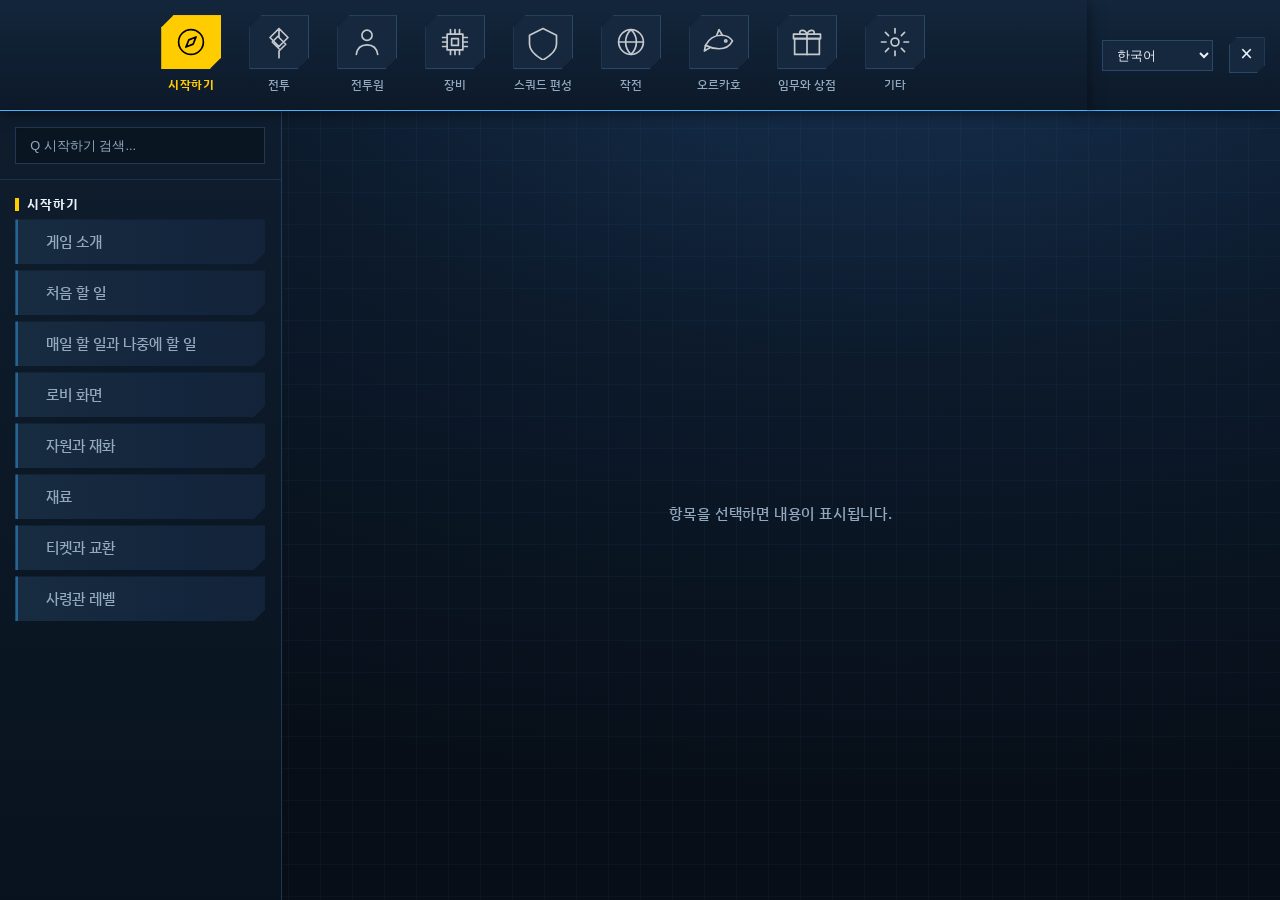
==== commit 22a45c05: "안내 미션 내용 삭제 Co-Authored-By: Claude Opus 5.5 <noreply@anthropic.com>" ====
--- a/index.html
+++ b/index.html
@@ -174,12 +174,6 @@
           "title": "사령관 레벨",
           "order": 8,
           "bodyId": "start-8-1"
-        },
-        {
-          "id": "start-9",
-          "title": "안내 미션",
-          "order": 9,
-          "bodyId": "start-9-1"
         }
       ]
     },
@@ -896,9 +890,9 @@
     },
     {
       "id": "start-2-2",
-      "title": "첫날 2. 튜토리얼과 안내 미션",
+      "title": "첫날 2. 튜토리얼",
       "image": "assets/help/images/start/s_reboot.jpg",
-      "description": "튜토리얼과 <font color='#ffcc00'>안내 미션<\/font>을 따라\nREBOOT 1장의 스테이지를 클리어합니다.\n① 1장 스테이지 : 대화와 전투 스테이지로 이루어집니다.\n· REBOOT 스테이지에는 스쿼드를 2개까지 데려갑니다.\n\n안내 미션은 로비 왼쪽의 띠에서 볼 수 있습니다.",
+      "description": "튜토리얼을 따라 REBOOT 1장의 스테이지를 클리어합니다.\n① 1장 스테이지 : 대화와 전투 스테이지로 이루어집니다.\n· REBOOT 스테이지에는 스쿼드를 2개까지 데려갑니다.",
       "order": 2
     },
     {
@@ -989,7 +983,7 @@
       "id": "start-4-2",
       "title": "화면 구성 2. 왼쪽과 부관",
       "image": "assets/help/images/start/s_lobby_left.jpg",
-      "description": "① 스킨 펀딩 · 투표 배너\n② 미니게임 단추 : 바로 아래에 안내 미션 띠가 있습니다.\n③ <font color='#ffcc00'>부관<\/font> : 로비 가운데에 서 있는 전투원\n   지정한 전투원은 접속할 때마다 호감도가 조금 오릅니다.\n   프로필의 <font color='#ffcc00'>부관 변경<\/font>이나 로비 <font color='#ffcc00'>프리셋<\/font>으로 바꿉니다.\n   표시 방식 : 기본 적용 · 프리셋 · 전체 랜덤 · 스킨 랜덤\n   추가 공급 발주 기간에는 부관을 최대 5명까지 둡니다.\n자율 전투 중에는 그 상태도 로비에 표시됩니다.",
+      "description": "① 스킨 펀딩 · 투표 배너\n② 미니게임 단추\n③ <font color='#ffcc00'>부관<\/font> : 로비 가운데에 서 있는 전투원\n   지정한 전투원은 접속할 때마다 호감도가 조금 오릅니다.\n   프로필의 <font color='#ffcc00'>부관 변경<\/font>이나 로비 <font color='#ffcc00'>프리셋<\/font>으로 바꿉니다.\n   표시 방식 : 기본 적용 · 프리셋 · 전체 랜덤 · 스킨 랜덤\n   추가 공급 발주 기간에는 부관을 최대 5명까지 둡니다.\n자율 전투 중에는 그 상태도 로비에 표시됩니다.",
       "order": 2
     },
     {
@@ -1140,13 +1134,6 @@
       "order": 2
     },
     {
-      "id": "start-9-1",
-      "title": "안내 미션",
-      "image": "assets/help/images/start/s_guide_strip.jpg",
-      "description": "로비 왼쪽 <font color='#ffcc00'>안내 미션<\/font> 띠는 지금 할 일을 하나씩 알려 줍니다.\n\n① 받을 <font color='#ffcc00'>보상<\/font> (최대 3가지)\n② <font color='#ffcc00'>할 일<\/font>과 진행 수\n\n· 진행 중일 때 누르면 그 일을 하는 화면으로 이동합니다.\n· 완료된 뒤 누르면 보상을 받고 다음 미션이 나타납니다.",
-      "order": 1
-    },
-    {
       "id": "battle-1-1",
       "title": "전투의 흐름",
       "image": "assets/help/images/battle/battle_move.jpg",
@@ -3096,7 +3083,7 @@
       "id": "etc-4-1",
       "title": "로비 왼쪽 단추",
       "image": "assets/help/images/etc/x_lobby_event.jpg",
-      "description": "로비 왼쪽에 모여 있는 단추입니다.\n\n① <font color='#ffcc00'>스킨 펀딩<\/font> 배너 : 기간 행사\n   (임무와 상점 → 스킨 상점과 펀딩)\n② <font color='#ffcc00'>MINI GAME / 랜덤 디펜스<\/font> : 미니게임 단추\n   본편의 전투원이 나오며, 본편 진행과는 따로 즐깁니다.\n③ 안내 미션 띠 : 할 일과 진행 수, 보상(최대 3가지)\n   누르면 이동하거나 보상을 받습니다.",
+      "description": "로비 왼쪽에 모여 있는 단추입니다.\n\n① <font color='#ffcc00'>스킨 펀딩<\/font> 배너 : 기간 행사\n   (임무와 상점 → 스킨 상점과 펀딩)\n② <font color='#ffcc00'>MINI GAME / 랜덤 디펜스<\/font> : 미니게임 단추\n   본편의 전투원이 나오며, 본편 진행과는 따로 즐깁니다.",
       "order": 1
     },
     {
@@ -3527,12 +3514,6 @@
           "title": "사령관 레벨",
           "order": 8,
           "bodyId": "start-8-1"
-        },
-        {
-          "id": "start-9",
-          "title": "안내 미션",
-          "order": 9,
-          "bodyId": "start-9-1"
         }
       ]
     },
@@ -4249,9 +4230,9 @@
     },
     {
       "id": "start-2-2",
-      "title": "첫날 2. 튜토리얼과 안내 미션",
+      "title": "첫날 2. 튜토리얼",
       "image": "assets/help/images/start/s_reboot.jpg",
-      "description": "튜토리얼과 <font color='#ffcc00'>안내 미션<\/font>을 따라\nREBOOT 1장의 스테이지를 클리어합니다.\n① 1장 스테이지 : 대화와 전투 스테이지로 이루어집니다.\n· REBOOT 스테이지에는 스쿼드를 2개까지 데려갑니다.\n\n안내 미션은 로비 왼쪽의 띠에서 볼 수 있습니다.",
+      "description": "튜토리얼을 따라 REBOOT 1장의 스테이지를 클리어합니다.\n① 1장 스테이지 : 대화와 전투 스테이지로 이루어집니다.\n· REBOOT 스테이지에는 스쿼드를 2개까지 데려갑니다.",
       "order": 2
     },
     {
@@ -4342,7 +4323,7 @@
       "id": "start-4-2",
       "title": "화면 구성 2. 왼쪽과 부관",
       "image": "assets/help/images/start/s_lobby_left.jpg",
-      "description": "① 스킨 펀딩 · 투표 배너\n② 미니게임 단추 : 바로 아래에 안내 미션 띠가 있습니다.\n③ <font color='#ffcc00'>부관<\/font> : 로비 가운데에 서 있는 전투원\n   지정한 전투원은 접속할 때마다 호감도가 조금 오릅니다.\n   프로필의 <font color='#ffcc00'>부관 변경<\/font>이나 로비 <font color='#ffcc00'>프리셋<\/font>으로 바꿉니다.\n   표시 방식 : 기본 적용 · 프리셋 · 전체 랜덤 · 스킨 랜덤\n   추가 공급 발주 기간에는 부관을 최대 5명까지 둡니다.\n자율 전투 중에는 그 상태도 로비에 표시됩니다.",
+      "description": "① 스킨 펀딩 · 투표 배너\n② 미니게임 단추\n③ <font color='#ffcc00'>부관<\/font> : 로비 가운데에 서 있는 전투원\n   지정한 전투원은 접속할 때마다 호감도가 조금 오릅니다.\n   프로필의 <font color='#ffcc00'>부관 변경<\/font>이나 로비 <font color='#ffcc00'>프리셋<\/font>으로 바꿉니다.\n   표시 방식 : 기본 적용 · 프리셋 · 전체 랜덤 · 스킨 랜덤\n   추가 공급 발주 기간에는 부관을 최대 5명까지 둡니다.\n자율 전투 중에는 그 상태도 로비에 표시됩니다.",
       "order": 2
     },
     {
@@ -4493,13 +4474,6 @@
       "order": 2
     },
     {
-      "id": "start-9-1",
-      "title": "안내 미션",
-      "image": "assets/help/images/start/s_guide_strip.jpg",
-      "description": "로비 왼쪽 <font color='#ffcc00'>안내 미션<\/font> 띠는 지금 할 일을 하나씩 알려 줍니다.\n\n① 받을 <font color='#ffcc00'>보상<\/font> (최대 3가지)\n② <font color='#ffcc00'>할 일<\/font>과 진행 수\n\n· 진행 중일 때 누르면 그 일을 하는 화면으로 이동합니다.\n· 완료된 뒤 누르면 보상을 받고 다음 미션이 나타납니다.",
-      "order": 1
-    },
-    {
       "id": "battle-1-1",
       "title": "전투의 흐름",
       "image": "assets/help/images/battle/battle_move.jpg",
@@ -6449,7 +6423,7 @@
       "id": "etc-4-1",
       "title": "로비 왼쪽 단추",
       "image": "assets/help/images/etc/x_lobby_event.jpg",
-      "description": "로비 왼쪽에 모여 있는 단추입니다.\n\n① <font color='#ffcc00'>스킨 펀딩<\/font> 배너 : 기간 행사\n   (임무와 상점 → 스킨 상점과 펀딩)\n② <font color='#ffcc00'>MINI GAME / 랜덤 디펜스<\/font> : 미니게임 단추\n   본편의 전투원이 나오며, 본편 진행과는 따로 즐깁니다.\n③ 안내 미션 띠 : 할 일과 진행 수, 보상(최대 3가지)\n   누르면 이동하거나 보상을 받습니다.",
+      "description": "로비 왼쪽에 모여 있는 단추입니다.\n\n① <font color='#ffcc00'>스킨 펀딩<\/font> 배너 : 기간 행사\n   (임무와 상점 → 스킨 상점과 펀딩)\n② <font color='#ffcc00'>MINI GAME / 랜덤 디펜스<\/font> : 미니게임 단추\n   본편의 전투원이 나오며, 본편 진행과는 따로 즐깁니다.",
       "order": 1
     },
     {
@@ -6880,12 +6854,6 @@
           "title": "사령관 레벨",
           "order": 8,
           "bodyId": "start-8-1"
-        },
-        {
-          "id": "start-9",
-          "title": "안내 미션",
-          "order": 9,
-          "bodyId": "start-9-1"
         }
       ]
     },
@@ -7602,9 +7570,9 @@
     },
     {
       "id": "start-2-2",
-      "title": "첫날 2. 튜토리얼과 안내 미션",
+      "title": "첫날 2. 튜토리얼",
       "image": "assets/help/images/start/s_reboot.jpg",
-      "description": "튜토리얼과 <font color='#ffcc00'>안내 미션<\/font>을 따라\nREBOOT 1장의 스테이지를 클리어합니다.\n① 1장 스테이지 : 대화와 전투 스테이지로 이루어집니다.\n· REBOOT 스테이지에는 스쿼드를 2개까지 데려갑니다.\n\n안내 미션은 로비 왼쪽의 띠에서 볼 수 있습니다.",
+      "description": "튜토리얼을 따라 REBOOT 1장의 스테이지를 클리어합니다.\n① 1장 스테이지 : 대화와 전투 스테이지로 이루어집니다.\n· REBOOT 스테이지에는 스쿼드를 2개까지 데려갑니다.",
       "order": 2
     },
     {
@@ -7695,7 +7663,7 @@
       "id": "start-4-2",
       "title": "화면 구성 2. 왼쪽과 부관",
       "image": "assets/help/images/start/s_lobby_left.jpg",
-      "description": "① 스킨 펀딩 · 투표 배너\n② 미니게임 단추 : 바로 아래에 안내 미션 띠가 있습니다.\n③ <font color='#ffcc00'>부관<\/font> : 로비 가운데에 서 있는 전투원\n   지정한 전투원은 접속할 때마다 호감도가 조금 오릅니다.\n   프로필의 <font color='#ffcc00'>부관 변경<\/font>이나 로비 <font color='#ffcc00'>프리셋<\/font>으로 바꿉니다.\n   표시 방식 : 기본 적용 · 프리셋 · 전체 랜덤 · 스킨 랜덤\n   추가 공급 발주 기간에는 부관을 최대 5명까지 둡니다.\n자율 전투 중에는 그 상태도 로비에 표시됩니다.",
+      "description": "① 스킨 펀딩 · 투표 배너\n② 미니게임 단추\n③ <font color='#ffcc00'>부관<\/font> : 로비 가운데에 서 있는 전투원\n   지정한 전투원은 접속할 때마다 호감도가 조금 오릅니다.\n   프로필의 <font color='#ffcc00'>부관 변경<\/font>이나 로비 <font color='#ffcc00'>프리셋<\/font>으로 바꿉니다.\n   표시 방식 : 기본 적용 · 프리셋 · 전체 랜덤 · 스킨 랜덤\n   추가 공급 발주 기간에는 부관을 최대 5명까지 둡니다.\n자율 전투 중에는 그 상태도 로비에 표시됩니다.",
       "order": 2
     },
     {
@@ -7846,13 +7814,6 @@
       "order": 2
     },
     {
-      "id": "start-9-1",
-      "title": "안내 미션",
-      "image": "assets/help/images/start/s_guide_strip.jpg",
-      "description": "로비 왼쪽 <font color='#ffcc00'>안내 미션<\/font> 띠는 지금 할 일을 하나씩 알려 줍니다.\n\n① 받을 <font color='#ffcc00'>보상<\/font> (최대 3가지)\n② <font color='#ffcc00'>할 일<\/font>과 진행 수\n\n· 진행 중일 때 누르면 그 일을 하는 화면으로 이동합니다.\n· 완료된 뒤 누르면 보상을 받고 다음 미션이 나타납니다.",
-      "order": 1
-    },
-    {
       "id": "battle-1-1",
       "title": "전투의 흐름",
       "image": "assets/help/images/battle/battle_move.jpg",
@@ -9802,7 +9763,7 @@
       "id": "etc-4-1",
       "title": "로비 왼쪽 단추",
       "image": "assets/help/images/etc/x_lobby_event.jpg",
-      "description": "로비 왼쪽에 모여 있는 단추입니다.\n\n① <font color='#ffcc00'>스킨 펀딩<\/font> 배너 : 기간 행사\n   (임무와 상점 → 스킨 상점과 펀딩)\n② <font color='#ffcc00'>MINI GAME / 랜덤 디펜스<\/font> : 미니게임 단추\n   본편의 전투원이 나오며, 본편 진행과는 따로 즐깁니다.\n③ 안내 미션 띠 : 할 일과 진행 수, 보상(최대 3가지)\n   누르면 이동하거나 보상을 받습니다.",
+      "description": "로비 왼쪽에 모여 있는 단추입니다.\n\n① <font color='#ffcc00'>스킨 펀딩<\/font> 배너 : 기간 행사\n   (임무와 상점 → 스킨 상점과 펀딩)\n② <font color='#ffcc00'>MINI GAME / 랜덤 디펜스<\/font> : 미니게임 단추\n   본편의 전투원이 나오며, 본편 진행과는 따로 즐깁니다.",
       "order": 1
     },
     {
@@ -10233,12 +10194,6 @@
           "title": "사령관 레벨",
           "order": 8,
           "bodyId": "start-8-1"
-        },
-        {
-          "id": "start-9",
-          "title": "안내 미션",
-          "order": 9,
-          "bodyId": "start-9-1"
         }
       ]
     },
@@ -10955,9 +10910,9 @@
     },
     {
       "id": "start-2-2",
-      "title": "첫날 2. 튜토리얼과 안내 미션",
+      "title": "첫날 2. 튜토리얼",
       "image": "assets/help/images/start/s_reboot.jpg",
-      "description": "튜토리얼과 <font color='#ffcc00'>안내 미션<\/font>을 따라\nREBOOT 1장의 스테이지를 클리어합니다.\n① 1장 스테이지 : 대화와 전투 스테이지로 이루어집니다.\n· REBOOT 스테이지에는 스쿼드를 2개까지 데려갑니다.\n\n안내 미션은 로비 왼쪽의 띠에서 볼 수 있습니다.",
+      "description": "튜토리얼을 따라 REBOOT 1장의 스테이지를 클리어합니다.\n① 1장 스테이지 : 대화와 전투 스테이지로 이루어집니다.\n· REBOOT 스테이지에는 스쿼드를 2개까지 데려갑니다.",
       "order": 2
     },
     {
@@ -11048,7 +11003,7 @@
       "id": "start-4-2",
       "title": "화면 구성 2. 왼쪽과 부관",
       "image": "assets/help/images/start/s_lobby_left.jpg",
-      "description": "① 스킨 펀딩 · 투표 배너\n② 미니게임 단추 : 바로 아래에 안내 미션 띠가 있습니다.\n③ <font color='#ffcc00'>부관<\/font> : 로비 가운데에 서 있는 전투원\n   지정한 전투원은 접속할 때마다 호감도가 조금 오릅니다.\n   프로필의 <font color='#ffcc00'>부관 변경<\/font>이나 로비 <font color='#ffcc00'>프리셋<\/font>으로 바꿉니다.\n   표시 방식 : 기본 적용 · 프리셋 · 전체 랜덤 · 스킨 랜덤\n   추가 공급 발주 기간에는 부관을 최대 5명까지 둡니다.\n자율 전투 중에는 그 상태도 로비에 표시됩니다.",
+      "description": "① 스킨 펀딩 · 투표 배너\n② 미니게임 단추\n③ <font color='#ffcc00'>부관<\/font> : 로비 가운데에 서 있는 전투원\n   지정한 전투원은 접속할 때마다 호감도가 조금 오릅니다.\n   프로필의 <font color='#ffcc00'>부관 변경<\/font>이나 로비 <font color='#ffcc00'>프리셋<\/font>으로 바꿉니다.\n   표시 방식 : 기본 적용 · 프리셋 · 전체 랜덤 · 스킨 랜덤\n   추가 공급 발주 기간에는 부관을 최대 5명까지 둡니다.\n자율 전투 중에는 그 상태도 로비에 표시됩니다.",
       "order": 2
     },
     {
@@ -11199,13 +11154,6 @@
       "order": 2
     },
     {
-      "id": "start-9-1",
-      "title": "안내 미션",
-      "image": "assets/help/images/start/s_guide_strip.jpg",
-      "description": "로비 왼쪽 <font color='#ffcc00'>안내 미션<\/font> 띠는 지금 할 일을 하나씩 알려 줍니다.\n\n① 받을 <font color='#ffcc00'>보상<\/font> (최대 3가지)\n② <font color='#ffcc00'>할 일<\/font>과 진행 수\n\n· 진행 중일 때 누르면 그 일을 하는 화면으로 이동합니다.\n· 완료된 뒤 누르면 보상을 받고 다음 미션이 나타납니다.",
-      "order": 1
-    },
-    {
       "id": "battle-1-1",
       "title": "전투의 흐름",
       "image": "assets/help/images/battle/battle_move.jpg",
@@ -13155,7 +13103,7 @@
       "id": "etc-4-1",
       "title": "로비 왼쪽 단추",
       "image": "assets/help/images/etc/x_lobby_event.jpg",
-      "description": "로비 왼쪽에 모여 있는 단추입니다.\n\n① <font color='#ffcc00'>스킨 펀딩<\/font> 배너 : 기간 행사\n   (임무와 상점 → 스킨 상점과 펀딩)\n② <font color='#ffcc00'>MINI GAME / 랜덤 디펜스<\/font> : 미니게임 단추\n   본편의 전투원이 나오며, 본편 진행과는 따로 즐깁니다.\n③ 안내 미션 띠 : 할 일과 진행 수, 보상(최대 3가지)\n   누르면 이동하거나 보상을 받습니다.",
+      "description": "로비 왼쪽에 모여 있는 단추입니다.\n\n① <font color='#ffcc00'>스킨 펀딩<\/font> 배너 : 기간 행사\n   (임무와 상점 → 스킨 상점과 펀딩)\n② <font color='#ffcc00'>MINI GAME / 랜덤 디펜스<\/font> : 미니게임 단추\n   본편의 전투원이 나오며, 본편 진행과는 따로 즐깁니다.",
       "order": 1
     },
     {
@@ -13586,12 +13534,6 @@
           "title": "사령관 레벨",
           "order": 8,
           "bodyId": "start-8-1"
-        },
-        {
-          "id": "start-9",
-          "title": "안내 미션",
-          "order": 9,
-          "bodyId": "start-9-1"
         }
       ]
     },
@@ -14308,9 +14250,9 @@
     },
     {
       "id": "start-2-2",
-      "title": "첫날 2. 튜토리얼과 안내 미션",
+      "title": "첫날 2. 튜토리얼",
       "image": "assets/help/images/start/s_reboot.jpg",
-      "description": "튜토리얼과 <font color='#ffcc00'>안내 미션<\/font>을 따라\nREBOOT 1장의 스테이지를 클리어합니다.\n① 1장 스테이지 : 대화와 전투 스테이지로 이루어집니다.\n· REBOOT 스테이지에는 스쿼드를 2개까지 데려갑니다.\n\n안내 미션은 로비 왼쪽의 띠에서 볼 수 있습니다.",
+      "description": "튜토리얼을 따라 REBOOT 1장의 스테이지를 클리어합니다.\n① 1장 스테이지 : 대화와 전투 스테이지로 이루어집니다.\n· REBOOT 스테이지에는 스쿼드를 2개까지 데려갑니다.",
       "order": 2
     },
     {
@@ -14401,7 +14343,7 @@
       "id": "start-4-2",
       "title": "화면 구성 2. 왼쪽과 부관",
       "image": "assets/help/images/start/s_lobby_left.jpg",
-      "description": "① 스킨 펀딩 · 투표 배너\n② 미니게임 단추 : 바로 아래에 안내 미션 띠가 있습니다.\n③ <font color='#ffcc00'>부관<\/font> : 로비 가운데에 서 있는 전투원\n   지정한 전투원은 접속할 때마다 호감도가 조금 오릅니다.\n   프로필의 <font color='#ffcc00'>부관 변경<\/font>이나 로비 <font color='#ffcc00'>프리셋<\/font>으로 바꿉니다.\n   표시 방식 : 기본 적용 · 프리셋 · 전체 랜덤 · 스킨 랜덤\n   추가 공급 발주 기간에는 부관을 최대 5명까지 둡니다.\n자율 전투 중에는 그 상태도 로비에 표시됩니다.",
+      "description": "① 스킨 펀딩 · 투표 배너\n② 미니게임 단추\n③ <font color='#ffcc00'>부관<\/font> : 로비 가운데에 서 있는 전투원\n   지정한 전투원은 접속할 때마다 호감도가 조금 오릅니다.\n   프로필의 <font color='#ffcc00'>부관 변경<\/font>이나 로비 <font color='#ffcc00'>프리셋<\/font>으로 바꿉니다.\n   표시 방식 : 기본 적용 · 프리셋 · 전체 랜덤 · 스킨 랜덤\n   추가 공급 발주 기간에는 부관을 최대 5명까지 둡니다.\n자율 전투 중에는 그 상태도 로비에 표시됩니다.",
       "order": 2
     },
     {
@@ -14552,13 +14494,6 @@
       "order": 2
     },
     {
-      "id": "start-9-1",
-      "title": "안내 미션",
-      "image": "assets/help/images/start/s_guide_strip.jpg",
-      "description": "로비 왼쪽 <font color='#ffcc00'>안내 미션<\/font> 띠는 지금 할 일을 하나씩 알려 줍니다.\n\n① 받을 <font color='#ffcc00'>보상<\/font> (최대 3가지)\n② <font color='#ffcc00'>할 일<\/font>과 진행 수\n\n· 진행 중일 때 누르면 그 일을 하는 화면으로 이동합니다.\n· 완료된 뒤 누르면 보상을 받고 다음 미션이 나타납니다.",
-      "order": 1
-    },
-    {
       "id": "battle-1-1",
       "title": "전투의 흐름",
       "image": "assets/help/images/battle/battle_move.jpg",
@@ -16508,7 +16443,7 @@
       "id": "etc-4-1",
       "title": "로비 왼쪽 단추",
       "image": "assets/help/images/etc/x_lobby_event.jpg",
-      "description": "로비 왼쪽에 모여 있는 단추입니다.\n\n① <font color='#ffcc00'>스킨 펀딩<\/font> 배너 : 기간 행사\n   (임무와 상점 → 스킨 상점과 펀딩)\n② <font color='#ffcc00'>MINI GAME / 랜덤 디펜스<\/font> : 미니게임 단추\n   본편의 전투원이 나오며, 본편 진행과는 따로 즐깁니다.\n③ 안내 미션 띠 : 할 일과 진행 수, 보상(최대 3가지)\n   누르면 이동하거나 보상을 받습니다.",
+      "description": "로비 왼쪽에 모여 있는 단추입니다.\n\n① <font color='#ffcc00'>스킨 펀딩<\/font> 배너 : 기간 행사\n   (임무와 상점 → 스킨 상점과 펀딩)\n② <font color='#ffcc00'>MINI GAME / 랜덤 디펜스<\/font> : 미니게임 단추\n   본편의 전투원이 나오며, 본편 진행과는 따로 즐깁니다.",
       "order": 1
     },
     {
